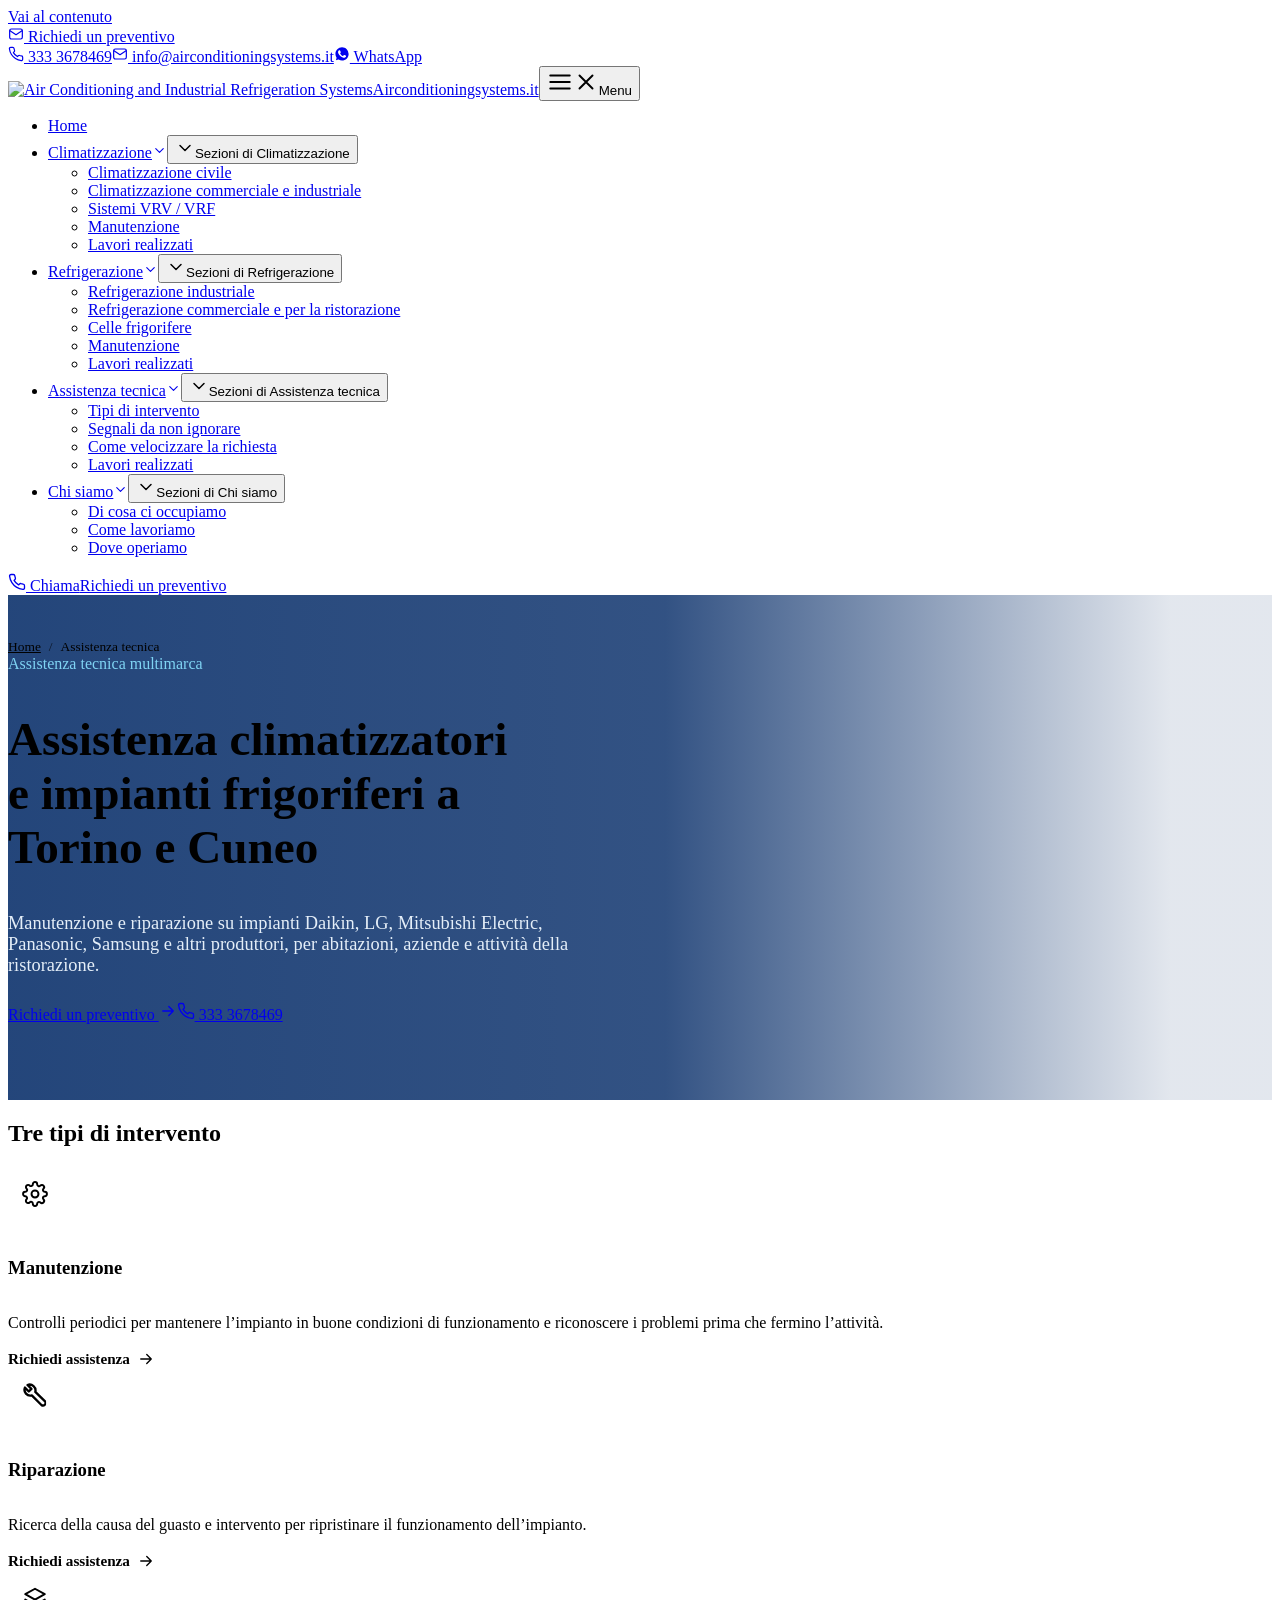
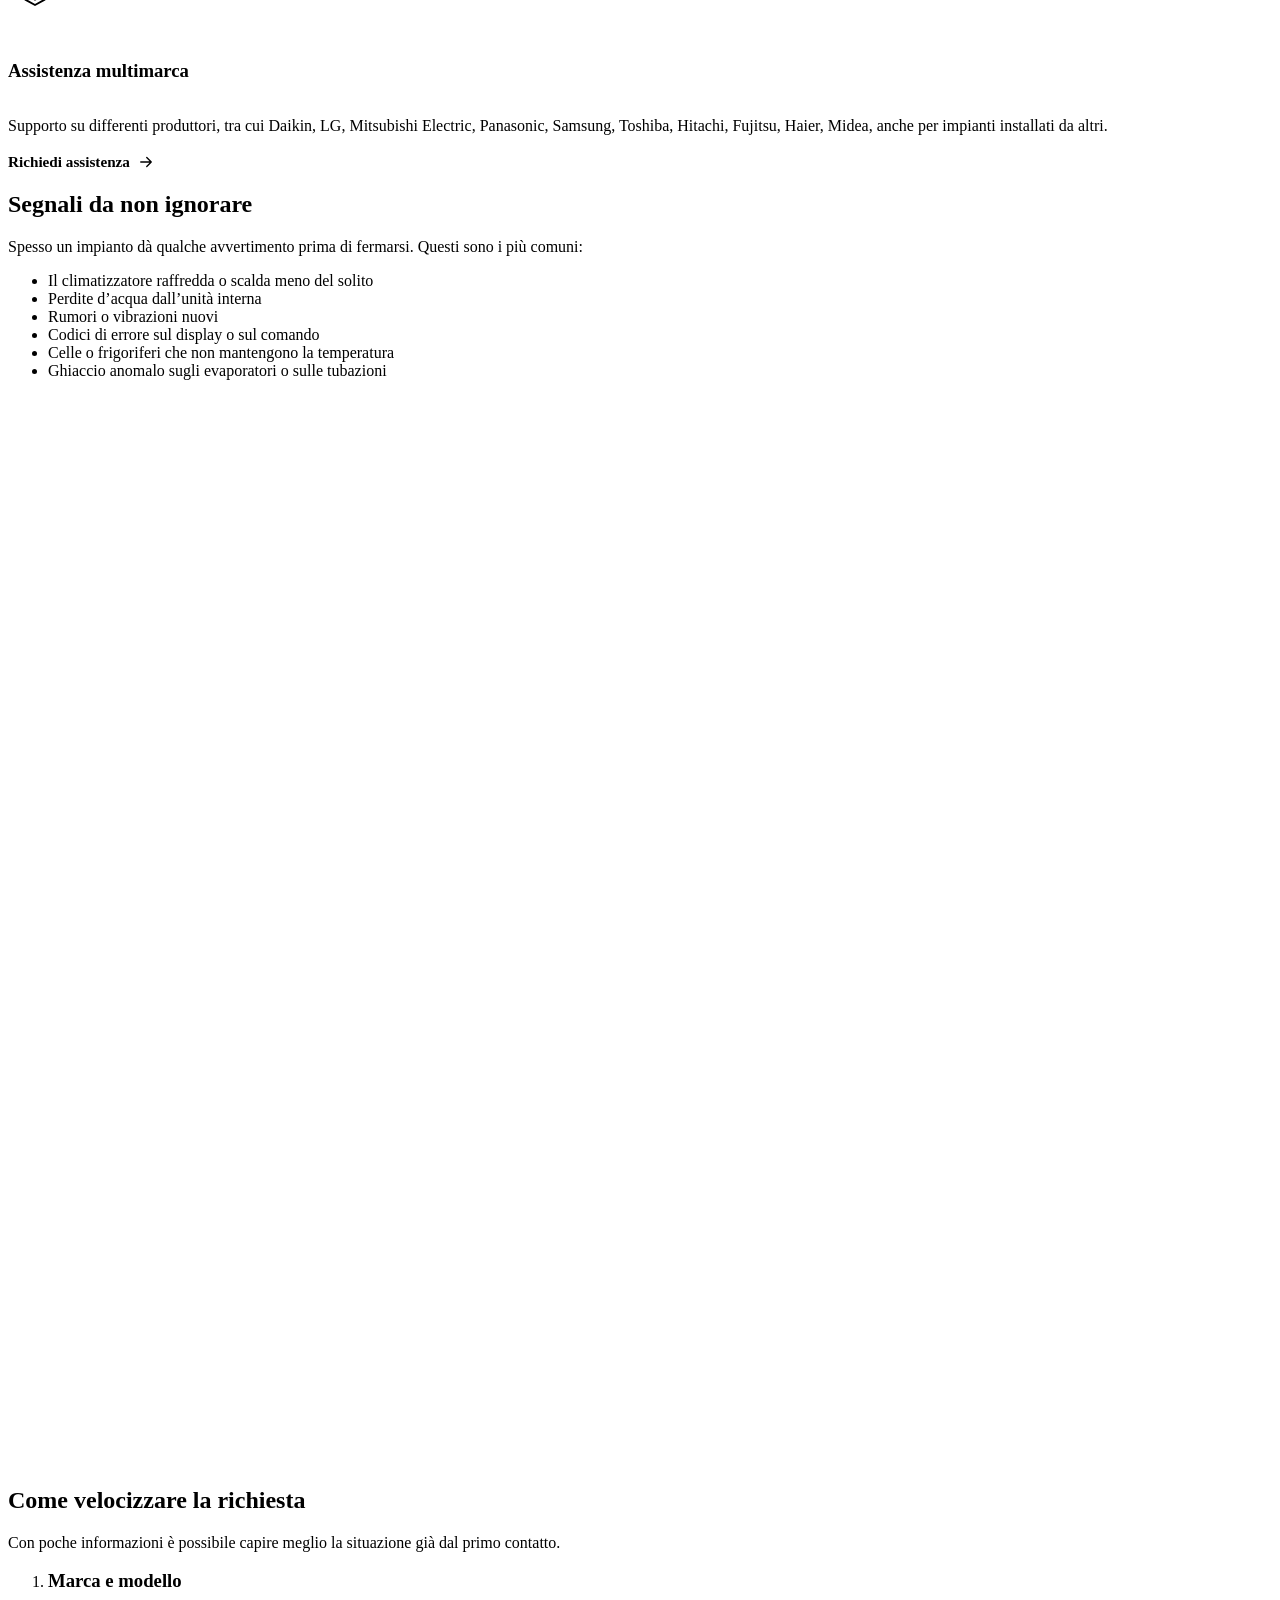
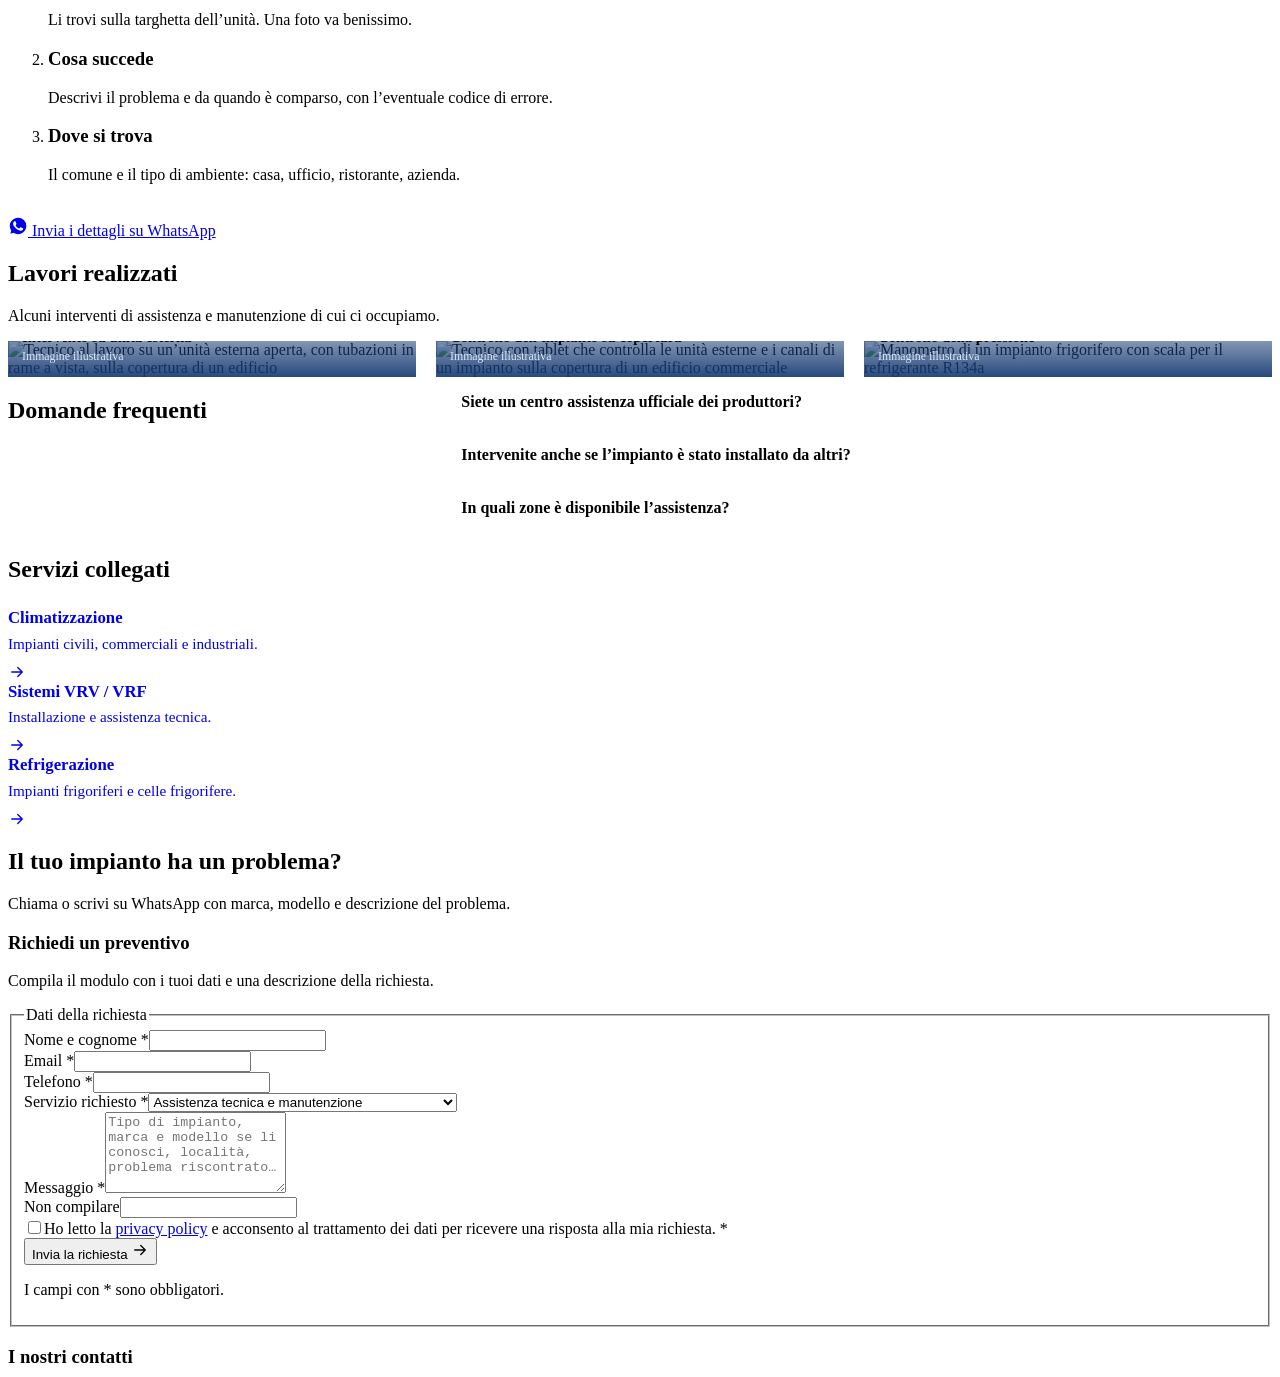
==== assistenza-tecnica/index.html @ e8882045 "Aggiorna l'anteprima: simbolo con il nome del sito e voce Home Co-Authored-By: Claude Opus 5.5 <nore" ====
<!DOCTYPE html><html lang="it"><head><meta charset="utf-8"><meta name="viewport" content="width=device-width, initial-scale=1"><title>Assistenza climatizzatori e impianti frigoriferi a Torino e Cuneo | Air Conditioning and Industrial Refrigeration Systems</title><meta name="description" content="Assistenza climatizzatori e impianti frigoriferi nelle province di Torino e Cuneo: manutenzione e riparazione multimarca."><meta name="robots" content="noindex, nofollow"><link rel="canonical" href="https://dominio-da-definire.example/assistenza-tecnica/"><link rel="sitemap" href="/anteprima-air-conditioning/sitemap-index.xml"><link rel="icon" href="/anteprima-air-conditioning/favicon-96.png" sizes="96x96" type="image/png"><link rel="apple-touch-icon" href="/anteprima-air-conditioning/apple-touch-icon.png"><meta name="theme-color" content="#164EA3"><meta property="og:type" content="website"><meta property="og:locale" content="it_IT"><meta property="og:site_name" content="Air Conditioning and Industrial Refrigeration Systems"><meta property="og:title" content="Assistenza climatizzatori e impianti frigoriferi a Torino e Cuneo | Air Conditioning and Industrial Refrigeration Systems"><meta property="og:description" content="Assistenza climatizzatori e impianti frigoriferi nelle province di Torino e Cuneo: manutenzione e riparazione multimarca."><meta property="og:url" content="https://dominio-da-definire.example/assistenza-tecnica/"><meta property="og:image" content="https://dominio-da-definire.example/og-image.jpg"><meta property="og:image:width" content="1200"><meta property="og:image:height" content="630"><meta name="twitter:card" content="summary_large_image"><script type="application/ld+json">{"@context":"https://schema.org","@graph":[{"@type":"HVACBusiness","@id":"https://dominio-da-definire.example/#azienda","name":"Air Conditioning and Industrial Refrigeration Systems","url":"https://dominio-da-definire.example/","image":"https://dominio-da-definire.example/og-image.jpg","logo":"https://dominio-da-definire.example/logo.png","telephone":"+393333678469","email":"info@airconditioningsystems.it","vatID":"IT12480160014","address":{"@type":"PostalAddress","addressLocality":"Torino","addressRegion":"TO","addressCountry":"IT"},"areaServed":[{"@type":"AdministrativeArea","name":"Città metropolitana di Torino"},{"@type":"AdministrativeArea","name":"Provincia di Cuneo"}],"knowsAbout":["Climatizzazione civile","Climatizzazione commerciale e industriale","Sistemi VRV e VRF","Refrigerazione industriale","Refrigerazione commerciale e per la ristorazione","Assistenza tecnica multimarca"]},{"@type":"Service","name":"Assistenza tecnica su climatizzatori e impianti frigoriferi a Torino e Cuneo","description":"Assistenza climatizzatori e impianti frigoriferi nelle province di Torino e Cuneo: manutenzione e riparazione multimarca.","url":"https://dominio-da-definire.example/assistenza-tecnica/","serviceType":"Assistenza tecnica su climatizzatori e impianti frigoriferi a Torino e Cuneo","provider":{"@id":"https://dominio-da-definire.example/#azienda"},"areaServed":[{"@type":"AdministrativeArea","name":"Città metropolitana di Torino"},{"@type":"AdministrativeArea","name":"Provincia di Cuneo"}]},{"@type":"BreadcrumbList","itemListElement":[{"@type":"ListItem","position":1,"name":"Home","item":"https://dominio-da-definire.example/"},{"@type":"ListItem","position":2,"name":"Assistenza tecnica","item":"https://dominio-da-definire.example/assistenza-tecnica/"}]}]}</script><style>@media screen{html.anim :is(main .reveal,main .section-head,main .services-head,main .gallery-head,main .title,main h3.block,main .btn-row.block,main .split > *,main .grid > *,main .steps > li,main .gallery__item,main .strengths__list > li,main .brands__inner > *,main .faq,main .table-wrap,main .quote__intro,main .quote__contacts,main .form-card):not(.is-in,.is-done){opacity:0}}</style><script>
      if ('IntersectionObserver' in window && !matchMedia('(prefers-reduced-motion: reduce)').matches) document.documentElement.classList.add('anim');
    </script><link rel="stylesheet" href="/anteprima-air-conditioning/_astro/Base.DEpRIkzO.css"><style>.page-hero[data-astro-cid-75ysl5lo]{isolation:isolate;background:var(--blue-900);color:var(--white);position:relative;overflow:hidden}.page-hero__inner[data-astro-cid-75ysl5lo]{padding-block:clamp(28px,4vw,44px) clamp(44px,6vw,76px)}.page-hero[data-astro-cid-75ysl5lo] .page-hero__img{z-index:-2;object-fit:cover;width:100%;height:100%;position:absolute;inset:0}.page-hero[data-astro-cid-75ysl5lo] picture{display:contents}.page-hero--photo[data-astro-cid-75ysl5lo]:after{content:"";z-index:-1;background:linear-gradient(90deg,#163a72f0 0%,#163a72e0 52%,#163a721f 92%);position:absolute;inset:0}@media (width<=899px){.page-hero--photo[data-astro-cid-75ysl5lo]:after{background:linear-gradient(#163a72b8,#163a72d6)}}.page-hero[data-astro-cid-75ysl5lo] h1[data-astro-cid-75ysl5lo]{color:var(--white);max-width:22ch;font-size:clamp(1.9rem,1.35rem + 2.3vw,2.95rem)}.page-hero[data-astro-cid-75ysl5lo] .eyebrow[data-astro-cid-75ysl5lo]{color:#7fd3f3;margin-top:clamp(20px,3vw,40px)}.page-hero__lead[data-astro-cid-75ysl5lo]{color:#e4eef8;max-width:62ch;margin-top:1rem;font-size:clamp(1.02rem,1rem + .2vw,1.15rem)}.page-hero__cta[data-astro-cid-75ysl5lo]{margin-top:1.6rem}.crumbs[data-astro-cid-75ysl5lo]{color:var(--on-dark-soft);flex-wrap:wrap;gap:4px 8px;margin:0;padding:0;font-size:.84rem;list-style:none;display:flex}.crumbs[data-astro-cid-75ysl5lo] li[data-astro-cid-75ysl5lo]+li[data-astro-cid-75ysl5lo]:before{content:"/";opacity:.7;margin-right:8px}.crumbs[data-astro-cid-75ysl5lo] a[data-astro-cid-75ysl5lo]{color:inherit}.crumbs[data-astro-cid-75ysl5lo] a[data-astro-cid-75ysl5lo]:hover,.crumbs[data-astro-cid-75ysl5lo] [data-astro-cid-75ysl5lo][aria-current]{color:var(--white)}
.faq[data-astro-cid-hemr5th4]{interpolate-size:allow-keywords;gap:24px;display:grid}@media (width>=900px){.faq[data-astro-cid-hemr5th4]{grid-template-columns:1fr 2fr;gap:48px}}details[data-astro-cid-hemr5th4]{border-bottom:1px solid var(--line)}details[data-astro-cid-hemr5th4]:first-child{border-top:1px solid var(--line)}summary[data-astro-cid-hemr5th4]{color:var(--blue-900);cursor:pointer;justify-content:space-between;gap:16px;padding:16px 0;font-weight:600;list-style:none;transition:color .15s;display:flex}summary[data-astro-cid-hemr5th4]:hover{color:var(--blue-600)}summary[data-astro-cid-hemr5th4]::-webkit-details-marker{display:none}summary[data-astro-cid-hemr5th4]:after{content:"";background:linear-gradient(var(--blue-600), var(--blue-600)) center / 16px 2px no-repeat, linear-gradient(var(--blue-600), var(--blue-600)) center / 2px 16px no-repeat;flex:none;width:16px;height:16px;margin-top:5px;transition:background-size .25s,transform .25s cubic-bezier(.16,1,.3,1)}details[data-astro-cid-hemr5th4][open] summary[data-astro-cid-hemr5th4]:after{background-size:16px 2px,2px 0;transform:rotate(180deg)}details[data-astro-cid-hemr5th4]::details-content{block-size:0;transition:block-size .3s cubic-bezier(.16, 1, .3, 1), content-visibility .3s allow-discrete;overflow:clip}details[data-astro-cid-hemr5th4][open]::details-content{block-size:auto}p[data-astro-cid-hemr5th4]{color:var(--ink-soft);padding-bottom:18px}.title[data-astro-cid-i6azdumn]{margin-bottom:24px}.links[data-astro-cid-i6azdumn]{margin:0;padding:0;list-style:none}.related[data-astro-cid-i6azdumn]{flex-direction:column;gap:6px;height:100%;text-decoration:none;transition:border-color .2s,box-shadow .2s;display:flex}.related[data-astro-cid-i6azdumn]:hover{border-color:var(--blue-600);box-shadow:var(--shadow)}.related[data-astro-cid-i6azdumn] strong[data-astro-cid-i6azdumn]{color:var(--blue-900);font-size:1.05rem;line-height:1.3}.related[data-astro-cid-i6azdumn] span[data-astro-cid-i6azdumn]{color:var(--ink-soft);font-size:.95rem}.related[data-astro-cid-i6azdumn] svg{color:var(--blue-600);margin-top:auto;padding-top:4px;transition:transform .2s cubic-bezier(.16,1,.3,1)}.related[data-astro-cid-i6azdumn]:hover svg{transform:translate(4px)}
.gallery[data-astro-cid-iys7w2kj]{grid-template-columns:repeat(auto-fit,minmax(min(100%,260px),1fr));gap:clamp(12px,1.6vw,20px);margin:0;padding:0;list-style:none;display:grid}.gallery__link[data-astro-cid-iys7w2kj]{border-radius:var(--radius-lg);color:var(--white);background:var(--blue-900);text-decoration:none;display:block;position:relative;overflow:hidden}.gallery__link[data-astro-cid-iys7w2kj] img{aspect-ratio:4/3;object-fit:cover;width:100%;transition:transform .35s}.gallery__link[data-astro-cid-iys7w2kj]:hover img{transform:scale(1.04)}.gallery__caption[data-astro-cid-iys7w2kj]{background:linear-gradient(#0000,#163a72eb);padding:36px 14px 12px;font-size:.92rem;font-weight:600;line-height:1.3;position:absolute;inset:auto 0 0}.gallery__caption[data-astro-cid-iys7w2kj] small[data-astro-cid-iys7w2kj]{color:#dbe9f6;margin-top:2px;font-size:.74rem;font-weight:400;display:block}.gallery__zoom[data-astro-cid-iys7w2kj]{opacity:0;background:#163a72b8;border-radius:50%;place-items:center;width:36px;height:36px;transition:opacity .2s;display:grid;position:absolute;top:10px;right:10px}.gallery__link[data-astro-cid-iys7w2kj]:hover .gallery__zoom[data-astro-cid-iys7w2kj],.gallery__link[data-astro-cid-iys7w2kj]:focus-visible .gallery__zoom[data-astro-cid-iys7w2kj]{opacity:1}.lightbox[data-astro-cid-iys7w2kj]{border-radius:var(--radius-lg);background:var(--blue-950);width:min(1100px,94vw);color:var(--white);border:0;padding:0;overflow:visible}.lightbox[data-astro-cid-iys7w2kj]::backdrop{background:#041426db}.lightbox[data-astro-cid-iys7w2kj][open]{animation:.28s cubic-bezier(.16,1,.3,1) lightbox-in}.lightbox[data-astro-cid-iys7w2kj][open]::backdrop{animation:.28s ease-out lightbox-fondo}@keyframes lightbox-in{0%{opacity:0;transform:scale(.96)}}@keyframes lightbox-fondo{0%{opacity:0}}.lightbox[data-astro-cid-iys7w2kj] figure[data-astro-cid-iys7w2kj]{margin:0}.lightbox[data-astro-cid-iys7w2kj] img[data-astro-cid-iys7w2kj]{object-fit:contain;border-radius:var(--radius-lg) var(--radius-lg) 0 0;width:100%;max-height:80vh}.lightbox[data-astro-cid-iys7w2kj] figcaption[data-astro-cid-iys7w2kj]{padding:12px 16px;font-size:.92rem}.lightbox__close[data-astro-cid-iys7w2kj]{width:44px;height:44px;color:var(--white);cursor:pointer;background:#163a72d9;border:0;border-radius:50%;place-items:center;display:grid;position:absolute;top:10px;right:10px}
.page-hero__img{object-position:75% 22%}.intervento[data-astro-cid-wdpezi2y]{--velo:inset(100% 0 0 0);--titolo:var(--blue-900);--testo:var(--ink-soft);--azione:var(--blue-600);--tessera:var(--blue-50);--tratto:var(--blue-600);--gesto:none;--spinta:none;isolation:isolate;flex-direction:column;align-items:flex-start;transition:transform .25s cubic-bezier(.16,1,.3,1),box-shadow .25s,border-color .25s;display:flex;position:relative;overflow:hidden}.intervento[data-astro-cid-wdpezi2y][data-tipo=gear]{--gira:rotate(90deg)}.intervento[data-astro-cid-wdpezi2y][data-tipo=tools] .intervento__icon[data-astro-cid-wdpezi2y] svg{translate:-4.5px 3px;scale:1.2}.intervento[data-astro-cid-wdpezi2y][data-tipo=layers] .intervento__icon[data-astro-cid-wdpezi2y] svg{translate:0 1.5px}.intervento[data-astro-cid-wdpezi2y][data-tipo=tools]{--gira:rotate(-16deg)}.intervento[data-astro-cid-wdpezi2y][data-tipo=layers]{--gira:translateY(-2px) scale(1.1)}.intervento[data-astro-cid-wdpezi2y]:before{content:"";z-index:-1;background:linear-gradient(115deg, var(--blue-600), var(--blue-900) 60%, var(--blue-950));clip-path:var(--velo);transition:clip-path .45s cubic-bezier(.16,1,.3,1);position:absolute;inset:0}.intervento[data-astro-cid-wdpezi2y]:after{content:"";background:linear-gradient(90deg, var(--blue-900), var(--blue-600));transform-origin:0;height:3px;position:absolute;inset:0 0 auto}.intervento__icon[data-astro-cid-wdpezi2y]{background:var(--tessera);width:54px;height:54px;color:var(--tratto);border-radius:14px;place-items:center;margin-bottom:18px;transition:background-color .25s,color .25s;display:grid}.intervento__icon[data-astro-cid-wdpezi2y] svg{transform:var(--gesto);transition:transform .6s cubic-bezier(.16,1,.3,1)}.intervento[data-astro-cid-wdpezi2y] h3[data-astro-cid-wdpezi2y] a[data-astro-cid-wdpezi2y]{color:var(--titolo);text-decoration:none;transition:color .2s}.intervento[data-astro-cid-wdpezi2y] h3[data-astro-cid-wdpezi2y] a[data-astro-cid-wdpezi2y]:after{content:"";border-radius:inherit;position:absolute;inset:0}.intervento[data-astro-cid-wdpezi2y] h3[data-astro-cid-wdpezi2y] a[data-astro-cid-wdpezi2y]:focus-visible{outline:none}.intervento[data-astro-cid-wdpezi2y] h3[data-astro-cid-wdpezi2y] a[data-astro-cid-wdpezi2y]:focus-visible:after{outline:3px solid var(--accent);outline-offset:-3px;border-radius:var(--radius-lg)}.intervento[data-astro-cid-wdpezi2y] p[data-astro-cid-wdpezi2y]{color:var(--testo);margin-bottom:18px;transition:color .2s}.intervento__azione[data-astro-cid-wdpezi2y]{color:var(--azione);align-items:center;gap:.45em;margin-top:auto;font-size:.95rem;font-weight:600;transition:color .2s;display:inline-flex}.intervento__azione[data-astro-cid-wdpezi2y] svg{transform:var(--spinta);transition:transform .25s cubic-bezier(.16,1,.3,1)}@media (hover:hover){.intervento[data-astro-cid-wdpezi2y]:hover{--velo:inset(0);--titolo:var(--white);--testo:#e4eef8;--azione:var(--white);--tessera:var(--white);--tratto:var(--blue-900);--gesto:var(--gira);--spinta:translateX(5px);box-shadow:var(--shadow-hover);border-color:#0000;transform:translateY(-4px)}}.intervento[data-astro-cid-wdpezi2y]:has(a:focus-visible){--velo:inset(0);--titolo:var(--white);--testo:#e4eef8;--azione:var(--white);--tessera:var(--white);--tratto:var(--blue-900);--gesto:var(--gira);--spinta:translateX(5px)}@keyframes intervento-barra{0%{transform:scaleX(0)}to{transform:none}}@keyframes intervento-disegno{0%{stroke-dasharray:160;stroke-dashoffset:160px}to{stroke-dasharray:160;stroke-dashoffset:0}}.intervento[data-astro-cid-wdpezi2y].is-in:after{animation:intervento-barra .9s cubic-bezier(.16, 1, .3, 1) calc(var(--i) * .12s + .12s) both}.intervento[data-astro-cid-wdpezi2y].is-in .intervento__icon[data-astro-cid-wdpezi2y] svg>*{animation:intervento-disegno 1.1s cubic-bezier(.3, .6, .2, 1) calc(var(--i) * .12s + .12s) both}
</style></head><body><a class="skip-link" href="#contenuto">Vai al contenuto</a><div class="topbar" data-astro-cid-nen7h5rs><div class="container topbar__inner" data-astro-cid-nen7h5rs><a class="topbar__area" href="#preventivo" data-astro-cid-nen7h5rs><svg data-icon="mail" width="16" height="16" viewBox="0 0 24 24" fill="none" stroke="currentColor" stroke-width="1.8" stroke-linecap="round" stroke-linejoin="round" aria-hidden="true"><rect x="2.5" y="4.5" width="19" height="15" rx="2.5"/><path d="m3 7 9 6 9-6"/></svg> Richiedi un preventivo</a><div class="topbar__links" data-astro-cid-nen7h5rs><a href="tel:+393333678469" data-astro-cid-nen7h5rs><svg data-icon="phone" width="16" height="16" viewBox="0 0 24 24" fill="none" stroke="currentColor" stroke-width="1.8" stroke-linecap="round" stroke-linejoin="round" aria-hidden="true"><path d="M22 16.9v3a2 2 0 0 1-2.2 2 19.8 19.8 0 0 1-8.6-3.1 19.5 19.5 0 0 1-6-6A19.8 19.8 0 0 1 2.1 4.2 2 2 0 0 1 4.1 2h3a2 2 0 0 1 2 1.7c.1 1 .4 1.9.7 2.8a2 2 0 0 1-.5 2.1L8.1 9.9a16 16 0 0 0 6 6l1.3-1.3a2 2 0 0 1 2.1-.4c.9.3 1.8.5 2.8.7a2 2 0 0 1 1.7 2z"/></svg> 333 3678469</a><a class="topbar__email" href="mailto:info@airconditioningsystems.it" data-astro-cid-nen7h5rs><svg data-icon="mail" width="16" height="16" viewBox="0 0 24 24" fill="none" stroke="currentColor" stroke-width="1.8" stroke-linecap="round" stroke-linejoin="round" aria-hidden="true"><rect x="2.5" y="4.5" width="19" height="15" rx="2.5"/><path d="m3 7 9 6 9-6"/></svg> info@airconditioningsystems.it</a><a href="https://wa.me/393333678469?text=Buongiorno%2C%20vorrei%20informazioni%20per%20un%20impianto%20di%20climatizzazione%20o%20refrigerazione." target="_blank" rel="noopener" data-astro-cid-nen7h5rs><svg data-icon="whatsapp" width="16" height="16" viewBox="0 0 24 24" fill="currentColor" aria-hidden="true"><path d="M17.5 14.400c-.3-.15-1.750-.860-2-.960-.270-.100-.470-.150-.670.150-.2.300-.770.960-.940 1.160-.170.200-.350.220-.650.070-.300-.150-1.250-.460-2.380-1.470-.880-.780-1.470-1.750-1.640-2.050-.170-.300-.020-.460.130-.610.130-.130.300-.350.450-.520.150-.170.200-.300.300-.500.100-.200.050-.370-.020-.520-.080-.150-.670-1.620-.920-2.220-.240-.580-.490-.500-.670-.510h-.570c-.200 0-.520.070-.790.370-.270.300-1.040 1.020-1.040 2.480s1.070 2.880 1.210 3.070c.150.200 2.100 3.200 5.080 4.490.710.310 1.260.490 1.690.630.710.230 1.360.190 1.870.120.570-.090 1.750-.720 2-1.410.250-.690.250-1.290.170-1.410-.070-.120-.270-.200-.570-.350zM12.040 21.800h-.010a9.870 9.870 0 0 1-5.030-1.380l-.360-.210-3.740.980 1-3.650-.240-.370a9.860 9.860 0 0 1-1.510-5.260C2.150 6.470 6.580 2.040 12.050 2.040c2.650 0 5.140 1.030 7 2.900a9.830 9.830 0 0 1 2.900 7c0 5.450-4.440 9.860-9.910 9.860z"></path></svg> WhatsApp</a></div></div></div><header class="header" data-header data-astro-cid-nen7h5rs><div class="container header__inner" data-astro-cid-nen7h5rs><a class="header__logo" href="/anteprima-air-conditioning/" data-astro-cid-nen7h5rs><span class="brand" data-astro-cid-f7espo7c><img class="brand__mark" src="/anteprima-air-conditioning/_astro/marchio.BoUeGvyf_13EMk8.webp" width="180" height="215" alt="Air Conditioning and Industrial Refrigeration Systems" loading="eager" decoding="async" data-astro-cid-f7espo7c><span class="brand__short" data-astro-cid-f7espo7c>Airconditioningsystems.it</span></span></a><button class="menu-toggle" type="button" aria-expanded="false" aria-controls="main-menu" data-menu-toggle data-astro-cid-nen7h5rs><span class="menu-toggle__open" data-astro-cid-nen7h5rs><svg data-icon="menu" width="26" height="26" viewBox="0 0 24 24" fill="none" stroke="currentColor" stroke-width="1.8" stroke-linecap="round" stroke-linejoin="round" aria-hidden="true"><path d="M3 6h18M3 12h18M3 18h18"/></svg></span><span class="menu-toggle__close" data-astro-cid-nen7h5rs><svg data-icon="close" width="26" height="26" viewBox="0 0 24 24" fill="none" stroke="currentColor" stroke-width="1.8" stroke-linecap="round" stroke-linejoin="round" aria-hidden="true"><path d="M6 6l12 12M18 6 6 18"/></svg></span><span class="visually-hidden" data-astro-cid-nen7h5rs>Menu</span></button><nav class="nav" id="main-menu" aria-label="Menu principale" data-menu data-astro-cid-nen7h5rs><ul class="nav__list" data-astro-cid-nen7h5rs><li class="nav__item" data-astro-cid-nen7h5rs><div class="nav__row" data-astro-cid-nen7h5rs><a class="nav__link" href="/anteprima-air-conditioning/" data-astro-cid-nen7h5rs>Home</a></div></li><li class="nav__item has-children" data-astro-cid-nen7h5rs><div class="nav__row" data-astro-cid-nen7h5rs><a class="nav__link" href="/anteprima-air-conditioning/climatizzazione/" data-astro-cid-nen7h5rs>Climatizzazione<svg data-icon="chevron" class="nav__chevron" width="15" height="15" viewBox="0 0 24 24" fill="none" stroke="currentColor" stroke-width="1.8" stroke-linecap="round" stroke-linejoin="round" aria-hidden="true"><path d="m6 9 6 6 6-6"/></svg></a><button class="nav__expand" type="button" aria-expanded="false" aria-controls="sezioni-1" data-menu-expand data-astro-cid-nen7h5rs><svg data-icon="chevron" width="20" height="20" viewBox="0 0 24 24" fill="none" stroke="currentColor" stroke-width="1.8" stroke-linecap="round" stroke-linejoin="round" aria-hidden="true"><path d="m6 9 6 6 6-6"/></svg><span class="visually-hidden" data-astro-cid-nen7h5rs>Sezioni di Climatizzazione</span></button></div><ul class="nav__sub" id="sezioni-1" data-astro-cid-nen7h5rs><li data-astro-cid-nen7h5rs><a href="/anteprima-air-conditioning/climatizzazione/#civile" data-astro-cid-nen7h5rs>Climatizzazione civile</a></li><li data-astro-cid-nen7h5rs><a href="/anteprima-air-conditioning/climatizzazione/#commerciale-industriale" data-astro-cid-nen7h5rs>Climatizzazione commerciale e industriale</a></li><li data-astro-cid-nen7h5rs><a href="/anteprima-air-conditioning/climatizzazione/#vrv-vrf" data-astro-cid-nen7h5rs>Sistemi VRV / VRF</a></li><li data-astro-cid-nen7h5rs><a href="/anteprima-air-conditioning/climatizzazione/#manutenzione" data-astro-cid-nen7h5rs>Manutenzione</a></li><li data-astro-cid-nen7h5rs><a href="/anteprima-air-conditioning/climatizzazione/#lavori" data-astro-cid-nen7h5rs>Lavori realizzati</a></li></ul></li><li class="nav__item has-children" data-astro-cid-nen7h5rs><div class="nav__row" data-astro-cid-nen7h5rs><a class="nav__link" href="/anteprima-air-conditioning/refrigerazione/" data-astro-cid-nen7h5rs>Refrigerazione<svg data-icon="chevron" class="nav__chevron" width="15" height="15" viewBox="0 0 24 24" fill="none" stroke="currentColor" stroke-width="1.8" stroke-linecap="round" stroke-linejoin="round" aria-hidden="true"><path d="m6 9 6 6 6-6"/></svg></a><button class="nav__expand" type="button" aria-expanded="false" aria-controls="sezioni-2" data-menu-expand data-astro-cid-nen7h5rs><svg data-icon="chevron" width="20" height="20" viewBox="0 0 24 24" fill="none" stroke="currentColor" stroke-width="1.8" stroke-linecap="round" stroke-linejoin="round" aria-hidden="true"><path d="m6 9 6 6 6-6"/></svg><span class="visually-hidden" data-astro-cid-nen7h5rs>Sezioni di Refrigerazione</span></button></div><ul class="nav__sub" id="sezioni-2" data-astro-cid-nen7h5rs><li data-astro-cid-nen7h5rs><a href="/anteprima-air-conditioning/refrigerazione/#industriale" data-astro-cid-nen7h5rs>Refrigerazione industriale</a></li><li data-astro-cid-nen7h5rs><a href="/anteprima-air-conditioning/refrigerazione/#commerciale-ristorazione" data-astro-cid-nen7h5rs>Refrigerazione commerciale e per la ristorazione</a></li><li data-astro-cid-nen7h5rs><a href="/anteprima-air-conditioning/refrigerazione/#celle-frigorifere" data-astro-cid-nen7h5rs>Celle frigorifere</a></li><li data-astro-cid-nen7h5rs><a href="/anteprima-air-conditioning/refrigerazione/#manutenzione" data-astro-cid-nen7h5rs>Manutenzione</a></li><li data-astro-cid-nen7h5rs><a href="/anteprima-air-conditioning/refrigerazione/#lavori" data-astro-cid-nen7h5rs>Lavori realizzati</a></li></ul></li><li class="nav__item has-children" data-astro-cid-nen7h5rs><div class="nav__row" data-astro-cid-nen7h5rs><a class="nav__link is-active" href="/anteprima-air-conditioning/assistenza-tecnica/" aria-current="page" data-astro-cid-nen7h5rs>Assistenza tecnica<svg data-icon="chevron" class="nav__chevron" width="15" height="15" viewBox="0 0 24 24" fill="none" stroke="currentColor" stroke-width="1.8" stroke-linecap="round" stroke-linejoin="round" aria-hidden="true"><path d="m6 9 6 6 6-6"/></svg></a><button class="nav__expand" type="button" aria-expanded="false" aria-controls="sezioni-3" data-menu-expand data-astro-cid-nen7h5rs><svg data-icon="chevron" width="20" height="20" viewBox="0 0 24 24" fill="none" stroke="currentColor" stroke-width="1.8" stroke-linecap="round" stroke-linejoin="round" aria-hidden="true"><path d="m6 9 6 6 6-6"/></svg><span class="visually-hidden" data-astro-cid-nen7h5rs>Sezioni di Assistenza tecnica</span></button></div><ul class="nav__sub" id="sezioni-3" data-astro-cid-nen7h5rs><li data-astro-cid-nen7h5rs><a href="/anteprima-air-conditioning/assistenza-tecnica/#interventi" data-astro-cid-nen7h5rs>Tipi di intervento</a></li><li data-astro-cid-nen7h5rs><a href="/anteprima-air-conditioning/assistenza-tecnica/#segnali" data-astro-cid-nen7h5rs>Segnali da non ignorare</a></li><li data-astro-cid-nen7h5rs><a href="/anteprima-air-conditioning/assistenza-tecnica/#richiesta" data-astro-cid-nen7h5rs>Come velocizzare la richiesta</a></li><li data-astro-cid-nen7h5rs><a href="/anteprima-air-conditioning/assistenza-tecnica/#lavori" data-astro-cid-nen7h5rs>Lavori realizzati</a></li></ul></li><li class="nav__item has-children" data-astro-cid-nen7h5rs><div class="nav__row" data-astro-cid-nen7h5rs><a class="nav__link" href="/anteprima-air-conditioning/chi-siamo/" data-astro-cid-nen7h5rs>Chi siamo<svg data-icon="chevron" class="nav__chevron" width="15" height="15" viewBox="0 0 24 24" fill="none" stroke="currentColor" stroke-width="1.8" stroke-linecap="round" stroke-linejoin="round" aria-hidden="true"><path d="m6 9 6 6 6-6"/></svg></a><button class="nav__expand" type="button" aria-expanded="false" aria-controls="sezioni-4" data-menu-expand data-astro-cid-nen7h5rs><svg data-icon="chevron" width="20" height="20" viewBox="0 0 24 24" fill="none" stroke="currentColor" stroke-width="1.8" stroke-linecap="round" stroke-linejoin="round" aria-hidden="true"><path d="m6 9 6 6 6-6"/></svg><span class="visually-hidden" data-astro-cid-nen7h5rs>Sezioni di Chi siamo</span></button></div><ul class="nav__sub" id="sezioni-4" data-astro-cid-nen7h5rs><li data-astro-cid-nen7h5rs><a href="/anteprima-air-conditioning/chi-siamo/#attivita" data-astro-cid-nen7h5rs>Di cosa ci occupiamo</a></li><li data-astro-cid-nen7h5rs><a href="/anteprima-air-conditioning/chi-siamo/#come-lavoriamo" data-astro-cid-nen7h5rs>Come lavoriamo</a></li><li data-astro-cid-nen7h5rs><a href="/anteprima-air-conditioning/chi-siamo/#dove-operiamo" data-astro-cid-nen7h5rs>Dove operiamo</a></li></ul></li></ul><div class="nav__cta" data-astro-cid-nen7h5rs><a class="btn btn--primary" href="tel:+393333678469" data-astro-cid-nen7h5rs><svg data-icon="phone" width="18" height="18" viewBox="0 0 24 24" fill="none" stroke="currentColor" stroke-width="1.8" stroke-linecap="round" stroke-linejoin="round" aria-hidden="true"><path d="M22 16.9v3a2 2 0 0 1-2.2 2 19.8 19.8 0 0 1-8.6-3.1 19.5 19.5 0 0 1-6-6A19.8 19.8 0 0 1 2.1 4.2 2 2 0 0 1 4.1 2h3a2 2 0 0 1 2 1.7c.1 1 .4 1.9.7 2.8a2 2 0 0 1-.5 2.1L8.1 9.9a16 16 0 0 0 6 6l1.3-1.3a2 2 0 0 1 2.1-.4c.9.3 1.8.5 2.8.7a2 2 0 0 1 1.7 2z"/></svg> Chiama</a><a class="btn btn--ghost nav__quote" href="#preventivo" data-astro-cid-nen7h5rs>Richiedi un preventivo</a></div></nav></div></header><script type="module">var e=document.querySelector(`[data-menu-toggle]`),t=document.querySelector(`[data-header]`);if(e&&t){let n=t.querySelector(`[data-menu]`),r=[...t.querySelectorAll(`[data-menu-expand]`)],i=(e,t)=>{e.setAttribute(`aria-expanded`,String(t)),e.closest(`.nav__item`)?.classList.toggle(`is-expanded`,t)};r.forEach(e=>e.addEventListener(`click`,()=>{let t=e.getAttribute(`aria-expanded`)!==`true`;r.forEach(n=>i(n,n===e&&t))}));let a=a=>{a&&(n.style.setProperty(`--menu-altezza`,`${window.innerHeight-t.getBoundingClientRect().bottom}px`),r.forEach(e=>i(e,!!e.closest(`.nav__item`)?.querySelector(`.nav__link.is-active`)))),t.classList.toggle(`is-open`,a),e.setAttribute(`aria-expanded`,String(a)),document.documentElement.classList.toggle(`menu-open`,a)};e.addEventListener(`click`,()=>a(!t.classList.contains(`is-open`))),document.addEventListener(`keydown`,n=>{n.key===`Escape`&&t.classList.contains(`is-open`)&&(a(!1),e.focus())}),t.querySelectorAll(`[data-menu] a`).forEach(e=>e.addEventListener(`click`,()=>a(!1))),matchMedia(`(min-width: 1180px)`).addEventListener(`change`,()=>a(!1));let o=document.querySelector(`.topbar`);o&&new IntersectionObserver(([e])=>t.classList.toggle(`is-scrolled`,!e.isIntersecting)).observe(o)}</script><main id="contenuto" tabindex="-1"><section class="page-hero page-hero--photo" data-astro-cid-75ysl5lo><picture><source srcset="/anteprima-air-conditioning/_astro/assistenza-split-torino.BsCokTdX_jv9SF.avif 800w, /anteprima-air-conditioning/_astro/assistenza-split-torino.BsCokTdX_hFz0K.avif 1280w, /anteprima-air-conditioning/_astro/assistenza-split-torino.BsCokTdX_Z11VeJB.avif 1600w" type="image/avif" sizes="100vw"><source srcset="/anteprima-air-conditioning/_astro/assistenza-split-torino.BsCokTdX_Z2ff4D1.webp 800w, /anteprima-air-conditioning/_astro/assistenza-split-torino.BsCokTdX_1Ymuum.webp 1280w, /anteprima-air-conditioning/_astro/assistenza-split-torino.BsCokTdX_EJFJ0.webp 1600w" type="image/webp" sizes="100vw"><img src="/anteprima-air-conditioning/_astro/assistenza-split-torino.BsCokTdX_2qhw31.jpg" srcset="/anteprima-air-conditioning/_astro/assistenza-split-torino.BsCokTdX_1czvsg.jpg 800w, /anteprima-air-conditioning/_astro/assistenza-split-torino.BsCokTdX_2kSNun.jpg 1280w, /anteprima-air-conditioning/_astro/assistenza-split-torino.BsCokTdX_11gYJ1.jpg 1600w" alt="Tecnico al lavoro su un climatizzatore a parete, con la Mole Antonelliana e le Alpi sullo sfondo" sizes="100vw" loading="eager" decoding="sync" fetchpriority="high" width="1774" height="887" class="page-hero__img"></picture><div class="container page-hero__inner" data-astro-cid-75ysl5lo><nav aria-label="Percorso di navigazione" data-astro-cid-75ysl5lo><ol class="crumbs" data-astro-cid-75ysl5lo><li data-astro-cid-75ysl5lo><a href="/anteprima-air-conditioning/" data-astro-cid-75ysl5lo>Home</a></li><li data-astro-cid-75ysl5lo><span aria-current="page" data-astro-cid-75ysl5lo>Assistenza tecnica</span></li></ol></nav><span class="eyebrow" data-astro-cid-75ysl5lo>Assistenza tecnica multimarca</span><h1 data-astro-cid-75ysl5lo>Assistenza climatizzatori e impianti frigoriferi a Torino e Cuneo</h1><p class="page-hero__lead" data-astro-cid-75ysl5lo>Manutenzione e riparazione su impianti Daikin, LG, Mitsubishi Electric, Panasonic, Samsung e altri produttori, per abitazioni, aziende e attività della ristorazione.</p><div class="btn-row page-hero__cta" data-astro-cid-75ysl5lo><a class="btn btn--white" href="?servizio=assistenza-tecnica#preventivo">Richiedi un preventivo <svg data-icon="arrow" width="18" height="18" viewBox="0 0 24 24" fill="none" stroke="currentColor" stroke-width="1.8" stroke-linecap="round" stroke-linejoin="round" aria-hidden="true"><path d="M5 12h14M13 6l6 6-6 6"/></svg></a><a class="btn btn--outline-light" href="tel:+393333678469"><svg data-icon="phone" width="18" height="18" viewBox="0 0 24 24" fill="none" stroke="currentColor" stroke-width="1.8" stroke-linecap="round" stroke-linejoin="round" aria-hidden="true"><path d="M22 16.9v3a2 2 0 0 1-2.2 2 19.8 19.8 0 0 1-8.6-3.1 19.5 19.5 0 0 1-6-6A19.8 19.8 0 0 1 2.1 4.2 2 2 0 0 1 4.1 2h3a2 2 0 0 1 2 1.7c.1 1 .4 1.9.7 2.8a2 2 0 0 1-.5 2.1L8.1 9.9a16 16 0 0 0 6 6l1.3-1.3a2 2 0 0 1 2.1-.4c.9.3 1.8.5 2.8.7a2 2 0 0 1 1.7 2z"/></svg> 333 3678469</a></div></div></section><section class="section" id="interventi" data-astro-cid-wdpezi2y><div class="container" data-astro-cid-wdpezi2y><div class="section-head" data-astro-cid-wdpezi2y><h2 data-astro-cid-wdpezi2y>Tre tipi di intervento</h2></div><div class="grid grid--3" data-astro-cid-wdpezi2y><article class="panel intervento" data-tipo="gear" style="--i: 0" data-astro-cid-wdpezi2y><span class="intervento__icon" data-astro-cid-wdpezi2y><svg data-icon="gear" width="26" height="26" viewBox="0 0 24 24" fill="none" stroke="currentColor" stroke-width="1.8" stroke-linecap="round" stroke-linejoin="round" aria-hidden="true"><circle cx="12" cy="12" r="3.200"/><path d="M19.400 15a1.700 1.700 0 0 0 .3 1.800l.1.100a2 2 0 1 1-2.900 2.900l-.1-.1a1.700 1.700 0 0 0-2.800 1.200V21a2 2 0 1 1-4 0v-.1a1.700 1.700 0 0 0-2.900-1.200l-.1.100a2 2 0 1 1-2.800-2.900l.1-.1A1.700 1.700 0 0 0 3.100 14H3a2 2 0 1 1 0-4h.1A1.700 1.700 0 0 0 4.300 7.100l-.1-.1A2 2 0 1 1 7.100 4.200l.1.1A1.700 1.700 0 0 0 10 3.100V3a2 2 0 1 1 4 0v.1a1.700 1.700 0 0 0 2.900 1.200l.1-.1a2 2 0 1 1 2.800 2.900l-.1.100a1.700 1.700 0 0 0 1.200 2.800h.1a2 2 0 1 1 0 4h-.1a1.700 1.700 0 0 0-1.500 1z"/></svg></span><h3 data-astro-cid-wdpezi2y><a href="?servizio=assistenza-tecnica#preventivo" data-astro-cid-wdpezi2y>Manutenzione</a></h3><p data-astro-cid-wdpezi2y>Controlli periodici per mantenere l’impianto in buone condizioni di funzionamento e riconoscere i problemi prima che fermino l’attività.</p><span class="intervento__azione" data-astro-cid-wdpezi2y>Richiedi assistenza <svg data-icon="arrow" width="18" height="18" viewBox="0 0 24 24" fill="none" stroke="currentColor" stroke-width="1.8" stroke-linecap="round" stroke-linejoin="round" aria-hidden="true"><path d="M5 12h14M13 6l6 6-6 6"/></svg></span></article><article class="panel intervento" data-tipo="tools" style="--i: 1" data-astro-cid-wdpezi2y><span class="intervento__icon" data-astro-cid-wdpezi2y><svg data-icon="tools" width="26" height="26" viewBox="0 0 24 24" fill="none" stroke="currentColor" stroke-width="1.8" stroke-linecap="round" stroke-linejoin="round" aria-hidden="true"><path d="M14.7 6.300a4.500 4.500 0 0 0-6-5.300l3 3-2 2-3-3a4.500 4.500 0 0 0 5.300 6l7.400 7.400a2 2 0 0 0 2.800-2.800z" transform="translate(1 1)"/></svg></span><h3 data-astro-cid-wdpezi2y><a href="?servizio=assistenza-tecnica#preventivo" data-astro-cid-wdpezi2y>Riparazione</a></h3><p data-astro-cid-wdpezi2y>Ricerca della causa del guasto e intervento per ripristinare il funzionamento dell’impianto.</p><span class="intervento__azione" data-astro-cid-wdpezi2y>Richiedi assistenza <svg data-icon="arrow" width="18" height="18" viewBox="0 0 24 24" fill="none" stroke="currentColor" stroke-width="1.8" stroke-linecap="round" stroke-linejoin="round" aria-hidden="true"><path d="M5 12h14M13 6l6 6-6 6"/></svg></span></article><article class="panel intervento" data-tipo="layers" style="--i: 2" data-astro-cid-wdpezi2y><span class="intervento__icon" data-astro-cid-wdpezi2y><svg data-icon="layers" width="26" height="26" viewBox="0 0 24 24" fill="none" stroke="currentColor" stroke-width="1.8" stroke-linecap="round" stroke-linejoin="round" aria-hidden="true"><path d="m12 3 9 5-9 5-9-5z"/><path d="m3 13 9 5 9-5"/></svg></span><h3 data-astro-cid-wdpezi2y><a href="?servizio=assistenza-tecnica#preventivo" data-astro-cid-wdpezi2y>Assistenza multimarca</a></h3><p data-astro-cid-wdpezi2y>Supporto su differenti produttori, tra cui Daikin, LG, Mitsubishi Electric, Panasonic, Samsung, Toshiba, Hitachi, Fujitsu, Haier, Midea, anche per impianti installati da altri.</p><span class="intervento__azione" data-astro-cid-wdpezi2y>Richiedi assistenza <svg data-icon="arrow" width="18" height="18" viewBox="0 0 24 24" fill="none" stroke="currentColor" stroke-width="1.8" stroke-linecap="round" stroke-linejoin="round" aria-hidden="true"><path d="M5 12h14M13 6l6 6-6 6"/></svg></span></article></div></div></section><section class="section section--grey" id="segnali" data-astro-cid-wdpezi2y><div class="container split" data-astro-cid-wdpezi2y><div class="stack" data-astro-cid-wdpezi2y><h2 data-astro-cid-wdpezi2y>Segnali da non ignorare</h2><p data-astro-cid-wdpezi2y>Spesso un impianto dà qualche avvertimento prima di fermarsi. Questi sono i più comuni:</p><ul class="checks" data-astro-cid-wdpezi2y><li data-astro-cid-wdpezi2y>Il climatizzatore raffredda o scalda meno del solito</li><li data-astro-cid-wdpezi2y>Perdite d’acqua dall’unità interna</li><li data-astro-cid-wdpezi2y>Rumori o vibrazioni nuovi</li><li data-astro-cid-wdpezi2y>Codici di errore sul display o sul comando</li><li data-astro-cid-wdpezi2y>Celle o frigoriferi che non mantengono la temperatura</li><li data-astro-cid-wdpezi2y>Ghiaccio anomalo sugli evaporatori o sulle tubazioni</li></ul></div><div class="split__media" data-astro-cid-wdpezi2y><picture><source srcset="/anteprima-air-conditioning/_astro/tecnico-collegamenti.tLZqA8QQ_Z1LFKrK.avif 480w, /anteprima-air-conditioning/_astro/tecnico-collegamenti.tLZqA8QQ_Z2eJeiY.avif 800w, /anteprima-air-conditioning/_astro/tecnico-collegamenti.tLZqA8QQ_Z2ggNXo.avif 1200w" type="image/avif" sizes="(min-width: 900px) 50vw, 92vw"><source srcset="/anteprima-air-conditioning/_astro/tecnico-collegamenti.tLZqA8QQ_ZmY9yh.webp 480w, /anteprima-air-conditioning/_astro/tecnico-collegamenti.tLZqA8QQ_ZP2Cpv.webp 800w, /anteprima-air-conditioning/_astro/tecnico-collegamenti.tLZqA8QQ_ALL9R.webp 1200w" type="image/webp" sizes="(min-width: 900px) 50vw, 92vw"><img src="/anteprima-air-conditioning/_astro/tecnico-collegamenti.tLZqA8QQ_Z1qVlvx.jpg" srcset="/anteprima-air-conditioning/_astro/tecnico-collegamenti.tLZqA8QQ_1G7ldx.jpg 480w, /anteprima-air-conditioning/_astro/tecnico-collegamenti.tLZqA8QQ_1e3Rmj.jpg 800w, /anteprima-air-conditioning/_astro/tecnico-collegamenti.tLZqA8QQ_Z1pusaR.jpg 1200w" alt="Mani di un tecnico al lavoro sui collegamenti frigoriferi di un’unità esterna" sizes="(min-width: 900px) 50vw, 92vw" loading="lazy" decoding="async" width="1600" height="1067"></picture></div></div></section><section class="section" id="richiesta" data-astro-cid-wdpezi2y><div class="container" data-astro-cid-wdpezi2y><div class="section-head" data-astro-cid-wdpezi2y><h2 data-astro-cid-wdpezi2y>Come velocizzare la richiesta</h2><p data-astro-cid-wdpezi2y>Con poche informazioni è possibile capire meglio la situazione già dal primo contatto.</p></div><ol class="steps" data-astro-cid-wdpezi2y><li data-astro-cid-wdpezi2y><h3 data-astro-cid-wdpezi2y>Marca e modello</h3><p data-astro-cid-wdpezi2y>Li trovi sulla targhetta dell’unità. Una foto va benissimo.</p></li><li data-astro-cid-wdpezi2y><h3 data-astro-cid-wdpezi2y>Cosa succede</h3><p data-astro-cid-wdpezi2y>Descrivi il problema e da quando è comparso, con l’eventuale codice di errore.</p></li><li data-astro-cid-wdpezi2y><h3 data-astro-cid-wdpezi2y>Dove si trova</h3><p data-astro-cid-wdpezi2y>Il comune e il tipo di ambiente: casa, ufficio, ristorante, azienda.</p></li></ol><div class="btn-row" style="margin-top: 2rem" data-astro-cid-wdpezi2y><a class="btn btn--whatsapp" href="https://wa.me/393333678469?text=Buongiorno%2C%20ho%20bisogno%20di%20assistenza%20tecnica%20su%20un%20impianto.%20Marca%20e%20modello%3A%20" target="_blank" rel="noopener" data-astro-cid-wdpezi2y><svg data-icon="whatsapp" width="20" height="20" viewBox="0 0 24 24" fill="currentColor" aria-hidden="true"><path d="M17.5 14.400c-.3-.15-1.750-.860-2-.960-.270-.100-.470-.150-.670.150-.2.300-.770.960-.940 1.160-.170.200-.350.220-.650.070-.300-.150-1.250-.460-2.380-1.470-.880-.780-1.470-1.750-1.640-2.050-.170-.300-.020-.460.130-.610.130-.130.300-.350.450-.520.150-.170.200-.300.300-.500.100-.200.050-.370-.020-.520-.080-.150-.670-1.620-.920-2.220-.240-.580-.490-.500-.670-.510h-.570c-.200 0-.520.070-.790.370-.270.300-1.040 1.020-1.040 2.480s1.070 2.880 1.210 3.070c.150.200 2.100 3.200 5.080 4.490.710.310 1.260.490 1.690.630.710.230 1.360.190 1.870.120.570-.090 1.750-.720 2-1.410.250-.690.250-1.290.170-1.410-.070-.120-.270-.200-.570-.350zM12.040 21.800h-.010a9.870 9.870 0 0 1-5.030-1.380l-.360-.210-3.740.980 1-3.650-.240-.370a9.860 9.860 0 0 1-1.510-5.260C2.150 6.470 6.580 2.040 12.050 2.040c2.650 0 5.140 1.030 7 2.900a9.830 9.830 0 0 1 2.900 7c0 5.450-4.440 9.860-9.910 9.860z"></path></svg> Invia i dettagli su WhatsApp</a></div></div></section><section class="section section--grey" id="lavori"><div class="container"><div class="section-head"><h2>Lavori realizzati</h2><p>Alcuni interventi di assistenza e manutenzione di cui ci occupiamo.</p></div><ul class="gallery" data-gallery data-astro-cid-iys7w2kj><li class="gallery__item" data-astro-cid-iys7w2kj><a class="gallery__link" href="/anteprima-air-conditioning/_astro/tecnico-unita-aperta.CY_KwrLB_1bXXnA.webp" data-full="/anteprima-air-conditioning/_astro/tecnico-unita-aperta.CY_KwrLB_1bXXnA.webp" data-title="Intervento su unità esterna" data-alt="Tecnico al lavoro su un’unità esterna aperta, con tubazioni in rame a vista, sulla copertura di un edificio" data-illustrative="true" data-astro-cid-iys7w2kj><picture><source srcset="/anteprima-air-conditioning/_astro/tecnico-unita-aperta.CY_KwrLB_1RPKvI.avif 400w, /anteprima-air-conditioning/_astro/tecnico-unita-aperta.CY_KwrLB_Z1YOuKE.avif 640w, /anteprima-air-conditioning/_astro/tecnico-unita-aperta.CY_KwrLB_Z18rDip.avif 800w" type="image/avif" sizes="(min-width: 1100px) 300px, (min-width: 640px) 45vw, 92vw"><source srcset="/anteprima-air-conditioning/_astro/tecnico-unita-aperta.CY_KwrLB_Z1MDLoJ.webp 400w, /anteprima-air-conditioning/_astro/tecnico-unita-aperta.CY_KwrLB_ZA7SRb.webp 640w, /anteprima-air-conditioning/_astro/tecnico-unita-aperta.CY_KwrLB_geWA4.webp 800w" type="image/webp" sizes="(min-width: 1100px) 300px, (min-width: 640px) 45vw, 92vw"><img src="/anteprima-air-conditioning/_astro/tecnico-unita-aperta.CY_KwrLB_vycOC.jpg" srcset="/anteprima-air-conditioning/_astro/tecnico-unita-aperta.CY_KwrLB_grIn5.jpg 400w, /anteprima-air-conditioning/_astro/tecnico-unita-aperta.CY_KwrLB_1sXATD.jpg 640w, /anteprima-air-conditioning/_astro/tecnico-unita-aperta.CY_KwrLB_2klsmS.jpg 800w" alt="Tecnico al lavoro su un’unità esterna aperta, con tubazioni in rame a vista, sulla copertura di un edificio" sizes="(min-width: 1100px) 300px, (min-width: 640px) 45vw, 92vw" loading="lazy" decoding="async" width="1920" height="1587"></picture><span class="gallery__caption" data-astro-cid-iys7w2kj>Intervento su unità esterna<small data-astro-cid-iys7w2kj>Immagine illustrativa</small></span><span class="gallery__zoom" data-astro-cid-iys7w2kj><svg data-icon="zoom" width="20" height="20" viewBox="0 0 24 24" fill="none" stroke="currentColor" stroke-width="1.8" stroke-linecap="round" stroke-linejoin="round" aria-hidden="true"><circle cx="11" cy="11" r="7"/><path d="m21 21-4.500-4.500M11 8v6M8 11h6"/></svg></span></a></li><li class="gallery__item" data-astro-cid-iys7w2kj><a class="gallery__link" href="/anteprima-air-conditioning/_astro/tecnico-tablet-copertura.Bcw7ecIx_4Bcru.webp" data-full="/anteprima-air-conditioning/_astro/tecnico-tablet-copertura.Bcw7ecIx_4Bcru.webp" data-title="Controllo dell’impianto su copertura" data-alt="Tecnico con tablet che controlla le unità esterne e i canali di un impianto sulla copertura di un edificio commerciale" data-illustrative="true" data-astro-cid-iys7w2kj><picture><source srcset="/anteprima-air-conditioning/_astro/tecnico-tablet-copertura.Bcw7ecIx_ZWQFOL.avif 400w, /anteprima-air-conditioning/_astro/tecnico-tablet-copertura.Bcw7ecIx_ZNbw2t.avif 640w, /anteprima-air-conditioning/_astro/tecnico-tablet-copertura.Bcw7ecIx_1SXqda.avif 800w" type="image/avif" sizes="(min-width: 1100px) 300px, (min-width: 640px) 45vw, 92vw"><source srcset="/anteprima-air-conditioning/_astro/tecnico-tablet-copertura.Bcw7ecIx_IOeDP.webp 400w, /anteprima-air-conditioning/_astro/tecnico-tablet-copertura.Bcw7ecIx_Suor8.webp 640w, /anteprima-air-conditioning/_astro/tecnico-tablet-copertura.Bcw7ecIx_Z1twM7a.webp 800w" type="image/webp" sizes="(min-width: 1100px) 300px, (min-width: 640px) 45vw, 92vw"><img src="/anteprima-air-conditioning/_astro/tecnico-tablet-copertura.Bcw7ecIx_Z9XUUf.jpg" srcset="/anteprima-air-conditioning/_astro/tecnico-tablet-copertura.Bcw7ecIx_15lxDQ.jpg 400w, /anteprima-air-conditioning/_astro/tecnico-tablet-copertura.Bcw7ecIx_1f1Hr9.jpg 640w, /anteprima-air-conditioning/_astro/tecnico-tablet-copertura.Bcw7ecIx_Z180t79.jpg 800w" alt="Tecnico con tablet che controlla le unità esterne e i canali di un impianto sulla copertura di un edificio commerciale" sizes="(min-width: 1100px) 300px, (min-width: 640px) 45vw, 92vw" loading="lazy" decoding="async" width="1434" height="887"></picture><span class="gallery__caption" data-astro-cid-iys7w2kj>Controllo dell’impianto su copertura<small data-astro-cid-iys7w2kj>Immagine illustrativa</small></span><span class="gallery__zoom" data-astro-cid-iys7w2kj><svg data-icon="zoom" width="20" height="20" viewBox="0 0 24 24" fill="none" stroke="currentColor" stroke-width="1.8" stroke-linecap="round" stroke-linejoin="round" aria-hidden="true"><circle cx="11" cy="11" r="7"/><path d="m21 21-4.500-4.500M11 8v6M8 11h6"/></svg></span></a></li><li class="gallery__item" data-astro-cid-iys7w2kj><a class="gallery__link" href="/anteprima-air-conditioning/_astro/manometro-r134.V_hCaoB8_Z1xENx1.webp" data-full="/anteprima-air-conditioning/_astro/manometro-r134.V_hCaoB8_Z1xENx1.webp" data-title="Controllo della pressione" data-alt="Manometro di un impianto frigorifero con scala per il refrigerante R134a" data-illustrative="true" data-astro-cid-iys7w2kj><picture><source srcset="/anteprima-air-conditioning/_astro/manometro-r134.V_hCaoB8_BVzIe.avif 400w, /anteprima-air-conditioning/_astro/manometro-r134.V_hCaoB8_4ngk4.avif 640w, /anteprima-air-conditioning/_astro/manometro-r134.V_hCaoB8_jyCtc.avif 800w" type="image/avif" sizes="(min-width: 1100px) 300px, (min-width: 640px) 45vw, 92vw"><source srcset="/anteprima-air-conditioning/_astro/manometro-r134.V_hCaoB8_avAOq.webp 400w, /anteprima-air-conditioning/_astro/manometro-r134.V_hCaoB8_Zn2HyJ.webp 640w, /anteprima-air-conditioning/_astro/manometro-r134.V_hCaoB8_Z7QlpB.webp 800w" type="image/webp" sizes="(min-width: 1100px) 300px, (min-width: 640px) 45vw, 92vw"><img src="/anteprima-air-conditioning/_astro/manometro-r134.V_hCaoB8_N7sIq.jpg" srcset="/anteprima-air-conditioning/_astro/manometro-r134.V_hCaoB8_Z2n9H65.jpg 400w, /anteprima-air-conditioning/_astro/manometro-r134.V_hCaoB8_29t7jG.jpg 640w, /anteprima-air-conditioning/_astro/manometro-r134.V_hCaoB8_2oEtsO.jpg 800w" alt="Manometro di un impianto frigorifero con scala per il refrigerante R134a" sizes="(min-width: 1100px) 300px, (min-width: 640px) 45vw, 92vw" loading="lazy" decoding="async" width="1600" height="1067"></picture><span class="gallery__caption" data-astro-cid-iys7w2kj>Controllo della pressione<small data-astro-cid-iys7w2kj>Immagine illustrativa</small></span><span class="gallery__zoom" data-astro-cid-iys7w2kj><svg data-icon="zoom" width="20" height="20" viewBox="0 0 24 24" fill="none" stroke="currentColor" stroke-width="1.8" stroke-linecap="round" stroke-linejoin="round" aria-hidden="true"><circle cx="11" cy="11" r="7"/><path d="m21 21-4.500-4.500M11 8v6M8 11h6"/></svg></span></a></li></ul><dialog class="lightbox" data-lightbox aria-label="Immagine ingrandita" data-astro-cid-iys7w2kj><button class="lightbox__close" type="button" data-lightbox-close aria-label="Chiudi immagine" data-astro-cid-iys7w2kj><svg data-icon="close" width="26" height="26" viewBox="0 0 24 24" fill="none" stroke="currentColor" stroke-width="1.8" stroke-linecap="round" stroke-linejoin="round" aria-hidden="true"><path d="M6 6l12 12M18 6 6 18"/></svg></button><figure data-astro-cid-iys7w2kj><img data-lightbox-img src="[data-uri]" alt="" data-astro-cid-iys7w2kj><figcaption data-lightbox-caption data-astro-cid-iys7w2kj></figcaption></figure></dialog><script type="module">document.querySelectorAll(`[data-lightbox]`).forEach(e=>{let t=e.querySelector(`[data-lightbox-img]`),n=e.querySelector(`[data-lightbox-caption]`);document.querySelectorAll(`[data-gallery] a[data-full]`).forEach(r=>{r.addEventListener(`click`,i=>{i.preventDefault(),t.src=r.dataset.full,t.alt=r.dataset.alt??``,n.textContent=r.dataset.title+(r.dataset.illustrative?` · Immagine illustrativa`:``),e.showModal()})}),e.querySelector(`[data-lightbox-close]`)?.addEventListener(`click`,()=>e.close()),e.addEventListener(`click`,t=>{t.target===e&&e.close()})});</script></div></section><section class="section" data-astro-cid-hemr5th4><div class="container faq" data-astro-cid-hemr5th4><h2 data-astro-cid-hemr5th4>Domande frequenti</h2><div class="faq__list" data-astro-cid-hemr5th4><details data-astro-cid-hemr5th4><summary data-astro-cid-hemr5th4>Siete un centro assistenza ufficiale dei produttori?</summary><p data-astro-cid-hemr5th4>Offriamo assistenza tecnica su impianti Daikin, LG, Mitsubishi Electric, Panasonic, Samsung e altri produttori. Se hai bisogno di un intervento legato alla garanzia del costruttore, verifica prima con il produttore o con il rivenditore le condizioni previste.</p></details><details data-astro-cid-hemr5th4><summary data-astro-cid-hemr5th4>Intervenite anche se l’impianto è stato installato da altri?</summary><p data-astro-cid-hemr5th4>Sì, l’assistenza è multimarca e non riguarda solo gli impianti che abbiamo installato noi.</p></details><details data-astro-cid-hemr5th4><summary data-astro-cid-hemr5th4>In quali zone è disponibile l’assistenza?</summary><p data-astro-cid-hemr5th4>Nelle province di Torino e Cuneo.</p></details></div></div></section><section class="section section--grey" data-astro-cid-i6azdumn><div class="container" data-astro-cid-i6azdumn><h2 class="title" data-astro-cid-i6azdumn>Servizi collegati</h2><ul class="grid grid--3 links" data-astro-cid-i6azdumn><li data-astro-cid-i6azdumn><a class="panel related" href="/anteprima-air-conditioning/climatizzazione/" data-astro-cid-i6azdumn><strong data-astro-cid-i6azdumn>Climatizzazione</strong><span data-astro-cid-i6azdumn>Impianti civili, commerciali e industriali.</span><svg data-icon="arrow" width="18" height="18" viewBox="0 0 24 24" fill="none" stroke="currentColor" stroke-width="1.8" stroke-linecap="round" stroke-linejoin="round" aria-hidden="true"><path d="M5 12h14M13 6l6 6-6 6"/></svg></a></li><li data-astro-cid-i6azdumn><a class="panel related" href="/anteprima-air-conditioning/climatizzazione/#vrv-vrf" data-astro-cid-i6azdumn><strong data-astro-cid-i6azdumn>Sistemi VRV / VRF</strong><span data-astro-cid-i6azdumn>Installazione e assistenza tecnica.</span><svg data-icon="arrow" width="18" height="18" viewBox="0 0 24 24" fill="none" stroke="currentColor" stroke-width="1.8" stroke-linecap="round" stroke-linejoin="round" aria-hidden="true"><path d="M5 12h14M13 6l6 6-6 6"/></svg></a></li><li data-astro-cid-i6azdumn><a class="panel related" href="/anteprima-air-conditioning/refrigerazione/" data-astro-cid-i6azdumn><strong data-astro-cid-i6azdumn>Refrigerazione</strong><span data-astro-cid-i6azdumn>Impianti frigoriferi e celle frigorifere.</span><svg data-icon="arrow" width="18" height="18" viewBox="0 0 24 24" fill="none" stroke="currentColor" stroke-width="1.8" stroke-linecap="round" stroke-linejoin="round" aria-hidden="true"><path d="M5 12h14M13 6l6 6-6 6"/></svg></a></li></ul></div></section><section class="quote" aria-labelledby="preventivo-titolo" data-astro-cid-abvgnksd><div class="container quote__inner" data-astro-cid-abvgnksd><div class="quote__intro" data-astro-cid-abvgnksd><h2 id="preventivo-titolo" data-astro-cid-abvgnksd>Il tuo impianto ha un problema?</h2><p data-astro-cid-abvgnksd>Chiama o scrivi su WhatsApp con marca, modello e descrizione del problema.</p></div><div class="panel form-card" id="preventivo" tabindex="-1" data-astro-cid-abvgnksd><h3 data-astro-cid-abvgnksd>Richiedi un preventivo</h3><p class="form-card__intro" data-astro-cid-abvgnksd>Compila il modulo con i tuoi dati e una descrizione della richiesta.</p><form class="form" method="post" action="https://formspree.io/f/xjyydkbv" data-quote-form data-endpoint="https://formspree.io/f/xjyydkbv" data-email="info@airconditioningsystems.it" data-phone="333 3678469" data-phone-e164="+393333678469" novalidate data-astro-cid-5v4witja><fieldset class="form__fields" data-astro-cid-5v4witja><legend class="visually-hidden" data-astro-cid-5v4witja>Dati della richiesta</legend><div class="field" data-astro-cid-5v4witja><label for="nome" data-astro-cid-5v4witja>Nome e cognome <span aria-hidden="true" data-astro-cid-5v4witja>*</span></label><input id="nome" name="nome" type="text" autocomplete="name" required maxlength="120" aria-describedby="nome-err" data-astro-cid-5v4witja><p class="field__error" id="nome-err" hidden data-astro-cid-5v4witja>Inserisci il tuo nome.</p></div><div class="field" data-astro-cid-5v4witja><label for="email" data-astro-cid-5v4witja>Email <span aria-hidden="true" data-astro-cid-5v4witja>*</span></label><input id="email" name="email" type="email" autocomplete="email" required maxlength="160" aria-describedby="email-err" data-astro-cid-5v4witja><p class="field__error" id="email-err" hidden data-astro-cid-5v4witja>Inserisci un indirizzo email valido.</p></div><div class="field" data-astro-cid-5v4witja><label for="telefono" data-astro-cid-5v4witja>Telefono <span aria-hidden="true" data-astro-cid-5v4witja>*</span></label><input id="telefono" name="telefono" type="tel" autocomplete="tel" required maxlength="30" pattern="[0-9+\s\(\)\.\-]{6,}" aria-describedby="telefono-err" data-astro-cid-5v4witja><p class="field__error" id="telefono-err" hidden data-astro-cid-5v4witja>Inserisci un numero di telefono valido.</p></div><div class="field" data-astro-cid-5v4witja><label for="servizio" data-astro-cid-5v4witja>Servizio richiesto <span aria-hidden="true" data-astro-cid-5v4witja>*</span></label><select id="servizio" name="servizio" required aria-describedby="servizio-err" data-astro-cid-5v4witja><option value="" data-astro-cid-5v4witja>Seleziona un servizio</option><option value="climatizzazione-civile" data-astro-cid-5v4witja>Climatizzazione civile</option><option value="climatizzazione-commerciale-industriale" data-astro-cid-5v4witja>Climatizzazione commerciale e industriale</option><option value="sistemi-vrv-vrf" data-astro-cid-5v4witja>Sistemi VRV / VRF</option><option value="refrigerazione-industriale" data-astro-cid-5v4witja>Refrigerazione industriale</option><option value="refrigerazione-commerciale-ristorazione" data-astro-cid-5v4witja>Refrigerazione commerciale e per la ristorazione</option><option value="celle-frigorifere" data-astro-cid-5v4witja>Celle frigorifere</option><option value="assistenza-tecnica" selected data-astro-cid-5v4witja>Assistenza tecnica e manutenzione</option><option value="altro" data-astro-cid-5v4witja>Altra richiesta</option></select><p class="field__error" id="servizio-err" hidden data-astro-cid-5v4witja>Seleziona il servizio che ti interessa.</p></div><div class="field field--wide" data-astro-cid-5v4witja><label for="messaggio" data-astro-cid-5v4witja>Messaggio <span aria-hidden="true" data-astro-cid-5v4witja>*</span></label><textarea id="messaggio" name="messaggio" rows="5" required maxlength="3000" placeholder="Tipo di impianto, marca e modello se li conosci, località, problema riscontrato…" aria-describedby="messaggio-err" data-astro-cid-5v4witja></textarea><p class="field__error" id="messaggio-err" hidden data-astro-cid-5v4witja>Descrivi brevemente la tua richiesta.</p></div><!-- Campo trappola per i bot: invisibile alle persone. --><div class="form__trap" aria-hidden="true" data-astro-cid-5v4witja><label for="sito-web" data-astro-cid-5v4witja>Non compilare</label><input id="sito-web" name="_gotcha" type="text" tabindex="-1" autocomplete="off" data-astro-cid-5v4witja></div><div class="field field--wide field--check" data-astro-cid-5v4witja><input id="privacy" name="privacy" type="checkbox" required aria-describedby="privacy-err" data-astro-cid-5v4witja><label for="privacy" data-astro-cid-5v4witja>Ho letto la <a href="/anteprima-air-conditioning/privacy-policy/" target="_blank" data-astro-cid-5v4witja>privacy policy</a> e acconsento al trattamento dei dati per ricevere una risposta alla mia richiesta. <span aria-hidden="true" data-astro-cid-5v4witja>*</span></label><p class="field__error" id="privacy-err" hidden data-astro-cid-5v4witja>Per inviare la richiesta serve la presa visione dell’informativa.</p></div><div class="field--wide form__submit" data-astro-cid-5v4witja><button class="btn btn--primary" type="submit" data-submit data-astro-cid-5v4witja>Invia la richiesta <svg data-icon="arrow" width="18" height="18" viewBox="0 0 24 24" fill="none" stroke="currentColor" stroke-width="1.8" stroke-linecap="round" stroke-linejoin="round" aria-hidden="true"><path d="M5 12h14M13 6l6 6-6 6"/></svg></button><p class="form__required" data-astro-cid-5v4witja>I campi con * sono obbligatori.</p></div></fieldset><div class="form__result" data-result role="status" aria-live="polite" tabindex="-1" data-astro-cid-5v4witja></div></form><script type="module">var e=document.querySelector(`[data-quote-form]`);if(e){let t=e.querySelector(`#servizio`),n=new URLSearchParams(location.search).get(`servizio`),r=e=>{e&&[...t.options].some(t=>t.value===e)&&(t.value=e)};r(n),document.addEventListener(`click`,e=>{let t=e.target.closest(`a[href*="#preventivo"]`),n=document.getElementById(`preventivo`);if(!t||!n)return;let i=new URL(t.href);i.pathname===location.pathname&&(e.preventDefault(),r(i.searchParams.get(`servizio`)),history.replaceState(null,``,`${location.pathname}#preventivo`),n.scrollIntoView(),n.focus({preventScroll:!0}))});let i=e.dataset.endpoint,a=e.dataset.email,o=e.querySelector(`[data-result]`),s=e.querySelector(`[data-submit]`),c=[...e.querySelectorAll(`input[required], select[required], textarea[required]`)],l=(e,t)=>{o.innerHTML=`<div class="notice notice--${e}"><span>${t}</span></div>`,o.focus()},u=t=>{let n=t.value.trim()!==``||t.type===`checkbox`?t.checkValidity():!1,r=e.querySelector(`#${t.id}-err`);return r&&(r.hidden=n),t.toggleAttribute(`aria-invalid`,!n),n};c.forEach(e=>e.addEventListener(`blur`,()=>{e.hasAttribute(`aria-invalid`)&&u(e)})),c.forEach(e=>e.addEventListener(`input`,()=>{e.hasAttribute(`aria-invalid`)&&u(e)})),e.addEventListener(`submit`,async n=>{if(n.preventDefault(),o.innerHTML=``,!i&&!a)return;let r=c.filter(e=>!u(e));if(r.length){r[0].focus();return}let d=new FormData(e);if(d.get(`_gotcha`))return;let f={nome:d.get(`nome`),email:d.get(`email`),telefono:d.get(`telefono`),servizio:t.selectedOptions[0].textContent,messaggio:d.get(`messaggio`),pagina:location.href,_subject:`Richiesta dal sito: ${t.selectedOptions[0].textContent}`};if(i){s.disabled=!0,s.setAttribute(`aria-busy`,`true`);try{let t=await fetch(i,{method:`POST`,headers:{"Content-Type":`application/json`,Accept:`application/json`},body:JSON.stringify(f)});if(!t.ok)throw Error(`Invio rifiutato (${t.status})`);e.reset(),l(`success`,`<strong>Richiesta inviata.</strong> Grazie: ti ricontatteremo ai recapiti che hai indicato.`)}catch{l(`error`,`<strong>La richiesta non è stata inviata.</strong> Riprova tra poco oppure chiama il <a href="tel:${e.dataset.phoneE164}">${e.dataset.phone}</a>.`)}finally{s.disabled=!1,s.removeAttribute(`aria-busy`)}}else{let t=f._subject,n=`Nome: ${f.nome}\nEmail: ${f.email}\nTelefono: ${f.telefono}\nServizio: ${f.servizio}\n\n${f.messaggio}`,r=`mailto:${a}?subject=${encodeURIComponent(t)}&body=${encodeURIComponent(n)}`;if(r.length>1900){l(`error`,`<strong>Il messaggio è troppo lungo per l’email.</strong> Accorcialo oppure chiama il <a href="tel:${e.dataset.phoneE164}">${e.dataset.phone}</a>.`);return}let i=document.createElement(`a`);i.href=r,i.click(),l(`success`,`<strong>Manca un ultimo passaggio.</strong> Si apre la tua app di posta con la richiesta già scritta: premi Invia per mandarcela. Se non si apre, scrivi a <a href="mailto:${a}">${a}</a> o chiama il <a href="tel:${e.dataset.phoneE164}">${e.dataset.phone}</a>.`)}})}</script></div><aside class="quote__contacts" aria-labelledby="contatti-titolo" data-astro-cid-abvgnksd><h3 id="contatti-titolo" data-astro-cid-abvgnksd>I nostri contatti</h3><ul data-astro-cid-abvgnksd><li data-astro-cid-abvgnksd><a class="channel" href="tel:+393333678469" data-astro-cid-abvgnksd><span class="channel__icon" data-astro-cid-abvgnksd><svg data-icon="phone" width="22" height="22" viewBox="0 0 24 24" fill="none" stroke="currentColor" stroke-width="1.8" stroke-linecap="round" stroke-linejoin="round" aria-hidden="true"><path d="M22 16.9v3a2 2 0 0 1-2.2 2 19.8 19.8 0 0 1-8.6-3.1 19.5 19.5 0 0 1-6-6A19.8 19.8 0 0 1 2.1 4.2 2 2 0 0 1 4.1 2h3a2 2 0 0 1 2 1.7c.1 1 .4 1.9.7 2.8a2 2 0 0 1-.5 2.1L8.1 9.9a16 16 0 0 0 6 6l1.3-1.3a2 2 0 0 1 2.1-.4c.9.3 1.8.5 2.8.7a2 2 0 0 1 1.7 2z"/></svg></span><span data-astro-cid-abvgnksd><strong data-astro-cid-abvgnksd>Telefono</strong>333 3678469</span></a></li><li data-astro-cid-abvgnksd><a class="channel" href="https://wa.me/393333678469?text=Buongiorno%2C%20vorrei%20informazioni%20per%20un%20impianto%20di%20climatizzazione%20o%20refrigerazione." target="_blank" rel="noopener" data-astro-cid-abvgnksd><span class="channel__icon" data-astro-cid-abvgnksd><svg data-icon="whatsapp" width="22" height="22" viewBox="0 0 24 24" fill="currentColor" aria-hidden="true"><path d="M17.5 14.400c-.3-.15-1.750-.860-2-.960-.270-.100-.470-.150-.670.150-.2.300-.770.960-.940 1.160-.170.200-.350.220-.650.070-.300-.150-1.250-.460-2.380-1.470-.880-.780-1.470-1.750-1.640-2.050-.170-.300-.020-.460.130-.610.130-.130.300-.350.450-.520.150-.170.200-.300.300-.500.100-.200.050-.370-.020-.520-.080-.150-.670-1.620-.920-2.220-.240-.580-.490-.500-.670-.510h-.570c-.200 0-.520.070-.790.370-.270.300-1.040 1.020-1.040 2.480s1.070 2.880 1.210 3.070c.150.200 2.100 3.200 5.080 4.490.710.310 1.260.490 1.690.630.710.230 1.360.190 1.870.120.570-.090 1.750-.720 2-1.410.250-.690.250-1.290.170-1.410-.070-.120-.270-.200-.570-.350zM12.040 21.800h-.010a9.870 9.870 0 0 1-5.030-1.380l-.360-.210-3.740.980 1-3.650-.240-.370a9.860 9.860 0 0 1-1.510-5.260C2.150 6.470 6.580 2.040 12.050 2.040c2.650 0 5.140 1.030 7 2.900a9.830 9.830 0 0 1 2.900 7c0 5.450-4.440 9.860-9.910 9.860z"></path></svg></span><span data-astro-cid-abvgnksd><strong data-astro-cid-abvgnksd>WhatsApp</strong>Scrivi un messaggio o invia una foto dell’impianto</span></a><div class="channel-qr" data-astro-cid-abvgnksd><img src="/anteprima-air-conditioning/whatsapp-qr.svg" width="104" height="104" alt="Codice QR per aprire la chat WhatsApp" loading="lazy" data-astro-cid-abvgnksd><span data-astro-cid-abvgnksd>Oppure inquadra il codice con il telefono</span></div></li><li data-astro-cid-abvgnksd><a class="channel" href="mailto:info@airconditioningsystems.it" data-astro-cid-abvgnksd><span class="channel__icon" data-astro-cid-abvgnksd><svg data-icon="mail" width="22" height="22" viewBox="0 0 24 24" fill="none" stroke="currentColor" stroke-width="1.8" stroke-linecap="round" stroke-linejoin="round" aria-hidden="true"><rect x="2.5" y="4.5" width="19" height="15" rx="2.5"/><path d="m3 7 9 6 9-6"/></svg></span><span data-astro-cid-abvgnksd><strong data-astro-cid-abvgnksd>Email</strong>info@<wbr data-astro-cid-abvgnksd>airconditioningsystems.it</span></a></li><li data-astro-cid-abvgnksd><div class="channel" data-astro-cid-abvgnksd><span class="channel__icon" data-astro-cid-abvgnksd><svg data-icon="pin" width="22" height="22" viewBox="0 0 24 24" fill="none" stroke="currentColor" stroke-width="1.8" stroke-linecap="round" stroke-linejoin="round" aria-hidden="true"><path d="M20 10c0 6-8 12-8 12s-8-6-8-12a8 8 0 0 1 16 0z"/><circle cx="12" cy="10" r="3"/></svg></span><span data-astro-cid-abvgnksd><strong data-astro-cid-abvgnksd>Area operativa</strong>Province di Torino e Cuneo</span></div></li></ul></aside></div></section></main><footer class="footer" data-astro-cid-jo6i4kqk><div class="container footer__grid" data-astro-cid-jo6i4kqk><div class="footer__brand" data-astro-cid-jo6i4kqk><a class="footer__logo" href="/anteprima-air-conditioning/" data-astro-cid-jo6i4kqk><span class="brand brand--dark" data-astro-cid-f7espo7c><img class="brand__mark" src="/anteprima-air-conditioning/_astro/marchio.BoUeGvyf_13EMk8.webp" width="180" height="215" alt loading="lazy" decoding="async" data-astro-cid-f7espo7c><span class="brand__text" data-astro-cid-f7espo7c><span class="brand__name" data-astro-cid-f7espo7c>Air Conditioning and <br data-astro-cid-f7espo7c>Industrial Refrigeration Systems</span><span class="brand__by" data-astro-cid-f7espo7c>by Vasiliu Costel</span></span></span></a><p data-astro-cid-jo6i4kqk>Climatizzazione e refrigerazione civile, commerciale e industriale.</p></div><nav aria-label="Servizi" data-astro-cid-jo6i4kqk><h2 data-astro-cid-jo6i4kqk>Servizi</h2><ul class="footer__links" data-astro-cid-jo6i4kqk><li data-astro-cid-jo6i4kqk><a href="/anteprima-air-conditioning/climatizzazione/#civile" data-astro-cid-jo6i4kqk>Climatizzazione civile</a></li><li data-astro-cid-jo6i4kqk><a href="/anteprima-air-conditioning/climatizzazione/#commerciale-industriale" data-astro-cid-jo6i4kqk>Climatizzazione commerciale e industriale</a></li><li data-astro-cid-jo6i4kqk><a href="/anteprima-air-conditioning/climatizzazione/#vrv-vrf" data-astro-cid-jo6i4kqk>Sistemi VRV / VRF</a></li><li data-astro-cid-jo6i4kqk><a href="/anteprima-air-conditioning/refrigerazione/#industriale" data-astro-cid-jo6i4kqk>Refrigerazione industriale</a></li><li data-astro-cid-jo6i4kqk><a href="/anteprima-air-conditioning/refrigerazione/#commerciale-ristorazione" data-astro-cid-jo6i4kqk>Refrigerazione commerciale e per la ristorazione</a></li><li data-astro-cid-jo6i4kqk><a href="/anteprima-air-conditioning/refrigerazione/#celle-frigorifere" data-astro-cid-jo6i4kqk>Celle frigorifere</a></li><li data-astro-cid-jo6i4kqk><a href="/anteprima-air-conditioning/assistenza-tecnica/" data-astro-cid-jo6i4kqk>Assistenza tecnica</a></li></ul></nav><nav aria-label="Azienda" data-astro-cid-jo6i4kqk><h2 data-astro-cid-jo6i4kqk>Azienda</h2><ul class="footer__links" data-astro-cid-jo6i4kqk><li data-astro-cid-jo6i4kqk><a href="/anteprima-air-conditioning/chi-siamo/" data-astro-cid-jo6i4kqk>Chi siamo</a></li><li data-astro-cid-jo6i4kqk><a href="#preventivo" data-astro-cid-jo6i4kqk>Richiedi un preventivo</a></li></ul></nav><div data-astro-cid-jo6i4kqk><h2 data-astro-cid-jo6i4kqk>Contatti</h2><ul class="footer__contacts" data-astro-cid-jo6i4kqk><li data-astro-cid-jo6i4kqk><svg data-icon="phone" width="18" height="18" viewBox="0 0 24 24" fill="none" stroke="currentColor" stroke-width="1.8" stroke-linecap="round" stroke-linejoin="round" aria-hidden="true"><path d="M22 16.9v3a2 2 0 0 1-2.2 2 19.8 19.8 0 0 1-8.6-3.1 19.5 19.5 0 0 1-6-6A19.8 19.8 0 0 1 2.1 4.2 2 2 0 0 1 4.1 2h3a2 2 0 0 1 2 1.7c.1 1 .4 1.9.7 2.8a2 2 0 0 1-.5 2.1L8.1 9.9a16 16 0 0 0 6 6l1.3-1.3a2 2 0 0 1 2.1-.4c.9.3 1.8.5 2.8.7a2 2 0 0 1 1.7 2z"/></svg><a href="tel:+393333678469" data-astro-cid-jo6i4kqk>333 3678469</a></li><li data-astro-cid-jo6i4kqk><svg data-icon="whatsapp" width="18" height="18" viewBox="0 0 24 24" fill="currentColor" aria-hidden="true"><path d="M17.5 14.400c-.3-.15-1.750-.860-2-.960-.270-.100-.470-.150-.670.150-.2.300-.770.960-.940 1.160-.170.200-.350.220-.650.070-.300-.150-1.250-.460-2.380-1.470-.880-.780-1.470-1.750-1.640-2.050-.170-.300-.020-.460.130-.610.130-.130.300-.350.450-.520.150-.170.200-.300.300-.500.100-.200.050-.370-.020-.520-.080-.150-.670-1.620-.920-2.220-.240-.580-.490-.500-.670-.510h-.570c-.200 0-.520.070-.790.370-.270.300-1.040 1.020-1.040 2.480s1.070 2.880 1.210 3.070c.150.200 2.100 3.200 5.080 4.490.710.310 1.260.490 1.690.630.710.230 1.360.190 1.870.120.570-.090 1.750-.720 2-1.410.250-.690.250-1.290.170-1.410-.070-.120-.270-.200-.570-.350zM12.040 21.800h-.010a9.870 9.870 0 0 1-5.030-1.380l-.360-.210-3.740.980 1-3.650-.240-.370a9.860 9.860 0 0 1-1.510-5.260C2.150 6.470 6.580 2.040 12.050 2.040c2.650 0 5.140 1.030 7 2.900a9.830 9.830 0 0 1 2.900 7c0 5.450-4.440 9.860-9.910 9.860z"></path></svg><a href="https://wa.me/393333678469?text=Buongiorno%2C%20vorrei%20informazioni%20per%20un%20impianto%20di%20climatizzazione%20o%20refrigerazione." target="_blank" rel="noopener" data-astro-cid-jo6i4kqk>Scrivi su WhatsApp</a></li><li data-astro-cid-jo6i4kqk><svg data-icon="mail" width="18" height="18" viewBox="0 0 24 24" fill="none" stroke="currentColor" stroke-width="1.8" stroke-linecap="round" stroke-linejoin="round" aria-hidden="true"><rect x="2.5" y="4.5" width="19" height="15" rx="2.5"/><path d="m3 7 9 6 9-6"/></svg><a href="mailto:info@airconditioningsystems.it" data-astro-cid-jo6i4kqk>info@airconditioningsystems.it</a></li><li data-astro-cid-jo6i4kqk><svg data-icon="pin" width="18" height="18" viewBox="0 0 24 24" fill="none" stroke="currentColor" stroke-width="1.8" stroke-linecap="round" stroke-linejoin="round" aria-hidden="true"><path d="M20 10c0 6-8 12-8 12s-8-6-8-12a8 8 0 0 1 16 0z"/><circle cx="12" cy="10" r="3"/></svg><span data-astro-cid-jo6i4kqk>Province di Torino e Cuneo</span></li></ul></div></div><div class="footer__legal" data-astro-cid-jo6i4kqk><div class="container footer__legal-inner" data-astro-cid-jo6i4kqk><div class="footer__data" data-astro-cid-jo6i4kqk><p data-astro-cid-jo6i4kqk>© 2026 Air Conditioning and Industrial Refrigeration Systems</p><p data-astro-cid-jo6i4kqk>Vasiliu Costel · P.IVA IT12480160014 · PEC <a href="mailto:tek.termodynamyc@pec.it" data-astro-cid-jo6i4kqk>tek.termodynamyc@pec.it</a></p></div><a class="footer__privacy" href="/anteprima-air-conditioning/privacy-policy/" data-astro-cid-jo6i4kqk>Privacy policy</a></div><p class="container footer__marks" data-astro-cid-jo6i4kqk>I marchi citati appartengono ai rispettivi proprietari e indicano solo gli impianti su cui viene prestata assistenza.</p></div></footer><aside class="mobile-bar" aria-label="Contatti rapidi" data-astro-cid-crwiy46b><a href="tel:+393333678469" data-astro-cid-crwiy46b><svg data-icon="phone" width="20" height="20" viewBox="0 0 24 24" fill="none" stroke="currentColor" stroke-width="1.8" stroke-linecap="round" stroke-linejoin="round" aria-hidden="true"><path d="M22 16.9v3a2 2 0 0 1-2.2 2 19.8 19.8 0 0 1-8.6-3.1 19.5 19.5 0 0 1-6-6A19.8 19.8 0 0 1 2.1 4.2 2 2 0 0 1 4.1 2h3a2 2 0 0 1 2 1.7c.1 1 .4 1.9.7 2.8a2 2 0 0 1-.5 2.1L8.1 9.9a16 16 0 0 0 6 6l1.3-1.3a2 2 0 0 1 2.1-.4c.9.3 1.8.5 2.8.7a2 2 0 0 1 1.7 2z"/></svg> Chiama</a><a href="https://wa.me/393333678469?text=Buongiorno%2C%20vorrei%20informazioni%20per%20un%20impianto%20di%20climatizzazione%20o%20refrigerazione." target="_blank" rel="noopener" data-astro-cid-crwiy46b><svg data-icon="whatsapp" width="20" height="20" viewBox="0 0 24 24" fill="currentColor" aria-hidden="true"><path d="M17.5 14.400c-.3-.15-1.750-.860-2-.960-.270-.100-.470-.150-.670.150-.2.300-.770.960-.940 1.160-.170.200-.350.220-.650.070-.300-.150-1.250-.460-2.380-1.470-.880-.780-1.470-1.750-1.640-2.050-.170-.300-.020-.460.130-.610.130-.130.300-.350.450-.520.150-.170.200-.300.300-.500.100-.200.050-.370-.020-.520-.080-.150-.670-1.620-.920-2.220-.240-.580-.490-.500-.670-.510h-.570c-.200 0-.520.070-.790.370-.270.300-1.040 1.020-1.040 2.480s1.070 2.880 1.210 3.070c.150.200 2.100 3.200 5.080 4.490.710.310 1.260.490 1.690.630.710.230 1.360.190 1.870.120.570-.090 1.750-.720 2-1.410.250-.690.250-1.290.170-1.410-.070-.120-.270-.200-.570-.350zM12.040 21.800h-.010a9.870 9.870 0 0 1-5.030-1.380l-.360-.210-3.740.980 1-3.650-.240-.370a9.860 9.860 0 0 1-1.510-5.260C2.150 6.470 6.580 2.040 12.050 2.040c2.650 0 5.140 1.030 7 2.900a9.830 9.830 0 0 1 2.900 7c0 5.450-4.440 9.860-9.910 9.860z"></path></svg> WhatsApp</a><a class="mobile-bar__quote" href="#preventivo" data-astro-cid-crwiy46b><svg data-icon="mail" width="20" height="20" viewBox="0 0 24 24" fill="none" stroke="currentColor" stroke-width="1.8" stroke-linecap="round" stroke-linejoin="round" aria-hidden="true"><rect x="2.5" y="4.5" width="19" height="15" rx="2.5"/><path d="m3 7 9 6 9-6"/></svg> Preventivo</a></aside><div class="email-copied" data-email-copied role="status" aria-live="polite" data-astro-cid-rj6ygfqv></div><script type="module">var e=document.querySelector(`[data-email-copied]`),t;document.addEventListener(`click`,async n=>{let r=n.target.closest(`a[href^="mailto:"]`);if(!r||!e||!navigator.clipboard)return;n.preventDefault();let i=decodeURIComponent(r.href.slice(7).split(`?`)[0]);try{await navigator.clipboard.writeText(i),e.textContent=`Indirizzo copiato: ${i}`,e.classList.add(`is-visible`),window.clearTimeout(t),t=window.setTimeout(()=>e.classList.remove(`is-visible`),2800)}catch{}location.href=r.href});</script><script>(function(){const revealSelector = "main .reveal,main .section-head,main .services-head,main .gallery-head,main .title,main h3.block,main .btn-row.block,main .split > *,main .grid > *,main .steps > li,main .gallery__item,main .strengths__list > li,main .brands__inner > *,main .faq,main .table-wrap,main .quote__intro,main .quote__contacts,main .form-card";

      if (document.documentElement.classList.contains('anim')) {
        try {
          const observer = new IntersectionObserver((entries) => {
            entries.filter((entry) => entry.isIntersecting).forEach((entry, index) => {
              const el = entry.target;
              observer.unobserve(el);
              el.style.animationDelay = Math.min(index * 80, 320) + 'ms';
              el.classList.add('is-in');
              // A fine animazione il blocco torna normale, così gli effetti al passaggio del mouse restano attivi.
              const finish = (event) => {
                if (event.target !== el) return;
                el.removeEventListener('animationend', finish);
                el.classList.replace('is-in', 'is-done');
                el.style.animationDelay = '';
              };
              el.addEventListener('animationend', finish);
            });
          }, { rootMargin: '0px 0px -6% 0px' });
          document.querySelectorAll(revealSelector).forEach((el) => observer.observe(el));
        } catch {
          document.documentElement.classList.remove('anim');
        }
      }
    })();</script></body></html>
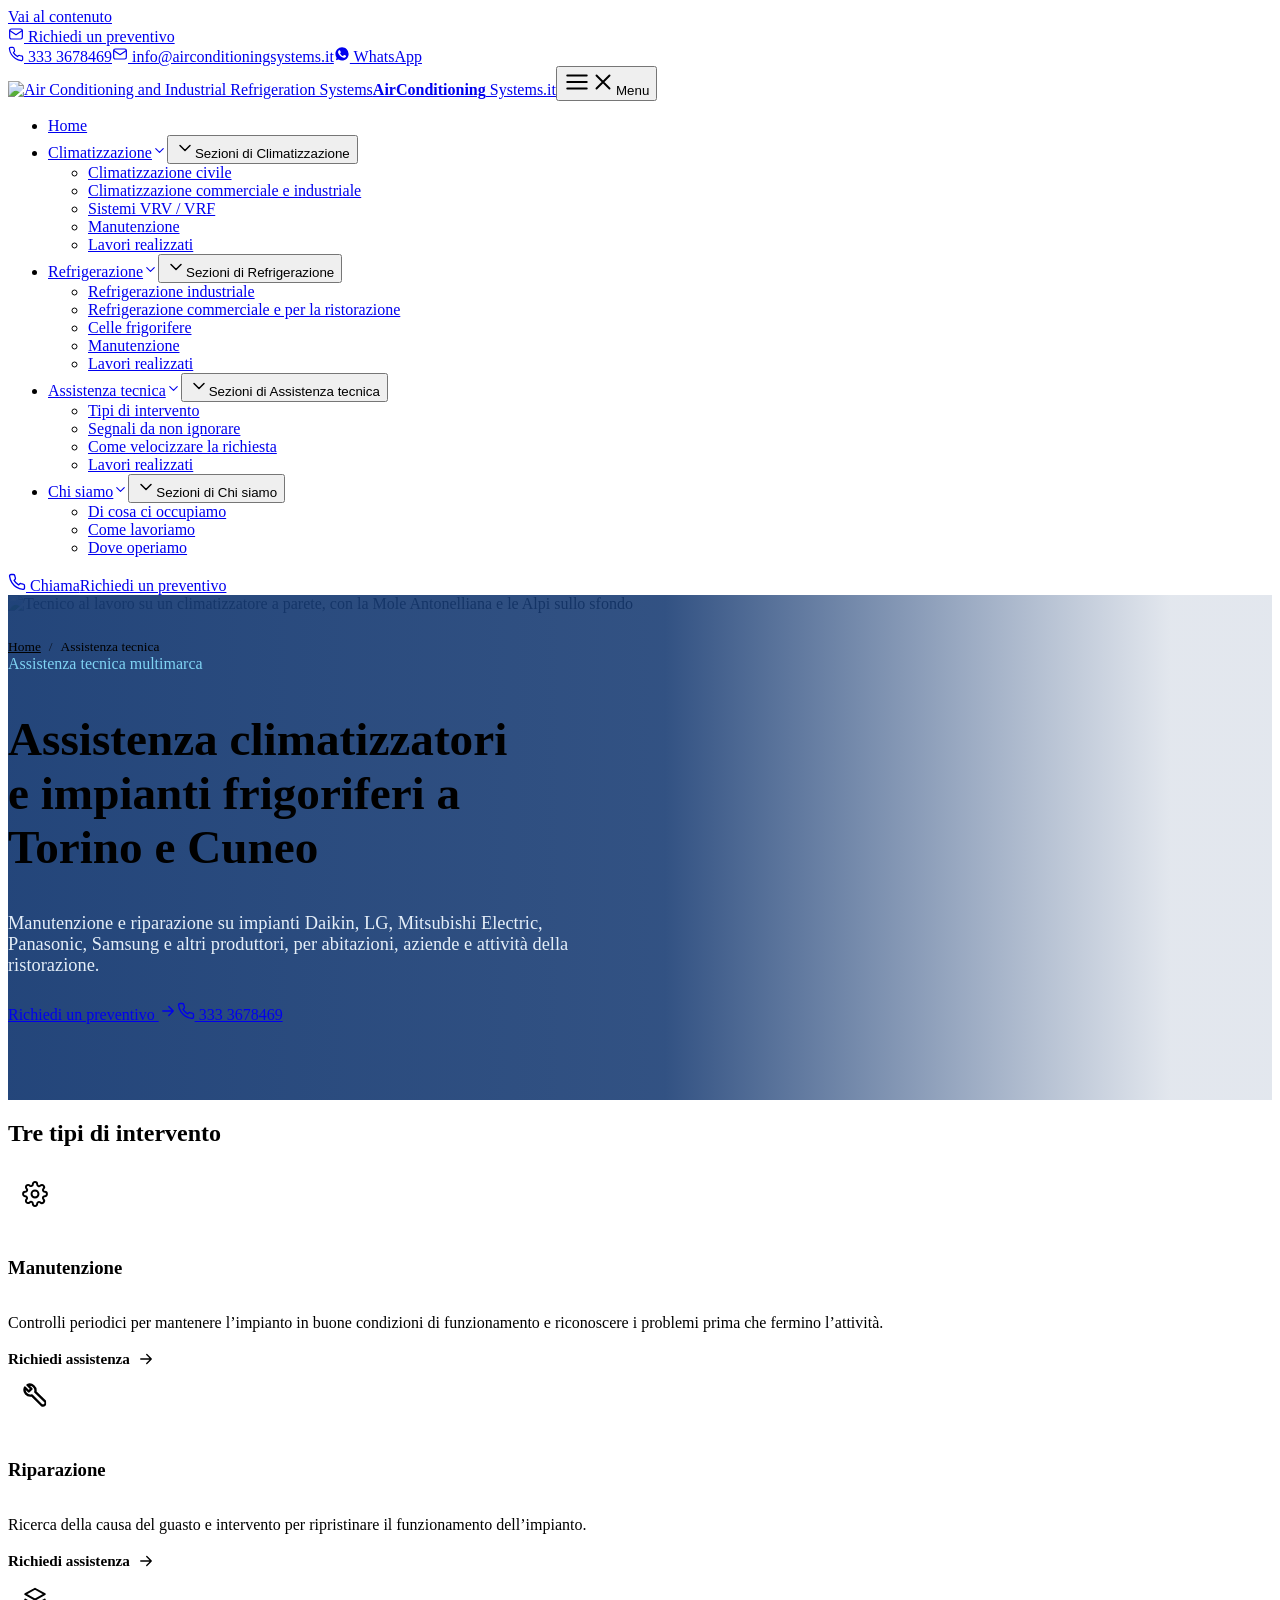
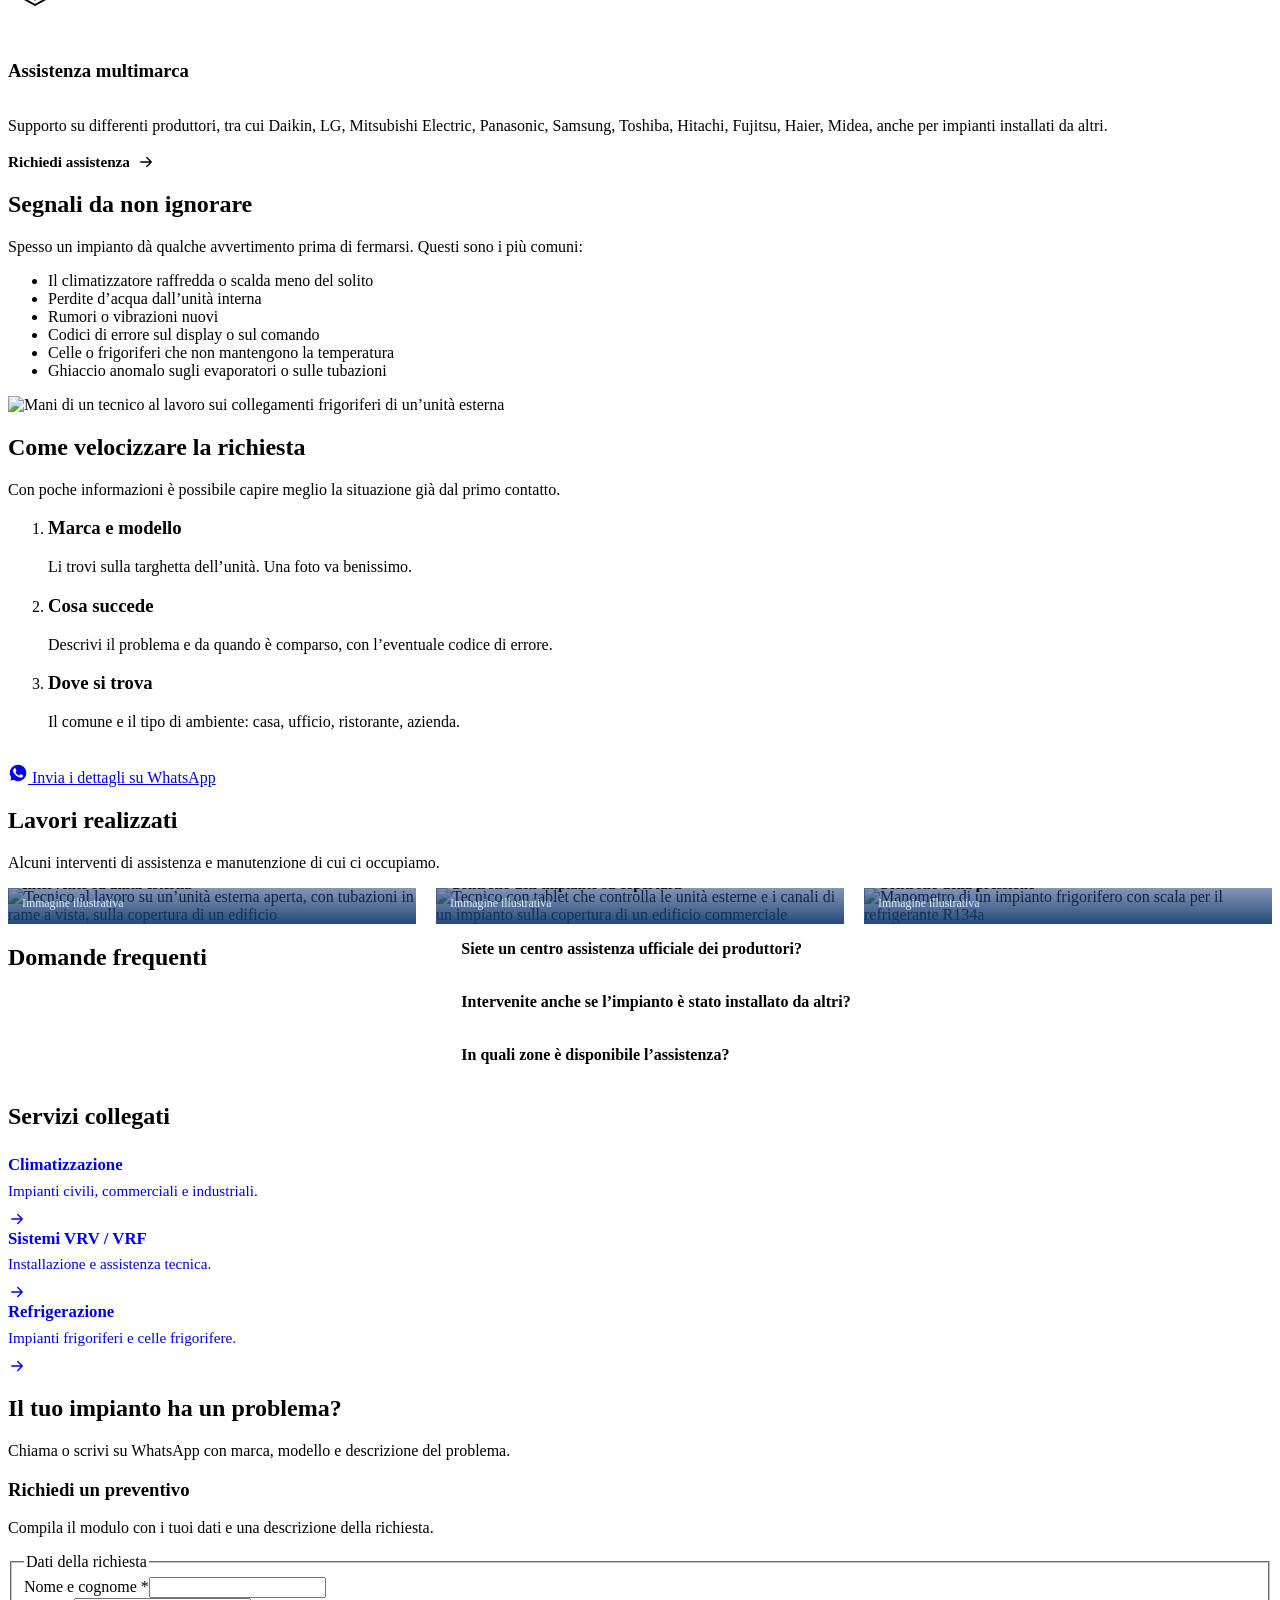
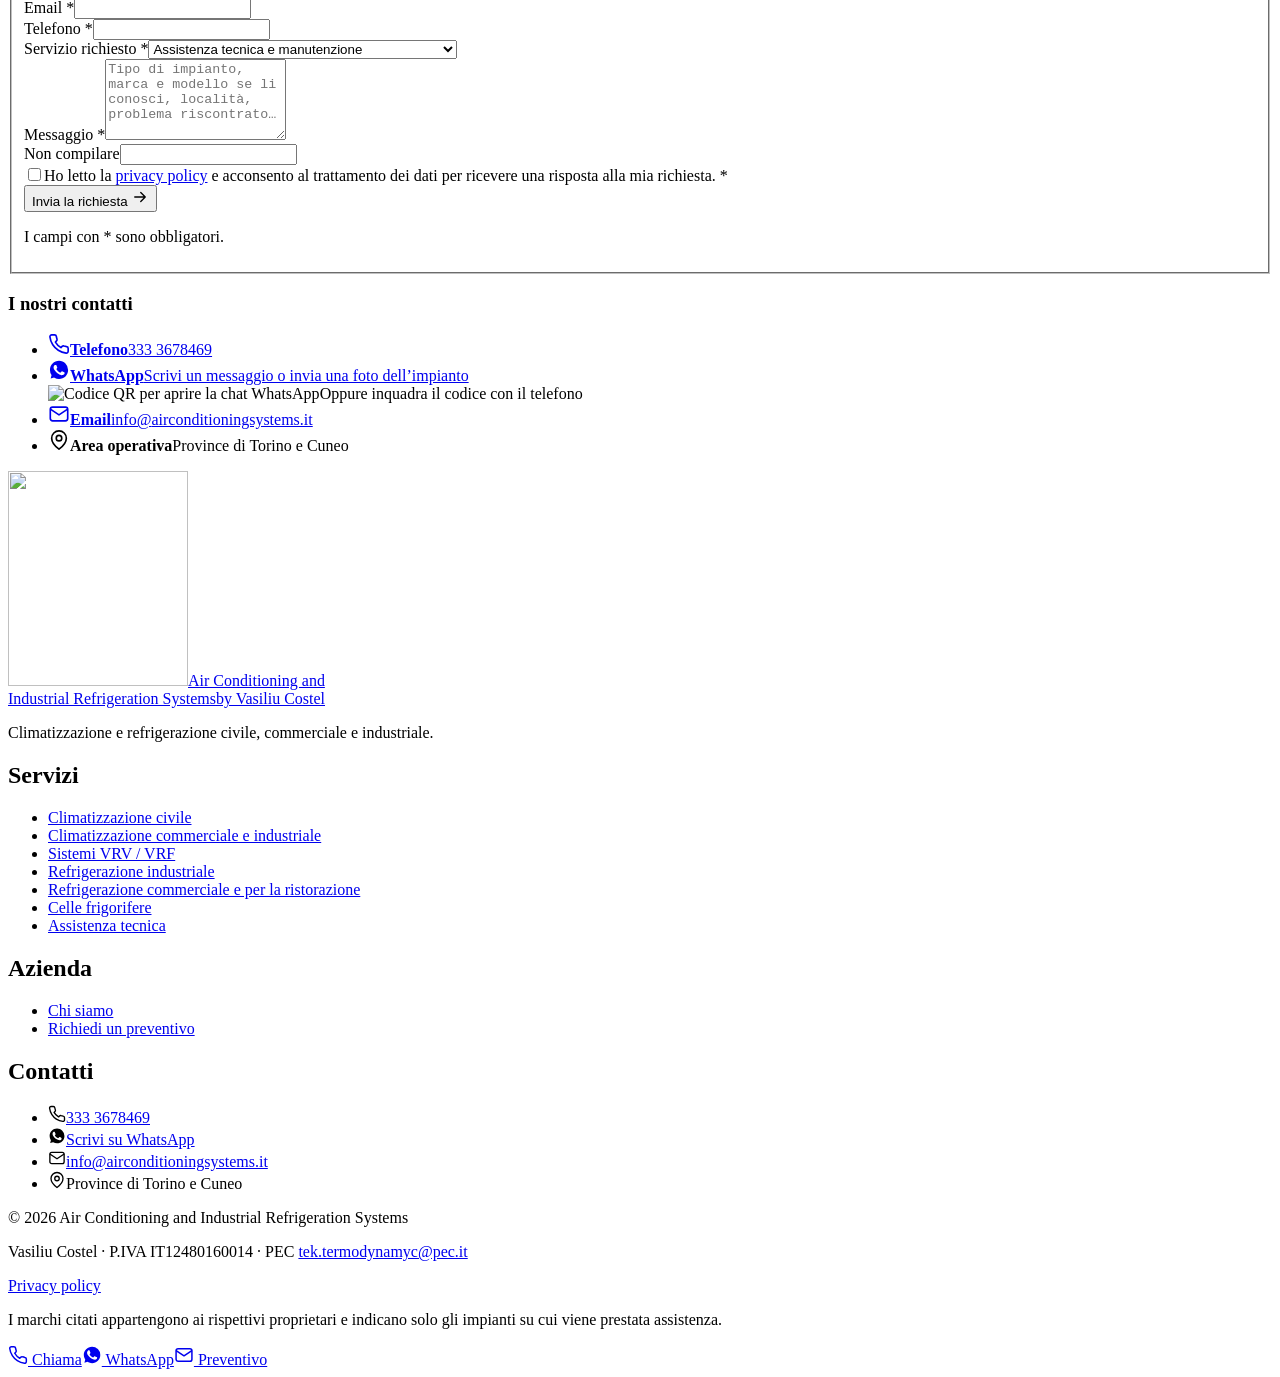
==== commit ea3d9fe8: "Aggiorna l'anteprima: simbolo su tessera blu e nome su due righe Co-Authored-By: Claude Opus 5.5 <no" ====
--- a/assistenza-tecnica/index.html
+++ b/assistenza-tecnica/index.html
@@ -1,10 +1,10 @@
 <!DOCTYPE html><html lang="it"><head><meta charset="utf-8"><meta name="viewport" content="width=device-width, initial-scale=1"><title>Assistenza climatizzatori e impianti frigoriferi a Torino e Cuneo | Air Conditioning and Industrial Refrigeration Systems</title><meta name="description" content="Assistenza climatizzatori e impianti frigoriferi nelle province di Torino e Cuneo: manutenzione e riparazione multimarca."><meta name="robots" content="noindex, nofollow"><link rel="canonical" href="https://dominio-da-definire.example/assistenza-tecnica/"><link rel="sitemap" href="/anteprima-air-conditioning/sitemap-index.xml"><link rel="icon" href="/anteprima-air-conditioning/favicon-96.png" sizes="96x96" type="image/png"><link rel="apple-touch-icon" href="/anteprima-air-conditioning/apple-touch-icon.png"><meta name="theme-color" content="#164EA3"><meta property="og:type" content="website"><meta property="og:locale" content="it_IT"><meta property="og:site_name" content="Air Conditioning and Industrial Refrigeration Systems"><meta property="og:title" content="Assistenza climatizzatori e impianti frigoriferi a Torino e Cuneo | Air Conditioning and Industrial Refrigeration Systems"><meta property="og:description" content="Assistenza climatizzatori e impianti frigoriferi nelle province di Torino e Cuneo: manutenzione e riparazione multimarca."><meta property="og:url" content="https://dominio-da-definire.example/assistenza-tecnica/"><meta property="og:image" content="https://dominio-da-definire.example/og-image.jpg"><meta property="og:image:width" content="1200"><meta property="og:image:height" content="630"><meta name="twitter:card" content="summary_large_image"><script type="application/ld+json">{"@context":"https://schema.org","@graph":[{"@type":"HVACBusiness","@id":"https://dominio-da-definire.example/#azienda","name":"Air Conditioning and Industrial Refrigeration Systems","url":"https://dominio-da-definire.example/","image":"https://dominio-da-definire.example/og-image.jpg","logo":"https://dominio-da-definire.example/logo.png","telephone":"+393333678469","email":"info@airconditioningsystems.it","vatID":"IT12480160014","address":{"@type":"PostalAddress","addressLocality":"Torino","addressRegion":"TO","addressCountry":"IT"},"areaServed":[{"@type":"AdministrativeArea","name":"Città metropolitana di Torino"},{"@type":"AdministrativeArea","name":"Provincia di Cuneo"}],"knowsAbout":["Climatizzazione civile","Climatizzazione commerciale e industriale","Sistemi VRV e VRF","Refrigerazione industriale","Refrigerazione commerciale e per la ristorazione","Assistenza tecnica multimarca"]},{"@type":"Service","name":"Assistenza tecnica su climatizzatori e impianti frigoriferi a Torino e Cuneo","description":"Assistenza climatizzatori e impianti frigoriferi nelle province di Torino e Cuneo: manutenzione e riparazione multimarca.","url":"https://dominio-da-definire.example/assistenza-tecnica/","serviceType":"Assistenza tecnica su climatizzatori e impianti frigoriferi a Torino e Cuneo","provider":{"@id":"https://dominio-da-definire.example/#azienda"},"areaServed":[{"@type":"AdministrativeArea","name":"Città metropolitana di Torino"},{"@type":"AdministrativeArea","name":"Provincia di Cuneo"}]},{"@type":"BreadcrumbList","itemListElement":[{"@type":"ListItem","position":1,"name":"Home","item":"https://dominio-da-definire.example/"},{"@type":"ListItem","position":2,"name":"Assistenza tecnica","item":"https://dominio-da-definire.example/assistenza-tecnica/"}]}]}</script><style>@media screen{html.anim :is(main .reveal,main .section-head,main .services-head,main .gallery-head,main .title,main h3.block,main .btn-row.block,main .split > *,main .grid > *,main .steps > li,main .gallery__item,main .strengths__list > li,main .brands__inner > *,main .faq,main .table-wrap,main .quote__intro,main .quote__contacts,main .form-card):not(.is-in,.is-done){opacity:0}}</style><script>
       if ('IntersectionObserver' in window && !matchMedia('(prefers-reduced-motion: reduce)').matches) document.documentElement.classList.add('anim');
-    </script><link rel="stylesheet" href="/anteprima-air-conditioning/_astro/Base.DEpRIkzO.css"><style>.page-hero[data-astro-cid-75ysl5lo]{isolation:isolate;background:var(--blue-900);color:var(--white);position:relative;overflow:hidden}.page-hero__inner[data-astro-cid-75ysl5lo]{padding-block:clamp(28px,4vw,44px) clamp(44px,6vw,76px)}.page-hero[data-astro-cid-75ysl5lo] .page-hero__img{z-index:-2;object-fit:cover;width:100%;height:100%;position:absolute;inset:0}.page-hero[data-astro-cid-75ysl5lo] picture{display:contents}.page-hero--photo[data-astro-cid-75ysl5lo]:after{content:"";z-index:-1;background:linear-gradient(90deg,#163a72f0 0%,#163a72e0 52%,#163a721f 92%);position:absolute;inset:0}@media (width<=899px){.page-hero--photo[data-astro-cid-75ysl5lo]:after{background:linear-gradient(#163a72b8,#163a72d6)}}.page-hero[data-astro-cid-75ysl5lo] h1[data-astro-cid-75ysl5lo]{color:var(--white);max-width:22ch;font-size:clamp(1.9rem,1.35rem + 2.3vw,2.95rem)}.page-hero[data-astro-cid-75ysl5lo] .eyebrow[data-astro-cid-75ysl5lo]{color:#7fd3f3;margin-top:clamp(20px,3vw,40px)}.page-hero__lead[data-astro-cid-75ysl5lo]{color:#e4eef8;max-width:62ch;margin-top:1rem;font-size:clamp(1.02rem,1rem + .2vw,1.15rem)}.page-hero__cta[data-astro-cid-75ysl5lo]{margin-top:1.6rem}.crumbs[data-astro-cid-75ysl5lo]{color:var(--on-dark-soft);flex-wrap:wrap;gap:4px 8px;margin:0;padding:0;font-size:.84rem;list-style:none;display:flex}.crumbs[data-astro-cid-75ysl5lo] li[data-astro-cid-75ysl5lo]+li[data-astro-cid-75ysl5lo]:before{content:"/";opacity:.7;margin-right:8px}.crumbs[data-astro-cid-75ysl5lo] a[data-astro-cid-75ysl5lo]{color:inherit}.crumbs[data-astro-cid-75ysl5lo] a[data-astro-cid-75ysl5lo]:hover,.crumbs[data-astro-cid-75ysl5lo] [data-astro-cid-75ysl5lo][aria-current]{color:var(--white)}
+    </script><link rel="stylesheet" href="/anteprima-air-conditioning/_astro/Base.Yrl4f4yN.css"><style>.page-hero[data-astro-cid-75ysl5lo]{isolation:isolate;background:var(--blue-900);color:var(--white);position:relative;overflow:hidden}.page-hero__inner[data-astro-cid-75ysl5lo]{padding-block:clamp(28px,4vw,44px) clamp(44px,6vw,76px)}.page-hero[data-astro-cid-75ysl5lo] .page-hero__img{z-index:-2;object-fit:cover;width:100%;height:100%;position:absolute;inset:0}.page-hero[data-astro-cid-75ysl5lo] picture{display:contents}.page-hero--photo[data-astro-cid-75ysl5lo]:after{content:"";z-index:-1;background:linear-gradient(90deg,#163a72f0 0%,#163a72e0 52%,#163a721f 92%);position:absolute;inset:0}@media (width<=899px){.page-hero--photo[data-astro-cid-75ysl5lo]:after{background:linear-gradient(#163a72b8,#163a72d6)}}.page-hero[data-astro-cid-75ysl5lo] h1[data-astro-cid-75ysl5lo]{color:var(--white);max-width:22ch;font-size:clamp(1.9rem,1.35rem + 2.3vw,2.95rem)}.page-hero[data-astro-cid-75ysl5lo] .eyebrow[data-astro-cid-75ysl5lo]{color:#7fd3f3;margin-top:clamp(20px,3vw,40px)}.page-hero__lead[data-astro-cid-75ysl5lo]{color:#e4eef8;max-width:62ch;margin-top:1rem;font-size:clamp(1.02rem,1rem + .2vw,1.15rem)}.page-hero__cta[data-astro-cid-75ysl5lo]{margin-top:1.6rem}.crumbs[data-astro-cid-75ysl5lo]{color:var(--on-dark-soft);flex-wrap:wrap;gap:4px 8px;margin:0;padding:0;font-size:.84rem;list-style:none;display:flex}.crumbs[data-astro-cid-75ysl5lo] li[data-astro-cid-75ysl5lo]+li[data-astro-cid-75ysl5lo]:before{content:"/";opacity:.7;margin-right:8px}.crumbs[data-astro-cid-75ysl5lo] a[data-astro-cid-75ysl5lo]{color:inherit}.crumbs[data-astro-cid-75ysl5lo] a[data-astro-cid-75ysl5lo]:hover,.crumbs[data-astro-cid-75ysl5lo] [data-astro-cid-75ysl5lo][aria-current]{color:var(--white)}
 .faq[data-astro-cid-hemr5th4]{interpolate-size:allow-keywords;gap:24px;display:grid}@media (width>=900px){.faq[data-astro-cid-hemr5th4]{grid-template-columns:1fr 2fr;gap:48px}}details[data-astro-cid-hemr5th4]{border-bottom:1px solid var(--line)}details[data-astro-cid-hemr5th4]:first-child{border-top:1px solid var(--line)}summary[data-astro-cid-hemr5th4]{color:var(--blue-900);cursor:pointer;justify-content:space-between;gap:16px;padding:16px 0;font-weight:600;list-style:none;transition:color .15s;display:flex}summary[data-astro-cid-hemr5th4]:hover{color:var(--blue-600)}summary[data-astro-cid-hemr5th4]::-webkit-details-marker{display:none}summary[data-astro-cid-hemr5th4]:after{content:"";background:linear-gradient(var(--blue-600), var(--blue-600)) center / 16px 2px no-repeat, linear-gradient(var(--blue-600), var(--blue-600)) center / 2px 16px no-repeat;flex:none;width:16px;height:16px;margin-top:5px;transition:background-size .25s,transform .25s cubic-bezier(.16,1,.3,1)}details[data-astro-cid-hemr5th4][open] summary[data-astro-cid-hemr5th4]:after{background-size:16px 2px,2px 0;transform:rotate(180deg)}details[data-astro-cid-hemr5th4]::details-content{block-size:0;transition:block-size .3s cubic-bezier(.16, 1, .3, 1), content-visibility .3s allow-discrete;overflow:clip}details[data-astro-cid-hemr5th4][open]::details-content{block-size:auto}p[data-astro-cid-hemr5th4]{color:var(--ink-soft);padding-bottom:18px}.title[data-astro-cid-i6azdumn]{margin-bottom:24px}.links[data-astro-cid-i6azdumn]{margin:0;padding:0;list-style:none}.related[data-astro-cid-i6azdumn]{flex-direction:column;gap:6px;height:100%;text-decoration:none;transition:border-color .2s,box-shadow .2s;display:flex}.related[data-astro-cid-i6azdumn]:hover{border-color:var(--blue-600);box-shadow:var(--shadow)}.related[data-astro-cid-i6azdumn] strong[data-astro-cid-i6azdumn]{color:var(--blue-900);font-size:1.05rem;line-height:1.3}.related[data-astro-cid-i6azdumn] span[data-astro-cid-i6azdumn]{color:var(--ink-soft);font-size:.95rem}.related[data-astro-cid-i6azdumn] svg{color:var(--blue-600);margin-top:auto;padding-top:4px;transition:transform .2s cubic-bezier(.16,1,.3,1)}.related[data-astro-cid-i6azdumn]:hover svg{transform:translate(4px)}
 .gallery[data-astro-cid-iys7w2kj]{grid-template-columns:repeat(auto-fit,minmax(min(100%,260px),1fr));gap:clamp(12px,1.6vw,20px);margin:0;padding:0;list-style:none;display:grid}.gallery__link[data-astro-cid-iys7w2kj]{border-radius:var(--radius-lg);color:var(--white);background:var(--blue-900);text-decoration:none;display:block;position:relative;overflow:hidden}.gallery__link[data-astro-cid-iys7w2kj] img{aspect-ratio:4/3;object-fit:cover;width:100%;transition:transform .35s}.gallery__link[data-astro-cid-iys7w2kj]:hover img{transform:scale(1.04)}.gallery__caption[data-astro-cid-iys7w2kj]{background:linear-gradient(#0000,#163a72eb);padding:36px 14px 12px;font-size:.92rem;font-weight:600;line-height:1.3;position:absolute;inset:auto 0 0}.gallery__caption[data-astro-cid-iys7w2kj] small[data-astro-cid-iys7w2kj]{color:#dbe9f6;margin-top:2px;font-size:.74rem;font-weight:400;display:block}.gallery__zoom[data-astro-cid-iys7w2kj]{opacity:0;background:#163a72b8;border-radius:50%;place-items:center;width:36px;height:36px;transition:opacity .2s;display:grid;position:absolute;top:10px;right:10px}.gallery__link[data-astro-cid-iys7w2kj]:hover .gallery__zoom[data-astro-cid-iys7w2kj],.gallery__link[data-astro-cid-iys7w2kj]:focus-visible .gallery__zoom[data-astro-cid-iys7w2kj]{opacity:1}.lightbox[data-astro-cid-iys7w2kj]{border-radius:var(--radius-lg);background:var(--blue-950);width:min(1100px,94vw);color:var(--white);border:0;padding:0;overflow:visible}.lightbox[data-astro-cid-iys7w2kj]::backdrop{background:#041426db}.lightbox[data-astro-cid-iys7w2kj][open]{animation:.28s cubic-bezier(.16,1,.3,1) lightbox-in}.lightbox[data-astro-cid-iys7w2kj][open]::backdrop{animation:.28s ease-out lightbox-fondo}@keyframes lightbox-in{0%{opacity:0;transform:scale(.96)}}@keyframes lightbox-fondo{0%{opacity:0}}.lightbox[data-astro-cid-iys7w2kj] figure[data-astro-cid-iys7w2kj]{margin:0}.lightbox[data-astro-cid-iys7w2kj] img[data-astro-cid-iys7w2kj]{object-fit:contain;border-radius:var(--radius-lg) var(--radius-lg) 0 0;width:100%;max-height:80vh}.lightbox[data-astro-cid-iys7w2kj] figcaption[data-astro-cid-iys7w2kj]{padding:12px 16px;font-size:.92rem}.lightbox__close[data-astro-cid-iys7w2kj]{width:44px;height:44px;color:var(--white);cursor:pointer;background:#163a72d9;border:0;border-radius:50%;place-items:center;display:grid;position:absolute;top:10px;right:10px}
 .page-hero__img{object-position:75% 22%}.intervento[data-astro-cid-wdpezi2y]{--velo:inset(100% 0 0 0);--titolo:var(--blue-900);--testo:var(--ink-soft);--azione:var(--blue-600);--tessera:var(--blue-50);--tratto:var(--blue-600);--gesto:none;--spinta:none;isolation:isolate;flex-direction:column;align-items:flex-start;transition:transform .25s cubic-bezier(.16,1,.3,1),box-shadow .25s,border-color .25s;display:flex;position:relative;overflow:hidden}.intervento[data-astro-cid-wdpezi2y][data-tipo=gear]{--gira:rotate(90deg)}.intervento[data-astro-cid-wdpezi2y][data-tipo=tools] .intervento__icon[data-astro-cid-wdpezi2y] svg{translate:-4.5px 3px;scale:1.2}.intervento[data-astro-cid-wdpezi2y][data-tipo=layers] .intervento__icon[data-astro-cid-wdpezi2y] svg{translate:0 1.5px}.intervento[data-astro-cid-wdpezi2y][data-tipo=tools]{--gira:rotate(-16deg)}.intervento[data-astro-cid-wdpezi2y][data-tipo=layers]{--gira:translateY(-2px) scale(1.1)}.intervento[data-astro-cid-wdpezi2y]:before{content:"";z-index:-1;background:linear-gradient(115deg, var(--blue-600), var(--blue-900) 60%, var(--blue-950));clip-path:var(--velo);transition:clip-path .45s cubic-bezier(.16,1,.3,1);position:absolute;inset:0}.intervento[data-astro-cid-wdpezi2y]:after{content:"";background:linear-gradient(90deg, var(--blue-900), var(--blue-600));transform-origin:0;height:3px;position:absolute;inset:0 0 auto}.intervento__icon[data-astro-cid-wdpezi2y]{background:var(--tessera);width:54px;height:54px;color:var(--tratto);border-radius:14px;place-items:center;margin-bottom:18px;transition:background-color .25s,color .25s;display:grid}.intervento__icon[data-astro-cid-wdpezi2y] svg{transform:var(--gesto);transition:transform .6s cubic-bezier(.16,1,.3,1)}.intervento[data-astro-cid-wdpezi2y] h3[data-astro-cid-wdpezi2y] a[data-astro-cid-wdpezi2y]{color:var(--titolo);text-decoration:none;transition:color .2s}.intervento[data-astro-cid-wdpezi2y] h3[data-astro-cid-wdpezi2y] a[data-astro-cid-wdpezi2y]:after{content:"";border-radius:inherit;position:absolute;inset:0}.intervento[data-astro-cid-wdpezi2y] h3[data-astro-cid-wdpezi2y] a[data-astro-cid-wdpezi2y]:focus-visible{outline:none}.intervento[data-astro-cid-wdpezi2y] h3[data-astro-cid-wdpezi2y] a[data-astro-cid-wdpezi2y]:focus-visible:after{outline:3px solid var(--accent);outline-offset:-3px;border-radius:var(--radius-lg)}.intervento[data-astro-cid-wdpezi2y] p[data-astro-cid-wdpezi2y]{color:var(--testo);margin-bottom:18px;transition:color .2s}.intervento__azione[data-astro-cid-wdpezi2y]{color:var(--azione);align-items:center;gap:.45em;margin-top:auto;font-size:.95rem;font-weight:600;transition:color .2s;display:inline-flex}.intervento__azione[data-astro-cid-wdpezi2y] svg{transform:var(--spinta);transition:transform .25s cubic-bezier(.16,1,.3,1)}@media (hover:hover){.intervento[data-astro-cid-wdpezi2y]:hover{--velo:inset(0);--titolo:var(--white);--testo:#e4eef8;--azione:var(--white);--tessera:var(--white);--tratto:var(--blue-900);--gesto:var(--gira);--spinta:translateX(5px);box-shadow:var(--shadow-hover);border-color:#0000;transform:translateY(-4px)}}.intervento[data-astro-cid-wdpezi2y]:has(a:focus-visible){--velo:inset(0);--titolo:var(--white);--testo:#e4eef8;--azione:var(--white);--tessera:var(--white);--tratto:var(--blue-900);--gesto:var(--gira);--spinta:translateX(5px)}@keyframes intervento-barra{0%{transform:scaleX(0)}to{transform:none}}@keyframes intervento-disegno{0%{stroke-dasharray:160;stroke-dashoffset:160px}to{stroke-dasharray:160;stroke-dashoffset:0}}.intervento[data-astro-cid-wdpezi2y].is-in:after{animation:intervento-barra .9s cubic-bezier(.16, 1, .3, 1) calc(var(--i) * .12s + .12s) both}.intervento[data-astro-cid-wdpezi2y].is-in .intervento__icon[data-astro-cid-wdpezi2y] svg>*{animation:intervento-disegno 1.1s cubic-bezier(.3, .6, .2, 1) calc(var(--i) * .12s + .12s) both}
-</style></head><body><a class="skip-link" href="#contenuto">Vai al contenuto</a><div class="topbar" data-astro-cid-nen7h5rs><div class="container topbar__inner" data-astro-cid-nen7h5rs><a class="topbar__area" href="#preventivo" data-astro-cid-nen7h5rs><svg data-icon="mail" width="16" height="16" viewBox="0 0 24 24" fill="none" stroke="currentColor" stroke-width="1.8" stroke-linecap="round" stroke-linejoin="round" aria-hidden="true"><rect x="2.5" y="4.5" width="19" height="15" rx="2.5"/><path d="m3 7 9 6 9-6"/></svg> Richiedi un preventivo</a><div class="topbar__links" data-astro-cid-nen7h5rs><a href="tel:+393333678469" data-astro-cid-nen7h5rs><svg data-icon="phone" width="16" height="16" viewBox="0 0 24 24" fill="none" stroke="currentColor" stroke-width="1.8" stroke-linecap="round" stroke-linejoin="round" aria-hidden="true"><path d="M22 16.9v3a2 2 0 0 1-2.2 2 19.8 19.8 0 0 1-8.6-3.1 19.5 19.5 0 0 1-6-6A19.8 19.8 0 0 1 2.1 4.2 2 2 0 0 1 4.1 2h3a2 2 0 0 1 2 1.7c.1 1 .4 1.9.7 2.8a2 2 0 0 1-.5 2.1L8.1 9.9a16 16 0 0 0 6 6l1.3-1.3a2 2 0 0 1 2.1-.4c.9.3 1.8.5 2.8.7a2 2 0 0 1 1.7 2z"/></svg> 333 3678469</a><a class="topbar__email" href="mailto:info@airconditioningsystems.it" data-astro-cid-nen7h5rs><svg data-icon="mail" width="16" height="16" viewBox="0 0 24 24" fill="none" stroke="currentColor" stroke-width="1.8" stroke-linecap="round" stroke-linejoin="round" aria-hidden="true"><rect x="2.5" y="4.5" width="19" height="15" rx="2.5"/><path d="m3 7 9 6 9-6"/></svg> info@airconditioningsystems.it</a><a href="https://wa.me/393333678469?text=Buongiorno%2C%20vorrei%20informazioni%20per%20un%20impianto%20di%20climatizzazione%20o%20refrigerazione." target="_blank" rel="noopener" data-astro-cid-nen7h5rs><svg data-icon="whatsapp" width="16" height="16" viewBox="0 0 24 24" fill="currentColor" aria-hidden="true"><path d="M17.5 14.400c-.3-.15-1.750-.860-2-.960-.270-.100-.470-.150-.670.150-.2.300-.770.960-.940 1.160-.170.200-.350.220-.650.070-.300-.150-1.250-.460-2.380-1.470-.880-.780-1.470-1.750-1.640-2.050-.170-.300-.020-.460.130-.610.130-.130.300-.350.450-.520.150-.170.200-.300.300-.500.100-.200.050-.370-.020-.520-.080-.150-.670-1.620-.920-2.220-.240-.580-.490-.500-.670-.510h-.570c-.200 0-.520.070-.790.370-.270.300-1.040 1.020-1.040 2.480s1.070 2.880 1.210 3.070c.150.200 2.100 3.200 5.080 4.490.710.310 1.260.490 1.690.630.710.230 1.360.190 1.870.120.570-.090 1.750-.720 2-1.410.250-.690.250-1.290.170-1.410-.070-.120-.270-.200-.570-.350zM12.040 21.800h-.010a9.870 9.870 0 0 1-5.030-1.380l-.360-.210-3.740.980 1-3.650-.240-.370a9.860 9.860 0 0 1-1.510-5.260C2.150 6.470 6.580 2.040 12.050 2.040c2.650 0 5.140 1.030 7 2.900a9.830 9.830 0 0 1 2.900 7c0 5.450-4.440 9.860-9.910 9.860z"></path></svg> WhatsApp</a></div></div></div><header class="header" data-header data-astro-cid-nen7h5rs><div class="container header__inner" data-astro-cid-nen7h5rs><a class="header__logo" href="/anteprima-air-conditioning/" data-astro-cid-nen7h5rs><span class="brand" data-astro-cid-f7espo7c><img class="brand__mark" src="/anteprima-air-conditioning/_astro/marchio.BoUeGvyf_13EMk8.webp" width="180" height="215" alt="Air Conditioning and Industrial Refrigeration Systems" loading="eager" decoding="async" data-astro-cid-f7espo7c><span class="brand__short" data-astro-cid-f7espo7c>Airconditioningsystems.it</span></span></a><button class="menu-toggle" type="button" aria-expanded="false" aria-controls="main-menu" data-menu-toggle data-astro-cid-nen7h5rs><span class="menu-toggle__open" data-astro-cid-nen7h5rs><svg data-icon="menu" width="26" height="26" viewBox="0 0 24 24" fill="none" stroke="currentColor" stroke-width="1.8" stroke-linecap="round" stroke-linejoin="round" aria-hidden="true"><path d="M3 6h18M3 12h18M3 18h18"/></svg></span><span class="menu-toggle__close" data-astro-cid-nen7h5rs><svg data-icon="close" width="26" height="26" viewBox="0 0 24 24" fill="none" stroke="currentColor" stroke-width="1.8" stroke-linecap="round" stroke-linejoin="round" aria-hidden="true"><path d="M6 6l12 12M18 6 6 18"/></svg></span><span class="visually-hidden" data-astro-cid-nen7h5rs>Menu</span></button><nav class="nav" id="main-menu" aria-label="Menu principale" data-menu data-astro-cid-nen7h5rs><ul class="nav__list" data-astro-cid-nen7h5rs><li class="nav__item" data-astro-cid-nen7h5rs><div class="nav__row" data-astro-cid-nen7h5rs><a class="nav__link" href="/anteprima-air-conditioning/" data-astro-cid-nen7h5rs>Home</a></div></li><li class="nav__item has-children" data-astro-cid-nen7h5rs><div class="nav__row" data-astro-cid-nen7h5rs><a class="nav__link" href="/anteprima-air-conditioning/climatizzazione/" data-astro-cid-nen7h5rs>Climatizzazione<svg data-icon="chevron" class="nav__chevron" width="15" height="15" viewBox="0 0 24 24" fill="none" stroke="currentColor" stroke-width="1.8" stroke-linecap="round" stroke-linejoin="round" aria-hidden="true"><path d="m6 9 6 6 6-6"/></svg></a><button class="nav__expand" type="button" aria-expanded="false" aria-controls="sezioni-1" data-menu-expand data-astro-cid-nen7h5rs><svg data-icon="chevron" width="20" height="20" viewBox="0 0 24 24" fill="none" stroke="currentColor" stroke-width="1.8" stroke-linecap="round" stroke-linejoin="round" aria-hidden="true"><path d="m6 9 6 6 6-6"/></svg><span class="visually-hidden" data-astro-cid-nen7h5rs>Sezioni di Climatizzazione</span></button></div><ul class="nav__sub" id="sezioni-1" data-astro-cid-nen7h5rs><li data-astro-cid-nen7h5rs><a href="/anteprima-air-conditioning/climatizzazione/#civile" data-astro-cid-nen7h5rs>Climatizzazione civile</a></li><li data-astro-cid-nen7h5rs><a href="/anteprima-air-conditioning/climatizzazione/#commerciale-industriale" data-astro-cid-nen7h5rs>Climatizzazione commerciale e industriale</a></li><li data-astro-cid-nen7h5rs><a href="/anteprima-air-conditioning/climatizzazione/#vrv-vrf" data-astro-cid-nen7h5rs>Sistemi VRV / VRF</a></li><li data-astro-cid-nen7h5rs><a href="/anteprima-air-conditioning/climatizzazione/#manutenzione" data-astro-cid-nen7h5rs>Manutenzione</a></li><li data-astro-cid-nen7h5rs><a href="/anteprima-air-conditioning/climatizzazione/#lavori" data-astro-cid-nen7h5rs>Lavori realizzati</a></li></ul></li><li class="nav__item has-children" data-astro-cid-nen7h5rs><div class="nav__row" data-astro-cid-nen7h5rs><a class="nav__link" href="/anteprima-air-conditioning/refrigerazione/" data-astro-cid-nen7h5rs>Refrigerazione<svg data-icon="chevron" class="nav__chevron" width="15" height="15" viewBox="0 0 24 24" fill="none" stroke="currentColor" stroke-width="1.8" stroke-linecap="round" stroke-linejoin="round" aria-hidden="true"><path d="m6 9 6 6 6-6"/></svg></a><button class="nav__expand" type="button" aria-expanded="false" aria-controls="sezioni-2" data-menu-expand data-astro-cid-nen7h5rs><svg data-icon="chevron" width="20" height="20" viewBox="0 0 24 24" fill="none" stroke="currentColor" stroke-width="1.8" stroke-linecap="round" stroke-linejoin="round" aria-hidden="true"><path d="m6 9 6 6 6-6"/></svg><span class="visually-hidden" data-astro-cid-nen7h5rs>Sezioni di Refrigerazione</span></button></div><ul class="nav__sub" id="sezioni-2" data-astro-cid-nen7h5rs><li data-astro-cid-nen7h5rs><a href="/anteprima-air-conditioning/refrigerazione/#industriale" data-astro-cid-nen7h5rs>Refrigerazione industriale</a></li><li data-astro-cid-nen7h5rs><a href="/anteprima-air-conditioning/refrigerazione/#commerciale-ristorazione" data-astro-cid-nen7h5rs>Refrigerazione commerciale e per la ristorazione</a></li><li data-astro-cid-nen7h5rs><a href="/anteprima-air-conditioning/refrigerazione/#celle-frigorifere" data-astro-cid-nen7h5rs>Celle frigorifere</a></li><li data-astro-cid-nen7h5rs><a href="/anteprima-air-conditioning/refrigerazione/#manutenzione" data-astro-cid-nen7h5rs>Manutenzione</a></li><li data-astro-cid-nen7h5rs><a href="/anteprima-air-conditioning/refrigerazione/#lavori" data-astro-cid-nen7h5rs>Lavori realizzati</a></li></ul></li><li class="nav__item has-children" data-astro-cid-nen7h5rs><div class="nav__row" data-astro-cid-nen7h5rs><a class="nav__link is-active" href="/anteprima-air-conditioning/assistenza-tecnica/" aria-current="page" data-astro-cid-nen7h5rs>Assistenza tecnica<svg data-icon="chevron" class="nav__chevron" width="15" height="15" viewBox="0 0 24 24" fill="none" stroke="currentColor" stroke-width="1.8" stroke-linecap="round" stroke-linejoin="round" aria-hidden="true"><path d="m6 9 6 6 6-6"/></svg></a><button class="nav__expand" type="button" aria-expanded="false" aria-controls="sezioni-3" data-menu-expand data-astro-cid-nen7h5rs><svg data-icon="chevron" width="20" height="20" viewBox="0 0 24 24" fill="none" stroke="currentColor" stroke-width="1.8" stroke-linecap="round" stroke-linejoin="round" aria-hidden="true"><path d="m6 9 6 6 6-6"/></svg><span class="visually-hidden" data-astro-cid-nen7h5rs>Sezioni di Assistenza tecnica</span></button></div><ul class="nav__sub" id="sezioni-3" data-astro-cid-nen7h5rs><li data-astro-cid-nen7h5rs><a href="/anteprima-air-conditioning/assistenza-tecnica/#interventi" data-astro-cid-nen7h5rs>Tipi di intervento</a></li><li data-astro-cid-nen7h5rs><a href="/anteprima-air-conditioning/assistenza-tecnica/#segnali" data-astro-cid-nen7h5rs>Segnali da non ignorare</a></li><li data-astro-cid-nen7h5rs><a href="/anteprima-air-conditioning/assistenza-tecnica/#richiesta" data-astro-cid-nen7h5rs>Come velocizzare la richiesta</a></li><li data-astro-cid-nen7h5rs><a href="/anteprima-air-conditioning/assistenza-tecnica/#lavori" data-astro-cid-nen7h5rs>Lavori realizzati</a></li></ul></li><li class="nav__item has-children" data-astro-cid-nen7h5rs><div class="nav__row" data-astro-cid-nen7h5rs><a class="nav__link" href="/anteprima-air-conditioning/chi-siamo/" data-astro-cid-nen7h5rs>Chi siamo<svg data-icon="chevron" class="nav__chevron" width="15" height="15" viewBox="0 0 24 24" fill="none" stroke="currentColor" stroke-width="1.8" stroke-linecap="round" stroke-linejoin="round" aria-hidden="true"><path d="m6 9 6 6 6-6"/></svg></a><button class="nav__expand" type="button" aria-expanded="false" aria-controls="sezioni-4" data-menu-expand data-astro-cid-nen7h5rs><svg data-icon="chevron" width="20" height="20" viewBox="0 0 24 24" fill="none" stroke="currentColor" stroke-width="1.8" stroke-linecap="round" stroke-linejoin="round" aria-hidden="true"><path d="m6 9 6 6 6-6"/></svg><span class="visually-hidden" data-astro-cid-nen7h5rs>Sezioni di Chi siamo</span></button></div><ul class="nav__sub" id="sezioni-4" data-astro-cid-nen7h5rs><li data-astro-cid-nen7h5rs><a href="/anteprima-air-conditioning/chi-siamo/#attivita" data-astro-cid-nen7h5rs>Di cosa ci occupiamo</a></li><li data-astro-cid-nen7h5rs><a href="/anteprima-air-conditioning/chi-siamo/#come-lavoriamo" data-astro-cid-nen7h5rs>Come lavoriamo</a></li><li data-astro-cid-nen7h5rs><a href="/anteprima-air-conditioning/chi-siamo/#dove-operiamo" data-astro-cid-nen7h5rs>Dove operiamo</a></li></ul></li></ul><div class="nav__cta" data-astro-cid-nen7h5rs><a class="btn btn--primary" href="tel:+393333678469" data-astro-cid-nen7h5rs><svg data-icon="phone" width="18" height="18" viewBox="0 0 24 24" fill="none" stroke="currentColor" stroke-width="1.8" stroke-linecap="round" stroke-linejoin="round" aria-hidden="true"><path d="M22 16.9v3a2 2 0 0 1-2.2 2 19.8 19.8 0 0 1-8.6-3.1 19.5 19.5 0 0 1-6-6A19.8 19.8 0 0 1 2.1 4.2 2 2 0 0 1 4.1 2h3a2 2 0 0 1 2 1.7c.1 1 .4 1.9.7 2.8a2 2 0 0 1-.5 2.1L8.1 9.9a16 16 0 0 0 6 6l1.3-1.3a2 2 0 0 1 2.1-.4c.9.3 1.8.5 2.8.7a2 2 0 0 1 1.7 2z"/></svg> Chiama</a><a class="btn btn--ghost nav__quote" href="#preventivo" data-astro-cid-nen7h5rs>Richiedi un preventivo</a></div></nav></div></header><script type="module">var e=document.querySelector(`[data-menu-toggle]`),t=document.querySelector(`[data-header]`);if(e&&t){let n=t.querySelector(`[data-menu]`),r=[...t.querySelectorAll(`[data-menu-expand]`)],i=(e,t)=>{e.setAttribute(`aria-expanded`,String(t)),e.closest(`.nav__item`)?.classList.toggle(`is-expanded`,t)};r.forEach(e=>e.addEventListener(`click`,()=>{let t=e.getAttribute(`aria-expanded`)!==`true`;r.forEach(n=>i(n,n===e&&t))}));let a=a=>{a&&(n.style.setProperty(`--menu-altezza`,`${window.innerHeight-t.getBoundingClientRect().bottom}px`),r.forEach(e=>i(e,!!e.closest(`.nav__item`)?.querySelector(`.nav__link.is-active`)))),t.classList.toggle(`is-open`,a),e.setAttribute(`aria-expanded`,String(a)),document.documentElement.classList.toggle(`menu-open`,a)};e.addEventListener(`click`,()=>a(!t.classList.contains(`is-open`))),document.addEventListener(`keydown`,n=>{n.key===`Escape`&&t.classList.contains(`is-open`)&&(a(!1),e.focus())}),t.querySelectorAll(`[data-menu] a`).forEach(e=>e.addEventListener(`click`,()=>a(!1))),matchMedia(`(min-width: 1180px)`).addEventListener(`change`,()=>a(!1));let o=document.querySelector(`.topbar`);o&&new IntersectionObserver(([e])=>t.classList.toggle(`is-scrolled`,!e.isIntersecting)).observe(o)}</script><main id="contenuto" tabindex="-1"><section class="page-hero page-hero--photo" data-astro-cid-75ysl5lo><picture><source srcset="/anteprima-air-conditioning/_astro/assistenza-split-torino.BsCokTdX_jv9SF.avif 800w, /anteprima-air-conditioning/_astro/assistenza-split-torino.BsCokTdX_hFz0K.avif 1280w, /anteprima-air-conditioning/_astro/assistenza-split-torino.BsCokTdX_Z11VeJB.avif 1600w" type="image/avif" sizes="100vw"><source srcset="/anteprima-air-conditioning/_astro/assistenza-split-torino.BsCokTdX_Z2ff4D1.webp 800w, /anteprima-air-conditioning/_astro/assistenza-split-torino.BsCokTdX_1Ymuum.webp 1280w, /anteprima-air-conditioning/_astro/assistenza-split-torino.BsCokTdX_EJFJ0.webp 1600w" type="image/webp" sizes="100vw"><img src="/anteprima-air-conditioning/_astro/assistenza-split-torino.BsCokTdX_2qhw31.jpg" srcset="/anteprima-air-conditioning/_astro/assistenza-split-torino.BsCokTdX_1czvsg.jpg 800w, /anteprima-air-conditioning/_astro/assistenza-split-torino.BsCokTdX_2kSNun.jpg 1280w, /anteprima-air-conditioning/_astro/assistenza-split-torino.BsCokTdX_11gYJ1.jpg 1600w" alt="Tecnico al lavoro su un climatizzatore a parete, con la Mole Antonelliana e le Alpi sullo sfondo" sizes="100vw" loading="eager" decoding="sync" fetchpriority="high" width="1774" height="887" class="page-hero__img"></picture><div class="container page-hero__inner" data-astro-cid-75ysl5lo><nav aria-label="Percorso di navigazione" data-astro-cid-75ysl5lo><ol class="crumbs" data-astro-cid-75ysl5lo><li data-astro-cid-75ysl5lo><a href="/anteprima-air-conditioning/" data-astro-cid-75ysl5lo>Home</a></li><li data-astro-cid-75ysl5lo><span aria-current="page" data-astro-cid-75ysl5lo>Assistenza tecnica</span></li></ol></nav><span class="eyebrow" data-astro-cid-75ysl5lo>Assistenza tecnica multimarca</span><h1 data-astro-cid-75ysl5lo>Assistenza climatizzatori e impianti frigoriferi a Torino e Cuneo</h1><p class="page-hero__lead" data-astro-cid-75ysl5lo>Manutenzione e riparazione su impianti Daikin, LG, Mitsubishi Electric, Panasonic, Samsung e altri produttori, per abitazioni, aziende e attività della ristorazione.</p><div class="btn-row page-hero__cta" data-astro-cid-75ysl5lo><a class="btn btn--white" href="?servizio=assistenza-tecnica#preventivo">Richiedi un preventivo <svg data-icon="arrow" width="18" height="18" viewBox="0 0 24 24" fill="none" stroke="currentColor" stroke-width="1.8" stroke-linecap="round" stroke-linejoin="round" aria-hidden="true"><path d="M5 12h14M13 6l6 6-6 6"/></svg></a><a class="btn btn--outline-light" href="tel:+393333678469"><svg data-icon="phone" width="18" height="18" viewBox="0 0 24 24" fill="none" stroke="currentColor" stroke-width="1.8" stroke-linecap="round" stroke-linejoin="round" aria-hidden="true"><path d="M22 16.9v3a2 2 0 0 1-2.2 2 19.8 19.8 0 0 1-8.6-3.1 19.5 19.5 0 0 1-6-6A19.8 19.8 0 0 1 2.1 4.2 2 2 0 0 1 4.1 2h3a2 2 0 0 1 2 1.7c.1 1 .4 1.9.7 2.8a2 2 0 0 1-.5 2.1L8.1 9.9a16 16 0 0 0 6 6l1.3-1.3a2 2 0 0 1 2.1-.4c.9.3 1.8.5 2.8.7a2 2 0 0 1 1.7 2z"/></svg> 333 3678469</a></div></div></section><section class="section" id="interventi" data-astro-cid-wdpezi2y><div class="container" data-astro-cid-wdpezi2y><div class="section-head" data-astro-cid-wdpezi2y><h2 data-astro-cid-wdpezi2y>Tre tipi di intervento</h2></div><div class="grid grid--3" data-astro-cid-wdpezi2y><article class="panel intervento" data-tipo="gear" style="--i: 0" data-astro-cid-wdpezi2y><span class="intervento__icon" data-astro-cid-wdpezi2y><svg data-icon="gear" width="26" height="26" viewBox="0 0 24 24" fill="none" stroke="currentColor" stroke-width="1.8" stroke-linecap="round" stroke-linejoin="round" aria-hidden="true"><circle cx="12" cy="12" r="3.200"/><path d="M19.400 15a1.700 1.700 0 0 0 .3 1.800l.1.100a2 2 0 1 1-2.900 2.900l-.1-.1a1.700 1.700 0 0 0-2.800 1.200V21a2 2 0 1 1-4 0v-.1a1.700 1.700 0 0 0-2.900-1.200l-.1.100a2 2 0 1 1-2.800-2.900l.1-.1A1.700 1.700 0 0 0 3.100 14H3a2 2 0 1 1 0-4h.1A1.700 1.700 0 0 0 4.300 7.100l-.1-.1A2 2 0 1 1 7.100 4.200l.1.1A1.700 1.700 0 0 0 10 3.100V3a2 2 0 1 1 4 0v.1a1.700 1.700 0 0 0 2.900 1.200l.1-.1a2 2 0 1 1 2.800 2.900l-.1.100a1.700 1.700 0 0 0 1.200 2.800h.1a2 2 0 1 1 0 4h-.1a1.700 1.700 0 0 0-1.500 1z"/></svg></span><h3 data-astro-cid-wdpezi2y><a href="?servizio=assistenza-tecnica#preventivo" data-astro-cid-wdpezi2y>Manutenzione</a></h3><p data-astro-cid-wdpezi2y>Controlli periodici per mantenere l’impianto in buone condizioni di funzionamento e riconoscere i problemi prima che fermino l’attività.</p><span class="intervento__azione" data-astro-cid-wdpezi2y>Richiedi assistenza <svg data-icon="arrow" width="18" height="18" viewBox="0 0 24 24" fill="none" stroke="currentColor" stroke-width="1.8" stroke-linecap="round" stroke-linejoin="round" aria-hidden="true"><path d="M5 12h14M13 6l6 6-6 6"/></svg></span></article><article class="panel intervento" data-tipo="tools" style="--i: 1" data-astro-cid-wdpezi2y><span class="intervento__icon" data-astro-cid-wdpezi2y><svg data-icon="tools" width="26" height="26" viewBox="0 0 24 24" fill="none" stroke="currentColor" stroke-width="1.8" stroke-linecap="round" stroke-linejoin="round" aria-hidden="true"><path d="M14.7 6.300a4.500 4.500 0 0 0-6-5.300l3 3-2 2-3-3a4.500 4.500 0 0 0 5.300 6l7.400 7.400a2 2 0 0 0 2.800-2.800z" transform="translate(1 1)"/></svg></span><h3 data-astro-cid-wdpezi2y><a href="?servizio=assistenza-tecnica#preventivo" data-astro-cid-wdpezi2y>Riparazione</a></h3><p data-astro-cid-wdpezi2y>Ricerca della causa del guasto e intervento per ripristinare il funzionamento dell’impianto.</p><span class="intervento__azione" data-astro-cid-wdpezi2y>Richiedi assistenza <svg data-icon="arrow" width="18" height="18" viewBox="0 0 24 24" fill="none" stroke="currentColor" stroke-width="1.8" stroke-linecap="round" stroke-linejoin="round" aria-hidden="true"><path d="M5 12h14M13 6l6 6-6 6"/></svg></span></article><article class="panel intervento" data-tipo="layers" style="--i: 2" data-astro-cid-wdpezi2y><span class="intervento__icon" data-astro-cid-wdpezi2y><svg data-icon="layers" width="26" height="26" viewBox="0 0 24 24" fill="none" stroke="currentColor" stroke-width="1.8" stroke-linecap="round" stroke-linejoin="round" aria-hidden="true"><path d="m12 3 9 5-9 5-9-5z"/><path d="m3 13 9 5 9-5"/></svg></span><h3 data-astro-cid-wdpezi2y><a href="?servizio=assistenza-tecnica#preventivo" data-astro-cid-wdpezi2y>Assistenza multimarca</a></h3><p data-astro-cid-wdpezi2y>Supporto su differenti produttori, tra cui Daikin, LG, Mitsubishi Electric, Panasonic, Samsung, Toshiba, Hitachi, Fujitsu, Haier, Midea, anche per impianti installati da altri.</p><span class="intervento__azione" data-astro-cid-wdpezi2y>Richiedi assistenza <svg data-icon="arrow" width="18" height="18" viewBox="0 0 24 24" fill="none" stroke="currentColor" stroke-width="1.8" stroke-linecap="round" stroke-linejoin="round" aria-hidden="true"><path d="M5 12h14M13 6l6 6-6 6"/></svg></span></article></div></div></section><section class="section section--grey" id="segnali" data-astro-cid-wdpezi2y><div class="container split" data-astro-cid-wdpezi2y><div class="stack" data-astro-cid-wdpezi2y><h2 data-astro-cid-wdpezi2y>Segnali da non ignorare</h2><p data-astro-cid-wdpezi2y>Spesso un impianto dà qualche avvertimento prima di fermarsi. Questi sono i più comuni:</p><ul class="checks" data-astro-cid-wdpezi2y><li data-astro-cid-wdpezi2y>Il climatizzatore raffredda o scalda meno del solito</li><li data-astro-cid-wdpezi2y>Perdite d’acqua dall’unità interna</li><li data-astro-cid-wdpezi2y>Rumori o vibrazioni nuovi</li><li data-astro-cid-wdpezi2y>Codici di errore sul display o sul comando</li><li data-astro-cid-wdpezi2y>Celle o frigoriferi che non mantengono la temperatura</li><li data-astro-cid-wdpezi2y>Ghiaccio anomalo sugli evaporatori o sulle tubazioni</li></ul></div><div class="split__media" data-astro-cid-wdpezi2y><picture><source srcset="/anteprima-air-conditioning/_astro/tecnico-collegamenti.tLZqA8QQ_Z1LFKrK.avif 480w, /anteprima-air-conditioning/_astro/tecnico-collegamenti.tLZqA8QQ_Z2eJeiY.avif 800w, /anteprima-air-conditioning/_astro/tecnico-collegamenti.tLZqA8QQ_Z2ggNXo.avif 1200w" type="image/avif" sizes="(min-width: 900px) 50vw, 92vw"><source srcset="/anteprima-air-conditioning/_astro/tecnico-collegamenti.tLZqA8QQ_ZmY9yh.webp 480w, /anteprima-air-conditioning/_astro/tecnico-collegamenti.tLZqA8QQ_ZP2Cpv.webp 800w, /anteprima-air-conditioning/_astro/tecnico-collegamenti.tLZqA8QQ_ALL9R.webp 1200w" type="image/webp" sizes="(min-width: 900px) 50vw, 92vw"><img src="/anteprima-air-conditioning/_astro/tecnico-collegamenti.tLZqA8QQ_Z1qVlvx.jpg" srcset="/anteprima-air-conditioning/_astro/tecnico-collegamenti.tLZqA8QQ_1G7ldx.jpg 480w, /anteprima-air-conditioning/_astro/tecnico-collegamenti.tLZqA8QQ_1e3Rmj.jpg 800w, /anteprima-air-conditioning/_astro/tecnico-collegamenti.tLZqA8QQ_Z1pusaR.jpg 1200w" alt="Mani di un tecnico al lavoro sui collegamenti frigoriferi di un’unità esterna" sizes="(min-width: 900px) 50vw, 92vw" loading="lazy" decoding="async" width="1600" height="1067"></picture></div></div></section><section class="section" id="richiesta" data-astro-cid-wdpezi2y><div class="container" data-astro-cid-wdpezi2y><div class="section-head" data-astro-cid-wdpezi2y><h2 data-astro-cid-wdpezi2y>Come velocizzare la richiesta</h2><p data-astro-cid-wdpezi2y>Con poche informazioni è possibile capire meglio la situazione già dal primo contatto.</p></div><ol class="steps" data-astro-cid-wdpezi2y><li data-astro-cid-wdpezi2y><h3 data-astro-cid-wdpezi2y>Marca e modello</h3><p data-astro-cid-wdpezi2y>Li trovi sulla targhetta dell’unità. Una foto va benissimo.</p></li><li data-astro-cid-wdpezi2y><h3 data-astro-cid-wdpezi2y>Cosa succede</h3><p data-astro-cid-wdpezi2y>Descrivi il problema e da quando è comparso, con l’eventuale codice di errore.</p></li><li data-astro-cid-wdpezi2y><h3 data-astro-cid-wdpezi2y>Dove si trova</h3><p data-astro-cid-wdpezi2y>Il comune e il tipo di ambiente: casa, ufficio, ristorante, azienda.</p></li></ol><div class="btn-row" style="margin-top: 2rem" data-astro-cid-wdpezi2y><a class="btn btn--whatsapp" href="https://wa.me/393333678469?text=Buongiorno%2C%20ho%20bisogno%20di%20assistenza%20tecnica%20su%20un%20impianto.%20Marca%20e%20modello%3A%20" target="_blank" rel="noopener" data-astro-cid-wdpezi2y><svg data-icon="whatsapp" width="20" height="20" viewBox="0 0 24 24" fill="currentColor" aria-hidden="true"><path d="M17.5 14.400c-.3-.15-1.750-.860-2-.960-.270-.100-.470-.150-.670.150-.2.300-.770.960-.940 1.160-.170.200-.350.220-.650.070-.300-.150-1.250-.460-2.380-1.470-.880-.780-1.470-1.750-1.640-2.050-.170-.300-.020-.460.130-.610.130-.130.300-.350.450-.520.150-.170.200-.300.300-.500.100-.200.050-.370-.020-.520-.080-.150-.670-1.620-.920-2.220-.240-.580-.490-.500-.670-.510h-.570c-.200 0-.520.070-.790.370-.270.300-1.040 1.020-1.040 2.480s1.070 2.880 1.210 3.070c.150.200 2.100 3.200 5.080 4.490.710.310 1.260.490 1.690.630.710.230 1.360.190 1.870.120.570-.090 1.750-.720 2-1.410.250-.690.250-1.290.170-1.410-.070-.120-.270-.200-.570-.350zM12.040 21.800h-.010a9.870 9.870 0 0 1-5.030-1.380l-.360-.210-3.740.980 1-3.650-.240-.370a9.860 9.860 0 0 1-1.510-5.260C2.150 6.470 6.580 2.040 12.050 2.040c2.650 0 5.140 1.030 7 2.900a9.830 9.830 0 0 1 2.900 7c0 5.450-4.440 9.860-9.910 9.860z"></path></svg> Invia i dettagli su WhatsApp</a></div></div></section><section class="section section--grey" id="lavori"><div class="container"><div class="section-head"><h2>Lavori realizzati</h2><p>Alcuni interventi di assistenza e manutenzione di cui ci occupiamo.</p></div><ul class="gallery" data-gallery data-astro-cid-iys7w2kj><li class="gallery__item" data-astro-cid-iys7w2kj><a class="gallery__link" href="/anteprima-air-conditioning/_astro/tecnico-unita-aperta.CY_KwrLB_1bXXnA.webp" data-full="/anteprima-air-conditioning/_astro/tecnico-unita-aperta.CY_KwrLB_1bXXnA.webp" data-title="Intervento su unità esterna" data-alt="Tecnico al lavoro su un’unità esterna aperta, con tubazioni in rame a vista, sulla copertura di un edificio" data-illustrative="true" data-astro-cid-iys7w2kj><picture><source srcset="/anteprima-air-conditioning/_astro/tecnico-unita-aperta.CY_KwrLB_1RPKvI.avif 400w, /anteprima-air-conditioning/_astro/tecnico-unita-aperta.CY_KwrLB_Z1YOuKE.avif 640w, /anteprima-air-conditioning/_astro/tecnico-unita-aperta.CY_KwrLB_Z18rDip.avif 800w" type="image/avif" sizes="(min-width: 1100px) 300px, (min-width: 640px) 45vw, 92vw"><source srcset="/anteprima-air-conditioning/_astro/tecnico-unita-aperta.CY_KwrLB_Z1MDLoJ.webp 400w, /anteprima-air-conditioning/_astro/tecnico-unita-aperta.CY_KwrLB_ZA7SRb.webp 640w, /anteprima-air-conditioning/_astro/tecnico-unita-aperta.CY_KwrLB_geWA4.webp 800w" type="image/webp" sizes="(min-width: 1100px) 300px, (min-width: 640px) 45vw, 92vw"><img src="/anteprima-air-conditioning/_astro/tecnico-unita-aperta.CY_KwrLB_vycOC.jpg" srcset="/anteprima-air-conditioning/_astro/tecnico-unita-aperta.CY_KwrLB_grIn5.jpg 400w, /anteprima-air-conditioning/_astro/tecnico-unita-aperta.CY_KwrLB_1sXATD.jpg 640w, /anteprima-air-conditioning/_astro/tecnico-unita-aperta.CY_KwrLB_2klsmS.jpg 800w" alt="Tecnico al lavoro su un’unità esterna aperta, con tubazioni in rame a vista, sulla copertura di un edificio" sizes="(min-width: 1100px) 300px, (min-width: 640px) 45vw, 92vw" loading="lazy" decoding="async" width="1920" height="1587"></picture><span class="gallery__caption" data-astro-cid-iys7w2kj>Intervento su unità esterna<small data-astro-cid-iys7w2kj>Immagine illustrativa</small></span><span class="gallery__zoom" data-astro-cid-iys7w2kj><svg data-icon="zoom" width="20" height="20" viewBox="0 0 24 24" fill="none" stroke="currentColor" stroke-width="1.8" stroke-linecap="round" stroke-linejoin="round" aria-hidden="true"><circle cx="11" cy="11" r="7"/><path d="m21 21-4.500-4.500M11 8v6M8 11h6"/></svg></span></a></li><li class="gallery__item" data-astro-cid-iys7w2kj><a class="gallery__link" href="/anteprima-air-conditioning/_astro/tecnico-tablet-copertura.Bcw7ecIx_4Bcru.webp" data-full="/anteprima-air-conditioning/_astro/tecnico-tablet-copertura.Bcw7ecIx_4Bcru.webp" data-title="Controllo dell’impianto su copertura" data-alt="Tecnico con tablet che controlla le unità esterne e i canali di un impianto sulla copertura di un edificio commerciale" data-illustrative="true" data-astro-cid-iys7w2kj><picture><source srcset="/anteprima-air-conditioning/_astro/tecnico-tablet-copertura.Bcw7ecIx_ZWQFOL.avif 400w, /anteprima-air-conditioning/_astro/tecnico-tablet-copertura.Bcw7ecIx_ZNbw2t.avif 640w, /anteprima-air-conditioning/_astro/tecnico-tablet-copertura.Bcw7ecIx_1SXqda.avif 800w" type="image/avif" sizes="(min-width: 1100px) 300px, (min-width: 640px) 45vw, 92vw"><source srcset="/anteprima-air-conditioning/_astro/tecnico-tablet-copertura.Bcw7ecIx_IOeDP.webp 400w, /anteprima-air-conditioning/_astro/tecnico-tablet-copertura.Bcw7ecIx_Suor8.webp 640w, /anteprima-air-conditioning/_astro/tecnico-tablet-copertura.Bcw7ecIx_Z1twM7a.webp 800w" type="image/webp" sizes="(min-width: 1100px) 300px, (min-width: 640px) 45vw, 92vw"><img src="/anteprima-air-conditioning/_astro/tecnico-tablet-copertura.Bcw7ecIx_Z9XUUf.jpg" srcset="/anteprima-air-conditioning/_astro/tecnico-tablet-copertura.Bcw7ecIx_15lxDQ.jpg 400w, /anteprima-air-conditioning/_astro/tecnico-tablet-copertura.Bcw7ecIx_1f1Hr9.jpg 640w, /anteprima-air-conditioning/_astro/tecnico-tablet-copertura.Bcw7ecIx_Z180t79.jpg 800w" alt="Tecnico con tablet che controlla le unità esterne e i canali di un impianto sulla copertura di un edificio commerciale" sizes="(min-width: 1100px) 300px, (min-width: 640px) 45vw, 92vw" loading="lazy" decoding="async" width="1434" height="887"></picture><span class="gallery__caption" data-astro-cid-iys7w2kj>Controllo dell’impianto su copertura<small data-astro-cid-iys7w2kj>Immagine illustrativa</small></span><span class="gallery__zoom" data-astro-cid-iys7w2kj><svg data-icon="zoom" width="20" height="20" viewBox="0 0 24 24" fill="none" stroke="currentColor" stroke-width="1.8" stroke-linecap="round" stroke-linejoin="round" aria-hidden="true"><circle cx="11" cy="11" r="7"/><path d="m21 21-4.500-4.500M11 8v6M8 11h6"/></svg></span></a></li><li class="gallery__item" data-astro-cid-iys7w2kj><a class="gallery__link" href="/anteprima-air-conditioning/_astro/manometro-r134.V_hCaoB8_Z1xENx1.webp" data-full="/anteprima-air-conditioning/_astro/manometro-r134.V_hCaoB8_Z1xENx1.webp" data-title="Controllo della pressione" data-alt="Manometro di un impianto frigorifero con scala per il refrigerante R134a" data-illustrative="true" data-astro-cid-iys7w2kj><picture><source srcset="/anteprima-air-conditioning/_astro/manometro-r134.V_hCaoB8_BVzIe.avif 400w, /anteprima-air-conditioning/_astro/manometro-r134.V_hCaoB8_4ngk4.avif 640w, /anteprima-air-conditioning/_astro/manometro-r134.V_hCaoB8_jyCtc.avif 800w" type="image/avif" sizes="(min-width: 1100px) 300px, (min-width: 640px) 45vw, 92vw"><source srcset="/anteprima-air-conditioning/_astro/manometro-r134.V_hCaoB8_avAOq.webp 400w, /anteprima-air-conditioning/_astro/manometro-r134.V_hCaoB8_Zn2HyJ.webp 640w, /anteprima-air-conditioning/_astro/manometro-r134.V_hCaoB8_Z7QlpB.webp 800w" type="image/webp" sizes="(min-width: 1100px) 300px, (min-width: 640px) 45vw, 92vw"><img src="/anteprima-air-conditioning/_astro/manometro-r134.V_hCaoB8_N7sIq.jpg" srcset="/anteprima-air-conditioning/_astro/manometro-r134.V_hCaoB8_Z2n9H65.jpg 400w, /anteprima-air-conditioning/_astro/manometro-r134.V_hCaoB8_29t7jG.jpg 640w, /anteprima-air-conditioning/_astro/manometro-r134.V_hCaoB8_2oEtsO.jpg 800w" alt="Manometro di un impianto frigorifero con scala per il refrigerante R134a" sizes="(min-width: 1100px) 300px, (min-width: 640px) 45vw, 92vw" loading="lazy" decoding="async" width="1600" height="1067"></picture><span class="gallery__caption" data-astro-cid-iys7w2kj>Controllo della pressione<small data-astro-cid-iys7w2kj>Immagine illustrativa</small></span><span class="gallery__zoom" data-astro-cid-iys7w2kj><svg data-icon="zoom" width="20" height="20" viewBox="0 0 24 24" fill="none" stroke="currentColor" stroke-width="1.8" stroke-linecap="round" stroke-linejoin="round" aria-hidden="true"><circle cx="11" cy="11" r="7"/><path d="m21 21-4.500-4.500M11 8v6M8 11h6"/></svg></span></a></li></ul><dialog class="lightbox" data-lightbox aria-label="Immagine ingrandita" data-astro-cid-iys7w2kj><button class="lightbox__close" type="button" data-lightbox-close aria-label="Chiudi immagine" data-astro-cid-iys7w2kj><svg data-icon="close" width="26" height="26" viewBox="0 0 24 24" fill="none" stroke="currentColor" stroke-width="1.8" stroke-linecap="round" stroke-linejoin="round" aria-hidden="true"><path d="M6 6l12 12M18 6 6 18"/></svg></button><figure data-astro-cid-iys7w2kj><img data-lightbox-img src="[data-uri]" alt="" data-astro-cid-iys7w2kj><figcaption data-lightbox-caption data-astro-cid-iys7w2kj></figcaption></figure></dialog><script type="module">document.querySelectorAll(`[data-lightbox]`).forEach(e=>{let t=e.querySelector(`[data-lightbox-img]`),n=e.querySelector(`[data-lightbox-caption]`);document.querySelectorAll(`[data-gallery] a[data-full]`).forEach(r=>{r.addEventListener(`click`,i=>{i.preventDefault(),t.src=r.dataset.full,t.alt=r.dataset.alt??``,n.textContent=r.dataset.title+(r.dataset.illustrative?` · Immagine illustrativa`:``),e.showModal()})}),e.querySelector(`[data-lightbox-close]`)?.addEventListener(`click`,()=>e.close()),e.addEventListener(`click`,t=>{t.target===e&&e.close()})});</script></div></section><section class="section" data-astro-cid-hemr5th4><div class="container faq" data-astro-cid-hemr5th4><h2 data-astro-cid-hemr5th4>Domande frequenti</h2><div class="faq__list" data-astro-cid-hemr5th4><details data-astro-cid-hemr5th4><summary data-astro-cid-hemr5th4>Siete un centro assistenza ufficiale dei produttori?</summary><p data-astro-cid-hemr5th4>Offriamo assistenza tecnica su impianti Daikin, LG, Mitsubishi Electric, Panasonic, Samsung e altri produttori. Se hai bisogno di un intervento legato alla garanzia del costruttore, verifica prima con il produttore o con il rivenditore le condizioni previste.</p></details><details data-astro-cid-hemr5th4><summary data-astro-cid-hemr5th4>Intervenite anche se l’impianto è stato installato da altri?</summary><p data-astro-cid-hemr5th4>Sì, l’assistenza è multimarca e non riguarda solo gli impianti che abbiamo installato noi.</p></details><details data-astro-cid-hemr5th4><summary data-astro-cid-hemr5th4>In quali zone è disponibile l’assistenza?</summary><p data-astro-cid-hemr5th4>Nelle province di Torino e Cuneo.</p></details></div></div></section><section class="section section--grey" data-astro-cid-i6azdumn><div class="container" data-astro-cid-i6azdumn><h2 class="title" data-astro-cid-i6azdumn>Servizi collegati</h2><ul class="grid grid--3 links" data-astro-cid-i6azdumn><li data-astro-cid-i6azdumn><a class="panel related" href="/anteprima-air-conditioning/climatizzazione/" data-astro-cid-i6azdumn><strong data-astro-cid-i6azdumn>Climatizzazione</strong><span data-astro-cid-i6azdumn>Impianti civili, commerciali e industriali.</span><svg data-icon="arrow" width="18" height="18" viewBox="0 0 24 24" fill="none" stroke="currentColor" stroke-width="1.8" stroke-linecap="round" stroke-linejoin="round" aria-hidden="true"><path d="M5 12h14M13 6l6 6-6 6"/></svg></a></li><li data-astro-cid-i6azdumn><a class="panel related" href="/anteprima-air-conditioning/climatizzazione/#vrv-vrf" data-astro-cid-i6azdumn><strong data-astro-cid-i6azdumn>Sistemi VRV / VRF</strong><span data-astro-cid-i6azdumn>Installazione e assistenza tecnica.</span><svg data-icon="arrow" width="18" height="18" viewBox="0 0 24 24" fill="none" stroke="currentColor" stroke-width="1.8" stroke-linecap="round" stroke-linejoin="round" aria-hidden="true"><path d="M5 12h14M13 6l6 6-6 6"/></svg></a></li><li data-astro-cid-i6azdumn><a class="panel related" href="/anteprima-air-conditioning/refrigerazione/" data-astro-cid-i6azdumn><strong data-astro-cid-i6azdumn>Refrigerazione</strong><span data-astro-cid-i6azdumn>Impianti frigoriferi e celle frigorifere.</span><svg data-icon="arrow" width="18" height="18" viewBox="0 0 24 24" fill="none" stroke="currentColor" stroke-width="1.8" stroke-linecap="round" stroke-linejoin="round" aria-hidden="true"><path d="M5 12h14M13 6l6 6-6 6"/></svg></a></li></ul></div></section><section class="quote" aria-labelledby="preventivo-titolo" data-astro-cid-abvgnksd><div class="container quote__inner" data-astro-cid-abvgnksd><div class="quote__intro" data-astro-cid-abvgnksd><h2 id="preventivo-titolo" data-astro-cid-abvgnksd>Il tuo impianto ha un problema?</h2><p data-astro-cid-abvgnksd>Chiama o scrivi su WhatsApp con marca, modello e descrizione del problema.</p></div><div class="panel form-card" id="preventivo" tabindex="-1" data-astro-cid-abvgnksd><h3 data-astro-cid-abvgnksd>Richiedi un preventivo</h3><p class="form-card__intro" data-astro-cid-abvgnksd>Compila il modulo con i tuoi dati e una descrizione della richiesta.</p><form class="form" method="post" action="https://formspree.io/f/xjyydkbv" data-quote-form data-endpoint="https://formspree.io/f/xjyydkbv" data-email="info@airconditioningsystems.it" data-phone="333 3678469" data-phone-e164="+393333678469" novalidate data-astro-cid-5v4witja><fieldset class="form__fields" data-astro-cid-5v4witja><legend class="visually-hidden" data-astro-cid-5v4witja>Dati della richiesta</legend><div class="field" data-astro-cid-5v4witja><label for="nome" data-astro-cid-5v4witja>Nome e cognome <span aria-hidden="true" data-astro-cid-5v4witja>*</span></label><input id="nome" name="nome" type="text" autocomplete="name" required maxlength="120" aria-describedby="nome-err" data-astro-cid-5v4witja><p class="field__error" id="nome-err" hidden data-astro-cid-5v4witja>Inserisci il tuo nome.</p></div><div class="field" data-astro-cid-5v4witja><label for="email" data-astro-cid-5v4witja>Email <span aria-hidden="true" data-astro-cid-5v4witja>*</span></label><input id="email" name="email" type="email" autocomplete="email" required maxlength="160" aria-describedby="email-err" data-astro-cid-5v4witja><p class="field__error" id="email-err" hidden data-astro-cid-5v4witja>Inserisci un indirizzo email valido.</p></div><div class="field" data-astro-cid-5v4witja><label for="telefono" data-astro-cid-5v4witja>Telefono <span aria-hidden="true" data-astro-cid-5v4witja>*</span></label><input id="telefono" name="telefono" type="tel" autocomplete="tel" required maxlength="30" pattern="[0-9+\s\(\)\.\-]{6,}" aria-describedby="telefono-err" data-astro-cid-5v4witja><p class="field__error" id="telefono-err" hidden data-astro-cid-5v4witja>Inserisci un numero di telefono valido.</p></div><div class="field" data-astro-cid-5v4witja><label for="servizio" data-astro-cid-5v4witja>Servizio richiesto <span aria-hidden="true" data-astro-cid-5v4witja>*</span></label><select id="servizio" name="servizio" required aria-describedby="servizio-err" data-astro-cid-5v4witja><option value="" data-astro-cid-5v4witja>Seleziona un servizio</option><option value="climatizzazione-civile" data-astro-cid-5v4witja>Climatizzazione civile</option><option value="climatizzazione-commerciale-industriale" data-astro-cid-5v4witja>Climatizzazione commerciale e industriale</option><option value="sistemi-vrv-vrf" data-astro-cid-5v4witja>Sistemi VRV / VRF</option><option value="refrigerazione-industriale" data-astro-cid-5v4witja>Refrigerazione industriale</option><option value="refrigerazione-commerciale-ristorazione" data-astro-cid-5v4witja>Refrigerazione commerciale e per la ristorazione</option><option value="celle-frigorifere" data-astro-cid-5v4witja>Celle frigorifere</option><option value="assistenza-tecnica" selected data-astro-cid-5v4witja>Assistenza tecnica e manutenzione</option><option value="altro" data-astro-cid-5v4witja>Altra richiesta</option></select><p class="field__error" id="servizio-err" hidden data-astro-cid-5v4witja>Seleziona il servizio che ti interessa.</p></div><div class="field field--wide" data-astro-cid-5v4witja><label for="messaggio" data-astro-cid-5v4witja>Messaggio <span aria-hidden="true" data-astro-cid-5v4witja>*</span></label><textarea id="messaggio" name="messaggio" rows="5" required maxlength="3000" placeholder="Tipo di impianto, marca e modello se li conosci, località, problema riscontrato…" aria-describedby="messaggio-err" data-astro-cid-5v4witja></textarea><p class="field__error" id="messaggio-err" hidden data-astro-cid-5v4witja>Descrivi brevemente la tua richiesta.</p></div><!-- Campo trappola per i bot: invisibile alle persone. --><div class="form__trap" aria-hidden="true" data-astro-cid-5v4witja><label for="sito-web" data-astro-cid-5v4witja>Non compilare</label><input id="sito-web" name="_gotcha" type="text" tabindex="-1" autocomplete="off" data-astro-cid-5v4witja></div><div class="field field--wide field--check" data-astro-cid-5v4witja><input id="privacy" name="privacy" type="checkbox" required aria-describedby="privacy-err" data-astro-cid-5v4witja><label for="privacy" data-astro-cid-5v4witja>Ho letto la <a href="/anteprima-air-conditioning/privacy-policy/" target="_blank" data-astro-cid-5v4witja>privacy policy</a> e acconsento al trattamento dei dati per ricevere una risposta alla mia richiesta. <span aria-hidden="true" data-astro-cid-5v4witja>*</span></label><p class="field__error" id="privacy-err" hidden data-astro-cid-5v4witja>Per inviare la richiesta serve la presa visione dell’informativa.</p></div><div class="field--wide form__submit" data-astro-cid-5v4witja><button class="btn btn--primary" type="submit" data-submit data-astro-cid-5v4witja>Invia la richiesta <svg data-icon="arrow" width="18" height="18" viewBox="0 0 24 24" fill="none" stroke="currentColor" stroke-width="1.8" stroke-linecap="round" stroke-linejoin="round" aria-hidden="true"><path d="M5 12h14M13 6l6 6-6 6"/></svg></button><p class="form__required" data-astro-cid-5v4witja>I campi con * sono obbligatori.</p></div></fieldset><div class="form__result" data-result role="status" aria-live="polite" tabindex="-1" data-astro-cid-5v4witja></div></form><script type="module">var e=document.querySelector(`[data-quote-form]`);if(e){let t=e.querySelector(`#servizio`),n=new URLSearchParams(location.search).get(`servizio`),r=e=>{e&&[...t.options].some(t=>t.value===e)&&(t.value=e)};r(n),document.addEventListener(`click`,e=>{let t=e.target.closest(`a[href*="#preventivo"]`),n=document.getElementById(`preventivo`);if(!t||!n)return;let i=new URL(t.href);i.pathname===location.pathname&&(e.preventDefault(),r(i.searchParams.get(`servizio`)),history.replaceState(null,``,`${location.pathname}#preventivo`),n.scrollIntoView(),n.focus({preventScroll:!0}))});let i=e.dataset.endpoint,a=e.dataset.email,o=e.querySelector(`[data-result]`),s=e.querySelector(`[data-submit]`),c=[...e.querySelectorAll(`input[required], select[required], textarea[required]`)],l=(e,t)=>{o.innerHTML=`<div class="notice notice--${e}"><span>${t}</span></div>`,o.focus()},u=t=>{let n=t.value.trim()!==``||t.type===`checkbox`?t.checkValidity():!1,r=e.querySelector(`#${t.id}-err`);return r&&(r.hidden=n),t.toggleAttribute(`aria-invalid`,!n),n};c.forEach(e=>e.addEventListener(`blur`,()=>{e.hasAttribute(`aria-invalid`)&&u(e)})),c.forEach(e=>e.addEventListener(`input`,()=>{e.hasAttribute(`aria-invalid`)&&u(e)})),e.addEventListener(`submit`,async n=>{if(n.preventDefault(),o.innerHTML=``,!i&&!a)return;let r=c.filter(e=>!u(e));if(r.length){r[0].focus();return}let d=new FormData(e);if(d.get(`_gotcha`))return;let f={nome:d.get(`nome`),email:d.get(`email`),telefono:d.get(`telefono`),servizio:t.selectedOptions[0].textContent,messaggio:d.get(`messaggio`),pagina:location.href,_subject:`Richiesta dal sito: ${t.selectedOptions[0].textContent}`};if(i){s.disabled=!0,s.setAttribute(`aria-busy`,`true`);try{let t=await fetch(i,{method:`POST`,headers:{"Content-Type":`application/json`,Accept:`application/json`},body:JSON.stringify(f)});if(!t.ok)throw Error(`Invio rifiutato (${t.status})`);e.reset(),l(`success`,`<strong>Richiesta inviata.</strong> Grazie: ti ricontatteremo ai recapiti che hai indicato.`)}catch{l(`error`,`<strong>La richiesta non è stata inviata.</strong> Riprova tra poco oppure chiama il <a href="tel:${e.dataset.phoneE164}">${e.dataset.phone}</a>.`)}finally{s.disabled=!1,s.removeAttribute(`aria-busy`)}}else{let t=f._subject,n=`Nome: ${f.nome}\nEmail: ${f.email}\nTelefono: ${f.telefono}\nServizio: ${f.servizio}\n\n${f.messaggio}`,r=`mailto:${a}?subject=${encodeURIComponent(t)}&body=${encodeURIComponent(n)}`;if(r.length>1900){l(`error`,`<strong>Il messaggio è troppo lungo per l’email.</strong> Accorcialo oppure chiama il <a href="tel:${e.dataset.phoneE164}">${e.dataset.phone}</a>.`);return}let i=document.createElement(`a`);i.href=r,i.click(),l(`success`,`<strong>Manca un ultimo passaggio.</strong> Si apre la tua app di posta con la richiesta già scritta: premi Invia per mandarcela. Se non si apre, scrivi a <a href="mailto:${a}">${a}</a> o chiama il <a href="tel:${e.dataset.phoneE164}">${e.dataset.phone}</a>.`)}})}</script></div><aside class="quote__contacts" aria-labelledby="contatti-titolo" data-astro-cid-abvgnksd><h3 id="contatti-titolo" data-astro-cid-abvgnksd>I nostri contatti</h3><ul data-astro-cid-abvgnksd><li data-astro-cid-abvgnksd><a class="channel" href="tel:+393333678469" data-astro-cid-abvgnksd><span class="channel__icon" data-astro-cid-abvgnksd><svg data-icon="phone" width="22" height="22" viewBox="0 0 24 24" fill="none" stroke="currentColor" stroke-width="1.8" stroke-linecap="round" stroke-linejoin="round" aria-hidden="true"><path d="M22 16.9v3a2 2 0 0 1-2.2 2 19.8 19.8 0 0 1-8.6-3.1 19.5 19.5 0 0 1-6-6A19.8 19.8 0 0 1 2.1 4.2 2 2 0 0 1 4.1 2h3a2 2 0 0 1 2 1.7c.1 1 .4 1.9.7 2.8a2 2 0 0 1-.5 2.1L8.1 9.9a16 16 0 0 0 6 6l1.3-1.3a2 2 0 0 1 2.1-.4c.9.3 1.8.5 2.8.7a2 2 0 0 1 1.7 2z"/></svg></span><span data-astro-cid-abvgnksd><strong data-astro-cid-abvgnksd>Telefono</strong>333 3678469</span></a></li><li data-astro-cid-abvgnksd><a class="channel" href="https://wa.me/393333678469?text=Buongiorno%2C%20vorrei%20informazioni%20per%20un%20impianto%20di%20climatizzazione%20o%20refrigerazione." target="_blank" rel="noopener" data-astro-cid-abvgnksd><span class="channel__icon" data-astro-cid-abvgnksd><svg data-icon="whatsapp" width="22" height="22" viewBox="0 0 24 24" fill="currentColor" aria-hidden="true"><path d="M17.5 14.400c-.3-.15-1.750-.860-2-.960-.270-.100-.470-.150-.670.150-.2.300-.770.960-.940 1.160-.170.200-.350.220-.650.070-.300-.150-1.250-.460-2.380-1.470-.880-.780-1.470-1.750-1.640-2.050-.170-.300-.020-.460.130-.610.130-.130.300-.350.450-.520.150-.170.200-.300.300-.500.100-.200.050-.370-.020-.520-.080-.150-.670-1.620-.920-2.220-.240-.580-.490-.500-.670-.510h-.570c-.200 0-.520.070-.790.370-.270.300-1.040 1.020-1.040 2.480s1.070 2.880 1.210 3.070c.150.200 2.100 3.200 5.080 4.490.710.310 1.260.490 1.690.630.710.230 1.360.190 1.870.120.570-.090 1.750-.720 2-1.410.250-.690.250-1.290.170-1.410-.070-.120-.270-.200-.570-.350zM12.040 21.800h-.010a9.870 9.870 0 0 1-5.030-1.380l-.360-.210-3.740.980 1-3.650-.240-.370a9.860 9.860 0 0 1-1.510-5.260C2.150 6.470 6.580 2.040 12.050 2.040c2.650 0 5.140 1.030 7 2.900a9.830 9.830 0 0 1 2.900 7c0 5.450-4.440 9.860-9.910 9.860z"></path></svg></span><span data-astro-cid-abvgnksd><strong data-astro-cid-abvgnksd>WhatsApp</strong>Scrivi un messaggio o invia una foto dell’impianto</span></a><div class="channel-qr" data-astro-cid-abvgnksd><img src="/anteprima-air-conditioning/whatsapp-qr.svg" width="104" height="104" alt="Codice QR per aprire la chat WhatsApp" loading="lazy" data-astro-cid-abvgnksd><span data-astro-cid-abvgnksd>Oppure inquadra il codice con il telefono</span></div></li><li data-astro-cid-abvgnksd><a class="channel" href="mailto:info@airconditioningsystems.it" data-astro-cid-abvgnksd><span class="channel__icon" data-astro-cid-abvgnksd><svg data-icon="mail" width="22" height="22" viewBox="0 0 24 24" fill="none" stroke="currentColor" stroke-width="1.8" stroke-linecap="round" stroke-linejoin="round" aria-hidden="true"><rect x="2.5" y="4.5" width="19" height="15" rx="2.5"/><path d="m3 7 9 6 9-6"/></svg></span><span data-astro-cid-abvgnksd><strong data-astro-cid-abvgnksd>Email</strong>info@<wbr data-astro-cid-abvgnksd>airconditioningsystems.it</span></a></li><li data-astro-cid-abvgnksd><div class="channel" data-astro-cid-abvgnksd><span class="channel__icon" data-astro-cid-abvgnksd><svg data-icon="pin" width="22" height="22" viewBox="0 0 24 24" fill="none" stroke="currentColor" stroke-width="1.8" stroke-linecap="round" stroke-linejoin="round" aria-hidden="true"><path d="M20 10c0 6-8 12-8 12s-8-6-8-12a8 8 0 0 1 16 0z"/><circle cx="12" cy="10" r="3"/></svg></span><span data-astro-cid-abvgnksd><strong data-astro-cid-abvgnksd>Area operativa</strong>Province di Torino e Cuneo</span></div></li></ul></aside></div></section></main><footer class="footer" data-astro-cid-jo6i4kqk><div class="container footer__grid" data-astro-cid-jo6i4kqk><div class="footer__brand" data-astro-cid-jo6i4kqk><a class="footer__logo" href="/anteprima-air-conditioning/" data-astro-cid-jo6i4kqk><span class="brand brand--dark" data-astro-cid-f7espo7c><img class="brand__mark" src="/anteprima-air-conditioning/_astro/marchio.BoUeGvyf_13EMk8.webp" width="180" height="215" alt loading="lazy" decoding="async" data-astro-cid-f7espo7c><span class="brand__text" data-astro-cid-f7espo7c><span class="brand__name" data-astro-cid-f7espo7c>Air Conditioning and <br data-astro-cid-f7espo7c>Industrial Refrigeration Systems</span><span class="brand__by" data-astro-cid-f7espo7c>by Vasiliu Costel</span></span></span></a><p data-astro-cid-jo6i4kqk>Climatizzazione e refrigerazione civile, commerciale e industriale.</p></div><nav aria-label="Servizi" data-astro-cid-jo6i4kqk><h2 data-astro-cid-jo6i4kqk>Servizi</h2><ul class="footer__links" data-astro-cid-jo6i4kqk><li data-astro-cid-jo6i4kqk><a href="/anteprima-air-conditioning/climatizzazione/#civile" data-astro-cid-jo6i4kqk>Climatizzazione civile</a></li><li data-astro-cid-jo6i4kqk><a href="/anteprima-air-conditioning/climatizzazione/#commerciale-industriale" data-astro-cid-jo6i4kqk>Climatizzazione commerciale e industriale</a></li><li data-astro-cid-jo6i4kqk><a href="/anteprima-air-conditioning/climatizzazione/#vrv-vrf" data-astro-cid-jo6i4kqk>Sistemi VRV / VRF</a></li><li data-astro-cid-jo6i4kqk><a href="/anteprima-air-conditioning/refrigerazione/#industriale" data-astro-cid-jo6i4kqk>Refrigerazione industriale</a></li><li data-astro-cid-jo6i4kqk><a href="/anteprima-air-conditioning/refrigerazione/#commerciale-ristorazione" data-astro-cid-jo6i4kqk>Refrigerazione commerciale e per la ristorazione</a></li><li data-astro-cid-jo6i4kqk><a href="/anteprima-air-conditioning/refrigerazione/#celle-frigorifere" data-astro-cid-jo6i4kqk>Celle frigorifere</a></li><li data-astro-cid-jo6i4kqk><a href="/anteprima-air-conditioning/assistenza-tecnica/" data-astro-cid-jo6i4kqk>Assistenza tecnica</a></li></ul></nav><nav aria-label="Azienda" data-astro-cid-jo6i4kqk><h2 data-astro-cid-jo6i4kqk>Azienda</h2><ul class="footer__links" data-astro-cid-jo6i4kqk><li data-astro-cid-jo6i4kqk><a href="/anteprima-air-conditioning/chi-siamo/" data-astro-cid-jo6i4kqk>Chi siamo</a></li><li data-astro-cid-jo6i4kqk><a href="#preventivo" data-astro-cid-jo6i4kqk>Richiedi un preventivo</a></li></ul></nav><div data-astro-cid-jo6i4kqk><h2 data-astro-cid-jo6i4kqk>Contatti</h2><ul class="footer__contacts" data-astro-cid-jo6i4kqk><li data-astro-cid-jo6i4kqk><svg data-icon="phone" width="18" height="18" viewBox="0 0 24 24" fill="none" stroke="currentColor" stroke-width="1.8" stroke-linecap="round" stroke-linejoin="round" aria-hidden="true"><path d="M22 16.9v3a2 2 0 0 1-2.2 2 19.8 19.8 0 0 1-8.6-3.1 19.5 19.5 0 0 1-6-6A19.8 19.8 0 0 1 2.1 4.2 2 2 0 0 1 4.1 2h3a2 2 0 0 1 2 1.7c.1 1 .4 1.9.7 2.8a2 2 0 0 1-.5 2.1L8.1 9.9a16 16 0 0 0 6 6l1.3-1.3a2 2 0 0 1 2.1-.4c.9.3 1.8.5 2.8.7a2 2 0 0 1 1.7 2z"/></svg><a href="tel:+393333678469" data-astro-cid-jo6i4kqk>333 3678469</a></li><li data-astro-cid-jo6i4kqk><svg data-icon="whatsapp" width="18" height="18" viewBox="0 0 24 24" fill="currentColor" aria-hidden="true"><path d="M17.5 14.400c-.3-.15-1.750-.860-2-.960-.270-.100-.470-.150-.670.150-.2.300-.770.960-.940 1.160-.170.200-.350.220-.650.070-.300-.150-1.250-.460-2.380-1.470-.880-.780-1.470-1.750-1.640-2.050-.170-.300-.020-.460.130-.610.130-.130.300-.350.450-.520.150-.170.200-.300.300-.500.100-.200.050-.370-.020-.520-.080-.150-.670-1.620-.920-2.220-.240-.580-.490-.500-.670-.510h-.570c-.200 0-.520.070-.790.370-.270.300-1.040 1.020-1.040 2.480s1.070 2.880 1.210 3.070c.150.200 2.100 3.200 5.080 4.490.710.310 1.260.490 1.690.630.710.230 1.360.190 1.870.120.570-.090 1.750-.720 2-1.410.250-.690.250-1.290.170-1.410-.070-.120-.270-.200-.570-.350zM12.040 21.800h-.010a9.870 9.870 0 0 1-5.030-1.380l-.360-.210-3.740.980 1-3.650-.240-.370a9.860 9.860 0 0 1-1.510-5.260C2.150 6.470 6.580 2.040 12.050 2.040c2.650 0 5.140 1.030 7 2.900a9.830 9.830 0 0 1 2.900 7c0 5.450-4.440 9.860-9.910 9.860z"></path></svg><a href="https://wa.me/393333678469?text=Buongiorno%2C%20vorrei%20informazioni%20per%20un%20impianto%20di%20climatizzazione%20o%20refrigerazione." target="_blank" rel="noopener" data-astro-cid-jo6i4kqk>Scrivi su WhatsApp</a></li><li data-astro-cid-jo6i4kqk><svg data-icon="mail" width="18" height="18" viewBox="0 0 24 24" fill="none" stroke="currentColor" stroke-width="1.8" stroke-linecap="round" stroke-linejoin="round" aria-hidden="true"><rect x="2.5" y="4.5" width="19" height="15" rx="2.5"/><path d="m3 7 9 6 9-6"/></svg><a href="mailto:info@airconditioningsystems.it" data-astro-cid-jo6i4kqk>info@airconditioningsystems.it</a></li><li data-astro-cid-jo6i4kqk><svg data-icon="pin" width="18" height="18" viewBox="0 0 24 24" fill="none" stroke="currentColor" stroke-width="1.8" stroke-linecap="round" stroke-linejoin="round" aria-hidden="true"><path d="M20 10c0 6-8 12-8 12s-8-6-8-12a8 8 0 0 1 16 0z"/><circle cx="12" cy="10" r="3"/></svg><span data-astro-cid-jo6i4kqk>Province di Torino e Cuneo</span></li></ul></div></div><div class="footer__legal" data-astro-cid-jo6i4kqk><div class="container footer__legal-inner" data-astro-cid-jo6i4kqk><div class="footer__data" data-astro-cid-jo6i4kqk><p data-astro-cid-jo6i4kqk>© 2026 Air Conditioning and Industrial Refrigeration Systems</p><p data-astro-cid-jo6i4kqk>Vasiliu Costel · P.IVA IT12480160014 · PEC <a href="mailto:tek.termodynamyc@pec.it" data-astro-cid-jo6i4kqk>tek.termodynamyc@pec.it</a></p></div><a class="footer__privacy" href="/anteprima-air-conditioning/privacy-policy/" data-astro-cid-jo6i4kqk>Privacy policy</a></div><p class="container footer__marks" data-astro-cid-jo6i4kqk>I marchi citati appartengono ai rispettivi proprietari e indicano solo gli impianti su cui viene prestata assistenza.</p></div></footer><aside class="mobile-bar" aria-label="Contatti rapidi" data-astro-cid-crwiy46b><a href="tel:+393333678469" data-astro-cid-crwiy46b><svg data-icon="phone" width="20" height="20" viewBox="0 0 24 24" fill="none" stroke="currentColor" stroke-width="1.8" stroke-linecap="round" stroke-linejoin="round" aria-hidden="true"><path d="M22 16.9v3a2 2 0 0 1-2.2 2 19.8 19.8 0 0 1-8.6-3.1 19.5 19.5 0 0 1-6-6A19.8 19.8 0 0 1 2.1 4.2 2 2 0 0 1 4.1 2h3a2 2 0 0 1 2 1.7c.1 1 .4 1.9.7 2.8a2 2 0 0 1-.5 2.1L8.1 9.9a16 16 0 0 0 6 6l1.3-1.3a2 2 0 0 1 2.1-.4c.9.3 1.8.5 2.8.7a2 2 0 0 1 1.7 2z"/></svg> Chiama</a><a href="https://wa.me/393333678469?text=Buongiorno%2C%20vorrei%20informazioni%20per%20un%20impianto%20di%20climatizzazione%20o%20refrigerazione." target="_blank" rel="noopener" data-astro-cid-crwiy46b><svg data-icon="whatsapp" width="20" height="20" viewBox="0 0 24 24" fill="currentColor" aria-hidden="true"><path d="M17.5 14.400c-.3-.15-1.750-.860-2-.960-.270-.100-.470-.150-.670.150-.2.300-.770.960-.940 1.160-.170.200-.350.220-.650.070-.300-.150-1.250-.460-2.380-1.470-.880-.780-1.470-1.750-1.640-2.050-.170-.300-.020-.460.130-.610.130-.130.300-.350.450-.520.150-.170.200-.300.300-.500.100-.200.050-.370-.020-.520-.080-.150-.670-1.620-.920-2.220-.240-.580-.490-.500-.670-.510h-.570c-.200 0-.520.070-.790.370-.270.300-1.040 1.020-1.040 2.480s1.070 2.880 1.210 3.070c.150.200 2.100 3.200 5.080 4.490.710.310 1.260.490 1.690.630.710.230 1.360.190 1.870.120.570-.090 1.750-.720 2-1.410.250-.690.250-1.290.170-1.410-.070-.120-.270-.200-.570-.350zM12.040 21.800h-.010a9.870 9.870 0 0 1-5.030-1.380l-.360-.210-3.740.980 1-3.650-.240-.370a9.860 9.860 0 0 1-1.510-5.260C2.150 6.470 6.580 2.040 12.050 2.040c2.650 0 5.140 1.030 7 2.900a9.830 9.830 0 0 1 2.900 7c0 5.450-4.440 9.860-9.910 9.860z"></path></svg> WhatsApp</a><a class="mobile-bar__quote" href="#preventivo" data-astro-cid-crwiy46b><svg data-icon="mail" width="20" height="20" viewBox="0 0 24 24" fill="none" stroke="currentColor" stroke-width="1.8" stroke-linecap="round" stroke-linejoin="round" aria-hidden="true"><rect x="2.5" y="4.5" width="19" height="15" rx="2.5"/><path d="m3 7 9 6 9-6"/></svg> Preventivo</a></aside><div class="email-copied" data-email-copied role="status" aria-live="polite" data-astro-cid-rj6ygfqv></div><script type="module">var e=document.querySelector(`[data-email-copied]`),t;document.addEventListener(`click`,async n=>{let r=n.target.closest(`a[href^="mailto:"]`);if(!r||!e||!navigator.clipboard)return;n.preventDefault();let i=decodeURIComponent(r.href.slice(7).split(`?`)[0]);try{await navigator.clipboard.writeText(i),e.textContent=`Indirizzo copiato: ${i}`,e.classList.add(`is-visible`),window.clearTimeout(t),t=window.setTimeout(()=>e.classList.remove(`is-visible`),2800)}catch{}location.href=r.href});</script><script>(function(){const revealSelector = "main .reveal,main .section-head,main .services-head,main .gallery-head,main .title,main h3.block,main .btn-row.block,main .split > *,main .grid > *,main .steps > li,main .gallery__item,main .strengths__list > li,main .brands__inner > *,main .faq,main .table-wrap,main .quote__intro,main .quote__contacts,main .form-card";
+</style></head><body><a class="skip-link" href="#contenuto">Vai al contenuto</a><div class="topbar" data-astro-cid-nen7h5rs><div class="container topbar__inner" data-astro-cid-nen7h5rs><a class="topbar__area" href="#preventivo" data-astro-cid-nen7h5rs><svg data-icon="mail" width="16" height="16" viewBox="0 0 24 24" fill="none" stroke="currentColor" stroke-width="1.8" stroke-linecap="round" stroke-linejoin="round" aria-hidden="true"><rect x="2.5" y="4.5" width="19" height="15" rx="2.5"/><path d="m3 7 9 6 9-6"/></svg> Richiedi un preventivo</a><div class="topbar__links" data-astro-cid-nen7h5rs><a href="tel:+393333678469" data-astro-cid-nen7h5rs><svg data-icon="phone" width="16" height="16" viewBox="0 0 24 24" fill="none" stroke="currentColor" stroke-width="1.8" stroke-linecap="round" stroke-linejoin="round" aria-hidden="true"><path d="M22 16.9v3a2 2 0 0 1-2.2 2 19.8 19.8 0 0 1-8.6-3.1 19.5 19.5 0 0 1-6-6A19.8 19.8 0 0 1 2.1 4.2 2 2 0 0 1 4.1 2h3a2 2 0 0 1 2 1.7c.1 1 .4 1.9.7 2.8a2 2 0 0 1-.5 2.1L8.1 9.9a16 16 0 0 0 6 6l1.3-1.3a2 2 0 0 1 2.1-.4c.9.3 1.8.5 2.8.7a2 2 0 0 1 1.7 2z"/></svg> 333 3678469</a><a class="topbar__email" href="mailto:info@airconditioningsystems.it" data-astro-cid-nen7h5rs><svg data-icon="mail" width="16" height="16" viewBox="0 0 24 24" fill="none" stroke="currentColor" stroke-width="1.8" stroke-linecap="round" stroke-linejoin="round" aria-hidden="true"><rect x="2.5" y="4.5" width="19" height="15" rx="2.5"/><path d="m3 7 9 6 9-6"/></svg> info@airconditioningsystems.it</a><a href="https://wa.me/393333678469?text=Buongiorno%2C%20vorrei%20informazioni%20per%20un%20impianto%20di%20climatizzazione%20o%20refrigerazione." target="_blank" rel="noopener" data-astro-cid-nen7h5rs><svg data-icon="whatsapp" width="16" height="16" viewBox="0 0 24 24" fill="currentColor" aria-hidden="true"><path d="M17.5 14.400c-.3-.15-1.750-.860-2-.960-.270-.100-.470-.150-.670.150-.2.300-.770.960-.940 1.160-.170.200-.350.220-.650.070-.300-.150-1.250-.460-2.380-1.470-.880-.780-1.470-1.750-1.640-2.050-.170-.300-.020-.460.130-.610.130-.130.300-.350.450-.520.150-.170.200-.300.300-.500.100-.200.050-.370-.020-.520-.080-.150-.670-1.620-.920-2.220-.240-.580-.490-.500-.670-.510h-.570c-.200 0-.520.070-.790.370-.270.300-1.040 1.020-1.040 2.480s1.070 2.880 1.210 3.070c.150.200 2.100 3.200 5.080 4.490.710.310 1.260.490 1.690.630.710.230 1.360.190 1.870.120.570-.090 1.750-.720 2-1.410.250-.690.250-1.290.170-1.410-.070-.120-.270-.200-.570-.350zM12.040 21.800h-.010a9.870 9.870 0 0 1-5.030-1.380l-.360-.210-3.740.980 1-3.650-.240-.370a9.860 9.860 0 0 1-1.510-5.260C2.150 6.470 6.580 2.040 12.050 2.040c2.650 0 5.140 1.030 7 2.900a9.830 9.830 0 0 1 2.900 7c0 5.450-4.440 9.860-9.910 9.860z"></path></svg> WhatsApp</a></div></div></div><header class="header" data-header data-astro-cid-nen7h5rs><div class="container header__inner" data-astro-cid-nen7h5rs><a class="header__logo" href="/anteprima-air-conditioning/" data-astro-cid-nen7h5rs><span class="brand brand--short" data-astro-cid-f7espo7c><img class="brand__mark" src="/anteprima-air-conditioning/_astro/marchio.BoUeGvyf_13EMk8.webp" width="180" height="215" alt="Air Conditioning and Industrial Refrigeration Systems" loading="eager" decoding="async" data-astro-cid-f7espo7c><span class="brand__short" data-astro-cid-f7espo7c><strong data-astro-cid-f7espo7c>AirConditioning</strong> Systems.it</span></span></a><button class="menu-toggle" type="button" aria-expanded="false" aria-controls="main-menu" data-menu-toggle data-astro-cid-nen7h5rs><span class="menu-toggle__open" data-astro-cid-nen7h5rs><svg data-icon="menu" width="26" height="26" viewBox="0 0 24 24" fill="none" stroke="currentColor" stroke-width="1.8" stroke-linecap="round" stroke-linejoin="round" aria-hidden="true"><path d="M3 6h18M3 12h18M3 18h18"/></svg></span><span class="menu-toggle__close" data-astro-cid-nen7h5rs><svg data-icon="close" width="26" height="26" viewBox="0 0 24 24" fill="none" stroke="currentColor" stroke-width="1.8" stroke-linecap="round" stroke-linejoin="round" aria-hidden="true"><path d="M6 6l12 12M18 6 6 18"/></svg></span><span class="visually-hidden" data-astro-cid-nen7h5rs>Menu</span></button><nav class="nav" id="main-menu" aria-label="Menu principale" data-menu data-astro-cid-nen7h5rs><ul class="nav__list" data-astro-cid-nen7h5rs><li class="nav__item" data-astro-cid-nen7h5rs><div class="nav__row" data-astro-cid-nen7h5rs><a class="nav__link" href="/anteprima-air-conditioning/" data-astro-cid-nen7h5rs>Home</a></div></li><li class="nav__item has-children" data-astro-cid-nen7h5rs><div class="nav__row" data-astro-cid-nen7h5rs><a class="nav__link" href="/anteprima-air-conditioning/climatizzazione/" data-astro-cid-nen7h5rs>Climatizzazione<svg data-icon="chevron" class="nav__chevron" width="15" height="15" viewBox="0 0 24 24" fill="none" stroke="currentColor" stroke-width="1.8" stroke-linecap="round" stroke-linejoin="round" aria-hidden="true"><path d="m6 9 6 6 6-6"/></svg></a><button class="nav__expand" type="button" aria-expanded="false" aria-controls="sezioni-1" data-menu-expand data-astro-cid-nen7h5rs><svg data-icon="chevron" width="20" height="20" viewBox="0 0 24 24" fill="none" stroke="currentColor" stroke-width="1.8" stroke-linecap="round" stroke-linejoin="round" aria-hidden="true"><path d="m6 9 6 6 6-6"/></svg><span class="visually-hidden" data-astro-cid-nen7h5rs>Sezioni di Climatizzazione</span></button></div><ul class="nav__sub" id="sezioni-1" data-astro-cid-nen7h5rs><li data-astro-cid-nen7h5rs><a href="/anteprima-air-conditioning/climatizzazione/#civile" data-astro-cid-nen7h5rs>Climatizzazione civile</a></li><li data-astro-cid-nen7h5rs><a href="/anteprima-air-conditioning/climatizzazione/#commerciale-industriale" data-astro-cid-nen7h5rs>Climatizzazione commerciale e industriale</a></li><li data-astro-cid-nen7h5rs><a href="/anteprima-air-conditioning/climatizzazione/#vrv-vrf" data-astro-cid-nen7h5rs>Sistemi VRV / VRF</a></li><li data-astro-cid-nen7h5rs><a href="/anteprima-air-conditioning/climatizzazione/#manutenzione" data-astro-cid-nen7h5rs>Manutenzione</a></li><li data-astro-cid-nen7h5rs><a href="/anteprima-air-conditioning/climatizzazione/#lavori" data-astro-cid-nen7h5rs>Lavori realizzati</a></li></ul></li><li class="nav__item has-children" data-astro-cid-nen7h5rs><div class="nav__row" data-astro-cid-nen7h5rs><a class="nav__link" href="/anteprima-air-conditioning/refrigerazione/" data-astro-cid-nen7h5rs>Refrigerazione<svg data-icon="chevron" class="nav__chevron" width="15" height="15" viewBox="0 0 24 24" fill="none" stroke="currentColor" stroke-width="1.8" stroke-linecap="round" stroke-linejoin="round" aria-hidden="true"><path d="m6 9 6 6 6-6"/></svg></a><button class="nav__expand" type="button" aria-expanded="false" aria-controls="sezioni-2" data-menu-expand data-astro-cid-nen7h5rs><svg data-icon="chevron" width="20" height="20" viewBox="0 0 24 24" fill="none" stroke="currentColor" stroke-width="1.8" stroke-linecap="round" stroke-linejoin="round" aria-hidden="true"><path d="m6 9 6 6 6-6"/></svg><span class="visually-hidden" data-astro-cid-nen7h5rs>Sezioni di Refrigerazione</span></button></div><ul class="nav__sub" id="sezioni-2" data-astro-cid-nen7h5rs><li data-astro-cid-nen7h5rs><a href="/anteprima-air-conditioning/refrigerazione/#industriale" data-astro-cid-nen7h5rs>Refrigerazione industriale</a></li><li data-astro-cid-nen7h5rs><a href="/anteprima-air-conditioning/refrigerazione/#commerciale-ristorazione" data-astro-cid-nen7h5rs>Refrigerazione commerciale e per la ristorazione</a></li><li data-astro-cid-nen7h5rs><a href="/anteprima-air-conditioning/refrigerazione/#celle-frigorifere" data-astro-cid-nen7h5rs>Celle frigorifere</a></li><li data-astro-cid-nen7h5rs><a href="/anteprima-air-conditioning/refrigerazione/#manutenzione" data-astro-cid-nen7h5rs>Manutenzione</a></li><li data-astro-cid-nen7h5rs><a href="/anteprima-air-conditioning/refrigerazione/#lavori" data-astro-cid-nen7h5rs>Lavori realizzati</a></li></ul></li><li class="nav__item has-children" data-astro-cid-nen7h5rs><div class="nav__row" data-astro-cid-nen7h5rs><a class="nav__link is-active" href="/anteprima-air-conditioning/assistenza-tecnica/" aria-current="page" data-astro-cid-nen7h5rs>Assistenza tecnica<svg data-icon="chevron" class="nav__chevron" width="15" height="15" viewBox="0 0 24 24" fill="none" stroke="currentColor" stroke-width="1.8" stroke-linecap="round" stroke-linejoin="round" aria-hidden="true"><path d="m6 9 6 6 6-6"/></svg></a><button class="nav__expand" type="button" aria-expanded="false" aria-controls="sezioni-3" data-menu-expand data-astro-cid-nen7h5rs><svg data-icon="chevron" width="20" height="20" viewBox="0 0 24 24" fill="none" stroke="currentColor" stroke-width="1.8" stroke-linecap="round" stroke-linejoin="round" aria-hidden="true"><path d="m6 9 6 6 6-6"/></svg><span class="visually-hidden" data-astro-cid-nen7h5rs>Sezioni di Assistenza tecnica</span></button></div><ul class="nav__sub" id="sezioni-3" data-astro-cid-nen7h5rs><li data-astro-cid-nen7h5rs><a href="/anteprima-air-conditioning/assistenza-tecnica/#interventi" data-astro-cid-nen7h5rs>Tipi di intervento</a></li><li data-astro-cid-nen7h5rs><a href="/anteprima-air-conditioning/assistenza-tecnica/#segnali" data-astro-cid-nen7h5rs>Segnali da non ignorare</a></li><li data-astro-cid-nen7h5rs><a href="/anteprima-air-conditioning/assistenza-tecnica/#richiesta" data-astro-cid-nen7h5rs>Come velocizzare la richiesta</a></li><li data-astro-cid-nen7h5rs><a href="/anteprima-air-conditioning/assistenza-tecnica/#lavori" data-astro-cid-nen7h5rs>Lavori realizzati</a></li></ul></li><li class="nav__item has-children" data-astro-cid-nen7h5rs><div class="nav__row" data-astro-cid-nen7h5rs><a class="nav__link" href="/anteprima-air-conditioning/chi-siamo/" data-astro-cid-nen7h5rs>Chi siamo<svg data-icon="chevron" class="nav__chevron" width="15" height="15" viewBox="0 0 24 24" fill="none" stroke="currentColor" stroke-width="1.8" stroke-linecap="round" stroke-linejoin="round" aria-hidden="true"><path d="m6 9 6 6 6-6"/></svg></a><button class="nav__expand" type="button" aria-expanded="false" aria-controls="sezioni-4" data-menu-expand data-astro-cid-nen7h5rs><svg data-icon="chevron" width="20" height="20" viewBox="0 0 24 24" fill="none" stroke="currentColor" stroke-width="1.8" stroke-linecap="round" stroke-linejoin="round" aria-hidden="true"><path d="m6 9 6 6 6-6"/></svg><span class="visually-hidden" data-astro-cid-nen7h5rs>Sezioni di Chi siamo</span></button></div><ul class="nav__sub" id="sezioni-4" data-astro-cid-nen7h5rs><li data-astro-cid-nen7h5rs><a href="/anteprima-air-conditioning/chi-siamo/#attivita" data-astro-cid-nen7h5rs>Di cosa ci occupiamo</a></li><li data-astro-cid-nen7h5rs><a href="/anteprima-air-conditioning/chi-siamo/#come-lavoriamo" data-astro-cid-nen7h5rs>Come lavoriamo</a></li><li data-astro-cid-nen7h5rs><a href="/anteprima-air-conditioning/chi-siamo/#dove-operiamo" data-astro-cid-nen7h5rs>Dove operiamo</a></li></ul></li></ul><div class="nav__cta" data-astro-cid-nen7h5rs><a class="btn btn--primary" href="tel:+393333678469" data-astro-cid-nen7h5rs><svg data-icon="phone" width="18" height="18" viewBox="0 0 24 24" fill="none" stroke="currentColor" stroke-width="1.8" stroke-linecap="round" stroke-linejoin="round" aria-hidden="true"><path d="M22 16.9v3a2 2 0 0 1-2.2 2 19.8 19.8 0 0 1-8.6-3.1 19.5 19.5 0 0 1-6-6A19.8 19.8 0 0 1 2.1 4.2 2 2 0 0 1 4.1 2h3a2 2 0 0 1 2 1.7c.1 1 .4 1.9.7 2.8a2 2 0 0 1-.5 2.1L8.1 9.9a16 16 0 0 0 6 6l1.3-1.3a2 2 0 0 1 2.1-.4c.9.3 1.8.5 2.8.7a2 2 0 0 1 1.7 2z"/></svg> Chiama</a><a class="btn btn--ghost nav__quote" href="#preventivo" data-astro-cid-nen7h5rs>Richiedi un preventivo</a></div></nav></div></header><script type="module">var e=document.querySelector(`[data-menu-toggle]`),t=document.querySelector(`[data-header]`);if(e&&t){let n=t.querySelector(`[data-menu]`),r=[...t.querySelectorAll(`[data-menu-expand]`)],i=(e,t)=>{e.setAttribute(`aria-expanded`,String(t)),e.closest(`.nav__item`)?.classList.toggle(`is-expanded`,t)};r.forEach(e=>e.addEventListener(`click`,()=>{let t=e.getAttribute(`aria-expanded`)!==`true`;r.forEach(n=>i(n,n===e&&t))}));let a=a=>{a&&(n.style.setProperty(`--menu-altezza`,`${window.innerHeight-t.getBoundingClientRect().bottom}px`),r.forEach(e=>i(e,!!e.closest(`.nav__item`)?.querySelector(`.nav__link.is-active`)))),t.classList.toggle(`is-open`,a),e.setAttribute(`aria-expanded`,String(a)),document.documentElement.classList.toggle(`menu-open`,a)};e.addEventListener(`click`,()=>a(!t.classList.contains(`is-open`))),document.addEventListener(`keydown`,n=>{n.key===`Escape`&&t.classList.contains(`is-open`)&&(a(!1),e.focus())}),t.querySelectorAll(`[data-menu] a`).forEach(e=>e.addEventListener(`click`,()=>a(!1))),matchMedia(`(min-width: 1120px)`).addEventListener(`change`,()=>a(!1));let o=document.querySelector(`.topbar`);o&&new IntersectionObserver(([e])=>t.classList.toggle(`is-scrolled`,!e.isIntersecting)).observe(o)}</script><main id="contenuto" tabindex="-1"><section class="page-hero page-hero--photo" data-astro-cid-75ysl5lo><picture><source srcset="/anteprima-air-conditioning/_astro/assistenza-split-torino.BsCokTdX_jv9SF.avif 800w, /anteprima-air-conditioning/_astro/assistenza-split-torino.BsCokTdX_hFz0K.avif 1280w, /anteprima-air-conditioning/_astro/assistenza-split-torino.BsCokTdX_Z11VeJB.avif 1600w" type="image/avif" sizes="100vw"><source srcset="/anteprima-air-conditioning/_astro/assistenza-split-torino.BsCokTdX_Z2ff4D1.webp 800w, /anteprima-air-conditioning/_astro/assistenza-split-torino.BsCokTdX_1Ymuum.webp 1280w, /anteprima-air-conditioning/_astro/assistenza-split-torino.BsCokTdX_EJFJ0.webp 1600w" type="image/webp" sizes="100vw"><img src="/anteprima-air-conditioning/_astro/assistenza-split-torino.BsCokTdX_2qhw31.jpg" srcset="/anteprima-air-conditioning/_astro/assistenza-split-torino.BsCokTdX_1czvsg.jpg 800w, /anteprima-air-conditioning/_astro/assistenza-split-torino.BsCokTdX_2kSNun.jpg 1280w, /anteprima-air-conditioning/_astro/assistenza-split-torino.BsCokTdX_11gYJ1.jpg 1600w" alt="Tecnico al lavoro su un climatizzatore a parete, con la Mole Antonelliana e le Alpi sullo sfondo" sizes="100vw" loading="eager" decoding="sync" fetchpriority="high" width="1774" height="887" class="page-hero__img"></picture><div class="container page-hero__inner" data-astro-cid-75ysl5lo><nav aria-label="Percorso di navigazione" data-astro-cid-75ysl5lo><ol class="crumbs" data-astro-cid-75ysl5lo><li data-astro-cid-75ysl5lo><a href="/anteprima-air-conditioning/" data-astro-cid-75ysl5lo>Home</a></li><li data-astro-cid-75ysl5lo><span aria-current="page" data-astro-cid-75ysl5lo>Assistenza tecnica</span></li></ol></nav><span class="eyebrow" data-astro-cid-75ysl5lo>Assistenza tecnica multimarca</span><h1 data-astro-cid-75ysl5lo>Assistenza climatizzatori e impianti frigoriferi a Torino e Cuneo</h1><p class="page-hero__lead" data-astro-cid-75ysl5lo>Manutenzione e riparazione su impianti Daikin, LG, Mitsubishi Electric, Panasonic, Samsung e altri produttori, per abitazioni, aziende e attività della ristorazione.</p><div class="btn-row page-hero__cta" data-astro-cid-75ysl5lo><a class="btn btn--white" href="?servizio=assistenza-tecnica#preventivo">Richiedi un preventivo <svg data-icon="arrow" width="18" height="18" viewBox="0 0 24 24" fill="none" stroke="currentColor" stroke-width="1.8" stroke-linecap="round" stroke-linejoin="round" aria-hidden="true"><path d="M5 12h14M13 6l6 6-6 6"/></svg></a><a class="btn btn--outline-light" href="tel:+393333678469"><svg data-icon="phone" width="18" height="18" viewBox="0 0 24 24" fill="none" stroke="currentColor" stroke-width="1.8" stroke-linecap="round" stroke-linejoin="round" aria-hidden="true"><path d="M22 16.9v3a2 2 0 0 1-2.2 2 19.8 19.8 0 0 1-8.6-3.1 19.5 19.5 0 0 1-6-6A19.8 19.8 0 0 1 2.1 4.2 2 2 0 0 1 4.1 2h3a2 2 0 0 1 2 1.7c.1 1 .4 1.9.7 2.8a2 2 0 0 1-.5 2.1L8.1 9.9a16 16 0 0 0 6 6l1.3-1.3a2 2 0 0 1 2.1-.4c.9.3 1.8.5 2.8.7a2 2 0 0 1 1.7 2z"/></svg> 333 3678469</a></div></div></section><section class="section" id="interventi" data-astro-cid-wdpezi2y><div class="container" data-astro-cid-wdpezi2y><div class="section-head" data-astro-cid-wdpezi2y><h2 data-astro-cid-wdpezi2y>Tre tipi di intervento</h2></div><div class="grid grid--3" data-astro-cid-wdpezi2y><article class="panel intervento" data-tipo="gear" style="--i: 0" data-astro-cid-wdpezi2y><span class="intervento__icon" data-astro-cid-wdpezi2y><svg data-icon="gear" width="26" height="26" viewBox="0 0 24 24" fill="none" stroke="currentColor" stroke-width="1.8" stroke-linecap="round" stroke-linejoin="round" aria-hidden="true"><circle cx="12" cy="12" r="3.200"/><path d="M19.400 15a1.700 1.700 0 0 0 .3 1.800l.1.100a2 2 0 1 1-2.900 2.900l-.1-.1a1.700 1.700 0 0 0-2.800 1.200V21a2 2 0 1 1-4 0v-.1a1.700 1.700 0 0 0-2.900-1.200l-.1.100a2 2 0 1 1-2.800-2.900l.1-.1A1.700 1.700 0 0 0 3.100 14H3a2 2 0 1 1 0-4h.1A1.700 1.700 0 0 0 4.300 7.100l-.1-.1A2 2 0 1 1 7.100 4.200l.1.1A1.700 1.700 0 0 0 10 3.100V3a2 2 0 1 1 4 0v.1a1.700 1.700 0 0 0 2.900 1.200l.1-.1a2 2 0 1 1 2.800 2.900l-.1.100a1.700 1.700 0 0 0 1.200 2.800h.1a2 2 0 1 1 0 4h-.1a1.700 1.700 0 0 0-1.500 1z"/></svg></span><h3 data-astro-cid-wdpezi2y><a href="?servizio=assistenza-tecnica#preventivo" data-astro-cid-wdpezi2y>Manutenzione</a></h3><p data-astro-cid-wdpezi2y>Controlli periodici per mantenere l’impianto in buone condizioni di funzionamento e riconoscere i problemi prima che fermino l’attività.</p><span class="intervento__azione" data-astro-cid-wdpezi2y>Richiedi assistenza <svg data-icon="arrow" width="18" height="18" viewBox="0 0 24 24" fill="none" stroke="currentColor" stroke-width="1.8" stroke-linecap="round" stroke-linejoin="round" aria-hidden="true"><path d="M5 12h14M13 6l6 6-6 6"/></svg></span></article><article class="panel intervento" data-tipo="tools" style="--i: 1" data-astro-cid-wdpezi2y><span class="intervento__icon" data-astro-cid-wdpezi2y><svg data-icon="tools" width="26" height="26" viewBox="0 0 24 24" fill="none" stroke="currentColor" stroke-width="1.8" stroke-linecap="round" stroke-linejoin="round" aria-hidden="true"><path d="M14.7 6.300a4.500 4.500 0 0 0-6-5.300l3 3-2 2-3-3a4.500 4.500 0 0 0 5.300 6l7.400 7.400a2 2 0 0 0 2.800-2.800z" transform="translate(1 1)"/></svg></span><h3 data-astro-cid-wdpezi2y><a href="?servizio=assistenza-tecnica#preventivo" data-astro-cid-wdpezi2y>Riparazione</a></h3><p data-astro-cid-wdpezi2y>Ricerca della causa del guasto e intervento per ripristinare il funzionamento dell’impianto.</p><span class="intervento__azione" data-astro-cid-wdpezi2y>Richiedi assistenza <svg data-icon="arrow" width="18" height="18" viewBox="0 0 24 24" fill="none" stroke="currentColor" stroke-width="1.8" stroke-linecap="round" stroke-linejoin="round" aria-hidden="true"><path d="M5 12h14M13 6l6 6-6 6"/></svg></span></article><article class="panel intervento" data-tipo="layers" style="--i: 2" data-astro-cid-wdpezi2y><span class="intervento__icon" data-astro-cid-wdpezi2y><svg data-icon="layers" width="26" height="26" viewBox="0 0 24 24" fill="none" stroke="currentColor" stroke-width="1.8" stroke-linecap="round" stroke-linejoin="round" aria-hidden="true"><path d="m12 3 9 5-9 5-9-5z"/><path d="m3 13 9 5 9-5"/></svg></span><h3 data-astro-cid-wdpezi2y><a href="?servizio=assistenza-tecnica#preventivo" data-astro-cid-wdpezi2y>Assistenza multimarca</a></h3><p data-astro-cid-wdpezi2y>Supporto su differenti produttori, tra cui Daikin, LG, Mitsubishi Electric, Panasonic, Samsung, Toshiba, Hitachi, Fujitsu, Haier, Midea, anche per impianti installati da altri.</p><span class="intervento__azione" data-astro-cid-wdpezi2y>Richiedi assistenza <svg data-icon="arrow" width="18" height="18" viewBox="0 0 24 24" fill="none" stroke="currentColor" stroke-width="1.8" stroke-linecap="round" stroke-linejoin="round" aria-hidden="true"><path d="M5 12h14M13 6l6 6-6 6"/></svg></span></article></div></div></section><section class="section section--grey" id="segnali" data-astro-cid-wdpezi2y><div class="container split" data-astro-cid-wdpezi2y><div class="stack" data-astro-cid-wdpezi2y><h2 data-astro-cid-wdpezi2y>Segnali da non ignorare</h2><p data-astro-cid-wdpezi2y>Spesso un impianto dà qualche avvertimento prima di fermarsi. Questi sono i più comuni:</p><ul class="checks" data-astro-cid-wdpezi2y><li data-astro-cid-wdpezi2y>Il climatizzatore raffredda o scalda meno del solito</li><li data-astro-cid-wdpezi2y>Perdite d’acqua dall’unità interna</li><li data-astro-cid-wdpezi2y>Rumori o vibrazioni nuovi</li><li data-astro-cid-wdpezi2y>Codici di errore sul display o sul comando</li><li data-astro-cid-wdpezi2y>Celle o frigoriferi che non mantengono la temperatura</li><li data-astro-cid-wdpezi2y>Ghiaccio anomalo sugli evaporatori o sulle tubazioni</li></ul></div><div class="split__media" data-astro-cid-wdpezi2y><picture><source srcset="/anteprima-air-conditioning/_astro/tecnico-collegamenti.tLZqA8QQ_Z1LFKrK.avif 480w, /anteprima-air-conditioning/_astro/tecnico-collegamenti.tLZqA8QQ_Z2eJeiY.avif 800w, /anteprima-air-conditioning/_astro/tecnico-collegamenti.tLZqA8QQ_Z2ggNXo.avif 1200w" type="image/avif" sizes="(min-width: 900px) 50vw, 92vw"><source srcset="/anteprima-air-conditioning/_astro/tecnico-collegamenti.tLZqA8QQ_ZmY9yh.webp 480w, /anteprima-air-conditioning/_astro/tecnico-collegamenti.tLZqA8QQ_ZP2Cpv.webp 800w, /anteprima-air-conditioning/_astro/tecnico-collegamenti.tLZqA8QQ_ALL9R.webp 1200w" type="image/webp" sizes="(min-width: 900px) 50vw, 92vw"><img src="/anteprima-air-conditioning/_astro/tecnico-collegamenti.tLZqA8QQ_Z1qVlvx.jpg" srcset="/anteprima-air-conditioning/_astro/tecnico-collegamenti.tLZqA8QQ_1G7ldx.jpg 480w, /anteprima-air-conditioning/_astro/tecnico-collegamenti.tLZqA8QQ_1e3Rmj.jpg 800w, /anteprima-air-conditioning/_astro/tecnico-collegamenti.tLZqA8QQ_Z1pusaR.jpg 1200w" alt="Mani di un tecnico al lavoro sui collegamenti frigoriferi di un’unità esterna" sizes="(min-width: 900px) 50vw, 92vw" loading="lazy" decoding="async" width="1600" height="1067"></picture></div></div></section><section class="section" id="richiesta" data-astro-cid-wdpezi2y><div class="container" data-astro-cid-wdpezi2y><div class="section-head" data-astro-cid-wdpezi2y><h2 data-astro-cid-wdpezi2y>Come velocizzare la richiesta</h2><p data-astro-cid-wdpezi2y>Con poche informazioni è possibile capire meglio la situazione già dal primo contatto.</p></div><ol class="steps" data-astro-cid-wdpezi2y><li data-astro-cid-wdpezi2y><h3 data-astro-cid-wdpezi2y>Marca e modello</h3><p data-astro-cid-wdpezi2y>Li trovi sulla targhetta dell’unità. Una foto va benissimo.</p></li><li data-astro-cid-wdpezi2y><h3 data-astro-cid-wdpezi2y>Cosa succede</h3><p data-astro-cid-wdpezi2y>Descrivi il problema e da quando è comparso, con l’eventuale codice di errore.</p></li><li data-astro-cid-wdpezi2y><h3 data-astro-cid-wdpezi2y>Dove si trova</h3><p data-astro-cid-wdpezi2y>Il comune e il tipo di ambiente: casa, ufficio, ristorante, azienda.</p></li></ol><div class="btn-row" style="margin-top: 2rem" data-astro-cid-wdpezi2y><a class="btn btn--whatsapp" href="https://wa.me/393333678469?text=Buongiorno%2C%20ho%20bisogno%20di%20assistenza%20tecnica%20su%20un%20impianto.%20Marca%20e%20modello%3A%20" target="_blank" rel="noopener" data-astro-cid-wdpezi2y><svg data-icon="whatsapp" width="20" height="20" viewBox="0 0 24 24" fill="currentColor" aria-hidden="true"><path d="M17.5 14.400c-.3-.15-1.750-.860-2-.960-.270-.100-.470-.150-.670.150-.2.300-.770.960-.940 1.160-.170.200-.350.220-.650.070-.300-.150-1.250-.460-2.380-1.470-.880-.780-1.470-1.750-1.640-2.050-.170-.300-.020-.460.130-.610.130-.130.300-.350.450-.520.150-.170.200-.300.300-.500.100-.200.050-.370-.020-.520-.080-.150-.670-1.620-.920-2.220-.240-.580-.490-.500-.670-.510h-.570c-.200 0-.520.070-.790.370-.270.300-1.040 1.020-1.040 2.480s1.070 2.880 1.210 3.070c.150.200 2.100 3.200 5.080 4.490.710.310 1.260.490 1.690.630.710.230 1.360.190 1.870.120.570-.090 1.750-.720 2-1.410.250-.690.250-1.290.170-1.410-.070-.120-.270-.200-.570-.350zM12.040 21.800h-.010a9.870 9.870 0 0 1-5.030-1.380l-.360-.210-3.740.980 1-3.650-.240-.370a9.860 9.860 0 0 1-1.510-5.260C2.150 6.470 6.580 2.040 12.050 2.040c2.650 0 5.140 1.030 7 2.900a9.830 9.830 0 0 1 2.900 7c0 5.450-4.440 9.860-9.910 9.860z"></path></svg> Invia i dettagli su WhatsApp</a></div></div></section><section class="section section--grey" id="lavori"><div class="container"><div class="section-head"><h2>Lavori realizzati</h2><p>Alcuni interventi di assistenza e manutenzione di cui ci occupiamo.</p></div><ul class="gallery" data-gallery data-astro-cid-iys7w2kj><li class="gallery__item" data-astro-cid-iys7w2kj><a class="gallery__link" href="/anteprima-air-conditioning/_astro/tecnico-unita-aperta.CY_KwrLB_1bXXnA.webp" data-full="/anteprima-air-conditioning/_astro/tecnico-unita-aperta.CY_KwrLB_1bXXnA.webp" data-title="Intervento su unità esterna" data-alt="Tecnico al lavoro su un’unità esterna aperta, con tubazioni in rame a vista, sulla copertura di un edificio" data-illustrative="true" data-astro-cid-iys7w2kj><picture><source srcset="/anteprima-air-conditioning/_astro/tecnico-unita-aperta.CY_KwrLB_1RPKvI.avif 400w, /anteprima-air-conditioning/_astro/tecnico-unita-aperta.CY_KwrLB_Z1YOuKE.avif 640w, /anteprima-air-conditioning/_astro/tecnico-unita-aperta.CY_KwrLB_Z18rDip.avif 800w" type="image/avif" sizes="(min-width: 1100px) 300px, (min-width: 640px) 45vw, 92vw"><source srcset="/anteprima-air-conditioning/_astro/tecnico-unita-aperta.CY_KwrLB_Z1MDLoJ.webp 400w, /anteprima-air-conditioning/_astro/tecnico-unita-aperta.CY_KwrLB_ZA7SRb.webp 640w, /anteprima-air-conditioning/_astro/tecnico-unita-aperta.CY_KwrLB_geWA4.webp 800w" type="image/webp" sizes="(min-width: 1100px) 300px, (min-width: 640px) 45vw, 92vw"><img src="/anteprima-air-conditioning/_astro/tecnico-unita-aperta.CY_KwrLB_vycOC.jpg" srcset="/anteprima-air-conditioning/_astro/tecnico-unita-aperta.CY_KwrLB_grIn5.jpg 400w, /anteprima-air-conditioning/_astro/tecnico-unita-aperta.CY_KwrLB_1sXATD.jpg 640w, /anteprima-air-conditioning/_astro/tecnico-unita-aperta.CY_KwrLB_2klsmS.jpg 800w" alt="Tecnico al lavoro su un’unità esterna aperta, con tubazioni in rame a vista, sulla copertura di un edificio" sizes="(min-width: 1100px) 300px, (min-width: 640px) 45vw, 92vw" loading="lazy" decoding="async" width="1920" height="1587"></picture><span class="gallery__caption" data-astro-cid-iys7w2kj>Intervento su unità esterna<small data-astro-cid-iys7w2kj>Immagine illustrativa</small></span><span class="gallery__zoom" data-astro-cid-iys7w2kj><svg data-icon="zoom" width="20" height="20" viewBox="0 0 24 24" fill="none" stroke="currentColor" stroke-width="1.8" stroke-linecap="round" stroke-linejoin="round" aria-hidden="true"><circle cx="11" cy="11" r="7"/><path d="m21 21-4.500-4.500M11 8v6M8 11h6"/></svg></span></a></li><li class="gallery__item" data-astro-cid-iys7w2kj><a class="gallery__link" href="/anteprima-air-conditioning/_astro/tecnico-tablet-copertura.Bcw7ecIx_4Bcru.webp" data-full="/anteprima-air-conditioning/_astro/tecnico-tablet-copertura.Bcw7ecIx_4Bcru.webp" data-title="Controllo dell’impianto su copertura" data-alt="Tecnico con tablet che controlla le unità esterne e i canali di un impianto sulla copertura di un edificio commerciale" data-illustrative="true" data-astro-cid-iys7w2kj><picture><source srcset="/anteprima-air-conditioning/_astro/tecnico-tablet-copertura.Bcw7ecIx_ZWQFOL.avif 400w, /anteprima-air-conditioning/_astro/tecnico-tablet-copertura.Bcw7ecIx_ZNbw2t.avif 640w, /anteprima-air-conditioning/_astro/tecnico-tablet-copertura.Bcw7ecIx_1SXqda.avif 800w" type="image/avif" sizes="(min-width: 1100px) 300px, (min-width: 640px) 45vw, 92vw"><source srcset="/anteprima-air-conditioning/_astro/tecnico-tablet-copertura.Bcw7ecIx_IOeDP.webp 400w, /anteprima-air-conditioning/_astro/tecnico-tablet-copertura.Bcw7ecIx_Suor8.webp 640w, /anteprima-air-conditioning/_astro/tecnico-tablet-copertura.Bcw7ecIx_Z1twM7a.webp 800w" type="image/webp" sizes="(min-width: 1100px) 300px, (min-width: 640px) 45vw, 92vw"><img src="/anteprima-air-conditioning/_astro/tecnico-tablet-copertura.Bcw7ecIx_Z9XUUf.jpg" srcset="/anteprima-air-conditioning/_astro/tecnico-tablet-copertura.Bcw7ecIx_15lxDQ.jpg 400w, /anteprima-air-conditioning/_astro/tecnico-tablet-copertura.Bcw7ecIx_1f1Hr9.jpg 640w, /anteprima-air-conditioning/_astro/tecnico-tablet-copertura.Bcw7ecIx_Z180t79.jpg 800w" alt="Tecnico con tablet che controlla le unità esterne e i canali di un impianto sulla copertura di un edificio commerciale" sizes="(min-width: 1100px) 300px, (min-width: 640px) 45vw, 92vw" loading="lazy" decoding="async" width="1434" height="887"></picture><span class="gallery__caption" data-astro-cid-iys7w2kj>Controllo dell’impianto su copertura<small data-astro-cid-iys7w2kj>Immagine illustrativa</small></span><span class="gallery__zoom" data-astro-cid-iys7w2kj><svg data-icon="zoom" width="20" height="20" viewBox="0 0 24 24" fill="none" stroke="currentColor" stroke-width="1.8" stroke-linecap="round" stroke-linejoin="round" aria-hidden="true"><circle cx="11" cy="11" r="7"/><path d="m21 21-4.500-4.500M11 8v6M8 11h6"/></svg></span></a></li><li class="gallery__item" data-astro-cid-iys7w2kj><a class="gallery__link" href="/anteprima-air-conditioning/_astro/manometro-r134.V_hCaoB8_Z1xENx1.webp" data-full="/anteprima-air-conditioning/_astro/manometro-r134.V_hCaoB8_Z1xENx1.webp" data-title="Controllo della pressione" data-alt="Manometro di un impianto frigorifero con scala per il refrigerante R134a" data-illustrative="true" data-astro-cid-iys7w2kj><picture><source srcset="/anteprima-air-conditioning/_astro/manometro-r134.V_hCaoB8_BVzIe.avif 400w, /anteprima-air-conditioning/_astro/manometro-r134.V_hCaoB8_4ngk4.avif 640w, /anteprima-air-conditioning/_astro/manometro-r134.V_hCaoB8_jyCtc.avif 800w" type="image/avif" sizes="(min-width: 1100px) 300px, (min-width: 640px) 45vw, 92vw"><source srcset="/anteprima-air-conditioning/_astro/manometro-r134.V_hCaoB8_avAOq.webp 400w, /anteprima-air-conditioning/_astro/manometro-r134.V_hCaoB8_Zn2HyJ.webp 640w, /anteprima-air-conditioning/_astro/manometro-r134.V_hCaoB8_Z7QlpB.webp 800w" type="image/webp" sizes="(min-width: 1100px) 300px, (min-width: 640px) 45vw, 92vw"><img src="/anteprima-air-conditioning/_astro/manometro-r134.V_hCaoB8_N7sIq.jpg" srcset="/anteprima-air-conditioning/_astro/manometro-r134.V_hCaoB8_Z2n9H65.jpg 400w, /anteprima-air-conditioning/_astro/manometro-r134.V_hCaoB8_29t7jG.jpg 640w, /anteprima-air-conditioning/_astro/manometro-r134.V_hCaoB8_2oEtsO.jpg 800w" alt="Manometro di un impianto frigorifero con scala per il refrigerante R134a" sizes="(min-width: 1100px) 300px, (min-width: 640px) 45vw, 92vw" loading="lazy" decoding="async" width="1600" height="1067"></picture><span class="gallery__caption" data-astro-cid-iys7w2kj>Controllo della pressione<small data-astro-cid-iys7w2kj>Immagine illustrativa</small></span><span class="gallery__zoom" data-astro-cid-iys7w2kj><svg data-icon="zoom" width="20" height="20" viewBox="0 0 24 24" fill="none" stroke="currentColor" stroke-width="1.8" stroke-linecap="round" stroke-linejoin="round" aria-hidden="true"><circle cx="11" cy="11" r="7"/><path d="m21 21-4.500-4.500M11 8v6M8 11h6"/></svg></span></a></li></ul><dialog class="lightbox" data-lightbox aria-label="Immagine ingrandita" data-astro-cid-iys7w2kj><button class="lightbox__close" type="button" data-lightbox-close aria-label="Chiudi immagine" data-astro-cid-iys7w2kj><svg data-icon="close" width="26" height="26" viewBox="0 0 24 24" fill="none" stroke="currentColor" stroke-width="1.8" stroke-linecap="round" stroke-linejoin="round" aria-hidden="true"><path d="M6 6l12 12M18 6 6 18"/></svg></button><figure data-astro-cid-iys7w2kj><img data-lightbox-img src="[data-uri]" alt="" data-astro-cid-iys7w2kj><figcaption data-lightbox-caption data-astro-cid-iys7w2kj></figcaption></figure></dialog><script type="module">document.querySelectorAll(`[data-lightbox]`).forEach(e=>{let t=e.querySelector(`[data-lightbox-img]`),n=e.querySelector(`[data-lightbox-caption]`);document.querySelectorAll(`[data-gallery] a[data-full]`).forEach(r=>{r.addEventListener(`click`,i=>{i.preventDefault(),t.src=r.dataset.full,t.alt=r.dataset.alt??``,n.textContent=r.dataset.title+(r.dataset.illustrative?` · Immagine illustrativa`:``),e.showModal()})}),e.querySelector(`[data-lightbox-close]`)?.addEventListener(`click`,()=>e.close()),e.addEventListener(`click`,t=>{t.target===e&&e.close()})});</script></div></section><section class="section" data-astro-cid-hemr5th4><div class="container faq" data-astro-cid-hemr5th4><h2 data-astro-cid-hemr5th4>Domande frequenti</h2><div class="faq__list" data-astro-cid-hemr5th4><details data-astro-cid-hemr5th4><summary data-astro-cid-hemr5th4>Siete un centro assistenza ufficiale dei produttori?</summary><p data-astro-cid-hemr5th4>Offriamo assistenza tecnica su impianti Daikin, LG, Mitsubishi Electric, Panasonic, Samsung e altri produttori. Se hai bisogno di un intervento legato alla garanzia del costruttore, verifica prima con il produttore o con il rivenditore le condizioni previste.</p></details><details data-astro-cid-hemr5th4><summary data-astro-cid-hemr5th4>Intervenite anche se l’impianto è stato installato da altri?</summary><p data-astro-cid-hemr5th4>Sì, l’assistenza è multimarca e non riguarda solo gli impianti che abbiamo installato noi.</p></details><details data-astro-cid-hemr5th4><summary data-astro-cid-hemr5th4>In quali zone è disponibile l’assistenza?</summary><p data-astro-cid-hemr5th4>Nelle province di Torino e Cuneo.</p></details></div></div></section><section class="section section--grey" data-astro-cid-i6azdumn><div class="container" data-astro-cid-i6azdumn><h2 class="title" data-astro-cid-i6azdumn>Servizi collegati</h2><ul class="grid grid--3 links" data-astro-cid-i6azdumn><li data-astro-cid-i6azdumn><a class="panel related" href="/anteprima-air-conditioning/climatizzazione/" data-astro-cid-i6azdumn><strong data-astro-cid-i6azdumn>Climatizzazione</strong><span data-astro-cid-i6azdumn>Impianti civili, commerciali e industriali.</span><svg data-icon="arrow" width="18" height="18" viewBox="0 0 24 24" fill="none" stroke="currentColor" stroke-width="1.8" stroke-linecap="round" stroke-linejoin="round" aria-hidden="true"><path d="M5 12h14M13 6l6 6-6 6"/></svg></a></li><li data-astro-cid-i6azdumn><a class="panel related" href="/anteprima-air-conditioning/climatizzazione/#vrv-vrf" data-astro-cid-i6azdumn><strong data-astro-cid-i6azdumn>Sistemi VRV / VRF</strong><span data-astro-cid-i6azdumn>Installazione e assistenza tecnica.</span><svg data-icon="arrow" width="18" height="18" viewBox="0 0 24 24" fill="none" stroke="currentColor" stroke-width="1.8" stroke-linecap="round" stroke-linejoin="round" aria-hidden="true"><path d="M5 12h14M13 6l6 6-6 6"/></svg></a></li><li data-astro-cid-i6azdumn><a class="panel related" href="/anteprima-air-conditioning/refrigerazione/" data-astro-cid-i6azdumn><strong data-astro-cid-i6azdumn>Refrigerazione</strong><span data-astro-cid-i6azdumn>Impianti frigoriferi e celle frigorifere.</span><svg data-icon="arrow" width="18" height="18" viewBox="0 0 24 24" fill="none" stroke="currentColor" stroke-width="1.8" stroke-linecap="round" stroke-linejoin="round" aria-hidden="true"><path d="M5 12h14M13 6l6 6-6 6"/></svg></a></li></ul></div></section><section class="quote" aria-labelledby="preventivo-titolo" data-astro-cid-abvgnksd><div class="container quote__inner" data-astro-cid-abvgnksd><div class="quote__intro" data-astro-cid-abvgnksd><h2 id="preventivo-titolo" data-astro-cid-abvgnksd>Il tuo impianto ha un problema?</h2><p data-astro-cid-abvgnksd>Chiama o scrivi su WhatsApp con marca, modello e descrizione del problema.</p></div><div class="panel form-card" id="preventivo" tabindex="-1" data-astro-cid-abvgnksd><h3 data-astro-cid-abvgnksd>Richiedi un preventivo</h3><p class="form-card__intro" data-astro-cid-abvgnksd>Compila il modulo con i tuoi dati e una descrizione della richiesta.</p><form class="form" method="post" action="https://formspree.io/f/xjyydkbv" data-quote-form data-endpoint="https://formspree.io/f/xjyydkbv" data-email="info@airconditioningsystems.it" data-phone="333 3678469" data-phone-e164="+393333678469" novalidate data-astro-cid-5v4witja><fieldset class="form__fields" data-astro-cid-5v4witja><legend class="visually-hidden" data-astro-cid-5v4witja>Dati della richiesta</legend><div class="field" data-astro-cid-5v4witja><label for="nome" data-astro-cid-5v4witja>Nome e cognome <span aria-hidden="true" data-astro-cid-5v4witja>*</span></label><input id="nome" name="nome" type="text" autocomplete="name" required maxlength="120" aria-describedby="nome-err" data-astro-cid-5v4witja><p class="field__error" id="nome-err" hidden data-astro-cid-5v4witja>Inserisci il tuo nome.</p></div><div class="field" data-astro-cid-5v4witja><label for="email" data-astro-cid-5v4witja>Email <span aria-hidden="true" data-astro-cid-5v4witja>*</span></label><input id="email" name="email" type="email" autocomplete="email" required maxlength="160" aria-describedby="email-err" data-astro-cid-5v4witja><p class="field__error" id="email-err" hidden data-astro-cid-5v4witja>Inserisci un indirizzo email valido.</p></div><div class="field" data-astro-cid-5v4witja><label for="telefono" data-astro-cid-5v4witja>Telefono <span aria-hidden="true" data-astro-cid-5v4witja>*</span></label><input id="telefono" name="telefono" type="tel" autocomplete="tel" required maxlength="30" pattern="[0-9+\s\(\)\.\-]{6,}" aria-describedby="telefono-err" data-astro-cid-5v4witja><p class="field__error" id="telefono-err" hidden data-astro-cid-5v4witja>Inserisci un numero di telefono valido.</p></div><div class="field" data-astro-cid-5v4witja><label for="servizio" data-astro-cid-5v4witja>Servizio richiesto <span aria-hidden="true" data-astro-cid-5v4witja>*</span></label><select id="servizio" name="servizio" required aria-describedby="servizio-err" data-astro-cid-5v4witja><option value="" data-astro-cid-5v4witja>Seleziona un servizio</option><option value="climatizzazione-civile" data-astro-cid-5v4witja>Climatizzazione civile</option><option value="climatizzazione-commerciale-industriale" data-astro-cid-5v4witja>Climatizzazione commerciale e industriale</option><option value="sistemi-vrv-vrf" data-astro-cid-5v4witja>Sistemi VRV / VRF</option><option value="refrigerazione-industriale" data-astro-cid-5v4witja>Refrigerazione industriale</option><option value="refrigerazione-commerciale-ristorazione" data-astro-cid-5v4witja>Refrigerazione commerciale e per la ristorazione</option><option value="celle-frigorifere" data-astro-cid-5v4witja>Celle frigorifere</option><option value="assistenza-tecnica" selected data-astro-cid-5v4witja>Assistenza tecnica e manutenzione</option><option value="altro" data-astro-cid-5v4witja>Altra richiesta</option></select><p class="field__error" id="servizio-err" hidden data-astro-cid-5v4witja>Seleziona il servizio che ti interessa.</p></div><div class="field field--wide" data-astro-cid-5v4witja><label for="messaggio" data-astro-cid-5v4witja>Messaggio <span aria-hidden="true" data-astro-cid-5v4witja>*</span></label><textarea id="messaggio" name="messaggio" rows="5" required maxlength="3000" placeholder="Tipo di impianto, marca e modello se li conosci, località, problema riscontrato…" aria-describedby="messaggio-err" data-astro-cid-5v4witja></textarea><p class="field__error" id="messaggio-err" hidden data-astro-cid-5v4witja>Descrivi brevemente la tua richiesta.</p></div><!-- Campo trappola per i bot: invisibile alle persone. --><div class="form__trap" aria-hidden="true" data-astro-cid-5v4witja><label for="sito-web" data-astro-cid-5v4witja>Non compilare</label><input id="sito-web" name="_gotcha" type="text" tabindex="-1" autocomplete="off" data-astro-cid-5v4witja></div><div class="field field--wide field--check" data-astro-cid-5v4witja><input id="privacy" name="privacy" type="checkbox" required aria-describedby="privacy-err" data-astro-cid-5v4witja><label for="privacy" data-astro-cid-5v4witja>Ho letto la <a href="/anteprima-air-conditioning/privacy-policy/" target="_blank" data-astro-cid-5v4witja>privacy policy</a> e acconsento al trattamento dei dati per ricevere una risposta alla mia richiesta. <span aria-hidden="true" data-astro-cid-5v4witja>*</span></label><p class="field__error" id="privacy-err" hidden data-astro-cid-5v4witja>Per inviare la richiesta serve la presa visione dell’informativa.</p></div><div class="field--wide form__submit" data-astro-cid-5v4witja><button class="btn btn--primary" type="submit" data-submit data-astro-cid-5v4witja>Invia la richiesta <svg data-icon="arrow" width="18" height="18" viewBox="0 0 24 24" fill="none" stroke="currentColor" stroke-width="1.8" stroke-linecap="round" stroke-linejoin="round" aria-hidden="true"><path d="M5 12h14M13 6l6 6-6 6"/></svg></button><p class="form__required" data-astro-cid-5v4witja>I campi con * sono obbligatori.</p></div></fieldset><div class="form__result" data-result role="status" aria-live="polite" tabindex="-1" data-astro-cid-5v4witja></div></form><script type="module">var e=document.querySelector(`[data-quote-form]`);if(e){let t=e.querySelector(`#servizio`),n=new URLSearchParams(location.search).get(`servizio`),r=e=>{e&&[...t.options].some(t=>t.value===e)&&(t.value=e)};r(n),document.addEventListener(`click`,e=>{let t=e.target.closest(`a[href*="#preventivo"]`),n=document.getElementById(`preventivo`);if(!t||!n)return;let i=new URL(t.href);i.pathname===location.pathname&&(e.preventDefault(),r(i.searchParams.get(`servizio`)),history.replaceState(null,``,`${location.pathname}#preventivo`),n.scrollIntoView(),n.focus({preventScroll:!0}))});let i=e.dataset.endpoint,a=e.dataset.email,o=e.querySelector(`[data-result]`),s=e.querySelector(`[data-submit]`),c=[...e.querySelectorAll(`input[required], select[required], textarea[required]`)],l=(e,t)=>{o.innerHTML=`<div class="notice notice--${e}"><span>${t}</span></div>`,o.focus()},u=t=>{let n=t.value.trim()!==``||t.type===`checkbox`?t.checkValidity():!1,r=e.querySelector(`#${t.id}-err`);return r&&(r.hidden=n),t.toggleAttribute(`aria-invalid`,!n),n};c.forEach(e=>e.addEventListener(`blur`,()=>{e.hasAttribute(`aria-invalid`)&&u(e)})),c.forEach(e=>e.addEventListener(`input`,()=>{e.hasAttribute(`aria-invalid`)&&u(e)})),e.addEventListener(`submit`,async n=>{if(n.preventDefault(),o.innerHTML=``,!i&&!a)return;let r=c.filter(e=>!u(e));if(r.length){r[0].focus();return}let d=new FormData(e);if(d.get(`_gotcha`))return;let f={nome:d.get(`nome`),email:d.get(`email`),telefono:d.get(`telefono`),servizio:t.selectedOptions[0].textContent,messaggio:d.get(`messaggio`),pagina:location.href,_subject:`Richiesta dal sito: ${t.selectedOptions[0].textContent}`};if(i){s.disabled=!0,s.setAttribute(`aria-busy`,`true`);try{let t=await fetch(i,{method:`POST`,headers:{"Content-Type":`application/json`,Accept:`application/json`},body:JSON.stringify(f)});if(!t.ok)throw Error(`Invio rifiutato (${t.status})`);e.reset(),l(`success`,`<strong>Richiesta inviata.</strong> Grazie: ti ricontatteremo ai recapiti che hai indicato.`)}catch{l(`error`,`<strong>La richiesta non è stata inviata.</strong> Riprova tra poco oppure chiama il <a href="tel:${e.dataset.phoneE164}">${e.dataset.phone}</a>.`)}finally{s.disabled=!1,s.removeAttribute(`aria-busy`)}}else{let t=f._subject,n=`Nome: ${f.nome}\nEmail: ${f.email}\nTelefono: ${f.telefono}\nServizio: ${f.servizio}\n\n${f.messaggio}`,r=`mailto:${a}?subject=${encodeURIComponent(t)}&body=${encodeURIComponent(n)}`;if(r.length>1900){l(`error`,`<strong>Il messaggio è troppo lungo per l’email.</strong> Accorcialo oppure chiama il <a href="tel:${e.dataset.phoneE164}">${e.dataset.phone}</a>.`);return}let i=document.createElement(`a`);i.href=r,i.click(),l(`success`,`<strong>Manca un ultimo passaggio.</strong> Si apre la tua app di posta con la richiesta già scritta: premi Invia per mandarcela. Se non si apre, scrivi a <a href="mailto:${a}">${a}</a> o chiama il <a href="tel:${e.dataset.phoneE164}">${e.dataset.phone}</a>.`)}})}</script></div><aside class="quote__contacts" aria-labelledby="contatti-titolo" data-astro-cid-abvgnksd><h3 id="contatti-titolo" data-astro-cid-abvgnksd>I nostri contatti</h3><ul data-astro-cid-abvgnksd><li data-astro-cid-abvgnksd><a class="channel" href="tel:+393333678469" data-astro-cid-abvgnksd><span class="channel__icon" data-astro-cid-abvgnksd><svg data-icon="phone" width="22" height="22" viewBox="0 0 24 24" fill="none" stroke="currentColor" stroke-width="1.8" stroke-linecap="round" stroke-linejoin="round" aria-hidden="true"><path d="M22 16.9v3a2 2 0 0 1-2.2 2 19.8 19.8 0 0 1-8.6-3.1 19.5 19.5 0 0 1-6-6A19.8 19.8 0 0 1 2.1 4.2 2 2 0 0 1 4.1 2h3a2 2 0 0 1 2 1.7c.1 1 .4 1.9.7 2.8a2 2 0 0 1-.5 2.1L8.1 9.9a16 16 0 0 0 6 6l1.3-1.3a2 2 0 0 1 2.1-.4c.9.3 1.8.5 2.8.7a2 2 0 0 1 1.7 2z"/></svg></span><span data-astro-cid-abvgnksd><strong data-astro-cid-abvgnksd>Telefono</strong>333 3678469</span></a></li><li data-astro-cid-abvgnksd><a class="channel" href="https://wa.me/393333678469?text=Buongiorno%2C%20vorrei%20informazioni%20per%20un%20impianto%20di%20climatizzazione%20o%20refrigerazione." target="_blank" rel="noopener" data-astro-cid-abvgnksd><span class="channel__icon" data-astro-cid-abvgnksd><svg data-icon="whatsapp" width="22" height="22" viewBox="0 0 24 24" fill="currentColor" aria-hidden="true"><path d="M17.5 14.400c-.3-.15-1.750-.860-2-.960-.270-.100-.470-.150-.670.150-.2.300-.770.960-.940 1.160-.170.200-.350.220-.650.070-.300-.150-1.250-.460-2.380-1.470-.880-.780-1.470-1.750-1.640-2.050-.170-.300-.020-.460.130-.610.130-.130.300-.350.450-.520.150-.170.200-.300.300-.500.100-.200.050-.370-.020-.520-.080-.150-.670-1.620-.920-2.220-.240-.580-.490-.500-.670-.510h-.570c-.200 0-.520.070-.790.370-.270.300-1.040 1.020-1.040 2.480s1.070 2.880 1.210 3.070c.150.200 2.100 3.200 5.080 4.490.710.310 1.260.490 1.690.630.710.230 1.360.190 1.870.120.570-.090 1.750-.720 2-1.410.250-.690.250-1.290.170-1.410-.070-.120-.270-.200-.570-.350zM12.040 21.800h-.010a9.870 9.870 0 0 1-5.030-1.380l-.360-.210-3.740.980 1-3.650-.240-.370a9.860 9.860 0 0 1-1.510-5.260C2.150 6.470 6.580 2.040 12.050 2.040c2.650 0 5.140 1.030 7 2.900a9.830 9.830 0 0 1 2.900 7c0 5.450-4.440 9.860-9.910 9.860z"></path></svg></span><span data-astro-cid-abvgnksd><strong data-astro-cid-abvgnksd>WhatsApp</strong>Scrivi un messaggio o invia una foto dell’impianto</span></a><div class="channel-qr" data-astro-cid-abvgnksd><img src="/anteprima-air-conditioning/whatsapp-qr.svg" width="104" height="104" alt="Codice QR per aprire la chat WhatsApp" loading="lazy" data-astro-cid-abvgnksd><span data-astro-cid-abvgnksd>Oppure inquadra il codice con il telefono</span></div></li><li data-astro-cid-abvgnksd><a class="channel" href="mailto:info@airconditioningsystems.it" data-astro-cid-abvgnksd><span class="channel__icon" data-astro-cid-abvgnksd><svg data-icon="mail" width="22" height="22" viewBox="0 0 24 24" fill="none" stroke="currentColor" stroke-width="1.8" stroke-linecap="round" stroke-linejoin="round" aria-hidden="true"><rect x="2.5" y="4.5" width="19" height="15" rx="2.5"/><path d="m3 7 9 6 9-6"/></svg></span><span data-astro-cid-abvgnksd><strong data-astro-cid-abvgnksd>Email</strong>info@<wbr data-astro-cid-abvgnksd>airconditioningsystems.it</span></a></li><li data-astro-cid-abvgnksd><div class="channel" data-astro-cid-abvgnksd><span class="channel__icon" data-astro-cid-abvgnksd><svg data-icon="pin" width="22" height="22" viewBox="0 0 24 24" fill="none" stroke="currentColor" stroke-width="1.8" stroke-linecap="round" stroke-linejoin="round" aria-hidden="true"><path d="M20 10c0 6-8 12-8 12s-8-6-8-12a8 8 0 0 1 16 0z"/><circle cx="12" cy="10" r="3"/></svg></span><span data-astro-cid-abvgnksd><strong data-astro-cid-abvgnksd>Area operativa</strong>Province di Torino e Cuneo</span></div></li></ul></aside></div></section></main><footer class="footer" data-astro-cid-jo6i4kqk><div class="container footer__grid" data-astro-cid-jo6i4kqk><div class="footer__brand" data-astro-cid-jo6i4kqk><a class="footer__logo" href="/anteprima-air-conditioning/" data-astro-cid-jo6i4kqk><span class="brand brand--dark" data-astro-cid-f7espo7c><img class="brand__mark" src="/anteprima-air-conditioning/_astro/marchio.BoUeGvyf_13EMk8.webp" width="180" height="215" alt loading="lazy" decoding="async" data-astro-cid-f7espo7c><span class="brand__text" data-astro-cid-f7espo7c><span class="brand__name" data-astro-cid-f7espo7c>Air Conditioning and <br data-astro-cid-f7espo7c>Industrial Refrigeration Systems</span><span class="brand__by" data-astro-cid-f7espo7c>by Vasiliu Costel</span></span></span></a><p data-astro-cid-jo6i4kqk>Climatizzazione e refrigerazione civile, commerciale e industriale.</p></div><nav aria-label="Servizi" data-astro-cid-jo6i4kqk><h2 data-astro-cid-jo6i4kqk>Servizi</h2><ul class="footer__links" data-astro-cid-jo6i4kqk><li data-astro-cid-jo6i4kqk><a href="/anteprima-air-conditioning/climatizzazione/#civile" data-astro-cid-jo6i4kqk>Climatizzazione civile</a></li><li data-astro-cid-jo6i4kqk><a href="/anteprima-air-conditioning/climatizzazione/#commerciale-industriale" data-astro-cid-jo6i4kqk>Climatizzazione commerciale e industriale</a></li><li data-astro-cid-jo6i4kqk><a href="/anteprima-air-conditioning/climatizzazione/#vrv-vrf" data-astro-cid-jo6i4kqk>Sistemi VRV / VRF</a></li><li data-astro-cid-jo6i4kqk><a href="/anteprima-air-conditioning/refrigerazione/#industriale" data-astro-cid-jo6i4kqk>Refrigerazione industriale</a></li><li data-astro-cid-jo6i4kqk><a href="/anteprima-air-conditioning/refrigerazione/#commerciale-ristorazione" data-astro-cid-jo6i4kqk>Refrigerazione commerciale e per la ristorazione</a></li><li data-astro-cid-jo6i4kqk><a href="/anteprima-air-conditioning/refrigerazione/#celle-frigorifere" data-astro-cid-jo6i4kqk>Celle frigorifere</a></li><li data-astro-cid-jo6i4kqk><a href="/anteprima-air-conditioning/assistenza-tecnica/" data-astro-cid-jo6i4kqk>Assistenza tecnica</a></li></ul></nav><nav aria-label="Azienda" data-astro-cid-jo6i4kqk><h2 data-astro-cid-jo6i4kqk>Azienda</h2><ul class="footer__links" data-astro-cid-jo6i4kqk><li data-astro-cid-jo6i4kqk><a href="/anteprima-air-conditioning/chi-siamo/" data-astro-cid-jo6i4kqk>Chi siamo</a></li><li data-astro-cid-jo6i4kqk><a href="#preventivo" data-astro-cid-jo6i4kqk>Richiedi un preventivo</a></li></ul></nav><div data-astro-cid-jo6i4kqk><h2 data-astro-cid-jo6i4kqk>Contatti</h2><ul class="footer__contacts" data-astro-cid-jo6i4kqk><li data-astro-cid-jo6i4kqk><svg data-icon="phone" width="18" height="18" viewBox="0 0 24 24" fill="none" stroke="currentColor" stroke-width="1.8" stroke-linecap="round" stroke-linejoin="round" aria-hidden="true"><path d="M22 16.9v3a2 2 0 0 1-2.2 2 19.8 19.8 0 0 1-8.6-3.1 19.5 19.5 0 0 1-6-6A19.8 19.8 0 0 1 2.1 4.2 2 2 0 0 1 4.1 2h3a2 2 0 0 1 2 1.7c.1 1 .4 1.9.7 2.8a2 2 0 0 1-.5 2.1L8.1 9.9a16 16 0 0 0 6 6l1.3-1.3a2 2 0 0 1 2.1-.4c.9.3 1.8.5 2.8.7a2 2 0 0 1 1.7 2z"/></svg><a href="tel:+393333678469" data-astro-cid-jo6i4kqk>333 3678469</a></li><li data-astro-cid-jo6i4kqk><svg data-icon="whatsapp" width="18" height="18" viewBox="0 0 24 24" fill="currentColor" aria-hidden="true"><path d="M17.5 14.400c-.3-.15-1.750-.860-2-.960-.270-.100-.470-.150-.670.150-.2.300-.770.960-.940 1.160-.170.200-.350.220-.650.070-.300-.150-1.250-.460-2.380-1.470-.880-.780-1.470-1.750-1.640-2.050-.170-.300-.020-.460.130-.610.130-.130.300-.350.450-.520.150-.170.200-.300.300-.500.100-.200.050-.370-.020-.520-.080-.150-.670-1.620-.920-2.220-.240-.580-.490-.500-.670-.510h-.570c-.200 0-.520.070-.790.370-.270.300-1.040 1.020-1.040 2.480s1.070 2.880 1.210 3.070c.150.200 2.100 3.200 5.080 4.490.710.310 1.260.490 1.690.630.710.230 1.360.190 1.870.120.570-.090 1.750-.720 2-1.410.250-.690.250-1.290.170-1.410-.070-.120-.270-.200-.570-.350zM12.040 21.800h-.010a9.870 9.870 0 0 1-5.030-1.380l-.360-.210-3.740.980 1-3.650-.240-.370a9.860 9.860 0 0 1-1.510-5.260C2.150 6.470 6.580 2.040 12.050 2.040c2.650 0 5.140 1.030 7 2.900a9.830 9.830 0 0 1 2.900 7c0 5.450-4.440 9.860-9.910 9.860z"></path></svg><a href="https://wa.me/393333678469?text=Buongiorno%2C%20vorrei%20informazioni%20per%20un%20impianto%20di%20climatizzazione%20o%20refrigerazione." target="_blank" rel="noopener" data-astro-cid-jo6i4kqk>Scrivi su WhatsApp</a></li><li data-astro-cid-jo6i4kqk><svg data-icon="mail" width="18" height="18" viewBox="0 0 24 24" fill="none" stroke="currentColor" stroke-width="1.8" stroke-linecap="round" stroke-linejoin="round" aria-hidden="true"><rect x="2.5" y="4.5" width="19" height="15" rx="2.5"/><path d="m3 7 9 6 9-6"/></svg><a href="mailto:info@airconditioningsystems.it" data-astro-cid-jo6i4kqk>info@airconditioningsystems.it</a></li><li data-astro-cid-jo6i4kqk><svg data-icon="pin" width="18" height="18" viewBox="0 0 24 24" fill="none" stroke="currentColor" stroke-width="1.8" stroke-linecap="round" stroke-linejoin="round" aria-hidden="true"><path d="M20 10c0 6-8 12-8 12s-8-6-8-12a8 8 0 0 1 16 0z"/><circle cx="12" cy="10" r="3"/></svg><span data-astro-cid-jo6i4kqk>Province di Torino e Cuneo</span></li></ul></div></div><div class="footer__legal" data-astro-cid-jo6i4kqk><div class="container footer__legal-inner" data-astro-cid-jo6i4kqk><div class="footer__data" data-astro-cid-jo6i4kqk><p data-astro-cid-jo6i4kqk>© 2026 Air Conditioning and Industrial Refrigeration Systems</p><p data-astro-cid-jo6i4kqk>Vasiliu Costel · P.IVA IT12480160014 · PEC <a href="mailto:tek.termodynamyc@pec.it" data-astro-cid-jo6i4kqk>tek.termodynamyc@pec.it</a></p></div><a class="footer__privacy" href="/anteprima-air-conditioning/privacy-policy/" data-astro-cid-jo6i4kqk>Privacy policy</a></div><p class="container footer__marks" data-astro-cid-jo6i4kqk>I marchi citati appartengono ai rispettivi proprietari e indicano solo gli impianti su cui viene prestata assistenza.</p></div></footer><aside class="mobile-bar" aria-label="Contatti rapidi" data-astro-cid-crwiy46b><a href="tel:+393333678469" data-astro-cid-crwiy46b><svg data-icon="phone" width="20" height="20" viewBox="0 0 24 24" fill="none" stroke="currentColor" stroke-width="1.8" stroke-linecap="round" stroke-linejoin="round" aria-hidden="true"><path d="M22 16.9v3a2 2 0 0 1-2.2 2 19.8 19.8 0 0 1-8.6-3.1 19.5 19.5 0 0 1-6-6A19.8 19.8 0 0 1 2.1 4.2 2 2 0 0 1 4.1 2h3a2 2 0 0 1 2 1.7c.1 1 .4 1.9.7 2.8a2 2 0 0 1-.5 2.1L8.1 9.9a16 16 0 0 0 6 6l1.3-1.3a2 2 0 0 1 2.1-.4c.9.3 1.8.5 2.8.7a2 2 0 0 1 1.7 2z"/></svg> Chiama</a><a href="https://wa.me/393333678469?text=Buongiorno%2C%20vorrei%20informazioni%20per%20un%20impianto%20di%20climatizzazione%20o%20refrigerazione." target="_blank" rel="noopener" data-astro-cid-crwiy46b><svg data-icon="whatsapp" width="20" height="20" viewBox="0 0 24 24" fill="currentColor" aria-hidden="true"><path d="M17.5 14.400c-.3-.15-1.750-.860-2-.960-.270-.100-.470-.150-.670.150-.2.300-.770.960-.940 1.160-.170.200-.350.220-.650.070-.300-.150-1.250-.460-2.380-1.470-.880-.780-1.470-1.750-1.640-2.050-.170-.300-.020-.460.130-.610.130-.130.300-.350.450-.520.150-.170.200-.300.300-.500.100-.200.050-.370-.020-.520-.080-.150-.670-1.620-.920-2.220-.240-.580-.490-.500-.670-.510h-.570c-.200 0-.520.070-.790.370-.270.300-1.040 1.020-1.040 2.480s1.070 2.880 1.210 3.070c.150.200 2.100 3.200 5.080 4.490.710.310 1.260.490 1.690.630.710.230 1.360.190 1.870.120.570-.090 1.750-.720 2-1.410.250-.690.250-1.290.170-1.410-.070-.120-.270-.200-.570-.350zM12.040 21.800h-.010a9.870 9.870 0 0 1-5.030-1.380l-.360-.210-3.740.980 1-3.650-.240-.370a9.860 9.860 0 0 1-1.510-5.260C2.150 6.470 6.580 2.040 12.050 2.040c2.650 0 5.140 1.030 7 2.900a9.830 9.830 0 0 1 2.900 7c0 5.450-4.440 9.860-9.910 9.860z"></path></svg> WhatsApp</a><a class="mobile-bar__quote" href="#preventivo" data-astro-cid-crwiy46b><svg data-icon="mail" width="20" height="20" viewBox="0 0 24 24" fill="none" stroke="currentColor" stroke-width="1.8" stroke-linecap="round" stroke-linejoin="round" aria-hidden="true"><rect x="2.5" y="4.5" width="19" height="15" rx="2.5"/><path d="m3 7 9 6 9-6"/></svg> Preventivo</a></aside><div class="email-copied" data-email-copied role="status" aria-live="polite" data-astro-cid-rj6ygfqv></div><script type="module">var e=document.querySelector(`[data-email-copied]`),t;document.addEventListener(`click`,async n=>{let r=n.target.closest(`a[href^="mailto:"]`);if(!r||!e||!navigator.clipboard)return;n.preventDefault();let i=decodeURIComponent(r.href.slice(7).split(`?`)[0]);try{await navigator.clipboard.writeText(i),e.textContent=`Indirizzo copiato: ${i}`,e.classList.add(`is-visible`),window.clearTimeout(t),t=window.setTimeout(()=>e.classList.remove(`is-visible`),2800)}catch{}location.href=r.href});</script><script>(function(){const revealSelector = "main .reveal,main .section-head,main .services-head,main .gallery-head,main .title,main h3.block,main .btn-row.block,main .split > *,main .grid > *,main .steps > li,main .gallery__item,main .strengths__list > li,main .brands__inner > *,main .faq,main .table-wrap,main .quote__intro,main .quote__contacts,main .form-card";
 
       if (document.documentElement.classList.contains('anim')) {
         try {
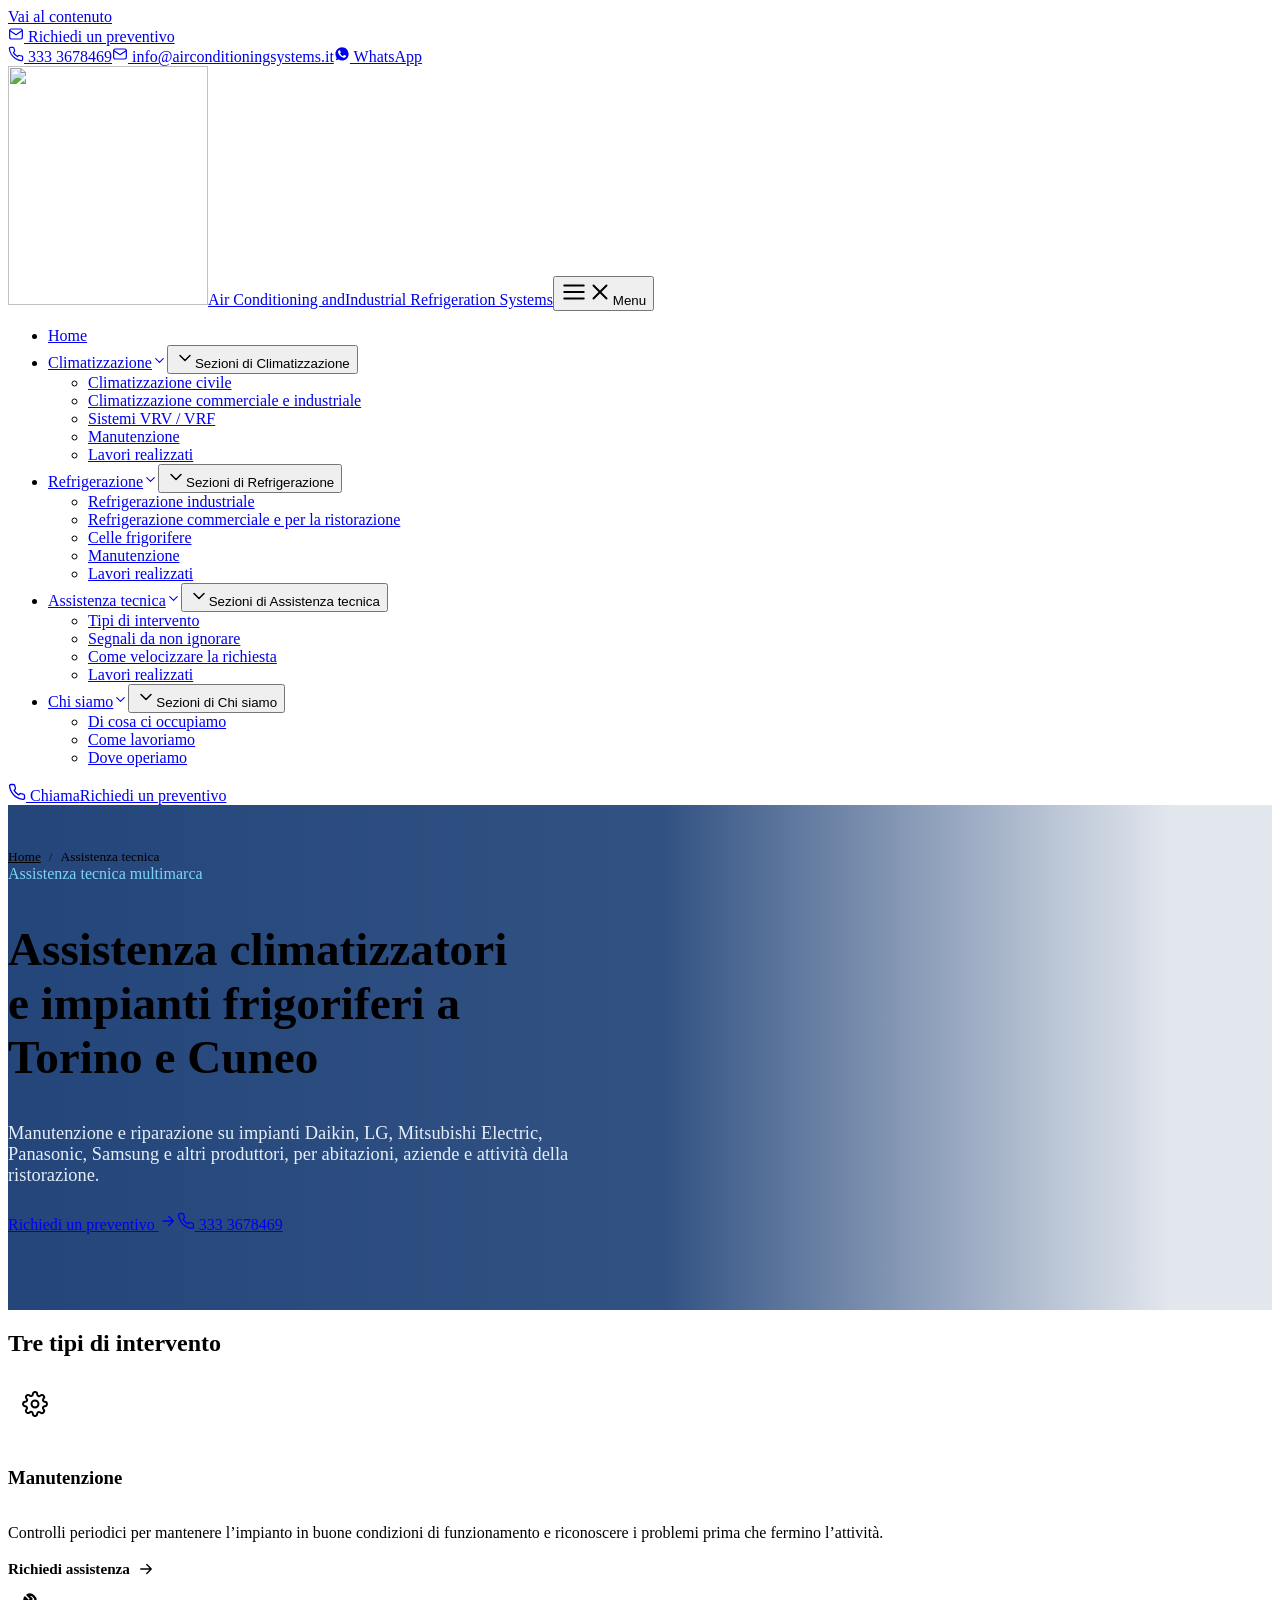
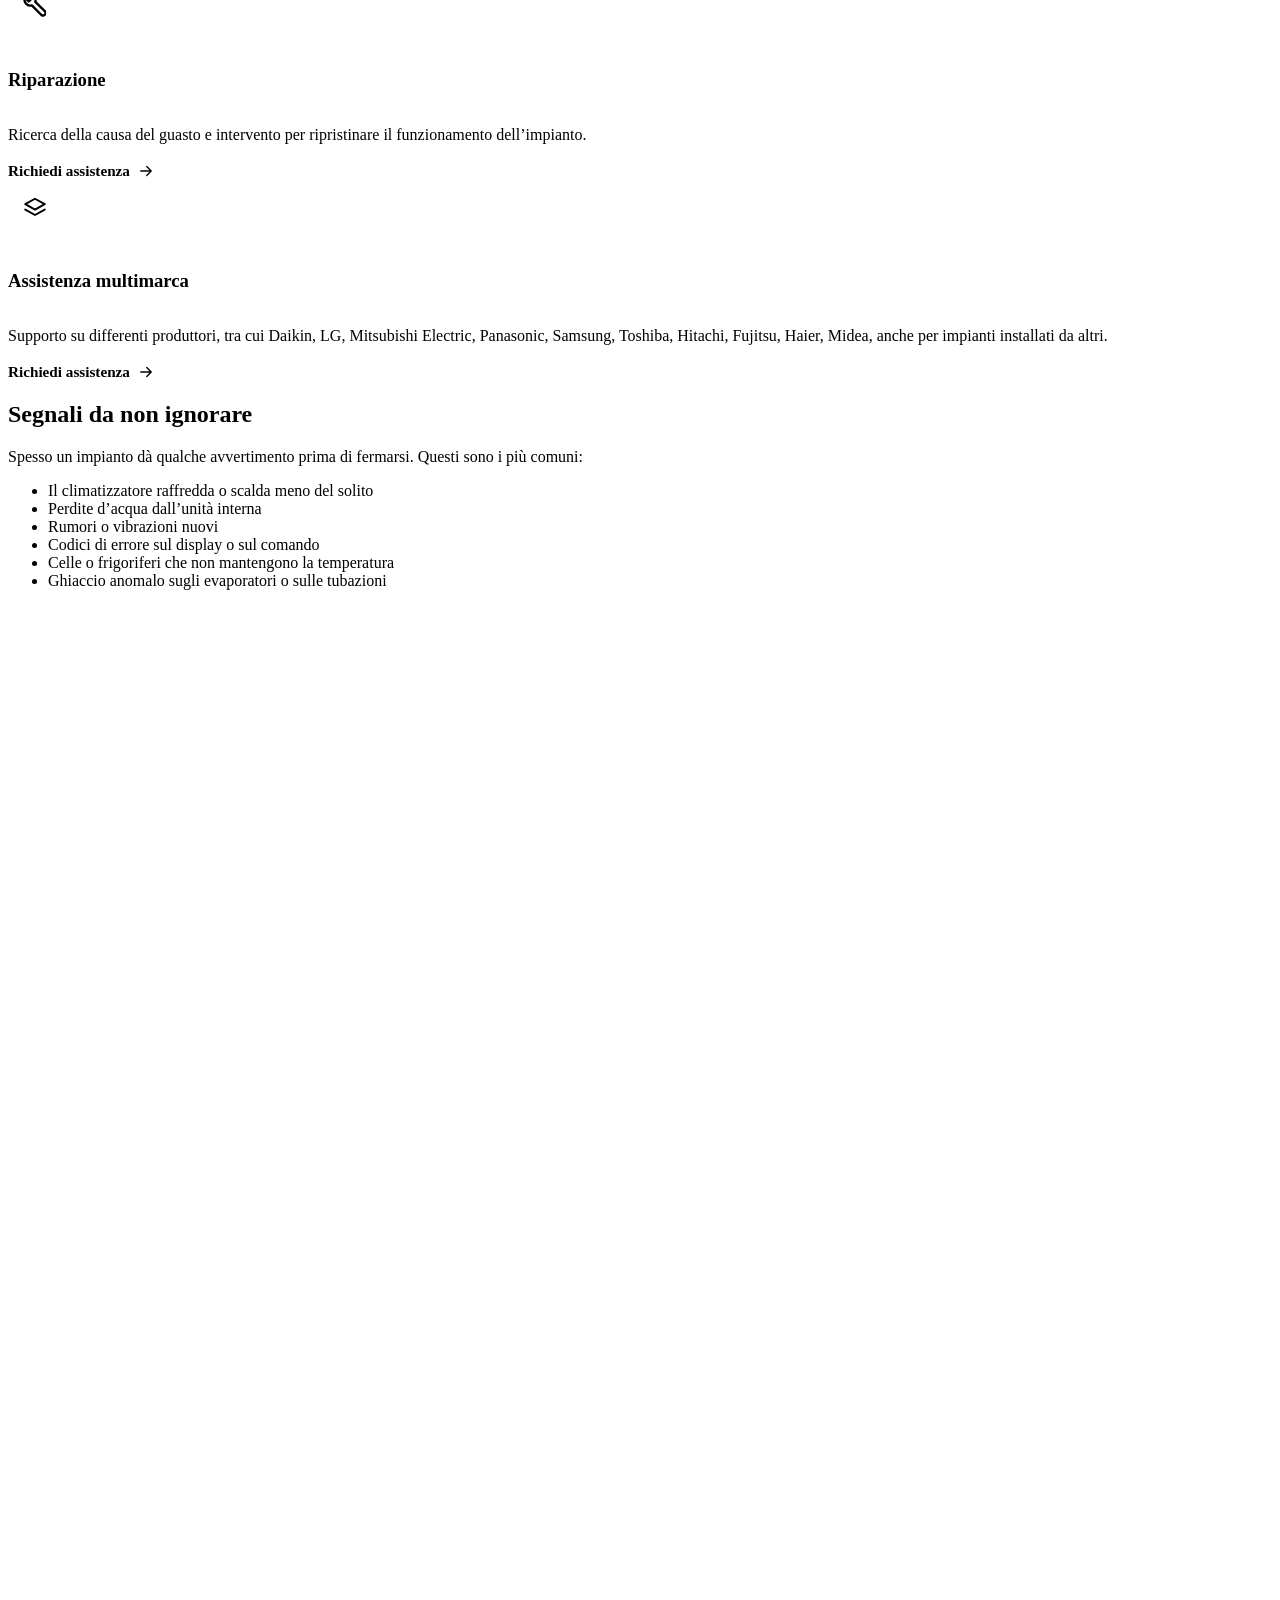
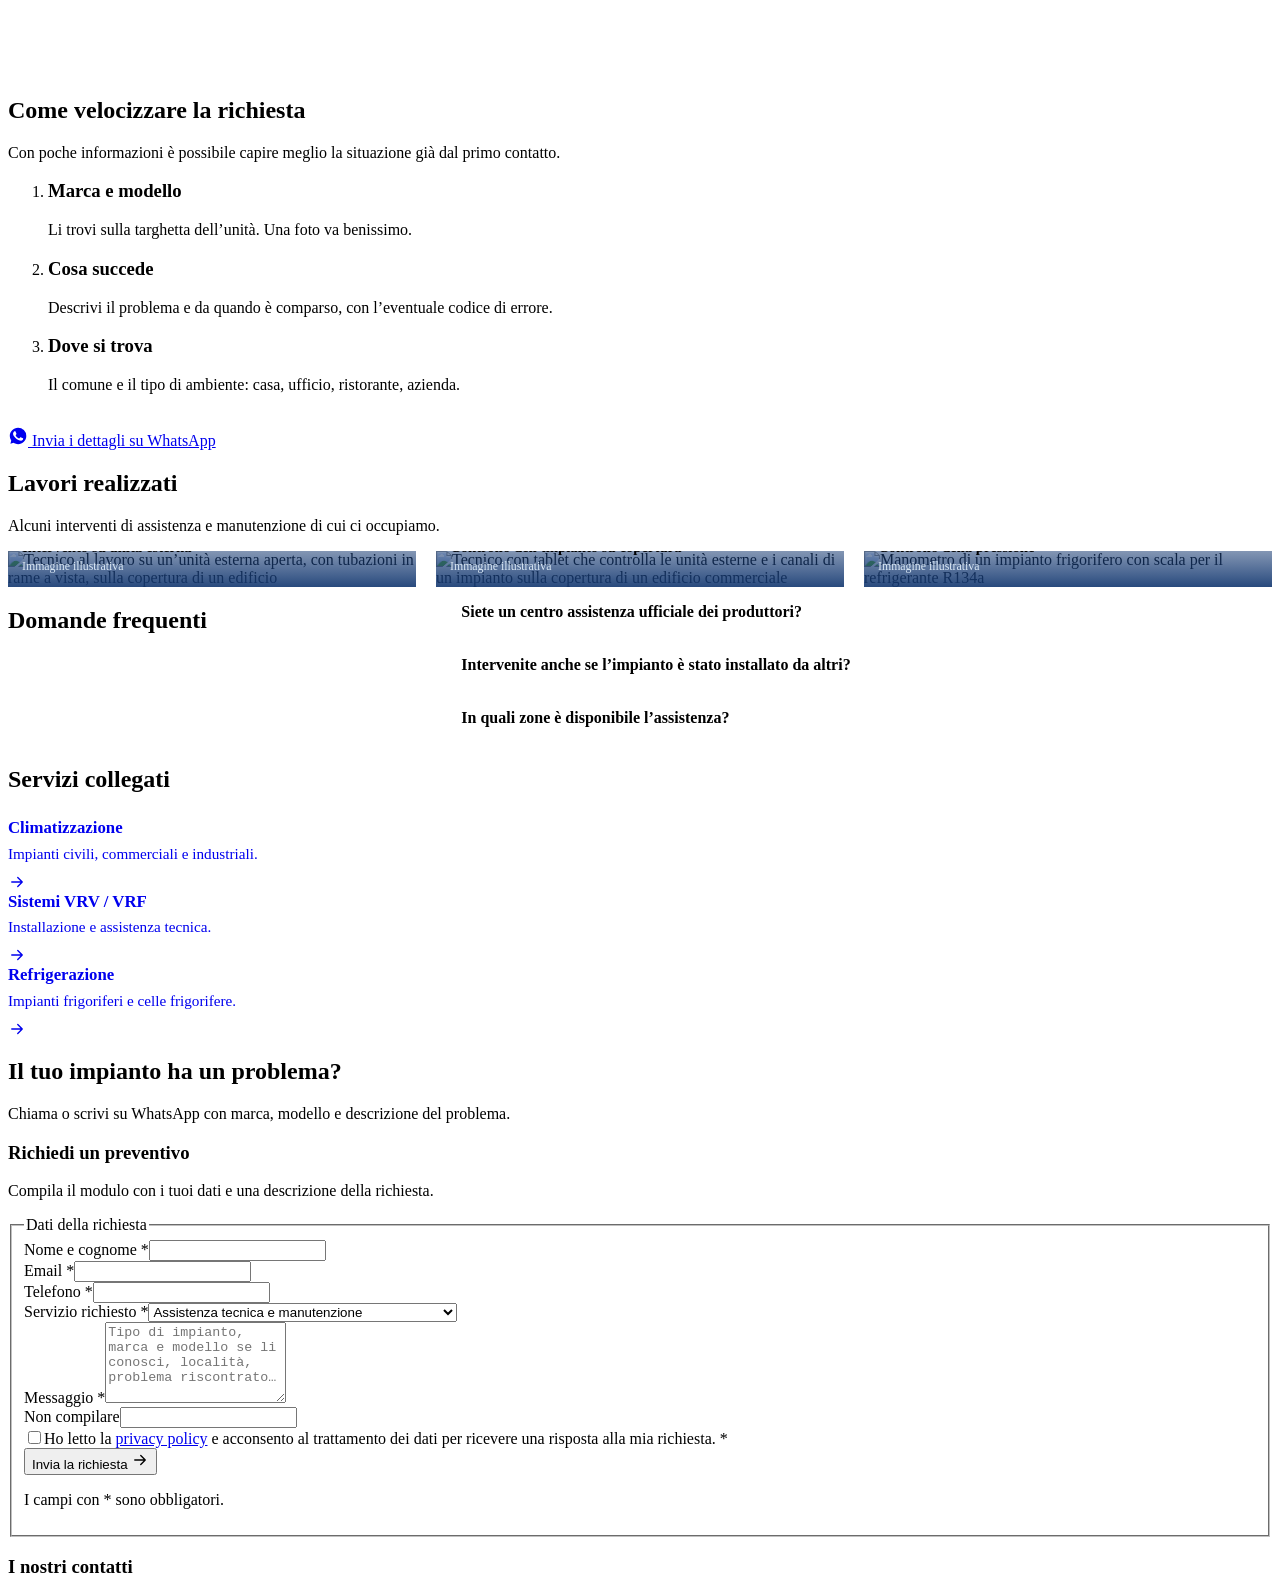
==== commit aca4dd6c: "Aggiorna l'anteprima: nuovo logo blu Co-Authored-By: Claude Opus 5.5 <noreply@anthropic.com>" ====
--- a/assistenza-tecnica/index.html
+++ b/assistenza-tecnica/index.html
@@ -1,10 +1,10 @@
 <!DOCTYPE html><html lang="it"><head><meta charset="utf-8"><meta name="viewport" content="width=device-width, initial-scale=1"><title>Assistenza climatizzatori e impianti frigoriferi a Torino e Cuneo | Air Conditioning and Industrial Refrigeration Systems</title><meta name="description" content="Assistenza climatizzatori e impianti frigoriferi nelle province di Torino e Cuneo: manutenzione e riparazione multimarca."><meta name="robots" content="noindex, nofollow"><link rel="canonical" href="https://dominio-da-definire.example/assistenza-tecnica/"><link rel="sitemap" href="/anteprima-air-conditioning/sitemap-index.xml"><link rel="icon" href="/anteprima-air-conditioning/favicon-96.png" sizes="96x96" type="image/png"><link rel="apple-touch-icon" href="/anteprima-air-conditioning/apple-touch-icon.png"><meta name="theme-color" content="#164EA3"><meta property="og:type" content="website"><meta property="og:locale" content="it_IT"><meta property="og:site_name" content="Air Conditioning and Industrial Refrigeration Systems"><meta property="og:title" content="Assistenza climatizzatori e impianti frigoriferi a Torino e Cuneo | Air Conditioning and Industrial Refrigeration Systems"><meta property="og:description" content="Assistenza climatizzatori e impianti frigoriferi nelle province di Torino e Cuneo: manutenzione e riparazione multimarca."><meta property="og:url" content="https://dominio-da-definire.example/assistenza-tecnica/"><meta property="og:image" content="https://dominio-da-definire.example/og-image.jpg"><meta property="og:image:width" content="1200"><meta property="og:image:height" content="630"><meta name="twitter:card" content="summary_large_image"><script type="application/ld+json">{"@context":"https://schema.org","@graph":[{"@type":"HVACBusiness","@id":"https://dominio-da-definire.example/#azienda","name":"Air Conditioning and Industrial Refrigeration Systems","url":"https://dominio-da-definire.example/","image":"https://dominio-da-definire.example/og-image.jpg","logo":"https://dominio-da-definire.example/logo.png","telephone":"+393333678469","email":"info@airconditioningsystems.it","vatID":"IT12480160014","address":{"@type":"PostalAddress","addressLocality":"Torino","addressRegion":"TO","addressCountry":"IT"},"areaServed":[{"@type":"AdministrativeArea","name":"Città metropolitana di Torino"},{"@type":"AdministrativeArea","name":"Provincia di Cuneo"}],"knowsAbout":["Climatizzazione civile","Climatizzazione commerciale e industriale","Sistemi VRV e VRF","Refrigerazione industriale","Refrigerazione commerciale e per la ristorazione","Assistenza tecnica multimarca"]},{"@type":"Service","name":"Assistenza tecnica su climatizzatori e impianti frigoriferi a Torino e Cuneo","description":"Assistenza climatizzatori e impianti frigoriferi nelle province di Torino e Cuneo: manutenzione e riparazione multimarca.","url":"https://dominio-da-definire.example/assistenza-tecnica/","serviceType":"Assistenza tecnica su climatizzatori e impianti frigoriferi a Torino e Cuneo","provider":{"@id":"https://dominio-da-definire.example/#azienda"},"areaServed":[{"@type":"AdministrativeArea","name":"Città metropolitana di Torino"},{"@type":"AdministrativeArea","name":"Provincia di Cuneo"}]},{"@type":"BreadcrumbList","itemListElement":[{"@type":"ListItem","position":1,"name":"Home","item":"https://dominio-da-definire.example/"},{"@type":"ListItem","position":2,"name":"Assistenza tecnica","item":"https://dominio-da-definire.example/assistenza-tecnica/"}]}]}</script><style>@media screen{html.anim :is(main .reveal,main .section-head,main .services-head,main .gallery-head,main .title,main h3.block,main .btn-row.block,main .split > *,main .grid > *,main .steps > li,main .gallery__item,main .strengths__list > li,main .brands__inner > *,main .faq,main .table-wrap,main .quote__intro,main .quote__contacts,main .form-card):not(.is-in,.is-done){opacity:0}}</style><script>
       if ('IntersectionObserver' in window && !matchMedia('(prefers-reduced-motion: reduce)').matches) document.documentElement.classList.add('anim');
-    </script><link rel="stylesheet" href="/anteprima-air-conditioning/_astro/Base.Yrl4f4yN.css"><style>.page-hero[data-astro-cid-75ysl5lo]{isolation:isolate;background:var(--blue-900);color:var(--white);position:relative;overflow:hidden}.page-hero__inner[data-astro-cid-75ysl5lo]{padding-block:clamp(28px,4vw,44px) clamp(44px,6vw,76px)}.page-hero[data-astro-cid-75ysl5lo] .page-hero__img{z-index:-2;object-fit:cover;width:100%;height:100%;position:absolute;inset:0}.page-hero[data-astro-cid-75ysl5lo] picture{display:contents}.page-hero--photo[data-astro-cid-75ysl5lo]:after{content:"";z-index:-1;background:linear-gradient(90deg,#163a72f0 0%,#163a72e0 52%,#163a721f 92%);position:absolute;inset:0}@media (width<=899px){.page-hero--photo[data-astro-cid-75ysl5lo]:after{background:linear-gradient(#163a72b8,#163a72d6)}}.page-hero[data-astro-cid-75ysl5lo] h1[data-astro-cid-75ysl5lo]{color:var(--white);max-width:22ch;font-size:clamp(1.9rem,1.35rem + 2.3vw,2.95rem)}.page-hero[data-astro-cid-75ysl5lo] .eyebrow[data-astro-cid-75ysl5lo]{color:#7fd3f3;margin-top:clamp(20px,3vw,40px)}.page-hero__lead[data-astro-cid-75ysl5lo]{color:#e4eef8;max-width:62ch;margin-top:1rem;font-size:clamp(1.02rem,1rem + .2vw,1.15rem)}.page-hero__cta[data-astro-cid-75ysl5lo]{margin-top:1.6rem}.crumbs[data-astro-cid-75ysl5lo]{color:var(--on-dark-soft);flex-wrap:wrap;gap:4px 8px;margin:0;padding:0;font-size:.84rem;list-style:none;display:flex}.crumbs[data-astro-cid-75ysl5lo] li[data-astro-cid-75ysl5lo]+li[data-astro-cid-75ysl5lo]:before{content:"/";opacity:.7;margin-right:8px}.crumbs[data-astro-cid-75ysl5lo] a[data-astro-cid-75ysl5lo]{color:inherit}.crumbs[data-astro-cid-75ysl5lo] a[data-astro-cid-75ysl5lo]:hover,.crumbs[data-astro-cid-75ysl5lo] [data-astro-cid-75ysl5lo][aria-current]{color:var(--white)}
+    </script><link rel="stylesheet" href="/anteprima-air-conditioning/_astro/Base.b1-ch18D.css"><style>.page-hero[data-astro-cid-75ysl5lo]{isolation:isolate;background:var(--blue-900);color:var(--white);position:relative;overflow:hidden}.page-hero__inner[data-astro-cid-75ysl5lo]{padding-block:clamp(28px,4vw,44px) clamp(44px,6vw,76px)}.page-hero[data-astro-cid-75ysl5lo] .page-hero__img{z-index:-2;object-fit:cover;width:100%;height:100%;position:absolute;inset:0}.page-hero[data-astro-cid-75ysl5lo] picture{display:contents}.page-hero--photo[data-astro-cid-75ysl5lo]:after{content:"";z-index:-1;background:linear-gradient(90deg,#163a72f0 0%,#163a72e0 52%,#163a721f 92%);position:absolute;inset:0}@media (width<=899px){.page-hero--photo[data-astro-cid-75ysl5lo]:after{background:linear-gradient(#163a72b8,#163a72d6)}}.page-hero[data-astro-cid-75ysl5lo] h1[data-astro-cid-75ysl5lo]{color:var(--white);max-width:22ch;font-size:clamp(1.9rem,1.35rem + 2.3vw,2.95rem)}.page-hero[data-astro-cid-75ysl5lo] .eyebrow[data-astro-cid-75ysl5lo]{color:#7fd3f3;margin-top:clamp(20px,3vw,40px)}.page-hero__lead[data-astro-cid-75ysl5lo]{color:#e4eef8;max-width:62ch;margin-top:1rem;font-size:clamp(1.02rem,1rem + .2vw,1.15rem)}.page-hero__cta[data-astro-cid-75ysl5lo]{margin-top:1.6rem}.crumbs[data-astro-cid-75ysl5lo]{color:var(--on-dark-soft);flex-wrap:wrap;gap:4px 8px;margin:0;padding:0;font-size:.84rem;list-style:none;display:flex}.crumbs[data-astro-cid-75ysl5lo] li[data-astro-cid-75ysl5lo]+li[data-astro-cid-75ysl5lo]:before{content:"/";opacity:.7;margin-right:8px}.crumbs[data-astro-cid-75ysl5lo] a[data-astro-cid-75ysl5lo]{color:inherit}.crumbs[data-astro-cid-75ysl5lo] a[data-astro-cid-75ysl5lo]:hover,.crumbs[data-astro-cid-75ysl5lo] [data-astro-cid-75ysl5lo][aria-current]{color:var(--white)}
 .faq[data-astro-cid-hemr5th4]{interpolate-size:allow-keywords;gap:24px;display:grid}@media (width>=900px){.faq[data-astro-cid-hemr5th4]{grid-template-columns:1fr 2fr;gap:48px}}details[data-astro-cid-hemr5th4]{border-bottom:1px solid var(--line)}details[data-astro-cid-hemr5th4]:first-child{border-top:1px solid var(--line)}summary[data-astro-cid-hemr5th4]{color:var(--blue-900);cursor:pointer;justify-content:space-between;gap:16px;padding:16px 0;font-weight:600;list-style:none;transition:color .15s;display:flex}summary[data-astro-cid-hemr5th4]:hover{color:var(--blue-600)}summary[data-astro-cid-hemr5th4]::-webkit-details-marker{display:none}summary[data-astro-cid-hemr5th4]:after{content:"";background:linear-gradient(var(--blue-600), var(--blue-600)) center / 16px 2px no-repeat, linear-gradient(var(--blue-600), var(--blue-600)) center / 2px 16px no-repeat;flex:none;width:16px;height:16px;margin-top:5px;transition:background-size .25s,transform .25s cubic-bezier(.16,1,.3,1)}details[data-astro-cid-hemr5th4][open] summary[data-astro-cid-hemr5th4]:after{background-size:16px 2px,2px 0;transform:rotate(180deg)}details[data-astro-cid-hemr5th4]::details-content{block-size:0;transition:block-size .3s cubic-bezier(.16, 1, .3, 1), content-visibility .3s allow-discrete;overflow:clip}details[data-astro-cid-hemr5th4][open]::details-content{block-size:auto}p[data-astro-cid-hemr5th4]{color:var(--ink-soft);padding-bottom:18px}.title[data-astro-cid-i6azdumn]{margin-bottom:24px}.links[data-astro-cid-i6azdumn]{margin:0;padding:0;list-style:none}.related[data-astro-cid-i6azdumn]{flex-direction:column;gap:6px;height:100%;text-decoration:none;transition:border-color .2s,box-shadow .2s;display:flex}.related[data-astro-cid-i6azdumn]:hover{border-color:var(--blue-600);box-shadow:var(--shadow)}.related[data-astro-cid-i6azdumn] strong[data-astro-cid-i6azdumn]{color:var(--blue-900);font-size:1.05rem;line-height:1.3}.related[data-astro-cid-i6azdumn] span[data-astro-cid-i6azdumn]{color:var(--ink-soft);font-size:.95rem}.related[data-astro-cid-i6azdumn] svg{color:var(--blue-600);margin-top:auto;padding-top:4px;transition:transform .2s cubic-bezier(.16,1,.3,1)}.related[data-astro-cid-i6azdumn]:hover svg{transform:translate(4px)}
 .gallery[data-astro-cid-iys7w2kj]{grid-template-columns:repeat(auto-fit,minmax(min(100%,260px),1fr));gap:clamp(12px,1.6vw,20px);margin:0;padding:0;list-style:none;display:grid}.gallery__link[data-astro-cid-iys7w2kj]{border-radius:var(--radius-lg);color:var(--white);background:var(--blue-900);text-decoration:none;display:block;position:relative;overflow:hidden}.gallery__link[data-astro-cid-iys7w2kj] img{aspect-ratio:4/3;object-fit:cover;width:100%;transition:transform .35s}.gallery__link[data-astro-cid-iys7w2kj]:hover img{transform:scale(1.04)}.gallery__caption[data-astro-cid-iys7w2kj]{background:linear-gradient(#0000,#163a72eb);padding:36px 14px 12px;font-size:.92rem;font-weight:600;line-height:1.3;position:absolute;inset:auto 0 0}.gallery__caption[data-astro-cid-iys7w2kj] small[data-astro-cid-iys7w2kj]{color:#dbe9f6;margin-top:2px;font-size:.74rem;font-weight:400;display:block}.gallery__zoom[data-astro-cid-iys7w2kj]{opacity:0;background:#163a72b8;border-radius:50%;place-items:center;width:36px;height:36px;transition:opacity .2s;display:grid;position:absolute;top:10px;right:10px}.gallery__link[data-astro-cid-iys7w2kj]:hover .gallery__zoom[data-astro-cid-iys7w2kj],.gallery__link[data-astro-cid-iys7w2kj]:focus-visible .gallery__zoom[data-astro-cid-iys7w2kj]{opacity:1}.lightbox[data-astro-cid-iys7w2kj]{border-radius:var(--radius-lg);background:var(--blue-950);width:min(1100px,94vw);color:var(--white);border:0;padding:0;overflow:visible}.lightbox[data-astro-cid-iys7w2kj]::backdrop{background:#041426db}.lightbox[data-astro-cid-iys7w2kj][open]{animation:.28s cubic-bezier(.16,1,.3,1) lightbox-in}.lightbox[data-astro-cid-iys7w2kj][open]::backdrop{animation:.28s ease-out lightbox-fondo}@keyframes lightbox-in{0%{opacity:0;transform:scale(.96)}}@keyframes lightbox-fondo{0%{opacity:0}}.lightbox[data-astro-cid-iys7w2kj] figure[data-astro-cid-iys7w2kj]{margin:0}.lightbox[data-astro-cid-iys7w2kj] img[data-astro-cid-iys7w2kj]{object-fit:contain;border-radius:var(--radius-lg) var(--radius-lg) 0 0;width:100%;max-height:80vh}.lightbox[data-astro-cid-iys7w2kj] figcaption[data-astro-cid-iys7w2kj]{padding:12px 16px;font-size:.92rem}.lightbox__close[data-astro-cid-iys7w2kj]{width:44px;height:44px;color:var(--white);cursor:pointer;background:#163a72d9;border:0;border-radius:50%;place-items:center;display:grid;position:absolute;top:10px;right:10px}
-.page-hero__img{object-position:75% 22%}.intervento[data-astro-cid-wdpezi2y]{--velo:inset(100% 0 0 0);--titolo:var(--blue-900);--testo:var(--ink-soft);--azione:var(--blue-600);--tessera:var(--blue-50);--tratto:var(--blue-600);--gesto:none;--spinta:none;isolation:isolate;flex-direction:column;align-items:flex-start;transition:transform .25s cubic-bezier(.16,1,.3,1),box-shadow .25s,border-color .25s;display:flex;position:relative;overflow:hidden}.intervento[data-astro-cid-wdpezi2y][data-tipo=gear]{--gira:rotate(90deg)}.intervento[data-astro-cid-wdpezi2y][data-tipo=tools] .intervento__icon[data-astro-cid-wdpezi2y] svg{translate:-4.5px 3px;scale:1.2}.intervento[data-astro-cid-wdpezi2y][data-tipo=layers] .intervento__icon[data-astro-cid-wdpezi2y] svg{translate:0 1.5px}.intervento[data-astro-cid-wdpezi2y][data-tipo=tools]{--gira:rotate(-16deg)}.intervento[data-astro-cid-wdpezi2y][data-tipo=layers]{--gira:translateY(-2px) scale(1.1)}.intervento[data-astro-cid-wdpezi2y]:before{content:"";z-index:-1;background:linear-gradient(115deg, var(--blue-600), var(--blue-900) 60%, var(--blue-950));clip-path:var(--velo);transition:clip-path .45s cubic-bezier(.16,1,.3,1);position:absolute;inset:0}.intervento[data-astro-cid-wdpezi2y]:after{content:"";background:linear-gradient(90deg, var(--blue-900), var(--blue-600));transform-origin:0;height:3px;position:absolute;inset:0 0 auto}.intervento__icon[data-astro-cid-wdpezi2y]{background:var(--tessera);width:54px;height:54px;color:var(--tratto);border-radius:14px;place-items:center;margin-bottom:18px;transition:background-color .25s,color .25s;display:grid}.intervento__icon[data-astro-cid-wdpezi2y] svg{transform:var(--gesto);transition:transform .6s cubic-bezier(.16,1,.3,1)}.intervento[data-astro-cid-wdpezi2y] h3[data-astro-cid-wdpezi2y] a[data-astro-cid-wdpezi2y]{color:var(--titolo);text-decoration:none;transition:color .2s}.intervento[data-astro-cid-wdpezi2y] h3[data-astro-cid-wdpezi2y] a[data-astro-cid-wdpezi2y]:after{content:"";border-radius:inherit;position:absolute;inset:0}.intervento[data-astro-cid-wdpezi2y] h3[data-astro-cid-wdpezi2y] a[data-astro-cid-wdpezi2y]:focus-visible{outline:none}.intervento[data-astro-cid-wdpezi2y] h3[data-astro-cid-wdpezi2y] a[data-astro-cid-wdpezi2y]:focus-visible:after{outline:3px solid var(--accent);outline-offset:-3px;border-radius:var(--radius-lg)}.intervento[data-astro-cid-wdpezi2y] p[data-astro-cid-wdpezi2y]{color:var(--testo);margin-bottom:18px;transition:color .2s}.intervento__azione[data-astro-cid-wdpezi2y]{color:var(--azione);align-items:center;gap:.45em;margin-top:auto;font-size:.95rem;font-weight:600;transition:color .2s;display:inline-flex}.intervento__azione[data-astro-cid-wdpezi2y] svg{transform:var(--spinta);transition:transform .25s cubic-bezier(.16,1,.3,1)}@media (hover:hover){.intervento[data-astro-cid-wdpezi2y]:hover{--velo:inset(0);--titolo:var(--white);--testo:#e4eef8;--azione:var(--white);--tessera:var(--white);--tratto:var(--blue-900);--gesto:var(--gira);--spinta:translateX(5px);box-shadow:var(--shadow-hover);border-color:#0000;transform:translateY(-4px)}}.intervento[data-astro-cid-wdpezi2y]:has(a:focus-visible){--velo:inset(0);--titolo:var(--white);--testo:#e4eef8;--azione:var(--white);--tessera:var(--white);--tratto:var(--blue-900);--gesto:var(--gira);--spinta:translateX(5px)}@keyframes intervento-barra{0%{transform:scaleX(0)}to{transform:none}}@keyframes intervento-disegno{0%{stroke-dasharray:160;stroke-dashoffset:160px}to{stroke-dasharray:160;stroke-dashoffset:0}}.intervento[data-astro-cid-wdpezi2y].is-in:after{animation:intervento-barra .9s cubic-bezier(.16, 1, .3, 1) calc(var(--i) * .12s + .12s) both}.intervento[data-astro-cid-wdpezi2y].is-in .intervento__icon[data-astro-cid-wdpezi2y] svg>*{animation:intervento-disegno 1.1s cubic-bezier(.3, .6, .2, 1) calc(var(--i) * .12s + .12s) both}
-</style></head><body><a class="skip-link" href="#contenuto">Vai al contenuto</a><div class="topbar" data-astro-cid-nen7h5rs><div class="container topbar__inner" data-astro-cid-nen7h5rs><a class="topbar__area" href="#preventivo" data-astro-cid-nen7h5rs><svg data-icon="mail" width="16" height="16" viewBox="0 0 24 24" fill="none" stroke="currentColor" stroke-width="1.8" stroke-linecap="round" stroke-linejoin="round" aria-hidden="true"><rect x="2.5" y="4.5" width="19" height="15" rx="2.5"/><path d="m3 7 9 6 9-6"/></svg> Richiedi un preventivo</a><div class="topbar__links" data-astro-cid-nen7h5rs><a href="tel:+393333678469" data-astro-cid-nen7h5rs><svg data-icon="phone" width="16" height="16" viewBox="0 0 24 24" fill="none" stroke="currentColor" stroke-width="1.8" stroke-linecap="round" stroke-linejoin="round" aria-hidden="true"><path d="M22 16.9v3a2 2 0 0 1-2.2 2 19.8 19.8 0 0 1-8.6-3.1 19.5 19.5 0 0 1-6-6A19.8 19.8 0 0 1 2.1 4.2 2 2 0 0 1 4.1 2h3a2 2 0 0 1 2 1.7c.1 1 .4 1.9.7 2.8a2 2 0 0 1-.5 2.1L8.1 9.9a16 16 0 0 0 6 6l1.3-1.3a2 2 0 0 1 2.1-.4c.9.3 1.8.5 2.8.7a2 2 0 0 1 1.7 2z"/></svg> 333 3678469</a><a class="topbar__email" href="mailto:info@airconditioningsystems.it" data-astro-cid-nen7h5rs><svg data-icon="mail" width="16" height="16" viewBox="0 0 24 24" fill="none" stroke="currentColor" stroke-width="1.8" stroke-linecap="round" stroke-linejoin="round" aria-hidden="true"><rect x="2.5" y="4.5" width="19" height="15" rx="2.5"/><path d="m3 7 9 6 9-6"/></svg> info@airconditioningsystems.it</a><a href="https://wa.me/393333678469?text=Buongiorno%2C%20vorrei%20informazioni%20per%20un%20impianto%20di%20climatizzazione%20o%20refrigerazione." target="_blank" rel="noopener" data-astro-cid-nen7h5rs><svg data-icon="whatsapp" width="16" height="16" viewBox="0 0 24 24" fill="currentColor" aria-hidden="true"><path d="M17.5 14.400c-.3-.15-1.750-.860-2-.960-.270-.100-.470-.150-.670.150-.2.300-.770.960-.940 1.160-.170.200-.350.220-.650.070-.300-.150-1.250-.460-2.380-1.470-.880-.780-1.470-1.750-1.640-2.050-.170-.300-.020-.460.130-.610.130-.130.300-.350.450-.520.150-.170.200-.300.300-.500.100-.200.050-.370-.020-.520-.080-.150-.670-1.620-.920-2.220-.240-.580-.490-.500-.670-.510h-.570c-.200 0-.520.070-.790.370-.270.300-1.040 1.020-1.040 2.480s1.070 2.880 1.210 3.070c.150.200 2.100 3.200 5.080 4.490.710.310 1.260.490 1.690.630.710.230 1.360.190 1.870.120.570-.090 1.750-.720 2-1.410.250-.690.250-1.290.170-1.410-.070-.120-.270-.200-.570-.350zM12.040 21.800h-.010a9.870 9.870 0 0 1-5.030-1.380l-.360-.210-3.740.980 1-3.650-.240-.370a9.860 9.860 0 0 1-1.510-5.260C2.150 6.470 6.580 2.040 12.050 2.040c2.650 0 5.140 1.030 7 2.900a9.830 9.830 0 0 1 2.900 7c0 5.450-4.440 9.860-9.910 9.860z"></path></svg> WhatsApp</a></div></div></div><header class="header" data-header data-astro-cid-nen7h5rs><div class="container header__inner" data-astro-cid-nen7h5rs><a class="header__logo" href="/anteprima-air-conditioning/" data-astro-cid-nen7h5rs><span class="brand brand--short" data-astro-cid-f7espo7c><img class="brand__mark" src="/anteprima-air-conditioning/_astro/marchio.BoUeGvyf_13EMk8.webp" width="180" height="215" alt="Air Conditioning and Industrial Refrigeration Systems" loading="eager" decoding="async" data-astro-cid-f7espo7c><span class="brand__short" data-astro-cid-f7espo7c><strong data-astro-cid-f7espo7c>AirConditioning</strong> Systems.it</span></span></a><button class="menu-toggle" type="button" aria-expanded="false" aria-controls="main-menu" data-menu-toggle data-astro-cid-nen7h5rs><span class="menu-toggle__open" data-astro-cid-nen7h5rs><svg data-icon="menu" width="26" height="26" viewBox="0 0 24 24" fill="none" stroke="currentColor" stroke-width="1.8" stroke-linecap="round" stroke-linejoin="round" aria-hidden="true"><path d="M3 6h18M3 12h18M3 18h18"/></svg></span><span class="menu-toggle__close" data-astro-cid-nen7h5rs><svg data-icon="close" width="26" height="26" viewBox="0 0 24 24" fill="none" stroke="currentColor" stroke-width="1.8" stroke-linecap="round" stroke-linejoin="round" aria-hidden="true"><path d="M6 6l12 12M18 6 6 18"/></svg></span><span class="visually-hidden" data-astro-cid-nen7h5rs>Menu</span></button><nav class="nav" id="main-menu" aria-label="Menu principale" data-menu data-astro-cid-nen7h5rs><ul class="nav__list" data-astro-cid-nen7h5rs><li class="nav__item" data-astro-cid-nen7h5rs><div class="nav__row" data-astro-cid-nen7h5rs><a class="nav__link" href="/anteprima-air-conditioning/" data-astro-cid-nen7h5rs>Home</a></div></li><li class="nav__item has-children" data-astro-cid-nen7h5rs><div class="nav__row" data-astro-cid-nen7h5rs><a class="nav__link" href="/anteprima-air-conditioning/climatizzazione/" data-astro-cid-nen7h5rs>Climatizzazione<svg data-icon="chevron" class="nav__chevron" width="15" height="15" viewBox="0 0 24 24" fill="none" stroke="currentColor" stroke-width="1.8" stroke-linecap="round" stroke-linejoin="round" aria-hidden="true"><path d="m6 9 6 6 6-6"/></svg></a><button class="nav__expand" type="button" aria-expanded="false" aria-controls="sezioni-1" data-menu-expand data-astro-cid-nen7h5rs><svg data-icon="chevron" width="20" height="20" viewBox="0 0 24 24" fill="none" stroke="currentColor" stroke-width="1.8" stroke-linecap="round" stroke-linejoin="round" aria-hidden="true"><path d="m6 9 6 6 6-6"/></svg><span class="visually-hidden" data-astro-cid-nen7h5rs>Sezioni di Climatizzazione</span></button></div><ul class="nav__sub" id="sezioni-1" data-astro-cid-nen7h5rs><li data-astro-cid-nen7h5rs><a href="/anteprima-air-conditioning/climatizzazione/#civile" data-astro-cid-nen7h5rs>Climatizzazione civile</a></li><li data-astro-cid-nen7h5rs><a href="/anteprima-air-conditioning/climatizzazione/#commerciale-industriale" data-astro-cid-nen7h5rs>Climatizzazione commerciale e industriale</a></li><li data-astro-cid-nen7h5rs><a href="/anteprima-air-conditioning/climatizzazione/#vrv-vrf" data-astro-cid-nen7h5rs>Sistemi VRV / VRF</a></li><li data-astro-cid-nen7h5rs><a href="/anteprima-air-conditioning/climatizzazione/#manutenzione" data-astro-cid-nen7h5rs>Manutenzione</a></li><li data-astro-cid-nen7h5rs><a href="/anteprima-air-conditioning/climatizzazione/#lavori" data-astro-cid-nen7h5rs>Lavori realizzati</a></li></ul></li><li class="nav__item has-children" data-astro-cid-nen7h5rs><div class="nav__row" data-astro-cid-nen7h5rs><a class="nav__link" href="/anteprima-air-conditioning/refrigerazione/" data-astro-cid-nen7h5rs>Refrigerazione<svg data-icon="chevron" class="nav__chevron" width="15" height="15" viewBox="0 0 24 24" fill="none" stroke="currentColor" stroke-width="1.8" stroke-linecap="round" stroke-linejoin="round" aria-hidden="true"><path d="m6 9 6 6 6-6"/></svg></a><button class="nav__expand" type="button" aria-expanded="false" aria-controls="sezioni-2" data-menu-expand data-astro-cid-nen7h5rs><svg data-icon="chevron" width="20" height="20" viewBox="0 0 24 24" fill="none" stroke="currentColor" stroke-width="1.8" stroke-linecap="round" stroke-linejoin="round" aria-hidden="true"><path d="m6 9 6 6 6-6"/></svg><span class="visually-hidden" data-astro-cid-nen7h5rs>Sezioni di Refrigerazione</span></button></div><ul class="nav__sub" id="sezioni-2" data-astro-cid-nen7h5rs><li data-astro-cid-nen7h5rs><a href="/anteprima-air-conditioning/refrigerazione/#industriale" data-astro-cid-nen7h5rs>Refrigerazione industriale</a></li><li data-astro-cid-nen7h5rs><a href="/anteprima-air-conditioning/refrigerazione/#commerciale-ristorazione" data-astro-cid-nen7h5rs>Refrigerazione commerciale e per la ristorazione</a></li><li data-astro-cid-nen7h5rs><a href="/anteprima-air-conditioning/refrigerazione/#celle-frigorifere" data-astro-cid-nen7h5rs>Celle frigorifere</a></li><li data-astro-cid-nen7h5rs><a href="/anteprima-air-conditioning/refrigerazione/#manutenzione" data-astro-cid-nen7h5rs>Manutenzione</a></li><li data-astro-cid-nen7h5rs><a href="/anteprima-air-conditioning/refrigerazione/#lavori" data-astro-cid-nen7h5rs>Lavori realizzati</a></li></ul></li><li class="nav__item has-children" data-astro-cid-nen7h5rs><div class="nav__row" data-astro-cid-nen7h5rs><a class="nav__link is-active" href="/anteprima-air-conditioning/assistenza-tecnica/" aria-current="page" data-astro-cid-nen7h5rs>Assistenza tecnica<svg data-icon="chevron" class="nav__chevron" width="15" height="15" viewBox="0 0 24 24" fill="none" stroke="currentColor" stroke-width="1.8" stroke-linecap="round" stroke-linejoin="round" aria-hidden="true"><path d="m6 9 6 6 6-6"/></svg></a><button class="nav__expand" type="button" aria-expanded="false" aria-controls="sezioni-3" data-menu-expand data-astro-cid-nen7h5rs><svg data-icon="chevron" width="20" height="20" viewBox="0 0 24 24" fill="none" stroke="currentColor" stroke-width="1.8" stroke-linecap="round" stroke-linejoin="round" aria-hidden="true"><path d="m6 9 6 6 6-6"/></svg><span class="visually-hidden" data-astro-cid-nen7h5rs>Sezioni di Assistenza tecnica</span></button></div><ul class="nav__sub" id="sezioni-3" data-astro-cid-nen7h5rs><li data-astro-cid-nen7h5rs><a href="/anteprima-air-conditioning/assistenza-tecnica/#interventi" data-astro-cid-nen7h5rs>Tipi di intervento</a></li><li data-astro-cid-nen7h5rs><a href="/anteprima-air-conditioning/assistenza-tecnica/#segnali" data-astro-cid-nen7h5rs>Segnali da non ignorare</a></li><li data-astro-cid-nen7h5rs><a href="/anteprima-air-conditioning/assistenza-tecnica/#richiesta" data-astro-cid-nen7h5rs>Come velocizzare la richiesta</a></li><li data-astro-cid-nen7h5rs><a href="/anteprima-air-conditioning/assistenza-tecnica/#lavori" data-astro-cid-nen7h5rs>Lavori realizzati</a></li></ul></li><li class="nav__item has-children" data-astro-cid-nen7h5rs><div class="nav__row" data-astro-cid-nen7h5rs><a class="nav__link" href="/anteprima-air-conditioning/chi-siamo/" data-astro-cid-nen7h5rs>Chi siamo<svg data-icon="chevron" class="nav__chevron" width="15" height="15" viewBox="0 0 24 24" fill="none" stroke="currentColor" stroke-width="1.8" stroke-linecap="round" stroke-linejoin="round" aria-hidden="true"><path d="m6 9 6 6 6-6"/></svg></a><button class="nav__expand" type="button" aria-expanded="false" aria-controls="sezioni-4" data-menu-expand data-astro-cid-nen7h5rs><svg data-icon="chevron" width="20" height="20" viewBox="0 0 24 24" fill="none" stroke="currentColor" stroke-width="1.8" stroke-linecap="round" stroke-linejoin="round" aria-hidden="true"><path d="m6 9 6 6 6-6"/></svg><span class="visually-hidden" data-astro-cid-nen7h5rs>Sezioni di Chi siamo</span></button></div><ul class="nav__sub" id="sezioni-4" data-astro-cid-nen7h5rs><li data-astro-cid-nen7h5rs><a href="/anteprima-air-conditioning/chi-siamo/#attivita" data-astro-cid-nen7h5rs>Di cosa ci occupiamo</a></li><li data-astro-cid-nen7h5rs><a href="/anteprima-air-conditioning/chi-siamo/#come-lavoriamo" data-astro-cid-nen7h5rs>Come lavoriamo</a></li><li data-astro-cid-nen7h5rs><a href="/anteprima-air-conditioning/chi-siamo/#dove-operiamo" data-astro-cid-nen7h5rs>Dove operiamo</a></li></ul></li></ul><div class="nav__cta" data-astro-cid-nen7h5rs><a class="btn btn--primary" href="tel:+393333678469" data-astro-cid-nen7h5rs><svg data-icon="phone" width="18" height="18" viewBox="0 0 24 24" fill="none" stroke="currentColor" stroke-width="1.8" stroke-linecap="round" stroke-linejoin="round" aria-hidden="true"><path d="M22 16.9v3a2 2 0 0 1-2.2 2 19.8 19.8 0 0 1-8.6-3.1 19.5 19.5 0 0 1-6-6A19.8 19.8 0 0 1 2.1 4.2 2 2 0 0 1 4.1 2h3a2 2 0 0 1 2 1.7c.1 1 .4 1.9.7 2.8a2 2 0 0 1-.5 2.1L8.1 9.9a16 16 0 0 0 6 6l1.3-1.3a2 2 0 0 1 2.1-.4c.9.3 1.8.5 2.8.7a2 2 0 0 1 1.7 2z"/></svg> Chiama</a><a class="btn btn--ghost nav__quote" href="#preventivo" data-astro-cid-nen7h5rs>Richiedi un preventivo</a></div></nav></div></header><script type="module">var e=document.querySelector(`[data-menu-toggle]`),t=document.querySelector(`[data-header]`);if(e&&t){let n=t.querySelector(`[data-menu]`),r=[...t.querySelectorAll(`[data-menu-expand]`)],i=(e,t)=>{e.setAttribute(`aria-expanded`,String(t)),e.closest(`.nav__item`)?.classList.toggle(`is-expanded`,t)};r.forEach(e=>e.addEventListener(`click`,()=>{let t=e.getAttribute(`aria-expanded`)!==`true`;r.forEach(n=>i(n,n===e&&t))}));let a=a=>{a&&(n.style.setProperty(`--menu-altezza`,`${window.innerHeight-t.getBoundingClientRect().bottom}px`),r.forEach(e=>i(e,!!e.closest(`.nav__item`)?.querySelector(`.nav__link.is-active`)))),t.classList.toggle(`is-open`,a),e.setAttribute(`aria-expanded`,String(a)),document.documentElement.classList.toggle(`menu-open`,a)};e.addEventListener(`click`,()=>a(!t.classList.contains(`is-open`))),document.addEventListener(`keydown`,n=>{n.key===`Escape`&&t.classList.contains(`is-open`)&&(a(!1),e.focus())}),t.querySelectorAll(`[data-menu] a`).forEach(e=>e.addEventListener(`click`,()=>a(!1))),matchMedia(`(min-width: 1120px)`).addEventListener(`change`,()=>a(!1));let o=document.querySelector(`.topbar`);o&&new IntersectionObserver(([e])=>t.classList.toggle(`is-scrolled`,!e.isIntersecting)).observe(o)}</script><main id="contenuto" tabindex="-1"><section class="page-hero page-hero--photo" data-astro-cid-75ysl5lo><picture><source srcset="/anteprima-air-conditioning/_astro/assistenza-split-torino.BsCokTdX_jv9SF.avif 800w, /anteprima-air-conditioning/_astro/assistenza-split-torino.BsCokTdX_hFz0K.avif 1280w, /anteprima-air-conditioning/_astro/assistenza-split-torino.BsCokTdX_Z11VeJB.avif 1600w" type="image/avif" sizes="100vw"><source srcset="/anteprima-air-conditioning/_astro/assistenza-split-torino.BsCokTdX_Z2ff4D1.webp 800w, /anteprima-air-conditioning/_astro/assistenza-split-torino.BsCokTdX_1Ymuum.webp 1280w, /anteprima-air-conditioning/_astro/assistenza-split-torino.BsCokTdX_EJFJ0.webp 1600w" type="image/webp" sizes="100vw"><img src="/anteprima-air-conditioning/_astro/assistenza-split-torino.BsCokTdX_2qhw31.jpg" srcset="/anteprima-air-conditioning/_astro/assistenza-split-torino.BsCokTdX_1czvsg.jpg 800w, /anteprima-air-conditioning/_astro/assistenza-split-torino.BsCokTdX_2kSNun.jpg 1280w, /anteprima-air-conditioning/_astro/assistenza-split-torino.BsCokTdX_11gYJ1.jpg 1600w" alt="Tecnico al lavoro su un climatizzatore a parete, con la Mole Antonelliana e le Alpi sullo sfondo" sizes="100vw" loading="eager" decoding="sync" fetchpriority="high" width="1774" height="887" class="page-hero__img"></picture><div class="container page-hero__inner" data-astro-cid-75ysl5lo><nav aria-label="Percorso di navigazione" data-astro-cid-75ysl5lo><ol class="crumbs" data-astro-cid-75ysl5lo><li data-astro-cid-75ysl5lo><a href="/anteprima-air-conditioning/" data-astro-cid-75ysl5lo>Home</a></li><li data-astro-cid-75ysl5lo><span aria-current="page" data-astro-cid-75ysl5lo>Assistenza tecnica</span></li></ol></nav><span class="eyebrow" data-astro-cid-75ysl5lo>Assistenza tecnica multimarca</span><h1 data-astro-cid-75ysl5lo>Assistenza climatizzatori e impianti frigoriferi a Torino e Cuneo</h1><p class="page-hero__lead" data-astro-cid-75ysl5lo>Manutenzione e riparazione su impianti Daikin, LG, Mitsubishi Electric, Panasonic, Samsung e altri produttori, per abitazioni, aziende e attività della ristorazione.</p><div class="btn-row page-hero__cta" data-astro-cid-75ysl5lo><a class="btn btn--white" href="?servizio=assistenza-tecnica#preventivo">Richiedi un preventivo <svg data-icon="arrow" width="18" height="18" viewBox="0 0 24 24" fill="none" stroke="currentColor" stroke-width="1.8" stroke-linecap="round" stroke-linejoin="round" aria-hidden="true"><path d="M5 12h14M13 6l6 6-6 6"/></svg></a><a class="btn btn--outline-light" href="tel:+393333678469"><svg data-icon="phone" width="18" height="18" viewBox="0 0 24 24" fill="none" stroke="currentColor" stroke-width="1.8" stroke-linecap="round" stroke-linejoin="round" aria-hidden="true"><path d="M22 16.9v3a2 2 0 0 1-2.2 2 19.8 19.8 0 0 1-8.6-3.1 19.5 19.5 0 0 1-6-6A19.8 19.8 0 0 1 2.1 4.2 2 2 0 0 1 4.1 2h3a2 2 0 0 1 2 1.7c.1 1 .4 1.9.7 2.8a2 2 0 0 1-.5 2.1L8.1 9.9a16 16 0 0 0 6 6l1.3-1.3a2 2 0 0 1 2.1-.4c.9.3 1.8.5 2.8.7a2 2 0 0 1 1.7 2z"/></svg> 333 3678469</a></div></div></section><section class="section" id="interventi" data-astro-cid-wdpezi2y><div class="container" data-astro-cid-wdpezi2y><div class="section-head" data-astro-cid-wdpezi2y><h2 data-astro-cid-wdpezi2y>Tre tipi di intervento</h2></div><div class="grid grid--3" data-astro-cid-wdpezi2y><article class="panel intervento" data-tipo="gear" style="--i: 0" data-astro-cid-wdpezi2y><span class="intervento__icon" data-astro-cid-wdpezi2y><svg data-icon="gear" width="26" height="26" viewBox="0 0 24 24" fill="none" stroke="currentColor" stroke-width="1.8" stroke-linecap="round" stroke-linejoin="round" aria-hidden="true"><circle cx="12" cy="12" r="3.200"/><path d="M19.400 15a1.700 1.700 0 0 0 .3 1.800l.1.100a2 2 0 1 1-2.900 2.900l-.1-.1a1.700 1.700 0 0 0-2.800 1.200V21a2 2 0 1 1-4 0v-.1a1.700 1.700 0 0 0-2.900-1.200l-.1.100a2 2 0 1 1-2.800-2.900l.1-.1A1.700 1.700 0 0 0 3.100 14H3a2 2 0 1 1 0-4h.1A1.700 1.700 0 0 0 4.300 7.100l-.1-.1A2 2 0 1 1 7.100 4.200l.1.1A1.700 1.700 0 0 0 10 3.100V3a2 2 0 1 1 4 0v.1a1.700 1.700 0 0 0 2.900 1.200l.1-.1a2 2 0 1 1 2.800 2.900l-.1.100a1.700 1.700 0 0 0 1.200 2.800h.1a2 2 0 1 1 0 4h-.1a1.700 1.700 0 0 0-1.500 1z"/></svg></span><h3 data-astro-cid-wdpezi2y><a href="?servizio=assistenza-tecnica#preventivo" data-astro-cid-wdpezi2y>Manutenzione</a></h3><p data-astro-cid-wdpezi2y>Controlli periodici per mantenere l’impianto in buone condizioni di funzionamento e riconoscere i problemi prima che fermino l’attività.</p><span class="intervento__azione" data-astro-cid-wdpezi2y>Richiedi assistenza <svg data-icon="arrow" width="18" height="18" viewBox="0 0 24 24" fill="none" stroke="currentColor" stroke-width="1.8" stroke-linecap="round" stroke-linejoin="round" aria-hidden="true"><path d="M5 12h14M13 6l6 6-6 6"/></svg></span></article><article class="panel intervento" data-tipo="tools" style="--i: 1" data-astro-cid-wdpezi2y><span class="intervento__icon" data-astro-cid-wdpezi2y><svg data-icon="tools" width="26" height="26" viewBox="0 0 24 24" fill="none" stroke="currentColor" stroke-width="1.8" stroke-linecap="round" stroke-linejoin="round" aria-hidden="true"><path d="M14.7 6.300a4.500 4.500 0 0 0-6-5.300l3 3-2 2-3-3a4.500 4.500 0 0 0 5.300 6l7.400 7.400a2 2 0 0 0 2.800-2.800z" transform="translate(1 1)"/></svg></span><h3 data-astro-cid-wdpezi2y><a href="?servizio=assistenza-tecnica#preventivo" data-astro-cid-wdpezi2y>Riparazione</a></h3><p data-astro-cid-wdpezi2y>Ricerca della causa del guasto e intervento per ripristinare il funzionamento dell’impianto.</p><span class="intervento__azione" data-astro-cid-wdpezi2y>Richiedi assistenza <svg data-icon="arrow" width="18" height="18" viewBox="0 0 24 24" fill="none" stroke="currentColor" stroke-width="1.8" stroke-linecap="round" stroke-linejoin="round" aria-hidden="true"><path d="M5 12h14M13 6l6 6-6 6"/></svg></span></article><article class="panel intervento" data-tipo="layers" style="--i: 2" data-astro-cid-wdpezi2y><span class="intervento__icon" data-astro-cid-wdpezi2y><svg data-icon="layers" width="26" height="26" viewBox="0 0 24 24" fill="none" stroke="currentColor" stroke-width="1.8" stroke-linecap="round" stroke-linejoin="round" aria-hidden="true"><path d="m12 3 9 5-9 5-9-5z"/><path d="m3 13 9 5 9-5"/></svg></span><h3 data-astro-cid-wdpezi2y><a href="?servizio=assistenza-tecnica#preventivo" data-astro-cid-wdpezi2y>Assistenza multimarca</a></h3><p data-astro-cid-wdpezi2y>Supporto su differenti produttori, tra cui Daikin, LG, Mitsubishi Electric, Panasonic, Samsung, Toshiba, Hitachi, Fujitsu, Haier, Midea, anche per impianti installati da altri.</p><span class="intervento__azione" data-astro-cid-wdpezi2y>Richiedi assistenza <svg data-icon="arrow" width="18" height="18" viewBox="0 0 24 24" fill="none" stroke="currentColor" stroke-width="1.8" stroke-linecap="round" stroke-linejoin="round" aria-hidden="true"><path d="M5 12h14M13 6l6 6-6 6"/></svg></span></article></div></div></section><section class="section section--grey" id="segnali" data-astro-cid-wdpezi2y><div class="container split" data-astro-cid-wdpezi2y><div class="stack" data-astro-cid-wdpezi2y><h2 data-astro-cid-wdpezi2y>Segnali da non ignorare</h2><p data-astro-cid-wdpezi2y>Spesso un impianto dà qualche avvertimento prima di fermarsi. Questi sono i più comuni:</p><ul class="checks" data-astro-cid-wdpezi2y><li data-astro-cid-wdpezi2y>Il climatizzatore raffredda o scalda meno del solito</li><li data-astro-cid-wdpezi2y>Perdite d’acqua dall’unità interna</li><li data-astro-cid-wdpezi2y>Rumori o vibrazioni nuovi</li><li data-astro-cid-wdpezi2y>Codici di errore sul display o sul comando</li><li data-astro-cid-wdpezi2y>Celle o frigoriferi che non mantengono la temperatura</li><li data-astro-cid-wdpezi2y>Ghiaccio anomalo sugli evaporatori o sulle tubazioni</li></ul></div><div class="split__media" data-astro-cid-wdpezi2y><picture><source srcset="/anteprima-air-conditioning/_astro/tecnico-collegamenti.tLZqA8QQ_Z1LFKrK.avif 480w, /anteprima-air-conditioning/_astro/tecnico-collegamenti.tLZqA8QQ_Z2eJeiY.avif 800w, /anteprima-air-conditioning/_astro/tecnico-collegamenti.tLZqA8QQ_Z2ggNXo.avif 1200w" type="image/avif" sizes="(min-width: 900px) 50vw, 92vw"><source srcset="/anteprima-air-conditioning/_astro/tecnico-collegamenti.tLZqA8QQ_ZmY9yh.webp 480w, /anteprima-air-conditioning/_astro/tecnico-collegamenti.tLZqA8QQ_ZP2Cpv.webp 800w, /anteprima-air-conditioning/_astro/tecnico-collegamenti.tLZqA8QQ_ALL9R.webp 1200w" type="image/webp" sizes="(min-width: 900px) 50vw, 92vw"><img src="/anteprima-air-conditioning/_astro/tecnico-collegamenti.tLZqA8QQ_Z1qVlvx.jpg" srcset="/anteprima-air-conditioning/_astro/tecnico-collegamenti.tLZqA8QQ_1G7ldx.jpg 480w, /anteprima-air-conditioning/_astro/tecnico-collegamenti.tLZqA8QQ_1e3Rmj.jpg 800w, /anteprima-air-conditioning/_astro/tecnico-collegamenti.tLZqA8QQ_Z1pusaR.jpg 1200w" alt="Mani di un tecnico al lavoro sui collegamenti frigoriferi di un’unità esterna" sizes="(min-width: 900px) 50vw, 92vw" loading="lazy" decoding="async" width="1600" height="1067"></picture></div></div></section><section class="section" id="richiesta" data-astro-cid-wdpezi2y><div class="container" data-astro-cid-wdpezi2y><div class="section-head" data-astro-cid-wdpezi2y><h2 data-astro-cid-wdpezi2y>Come velocizzare la richiesta</h2><p data-astro-cid-wdpezi2y>Con poche informazioni è possibile capire meglio la situazione già dal primo contatto.</p></div><ol class="steps" data-astro-cid-wdpezi2y><li data-astro-cid-wdpezi2y><h3 data-astro-cid-wdpezi2y>Marca e modello</h3><p data-astro-cid-wdpezi2y>Li trovi sulla targhetta dell’unità. Una foto va benissimo.</p></li><li data-astro-cid-wdpezi2y><h3 data-astro-cid-wdpezi2y>Cosa succede</h3><p data-astro-cid-wdpezi2y>Descrivi il problema e da quando è comparso, con l’eventuale codice di errore.</p></li><li data-astro-cid-wdpezi2y><h3 data-astro-cid-wdpezi2y>Dove si trova</h3><p data-astro-cid-wdpezi2y>Il comune e il tipo di ambiente: casa, ufficio, ristorante, azienda.</p></li></ol><div class="btn-row" style="margin-top: 2rem" data-astro-cid-wdpezi2y><a class="btn btn--whatsapp" href="https://wa.me/393333678469?text=Buongiorno%2C%20ho%20bisogno%20di%20assistenza%20tecnica%20su%20un%20impianto.%20Marca%20e%20modello%3A%20" target="_blank" rel="noopener" data-astro-cid-wdpezi2y><svg data-icon="whatsapp" width="20" height="20" viewBox="0 0 24 24" fill="currentColor" aria-hidden="true"><path d="M17.5 14.400c-.3-.15-1.750-.860-2-.960-.270-.100-.470-.150-.670.150-.2.300-.770.960-.940 1.160-.170.200-.350.220-.650.070-.300-.150-1.250-.460-2.380-1.470-.880-.780-1.470-1.750-1.640-2.050-.170-.300-.020-.460.130-.610.130-.130.300-.350.450-.520.150-.170.200-.300.300-.500.100-.200.050-.370-.020-.520-.080-.150-.670-1.620-.920-2.220-.240-.580-.490-.500-.670-.510h-.570c-.200 0-.520.070-.790.370-.270.300-1.040 1.020-1.040 2.480s1.070 2.880 1.210 3.070c.150.200 2.100 3.200 5.080 4.490.710.310 1.260.490 1.690.630.710.230 1.360.190 1.870.120.570-.090 1.750-.720 2-1.410.250-.690.250-1.290.170-1.410-.070-.120-.270-.200-.570-.350zM12.040 21.800h-.010a9.870 9.870 0 0 1-5.030-1.380l-.360-.210-3.740.980 1-3.650-.240-.370a9.860 9.860 0 0 1-1.510-5.260C2.150 6.470 6.580 2.040 12.050 2.040c2.650 0 5.140 1.030 7 2.900a9.830 9.830 0 0 1 2.900 7c0 5.450-4.440 9.860-9.910 9.860z"></path></svg> Invia i dettagli su WhatsApp</a></div></div></section><section class="section section--grey" id="lavori"><div class="container"><div class="section-head"><h2>Lavori realizzati</h2><p>Alcuni interventi di assistenza e manutenzione di cui ci occupiamo.</p></div><ul class="gallery" data-gallery data-astro-cid-iys7w2kj><li class="gallery__item" data-astro-cid-iys7w2kj><a class="gallery__link" href="/anteprima-air-conditioning/_astro/tecnico-unita-aperta.CY_KwrLB_1bXXnA.webp" data-full="/anteprima-air-conditioning/_astro/tecnico-unita-aperta.CY_KwrLB_1bXXnA.webp" data-title="Intervento su unità esterna" data-alt="Tecnico al lavoro su un’unità esterna aperta, con tubazioni in rame a vista, sulla copertura di un edificio" data-illustrative="true" data-astro-cid-iys7w2kj><picture><source srcset="/anteprima-air-conditioning/_astro/tecnico-unita-aperta.CY_KwrLB_1RPKvI.avif 400w, /anteprima-air-conditioning/_astro/tecnico-unita-aperta.CY_KwrLB_Z1YOuKE.avif 640w, /anteprima-air-conditioning/_astro/tecnico-unita-aperta.CY_KwrLB_Z18rDip.avif 800w" type="image/avif" sizes="(min-width: 1100px) 300px, (min-width: 640px) 45vw, 92vw"><source srcset="/anteprima-air-conditioning/_astro/tecnico-unita-aperta.CY_KwrLB_Z1MDLoJ.webp 400w, /anteprima-air-conditioning/_astro/tecnico-unita-aperta.CY_KwrLB_ZA7SRb.webp 640w, /anteprima-air-conditioning/_astro/tecnico-unita-aperta.CY_KwrLB_geWA4.webp 800w" type="image/webp" sizes="(min-width: 1100px) 300px, (min-width: 640px) 45vw, 92vw"><img src="/anteprima-air-conditioning/_astro/tecnico-unita-aperta.CY_KwrLB_vycOC.jpg" srcset="/anteprima-air-conditioning/_astro/tecnico-unita-aperta.CY_KwrLB_grIn5.jpg 400w, /anteprima-air-conditioning/_astro/tecnico-unita-aperta.CY_KwrLB_1sXATD.jpg 640w, /anteprima-air-conditioning/_astro/tecnico-unita-aperta.CY_KwrLB_2klsmS.jpg 800w" alt="Tecnico al lavoro su un’unità esterna aperta, con tubazioni in rame a vista, sulla copertura di un edificio" sizes="(min-width: 1100px) 300px, (min-width: 640px) 45vw, 92vw" loading="lazy" decoding="async" width="1920" height="1587"></picture><span class="gallery__caption" data-astro-cid-iys7w2kj>Intervento su unità esterna<small data-astro-cid-iys7w2kj>Immagine illustrativa</small></span><span class="gallery__zoom" data-astro-cid-iys7w2kj><svg data-icon="zoom" width="20" height="20" viewBox="0 0 24 24" fill="none" stroke="currentColor" stroke-width="1.8" stroke-linecap="round" stroke-linejoin="round" aria-hidden="true"><circle cx="11" cy="11" r="7"/><path d="m21 21-4.500-4.500M11 8v6M8 11h6"/></svg></span></a></li><li class="gallery__item" data-astro-cid-iys7w2kj><a class="gallery__link" href="/anteprima-air-conditioning/_astro/tecnico-tablet-copertura.Bcw7ecIx_4Bcru.webp" data-full="/anteprima-air-conditioning/_astro/tecnico-tablet-copertura.Bcw7ecIx_4Bcru.webp" data-title="Controllo dell’impianto su copertura" data-alt="Tecnico con tablet che controlla le unità esterne e i canali di un impianto sulla copertura di un edificio commerciale" data-illustrative="true" data-astro-cid-iys7w2kj><picture><source srcset="/anteprima-air-conditioning/_astro/tecnico-tablet-copertura.Bcw7ecIx_ZWQFOL.avif 400w, /anteprima-air-conditioning/_astro/tecnico-tablet-copertura.Bcw7ecIx_ZNbw2t.avif 640w, /anteprima-air-conditioning/_astro/tecnico-tablet-copertura.Bcw7ecIx_1SXqda.avif 800w" type="image/avif" sizes="(min-width: 1100px) 300px, (min-width: 640px) 45vw, 92vw"><source srcset="/anteprima-air-conditioning/_astro/tecnico-tablet-copertura.Bcw7ecIx_IOeDP.webp 400w, /anteprima-air-conditioning/_astro/tecnico-tablet-copertura.Bcw7ecIx_Suor8.webp 640w, /anteprima-air-conditioning/_astro/tecnico-tablet-copertura.Bcw7ecIx_Z1twM7a.webp 800w" type="image/webp" sizes="(min-width: 1100px) 300px, (min-width: 640px) 45vw, 92vw"><img src="/anteprima-air-conditioning/_astro/tecnico-tablet-copertura.Bcw7ecIx_Z9XUUf.jpg" srcset="/anteprima-air-conditioning/_astro/tecnico-tablet-copertura.Bcw7ecIx_15lxDQ.jpg 400w, /anteprima-air-conditioning/_astro/tecnico-tablet-copertura.Bcw7ecIx_1f1Hr9.jpg 640w, /anteprima-air-conditioning/_astro/tecnico-tablet-copertura.Bcw7ecIx_Z180t79.jpg 800w" alt="Tecnico con tablet che controlla le unità esterne e i canali di un impianto sulla copertura di un edificio commerciale" sizes="(min-width: 1100px) 300px, (min-width: 640px) 45vw, 92vw" loading="lazy" decoding="async" width="1434" height="887"></picture><span class="gallery__caption" data-astro-cid-iys7w2kj>Controllo dell’impianto su copertura<small data-astro-cid-iys7w2kj>Immagine illustrativa</small></span><span class="gallery__zoom" data-astro-cid-iys7w2kj><svg data-icon="zoom" width="20" height="20" viewBox="0 0 24 24" fill="none" stroke="currentColor" stroke-width="1.8" stroke-linecap="round" stroke-linejoin="round" aria-hidden="true"><circle cx="11" cy="11" r="7"/><path d="m21 21-4.500-4.500M11 8v6M8 11h6"/></svg></span></a></li><li class="gallery__item" data-astro-cid-iys7w2kj><a class="gallery__link" href="/anteprima-air-conditioning/_astro/manometro-r134.V_hCaoB8_Z1xENx1.webp" data-full="/anteprima-air-conditioning/_astro/manometro-r134.V_hCaoB8_Z1xENx1.webp" data-title="Controllo della pressione" data-alt="Manometro di un impianto frigorifero con scala per il refrigerante R134a" data-illustrative="true" data-astro-cid-iys7w2kj><picture><source srcset="/anteprima-air-conditioning/_astro/manometro-r134.V_hCaoB8_BVzIe.avif 400w, /anteprima-air-conditioning/_astro/manometro-r134.V_hCaoB8_4ngk4.avif 640w, /anteprima-air-conditioning/_astro/manometro-r134.V_hCaoB8_jyCtc.avif 800w" type="image/avif" sizes="(min-width: 1100px) 300px, (min-width: 640px) 45vw, 92vw"><source srcset="/anteprima-air-conditioning/_astro/manometro-r134.V_hCaoB8_avAOq.webp 400w, /anteprima-air-conditioning/_astro/manometro-r134.V_hCaoB8_Zn2HyJ.webp 640w, /anteprima-air-conditioning/_astro/manometro-r134.V_hCaoB8_Z7QlpB.webp 800w" type="image/webp" sizes="(min-width: 1100px) 300px, (min-width: 640px) 45vw, 92vw"><img src="/anteprima-air-conditioning/_astro/manometro-r134.V_hCaoB8_N7sIq.jpg" srcset="/anteprima-air-conditioning/_astro/manometro-r134.V_hCaoB8_Z2n9H65.jpg 400w, /anteprima-air-conditioning/_astro/manometro-r134.V_hCaoB8_29t7jG.jpg 640w, /anteprima-air-conditioning/_astro/manometro-r134.V_hCaoB8_2oEtsO.jpg 800w" alt="Manometro di un impianto frigorifero con scala per il refrigerante R134a" sizes="(min-width: 1100px) 300px, (min-width: 640px) 45vw, 92vw" loading="lazy" decoding="async" width="1600" height="1067"></picture><span class="gallery__caption" data-astro-cid-iys7w2kj>Controllo della pressione<small data-astro-cid-iys7w2kj>Immagine illustrativa</small></span><span class="gallery__zoom" data-astro-cid-iys7w2kj><svg data-icon="zoom" width="20" height="20" viewBox="0 0 24 24" fill="none" stroke="currentColor" stroke-width="1.8" stroke-linecap="round" stroke-linejoin="round" aria-hidden="true"><circle cx="11" cy="11" r="7"/><path d="m21 21-4.500-4.500M11 8v6M8 11h6"/></svg></span></a></li></ul><dialog class="lightbox" data-lightbox aria-label="Immagine ingrandita" data-astro-cid-iys7w2kj><button class="lightbox__close" type="button" data-lightbox-close aria-label="Chiudi immagine" data-astro-cid-iys7w2kj><svg data-icon="close" width="26" height="26" viewBox="0 0 24 24" fill="none" stroke="currentColor" stroke-width="1.8" stroke-linecap="round" stroke-linejoin="round" aria-hidden="true"><path d="M6 6l12 12M18 6 6 18"/></svg></button><figure data-astro-cid-iys7w2kj><img data-lightbox-img src="[data-uri]" alt="" data-astro-cid-iys7w2kj><figcaption data-lightbox-caption data-astro-cid-iys7w2kj></figcaption></figure></dialog><script type="module">document.querySelectorAll(`[data-lightbox]`).forEach(e=>{let t=e.querySelector(`[data-lightbox-img]`),n=e.querySelector(`[data-lightbox-caption]`);document.querySelectorAll(`[data-gallery] a[data-full]`).forEach(r=>{r.addEventListener(`click`,i=>{i.preventDefault(),t.src=r.dataset.full,t.alt=r.dataset.alt??``,n.textContent=r.dataset.title+(r.dataset.illustrative?` · Immagine illustrativa`:``),e.showModal()})}),e.querySelector(`[data-lightbox-close]`)?.addEventListener(`click`,()=>e.close()),e.addEventListener(`click`,t=>{t.target===e&&e.close()})});</script></div></section><section class="section" data-astro-cid-hemr5th4><div class="container faq" data-astro-cid-hemr5th4><h2 data-astro-cid-hemr5th4>Domande frequenti</h2><div class="faq__list" data-astro-cid-hemr5th4><details data-astro-cid-hemr5th4><summary data-astro-cid-hemr5th4>Siete un centro assistenza ufficiale dei produttori?</summary><p data-astro-cid-hemr5th4>Offriamo assistenza tecnica su impianti Daikin, LG, Mitsubishi Electric, Panasonic, Samsung e altri produttori. Se hai bisogno di un intervento legato alla garanzia del costruttore, verifica prima con il produttore o con il rivenditore le condizioni previste.</p></details><details data-astro-cid-hemr5th4><summary data-astro-cid-hemr5th4>Intervenite anche se l’impianto è stato installato da altri?</summary><p data-astro-cid-hemr5th4>Sì, l’assistenza è multimarca e non riguarda solo gli impianti che abbiamo installato noi.</p></details><details data-astro-cid-hemr5th4><summary data-astro-cid-hemr5th4>In quali zone è disponibile l’assistenza?</summary><p data-astro-cid-hemr5th4>Nelle province di Torino e Cuneo.</p></details></div></div></section><section class="section section--grey" data-astro-cid-i6azdumn><div class="container" data-astro-cid-i6azdumn><h2 class="title" data-astro-cid-i6azdumn>Servizi collegati</h2><ul class="grid grid--3 links" data-astro-cid-i6azdumn><li data-astro-cid-i6azdumn><a class="panel related" href="/anteprima-air-conditioning/climatizzazione/" data-astro-cid-i6azdumn><strong data-astro-cid-i6azdumn>Climatizzazione</strong><span data-astro-cid-i6azdumn>Impianti civili, commerciali e industriali.</span><svg data-icon="arrow" width="18" height="18" viewBox="0 0 24 24" fill="none" stroke="currentColor" stroke-width="1.8" stroke-linecap="round" stroke-linejoin="round" aria-hidden="true"><path d="M5 12h14M13 6l6 6-6 6"/></svg></a></li><li data-astro-cid-i6azdumn><a class="panel related" href="/anteprima-air-conditioning/climatizzazione/#vrv-vrf" data-astro-cid-i6azdumn><strong data-astro-cid-i6azdumn>Sistemi VRV / VRF</strong><span data-astro-cid-i6azdumn>Installazione e assistenza tecnica.</span><svg data-icon="arrow" width="18" height="18" viewBox="0 0 24 24" fill="none" stroke="currentColor" stroke-width="1.8" stroke-linecap="round" stroke-linejoin="round" aria-hidden="true"><path d="M5 12h14M13 6l6 6-6 6"/></svg></a></li><li data-astro-cid-i6azdumn><a class="panel related" href="/anteprima-air-conditioning/refrigerazione/" data-astro-cid-i6azdumn><strong data-astro-cid-i6azdumn>Refrigerazione</strong><span data-astro-cid-i6azdumn>Impianti frigoriferi e celle frigorifere.</span><svg data-icon="arrow" width="18" height="18" viewBox="0 0 24 24" fill="none" stroke="currentColor" stroke-width="1.8" stroke-linecap="round" stroke-linejoin="round" aria-hidden="true"><path d="M5 12h14M13 6l6 6-6 6"/></svg></a></li></ul></div></section><section class="quote" aria-labelledby="preventivo-titolo" data-astro-cid-abvgnksd><div class="container quote__inner" data-astro-cid-abvgnksd><div class="quote__intro" data-astro-cid-abvgnksd><h2 id="preventivo-titolo" data-astro-cid-abvgnksd>Il tuo impianto ha un problema?</h2><p data-astro-cid-abvgnksd>Chiama o scrivi su WhatsApp con marca, modello e descrizione del problema.</p></div><div class="panel form-card" id="preventivo" tabindex="-1" data-astro-cid-abvgnksd><h3 data-astro-cid-abvgnksd>Richiedi un preventivo</h3><p class="form-card__intro" data-astro-cid-abvgnksd>Compila il modulo con i tuoi dati e una descrizione della richiesta.</p><form class="form" method="post" action="https://formspree.io/f/xjyydkbv" data-quote-form data-endpoint="https://formspree.io/f/xjyydkbv" data-email="info@airconditioningsystems.it" data-phone="333 3678469" data-phone-e164="+393333678469" novalidate data-astro-cid-5v4witja><fieldset class="form__fields" data-astro-cid-5v4witja><legend class="visually-hidden" data-astro-cid-5v4witja>Dati della richiesta</legend><div class="field" data-astro-cid-5v4witja><label for="nome" data-astro-cid-5v4witja>Nome e cognome <span aria-hidden="true" data-astro-cid-5v4witja>*</span></label><input id="nome" name="nome" type="text" autocomplete="name" required maxlength="120" aria-describedby="nome-err" data-astro-cid-5v4witja><p class="field__error" id="nome-err" hidden data-astro-cid-5v4witja>Inserisci il tuo nome.</p></div><div class="field" data-astro-cid-5v4witja><label for="email" data-astro-cid-5v4witja>Email <span aria-hidden="true" data-astro-cid-5v4witja>*</span></label><input id="email" name="email" type="email" autocomplete="email" required maxlength="160" aria-describedby="email-err" data-astro-cid-5v4witja><p class="field__error" id="email-err" hidden data-astro-cid-5v4witja>Inserisci un indirizzo email valido.</p></div><div class="field" data-astro-cid-5v4witja><label for="telefono" data-astro-cid-5v4witja>Telefono <span aria-hidden="true" data-astro-cid-5v4witja>*</span></label><input id="telefono" name="telefono" type="tel" autocomplete="tel" required maxlength="30" pattern="[0-9+\s\(\)\.\-]{6,}" aria-describedby="telefono-err" data-astro-cid-5v4witja><p class="field__error" id="telefono-err" hidden data-astro-cid-5v4witja>Inserisci un numero di telefono valido.</p></div><div class="field" data-astro-cid-5v4witja><label for="servizio" data-astro-cid-5v4witja>Servizio richiesto <span aria-hidden="true" data-astro-cid-5v4witja>*</span></label><select id="servizio" name="servizio" required aria-describedby="servizio-err" data-astro-cid-5v4witja><option value="" data-astro-cid-5v4witja>Seleziona un servizio</option><option value="climatizzazione-civile" data-astro-cid-5v4witja>Climatizzazione civile</option><option value="climatizzazione-commerciale-industriale" data-astro-cid-5v4witja>Climatizzazione commerciale e industriale</option><option value="sistemi-vrv-vrf" data-astro-cid-5v4witja>Sistemi VRV / VRF</option><option value="refrigerazione-industriale" data-astro-cid-5v4witja>Refrigerazione industriale</option><option value="refrigerazione-commerciale-ristorazione" data-astro-cid-5v4witja>Refrigerazione commerciale e per la ristorazione</option><option value="celle-frigorifere" data-astro-cid-5v4witja>Celle frigorifere</option><option value="assistenza-tecnica" selected data-astro-cid-5v4witja>Assistenza tecnica e manutenzione</option><option value="altro" data-astro-cid-5v4witja>Altra richiesta</option></select><p class="field__error" id="servizio-err" hidden data-astro-cid-5v4witja>Seleziona il servizio che ti interessa.</p></div><div class="field field--wide" data-astro-cid-5v4witja><label for="messaggio" data-astro-cid-5v4witja>Messaggio <span aria-hidden="true" data-astro-cid-5v4witja>*</span></label><textarea id="messaggio" name="messaggio" rows="5" required maxlength="3000" placeholder="Tipo di impianto, marca e modello se li conosci, località, problema riscontrato…" aria-describedby="messaggio-err" data-astro-cid-5v4witja></textarea><p class="field__error" id="messaggio-err" hidden data-astro-cid-5v4witja>Descrivi brevemente la tua richiesta.</p></div><!-- Campo trappola per i bot: invisibile alle persone. --><div class="form__trap" aria-hidden="true" data-astro-cid-5v4witja><label for="sito-web" data-astro-cid-5v4witja>Non compilare</label><input id="sito-web" name="_gotcha" type="text" tabindex="-1" autocomplete="off" data-astro-cid-5v4witja></div><div class="field field--wide field--check" data-astro-cid-5v4witja><input id="privacy" name="privacy" type="checkbox" required aria-describedby="privacy-err" data-astro-cid-5v4witja><label for="privacy" data-astro-cid-5v4witja>Ho letto la <a href="/anteprima-air-conditioning/privacy-policy/" target="_blank" data-astro-cid-5v4witja>privacy policy</a> e acconsento al trattamento dei dati per ricevere una risposta alla mia richiesta. <span aria-hidden="true" data-astro-cid-5v4witja>*</span></label><p class="field__error" id="privacy-err" hidden data-astro-cid-5v4witja>Per inviare la richiesta serve la presa visione dell’informativa.</p></div><div class="field--wide form__submit" data-astro-cid-5v4witja><button class="btn btn--primary" type="submit" data-submit data-astro-cid-5v4witja>Invia la richiesta <svg data-icon="arrow" width="18" height="18" viewBox="0 0 24 24" fill="none" stroke="currentColor" stroke-width="1.8" stroke-linecap="round" stroke-linejoin="round" aria-hidden="true"><path d="M5 12h14M13 6l6 6-6 6"/></svg></button><p class="form__required" data-astro-cid-5v4witja>I campi con * sono obbligatori.</p></div></fieldset><div class="form__result" data-result role="status" aria-live="polite" tabindex="-1" data-astro-cid-5v4witja></div></form><script type="module">var e=document.querySelector(`[data-quote-form]`);if(e){let t=e.querySelector(`#servizio`),n=new URLSearchParams(location.search).get(`servizio`),r=e=>{e&&[...t.options].some(t=>t.value===e)&&(t.value=e)};r(n),document.addEventListener(`click`,e=>{let t=e.target.closest(`a[href*="#preventivo"]`),n=document.getElementById(`preventivo`);if(!t||!n)return;let i=new URL(t.href);i.pathname===location.pathname&&(e.preventDefault(),r(i.searchParams.get(`servizio`)),history.replaceState(null,``,`${location.pathname}#preventivo`),n.scrollIntoView(),n.focus({preventScroll:!0}))});let i=e.dataset.endpoint,a=e.dataset.email,o=e.querySelector(`[data-result]`),s=e.querySelector(`[data-submit]`),c=[...e.querySelectorAll(`input[required], select[required], textarea[required]`)],l=(e,t)=>{o.innerHTML=`<div class="notice notice--${e}"><span>${t}</span></div>`,o.focus()},u=t=>{let n=t.value.trim()!==``||t.type===`checkbox`?t.checkValidity():!1,r=e.querySelector(`#${t.id}-err`);return r&&(r.hidden=n),t.toggleAttribute(`aria-invalid`,!n),n};c.forEach(e=>e.addEventListener(`blur`,()=>{e.hasAttribute(`aria-invalid`)&&u(e)})),c.forEach(e=>e.addEventListener(`input`,()=>{e.hasAttribute(`aria-invalid`)&&u(e)})),e.addEventListener(`submit`,async n=>{if(n.preventDefault(),o.innerHTML=``,!i&&!a)return;let r=c.filter(e=>!u(e));if(r.length){r[0].focus();return}let d=new FormData(e);if(d.get(`_gotcha`))return;let f={nome:d.get(`nome`),email:d.get(`email`),telefono:d.get(`telefono`),servizio:t.selectedOptions[0].textContent,messaggio:d.get(`messaggio`),pagina:location.href,_subject:`Richiesta dal sito: ${t.selectedOptions[0].textContent}`};if(i){s.disabled=!0,s.setAttribute(`aria-busy`,`true`);try{let t=await fetch(i,{method:`POST`,headers:{"Content-Type":`application/json`,Accept:`application/json`},body:JSON.stringify(f)});if(!t.ok)throw Error(`Invio rifiutato (${t.status})`);e.reset(),l(`success`,`<strong>Richiesta inviata.</strong> Grazie: ti ricontatteremo ai recapiti che hai indicato.`)}catch{l(`error`,`<strong>La richiesta non è stata inviata.</strong> Riprova tra poco oppure chiama il <a href="tel:${e.dataset.phoneE164}">${e.dataset.phone}</a>.`)}finally{s.disabled=!1,s.removeAttribute(`aria-busy`)}}else{let t=f._subject,n=`Nome: ${f.nome}\nEmail: ${f.email}\nTelefono: ${f.telefono}\nServizio: ${f.servizio}\n\n${f.messaggio}`,r=`mailto:${a}?subject=${encodeURIComponent(t)}&body=${encodeURIComponent(n)}`;if(r.length>1900){l(`error`,`<strong>Il messaggio è troppo lungo per l’email.</strong> Accorcialo oppure chiama il <a href="tel:${e.dataset.phoneE164}">${e.dataset.phone}</a>.`);return}let i=document.createElement(`a`);i.href=r,i.click(),l(`success`,`<strong>Manca un ultimo passaggio.</strong> Si apre la tua app di posta con la richiesta già scritta: premi Invia per mandarcela. Se non si apre, scrivi a <a href="mailto:${a}">${a}</a> o chiama il <a href="tel:${e.dataset.phoneE164}">${e.dataset.phone}</a>.`)}})}</script></div><aside class="quote__contacts" aria-labelledby="contatti-titolo" data-astro-cid-abvgnksd><h3 id="contatti-titolo" data-astro-cid-abvgnksd>I nostri contatti</h3><ul data-astro-cid-abvgnksd><li data-astro-cid-abvgnksd><a class="channel" href="tel:+393333678469" data-astro-cid-abvgnksd><span class="channel__icon" data-astro-cid-abvgnksd><svg data-icon="phone" width="22" height="22" viewBox="0 0 24 24" fill="none" stroke="currentColor" stroke-width="1.8" stroke-linecap="round" stroke-linejoin="round" aria-hidden="true"><path d="M22 16.9v3a2 2 0 0 1-2.2 2 19.8 19.8 0 0 1-8.6-3.1 19.5 19.5 0 0 1-6-6A19.8 19.8 0 0 1 2.1 4.2 2 2 0 0 1 4.1 2h3a2 2 0 0 1 2 1.7c.1 1 .4 1.9.7 2.8a2 2 0 0 1-.5 2.1L8.1 9.9a16 16 0 0 0 6 6l1.3-1.3a2 2 0 0 1 2.1-.4c.9.3 1.8.5 2.8.7a2 2 0 0 1 1.7 2z"/></svg></span><span data-astro-cid-abvgnksd><strong data-astro-cid-abvgnksd>Telefono</strong>333 3678469</span></a></li><li data-astro-cid-abvgnksd><a class="channel" href="https://wa.me/393333678469?text=Buongiorno%2C%20vorrei%20informazioni%20per%20un%20impianto%20di%20climatizzazione%20o%20refrigerazione." target="_blank" rel="noopener" data-astro-cid-abvgnksd><span class="channel__icon" data-astro-cid-abvgnksd><svg data-icon="whatsapp" width="22" height="22" viewBox="0 0 24 24" fill="currentColor" aria-hidden="true"><path d="M17.5 14.400c-.3-.15-1.750-.860-2-.960-.270-.100-.470-.150-.670.150-.2.300-.770.960-.940 1.160-.170.200-.350.220-.650.070-.300-.150-1.250-.460-2.380-1.470-.880-.780-1.470-1.750-1.640-2.050-.170-.300-.020-.460.130-.610.130-.130.300-.350.450-.520.150-.170.200-.300.300-.500.100-.200.050-.370-.020-.520-.080-.150-.670-1.620-.920-2.220-.240-.580-.490-.500-.670-.510h-.570c-.200 0-.520.070-.790.370-.270.300-1.040 1.020-1.040 2.480s1.070 2.880 1.210 3.070c.150.200 2.100 3.200 5.080 4.490.710.310 1.260.490 1.690.630.710.230 1.360.190 1.870.120.570-.090 1.750-.720 2-1.410.250-.690.250-1.290.170-1.410-.070-.120-.270-.200-.570-.350zM12.040 21.800h-.010a9.870 9.870 0 0 1-5.030-1.380l-.360-.210-3.740.980 1-3.650-.240-.370a9.860 9.860 0 0 1-1.510-5.260C2.150 6.470 6.580 2.040 12.050 2.040c2.650 0 5.140 1.030 7 2.900a9.830 9.830 0 0 1 2.900 7c0 5.450-4.440 9.860-9.910 9.860z"></path></svg></span><span data-astro-cid-abvgnksd><strong data-astro-cid-abvgnksd>WhatsApp</strong>Scrivi un messaggio o invia una foto dell’impianto</span></a><div class="channel-qr" data-astro-cid-abvgnksd><img src="/anteprima-air-conditioning/whatsapp-qr.svg" width="104" height="104" alt="Codice QR per aprire la chat WhatsApp" loading="lazy" data-astro-cid-abvgnksd><span data-astro-cid-abvgnksd>Oppure inquadra il codice con il telefono</span></div></li><li data-astro-cid-abvgnksd><a class="channel" href="mailto:info@airconditioningsystems.it" data-astro-cid-abvgnksd><span class="channel__icon" data-astro-cid-abvgnksd><svg data-icon="mail" width="22" height="22" viewBox="0 0 24 24" fill="none" stroke="currentColor" stroke-width="1.8" stroke-linecap="round" stroke-linejoin="round" aria-hidden="true"><rect x="2.5" y="4.5" width="19" height="15" rx="2.5"/><path d="m3 7 9 6 9-6"/></svg></span><span data-astro-cid-abvgnksd><strong data-astro-cid-abvgnksd>Email</strong>info@<wbr data-astro-cid-abvgnksd>airconditioningsystems.it</span></a></li><li data-astro-cid-abvgnksd><div class="channel" data-astro-cid-abvgnksd><span class="channel__icon" data-astro-cid-abvgnksd><svg data-icon="pin" width="22" height="22" viewBox="0 0 24 24" fill="none" stroke="currentColor" stroke-width="1.8" stroke-linecap="round" stroke-linejoin="round" aria-hidden="true"><path d="M20 10c0 6-8 12-8 12s-8-6-8-12a8 8 0 0 1 16 0z"/><circle cx="12" cy="10" r="3"/></svg></span><span data-astro-cid-abvgnksd><strong data-astro-cid-abvgnksd>Area operativa</strong>Province di Torino e Cuneo</span></div></li></ul></aside></div></section></main><footer class="footer" data-astro-cid-jo6i4kqk><div class="container footer__grid" data-astro-cid-jo6i4kqk><div class="footer__brand" data-astro-cid-jo6i4kqk><a class="footer__logo" href="/anteprima-air-conditioning/" data-astro-cid-jo6i4kqk><span class="brand brand--dark" data-astro-cid-f7espo7c><img class="brand__mark" src="/anteprima-air-conditioning/_astro/marchio.BoUeGvyf_13EMk8.webp" width="180" height="215" alt loading="lazy" decoding="async" data-astro-cid-f7espo7c><span class="brand__text" data-astro-cid-f7espo7c><span class="brand__name" data-astro-cid-f7espo7c>Air Conditioning and <br data-astro-cid-f7espo7c>Industrial Refrigeration Systems</span><span class="brand__by" data-astro-cid-f7espo7c>by Vasiliu Costel</span></span></span></a><p data-astro-cid-jo6i4kqk>Climatizzazione e refrigerazione civile, commerciale e industriale.</p></div><nav aria-label="Servizi" data-astro-cid-jo6i4kqk><h2 data-astro-cid-jo6i4kqk>Servizi</h2><ul class="footer__links" data-astro-cid-jo6i4kqk><li data-astro-cid-jo6i4kqk><a href="/anteprima-air-conditioning/climatizzazione/#civile" data-astro-cid-jo6i4kqk>Climatizzazione civile</a></li><li data-astro-cid-jo6i4kqk><a href="/anteprima-air-conditioning/climatizzazione/#commerciale-industriale" data-astro-cid-jo6i4kqk>Climatizzazione commerciale e industriale</a></li><li data-astro-cid-jo6i4kqk><a href="/anteprima-air-conditioning/climatizzazione/#vrv-vrf" data-astro-cid-jo6i4kqk>Sistemi VRV / VRF</a></li><li data-astro-cid-jo6i4kqk><a href="/anteprima-air-conditioning/refrigerazione/#industriale" data-astro-cid-jo6i4kqk>Refrigerazione industriale</a></li><li data-astro-cid-jo6i4kqk><a href="/anteprima-air-conditioning/refrigerazione/#commerciale-ristorazione" data-astro-cid-jo6i4kqk>Refrigerazione commerciale e per la ristorazione</a></li><li data-astro-cid-jo6i4kqk><a href="/anteprima-air-conditioning/refrigerazione/#celle-frigorifere" data-astro-cid-jo6i4kqk>Celle frigorifere</a></li><li data-astro-cid-jo6i4kqk><a href="/anteprima-air-conditioning/assistenza-tecnica/" data-astro-cid-jo6i4kqk>Assistenza tecnica</a></li></ul></nav><nav aria-label="Azienda" data-astro-cid-jo6i4kqk><h2 data-astro-cid-jo6i4kqk>Azienda</h2><ul class="footer__links" data-astro-cid-jo6i4kqk><li data-astro-cid-jo6i4kqk><a href="/anteprima-air-conditioning/chi-siamo/" data-astro-cid-jo6i4kqk>Chi siamo</a></li><li data-astro-cid-jo6i4kqk><a href="#preventivo" data-astro-cid-jo6i4kqk>Richiedi un preventivo</a></li></ul></nav><div data-astro-cid-jo6i4kqk><h2 data-astro-cid-jo6i4kqk>Contatti</h2><ul class="footer__contacts" data-astro-cid-jo6i4kqk><li data-astro-cid-jo6i4kqk><svg data-icon="phone" width="18" height="18" viewBox="0 0 24 24" fill="none" stroke="currentColor" stroke-width="1.8" stroke-linecap="round" stroke-linejoin="round" aria-hidden="true"><path d="M22 16.9v3a2 2 0 0 1-2.2 2 19.8 19.8 0 0 1-8.6-3.1 19.5 19.5 0 0 1-6-6A19.8 19.8 0 0 1 2.1 4.2 2 2 0 0 1 4.1 2h3a2 2 0 0 1 2 1.7c.1 1 .4 1.9.7 2.8a2 2 0 0 1-.5 2.1L8.1 9.9a16 16 0 0 0 6 6l1.3-1.3a2 2 0 0 1 2.1-.4c.9.3 1.8.5 2.8.7a2 2 0 0 1 1.7 2z"/></svg><a href="tel:+393333678469" data-astro-cid-jo6i4kqk>333 3678469</a></li><li data-astro-cid-jo6i4kqk><svg data-icon="whatsapp" width="18" height="18" viewBox="0 0 24 24" fill="currentColor" aria-hidden="true"><path d="M17.5 14.400c-.3-.15-1.750-.860-2-.960-.270-.100-.470-.150-.670.150-.2.300-.770.960-.940 1.160-.170.200-.350.220-.650.070-.300-.150-1.250-.460-2.380-1.470-.880-.780-1.470-1.750-1.640-2.050-.170-.300-.020-.460.130-.610.130-.130.300-.350.450-.520.150-.170.200-.300.300-.500.100-.200.050-.370-.020-.520-.080-.150-.670-1.620-.920-2.220-.240-.580-.490-.500-.670-.510h-.570c-.200 0-.520.070-.790.370-.270.300-1.040 1.020-1.040 2.480s1.070 2.880 1.210 3.070c.150.200 2.100 3.200 5.080 4.490.710.310 1.260.490 1.690.630.710.230 1.360.190 1.870.120.570-.090 1.750-.720 2-1.410.250-.690.250-1.290.170-1.410-.070-.120-.270-.200-.570-.350zM12.040 21.800h-.010a9.870 9.870 0 0 1-5.030-1.380l-.360-.210-3.740.980 1-3.650-.240-.370a9.860 9.860 0 0 1-1.510-5.260C2.150 6.470 6.580 2.040 12.050 2.040c2.650 0 5.140 1.030 7 2.900a9.830 9.830 0 0 1 2.900 7c0 5.450-4.440 9.860-9.910 9.860z"></path></svg><a href="https://wa.me/393333678469?text=Buongiorno%2C%20vorrei%20informazioni%20per%20un%20impianto%20di%20climatizzazione%20o%20refrigerazione." target="_blank" rel="noopener" data-astro-cid-jo6i4kqk>Scrivi su WhatsApp</a></li><li data-astro-cid-jo6i4kqk><svg data-icon="mail" width="18" height="18" viewBox="0 0 24 24" fill="none" stroke="currentColor" stroke-width="1.8" stroke-linecap="round" stroke-linejoin="round" aria-hidden="true"><rect x="2.5" y="4.5" width="19" height="15" rx="2.5"/><path d="m3 7 9 6 9-6"/></svg><a href="mailto:info@airconditioningsystems.it" data-astro-cid-jo6i4kqk>info@airconditioningsystems.it</a></li><li data-astro-cid-jo6i4kqk><svg data-icon="pin" width="18" height="18" viewBox="0 0 24 24" fill="none" stroke="currentColor" stroke-width="1.8" stroke-linecap="round" stroke-linejoin="round" aria-hidden="true"><path d="M20 10c0 6-8 12-8 12s-8-6-8-12a8 8 0 0 1 16 0z"/><circle cx="12" cy="10" r="3"/></svg><span data-astro-cid-jo6i4kqk>Province di Torino e Cuneo</span></li></ul></div></div><div class="footer__legal" data-astro-cid-jo6i4kqk><div class="container footer__legal-inner" data-astro-cid-jo6i4kqk><div class="footer__data" data-astro-cid-jo6i4kqk><p data-astro-cid-jo6i4kqk>© 2026 Air Conditioning and Industrial Refrigeration Systems</p><p data-astro-cid-jo6i4kqk>Vasiliu Costel · P.IVA IT12480160014 · PEC <a href="mailto:tek.termodynamyc@pec.it" data-astro-cid-jo6i4kqk>tek.termodynamyc@pec.it</a></p></div><a class="footer__privacy" href="/anteprima-air-conditioning/privacy-policy/" data-astro-cid-jo6i4kqk>Privacy policy</a></div><p class="container footer__marks" data-astro-cid-jo6i4kqk>I marchi citati appartengono ai rispettivi proprietari e indicano solo gli impianti su cui viene prestata assistenza.</p></div></footer><aside class="mobile-bar" aria-label="Contatti rapidi" data-astro-cid-crwiy46b><a href="tel:+393333678469" data-astro-cid-crwiy46b><svg data-icon="phone" width="20" height="20" viewBox="0 0 24 24" fill="none" stroke="currentColor" stroke-width="1.8" stroke-linecap="round" stroke-linejoin="round" aria-hidden="true"><path d="M22 16.9v3a2 2 0 0 1-2.2 2 19.8 19.8 0 0 1-8.6-3.1 19.5 19.5 0 0 1-6-6A19.8 19.8 0 0 1 2.1 4.2 2 2 0 0 1 4.1 2h3a2 2 0 0 1 2 1.7c.1 1 .4 1.9.7 2.8a2 2 0 0 1-.5 2.1L8.1 9.9a16 16 0 0 0 6 6l1.3-1.3a2 2 0 0 1 2.1-.4c.9.3 1.8.5 2.8.7a2 2 0 0 1 1.7 2z"/></svg> Chiama</a><a href="https://wa.me/393333678469?text=Buongiorno%2C%20vorrei%20informazioni%20per%20un%20impianto%20di%20climatizzazione%20o%20refrigerazione." target="_blank" rel="noopener" data-astro-cid-crwiy46b><svg data-icon="whatsapp" width="20" height="20" viewBox="0 0 24 24" fill="currentColor" aria-hidden="true"><path d="M17.5 14.400c-.3-.15-1.750-.860-2-.960-.270-.100-.470-.150-.670.150-.2.300-.770.960-.940 1.160-.170.200-.350.220-.650.070-.300-.150-1.250-.460-2.380-1.470-.880-.780-1.470-1.750-1.640-2.050-.170-.300-.020-.460.130-.610.130-.130.300-.350.450-.520.150-.170.200-.300.300-.500.100-.200.050-.370-.020-.520-.080-.150-.670-1.620-.920-2.220-.240-.580-.490-.500-.670-.510h-.570c-.200 0-.520.070-.790.370-.270.300-1.040 1.020-1.040 2.480s1.070 2.880 1.210 3.070c.150.200 2.100 3.200 5.080 4.490.710.310 1.260.490 1.690.630.710.230 1.360.190 1.870.120.570-.090 1.750-.720 2-1.410.250-.690.250-1.290.170-1.410-.070-.120-.270-.200-.570-.350zM12.040 21.800h-.010a9.870 9.870 0 0 1-5.030-1.380l-.360-.210-3.740.980 1-3.650-.240-.370a9.860 9.860 0 0 1-1.510-5.260C2.150 6.470 6.580 2.040 12.050 2.040c2.650 0 5.140 1.030 7 2.900a9.830 9.830 0 0 1 2.900 7c0 5.450-4.440 9.860-9.910 9.860z"></path></svg> WhatsApp</a><a class="mobile-bar__quote" href="#preventivo" data-astro-cid-crwiy46b><svg data-icon="mail" width="20" height="20" viewBox="0 0 24 24" fill="none" stroke="currentColor" stroke-width="1.8" stroke-linecap="round" stroke-linejoin="round" aria-hidden="true"><rect x="2.5" y="4.5" width="19" height="15" rx="2.5"/><path d="m3 7 9 6 9-6"/></svg> Preventivo</a></aside><div class="email-copied" data-email-copied role="status" aria-live="polite" data-astro-cid-rj6ygfqv></div><script type="module">var e=document.querySelector(`[data-email-copied]`),t;document.addEventListener(`click`,async n=>{let r=n.target.closest(`a[href^="mailto:"]`);if(!r||!e||!navigator.clipboard)return;n.preventDefault();let i=decodeURIComponent(r.href.slice(7).split(`?`)[0]);try{await navigator.clipboard.writeText(i),e.textContent=`Indirizzo copiato: ${i}`,e.classList.add(`is-visible`),window.clearTimeout(t),t=window.setTimeout(()=>e.classList.remove(`is-visible`),2800)}catch{}location.href=r.href});</script><script>(function(){const revealSelector = "main .reveal,main .section-head,main .services-head,main .gallery-head,main .title,main h3.block,main .btn-row.block,main .split > *,main .grid > *,main .steps > li,main .gallery__item,main .strengths__list > li,main .brands__inner > *,main .faq,main .table-wrap,main .quote__intro,main .quote__contacts,main .form-card";
+.page-hero__img{object-position:75% 22%}.intervento[data-astro-cid-wdpezi2y]{--velo:inset(100% 0 0 0);--titolo:var(--blue-900);--testo:var(--ink-soft);--azione:var(--blue-600);--tessera:var(--blue-50);--tratto:var(--blue-600);--gesto:none;--spinta:none;isolation:isolate;flex-direction:column;align-items:flex-start;transition:box-shadow .25s,border-color .25s;display:flex;position:relative;overflow:hidden}.intervento[data-astro-cid-wdpezi2y][data-tipo=gear]{--gira:rotate(90deg)}.intervento[data-astro-cid-wdpezi2y][data-tipo=tools] .intervento__icon[data-astro-cid-wdpezi2y] svg{translate:-4.5px 3px;scale:1.2}.intervento[data-astro-cid-wdpezi2y][data-tipo=layers] .intervento__icon[data-astro-cid-wdpezi2y] svg{translate:0 1.5px}.intervento[data-astro-cid-wdpezi2y][data-tipo=tools]{--gira:rotate(-16deg)}.intervento[data-astro-cid-wdpezi2y][data-tipo=layers]{--gira:translateY(-2px) scale(1.1)}.intervento[data-astro-cid-wdpezi2y]:before{content:"";z-index:-1;background:linear-gradient(115deg, var(--blue-600), var(--blue-900) 60%, var(--blue-950));clip-path:var(--velo);transition:clip-path .45s cubic-bezier(.16,1,.3,1);position:absolute;inset:0}.intervento[data-astro-cid-wdpezi2y]:after{content:"";background:linear-gradient(90deg, var(--blue-900), var(--blue-600));transform-origin:0;height:3px;position:absolute;inset:0 0 auto}.intervento__icon[data-astro-cid-wdpezi2y]{background:var(--tessera);width:54px;height:54px;color:var(--tratto);border-radius:14px;place-items:center;margin-bottom:18px;transition:background-color .25s,color .25s;display:grid}.intervento__icon[data-astro-cid-wdpezi2y] svg{transform:var(--gesto);transition:transform .6s cubic-bezier(.16,1,.3,1)}.intervento[data-astro-cid-wdpezi2y] h3[data-astro-cid-wdpezi2y] a[data-astro-cid-wdpezi2y]{color:var(--titolo);text-decoration:none;transition:color .2s}.intervento[data-astro-cid-wdpezi2y] h3[data-astro-cid-wdpezi2y] a[data-astro-cid-wdpezi2y]:after{content:"";border-radius:inherit;position:absolute;inset:0}.intervento[data-astro-cid-wdpezi2y] h3[data-astro-cid-wdpezi2y] a[data-astro-cid-wdpezi2y]:focus-visible{outline:none}.intervento[data-astro-cid-wdpezi2y] h3[data-astro-cid-wdpezi2y] a[data-astro-cid-wdpezi2y]:focus-visible:after{outline:3px solid var(--accent);outline-offset:-3px;border-radius:var(--radius-lg)}.intervento[data-astro-cid-wdpezi2y] p[data-astro-cid-wdpezi2y]{color:var(--testo);margin-bottom:18px;transition:color .2s}.intervento__azione[data-astro-cid-wdpezi2y]{color:var(--azione);align-items:center;gap:.45em;margin-top:auto;font-size:.95rem;font-weight:600;transition:color .2s;display:inline-flex}.intervento__azione[data-astro-cid-wdpezi2y] svg{transform:var(--spinta);transition:transform .25s cubic-bezier(.16,1,.3,1)}@media (hover:hover){.intervento[data-astro-cid-wdpezi2y]:hover{--velo:inset(0);--titolo:var(--white);--testo:#e4eef8;--azione:var(--white);--tessera:var(--white);--tratto:var(--blue-900);--gesto:var(--gira);--spinta:translateX(5px);box-shadow:var(--shadow-hover);border-color:#0000}}.intervento[data-astro-cid-wdpezi2y]:has(a:focus-visible){--velo:inset(0);--titolo:var(--white);--testo:#e4eef8;--azione:var(--white);--tessera:var(--white);--tratto:var(--blue-900);--gesto:var(--gira);--spinta:translateX(5px)}@keyframes intervento-barra{0%{transform:scaleX(0)}to{transform:none}}@keyframes intervento-disegno{0%{stroke-dasharray:160;stroke-dashoffset:160px}to{stroke-dasharray:160;stroke-dashoffset:0}}.intervento[data-astro-cid-wdpezi2y].is-in:after{animation:intervento-barra .9s cubic-bezier(.16, 1, .3, 1) calc(var(--i) * .12s + .12s) both}.intervento[data-astro-cid-wdpezi2y].is-in .intervento__icon[data-astro-cid-wdpezi2y] svg>*{animation:intervento-disegno 1.1s cubic-bezier(.3, .6, .2, 1) calc(var(--i) * .12s + .12s) both}
+</style></head><body><a class="skip-link" href="#contenuto">Vai al contenuto</a><div class="topbar" data-astro-cid-nen7h5rs><div class="container topbar__inner" data-astro-cid-nen7h5rs><a class="topbar__area" href="#preventivo" data-astro-cid-nen7h5rs><svg data-icon="mail" width="16" height="16" viewBox="0 0 24 24" fill="none" stroke="currentColor" stroke-width="1.8" stroke-linecap="round" stroke-linejoin="round" aria-hidden="true"><rect x="2.5" y="4.5" width="19" height="15" rx="2.5"/><path d="m3 7 9 6 9-6"/></svg> Richiedi un preventivo</a><div class="topbar__links" data-astro-cid-nen7h5rs><a href="tel:+393333678469" data-astro-cid-nen7h5rs><svg data-icon="phone" width="16" height="16" viewBox="0 0 24 24" fill="none" stroke="currentColor" stroke-width="1.8" stroke-linecap="round" stroke-linejoin="round" aria-hidden="true"><path d="M22 16.9v3a2 2 0 0 1-2.2 2 19.8 19.8 0 0 1-8.6-3.1 19.5 19.5 0 0 1-6-6A19.8 19.8 0 0 1 2.1 4.2 2 2 0 0 1 4.1 2h3a2 2 0 0 1 2 1.7c.1 1 .4 1.9.7 2.8a2 2 0 0 1-.5 2.1L8.1 9.9a16 16 0 0 0 6 6l1.3-1.3a2 2 0 0 1 2.1-.4c.9.3 1.8.5 2.8.7a2 2 0 0 1 1.7 2z"/></svg> 333 3678469</a><a class="topbar__email" href="mailto:info@airconditioningsystems.it" data-astro-cid-nen7h5rs><svg data-icon="mail" width="16" height="16" viewBox="0 0 24 24" fill="none" stroke="currentColor" stroke-width="1.8" stroke-linecap="round" stroke-linejoin="round" aria-hidden="true"><rect x="2.5" y="4.5" width="19" height="15" rx="2.5"/><path d="m3 7 9 6 9-6"/></svg> info@airconditioningsystems.it</a><a href="https://wa.me/393333678469?text=Buongiorno%2C%20vorrei%20informazioni%20per%20un%20impianto%20di%20climatizzazione%20o%20refrigerazione." target="_blank" rel="noopener" data-astro-cid-nen7h5rs><svg data-icon="whatsapp" width="16" height="16" viewBox="0 0 24 24" fill="currentColor" aria-hidden="true"><path d="M17.5 14.400c-.3-.15-1.750-.860-2-.960-.270-.100-.470-.150-.670.150-.2.300-.770.960-.940 1.160-.170.200-.350.220-.650.070-.300-.150-1.250-.460-2.380-1.470-.880-.780-1.470-1.750-1.640-2.050-.170-.300-.020-.460.130-.610.130-.130.300-.350.450-.520.150-.170.200-.300.300-.500.100-.200.050-.370-.020-.520-.080-.150-.670-1.620-.920-2.220-.240-.580-.490-.500-.670-.510h-.570c-.200 0-.520.070-.790.370-.270.300-1.040 1.020-1.040 2.480s1.070 2.880 1.210 3.070c.150.200 2.100 3.200 5.080 4.490.710.310 1.260.490 1.690.630.710.230 1.360.190 1.870.120.570-.090 1.750-.720 2-1.410.250-.690.250-1.290.170-1.410-.070-.120-.270-.200-.570-.350zM12.040 21.800h-.010a9.870 9.870 0 0 1-5.030-1.380l-.360-.210-3.740.980 1-3.650-.240-.370a9.860 9.860 0 0 1-1.510-5.260C2.150 6.470 6.580 2.040 12.050 2.040c2.650 0 5.140 1.030 7 2.900a9.830 9.830 0 0 1 2.900 7c0 5.450-4.440 9.860-9.910 9.860z"></path></svg> WhatsApp</a></div></div></div><header class="header" data-header data-astro-cid-nen7h5rs><div class="container header__inner" data-astro-cid-nen7h5rs><a class="header__logo" href="/anteprima-air-conditioning/" data-astro-cid-nen7h5rs><span class="brand" data-astro-cid-f7espo7c><img class="brand__mark" src="/anteprima-air-conditioning/_astro/simbolo-blu.CXYDJMM2_Z1ikP8Y.webp" width="200" height="239" alt="" loading="eager" decoding="async" data-astro-cid-f7espo7c><span class="brand__name" data-astro-cid-f7espo7c><span class="brand__line1" data-astro-cid-f7espo7c>Air Conditioning and</span><span class="brand__line2" data-astro-cid-f7espo7c>Industrial Refrigeration Systems</span></span></span></a><button class="menu-toggle" type="button" aria-expanded="false" aria-controls="main-menu" data-menu-toggle data-astro-cid-nen7h5rs><span class="menu-toggle__open" data-astro-cid-nen7h5rs><svg data-icon="menu" width="26" height="26" viewBox="0 0 24 24" fill="none" stroke="currentColor" stroke-width="1.8" stroke-linecap="round" stroke-linejoin="round" aria-hidden="true"><path d="M3 6h18M3 12h18M3 18h18"/></svg></span><span class="menu-toggle__close" data-astro-cid-nen7h5rs><svg data-icon="close" width="26" height="26" viewBox="0 0 24 24" fill="none" stroke="currentColor" stroke-width="1.8" stroke-linecap="round" stroke-linejoin="round" aria-hidden="true"><path d="M6 6l12 12M18 6 6 18"/></svg></span><span class="visually-hidden" data-astro-cid-nen7h5rs>Menu</span></button><nav class="nav" id="main-menu" aria-label="Menu principale" data-menu data-astro-cid-nen7h5rs><ul class="nav__list" data-astro-cid-nen7h5rs><li class="nav__item" data-astro-cid-nen7h5rs><div class="nav__row" data-astro-cid-nen7h5rs><a class="nav__link" href="/anteprima-air-conditioning/" data-astro-cid-nen7h5rs>Home</a></div></li><li class="nav__item has-children" data-astro-cid-nen7h5rs><div class="nav__row" data-astro-cid-nen7h5rs><a class="nav__link" href="/anteprima-air-conditioning/climatizzazione/" data-astro-cid-nen7h5rs>Climatizzazione<svg data-icon="chevron" class="nav__chevron" width="15" height="15" viewBox="0 0 24 24" fill="none" stroke="currentColor" stroke-width="1.8" stroke-linecap="round" stroke-linejoin="round" aria-hidden="true"><path d="m6 9 6 6 6-6"/></svg></a><button class="nav__expand" type="button" aria-expanded="false" aria-controls="sezioni-1" data-menu-expand data-astro-cid-nen7h5rs><svg data-icon="chevron" width="20" height="20" viewBox="0 0 24 24" fill="none" stroke="currentColor" stroke-width="1.8" stroke-linecap="round" stroke-linejoin="round" aria-hidden="true"><path d="m6 9 6 6 6-6"/></svg><span class="visually-hidden" data-astro-cid-nen7h5rs>Sezioni di Climatizzazione</span></button></div><ul class="nav__sub" id="sezioni-1" data-astro-cid-nen7h5rs><li data-astro-cid-nen7h5rs><a href="/anteprima-air-conditioning/climatizzazione/#civile" data-astro-cid-nen7h5rs>Climatizzazione civile</a></li><li data-astro-cid-nen7h5rs><a href="/anteprima-air-conditioning/climatizzazione/#commerciale-industriale" data-astro-cid-nen7h5rs>Climatizzazione commerciale e industriale</a></li><li data-astro-cid-nen7h5rs><a href="/anteprima-air-conditioning/climatizzazione/#vrv-vrf" data-astro-cid-nen7h5rs>Sistemi VRV / VRF</a></li><li data-astro-cid-nen7h5rs><a href="/anteprima-air-conditioning/climatizzazione/#manutenzione" data-astro-cid-nen7h5rs>Manutenzione</a></li><li data-astro-cid-nen7h5rs><a href="/anteprima-air-conditioning/climatizzazione/#lavori" data-astro-cid-nen7h5rs>Lavori realizzati</a></li></ul></li><li class="nav__item has-children" data-astro-cid-nen7h5rs><div class="nav__row" data-astro-cid-nen7h5rs><a class="nav__link" href="/anteprima-air-conditioning/refrigerazione/" data-astro-cid-nen7h5rs>Refrigerazione<svg data-icon="chevron" class="nav__chevron" width="15" height="15" viewBox="0 0 24 24" fill="none" stroke="currentColor" stroke-width="1.8" stroke-linecap="round" stroke-linejoin="round" aria-hidden="true"><path d="m6 9 6 6 6-6"/></svg></a><button class="nav__expand" type="button" aria-expanded="false" aria-controls="sezioni-2" data-menu-expand data-astro-cid-nen7h5rs><svg data-icon="chevron" width="20" height="20" viewBox="0 0 24 24" fill="none" stroke="currentColor" stroke-width="1.8" stroke-linecap="round" stroke-linejoin="round" aria-hidden="true"><path d="m6 9 6 6 6-6"/></svg><span class="visually-hidden" data-astro-cid-nen7h5rs>Sezioni di Refrigerazione</span></button></div><ul class="nav__sub" id="sezioni-2" data-astro-cid-nen7h5rs><li data-astro-cid-nen7h5rs><a href="/anteprima-air-conditioning/refrigerazione/#industriale" data-astro-cid-nen7h5rs>Refrigerazione industriale</a></li><li data-astro-cid-nen7h5rs><a href="/anteprima-air-conditioning/refrigerazione/#commerciale-ristorazione" data-astro-cid-nen7h5rs>Refrigerazione commerciale e per la ristorazione</a></li><li data-astro-cid-nen7h5rs><a href="/anteprima-air-conditioning/refrigerazione/#celle-frigorifere" data-astro-cid-nen7h5rs>Celle frigorifere</a></li><li data-astro-cid-nen7h5rs><a href="/anteprima-air-conditioning/refrigerazione/#manutenzione" data-astro-cid-nen7h5rs>Manutenzione</a></li><li data-astro-cid-nen7h5rs><a href="/anteprima-air-conditioning/refrigerazione/#lavori" data-astro-cid-nen7h5rs>Lavori realizzati</a></li></ul></li><li class="nav__item has-children" data-astro-cid-nen7h5rs><div class="nav__row" data-astro-cid-nen7h5rs><a class="nav__link is-active" href="/anteprima-air-conditioning/assistenza-tecnica/" aria-current="page" data-astro-cid-nen7h5rs>Assistenza tecnica<svg data-icon="chevron" class="nav__chevron" width="15" height="15" viewBox="0 0 24 24" fill="none" stroke="currentColor" stroke-width="1.8" stroke-linecap="round" stroke-linejoin="round" aria-hidden="true"><path d="m6 9 6 6 6-6"/></svg></a><button class="nav__expand" type="button" aria-expanded="false" aria-controls="sezioni-3" data-menu-expand data-astro-cid-nen7h5rs><svg data-icon="chevron" width="20" height="20" viewBox="0 0 24 24" fill="none" stroke="currentColor" stroke-width="1.8" stroke-linecap="round" stroke-linejoin="round" aria-hidden="true"><path d="m6 9 6 6 6-6"/></svg><span class="visually-hidden" data-astro-cid-nen7h5rs>Sezioni di Assistenza tecnica</span></button></div><ul class="nav__sub" id="sezioni-3" data-astro-cid-nen7h5rs><li data-astro-cid-nen7h5rs><a href="/anteprima-air-conditioning/assistenza-tecnica/#interventi" data-astro-cid-nen7h5rs>Tipi di intervento</a></li><li data-astro-cid-nen7h5rs><a href="/anteprima-air-conditioning/assistenza-tecnica/#segnali" data-astro-cid-nen7h5rs>Segnali da non ignorare</a></li><li data-astro-cid-nen7h5rs><a href="/anteprima-air-conditioning/assistenza-tecnica/#richiesta" data-astro-cid-nen7h5rs>Come velocizzare la richiesta</a></li><li data-astro-cid-nen7h5rs><a href="/anteprima-air-conditioning/assistenza-tecnica/#lavori" data-astro-cid-nen7h5rs>Lavori realizzati</a></li></ul></li><li class="nav__item has-children" data-astro-cid-nen7h5rs><div class="nav__row" data-astro-cid-nen7h5rs><a class="nav__link" href="/anteprima-air-conditioning/chi-siamo/" data-astro-cid-nen7h5rs>Chi siamo<svg data-icon="chevron" class="nav__chevron" width="15" height="15" viewBox="0 0 24 24" fill="none" stroke="currentColor" stroke-width="1.8" stroke-linecap="round" stroke-linejoin="round" aria-hidden="true"><path d="m6 9 6 6 6-6"/></svg></a><button class="nav__expand" type="button" aria-expanded="false" aria-controls="sezioni-4" data-menu-expand data-astro-cid-nen7h5rs><svg data-icon="chevron" width="20" height="20" viewBox="0 0 24 24" fill="none" stroke="currentColor" stroke-width="1.8" stroke-linecap="round" stroke-linejoin="round" aria-hidden="true"><path d="m6 9 6 6 6-6"/></svg><span class="visually-hidden" data-astro-cid-nen7h5rs>Sezioni di Chi siamo</span></button></div><ul class="nav__sub" id="sezioni-4" data-astro-cid-nen7h5rs><li data-astro-cid-nen7h5rs><a href="/anteprima-air-conditioning/chi-siamo/#attivita" data-astro-cid-nen7h5rs>Di cosa ci occupiamo</a></li><li data-astro-cid-nen7h5rs><a href="/anteprima-air-conditioning/chi-siamo/#come-lavoriamo" data-astro-cid-nen7h5rs>Come lavoriamo</a></li><li data-astro-cid-nen7h5rs><a href="/anteprima-air-conditioning/chi-siamo/#dove-operiamo" data-astro-cid-nen7h5rs>Dove operiamo</a></li></ul></li></ul><div class="nav__cta" data-astro-cid-nen7h5rs><a class="btn btn--primary" href="tel:+393333678469" data-astro-cid-nen7h5rs><svg data-icon="phone" width="18" height="18" viewBox="0 0 24 24" fill="none" stroke="currentColor" stroke-width="1.8" stroke-linecap="round" stroke-linejoin="round" aria-hidden="true"><path d="M22 16.9v3a2 2 0 0 1-2.2 2 19.8 19.8 0 0 1-8.6-3.1 19.5 19.5 0 0 1-6-6A19.8 19.8 0 0 1 2.1 4.2 2 2 0 0 1 4.1 2h3a2 2 0 0 1 2 1.7c.1 1 .4 1.9.7 2.8a2 2 0 0 1-.5 2.1L8.1 9.9a16 16 0 0 0 6 6l1.3-1.3a2 2 0 0 1 2.1-.4c.9.3 1.8.5 2.8.7a2 2 0 0 1 1.7 2z"/></svg> Chiama</a><a class="btn btn--ghost nav__quote" href="#preventivo" data-astro-cid-nen7h5rs>Richiedi un preventivo</a></div></nav></div></header><script type="module">var e=document.querySelector(`[data-menu-toggle]`),t=document.querySelector(`[data-header]`);if(e&&t){let n=t.querySelector(`[data-menu]`),r=[...t.querySelectorAll(`[data-menu-expand]`)],i=(e,t)=>{e.setAttribute(`aria-expanded`,String(t)),e.closest(`.nav__item`)?.classList.toggle(`is-expanded`,t)};r.forEach(e=>e.addEventListener(`click`,()=>{let t=e.getAttribute(`aria-expanded`)!==`true`;r.forEach(n=>i(n,n===e&&t))}));let a=a=>{a&&(n.style.setProperty(`--menu-altezza`,`${window.innerHeight-t.getBoundingClientRect().bottom}px`),r.forEach(e=>i(e,!!e.closest(`.nav__item`)?.querySelector(`.nav__link.is-active`)))),t.classList.toggle(`is-open`,a),e.setAttribute(`aria-expanded`,String(a)),document.documentElement.classList.toggle(`menu-open`,a)};e.addEventListener(`click`,()=>a(!t.classList.contains(`is-open`))),document.addEventListener(`keydown`,n=>{n.key===`Escape`&&t.classList.contains(`is-open`)&&(a(!1),e.focus())}),t.querySelectorAll(`[data-menu] a`).forEach(e=>e.addEventListener(`click`,()=>a(!1))),matchMedia(`(min-width: 1200px)`).addEventListener(`change`,()=>a(!1));let o=document.querySelector(`.topbar`);o&&new IntersectionObserver(([e])=>t.classList.toggle(`is-scrolled`,!e.isIntersecting)).observe(o)}</script><main id="contenuto" tabindex="-1"><section class="page-hero page-hero--photo" data-astro-cid-75ysl5lo><picture><source srcset="/anteprima-air-conditioning/_astro/assistenza-split-torino.BsCokTdX_jv9SF.avif 800w, /anteprima-air-conditioning/_astro/assistenza-split-torino.BsCokTdX_hFz0K.avif 1280w, /anteprima-air-conditioning/_astro/assistenza-split-torino.BsCokTdX_Z11VeJB.avif 1600w" type="image/avif" sizes="100vw"><source srcset="/anteprima-air-conditioning/_astro/assistenza-split-torino.BsCokTdX_Z2ff4D1.webp 800w, /anteprima-air-conditioning/_astro/assistenza-split-torino.BsCokTdX_1Ymuum.webp 1280w, /anteprima-air-conditioning/_astro/assistenza-split-torino.BsCokTdX_EJFJ0.webp 1600w" type="image/webp" sizes="100vw"><img src="/anteprima-air-conditioning/_astro/assistenza-split-torino.BsCokTdX_2qhw31.jpg" srcset="/anteprima-air-conditioning/_astro/assistenza-split-torino.BsCokTdX_1czvsg.jpg 800w, /anteprima-air-conditioning/_astro/assistenza-split-torino.BsCokTdX_2kSNun.jpg 1280w, /anteprima-air-conditioning/_astro/assistenza-split-torino.BsCokTdX_11gYJ1.jpg 1600w" alt="Tecnico al lavoro su un climatizzatore a parete, con la Mole Antonelliana e le Alpi sullo sfondo" sizes="100vw" loading="eager" decoding="sync" fetchpriority="high" width="1774" height="887" class="page-hero__img"></picture><div class="container page-hero__inner" data-astro-cid-75ysl5lo><nav aria-label="Percorso di navigazione" data-astro-cid-75ysl5lo><ol class="crumbs" data-astro-cid-75ysl5lo><li data-astro-cid-75ysl5lo><a href="/anteprima-air-conditioning/" data-astro-cid-75ysl5lo>Home</a></li><li data-astro-cid-75ysl5lo><span aria-current="page" data-astro-cid-75ysl5lo>Assistenza tecnica</span></li></ol></nav><span class="eyebrow" data-astro-cid-75ysl5lo>Assistenza tecnica multimarca</span><h1 data-astro-cid-75ysl5lo>Assistenza climatizzatori e impianti frigoriferi a Torino e Cuneo</h1><p class="page-hero__lead" data-astro-cid-75ysl5lo>Manutenzione e riparazione su impianti Daikin, LG, Mitsubishi Electric, Panasonic, Samsung e altri produttori, per abitazioni, aziende e attività della ristorazione.</p><div class="btn-row page-hero__cta" data-astro-cid-75ysl5lo><a class="btn btn--white" href="?servizio=assistenza-tecnica#preventivo">Richiedi un preventivo <svg data-icon="arrow" width="18" height="18" viewBox="0 0 24 24" fill="none" stroke="currentColor" stroke-width="1.8" stroke-linecap="round" stroke-linejoin="round" aria-hidden="true"><path d="M5 12h14M13 6l6 6-6 6"/></svg></a><a class="btn btn--outline-light" href="tel:+393333678469"><svg data-icon="phone" width="18" height="18" viewBox="0 0 24 24" fill="none" stroke="currentColor" stroke-width="1.8" stroke-linecap="round" stroke-linejoin="round" aria-hidden="true"><path d="M22 16.9v3a2 2 0 0 1-2.2 2 19.8 19.8 0 0 1-8.6-3.1 19.5 19.5 0 0 1-6-6A19.8 19.8 0 0 1 2.1 4.2 2 2 0 0 1 4.1 2h3a2 2 0 0 1 2 1.7c.1 1 .4 1.9.7 2.8a2 2 0 0 1-.5 2.1L8.1 9.9a16 16 0 0 0 6 6l1.3-1.3a2 2 0 0 1 2.1-.4c.9.3 1.8.5 2.8.7a2 2 0 0 1 1.7 2z"/></svg> 333 3678469</a></div></div></section><section class="section" id="interventi" data-astro-cid-wdpezi2y><div class="container" data-astro-cid-wdpezi2y><div class="section-head" data-astro-cid-wdpezi2y><h2 data-astro-cid-wdpezi2y>Tre tipi di intervento</h2></div><div class="grid grid--3" data-astro-cid-wdpezi2y><article class="panel intervento" data-tipo="gear" style="--i: 0" data-astro-cid-wdpezi2y><span class="intervento__icon" data-astro-cid-wdpezi2y><svg data-icon="gear" width="26" height="26" viewBox="0 0 24 24" fill="none" stroke="currentColor" stroke-width="1.8" stroke-linecap="round" stroke-linejoin="round" aria-hidden="true"><circle cx="12" cy="12" r="3.200"/><path d="M19.400 15a1.700 1.700 0 0 0 .3 1.800l.1.100a2 2 0 1 1-2.900 2.900l-.1-.1a1.700 1.700 0 0 0-2.800 1.200V21a2 2 0 1 1-4 0v-.1a1.700 1.700 0 0 0-2.900-1.200l-.1.100a2 2 0 1 1-2.800-2.900l.1-.1A1.700 1.700 0 0 0 3.100 14H3a2 2 0 1 1 0-4h.1A1.700 1.700 0 0 0 4.300 7.100l-.1-.1A2 2 0 1 1 7.100 4.200l.1.1A1.700 1.700 0 0 0 10 3.100V3a2 2 0 1 1 4 0v.1a1.700 1.700 0 0 0 2.900 1.200l.1-.1a2 2 0 1 1 2.800 2.900l-.1.100a1.700 1.700 0 0 0 1.200 2.800h.1a2 2 0 1 1 0 4h-.1a1.700 1.700 0 0 0-1.500 1z"/></svg></span><h3 data-astro-cid-wdpezi2y><a href="?servizio=assistenza-tecnica#preventivo" data-astro-cid-wdpezi2y>Manutenzione</a></h3><p data-astro-cid-wdpezi2y>Controlli periodici per mantenere l’impianto in buone condizioni di funzionamento e riconoscere i problemi prima che fermino l’attività.</p><span class="intervento__azione" data-astro-cid-wdpezi2y>Richiedi assistenza <svg data-icon="arrow" width="18" height="18" viewBox="0 0 24 24" fill="none" stroke="currentColor" stroke-width="1.8" stroke-linecap="round" stroke-linejoin="round" aria-hidden="true"><path d="M5 12h14M13 6l6 6-6 6"/></svg></span></article><article class="panel intervento" data-tipo="tools" style="--i: 1" data-astro-cid-wdpezi2y><span class="intervento__icon" data-astro-cid-wdpezi2y><svg data-icon="tools" width="26" height="26" viewBox="0 0 24 24" fill="none" stroke="currentColor" stroke-width="1.8" stroke-linecap="round" stroke-linejoin="round" aria-hidden="true"><path d="M14.7 6.300a4.500 4.500 0 0 0-6-5.300l3 3-2 2-3-3a4.500 4.500 0 0 0 5.300 6l7.400 7.400a2 2 0 0 0 2.800-2.800z" transform="translate(1 1)"/></svg></span><h3 data-astro-cid-wdpezi2y><a href="?servizio=assistenza-tecnica#preventivo" data-astro-cid-wdpezi2y>Riparazione</a></h3><p data-astro-cid-wdpezi2y>Ricerca della causa del guasto e intervento per ripristinare il funzionamento dell’impianto.</p><span class="intervento__azione" data-astro-cid-wdpezi2y>Richiedi assistenza <svg data-icon="arrow" width="18" height="18" viewBox="0 0 24 24" fill="none" stroke="currentColor" stroke-width="1.8" stroke-linecap="round" stroke-linejoin="round" aria-hidden="true"><path d="M5 12h14M13 6l6 6-6 6"/></svg></span></article><article class="panel intervento" data-tipo="layers" style="--i: 2" data-astro-cid-wdpezi2y><span class="intervento__icon" data-astro-cid-wdpezi2y><svg data-icon="layers" width="26" height="26" viewBox="0 0 24 24" fill="none" stroke="currentColor" stroke-width="1.8" stroke-linecap="round" stroke-linejoin="round" aria-hidden="true"><path d="m12 3 9 5-9 5-9-5z"/><path d="m3 13 9 5 9-5"/></svg></span><h3 data-astro-cid-wdpezi2y><a href="?servizio=assistenza-tecnica#preventivo" data-astro-cid-wdpezi2y>Assistenza multimarca</a></h3><p data-astro-cid-wdpezi2y>Supporto su differenti produttori, tra cui Daikin, LG, Mitsubishi Electric, Panasonic, Samsung, Toshiba, Hitachi, Fujitsu, Haier, Midea, anche per impianti installati da altri.</p><span class="intervento__azione" data-astro-cid-wdpezi2y>Richiedi assistenza <svg data-icon="arrow" width="18" height="18" viewBox="0 0 24 24" fill="none" stroke="currentColor" stroke-width="1.8" stroke-linecap="round" stroke-linejoin="round" aria-hidden="true"><path d="M5 12h14M13 6l6 6-6 6"/></svg></span></article></div></div></section><section class="section section--grey" id="segnali" data-astro-cid-wdpezi2y><div class="container split" data-astro-cid-wdpezi2y><div class="stack" data-astro-cid-wdpezi2y><h2 data-astro-cid-wdpezi2y>Segnali da non ignorare</h2><p data-astro-cid-wdpezi2y>Spesso un impianto dà qualche avvertimento prima di fermarsi. Questi sono i più comuni:</p><ul class="checks" data-astro-cid-wdpezi2y><li data-astro-cid-wdpezi2y>Il climatizzatore raffredda o scalda meno del solito</li><li data-astro-cid-wdpezi2y>Perdite d’acqua dall’unità interna</li><li data-astro-cid-wdpezi2y>Rumori o vibrazioni nuovi</li><li data-astro-cid-wdpezi2y>Codici di errore sul display o sul comando</li><li data-astro-cid-wdpezi2y>Celle o frigoriferi che non mantengono la temperatura</li><li data-astro-cid-wdpezi2y>Ghiaccio anomalo sugli evaporatori o sulle tubazioni</li></ul></div><div class="split__media" data-astro-cid-wdpezi2y><picture><source srcset="/anteprima-air-conditioning/_astro/tecnico-collegamenti.tLZqA8QQ_Z1LFKrK.avif 480w, /anteprima-air-conditioning/_astro/tecnico-collegamenti.tLZqA8QQ_Z2eJeiY.avif 800w, /anteprima-air-conditioning/_astro/tecnico-collegamenti.tLZqA8QQ_Z2ggNXo.avif 1200w" type="image/avif" sizes="(min-width: 900px) 50vw, 92vw"><source srcset="/anteprima-air-conditioning/_astro/tecnico-collegamenti.tLZqA8QQ_ZmY9yh.webp 480w, /anteprima-air-conditioning/_astro/tecnico-collegamenti.tLZqA8QQ_ZP2Cpv.webp 800w, /anteprima-air-conditioning/_astro/tecnico-collegamenti.tLZqA8QQ_ALL9R.webp 1200w" type="image/webp" sizes="(min-width: 900px) 50vw, 92vw"><img src="/anteprima-air-conditioning/_astro/tecnico-collegamenti.tLZqA8QQ_Z1qVlvx.jpg" srcset="/anteprima-air-conditioning/_astro/tecnico-collegamenti.tLZqA8QQ_1G7ldx.jpg 480w, /anteprima-air-conditioning/_astro/tecnico-collegamenti.tLZqA8QQ_1e3Rmj.jpg 800w, /anteprima-air-conditioning/_astro/tecnico-collegamenti.tLZqA8QQ_Z1pusaR.jpg 1200w" alt="Mani di un tecnico al lavoro sui collegamenti frigoriferi di un’unità esterna" sizes="(min-width: 900px) 50vw, 92vw" loading="lazy" decoding="async" width="1600" height="1067"></picture></div></div></section><section class="section" id="richiesta" data-astro-cid-wdpezi2y><div class="container" data-astro-cid-wdpezi2y><div class="section-head" data-astro-cid-wdpezi2y><h2 data-astro-cid-wdpezi2y>Come velocizzare la richiesta</h2><p data-astro-cid-wdpezi2y>Con poche informazioni è possibile capire meglio la situazione già dal primo contatto.</p></div><ol class="steps" data-astro-cid-wdpezi2y><li data-astro-cid-wdpezi2y><h3 data-astro-cid-wdpezi2y>Marca e modello</h3><p data-astro-cid-wdpezi2y>Li trovi sulla targhetta dell’unità. Una foto va benissimo.</p></li><li data-astro-cid-wdpezi2y><h3 data-astro-cid-wdpezi2y>Cosa succede</h3><p data-astro-cid-wdpezi2y>Descrivi il problema e da quando è comparso, con l’eventuale codice di errore.</p></li><li data-astro-cid-wdpezi2y><h3 data-astro-cid-wdpezi2y>Dove si trova</h3><p data-astro-cid-wdpezi2y>Il comune e il tipo di ambiente: casa, ufficio, ristorante, azienda.</p></li></ol><div class="btn-row" style="margin-top: 2rem" data-astro-cid-wdpezi2y><a class="btn btn--whatsapp" href="https://wa.me/393333678469?text=Buongiorno%2C%20ho%20bisogno%20di%20assistenza%20tecnica%20su%20un%20impianto.%20Marca%20e%20modello%3A%20" target="_blank" rel="noopener" data-astro-cid-wdpezi2y><svg data-icon="whatsapp" width="20" height="20" viewBox="0 0 24 24" fill="currentColor" aria-hidden="true"><path d="M17.5 14.400c-.3-.15-1.750-.860-2-.960-.270-.100-.470-.150-.670.150-.2.300-.770.960-.940 1.160-.170.200-.350.220-.650.070-.300-.150-1.250-.460-2.380-1.470-.880-.780-1.470-1.750-1.640-2.050-.170-.300-.020-.460.130-.610.130-.130.300-.350.450-.520.150-.170.200-.300.300-.500.100-.200.050-.370-.020-.520-.080-.150-.670-1.620-.920-2.220-.240-.580-.490-.500-.670-.510h-.570c-.200 0-.520.070-.790.370-.270.300-1.040 1.020-1.040 2.480s1.070 2.880 1.210 3.070c.150.200 2.100 3.200 5.080 4.490.710.310 1.260.490 1.690.630.710.230 1.360.190 1.870.120.570-.090 1.750-.720 2-1.410.250-.690.250-1.290.170-1.410-.070-.120-.270-.200-.570-.350zM12.040 21.800h-.010a9.870 9.870 0 0 1-5.030-1.380l-.360-.210-3.740.980 1-3.650-.240-.370a9.860 9.860 0 0 1-1.510-5.260C2.150 6.470 6.580 2.040 12.050 2.040c2.650 0 5.140 1.030 7 2.900a9.830 9.830 0 0 1 2.900 7c0 5.450-4.440 9.860-9.910 9.860z"></path></svg> Invia i dettagli su WhatsApp</a></div></div></section><section class="section section--grey" id="lavori"><div class="container"><div class="section-head"><h2>Lavori realizzati</h2><p>Alcuni interventi di assistenza e manutenzione di cui ci occupiamo.</p></div><ul class="gallery" data-gallery data-astro-cid-iys7w2kj><li class="gallery__item" data-astro-cid-iys7w2kj><a class="gallery__link" href="/anteprima-air-conditioning/_astro/tecnico-unita-aperta.CY_KwrLB_1bXXnA.webp" data-full="/anteprima-air-conditioning/_astro/tecnico-unita-aperta.CY_KwrLB_1bXXnA.webp" data-title="Intervento su unità esterna" data-alt="Tecnico al lavoro su un’unità esterna aperta, con tubazioni in rame a vista, sulla copertura di un edificio" data-illustrative="true" data-astro-cid-iys7w2kj><picture><source srcset="/anteprima-air-conditioning/_astro/tecnico-unita-aperta.CY_KwrLB_1RPKvI.avif 400w, /anteprima-air-conditioning/_astro/tecnico-unita-aperta.CY_KwrLB_Z1YOuKE.avif 640w, /anteprima-air-conditioning/_astro/tecnico-unita-aperta.CY_KwrLB_Z18rDip.avif 800w" type="image/avif" sizes="(min-width: 1100px) 300px, (min-width: 640px) 45vw, 92vw"><source srcset="/anteprima-air-conditioning/_astro/tecnico-unita-aperta.CY_KwrLB_Z1MDLoJ.webp 400w, /anteprima-air-conditioning/_astro/tecnico-unita-aperta.CY_KwrLB_ZA7SRb.webp 640w, /anteprima-air-conditioning/_astro/tecnico-unita-aperta.CY_KwrLB_geWA4.webp 800w" type="image/webp" sizes="(min-width: 1100px) 300px, (min-width: 640px) 45vw, 92vw"><img src="/anteprima-air-conditioning/_astro/tecnico-unita-aperta.CY_KwrLB_vycOC.jpg" srcset="/anteprima-air-conditioning/_astro/tecnico-unita-aperta.CY_KwrLB_grIn5.jpg 400w, /anteprima-air-conditioning/_astro/tecnico-unita-aperta.CY_KwrLB_1sXATD.jpg 640w, /anteprima-air-conditioning/_astro/tecnico-unita-aperta.CY_KwrLB_2klsmS.jpg 800w" alt="Tecnico al lavoro su un’unità esterna aperta, con tubazioni in rame a vista, sulla copertura di un edificio" sizes="(min-width: 1100px) 300px, (min-width: 640px) 45vw, 92vw" loading="lazy" decoding="async" width="1920" height="1587"></picture><span class="gallery__caption" data-astro-cid-iys7w2kj>Intervento su unità esterna<small data-astro-cid-iys7w2kj>Immagine illustrativa</small></span><span class="gallery__zoom" data-astro-cid-iys7w2kj><svg data-icon="zoom" width="20" height="20" viewBox="0 0 24 24" fill="none" stroke="currentColor" stroke-width="1.8" stroke-linecap="round" stroke-linejoin="round" aria-hidden="true"><circle cx="11" cy="11" r="7"/><path d="m21 21-4.500-4.500M11 8v6M8 11h6"/></svg></span></a></li><li class="gallery__item" data-astro-cid-iys7w2kj><a class="gallery__link" href="/anteprima-air-conditioning/_astro/tecnico-tablet-copertura.Bcw7ecIx_4Bcru.webp" data-full="/anteprima-air-conditioning/_astro/tecnico-tablet-copertura.Bcw7ecIx_4Bcru.webp" data-title="Controllo dell’impianto su copertura" data-alt="Tecnico con tablet che controlla le unità esterne e i canali di un impianto sulla copertura di un edificio commerciale" data-illustrative="true" data-astro-cid-iys7w2kj><picture><source srcset="/anteprima-air-conditioning/_astro/tecnico-tablet-copertura.Bcw7ecIx_ZWQFOL.avif 400w, /anteprima-air-conditioning/_astro/tecnico-tablet-copertura.Bcw7ecIx_ZNbw2t.avif 640w, /anteprima-air-conditioning/_astro/tecnico-tablet-copertura.Bcw7ecIx_1SXqda.avif 800w" type="image/avif" sizes="(min-width: 1100px) 300px, (min-width: 640px) 45vw, 92vw"><source srcset="/anteprima-air-conditioning/_astro/tecnico-tablet-copertura.Bcw7ecIx_IOeDP.webp 400w, /anteprima-air-conditioning/_astro/tecnico-tablet-copertura.Bcw7ecIx_Suor8.webp 640w, /anteprima-air-conditioning/_astro/tecnico-tablet-copertura.Bcw7ecIx_Z1twM7a.webp 800w" type="image/webp" sizes="(min-width: 1100px) 300px, (min-width: 640px) 45vw, 92vw"><img src="/anteprima-air-conditioning/_astro/tecnico-tablet-copertura.Bcw7ecIx_Z9XUUf.jpg" srcset="/anteprima-air-conditioning/_astro/tecnico-tablet-copertura.Bcw7ecIx_15lxDQ.jpg 400w, /anteprima-air-conditioning/_astro/tecnico-tablet-copertura.Bcw7ecIx_1f1Hr9.jpg 640w, /anteprima-air-conditioning/_astro/tecnico-tablet-copertura.Bcw7ecIx_Z180t79.jpg 800w" alt="Tecnico con tablet che controlla le unità esterne e i canali di un impianto sulla copertura di un edificio commerciale" sizes="(min-width: 1100px) 300px, (min-width: 640px) 45vw, 92vw" loading="lazy" decoding="async" width="1434" height="887"></picture><span class="gallery__caption" data-astro-cid-iys7w2kj>Controllo dell’impianto su copertura<small data-astro-cid-iys7w2kj>Immagine illustrativa</small></span><span class="gallery__zoom" data-astro-cid-iys7w2kj><svg data-icon="zoom" width="20" height="20" viewBox="0 0 24 24" fill="none" stroke="currentColor" stroke-width="1.8" stroke-linecap="round" stroke-linejoin="round" aria-hidden="true"><circle cx="11" cy="11" r="7"/><path d="m21 21-4.500-4.500M11 8v6M8 11h6"/></svg></span></a></li><li class="gallery__item" data-astro-cid-iys7w2kj><a class="gallery__link" href="/anteprima-air-conditioning/_astro/manometro-r134.V_hCaoB8_Z1xENx1.webp" data-full="/anteprima-air-conditioning/_astro/manometro-r134.V_hCaoB8_Z1xENx1.webp" data-title="Controllo della pressione" data-alt="Manometro di un impianto frigorifero con scala per il refrigerante R134a" data-illustrative="true" data-astro-cid-iys7w2kj><picture><source srcset="/anteprima-air-conditioning/_astro/manometro-r134.V_hCaoB8_BVzIe.avif 400w, /anteprima-air-conditioning/_astro/manometro-r134.V_hCaoB8_4ngk4.avif 640w, /anteprima-air-conditioning/_astro/manometro-r134.V_hCaoB8_jyCtc.avif 800w" type="image/avif" sizes="(min-width: 1100px) 300px, (min-width: 640px) 45vw, 92vw"><source srcset="/anteprima-air-conditioning/_astro/manometro-r134.V_hCaoB8_avAOq.webp 400w, /anteprima-air-conditioning/_astro/manometro-r134.V_hCaoB8_Zn2HyJ.webp 640w, /anteprima-air-conditioning/_astro/manometro-r134.V_hCaoB8_Z7QlpB.webp 800w" type="image/webp" sizes="(min-width: 1100px) 300px, (min-width: 640px) 45vw, 92vw"><img src="/anteprima-air-conditioning/_astro/manometro-r134.V_hCaoB8_N7sIq.jpg" srcset="/anteprima-air-conditioning/_astro/manometro-r134.V_hCaoB8_Z2n9H65.jpg 400w, /anteprima-air-conditioning/_astro/manometro-r134.V_hCaoB8_29t7jG.jpg 640w, /anteprima-air-conditioning/_astro/manometro-r134.V_hCaoB8_2oEtsO.jpg 800w" alt="Manometro di un impianto frigorifero con scala per il refrigerante R134a" sizes="(min-width: 1100px) 300px, (min-width: 640px) 45vw, 92vw" loading="lazy" decoding="async" width="1600" height="1067"></picture><span class="gallery__caption" data-astro-cid-iys7w2kj>Controllo della pressione<small data-astro-cid-iys7w2kj>Immagine illustrativa</small></span><span class="gallery__zoom" data-astro-cid-iys7w2kj><svg data-icon="zoom" width="20" height="20" viewBox="0 0 24 24" fill="none" stroke="currentColor" stroke-width="1.8" stroke-linecap="round" stroke-linejoin="round" aria-hidden="true"><circle cx="11" cy="11" r="7"/><path d="m21 21-4.500-4.500M11 8v6M8 11h6"/></svg></span></a></li></ul><dialog class="lightbox" data-lightbox aria-label="Immagine ingrandita" data-astro-cid-iys7w2kj><button class="lightbox__close" type="button" data-lightbox-close aria-label="Chiudi immagine" data-astro-cid-iys7w2kj><svg data-icon="close" width="26" height="26" viewBox="0 0 24 24" fill="none" stroke="currentColor" stroke-width="1.8" stroke-linecap="round" stroke-linejoin="round" aria-hidden="true"><path d="M6 6l12 12M18 6 6 18"/></svg></button><figure data-astro-cid-iys7w2kj><img data-lightbox-img src="[data-uri]" alt="" data-astro-cid-iys7w2kj><figcaption data-lightbox-caption data-astro-cid-iys7w2kj></figcaption></figure></dialog><script type="module">document.querySelectorAll(`[data-lightbox]`).forEach(e=>{let t=e.querySelector(`[data-lightbox-img]`),n=e.querySelector(`[data-lightbox-caption]`);document.querySelectorAll(`[data-gallery] a[data-full]`).forEach(r=>{r.addEventListener(`click`,i=>{i.preventDefault(),t.src=r.dataset.full,t.alt=r.dataset.alt??``,n.textContent=r.dataset.title+(r.dataset.illustrative?` · Immagine illustrativa`:``),e.showModal()})}),e.querySelector(`[data-lightbox-close]`)?.addEventListener(`click`,()=>e.close()),e.addEventListener(`click`,t=>{t.target===e&&e.close()})});</script></div></section><section class="section" data-astro-cid-hemr5th4><div class="container faq" data-astro-cid-hemr5th4><h2 data-astro-cid-hemr5th4>Domande frequenti</h2><div class="faq__list" data-astro-cid-hemr5th4><details data-astro-cid-hemr5th4><summary data-astro-cid-hemr5th4>Siete un centro assistenza ufficiale dei produttori?</summary><p data-astro-cid-hemr5th4>Offriamo assistenza tecnica su impianti Daikin, LG, Mitsubishi Electric, Panasonic, Samsung e altri produttori. Se hai bisogno di un intervento legato alla garanzia del costruttore, verifica prima con il produttore o con il rivenditore le condizioni previste.</p></details><details data-astro-cid-hemr5th4><summary data-astro-cid-hemr5th4>Intervenite anche se l’impianto è stato installato da altri?</summary><p data-astro-cid-hemr5th4>Sì, l’assistenza è multimarca e non riguarda solo gli impianti che abbiamo installato noi.</p></details><details data-astro-cid-hemr5th4><summary data-astro-cid-hemr5th4>In quali zone è disponibile l’assistenza?</summary><p data-astro-cid-hemr5th4>Nelle province di Torino e Cuneo.</p></details></div></div></section><section class="section section--grey" data-astro-cid-i6azdumn><div class="container" data-astro-cid-i6azdumn><h2 class="title" data-astro-cid-i6azdumn>Servizi collegati</h2><ul class="grid grid--3 links" data-astro-cid-i6azdumn><li data-astro-cid-i6azdumn><a class="panel related" href="/anteprima-air-conditioning/climatizzazione/" data-astro-cid-i6azdumn><strong data-astro-cid-i6azdumn>Climatizzazione</strong><span data-astro-cid-i6azdumn>Impianti civili, commerciali e industriali.</span><svg data-icon="arrow" width="18" height="18" viewBox="0 0 24 24" fill="none" stroke="currentColor" stroke-width="1.8" stroke-linecap="round" stroke-linejoin="round" aria-hidden="true"><path d="M5 12h14M13 6l6 6-6 6"/></svg></a></li><li data-astro-cid-i6azdumn><a class="panel related" href="/anteprima-air-conditioning/climatizzazione/#vrv-vrf" data-astro-cid-i6azdumn><strong data-astro-cid-i6azdumn>Sistemi VRV / VRF</strong><span data-astro-cid-i6azdumn>Installazione e assistenza tecnica.</span><svg data-icon="arrow" width="18" height="18" viewBox="0 0 24 24" fill="none" stroke="currentColor" stroke-width="1.8" stroke-linecap="round" stroke-linejoin="round" aria-hidden="true"><path d="M5 12h14M13 6l6 6-6 6"/></svg></a></li><li data-astro-cid-i6azdumn><a class="panel related" href="/anteprima-air-conditioning/refrigerazione/" data-astro-cid-i6azdumn><strong data-astro-cid-i6azdumn>Refrigerazione</strong><span data-astro-cid-i6azdumn>Impianti frigoriferi e celle frigorifere.</span><svg data-icon="arrow" width="18" height="18" viewBox="0 0 24 24" fill="none" stroke="currentColor" stroke-width="1.8" stroke-linecap="round" stroke-linejoin="round" aria-hidden="true"><path d="M5 12h14M13 6l6 6-6 6"/></svg></a></li></ul></div></section><section class="quote" aria-labelledby="preventivo-titolo" data-astro-cid-abvgnksd><div class="container quote__inner" data-astro-cid-abvgnksd><div class="quote__intro" data-astro-cid-abvgnksd><h2 id="preventivo-titolo" data-astro-cid-abvgnksd>Il tuo impianto ha un problema?</h2><p data-astro-cid-abvgnksd>Chiama o scrivi su WhatsApp con marca, modello e descrizione del problema.</p></div><div class="panel form-card" id="preventivo" tabindex="-1" data-astro-cid-abvgnksd><h3 data-astro-cid-abvgnksd>Richiedi un preventivo</h3><p class="form-card__intro" data-astro-cid-abvgnksd>Compila il modulo con i tuoi dati e una descrizione della richiesta.</p><form class="form" method="post" action="https://formspree.io/f/xjyydkbv" data-quote-form data-endpoint="https://formspree.io/f/xjyydkbv" data-email="info@airconditioningsystems.it" data-phone="333 3678469" data-phone-e164="+393333678469" novalidate data-astro-cid-5v4witja><fieldset class="form__fields" data-astro-cid-5v4witja><legend class="visually-hidden" data-astro-cid-5v4witja>Dati della richiesta</legend><div class="field" data-astro-cid-5v4witja><label for="nome" data-astro-cid-5v4witja>Nome e cognome <span aria-hidden="true" data-astro-cid-5v4witja>*</span></label><input id="nome" name="nome" type="text" autocomplete="name" required maxlength="120" aria-describedby="nome-err" data-astro-cid-5v4witja><p class="field__error" id="nome-err" hidden data-astro-cid-5v4witja>Inserisci il tuo nome.</p></div><div class="field" data-astro-cid-5v4witja><label for="email" data-astro-cid-5v4witja>Email <span aria-hidden="true" data-astro-cid-5v4witja>*</span></label><input id="email" name="email" type="email" autocomplete="email" required maxlength="160" aria-describedby="email-err" data-astro-cid-5v4witja><p class="field__error" id="email-err" hidden data-astro-cid-5v4witja>Inserisci un indirizzo email valido.</p></div><div class="field" data-astro-cid-5v4witja><label for="telefono" data-astro-cid-5v4witja>Telefono <span aria-hidden="true" data-astro-cid-5v4witja>*</span></label><input id="telefono" name="telefono" type="tel" autocomplete="tel" required maxlength="30" pattern="[0-9+\s\(\)\.\-]{6,}" aria-describedby="telefono-err" data-astro-cid-5v4witja><p class="field__error" id="telefono-err" hidden data-astro-cid-5v4witja>Inserisci un numero di telefono valido.</p></div><div class="field" data-astro-cid-5v4witja><label for="servizio" data-astro-cid-5v4witja>Servizio richiesto <span aria-hidden="true" data-astro-cid-5v4witja>*</span></label><select id="servizio" name="servizio" required aria-describedby="servizio-err" data-astro-cid-5v4witja><option value="" data-astro-cid-5v4witja>Seleziona un servizio</option><option value="climatizzazione-civile" data-astro-cid-5v4witja>Climatizzazione civile</option><option value="climatizzazione-commerciale-industriale" data-astro-cid-5v4witja>Climatizzazione commerciale e industriale</option><option value="sistemi-vrv-vrf" data-astro-cid-5v4witja>Sistemi VRV / VRF</option><option value="refrigerazione-industriale" data-astro-cid-5v4witja>Refrigerazione industriale</option><option value="refrigerazione-commerciale-ristorazione" data-astro-cid-5v4witja>Refrigerazione commerciale e per la ristorazione</option><option value="celle-frigorifere" data-astro-cid-5v4witja>Celle frigorifere</option><option value="assistenza-tecnica" selected data-astro-cid-5v4witja>Assistenza tecnica e manutenzione</option><option value="altro" data-astro-cid-5v4witja>Altra richiesta</option></select><p class="field__error" id="servizio-err" hidden data-astro-cid-5v4witja>Seleziona il servizio che ti interessa.</p></div><div class="field field--wide" data-astro-cid-5v4witja><label for="messaggio" data-astro-cid-5v4witja>Messaggio <span aria-hidden="true" data-astro-cid-5v4witja>*</span></label><textarea id="messaggio" name="messaggio" rows="5" required maxlength="3000" placeholder="Tipo di impianto, marca e modello se li conosci, località, problema riscontrato…" aria-describedby="messaggio-err" data-astro-cid-5v4witja></textarea><p class="field__error" id="messaggio-err" hidden data-astro-cid-5v4witja>Descrivi brevemente la tua richiesta.</p></div><!-- Campo trappola per i bot: invisibile alle persone. --><div class="form__trap" aria-hidden="true" data-astro-cid-5v4witja><label for="sito-web" data-astro-cid-5v4witja>Non compilare</label><input id="sito-web" name="_gotcha" type="text" tabindex="-1" autocomplete="off" data-astro-cid-5v4witja></div><div class="field field--wide field--check" data-astro-cid-5v4witja><input id="privacy" name="privacy" type="checkbox" required aria-describedby="privacy-err" data-astro-cid-5v4witja><label for="privacy" data-astro-cid-5v4witja>Ho letto la <a href="/anteprima-air-conditioning/privacy-policy/" target="_blank" data-astro-cid-5v4witja>privacy policy</a> e acconsento al trattamento dei dati per ricevere una risposta alla mia richiesta. <span aria-hidden="true" data-astro-cid-5v4witja>*</span></label><p class="field__error" id="privacy-err" hidden data-astro-cid-5v4witja>Per inviare la richiesta serve la presa visione dell’informativa.</p></div><div class="field--wide form__submit" data-astro-cid-5v4witja><button class="btn btn--primary" type="submit" data-submit data-astro-cid-5v4witja><span data-submit-label data-astro-cid-5v4witja>Invia la richiesta</span> <svg data-icon="arrow" width="18" height="18" viewBox="0 0 24 24" fill="none" stroke="currentColor" stroke-width="1.8" stroke-linecap="round" stroke-linejoin="round" aria-hidden="true"><path d="M5 12h14M13 6l6 6-6 6"/></svg></button><p class="form__required" data-astro-cid-5v4witja>I campi con * sono obbligatori.</p></div></fieldset><div class="form__result" data-result role="status" aria-live="polite" tabindex="-1" data-astro-cid-5v4witja></div><!-- Conferma dopo un invio riuscito: prende il posto dei campi e riepiloga cosa è stato inviato. --><div class="form__done" data-done tabindex="-1" hidden data-astro-cid-5v4witja><span class="form__done-icon" data-astro-cid-5v4witja><svg data-icon="check" width="30" height="30" viewBox="0 0 24 24" fill="none" stroke="currentColor" stroke-width="1.8" stroke-linecap="round" stroke-linejoin="round" aria-hidden="true"><path d="M20 6 9 17l-5-5"/></svg></span><h4 class="form__done-title" data-astro-cid-5v4witja>Richiesta inviata</h4><p data-astro-cid-5v4witja>Grazie<span data-done-name data-astro-cid-5v4witja></span>: abbiamo ricevuto la tua richiesta per <strong data-done-service data-astro-cid-5v4witja></strong>.</p><dl class="form__done-recap" data-astro-cid-5v4witja><div data-astro-cid-5v4witja><dt data-astro-cid-5v4witja>Ti ricontatteremo all’email</dt><dd data-done-email data-astro-cid-5v4witja></dd></div><div data-astro-cid-5v4witja><dt data-astro-cid-5v4witja>o al telefono</dt><dd data-done-phone data-astro-cid-5v4witja></dd></div></dl><p class="form__done-urgent" data-astro-cid-5v4witja>Se è urgente, chiama il <a href="tel:+393333678469" data-astro-cid-5v4witja>333 3678469</a>.</p><button class="btn btn--ghost" type="button" data-done-again data-astro-cid-5v4witja>Invia un’altra richiesta</button></div></form><script type="module" src="/anteprima-air-conditioning/_astro/QuoteForm.astro_astro_type_script_index_0_lang.CXI5_Q2Q.js"></script></div><aside class="quote__contacts" aria-labelledby="contatti-titolo" data-astro-cid-abvgnksd><h3 id="contatti-titolo" data-astro-cid-abvgnksd>I nostri contatti</h3><ul data-astro-cid-abvgnksd><li data-astro-cid-abvgnksd><a class="channel" href="tel:+393333678469" data-astro-cid-abvgnksd><span class="channel__icon" data-astro-cid-abvgnksd><svg data-icon="phone" width="22" height="22" viewBox="0 0 24 24" fill="none" stroke="currentColor" stroke-width="1.8" stroke-linecap="round" stroke-linejoin="round" aria-hidden="true"><path d="M22 16.9v3a2 2 0 0 1-2.2 2 19.8 19.8 0 0 1-8.6-3.1 19.5 19.5 0 0 1-6-6A19.8 19.8 0 0 1 2.1 4.2 2 2 0 0 1 4.1 2h3a2 2 0 0 1 2 1.7c.1 1 .4 1.9.7 2.8a2 2 0 0 1-.5 2.1L8.1 9.9a16 16 0 0 0 6 6l1.3-1.3a2 2 0 0 1 2.1-.4c.9.3 1.8.5 2.8.7a2 2 0 0 1 1.7 2z"/></svg></span><span data-astro-cid-abvgnksd><strong data-astro-cid-abvgnksd>Telefono</strong>333 3678469</span></a></li><li data-astro-cid-abvgnksd><a class="channel" href="https://wa.me/393333678469?text=Buongiorno%2C%20vorrei%20informazioni%20per%20un%20impianto%20di%20climatizzazione%20o%20refrigerazione." target="_blank" rel="noopener" data-astro-cid-abvgnksd><span class="channel__icon" data-astro-cid-abvgnksd><svg data-icon="whatsapp" width="22" height="22" viewBox="0 0 24 24" fill="currentColor" aria-hidden="true"><path d="M17.5 14.400c-.3-.15-1.750-.860-2-.960-.270-.100-.470-.150-.670.150-.2.300-.770.960-.940 1.160-.170.200-.350.220-.650.070-.300-.150-1.250-.460-2.380-1.470-.880-.780-1.470-1.750-1.640-2.050-.170-.300-.020-.460.130-.610.130-.130.300-.350.450-.520.150-.170.200-.300.300-.500.100-.200.050-.370-.020-.520-.080-.150-.670-1.620-.920-2.220-.240-.580-.490-.500-.670-.510h-.570c-.200 0-.520.070-.790.370-.270.300-1.040 1.020-1.040 2.480s1.070 2.880 1.210 3.070c.150.200 2.100 3.200 5.080 4.490.710.310 1.260.490 1.690.630.710.230 1.360.190 1.870.120.570-.090 1.750-.720 2-1.410.250-.690.250-1.290.170-1.410-.070-.120-.270-.200-.570-.350zM12.040 21.800h-.010a9.870 9.870 0 0 1-5.030-1.380l-.360-.210-3.740.980 1-3.650-.240-.370a9.860 9.860 0 0 1-1.510-5.260C2.150 6.470 6.580 2.040 12.050 2.040c2.650 0 5.140 1.030 7 2.900a9.830 9.830 0 0 1 2.900 7c0 5.450-4.440 9.860-9.910 9.860z"></path></svg></span><span data-astro-cid-abvgnksd><strong data-astro-cid-abvgnksd>WhatsApp</strong>Scrivi un messaggio o invia una foto dell’impianto</span></a><div class="channel-qr" data-astro-cid-abvgnksd><img src="/anteprima-air-conditioning/whatsapp-qr.svg" width="104" height="104" alt="Codice QR per aprire la chat WhatsApp" loading="lazy" data-astro-cid-abvgnksd><span data-astro-cid-abvgnksd>Oppure inquadra il codice con il telefono</span></div></li><li data-astro-cid-abvgnksd><a class="channel" href="mailto:info@airconditioningsystems.it" data-astro-cid-abvgnksd><span class="channel__icon" data-astro-cid-abvgnksd><svg data-icon="mail" width="22" height="22" viewBox="0 0 24 24" fill="none" stroke="currentColor" stroke-width="1.8" stroke-linecap="round" stroke-linejoin="round" aria-hidden="true"><rect x="2.5" y="4.5" width="19" height="15" rx="2.5"/><path d="m3 7 9 6 9-6"/></svg></span><span data-astro-cid-abvgnksd><strong data-astro-cid-abvgnksd>Email</strong>info@<wbr data-astro-cid-abvgnksd>airconditioningsystems.it</span></a></li><li data-astro-cid-abvgnksd><div class="channel" data-astro-cid-abvgnksd><span class="channel__icon" data-astro-cid-abvgnksd><svg data-icon="pin" width="22" height="22" viewBox="0 0 24 24" fill="none" stroke="currentColor" stroke-width="1.8" stroke-linecap="round" stroke-linejoin="round" aria-hidden="true"><path d="M20 10c0 6-8 12-8 12s-8-6-8-12a8 8 0 0 1 16 0z"/><circle cx="12" cy="10" r="3"/></svg></span><span data-astro-cid-abvgnksd><strong data-astro-cid-abvgnksd>Area operativa</strong>Province di Torino e Cuneo</span></div></li></ul></aside></div></section></main><footer class="footer" data-astro-cid-jo6i4kqk><div class="container footer__grid" data-astro-cid-jo6i4kqk><div class="footer__brand" data-astro-cid-jo6i4kqk><a class="footer__logo" href="/anteprima-air-conditioning/" data-astro-cid-jo6i4kqk><span class="brand brand--dark" data-astro-cid-f7espo7c><img class="brand__mark" src="/anteprima-air-conditioning/_astro/simbolo-bianco.BEqQ3kID_Z1y1cIJ.webp" width="200" height="239" alt="" loading="lazy" decoding="async" data-astro-cid-f7espo7c><span class="brand__name" data-astro-cid-f7espo7c><span class="brand__line1" data-astro-cid-f7espo7c>Air Conditioning and</span><span class="brand__line2" data-astro-cid-f7espo7c>Industrial Refrigeration Systems</span></span></span></a><p data-astro-cid-jo6i4kqk>Climatizzazione e refrigerazione civile, commerciale e industriale.</p></div><nav aria-label="Servizi" data-astro-cid-jo6i4kqk><h2 data-astro-cid-jo6i4kqk>Servizi</h2><ul class="footer__links" data-astro-cid-jo6i4kqk><li data-astro-cid-jo6i4kqk><a href="/anteprima-air-conditioning/climatizzazione/#civile" data-astro-cid-jo6i4kqk>Climatizzazione civile</a></li><li data-astro-cid-jo6i4kqk><a href="/anteprima-air-conditioning/climatizzazione/#commerciale-industriale" data-astro-cid-jo6i4kqk>Climatizzazione commerciale e industriale</a></li><li data-astro-cid-jo6i4kqk><a href="/anteprima-air-conditioning/climatizzazione/#vrv-vrf" data-astro-cid-jo6i4kqk>Sistemi VRV / VRF</a></li><li data-astro-cid-jo6i4kqk><a href="/anteprima-air-conditioning/refrigerazione/#industriale" data-astro-cid-jo6i4kqk>Refrigerazione industriale</a></li><li data-astro-cid-jo6i4kqk><a href="/anteprima-air-conditioning/refrigerazione/#commerciale-ristorazione" data-astro-cid-jo6i4kqk>Refrigerazione commerciale e per la ristorazione</a></li><li data-astro-cid-jo6i4kqk><a href="/anteprima-air-conditioning/refrigerazione/#celle-frigorifere" data-astro-cid-jo6i4kqk>Celle frigorifere</a></li><li data-astro-cid-jo6i4kqk><a href="/anteprima-air-conditioning/assistenza-tecnica/" data-astro-cid-jo6i4kqk>Assistenza tecnica</a></li></ul></nav><nav aria-label="Azienda" data-astro-cid-jo6i4kqk><h2 data-astro-cid-jo6i4kqk>Azienda</h2><ul class="footer__links" data-astro-cid-jo6i4kqk><li data-astro-cid-jo6i4kqk><a href="/anteprima-air-conditioning/chi-siamo/" data-astro-cid-jo6i4kqk>Chi siamo</a></li><li data-astro-cid-jo6i4kqk><a href="#preventivo" data-astro-cid-jo6i4kqk>Richiedi un preventivo</a></li></ul></nav><div data-astro-cid-jo6i4kqk><h2 data-astro-cid-jo6i4kqk>Contatti</h2><ul class="footer__contacts" data-astro-cid-jo6i4kqk><li data-astro-cid-jo6i4kqk><svg data-icon="phone" width="18" height="18" viewBox="0 0 24 24" fill="none" stroke="currentColor" stroke-width="1.8" stroke-linecap="round" stroke-linejoin="round" aria-hidden="true"><path d="M22 16.9v3a2 2 0 0 1-2.2 2 19.8 19.8 0 0 1-8.6-3.1 19.5 19.5 0 0 1-6-6A19.8 19.8 0 0 1 2.1 4.2 2 2 0 0 1 4.1 2h3a2 2 0 0 1 2 1.7c.1 1 .4 1.9.7 2.8a2 2 0 0 1-.5 2.1L8.1 9.9a16 16 0 0 0 6 6l1.3-1.3a2 2 0 0 1 2.1-.4c.9.3 1.8.5 2.8.7a2 2 0 0 1 1.7 2z"/></svg><a href="tel:+393333678469" data-astro-cid-jo6i4kqk>333 3678469</a></li><li data-astro-cid-jo6i4kqk><svg data-icon="whatsapp" width="18" height="18" viewBox="0 0 24 24" fill="currentColor" aria-hidden="true"><path d="M17.5 14.400c-.3-.15-1.750-.860-2-.960-.270-.100-.470-.150-.670.150-.2.300-.770.960-.940 1.160-.170.200-.350.220-.650.070-.300-.150-1.250-.460-2.380-1.470-.880-.780-1.470-1.750-1.640-2.050-.170-.300-.020-.460.130-.610.130-.130.300-.350.450-.520.150-.170.200-.300.300-.500.100-.200.050-.370-.020-.520-.080-.150-.670-1.620-.920-2.220-.240-.580-.490-.500-.670-.510h-.570c-.200 0-.520.070-.790.370-.270.300-1.040 1.020-1.040 2.480s1.070 2.880 1.210 3.070c.150.200 2.100 3.200 5.080 4.490.710.310 1.260.490 1.690.630.710.230 1.360.190 1.870.120.570-.090 1.750-.720 2-1.410.250-.690.250-1.290.170-1.410-.070-.120-.270-.200-.570-.350zM12.040 21.800h-.010a9.870 9.870 0 0 1-5.030-1.380l-.360-.210-3.740.980 1-3.650-.240-.370a9.860 9.860 0 0 1-1.510-5.260C2.150 6.470 6.580 2.040 12.050 2.040c2.650 0 5.140 1.030 7 2.900a9.830 9.830 0 0 1 2.900 7c0 5.450-4.440 9.860-9.910 9.860z"></path></svg><a href="https://wa.me/393333678469?text=Buongiorno%2C%20vorrei%20informazioni%20per%20un%20impianto%20di%20climatizzazione%20o%20refrigerazione." target="_blank" rel="noopener" data-astro-cid-jo6i4kqk>Scrivi su WhatsApp</a></li><li data-astro-cid-jo6i4kqk><svg data-icon="mail" width="18" height="18" viewBox="0 0 24 24" fill="none" stroke="currentColor" stroke-width="1.8" stroke-linecap="round" stroke-linejoin="round" aria-hidden="true"><rect x="2.5" y="4.5" width="19" height="15" rx="2.5"/><path d="m3 7 9 6 9-6"/></svg><a href="mailto:info@airconditioningsystems.it" data-astro-cid-jo6i4kqk>info@airconditioningsystems.it</a></li><li data-astro-cid-jo6i4kqk><svg data-icon="pin" width="18" height="18" viewBox="0 0 24 24" fill="none" stroke="currentColor" stroke-width="1.8" stroke-linecap="round" stroke-linejoin="round" aria-hidden="true"><path d="M20 10c0 6-8 12-8 12s-8-6-8-12a8 8 0 0 1 16 0z"/><circle cx="12" cy="10" r="3"/></svg><span data-astro-cid-jo6i4kqk>Province di Torino e Cuneo</span></li></ul></div></div><div class="footer__legal" data-astro-cid-jo6i4kqk><div class="container footer__legal-inner" data-astro-cid-jo6i4kqk><div class="footer__data" data-astro-cid-jo6i4kqk><p data-astro-cid-jo6i4kqk>© 2026 Air Conditioning and Industrial Refrigeration Systems</p><p data-astro-cid-jo6i4kqk>Vasiliu Costel · P.IVA IT12480160014 · PEC <a href="mailto:tek.termodynamyc@pec.it" data-astro-cid-jo6i4kqk>tek.termodynamyc@pec.it</a></p></div><a class="footer__privacy" href="/anteprima-air-conditioning/privacy-policy/" data-astro-cid-jo6i4kqk>Privacy policy</a></div><p class="container footer__marks" data-astro-cid-jo6i4kqk>I marchi citati appartengono ai rispettivi proprietari e indicano solo gli impianti su cui viene prestata assistenza.</p></div></footer><aside class="mobile-bar" aria-label="Contatti rapidi" data-astro-cid-crwiy46b><a href="tel:+393333678469" data-astro-cid-crwiy46b><svg data-icon="phone" width="20" height="20" viewBox="0 0 24 24" fill="none" stroke="currentColor" stroke-width="1.8" stroke-linecap="round" stroke-linejoin="round" aria-hidden="true"><path d="M22 16.9v3a2 2 0 0 1-2.2 2 19.8 19.8 0 0 1-8.6-3.1 19.5 19.5 0 0 1-6-6A19.8 19.8 0 0 1 2.1 4.2 2 2 0 0 1 4.1 2h3a2 2 0 0 1 2 1.7c.1 1 .4 1.9.7 2.8a2 2 0 0 1-.5 2.1L8.1 9.9a16 16 0 0 0 6 6l1.3-1.3a2 2 0 0 1 2.1-.4c.9.3 1.8.5 2.8.7a2 2 0 0 1 1.7 2z"/></svg> Chiama</a><a href="https://wa.me/393333678469?text=Buongiorno%2C%20vorrei%20informazioni%20per%20un%20impianto%20di%20climatizzazione%20o%20refrigerazione." target="_blank" rel="noopener" data-astro-cid-crwiy46b><svg data-icon="whatsapp" width="20" height="20" viewBox="0 0 24 24" fill="currentColor" aria-hidden="true"><path d="M17.5 14.400c-.3-.15-1.750-.860-2-.960-.270-.100-.470-.150-.670.150-.2.300-.770.960-.940 1.160-.170.200-.350.220-.650.070-.300-.150-1.250-.460-2.380-1.470-.880-.780-1.470-1.750-1.640-2.050-.170-.300-.020-.460.130-.610.130-.130.300-.350.450-.520.150-.170.200-.300.300-.500.100-.200.050-.370-.020-.520-.080-.150-.670-1.620-.920-2.220-.240-.580-.490-.500-.670-.510h-.570c-.200 0-.520.070-.790.370-.270.300-1.040 1.020-1.040 2.480s1.070 2.880 1.210 3.070c.150.200 2.100 3.200 5.080 4.490.710.310 1.260.490 1.690.630.710.230 1.360.190 1.870.120.570-.090 1.750-.720 2-1.410.250-.690.250-1.290.170-1.410-.070-.120-.270-.200-.570-.350zM12.040 21.800h-.010a9.870 9.870 0 0 1-5.030-1.380l-.360-.210-3.740.980 1-3.650-.240-.370a9.860 9.860 0 0 1-1.510-5.260C2.150 6.470 6.580 2.040 12.050 2.040c2.650 0 5.140 1.030 7 2.900a9.830 9.830 0 0 1 2.900 7c0 5.450-4.440 9.860-9.910 9.860z"></path></svg> WhatsApp</a><a class="mobile-bar__quote" href="#preventivo" data-astro-cid-crwiy46b><svg data-icon="mail" width="20" height="20" viewBox="0 0 24 24" fill="none" stroke="currentColor" stroke-width="1.8" stroke-linecap="round" stroke-linejoin="round" aria-hidden="true"><rect x="2.5" y="4.5" width="19" height="15" rx="2.5"/><path d="m3 7 9 6 9-6"/></svg> Preventivo</a></aside><div class="email-copied" data-email-copied role="status" aria-live="polite" hidden data-astro-cid-rj6ygfqv><span class="email-copied__icon" data-astro-cid-rj6ygfqv><svg data-icon="check" width="18" height="18" viewBox="0 0 24 24" fill="none" stroke="currentColor" stroke-width="1.8" stroke-linecap="round" stroke-linejoin="round" aria-hidden="true"><path d="M20 6 9 17l-5-5"/></svg></span><span class="email-copied__text" data-astro-cid-rj6ygfqv><strong data-astro-cid-rj6ygfqv>Indirizzo copiato</strong><span data-email-copied-address data-astro-cid-rj6ygfqv></span></span></div><script type="module">var e=document.querySelector(`[data-email-copied]`),t=e?.querySelector(`[data-email-copied-address]`),n,r=()=>{e&&!e.hidden&&(e.classList.remove(`is-visible`),window.clearTimeout(n),n=window.setTimeout(()=>{e.hidden=!0},200))},i=t=>{if(!e)return;let n=t.getBoundingClientRect(),{width:r,height:i}=e.getBoundingClientRect(),a=n.top-i-10<12,o=a?n.bottom+10:n.top-i-10,s=n.left+Math.min(n.width,260)/2,c=Math.min(Math.max(s-r/2,12),window.innerWidth-r-12);e.style.top=`${Math.round(o)}px`,e.style.left=`${Math.round(c)}px`,e.style.setProperty(`--freccia`,`${Math.round(Math.min(Math.max(s-c,18),r-18))}px`),e.dataset.side=a?`sotto`:`sopra`};document.addEventListener(`click`,async a=>{let o=a.target.closest(`a[href^="mailto:"]`);if(!o||!e||!t||!navigator.clipboard)return;a.preventDefault();let s=decodeURIComponent(o.href.slice(7).split(`?`)[0]);try{await navigator.clipboard.writeText(s),t.textContent=s,window.clearTimeout(n),e.hidden=!1,i(o),requestAnimationFrame(()=>e.classList.add(`is-visible`)),n=window.setTimeout(r,3500)}catch{}location.href=o.href}),window.addEventListener(`scroll`,r,{passive:!0}),window.addEventListener(`resize`,r);</script><script>(function(){const revealSelector = "main .reveal,main .section-head,main .services-head,main .gallery-head,main .title,main h3.block,main .btn-row.block,main .split > *,main .grid > *,main .steps > li,main .gallery__item,main .strengths__list > li,main .brands__inner > *,main .faq,main .table-wrap,main .quote__intro,main .quote__contacts,main .form-card";
 
       if (document.documentElement.classList.contains('anim')) {
         try {
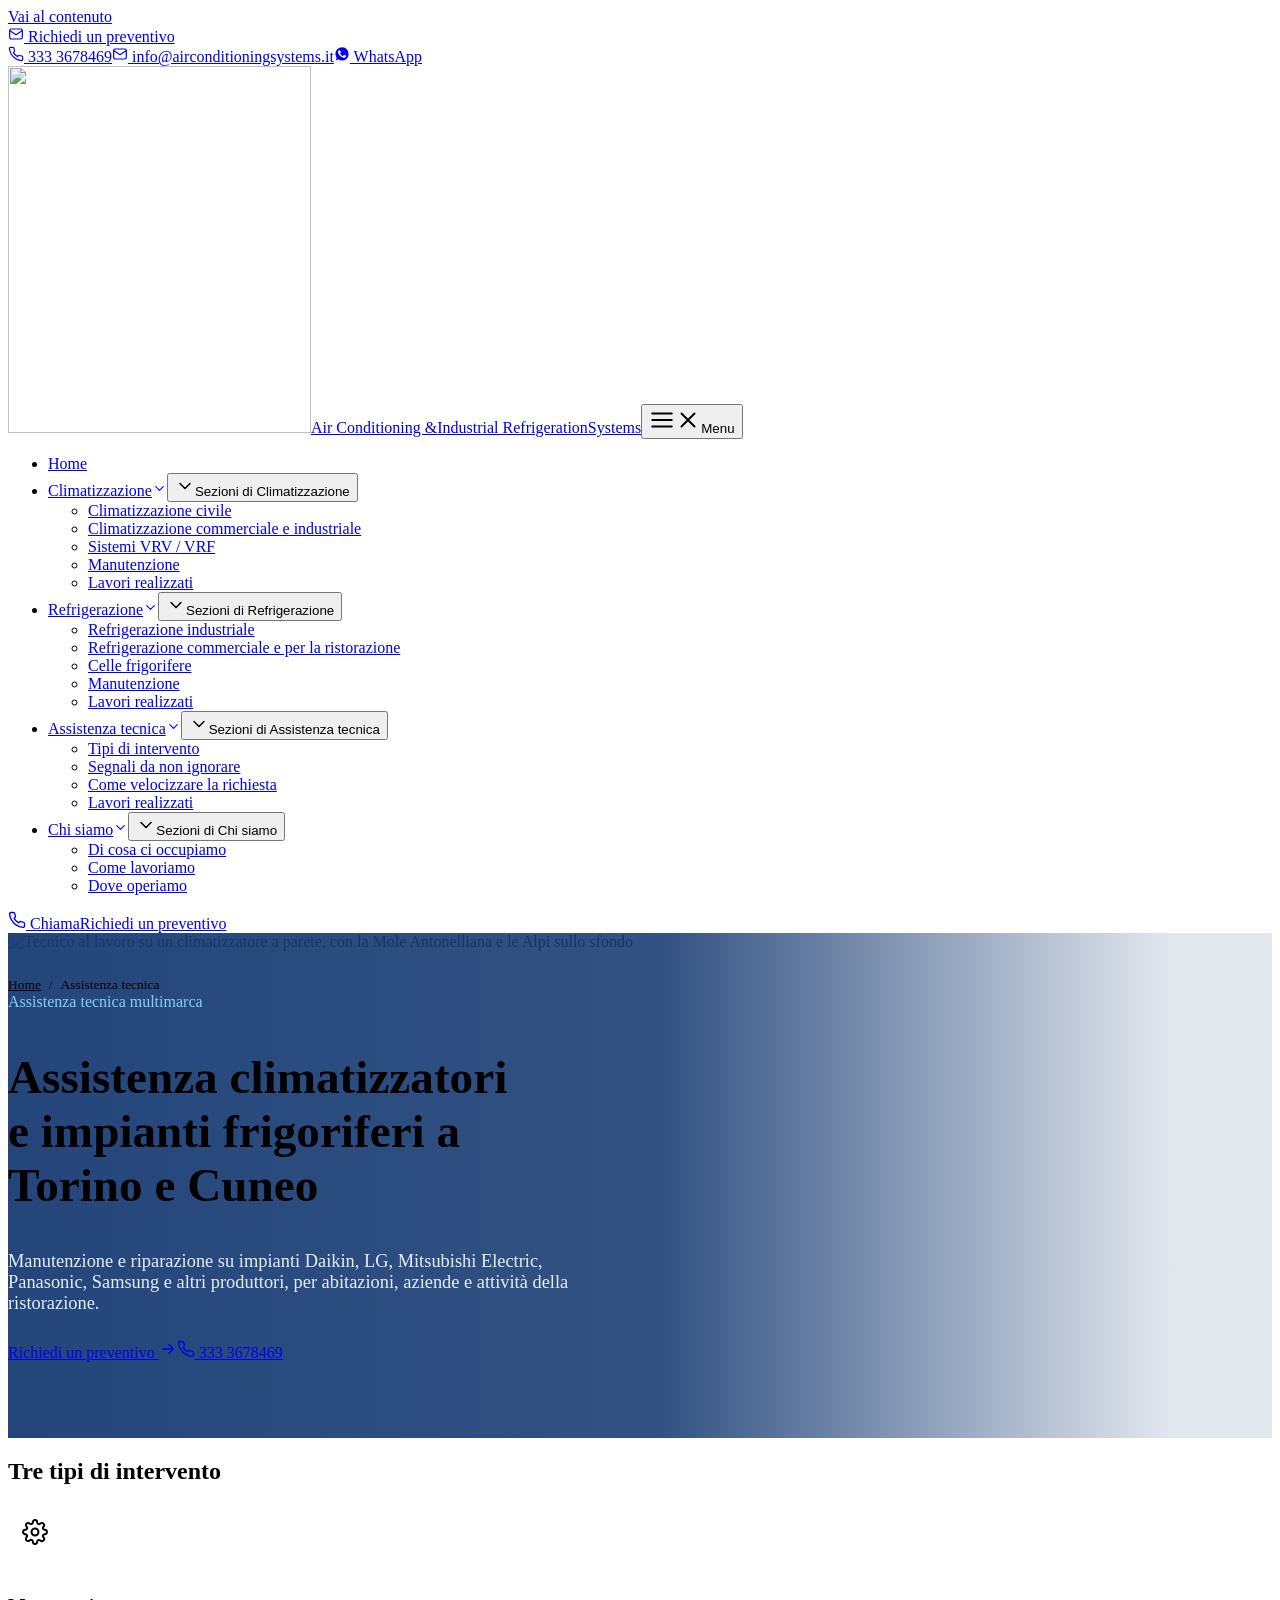
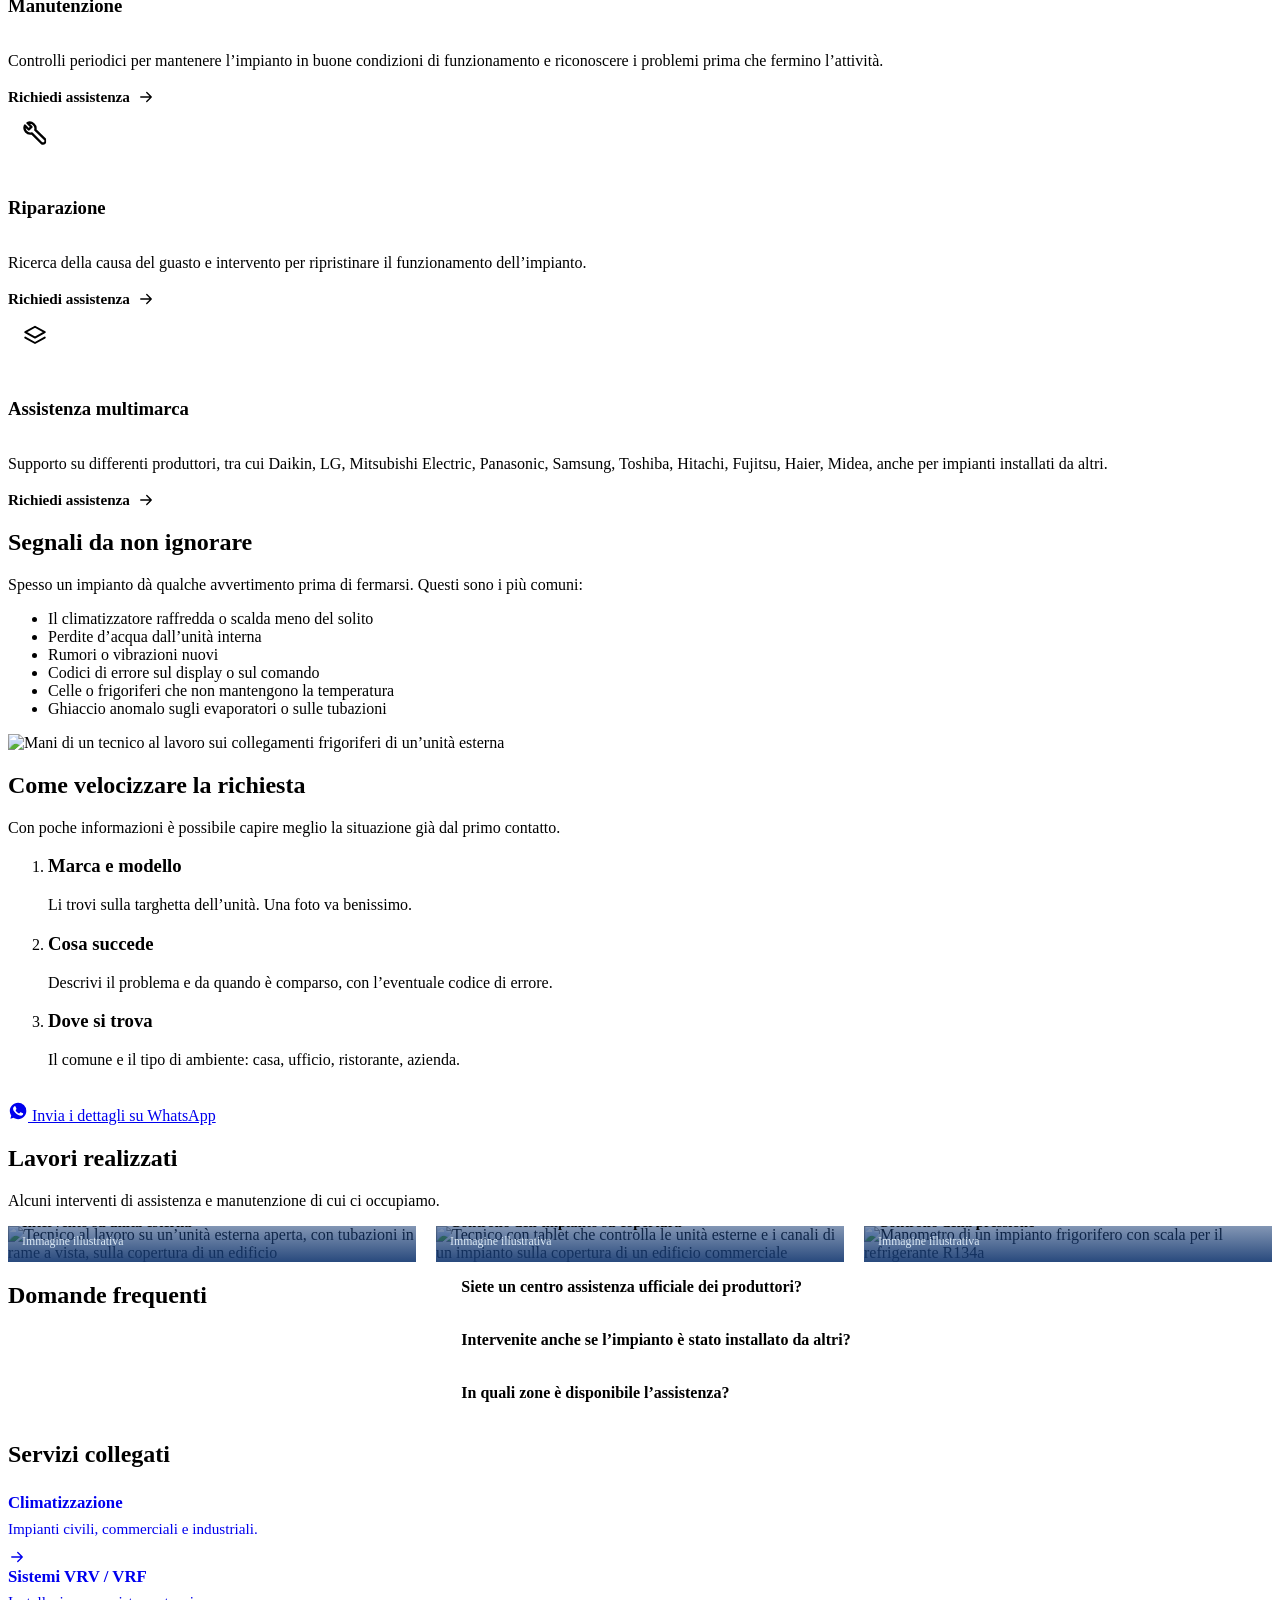
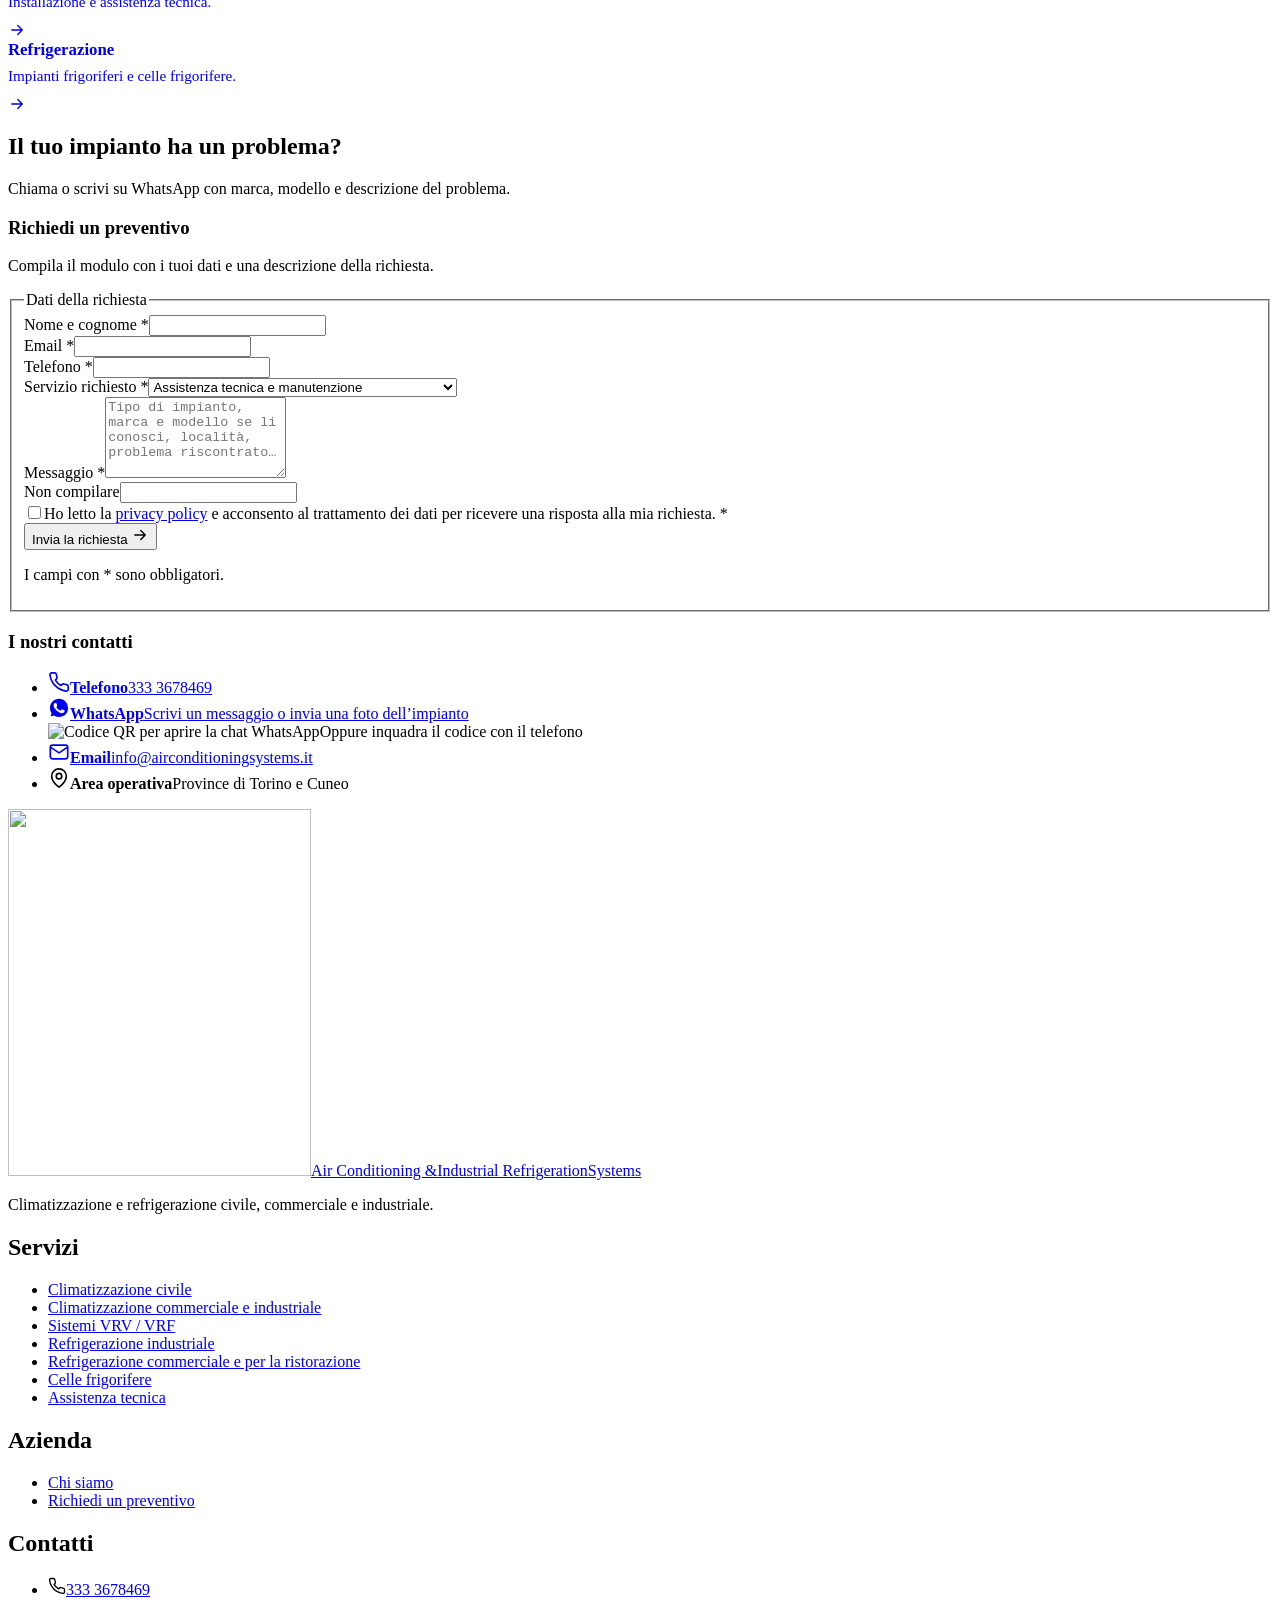
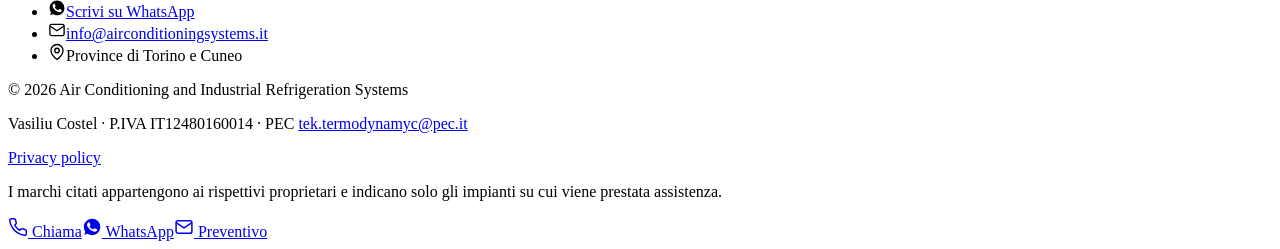
==== commit 41e115c2: "Aggiorna l'anteprima: logo dal file vettoriale Co-Authored-By: Claude Opus 5.5 <noreply@anthropic.co" ====
--- a/assistenza-tecnica/index.html
+++ b/assistenza-tecnica/index.html
@@ -1,10 +1,10 @@
 <!DOCTYPE html><html lang="it"><head><meta charset="utf-8"><meta name="viewport" content="width=device-width, initial-scale=1"><title>Assistenza climatizzatori e impianti frigoriferi a Torino e Cuneo | Air Conditioning and Industrial Refrigeration Systems</title><meta name="description" content="Assistenza climatizzatori e impianti frigoriferi nelle province di Torino e Cuneo: manutenzione e riparazione multimarca."><meta name="robots" content="noindex, nofollow"><link rel="canonical" href="https://dominio-da-definire.example/assistenza-tecnica/"><link rel="sitemap" href="/anteprima-air-conditioning/sitemap-index.xml"><link rel="icon" href="/anteprima-air-conditioning/favicon-96.png" sizes="96x96" type="image/png"><link rel="apple-touch-icon" href="/anteprima-air-conditioning/apple-touch-icon.png"><meta name="theme-color" content="#164EA3"><meta property="og:type" content="website"><meta property="og:locale" content="it_IT"><meta property="og:site_name" content="Air Conditioning and Industrial Refrigeration Systems"><meta property="og:title" content="Assistenza climatizzatori e impianti frigoriferi a Torino e Cuneo | Air Conditioning and Industrial Refrigeration Systems"><meta property="og:description" content="Assistenza climatizzatori e impianti frigoriferi nelle province di Torino e Cuneo: manutenzione e riparazione multimarca."><meta property="og:url" content="https://dominio-da-definire.example/assistenza-tecnica/"><meta property="og:image" content="https://dominio-da-definire.example/og-image.jpg"><meta property="og:image:width" content="1200"><meta property="og:image:height" content="630"><meta name="twitter:card" content="summary_large_image"><script type="application/ld+json">{"@context":"https://schema.org","@graph":[{"@type":"HVACBusiness","@id":"https://dominio-da-definire.example/#azienda","name":"Air Conditioning and Industrial Refrigeration Systems","url":"https://dominio-da-definire.example/","image":"https://dominio-da-definire.example/og-image.jpg","logo":"https://dominio-da-definire.example/logo.png","telephone":"+393333678469","email":"info@airconditioningsystems.it","vatID":"IT12480160014","address":{"@type":"PostalAddress","addressLocality":"Torino","addressRegion":"TO","addressCountry":"IT"},"areaServed":[{"@type":"AdministrativeArea","name":"Città metropolitana di Torino"},{"@type":"AdministrativeArea","name":"Provincia di Cuneo"}],"knowsAbout":["Climatizzazione civile","Climatizzazione commerciale e industriale","Sistemi VRV e VRF","Refrigerazione industriale","Refrigerazione commerciale e per la ristorazione","Assistenza tecnica multimarca"]},{"@type":"Service","name":"Assistenza tecnica su climatizzatori e impianti frigoriferi a Torino e Cuneo","description":"Assistenza climatizzatori e impianti frigoriferi nelle province di Torino e Cuneo: manutenzione e riparazione multimarca.","url":"https://dominio-da-definire.example/assistenza-tecnica/","serviceType":"Assistenza tecnica su climatizzatori e impianti frigoriferi a Torino e Cuneo","provider":{"@id":"https://dominio-da-definire.example/#azienda"},"areaServed":[{"@type":"AdministrativeArea","name":"Città metropolitana di Torino"},{"@type":"AdministrativeArea","name":"Provincia di Cuneo"}]},{"@type":"BreadcrumbList","itemListElement":[{"@type":"ListItem","position":1,"name":"Home","item":"https://dominio-da-definire.example/"},{"@type":"ListItem","position":2,"name":"Assistenza tecnica","item":"https://dominio-da-definire.example/assistenza-tecnica/"}]}]}</script><style>@media screen{html.anim :is(main .reveal,main .section-head,main .services-head,main .gallery-head,main .title,main h3.block,main .btn-row.block,main .split > *,main .grid > *,main .steps > li,main .gallery__item,main .strengths__list > li,main .brands__inner > *,main .faq,main .table-wrap,main .quote__intro,main .quote__contacts,main .form-card):not(.is-in,.is-done){opacity:0}}</style><script>
       if ('IntersectionObserver' in window && !matchMedia('(prefers-reduced-motion: reduce)').matches) document.documentElement.classList.add('anim');
-    </script><link rel="stylesheet" href="/anteprima-air-conditioning/_astro/Base.b1-ch18D.css"><style>.page-hero[data-astro-cid-75ysl5lo]{isolation:isolate;background:var(--blue-900);color:var(--white);position:relative;overflow:hidden}.page-hero__inner[data-astro-cid-75ysl5lo]{padding-block:clamp(28px,4vw,44px) clamp(44px,6vw,76px)}.page-hero[data-astro-cid-75ysl5lo] .page-hero__img{z-index:-2;object-fit:cover;width:100%;height:100%;position:absolute;inset:0}.page-hero[data-astro-cid-75ysl5lo] picture{display:contents}.page-hero--photo[data-astro-cid-75ysl5lo]:after{content:"";z-index:-1;background:linear-gradient(90deg,#163a72f0 0%,#163a72e0 52%,#163a721f 92%);position:absolute;inset:0}@media (width<=899px){.page-hero--photo[data-astro-cid-75ysl5lo]:after{background:linear-gradient(#163a72b8,#163a72d6)}}.page-hero[data-astro-cid-75ysl5lo] h1[data-astro-cid-75ysl5lo]{color:var(--white);max-width:22ch;font-size:clamp(1.9rem,1.35rem + 2.3vw,2.95rem)}.page-hero[data-astro-cid-75ysl5lo] .eyebrow[data-astro-cid-75ysl5lo]{color:#7fd3f3;margin-top:clamp(20px,3vw,40px)}.page-hero__lead[data-astro-cid-75ysl5lo]{color:#e4eef8;max-width:62ch;margin-top:1rem;font-size:clamp(1.02rem,1rem + .2vw,1.15rem)}.page-hero__cta[data-astro-cid-75ysl5lo]{margin-top:1.6rem}.crumbs[data-astro-cid-75ysl5lo]{color:var(--on-dark-soft);flex-wrap:wrap;gap:4px 8px;margin:0;padding:0;font-size:.84rem;list-style:none;display:flex}.crumbs[data-astro-cid-75ysl5lo] li[data-astro-cid-75ysl5lo]+li[data-astro-cid-75ysl5lo]:before{content:"/";opacity:.7;margin-right:8px}.crumbs[data-astro-cid-75ysl5lo] a[data-astro-cid-75ysl5lo]{color:inherit}.crumbs[data-astro-cid-75ysl5lo] a[data-astro-cid-75ysl5lo]:hover,.crumbs[data-astro-cid-75ysl5lo] [data-astro-cid-75ysl5lo][aria-current]{color:var(--white)}
+    </script><link rel="stylesheet" href="/anteprima-air-conditioning/_astro/Base.BNBIpVRn.css"><style>.page-hero[data-astro-cid-75ysl5lo]{isolation:isolate;background:var(--blue-900);color:var(--white);position:relative;overflow:hidden}.page-hero__inner[data-astro-cid-75ysl5lo]{padding-block:clamp(28px,4vw,44px) clamp(44px,6vw,76px)}.page-hero[data-astro-cid-75ysl5lo] .page-hero__img{z-index:-2;object-fit:cover;width:100%;height:100%;position:absolute;inset:0}.page-hero[data-astro-cid-75ysl5lo] picture{display:contents}.page-hero--photo[data-astro-cid-75ysl5lo]:after{content:"";z-index:-1;background:linear-gradient(90deg,#163a72f0 0%,#163a72e0 52%,#163a721f 92%);position:absolute;inset:0}@media (width<=899px){.page-hero--photo[data-astro-cid-75ysl5lo]:after{background:linear-gradient(#163a72b8,#163a72d6)}}.page-hero[data-astro-cid-75ysl5lo] h1[data-astro-cid-75ysl5lo]{color:var(--white);max-width:22ch;font-size:clamp(1.9rem,1.35rem + 2.3vw,2.95rem)}.page-hero[data-astro-cid-75ysl5lo] .eyebrow[data-astro-cid-75ysl5lo]{color:#7fd3f3;margin-top:clamp(20px,3vw,40px)}.page-hero__lead[data-astro-cid-75ysl5lo]{color:#e4eef8;max-width:62ch;margin-top:1rem;font-size:clamp(1.02rem,1rem + .2vw,1.15rem)}.page-hero__cta[data-astro-cid-75ysl5lo]{margin-top:1.6rem}.crumbs[data-astro-cid-75ysl5lo]{color:var(--on-dark-soft);flex-wrap:wrap;gap:4px 8px;margin:0;padding:0;font-size:.84rem;list-style:none;display:flex}.crumbs[data-astro-cid-75ysl5lo] li[data-astro-cid-75ysl5lo]+li[data-astro-cid-75ysl5lo]:before{content:"/";opacity:.7;margin-right:8px}.crumbs[data-astro-cid-75ysl5lo] a[data-astro-cid-75ysl5lo]{color:inherit}.crumbs[data-astro-cid-75ysl5lo] a[data-astro-cid-75ysl5lo]:hover,.crumbs[data-astro-cid-75ysl5lo] [data-astro-cid-75ysl5lo][aria-current]{color:var(--white)}
 .faq[data-astro-cid-hemr5th4]{interpolate-size:allow-keywords;gap:24px;display:grid}@media (width>=900px){.faq[data-astro-cid-hemr5th4]{grid-template-columns:1fr 2fr;gap:48px}}details[data-astro-cid-hemr5th4]{border-bottom:1px solid var(--line)}details[data-astro-cid-hemr5th4]:first-child{border-top:1px solid var(--line)}summary[data-astro-cid-hemr5th4]{color:var(--blue-900);cursor:pointer;justify-content:space-between;gap:16px;padding:16px 0;font-weight:600;list-style:none;transition:color .15s;display:flex}summary[data-astro-cid-hemr5th4]:hover{color:var(--blue-600)}summary[data-astro-cid-hemr5th4]::-webkit-details-marker{display:none}summary[data-astro-cid-hemr5th4]:after{content:"";background:linear-gradient(var(--blue-600), var(--blue-600)) center / 16px 2px no-repeat, linear-gradient(var(--blue-600), var(--blue-600)) center / 2px 16px no-repeat;flex:none;width:16px;height:16px;margin-top:5px;transition:background-size .25s,transform .25s cubic-bezier(.16,1,.3,1)}details[data-astro-cid-hemr5th4][open] summary[data-astro-cid-hemr5th4]:after{background-size:16px 2px,2px 0;transform:rotate(180deg)}details[data-astro-cid-hemr5th4]::details-content{block-size:0;transition:block-size .3s cubic-bezier(.16, 1, .3, 1), content-visibility .3s allow-discrete;overflow:clip}details[data-astro-cid-hemr5th4][open]::details-content{block-size:auto}p[data-astro-cid-hemr5th4]{color:var(--ink-soft);padding-bottom:18px}.title[data-astro-cid-i6azdumn]{margin-bottom:24px}.links[data-astro-cid-i6azdumn]{margin:0;padding:0;list-style:none}.related[data-astro-cid-i6azdumn]{flex-direction:column;gap:6px;height:100%;text-decoration:none;transition:border-color .2s,box-shadow .2s;display:flex}.related[data-astro-cid-i6azdumn]:hover{border-color:var(--blue-600);box-shadow:var(--shadow)}.related[data-astro-cid-i6azdumn] strong[data-astro-cid-i6azdumn]{color:var(--blue-900);font-size:1.05rem;line-height:1.3}.related[data-astro-cid-i6azdumn] span[data-astro-cid-i6azdumn]{color:var(--ink-soft);font-size:.95rem}.related[data-astro-cid-i6azdumn] svg{color:var(--blue-600);margin-top:auto;padding-top:4px;transition:transform .2s cubic-bezier(.16,1,.3,1)}.related[data-astro-cid-i6azdumn]:hover svg{transform:translate(4px)}
 .gallery[data-astro-cid-iys7w2kj]{grid-template-columns:repeat(auto-fit,minmax(min(100%,260px),1fr));gap:clamp(12px,1.6vw,20px);margin:0;padding:0;list-style:none;display:grid}.gallery__link[data-astro-cid-iys7w2kj]{border-radius:var(--radius-lg);color:var(--white);background:var(--blue-900);text-decoration:none;display:block;position:relative;overflow:hidden}.gallery__link[data-astro-cid-iys7w2kj] img{aspect-ratio:4/3;object-fit:cover;width:100%;transition:transform .35s}.gallery__link[data-astro-cid-iys7w2kj]:hover img{transform:scale(1.04)}.gallery__caption[data-astro-cid-iys7w2kj]{background:linear-gradient(#0000,#163a72eb);padding:36px 14px 12px;font-size:.92rem;font-weight:600;line-height:1.3;position:absolute;inset:auto 0 0}.gallery__caption[data-astro-cid-iys7w2kj] small[data-astro-cid-iys7w2kj]{color:#dbe9f6;margin-top:2px;font-size:.74rem;font-weight:400;display:block}.gallery__zoom[data-astro-cid-iys7w2kj]{opacity:0;background:#163a72b8;border-radius:50%;place-items:center;width:36px;height:36px;transition:opacity .2s;display:grid;position:absolute;top:10px;right:10px}.gallery__link[data-astro-cid-iys7w2kj]:hover .gallery__zoom[data-astro-cid-iys7w2kj],.gallery__link[data-astro-cid-iys7w2kj]:focus-visible .gallery__zoom[data-astro-cid-iys7w2kj]{opacity:1}.lightbox[data-astro-cid-iys7w2kj]{border-radius:var(--radius-lg);background:var(--blue-950);width:min(1100px,94vw);color:var(--white);border:0;padding:0;overflow:visible}.lightbox[data-astro-cid-iys7w2kj]::backdrop{background:#041426db}.lightbox[data-astro-cid-iys7w2kj][open]{animation:.28s cubic-bezier(.16,1,.3,1) lightbox-in}.lightbox[data-astro-cid-iys7w2kj][open]::backdrop{animation:.28s ease-out lightbox-fondo}@keyframes lightbox-in{0%{opacity:0;transform:scale(.96)}}@keyframes lightbox-fondo{0%{opacity:0}}.lightbox[data-astro-cid-iys7w2kj] figure[data-astro-cid-iys7w2kj]{margin:0}.lightbox[data-astro-cid-iys7w2kj] img[data-astro-cid-iys7w2kj]{object-fit:contain;border-radius:var(--radius-lg) var(--radius-lg) 0 0;width:100%;max-height:80vh}.lightbox[data-astro-cid-iys7w2kj] figcaption[data-astro-cid-iys7w2kj]{padding:12px 16px;font-size:.92rem}.lightbox__close[data-astro-cid-iys7w2kj]{width:44px;height:44px;color:var(--white);cursor:pointer;background:#163a72d9;border:0;border-radius:50%;place-items:center;display:grid;position:absolute;top:10px;right:10px}
 .page-hero__img{object-position:75% 22%}.intervento[data-astro-cid-wdpezi2y]{--velo:inset(100% 0 0 0);--titolo:var(--blue-900);--testo:var(--ink-soft);--azione:var(--blue-600);--tessera:var(--blue-50);--tratto:var(--blue-600);--gesto:none;--spinta:none;isolation:isolate;flex-direction:column;align-items:flex-start;transition:box-shadow .25s,border-color .25s;display:flex;position:relative;overflow:hidden}.intervento[data-astro-cid-wdpezi2y][data-tipo=gear]{--gira:rotate(90deg)}.intervento[data-astro-cid-wdpezi2y][data-tipo=tools] .intervento__icon[data-astro-cid-wdpezi2y] svg{translate:-4.5px 3px;scale:1.2}.intervento[data-astro-cid-wdpezi2y][data-tipo=layers] .intervento__icon[data-astro-cid-wdpezi2y] svg{translate:0 1.5px}.intervento[data-astro-cid-wdpezi2y][data-tipo=tools]{--gira:rotate(-16deg)}.intervento[data-astro-cid-wdpezi2y][data-tipo=layers]{--gira:translateY(-2px) scale(1.1)}.intervento[data-astro-cid-wdpezi2y]:before{content:"";z-index:-1;background:linear-gradient(115deg, var(--blue-600), var(--blue-900) 60%, var(--blue-950));clip-path:var(--velo);transition:clip-path .45s cubic-bezier(.16,1,.3,1);position:absolute;inset:0}.intervento[data-astro-cid-wdpezi2y]:after{content:"";background:linear-gradient(90deg, var(--blue-900), var(--blue-600));transform-origin:0;height:3px;position:absolute;inset:0 0 auto}.intervento__icon[data-astro-cid-wdpezi2y]{background:var(--tessera);width:54px;height:54px;color:var(--tratto);border-radius:14px;place-items:center;margin-bottom:18px;transition:background-color .25s,color .25s;display:grid}.intervento__icon[data-astro-cid-wdpezi2y] svg{transform:var(--gesto);transition:transform .6s cubic-bezier(.16,1,.3,1)}.intervento[data-astro-cid-wdpezi2y] h3[data-astro-cid-wdpezi2y] a[data-astro-cid-wdpezi2y]{color:var(--titolo);text-decoration:none;transition:color .2s}.intervento[data-astro-cid-wdpezi2y] h3[data-astro-cid-wdpezi2y] a[data-astro-cid-wdpezi2y]:after{content:"";border-radius:inherit;position:absolute;inset:0}.intervento[data-astro-cid-wdpezi2y] h3[data-astro-cid-wdpezi2y] a[data-astro-cid-wdpezi2y]:focus-visible{outline:none}.intervento[data-astro-cid-wdpezi2y] h3[data-astro-cid-wdpezi2y] a[data-astro-cid-wdpezi2y]:focus-visible:after{outline:3px solid var(--accent);outline-offset:-3px;border-radius:var(--radius-lg)}.intervento[data-astro-cid-wdpezi2y] p[data-astro-cid-wdpezi2y]{color:var(--testo);margin-bottom:18px;transition:color .2s}.intervento__azione[data-astro-cid-wdpezi2y]{color:var(--azione);align-items:center;gap:.45em;margin-top:auto;font-size:.95rem;font-weight:600;transition:color .2s;display:inline-flex}.intervento__azione[data-astro-cid-wdpezi2y] svg{transform:var(--spinta);transition:transform .25s cubic-bezier(.16,1,.3,1)}@media (hover:hover){.intervento[data-astro-cid-wdpezi2y]:hover{--velo:inset(0);--titolo:var(--white);--testo:#e4eef8;--azione:var(--white);--tessera:var(--white);--tratto:var(--blue-900);--gesto:var(--gira);--spinta:translateX(5px);box-shadow:var(--shadow-hover);border-color:#0000}}.intervento[data-astro-cid-wdpezi2y]:has(a:focus-visible){--velo:inset(0);--titolo:var(--white);--testo:#e4eef8;--azione:var(--white);--tessera:var(--white);--tratto:var(--blue-900);--gesto:var(--gira);--spinta:translateX(5px)}@keyframes intervento-barra{0%{transform:scaleX(0)}to{transform:none}}@keyframes intervento-disegno{0%{stroke-dasharray:160;stroke-dashoffset:160px}to{stroke-dasharray:160;stroke-dashoffset:0}}.intervento[data-astro-cid-wdpezi2y].is-in:after{animation:intervento-barra .9s cubic-bezier(.16, 1, .3, 1) calc(var(--i) * .12s + .12s) both}.intervento[data-astro-cid-wdpezi2y].is-in .intervento__icon[data-astro-cid-wdpezi2y] svg>*{animation:intervento-disegno 1.1s cubic-bezier(.3, .6, .2, 1) calc(var(--i) * .12s + .12s) both}
-</style></head><body><a class="skip-link" href="#contenuto">Vai al contenuto</a><div class="topbar" data-astro-cid-nen7h5rs><div class="container topbar__inner" data-astro-cid-nen7h5rs><a class="topbar__area" href="#preventivo" data-astro-cid-nen7h5rs><svg data-icon="mail" width="16" height="16" viewBox="0 0 24 24" fill="none" stroke="currentColor" stroke-width="1.8" stroke-linecap="round" stroke-linejoin="round" aria-hidden="true"><rect x="2.5" y="4.5" width="19" height="15" rx="2.5"/><path d="m3 7 9 6 9-6"/></svg> Richiedi un preventivo</a><div class="topbar__links" data-astro-cid-nen7h5rs><a href="tel:+393333678469" data-astro-cid-nen7h5rs><svg data-icon="phone" width="16" height="16" viewBox="0 0 24 24" fill="none" stroke="currentColor" stroke-width="1.8" stroke-linecap="round" stroke-linejoin="round" aria-hidden="true"><path d="M22 16.9v3a2 2 0 0 1-2.2 2 19.8 19.8 0 0 1-8.6-3.1 19.5 19.5 0 0 1-6-6A19.8 19.8 0 0 1 2.1 4.2 2 2 0 0 1 4.1 2h3a2 2 0 0 1 2 1.7c.1 1 .4 1.9.7 2.8a2 2 0 0 1-.5 2.1L8.1 9.9a16 16 0 0 0 6 6l1.3-1.3a2 2 0 0 1 2.1-.4c.9.3 1.8.5 2.8.7a2 2 0 0 1 1.7 2z"/></svg> 333 3678469</a><a class="topbar__email" href="mailto:info@airconditioningsystems.it" data-astro-cid-nen7h5rs><svg data-icon="mail" width="16" height="16" viewBox="0 0 24 24" fill="none" stroke="currentColor" stroke-width="1.8" stroke-linecap="round" stroke-linejoin="round" aria-hidden="true"><rect x="2.5" y="4.5" width="19" height="15" rx="2.5"/><path d="m3 7 9 6 9-6"/></svg> info@airconditioningsystems.it</a><a href="https://wa.me/393333678469?text=Buongiorno%2C%20vorrei%20informazioni%20per%20un%20impianto%20di%20climatizzazione%20o%20refrigerazione." target="_blank" rel="noopener" data-astro-cid-nen7h5rs><svg data-icon="whatsapp" width="16" height="16" viewBox="0 0 24 24" fill="currentColor" aria-hidden="true"><path d="M17.5 14.400c-.3-.15-1.750-.860-2-.960-.270-.100-.470-.150-.670.150-.2.300-.770.960-.940 1.160-.170.200-.350.220-.650.070-.300-.150-1.250-.460-2.380-1.470-.880-.780-1.470-1.750-1.640-2.050-.170-.300-.020-.460.130-.610.130-.130.300-.350.450-.520.150-.170.200-.300.300-.500.100-.200.050-.370-.020-.520-.080-.150-.670-1.620-.920-2.220-.240-.580-.490-.500-.670-.510h-.570c-.200 0-.520.070-.790.370-.270.300-1.040 1.020-1.040 2.480s1.070 2.880 1.210 3.070c.150.200 2.100 3.200 5.080 4.490.710.310 1.260.490 1.690.630.710.230 1.360.190 1.870.120.570-.090 1.750-.720 2-1.410.250-.690.250-1.290.170-1.410-.070-.120-.270-.200-.570-.350zM12.040 21.800h-.010a9.870 9.870 0 0 1-5.030-1.380l-.360-.210-3.740.980 1-3.650-.240-.370a9.860 9.860 0 0 1-1.510-5.260C2.150 6.470 6.580 2.040 12.050 2.040c2.650 0 5.140 1.030 7 2.900a9.830 9.830 0 0 1 2.900 7c0 5.450-4.440 9.860-9.910 9.860z"></path></svg> WhatsApp</a></div></div></div><header class="header" data-header data-astro-cid-nen7h5rs><div class="container header__inner" data-astro-cid-nen7h5rs><a class="header__logo" href="/anteprima-air-conditioning/" data-astro-cid-nen7h5rs><span class="brand" data-astro-cid-f7espo7c><img class="brand__mark" src="/anteprima-air-conditioning/_astro/simbolo-blu.CXYDJMM2_Z1ikP8Y.webp" width="200" height="239" alt="" loading="eager" decoding="async" data-astro-cid-f7espo7c><span class="brand__name" data-astro-cid-f7espo7c><span class="brand__line1" data-astro-cid-f7espo7c>Air Conditioning and</span><span class="brand__line2" data-astro-cid-f7espo7c>Industrial Refrigeration Systems</span></span></span></a><button class="menu-toggle" type="button" aria-expanded="false" aria-controls="main-menu" data-menu-toggle data-astro-cid-nen7h5rs><span class="menu-toggle__open" data-astro-cid-nen7h5rs><svg data-icon="menu" width="26" height="26" viewBox="0 0 24 24" fill="none" stroke="currentColor" stroke-width="1.8" stroke-linecap="round" stroke-linejoin="round" aria-hidden="true"><path d="M3 6h18M3 12h18M3 18h18"/></svg></span><span class="menu-toggle__close" data-astro-cid-nen7h5rs><svg data-icon="close" width="26" height="26" viewBox="0 0 24 24" fill="none" stroke="currentColor" stroke-width="1.8" stroke-linecap="round" stroke-linejoin="round" aria-hidden="true"><path d="M6 6l12 12M18 6 6 18"/></svg></span><span class="visually-hidden" data-astro-cid-nen7h5rs>Menu</span></button><nav class="nav" id="main-menu" aria-label="Menu principale" data-menu data-astro-cid-nen7h5rs><ul class="nav__list" data-astro-cid-nen7h5rs><li class="nav__item" data-astro-cid-nen7h5rs><div class="nav__row" data-astro-cid-nen7h5rs><a class="nav__link" href="/anteprima-air-conditioning/" data-astro-cid-nen7h5rs>Home</a></div></li><li class="nav__item has-children" data-astro-cid-nen7h5rs><div class="nav__row" data-astro-cid-nen7h5rs><a class="nav__link" href="/anteprima-air-conditioning/climatizzazione/" data-astro-cid-nen7h5rs>Climatizzazione<svg data-icon="chevron" class="nav__chevron" width="15" height="15" viewBox="0 0 24 24" fill="none" stroke="currentColor" stroke-width="1.8" stroke-linecap="round" stroke-linejoin="round" aria-hidden="true"><path d="m6 9 6 6 6-6"/></svg></a><button class="nav__expand" type="button" aria-expanded="false" aria-controls="sezioni-1" data-menu-expand data-astro-cid-nen7h5rs><svg data-icon="chevron" width="20" height="20" viewBox="0 0 24 24" fill="none" stroke="currentColor" stroke-width="1.8" stroke-linecap="round" stroke-linejoin="round" aria-hidden="true"><path d="m6 9 6 6 6-6"/></svg><span class="visually-hidden" data-astro-cid-nen7h5rs>Sezioni di Climatizzazione</span></button></div><ul class="nav__sub" id="sezioni-1" data-astro-cid-nen7h5rs><li data-astro-cid-nen7h5rs><a href="/anteprima-air-conditioning/climatizzazione/#civile" data-astro-cid-nen7h5rs>Climatizzazione civile</a></li><li data-astro-cid-nen7h5rs><a href="/anteprima-air-conditioning/climatizzazione/#commerciale-industriale" data-astro-cid-nen7h5rs>Climatizzazione commerciale e industriale</a></li><li data-astro-cid-nen7h5rs><a href="/anteprima-air-conditioning/climatizzazione/#vrv-vrf" data-astro-cid-nen7h5rs>Sistemi VRV / VRF</a></li><li data-astro-cid-nen7h5rs><a href="/anteprima-air-conditioning/climatizzazione/#manutenzione" data-astro-cid-nen7h5rs>Manutenzione</a></li><li data-astro-cid-nen7h5rs><a href="/anteprima-air-conditioning/climatizzazione/#lavori" data-astro-cid-nen7h5rs>Lavori realizzati</a></li></ul></li><li class="nav__item has-children" data-astro-cid-nen7h5rs><div class="nav__row" data-astro-cid-nen7h5rs><a class="nav__link" href="/anteprima-air-conditioning/refrigerazione/" data-astro-cid-nen7h5rs>Refrigerazione<svg data-icon="chevron" class="nav__chevron" width="15" height="15" viewBox="0 0 24 24" fill="none" stroke="currentColor" stroke-width="1.8" stroke-linecap="round" stroke-linejoin="round" aria-hidden="true"><path d="m6 9 6 6 6-6"/></svg></a><button class="nav__expand" type="button" aria-expanded="false" aria-controls="sezioni-2" data-menu-expand data-astro-cid-nen7h5rs><svg data-icon="chevron" width="20" height="20" viewBox="0 0 24 24" fill="none" stroke="currentColor" stroke-width="1.8" stroke-linecap="round" stroke-linejoin="round" aria-hidden="true"><path d="m6 9 6 6 6-6"/></svg><span class="visually-hidden" data-astro-cid-nen7h5rs>Sezioni di Refrigerazione</span></button></div><ul class="nav__sub" id="sezioni-2" data-astro-cid-nen7h5rs><li data-astro-cid-nen7h5rs><a href="/anteprima-air-conditioning/refrigerazione/#industriale" data-astro-cid-nen7h5rs>Refrigerazione industriale</a></li><li data-astro-cid-nen7h5rs><a href="/anteprima-air-conditioning/refrigerazione/#commerciale-ristorazione" data-astro-cid-nen7h5rs>Refrigerazione commerciale e per la ristorazione</a></li><li data-astro-cid-nen7h5rs><a href="/anteprima-air-conditioning/refrigerazione/#celle-frigorifere" data-astro-cid-nen7h5rs>Celle frigorifere</a></li><li data-astro-cid-nen7h5rs><a href="/anteprima-air-conditioning/refrigerazione/#manutenzione" data-astro-cid-nen7h5rs>Manutenzione</a></li><li data-astro-cid-nen7h5rs><a href="/anteprima-air-conditioning/refrigerazione/#lavori" data-astro-cid-nen7h5rs>Lavori realizzati</a></li></ul></li><li class="nav__item has-children" data-astro-cid-nen7h5rs><div class="nav__row" data-astro-cid-nen7h5rs><a class="nav__link is-active" href="/anteprima-air-conditioning/assistenza-tecnica/" aria-current="page" data-astro-cid-nen7h5rs>Assistenza tecnica<svg data-icon="chevron" class="nav__chevron" width="15" height="15" viewBox="0 0 24 24" fill="none" stroke="currentColor" stroke-width="1.8" stroke-linecap="round" stroke-linejoin="round" aria-hidden="true"><path d="m6 9 6 6 6-6"/></svg></a><button class="nav__expand" type="button" aria-expanded="false" aria-controls="sezioni-3" data-menu-expand data-astro-cid-nen7h5rs><svg data-icon="chevron" width="20" height="20" viewBox="0 0 24 24" fill="none" stroke="currentColor" stroke-width="1.8" stroke-linecap="round" stroke-linejoin="round" aria-hidden="true"><path d="m6 9 6 6 6-6"/></svg><span class="visually-hidden" data-astro-cid-nen7h5rs>Sezioni di Assistenza tecnica</span></button></div><ul class="nav__sub" id="sezioni-3" data-astro-cid-nen7h5rs><li data-astro-cid-nen7h5rs><a href="/anteprima-air-conditioning/assistenza-tecnica/#interventi" data-astro-cid-nen7h5rs>Tipi di intervento</a></li><li data-astro-cid-nen7h5rs><a href="/anteprima-air-conditioning/assistenza-tecnica/#segnali" data-astro-cid-nen7h5rs>Segnali da non ignorare</a></li><li data-astro-cid-nen7h5rs><a href="/anteprima-air-conditioning/assistenza-tecnica/#richiesta" data-astro-cid-nen7h5rs>Come velocizzare la richiesta</a></li><li data-astro-cid-nen7h5rs><a href="/anteprima-air-conditioning/assistenza-tecnica/#lavori" data-astro-cid-nen7h5rs>Lavori realizzati</a></li></ul></li><li class="nav__item has-children" data-astro-cid-nen7h5rs><div class="nav__row" data-astro-cid-nen7h5rs><a class="nav__link" href="/anteprima-air-conditioning/chi-siamo/" data-astro-cid-nen7h5rs>Chi siamo<svg data-icon="chevron" class="nav__chevron" width="15" height="15" viewBox="0 0 24 24" fill="none" stroke="currentColor" stroke-width="1.8" stroke-linecap="round" stroke-linejoin="round" aria-hidden="true"><path d="m6 9 6 6 6-6"/></svg></a><button class="nav__expand" type="button" aria-expanded="false" aria-controls="sezioni-4" data-menu-expand data-astro-cid-nen7h5rs><svg data-icon="chevron" width="20" height="20" viewBox="0 0 24 24" fill="none" stroke="currentColor" stroke-width="1.8" stroke-linecap="round" stroke-linejoin="round" aria-hidden="true"><path d="m6 9 6 6 6-6"/></svg><span class="visually-hidden" data-astro-cid-nen7h5rs>Sezioni di Chi siamo</span></button></div><ul class="nav__sub" id="sezioni-4" data-astro-cid-nen7h5rs><li data-astro-cid-nen7h5rs><a href="/anteprima-air-conditioning/chi-siamo/#attivita" data-astro-cid-nen7h5rs>Di cosa ci occupiamo</a></li><li data-astro-cid-nen7h5rs><a href="/anteprima-air-conditioning/chi-siamo/#come-lavoriamo" data-astro-cid-nen7h5rs>Come lavoriamo</a></li><li data-astro-cid-nen7h5rs><a href="/anteprima-air-conditioning/chi-siamo/#dove-operiamo" data-astro-cid-nen7h5rs>Dove operiamo</a></li></ul></li></ul><div class="nav__cta" data-astro-cid-nen7h5rs><a class="btn btn--primary" href="tel:+393333678469" data-astro-cid-nen7h5rs><svg data-icon="phone" width="18" height="18" viewBox="0 0 24 24" fill="none" stroke="currentColor" stroke-width="1.8" stroke-linecap="round" stroke-linejoin="round" aria-hidden="true"><path d="M22 16.9v3a2 2 0 0 1-2.2 2 19.8 19.8 0 0 1-8.6-3.1 19.5 19.5 0 0 1-6-6A19.8 19.8 0 0 1 2.1 4.2 2 2 0 0 1 4.1 2h3a2 2 0 0 1 2 1.7c.1 1 .4 1.9.7 2.8a2 2 0 0 1-.5 2.1L8.1 9.9a16 16 0 0 0 6 6l1.3-1.3a2 2 0 0 1 2.1-.4c.9.3 1.8.5 2.8.7a2 2 0 0 1 1.7 2z"/></svg> Chiama</a><a class="btn btn--ghost nav__quote" href="#preventivo" data-astro-cid-nen7h5rs>Richiedi un preventivo</a></div></nav></div></header><script type="module">var e=document.querySelector(`[data-menu-toggle]`),t=document.querySelector(`[data-header]`);if(e&&t){let n=t.querySelector(`[data-menu]`),r=[...t.querySelectorAll(`[data-menu-expand]`)],i=(e,t)=>{e.setAttribute(`aria-expanded`,String(t)),e.closest(`.nav__item`)?.classList.toggle(`is-expanded`,t)};r.forEach(e=>e.addEventListener(`click`,()=>{let t=e.getAttribute(`aria-expanded`)!==`true`;r.forEach(n=>i(n,n===e&&t))}));let a=a=>{a&&(n.style.setProperty(`--menu-altezza`,`${window.innerHeight-t.getBoundingClientRect().bottom}px`),r.forEach(e=>i(e,!!e.closest(`.nav__item`)?.querySelector(`.nav__link.is-active`)))),t.classList.toggle(`is-open`,a),e.setAttribute(`aria-expanded`,String(a)),document.documentElement.classList.toggle(`menu-open`,a)};e.addEventListener(`click`,()=>a(!t.classList.contains(`is-open`))),document.addEventListener(`keydown`,n=>{n.key===`Escape`&&t.classList.contains(`is-open`)&&(a(!1),e.focus())}),t.querySelectorAll(`[data-menu] a`).forEach(e=>e.addEventListener(`click`,()=>a(!1))),matchMedia(`(min-width: 1200px)`).addEventListener(`change`,()=>a(!1));let o=document.querySelector(`.topbar`);o&&new IntersectionObserver(([e])=>t.classList.toggle(`is-scrolled`,!e.isIntersecting)).observe(o)}</script><main id="contenuto" tabindex="-1"><section class="page-hero page-hero--photo" data-astro-cid-75ysl5lo><picture><source srcset="/anteprima-air-conditioning/_astro/assistenza-split-torino.BsCokTdX_jv9SF.avif 800w, /anteprima-air-conditioning/_astro/assistenza-split-torino.BsCokTdX_hFz0K.avif 1280w, /anteprima-air-conditioning/_astro/assistenza-split-torino.BsCokTdX_Z11VeJB.avif 1600w" type="image/avif" sizes="100vw"><source srcset="/anteprima-air-conditioning/_astro/assistenza-split-torino.BsCokTdX_Z2ff4D1.webp 800w, /anteprima-air-conditioning/_astro/assistenza-split-torino.BsCokTdX_1Ymuum.webp 1280w, /anteprima-air-conditioning/_astro/assistenza-split-torino.BsCokTdX_EJFJ0.webp 1600w" type="image/webp" sizes="100vw"><img src="/anteprima-air-conditioning/_astro/assistenza-split-torino.BsCokTdX_2qhw31.jpg" srcset="/anteprima-air-conditioning/_astro/assistenza-split-torino.BsCokTdX_1czvsg.jpg 800w, /anteprima-air-conditioning/_astro/assistenza-split-torino.BsCokTdX_2kSNun.jpg 1280w, /anteprima-air-conditioning/_astro/assistenza-split-torino.BsCokTdX_11gYJ1.jpg 1600w" alt="Tecnico al lavoro su un climatizzatore a parete, con la Mole Antonelliana e le Alpi sullo sfondo" sizes="100vw" loading="eager" decoding="sync" fetchpriority="high" width="1774" height="887" class="page-hero__img"></picture><div class="container page-hero__inner" data-astro-cid-75ysl5lo><nav aria-label="Percorso di navigazione" data-astro-cid-75ysl5lo><ol class="crumbs" data-astro-cid-75ysl5lo><li data-astro-cid-75ysl5lo><a href="/anteprima-air-conditioning/" data-astro-cid-75ysl5lo>Home</a></li><li data-astro-cid-75ysl5lo><span aria-current="page" data-astro-cid-75ysl5lo>Assistenza tecnica</span></li></ol></nav><span class="eyebrow" data-astro-cid-75ysl5lo>Assistenza tecnica multimarca</span><h1 data-astro-cid-75ysl5lo>Assistenza climatizzatori e impianti frigoriferi a Torino e Cuneo</h1><p class="page-hero__lead" data-astro-cid-75ysl5lo>Manutenzione e riparazione su impianti Daikin, LG, Mitsubishi Electric, Panasonic, Samsung e altri produttori, per abitazioni, aziende e attività della ristorazione.</p><div class="btn-row page-hero__cta" data-astro-cid-75ysl5lo><a class="btn btn--white" href="?servizio=assistenza-tecnica#preventivo">Richiedi un preventivo <svg data-icon="arrow" width="18" height="18" viewBox="0 0 24 24" fill="none" stroke="currentColor" stroke-width="1.8" stroke-linecap="round" stroke-linejoin="round" aria-hidden="true"><path d="M5 12h14M13 6l6 6-6 6"/></svg></a><a class="btn btn--outline-light" href="tel:+393333678469"><svg data-icon="phone" width="18" height="18" viewBox="0 0 24 24" fill="none" stroke="currentColor" stroke-width="1.8" stroke-linecap="round" stroke-linejoin="round" aria-hidden="true"><path d="M22 16.9v3a2 2 0 0 1-2.2 2 19.8 19.8 0 0 1-8.6-3.1 19.5 19.5 0 0 1-6-6A19.8 19.8 0 0 1 2.1 4.2 2 2 0 0 1 4.1 2h3a2 2 0 0 1 2 1.7c.1 1 .4 1.9.7 2.8a2 2 0 0 1-.5 2.1L8.1 9.9a16 16 0 0 0 6 6l1.3-1.3a2 2 0 0 1 2.1-.4c.9.3 1.8.5 2.8.7a2 2 0 0 1 1.7 2z"/></svg> 333 3678469</a></div></div></section><section class="section" id="interventi" data-astro-cid-wdpezi2y><div class="container" data-astro-cid-wdpezi2y><div class="section-head" data-astro-cid-wdpezi2y><h2 data-astro-cid-wdpezi2y>Tre tipi di intervento</h2></div><div class="grid grid--3" data-astro-cid-wdpezi2y><article class="panel intervento" data-tipo="gear" style="--i: 0" data-astro-cid-wdpezi2y><span class="intervento__icon" data-astro-cid-wdpezi2y><svg data-icon="gear" width="26" height="26" viewBox="0 0 24 24" fill="none" stroke="currentColor" stroke-width="1.8" stroke-linecap="round" stroke-linejoin="round" aria-hidden="true"><circle cx="12" cy="12" r="3.200"/><path d="M19.400 15a1.700 1.700 0 0 0 .3 1.800l.1.100a2 2 0 1 1-2.900 2.900l-.1-.1a1.700 1.700 0 0 0-2.800 1.200V21a2 2 0 1 1-4 0v-.1a1.700 1.700 0 0 0-2.900-1.200l-.1.100a2 2 0 1 1-2.800-2.900l.1-.1A1.700 1.700 0 0 0 3.100 14H3a2 2 0 1 1 0-4h.1A1.700 1.700 0 0 0 4.300 7.100l-.1-.1A2 2 0 1 1 7.100 4.200l.1.1A1.700 1.700 0 0 0 10 3.100V3a2 2 0 1 1 4 0v.1a1.700 1.700 0 0 0 2.900 1.200l.1-.1a2 2 0 1 1 2.800 2.900l-.1.100a1.700 1.700 0 0 0 1.200 2.800h.1a2 2 0 1 1 0 4h-.1a1.700 1.700 0 0 0-1.500 1z"/></svg></span><h3 data-astro-cid-wdpezi2y><a href="?servizio=assistenza-tecnica#preventivo" data-astro-cid-wdpezi2y>Manutenzione</a></h3><p data-astro-cid-wdpezi2y>Controlli periodici per mantenere l’impianto in buone condizioni di funzionamento e riconoscere i problemi prima che fermino l’attività.</p><span class="intervento__azione" data-astro-cid-wdpezi2y>Richiedi assistenza <svg data-icon="arrow" width="18" height="18" viewBox="0 0 24 24" fill="none" stroke="currentColor" stroke-width="1.8" stroke-linecap="round" stroke-linejoin="round" aria-hidden="true"><path d="M5 12h14M13 6l6 6-6 6"/></svg></span></article><article class="panel intervento" data-tipo="tools" style="--i: 1" data-astro-cid-wdpezi2y><span class="intervento__icon" data-astro-cid-wdpezi2y><svg data-icon="tools" width="26" height="26" viewBox="0 0 24 24" fill="none" stroke="currentColor" stroke-width="1.8" stroke-linecap="round" stroke-linejoin="round" aria-hidden="true"><path d="M14.7 6.300a4.500 4.500 0 0 0-6-5.300l3 3-2 2-3-3a4.500 4.500 0 0 0 5.300 6l7.400 7.400a2 2 0 0 0 2.800-2.800z" transform="translate(1 1)"/></svg></span><h3 data-astro-cid-wdpezi2y><a href="?servizio=assistenza-tecnica#preventivo" data-astro-cid-wdpezi2y>Riparazione</a></h3><p data-astro-cid-wdpezi2y>Ricerca della causa del guasto e intervento per ripristinare il funzionamento dell’impianto.</p><span class="intervento__azione" data-astro-cid-wdpezi2y>Richiedi assistenza <svg data-icon="arrow" width="18" height="18" viewBox="0 0 24 24" fill="none" stroke="currentColor" stroke-width="1.8" stroke-linecap="round" stroke-linejoin="round" aria-hidden="true"><path d="M5 12h14M13 6l6 6-6 6"/></svg></span></article><article class="panel intervento" data-tipo="layers" style="--i: 2" data-astro-cid-wdpezi2y><span class="intervento__icon" data-astro-cid-wdpezi2y><svg data-icon="layers" width="26" height="26" viewBox="0 0 24 24" fill="none" stroke="currentColor" stroke-width="1.8" stroke-linecap="round" stroke-linejoin="round" aria-hidden="true"><path d="m12 3 9 5-9 5-9-5z"/><path d="m3 13 9 5 9-5"/></svg></span><h3 data-astro-cid-wdpezi2y><a href="?servizio=assistenza-tecnica#preventivo" data-astro-cid-wdpezi2y>Assistenza multimarca</a></h3><p data-astro-cid-wdpezi2y>Supporto su differenti produttori, tra cui Daikin, LG, Mitsubishi Electric, Panasonic, Samsung, Toshiba, Hitachi, Fujitsu, Haier, Midea, anche per impianti installati da altri.</p><span class="intervento__azione" data-astro-cid-wdpezi2y>Richiedi assistenza <svg data-icon="arrow" width="18" height="18" viewBox="0 0 24 24" fill="none" stroke="currentColor" stroke-width="1.8" stroke-linecap="round" stroke-linejoin="round" aria-hidden="true"><path d="M5 12h14M13 6l6 6-6 6"/></svg></span></article></div></div></section><section class="section section--grey" id="segnali" data-astro-cid-wdpezi2y><div class="container split" data-astro-cid-wdpezi2y><div class="stack" data-astro-cid-wdpezi2y><h2 data-astro-cid-wdpezi2y>Segnali da non ignorare</h2><p data-astro-cid-wdpezi2y>Spesso un impianto dà qualche avvertimento prima di fermarsi. Questi sono i più comuni:</p><ul class="checks" data-astro-cid-wdpezi2y><li data-astro-cid-wdpezi2y>Il climatizzatore raffredda o scalda meno del solito</li><li data-astro-cid-wdpezi2y>Perdite d’acqua dall’unità interna</li><li data-astro-cid-wdpezi2y>Rumori o vibrazioni nuovi</li><li data-astro-cid-wdpezi2y>Codici di errore sul display o sul comando</li><li data-astro-cid-wdpezi2y>Celle o frigoriferi che non mantengono la temperatura</li><li data-astro-cid-wdpezi2y>Ghiaccio anomalo sugli evaporatori o sulle tubazioni</li></ul></div><div class="split__media" data-astro-cid-wdpezi2y><picture><source srcset="/anteprima-air-conditioning/_astro/tecnico-collegamenti.tLZqA8QQ_Z1LFKrK.avif 480w, /anteprima-air-conditioning/_astro/tecnico-collegamenti.tLZqA8QQ_Z2eJeiY.avif 800w, /anteprima-air-conditioning/_astro/tecnico-collegamenti.tLZqA8QQ_Z2ggNXo.avif 1200w" type="image/avif" sizes="(min-width: 900px) 50vw, 92vw"><source srcset="/anteprima-air-conditioning/_astro/tecnico-collegamenti.tLZqA8QQ_ZmY9yh.webp 480w, /anteprima-air-conditioning/_astro/tecnico-collegamenti.tLZqA8QQ_ZP2Cpv.webp 800w, /anteprima-air-conditioning/_astro/tecnico-collegamenti.tLZqA8QQ_ALL9R.webp 1200w" type="image/webp" sizes="(min-width: 900px) 50vw, 92vw"><img src="/anteprima-air-conditioning/_astro/tecnico-collegamenti.tLZqA8QQ_Z1qVlvx.jpg" srcset="/anteprima-air-conditioning/_astro/tecnico-collegamenti.tLZqA8QQ_1G7ldx.jpg 480w, /anteprima-air-conditioning/_astro/tecnico-collegamenti.tLZqA8QQ_1e3Rmj.jpg 800w, /anteprima-air-conditioning/_astro/tecnico-collegamenti.tLZqA8QQ_Z1pusaR.jpg 1200w" alt="Mani di un tecnico al lavoro sui collegamenti frigoriferi di un’unità esterna" sizes="(min-width: 900px) 50vw, 92vw" loading="lazy" decoding="async" width="1600" height="1067"></picture></div></div></section><section class="section" id="richiesta" data-astro-cid-wdpezi2y><div class="container" data-astro-cid-wdpezi2y><div class="section-head" data-astro-cid-wdpezi2y><h2 data-astro-cid-wdpezi2y>Come velocizzare la richiesta</h2><p data-astro-cid-wdpezi2y>Con poche informazioni è possibile capire meglio la situazione già dal primo contatto.</p></div><ol class="steps" data-astro-cid-wdpezi2y><li data-astro-cid-wdpezi2y><h3 data-astro-cid-wdpezi2y>Marca e modello</h3><p data-astro-cid-wdpezi2y>Li trovi sulla targhetta dell’unità. Una foto va benissimo.</p></li><li data-astro-cid-wdpezi2y><h3 data-astro-cid-wdpezi2y>Cosa succede</h3><p data-astro-cid-wdpezi2y>Descrivi il problema e da quando è comparso, con l’eventuale codice di errore.</p></li><li data-astro-cid-wdpezi2y><h3 data-astro-cid-wdpezi2y>Dove si trova</h3><p data-astro-cid-wdpezi2y>Il comune e il tipo di ambiente: casa, ufficio, ristorante, azienda.</p></li></ol><div class="btn-row" style="margin-top: 2rem" data-astro-cid-wdpezi2y><a class="btn btn--whatsapp" href="https://wa.me/393333678469?text=Buongiorno%2C%20ho%20bisogno%20di%20assistenza%20tecnica%20su%20un%20impianto.%20Marca%20e%20modello%3A%20" target="_blank" rel="noopener" data-astro-cid-wdpezi2y><svg data-icon="whatsapp" width="20" height="20" viewBox="0 0 24 24" fill="currentColor" aria-hidden="true"><path d="M17.5 14.400c-.3-.15-1.750-.860-2-.960-.270-.100-.470-.150-.670.150-.2.300-.770.960-.940 1.160-.170.200-.350.220-.650.070-.300-.150-1.250-.460-2.380-1.470-.880-.780-1.470-1.750-1.640-2.050-.170-.300-.020-.460.130-.610.130-.130.300-.350.450-.520.150-.170.200-.300.300-.500.100-.200.050-.370-.020-.520-.080-.150-.670-1.620-.920-2.220-.240-.580-.490-.500-.670-.510h-.570c-.200 0-.520.070-.790.370-.270.300-1.040 1.020-1.040 2.480s1.070 2.880 1.210 3.070c.150.200 2.100 3.200 5.080 4.490.710.310 1.260.490 1.690.630.710.230 1.360.190 1.870.120.570-.090 1.750-.720 2-1.410.250-.690.250-1.290.170-1.410-.070-.120-.270-.200-.570-.350zM12.040 21.800h-.010a9.870 9.870 0 0 1-5.030-1.380l-.360-.210-3.740.980 1-3.650-.240-.370a9.860 9.860 0 0 1-1.510-5.260C2.150 6.470 6.580 2.040 12.050 2.040c2.650 0 5.140 1.030 7 2.900a9.830 9.830 0 0 1 2.900 7c0 5.450-4.440 9.860-9.910 9.860z"></path></svg> Invia i dettagli su WhatsApp</a></div></div></section><section class="section section--grey" id="lavori"><div class="container"><div class="section-head"><h2>Lavori realizzati</h2><p>Alcuni interventi di assistenza e manutenzione di cui ci occupiamo.</p></div><ul class="gallery" data-gallery data-astro-cid-iys7w2kj><li class="gallery__item" data-astro-cid-iys7w2kj><a class="gallery__link" href="/anteprima-air-conditioning/_astro/tecnico-unita-aperta.CY_KwrLB_1bXXnA.webp" data-full="/anteprima-air-conditioning/_astro/tecnico-unita-aperta.CY_KwrLB_1bXXnA.webp" data-title="Intervento su unità esterna" data-alt="Tecnico al lavoro su un’unità esterna aperta, con tubazioni in rame a vista, sulla copertura di un edificio" data-illustrative="true" data-astro-cid-iys7w2kj><picture><source srcset="/anteprima-air-conditioning/_astro/tecnico-unita-aperta.CY_KwrLB_1RPKvI.avif 400w, /anteprima-air-conditioning/_astro/tecnico-unita-aperta.CY_KwrLB_Z1YOuKE.avif 640w, /anteprima-air-conditioning/_astro/tecnico-unita-aperta.CY_KwrLB_Z18rDip.avif 800w" type="image/avif" sizes="(min-width: 1100px) 300px, (min-width: 640px) 45vw, 92vw"><source srcset="/anteprima-air-conditioning/_astro/tecnico-unita-aperta.CY_KwrLB_Z1MDLoJ.webp 400w, /anteprima-air-conditioning/_astro/tecnico-unita-aperta.CY_KwrLB_ZA7SRb.webp 640w, /anteprima-air-conditioning/_astro/tecnico-unita-aperta.CY_KwrLB_geWA4.webp 800w" type="image/webp" sizes="(min-width: 1100px) 300px, (min-width: 640px) 45vw, 92vw"><img src="/anteprima-air-conditioning/_astro/tecnico-unita-aperta.CY_KwrLB_vycOC.jpg" srcset="/anteprima-air-conditioning/_astro/tecnico-unita-aperta.CY_KwrLB_grIn5.jpg 400w, /anteprima-air-conditioning/_astro/tecnico-unita-aperta.CY_KwrLB_1sXATD.jpg 640w, /anteprima-air-conditioning/_astro/tecnico-unita-aperta.CY_KwrLB_2klsmS.jpg 800w" alt="Tecnico al lavoro su un’unità esterna aperta, con tubazioni in rame a vista, sulla copertura di un edificio" sizes="(min-width: 1100px) 300px, (min-width: 640px) 45vw, 92vw" loading="lazy" decoding="async" width="1920" height="1587"></picture><span class="gallery__caption" data-astro-cid-iys7w2kj>Intervento su unità esterna<small data-astro-cid-iys7w2kj>Immagine illustrativa</small></span><span class="gallery__zoom" data-astro-cid-iys7w2kj><svg data-icon="zoom" width="20" height="20" viewBox="0 0 24 24" fill="none" stroke="currentColor" stroke-width="1.8" stroke-linecap="round" stroke-linejoin="round" aria-hidden="true"><circle cx="11" cy="11" r="7"/><path d="m21 21-4.500-4.500M11 8v6M8 11h6"/></svg></span></a></li><li class="gallery__item" data-astro-cid-iys7w2kj><a class="gallery__link" href="/anteprima-air-conditioning/_astro/tecnico-tablet-copertura.Bcw7ecIx_4Bcru.webp" data-full="/anteprima-air-conditioning/_astro/tecnico-tablet-copertura.Bcw7ecIx_4Bcru.webp" data-title="Controllo dell’impianto su copertura" data-alt="Tecnico con tablet che controlla le unità esterne e i canali di un impianto sulla copertura di un edificio commerciale" data-illustrative="true" data-astro-cid-iys7w2kj><picture><source srcset="/anteprima-air-conditioning/_astro/tecnico-tablet-copertura.Bcw7ecIx_ZWQFOL.avif 400w, /anteprima-air-conditioning/_astro/tecnico-tablet-copertura.Bcw7ecIx_ZNbw2t.avif 640w, /anteprima-air-conditioning/_astro/tecnico-tablet-copertura.Bcw7ecIx_1SXqda.avif 800w" type="image/avif" sizes="(min-width: 1100px) 300px, (min-width: 640px) 45vw, 92vw"><source srcset="/anteprima-air-conditioning/_astro/tecnico-tablet-copertura.Bcw7ecIx_IOeDP.webp 400w, /anteprima-air-conditioning/_astro/tecnico-tablet-copertura.Bcw7ecIx_Suor8.webp 640w, /anteprima-air-conditioning/_astro/tecnico-tablet-copertura.Bcw7ecIx_Z1twM7a.webp 800w" type="image/webp" sizes="(min-width: 1100px) 300px, (min-width: 640px) 45vw, 92vw"><img src="/anteprima-air-conditioning/_astro/tecnico-tablet-copertura.Bcw7ecIx_Z9XUUf.jpg" srcset="/anteprima-air-conditioning/_astro/tecnico-tablet-copertura.Bcw7ecIx_15lxDQ.jpg 400w, /anteprima-air-conditioning/_astro/tecnico-tablet-copertura.Bcw7ecIx_1f1Hr9.jpg 640w, /anteprima-air-conditioning/_astro/tecnico-tablet-copertura.Bcw7ecIx_Z180t79.jpg 800w" alt="Tecnico con tablet che controlla le unità esterne e i canali di un impianto sulla copertura di un edificio commerciale" sizes="(min-width: 1100px) 300px, (min-width: 640px) 45vw, 92vw" loading="lazy" decoding="async" width="1434" height="887"></picture><span class="gallery__caption" data-astro-cid-iys7w2kj>Controllo dell’impianto su copertura<small data-astro-cid-iys7w2kj>Immagine illustrativa</small></span><span class="gallery__zoom" data-astro-cid-iys7w2kj><svg data-icon="zoom" width="20" height="20" viewBox="0 0 24 24" fill="none" stroke="currentColor" stroke-width="1.8" stroke-linecap="round" stroke-linejoin="round" aria-hidden="true"><circle cx="11" cy="11" r="7"/><path d="m21 21-4.500-4.500M11 8v6M8 11h6"/></svg></span></a></li><li class="gallery__item" data-astro-cid-iys7w2kj><a class="gallery__link" href="/anteprima-air-conditioning/_astro/manometro-r134.V_hCaoB8_Z1xENx1.webp" data-full="/anteprima-air-conditioning/_astro/manometro-r134.V_hCaoB8_Z1xENx1.webp" data-title="Controllo della pressione" data-alt="Manometro di un impianto frigorifero con scala per il refrigerante R134a" data-illustrative="true" data-astro-cid-iys7w2kj><picture><source srcset="/anteprima-air-conditioning/_astro/manometro-r134.V_hCaoB8_BVzIe.avif 400w, /anteprima-air-conditioning/_astro/manometro-r134.V_hCaoB8_4ngk4.avif 640w, /anteprima-air-conditioning/_astro/manometro-r134.V_hCaoB8_jyCtc.avif 800w" type="image/avif" sizes="(min-width: 1100px) 300px, (min-width: 640px) 45vw, 92vw"><source srcset="/anteprima-air-conditioning/_astro/manometro-r134.V_hCaoB8_avAOq.webp 400w, /anteprima-air-conditioning/_astro/manometro-r134.V_hCaoB8_Zn2HyJ.webp 640w, /anteprima-air-conditioning/_astro/manometro-r134.V_hCaoB8_Z7QlpB.webp 800w" type="image/webp" sizes="(min-width: 1100px) 300px, (min-width: 640px) 45vw, 92vw"><img src="/anteprima-air-conditioning/_astro/manometro-r134.V_hCaoB8_N7sIq.jpg" srcset="/anteprima-air-conditioning/_astro/manometro-r134.V_hCaoB8_Z2n9H65.jpg 400w, /anteprima-air-conditioning/_astro/manometro-r134.V_hCaoB8_29t7jG.jpg 640w, /anteprima-air-conditioning/_astro/manometro-r134.V_hCaoB8_2oEtsO.jpg 800w" alt="Manometro di un impianto frigorifero con scala per il refrigerante R134a" sizes="(min-width: 1100px) 300px, (min-width: 640px) 45vw, 92vw" loading="lazy" decoding="async" width="1600" height="1067"></picture><span class="gallery__caption" data-astro-cid-iys7w2kj>Controllo della pressione<small data-astro-cid-iys7w2kj>Immagine illustrativa</small></span><span class="gallery__zoom" data-astro-cid-iys7w2kj><svg data-icon="zoom" width="20" height="20" viewBox="0 0 24 24" fill="none" stroke="currentColor" stroke-width="1.8" stroke-linecap="round" stroke-linejoin="round" aria-hidden="true"><circle cx="11" cy="11" r="7"/><path d="m21 21-4.500-4.500M11 8v6M8 11h6"/></svg></span></a></li></ul><dialog class="lightbox" data-lightbox aria-label="Immagine ingrandita" data-astro-cid-iys7w2kj><button class="lightbox__close" type="button" data-lightbox-close aria-label="Chiudi immagine" data-astro-cid-iys7w2kj><svg data-icon="close" width="26" height="26" viewBox="0 0 24 24" fill="none" stroke="currentColor" stroke-width="1.8" stroke-linecap="round" stroke-linejoin="round" aria-hidden="true"><path d="M6 6l12 12M18 6 6 18"/></svg></button><figure data-astro-cid-iys7w2kj><img data-lightbox-img src="[data-uri]" alt="" data-astro-cid-iys7w2kj><figcaption data-lightbox-caption data-astro-cid-iys7w2kj></figcaption></figure></dialog><script type="module">document.querySelectorAll(`[data-lightbox]`).forEach(e=>{let t=e.querySelector(`[data-lightbox-img]`),n=e.querySelector(`[data-lightbox-caption]`);document.querySelectorAll(`[data-gallery] a[data-full]`).forEach(r=>{r.addEventListener(`click`,i=>{i.preventDefault(),t.src=r.dataset.full,t.alt=r.dataset.alt??``,n.textContent=r.dataset.title+(r.dataset.illustrative?` · Immagine illustrativa`:``),e.showModal()})}),e.querySelector(`[data-lightbox-close]`)?.addEventListener(`click`,()=>e.close()),e.addEventListener(`click`,t=>{t.target===e&&e.close()})});</script></div></section><section class="section" data-astro-cid-hemr5th4><div class="container faq" data-astro-cid-hemr5th4><h2 data-astro-cid-hemr5th4>Domande frequenti</h2><div class="faq__list" data-astro-cid-hemr5th4><details data-astro-cid-hemr5th4><summary data-astro-cid-hemr5th4>Siete un centro assistenza ufficiale dei produttori?</summary><p data-astro-cid-hemr5th4>Offriamo assistenza tecnica su impianti Daikin, LG, Mitsubishi Electric, Panasonic, Samsung e altri produttori. Se hai bisogno di un intervento legato alla garanzia del costruttore, verifica prima con il produttore o con il rivenditore le condizioni previste.</p></details><details data-astro-cid-hemr5th4><summary data-astro-cid-hemr5th4>Intervenite anche se l’impianto è stato installato da altri?</summary><p data-astro-cid-hemr5th4>Sì, l’assistenza è multimarca e non riguarda solo gli impianti che abbiamo installato noi.</p></details><details data-astro-cid-hemr5th4><summary data-astro-cid-hemr5th4>In quali zone è disponibile l’assistenza?</summary><p data-astro-cid-hemr5th4>Nelle province di Torino e Cuneo.</p></details></div></div></section><section class="section section--grey" data-astro-cid-i6azdumn><div class="container" data-astro-cid-i6azdumn><h2 class="title" data-astro-cid-i6azdumn>Servizi collegati</h2><ul class="grid grid--3 links" data-astro-cid-i6azdumn><li data-astro-cid-i6azdumn><a class="panel related" href="/anteprima-air-conditioning/climatizzazione/" data-astro-cid-i6azdumn><strong data-astro-cid-i6azdumn>Climatizzazione</strong><span data-astro-cid-i6azdumn>Impianti civili, commerciali e industriali.</span><svg data-icon="arrow" width="18" height="18" viewBox="0 0 24 24" fill="none" stroke="currentColor" stroke-width="1.8" stroke-linecap="round" stroke-linejoin="round" aria-hidden="true"><path d="M5 12h14M13 6l6 6-6 6"/></svg></a></li><li data-astro-cid-i6azdumn><a class="panel related" href="/anteprima-air-conditioning/climatizzazione/#vrv-vrf" data-astro-cid-i6azdumn><strong data-astro-cid-i6azdumn>Sistemi VRV / VRF</strong><span data-astro-cid-i6azdumn>Installazione e assistenza tecnica.</span><svg data-icon="arrow" width="18" height="18" viewBox="0 0 24 24" fill="none" stroke="currentColor" stroke-width="1.8" stroke-linecap="round" stroke-linejoin="round" aria-hidden="true"><path d="M5 12h14M13 6l6 6-6 6"/></svg></a></li><li data-astro-cid-i6azdumn><a class="panel related" href="/anteprima-air-conditioning/refrigerazione/" data-astro-cid-i6azdumn><strong data-astro-cid-i6azdumn>Refrigerazione</strong><span data-astro-cid-i6azdumn>Impianti frigoriferi e celle frigorifere.</span><svg data-icon="arrow" width="18" height="18" viewBox="0 0 24 24" fill="none" stroke="currentColor" stroke-width="1.8" stroke-linecap="round" stroke-linejoin="round" aria-hidden="true"><path d="M5 12h14M13 6l6 6-6 6"/></svg></a></li></ul></div></section><section class="quote" aria-labelledby="preventivo-titolo" data-astro-cid-abvgnksd><div class="container quote__inner" data-astro-cid-abvgnksd><div class="quote__intro" data-astro-cid-abvgnksd><h2 id="preventivo-titolo" data-astro-cid-abvgnksd>Il tuo impianto ha un problema?</h2><p data-astro-cid-abvgnksd>Chiama o scrivi su WhatsApp con marca, modello e descrizione del problema.</p></div><div class="panel form-card" id="preventivo" tabindex="-1" data-astro-cid-abvgnksd><h3 data-astro-cid-abvgnksd>Richiedi un preventivo</h3><p class="form-card__intro" data-astro-cid-abvgnksd>Compila il modulo con i tuoi dati e una descrizione della richiesta.</p><form class="form" method="post" action="https://formspree.io/f/xjyydkbv" data-quote-form data-endpoint="https://formspree.io/f/xjyydkbv" data-email="info@airconditioningsystems.it" data-phone="333 3678469" data-phone-e164="+393333678469" novalidate data-astro-cid-5v4witja><fieldset class="form__fields" data-astro-cid-5v4witja><legend class="visually-hidden" data-astro-cid-5v4witja>Dati della richiesta</legend><div class="field" data-astro-cid-5v4witja><label for="nome" data-astro-cid-5v4witja>Nome e cognome <span aria-hidden="true" data-astro-cid-5v4witja>*</span></label><input id="nome" name="nome" type="text" autocomplete="name" required maxlength="120" aria-describedby="nome-err" data-astro-cid-5v4witja><p class="field__error" id="nome-err" hidden data-astro-cid-5v4witja>Inserisci il tuo nome.</p></div><div class="field" data-astro-cid-5v4witja><label for="email" data-astro-cid-5v4witja>Email <span aria-hidden="true" data-astro-cid-5v4witja>*</span></label><input id="email" name="email" type="email" autocomplete="email" required maxlength="160" aria-describedby="email-err" data-astro-cid-5v4witja><p class="field__error" id="email-err" hidden data-astro-cid-5v4witja>Inserisci un indirizzo email valido.</p></div><div class="field" data-astro-cid-5v4witja><label for="telefono" data-astro-cid-5v4witja>Telefono <span aria-hidden="true" data-astro-cid-5v4witja>*</span></label><input id="telefono" name="telefono" type="tel" autocomplete="tel" required maxlength="30" pattern="[0-9+\s\(\)\.\-]{6,}" aria-describedby="telefono-err" data-astro-cid-5v4witja><p class="field__error" id="telefono-err" hidden data-astro-cid-5v4witja>Inserisci un numero di telefono valido.</p></div><div class="field" data-astro-cid-5v4witja><label for="servizio" data-astro-cid-5v4witja>Servizio richiesto <span aria-hidden="true" data-astro-cid-5v4witja>*</span></label><select id="servizio" name="servizio" required aria-describedby="servizio-err" data-astro-cid-5v4witja><option value="" data-astro-cid-5v4witja>Seleziona un servizio</option><option value="climatizzazione-civile" data-astro-cid-5v4witja>Climatizzazione civile</option><option value="climatizzazione-commerciale-industriale" data-astro-cid-5v4witja>Climatizzazione commerciale e industriale</option><option value="sistemi-vrv-vrf" data-astro-cid-5v4witja>Sistemi VRV / VRF</option><option value="refrigerazione-industriale" data-astro-cid-5v4witja>Refrigerazione industriale</option><option value="refrigerazione-commerciale-ristorazione" data-astro-cid-5v4witja>Refrigerazione commerciale e per la ristorazione</option><option value="celle-frigorifere" data-astro-cid-5v4witja>Celle frigorifere</option><option value="assistenza-tecnica" selected data-astro-cid-5v4witja>Assistenza tecnica e manutenzione</option><option value="altro" data-astro-cid-5v4witja>Altra richiesta</option></select><p class="field__error" id="servizio-err" hidden data-astro-cid-5v4witja>Seleziona il servizio che ti interessa.</p></div><div class="field field--wide" data-astro-cid-5v4witja><label for="messaggio" data-astro-cid-5v4witja>Messaggio <span aria-hidden="true" data-astro-cid-5v4witja>*</span></label><textarea id="messaggio" name="messaggio" rows="5" required maxlength="3000" placeholder="Tipo di impianto, marca e modello se li conosci, località, problema riscontrato…" aria-describedby="messaggio-err" data-astro-cid-5v4witja></textarea><p class="field__error" id="messaggio-err" hidden data-astro-cid-5v4witja>Descrivi brevemente la tua richiesta.</p></div><!-- Campo trappola per i bot: invisibile alle persone. --><div class="form__trap" aria-hidden="true" data-astro-cid-5v4witja><label for="sito-web" data-astro-cid-5v4witja>Non compilare</label><input id="sito-web" name="_gotcha" type="text" tabindex="-1" autocomplete="off" data-astro-cid-5v4witja></div><div class="field field--wide field--check" data-astro-cid-5v4witja><input id="privacy" name="privacy" type="checkbox" required aria-describedby="privacy-err" data-astro-cid-5v4witja><label for="privacy" data-astro-cid-5v4witja>Ho letto la <a href="/anteprima-air-conditioning/privacy-policy/" target="_blank" data-astro-cid-5v4witja>privacy policy</a> e acconsento al trattamento dei dati per ricevere una risposta alla mia richiesta. <span aria-hidden="true" data-astro-cid-5v4witja>*</span></label><p class="field__error" id="privacy-err" hidden data-astro-cid-5v4witja>Per inviare la richiesta serve la presa visione dell’informativa.</p></div><div class="field--wide form__submit" data-astro-cid-5v4witja><button class="btn btn--primary" type="submit" data-submit data-astro-cid-5v4witja><span data-submit-label data-astro-cid-5v4witja>Invia la richiesta</span> <svg data-icon="arrow" width="18" height="18" viewBox="0 0 24 24" fill="none" stroke="currentColor" stroke-width="1.8" stroke-linecap="round" stroke-linejoin="round" aria-hidden="true"><path d="M5 12h14M13 6l6 6-6 6"/></svg></button><p class="form__required" data-astro-cid-5v4witja>I campi con * sono obbligatori.</p></div></fieldset><div class="form__result" data-result role="status" aria-live="polite" tabindex="-1" data-astro-cid-5v4witja></div><!-- Conferma dopo un invio riuscito: prende il posto dei campi e riepiloga cosa è stato inviato. --><div class="form__done" data-done tabindex="-1" hidden data-astro-cid-5v4witja><span class="form__done-icon" data-astro-cid-5v4witja><svg data-icon="check" width="30" height="30" viewBox="0 0 24 24" fill="none" stroke="currentColor" stroke-width="1.8" stroke-linecap="round" stroke-linejoin="round" aria-hidden="true"><path d="M20 6 9 17l-5-5"/></svg></span><h4 class="form__done-title" data-astro-cid-5v4witja>Richiesta inviata</h4><p data-astro-cid-5v4witja>Grazie<span data-done-name data-astro-cid-5v4witja></span>: abbiamo ricevuto la tua richiesta per <strong data-done-service data-astro-cid-5v4witja></strong>.</p><dl class="form__done-recap" data-astro-cid-5v4witja><div data-astro-cid-5v4witja><dt data-astro-cid-5v4witja>Ti ricontatteremo all’email</dt><dd data-done-email data-astro-cid-5v4witja></dd></div><div data-astro-cid-5v4witja><dt data-astro-cid-5v4witja>o al telefono</dt><dd data-done-phone data-astro-cid-5v4witja></dd></div></dl><p class="form__done-urgent" data-astro-cid-5v4witja>Se è urgente, chiama il <a href="tel:+393333678469" data-astro-cid-5v4witja>333 3678469</a>.</p><button class="btn btn--ghost" type="button" data-done-again data-astro-cid-5v4witja>Invia un’altra richiesta</button></div></form><script type="module" src="/anteprima-air-conditioning/_astro/QuoteForm.astro_astro_type_script_index_0_lang.CXI5_Q2Q.js"></script></div><aside class="quote__contacts" aria-labelledby="contatti-titolo" data-astro-cid-abvgnksd><h3 id="contatti-titolo" data-astro-cid-abvgnksd>I nostri contatti</h3><ul data-astro-cid-abvgnksd><li data-astro-cid-abvgnksd><a class="channel" href="tel:+393333678469" data-astro-cid-abvgnksd><span class="channel__icon" data-astro-cid-abvgnksd><svg data-icon="phone" width="22" height="22" viewBox="0 0 24 24" fill="none" stroke="currentColor" stroke-width="1.8" stroke-linecap="round" stroke-linejoin="round" aria-hidden="true"><path d="M22 16.9v3a2 2 0 0 1-2.2 2 19.8 19.8 0 0 1-8.6-3.1 19.5 19.5 0 0 1-6-6A19.8 19.8 0 0 1 2.1 4.2 2 2 0 0 1 4.1 2h3a2 2 0 0 1 2 1.7c.1 1 .4 1.9.7 2.8a2 2 0 0 1-.5 2.1L8.1 9.9a16 16 0 0 0 6 6l1.3-1.3a2 2 0 0 1 2.1-.4c.9.3 1.8.5 2.8.7a2 2 0 0 1 1.7 2z"/></svg></span><span data-astro-cid-abvgnksd><strong data-astro-cid-abvgnksd>Telefono</strong>333 3678469</span></a></li><li data-astro-cid-abvgnksd><a class="channel" href="https://wa.me/393333678469?text=Buongiorno%2C%20vorrei%20informazioni%20per%20un%20impianto%20di%20climatizzazione%20o%20refrigerazione." target="_blank" rel="noopener" data-astro-cid-abvgnksd><span class="channel__icon" data-astro-cid-abvgnksd><svg data-icon="whatsapp" width="22" height="22" viewBox="0 0 24 24" fill="currentColor" aria-hidden="true"><path d="M17.5 14.400c-.3-.15-1.750-.860-2-.960-.270-.100-.470-.150-.670.150-.2.300-.770.960-.940 1.160-.170.200-.350.220-.650.070-.300-.150-1.250-.460-2.380-1.470-.880-.780-1.470-1.750-1.640-2.050-.170-.300-.020-.460.130-.610.130-.130.300-.350.450-.520.150-.170.200-.300.300-.500.100-.200.050-.370-.020-.520-.080-.150-.670-1.620-.920-2.220-.240-.580-.490-.500-.670-.510h-.570c-.200 0-.520.070-.790.370-.270.300-1.040 1.020-1.040 2.480s1.070 2.880 1.210 3.070c.150.200 2.100 3.200 5.080 4.490.710.310 1.260.490 1.690.630.710.230 1.360.190 1.870.120.570-.090 1.750-.720 2-1.410.250-.690.250-1.290.170-1.410-.070-.120-.270-.200-.570-.350zM12.040 21.800h-.010a9.870 9.870 0 0 1-5.030-1.380l-.360-.210-3.740.980 1-3.650-.240-.370a9.860 9.860 0 0 1-1.510-5.260C2.150 6.470 6.580 2.040 12.050 2.040c2.650 0 5.140 1.030 7 2.900a9.830 9.830 0 0 1 2.900 7c0 5.450-4.440 9.860-9.910 9.860z"></path></svg></span><span data-astro-cid-abvgnksd><strong data-astro-cid-abvgnksd>WhatsApp</strong>Scrivi un messaggio o invia una foto dell’impianto</span></a><div class="channel-qr" data-astro-cid-abvgnksd><img src="/anteprima-air-conditioning/whatsapp-qr.svg" width="104" height="104" alt="Codice QR per aprire la chat WhatsApp" loading="lazy" data-astro-cid-abvgnksd><span data-astro-cid-abvgnksd>Oppure inquadra il codice con il telefono</span></div></li><li data-astro-cid-abvgnksd><a class="channel" href="mailto:info@airconditioningsystems.it" data-astro-cid-abvgnksd><span class="channel__icon" data-astro-cid-abvgnksd><svg data-icon="mail" width="22" height="22" viewBox="0 0 24 24" fill="none" stroke="currentColor" stroke-width="1.8" stroke-linecap="round" stroke-linejoin="round" aria-hidden="true"><rect x="2.5" y="4.5" width="19" height="15" rx="2.5"/><path d="m3 7 9 6 9-6"/></svg></span><span data-astro-cid-abvgnksd><strong data-astro-cid-abvgnksd>Email</strong>info@<wbr data-astro-cid-abvgnksd>airconditioningsystems.it</span></a></li><li data-astro-cid-abvgnksd><div class="channel" data-astro-cid-abvgnksd><span class="channel__icon" data-astro-cid-abvgnksd><svg data-icon="pin" width="22" height="22" viewBox="0 0 24 24" fill="none" stroke="currentColor" stroke-width="1.8" stroke-linecap="round" stroke-linejoin="round" aria-hidden="true"><path d="M20 10c0 6-8 12-8 12s-8-6-8-12a8 8 0 0 1 16 0z"/><circle cx="12" cy="10" r="3"/></svg></span><span data-astro-cid-abvgnksd><strong data-astro-cid-abvgnksd>Area operativa</strong>Province di Torino e Cuneo</span></div></li></ul></aside></div></section></main><footer class="footer" data-astro-cid-jo6i4kqk><div class="container footer__grid" data-astro-cid-jo6i4kqk><div class="footer__brand" data-astro-cid-jo6i4kqk><a class="footer__logo" href="/anteprima-air-conditioning/" data-astro-cid-jo6i4kqk><span class="brand brand--dark" data-astro-cid-f7espo7c><img class="brand__mark" src="/anteprima-air-conditioning/_astro/simbolo-bianco.BEqQ3kID_Z1y1cIJ.webp" width="200" height="239" alt="" loading="lazy" decoding="async" data-astro-cid-f7espo7c><span class="brand__name" data-astro-cid-f7espo7c><span class="brand__line1" data-astro-cid-f7espo7c>Air Conditioning and</span><span class="brand__line2" data-astro-cid-f7espo7c>Industrial Refrigeration Systems</span></span></span></a><p data-astro-cid-jo6i4kqk>Climatizzazione e refrigerazione civile, commerciale e industriale.</p></div><nav aria-label="Servizi" data-astro-cid-jo6i4kqk><h2 data-astro-cid-jo6i4kqk>Servizi</h2><ul class="footer__links" data-astro-cid-jo6i4kqk><li data-astro-cid-jo6i4kqk><a href="/anteprima-air-conditioning/climatizzazione/#civile" data-astro-cid-jo6i4kqk>Climatizzazione civile</a></li><li data-astro-cid-jo6i4kqk><a href="/anteprima-air-conditioning/climatizzazione/#commerciale-industriale" data-astro-cid-jo6i4kqk>Climatizzazione commerciale e industriale</a></li><li data-astro-cid-jo6i4kqk><a href="/anteprima-air-conditioning/climatizzazione/#vrv-vrf" data-astro-cid-jo6i4kqk>Sistemi VRV / VRF</a></li><li data-astro-cid-jo6i4kqk><a href="/anteprima-air-conditioning/refrigerazione/#industriale" data-astro-cid-jo6i4kqk>Refrigerazione industriale</a></li><li data-astro-cid-jo6i4kqk><a href="/anteprima-air-conditioning/refrigerazione/#commerciale-ristorazione" data-astro-cid-jo6i4kqk>Refrigerazione commerciale e per la ristorazione</a></li><li data-astro-cid-jo6i4kqk><a href="/anteprima-air-conditioning/refrigerazione/#celle-frigorifere" data-astro-cid-jo6i4kqk>Celle frigorifere</a></li><li data-astro-cid-jo6i4kqk><a href="/anteprima-air-conditioning/assistenza-tecnica/" data-astro-cid-jo6i4kqk>Assistenza tecnica</a></li></ul></nav><nav aria-label="Azienda" data-astro-cid-jo6i4kqk><h2 data-astro-cid-jo6i4kqk>Azienda</h2><ul class="footer__links" data-astro-cid-jo6i4kqk><li data-astro-cid-jo6i4kqk><a href="/anteprima-air-conditioning/chi-siamo/" data-astro-cid-jo6i4kqk>Chi siamo</a></li><li data-astro-cid-jo6i4kqk><a href="#preventivo" data-astro-cid-jo6i4kqk>Richiedi un preventivo</a></li></ul></nav><div data-astro-cid-jo6i4kqk><h2 data-astro-cid-jo6i4kqk>Contatti</h2><ul class="footer__contacts" data-astro-cid-jo6i4kqk><li data-astro-cid-jo6i4kqk><svg data-icon="phone" width="18" height="18" viewBox="0 0 24 24" fill="none" stroke="currentColor" stroke-width="1.8" stroke-linecap="round" stroke-linejoin="round" aria-hidden="true"><path d="M22 16.9v3a2 2 0 0 1-2.2 2 19.8 19.8 0 0 1-8.6-3.1 19.5 19.5 0 0 1-6-6A19.8 19.8 0 0 1 2.1 4.2 2 2 0 0 1 4.1 2h3a2 2 0 0 1 2 1.7c.1 1 .4 1.9.7 2.8a2 2 0 0 1-.5 2.1L8.1 9.9a16 16 0 0 0 6 6l1.3-1.3a2 2 0 0 1 2.1-.4c.9.3 1.8.5 2.8.7a2 2 0 0 1 1.7 2z"/></svg><a href="tel:+393333678469" data-astro-cid-jo6i4kqk>333 3678469</a></li><li data-astro-cid-jo6i4kqk><svg data-icon="whatsapp" width="18" height="18" viewBox="0 0 24 24" fill="currentColor" aria-hidden="true"><path d="M17.5 14.400c-.3-.15-1.750-.860-2-.960-.270-.100-.470-.150-.670.150-.2.300-.770.960-.940 1.160-.170.200-.350.220-.650.070-.300-.150-1.250-.460-2.380-1.470-.880-.780-1.470-1.750-1.640-2.050-.170-.300-.020-.460.130-.610.130-.130.300-.350.450-.520.150-.170.200-.300.300-.500.100-.200.050-.370-.020-.520-.080-.150-.670-1.620-.920-2.220-.240-.580-.490-.500-.670-.510h-.570c-.200 0-.520.070-.790.370-.270.300-1.040 1.020-1.040 2.480s1.070 2.880 1.210 3.070c.150.200 2.100 3.200 5.080 4.490.710.310 1.260.490 1.690.630.710.230 1.360.190 1.870.120.570-.090 1.750-.720 2-1.410.250-.690.250-1.290.170-1.410-.070-.120-.270-.200-.570-.350zM12.040 21.800h-.010a9.870 9.870 0 0 1-5.030-1.380l-.360-.210-3.740.980 1-3.650-.240-.370a9.860 9.860 0 0 1-1.510-5.260C2.150 6.470 6.580 2.040 12.050 2.040c2.650 0 5.140 1.030 7 2.900a9.830 9.830 0 0 1 2.900 7c0 5.450-4.440 9.860-9.910 9.860z"></path></svg><a href="https://wa.me/393333678469?text=Buongiorno%2C%20vorrei%20informazioni%20per%20un%20impianto%20di%20climatizzazione%20o%20refrigerazione." target="_blank" rel="noopener" data-astro-cid-jo6i4kqk>Scrivi su WhatsApp</a></li><li data-astro-cid-jo6i4kqk><svg data-icon="mail" width="18" height="18" viewBox="0 0 24 24" fill="none" stroke="currentColor" stroke-width="1.8" stroke-linecap="round" stroke-linejoin="round" aria-hidden="true"><rect x="2.5" y="4.5" width="19" height="15" rx="2.5"/><path d="m3 7 9 6 9-6"/></svg><a href="mailto:info@airconditioningsystems.it" data-astro-cid-jo6i4kqk>info@airconditioningsystems.it</a></li><li data-astro-cid-jo6i4kqk><svg data-icon="pin" width="18" height="18" viewBox="0 0 24 24" fill="none" stroke="currentColor" stroke-width="1.8" stroke-linecap="round" stroke-linejoin="round" aria-hidden="true"><path d="M20 10c0 6-8 12-8 12s-8-6-8-12a8 8 0 0 1 16 0z"/><circle cx="12" cy="10" r="3"/></svg><span data-astro-cid-jo6i4kqk>Province di Torino e Cuneo</span></li></ul></div></div><div class="footer__legal" data-astro-cid-jo6i4kqk><div class="container footer__legal-inner" data-astro-cid-jo6i4kqk><div class="footer__data" data-astro-cid-jo6i4kqk><p data-astro-cid-jo6i4kqk>© 2026 Air Conditioning and Industrial Refrigeration Systems</p><p data-astro-cid-jo6i4kqk>Vasiliu Costel · P.IVA IT12480160014 · PEC <a href="mailto:tek.termodynamyc@pec.it" data-astro-cid-jo6i4kqk>tek.termodynamyc@pec.it</a></p></div><a class="footer__privacy" href="/anteprima-air-conditioning/privacy-policy/" data-astro-cid-jo6i4kqk>Privacy policy</a></div><p class="container footer__marks" data-astro-cid-jo6i4kqk>I marchi citati appartengono ai rispettivi proprietari e indicano solo gli impianti su cui viene prestata assistenza.</p></div></footer><aside class="mobile-bar" aria-label="Contatti rapidi" data-astro-cid-crwiy46b><a href="tel:+393333678469" data-astro-cid-crwiy46b><svg data-icon="phone" width="20" height="20" viewBox="0 0 24 24" fill="none" stroke="currentColor" stroke-width="1.8" stroke-linecap="round" stroke-linejoin="round" aria-hidden="true"><path d="M22 16.9v3a2 2 0 0 1-2.2 2 19.8 19.8 0 0 1-8.6-3.1 19.5 19.5 0 0 1-6-6A19.8 19.8 0 0 1 2.1 4.2 2 2 0 0 1 4.1 2h3a2 2 0 0 1 2 1.7c.1 1 .4 1.9.7 2.8a2 2 0 0 1-.5 2.1L8.1 9.9a16 16 0 0 0 6 6l1.3-1.3a2 2 0 0 1 2.1-.4c.9.3 1.8.5 2.8.7a2 2 0 0 1 1.7 2z"/></svg> Chiama</a><a href="https://wa.me/393333678469?text=Buongiorno%2C%20vorrei%20informazioni%20per%20un%20impianto%20di%20climatizzazione%20o%20refrigerazione." target="_blank" rel="noopener" data-astro-cid-crwiy46b><svg data-icon="whatsapp" width="20" height="20" viewBox="0 0 24 24" fill="currentColor" aria-hidden="true"><path d="M17.5 14.400c-.3-.15-1.750-.860-2-.960-.270-.100-.470-.150-.670.150-.2.300-.770.960-.940 1.160-.170.200-.350.220-.650.070-.300-.150-1.250-.460-2.380-1.470-.880-.780-1.470-1.750-1.640-2.050-.170-.300-.020-.460.130-.610.130-.130.300-.350.450-.520.150-.170.200-.300.300-.500.100-.200.050-.370-.020-.520-.080-.150-.670-1.620-.920-2.220-.240-.580-.490-.500-.670-.510h-.570c-.200 0-.520.070-.790.370-.270.300-1.040 1.020-1.040 2.480s1.070 2.880 1.210 3.070c.150.200 2.100 3.200 5.080 4.490.710.310 1.260.490 1.690.630.710.230 1.360.190 1.870.120.570-.090 1.750-.720 2-1.410.250-.690.250-1.290.170-1.410-.070-.120-.270-.200-.570-.350zM12.040 21.800h-.010a9.870 9.870 0 0 1-5.030-1.380l-.360-.210-3.740.980 1-3.650-.240-.370a9.860 9.860 0 0 1-1.510-5.260C2.150 6.470 6.580 2.040 12.050 2.040c2.650 0 5.140 1.030 7 2.900a9.830 9.830 0 0 1 2.900 7c0 5.450-4.440 9.860-9.910 9.860z"></path></svg> WhatsApp</a><a class="mobile-bar__quote" href="#preventivo" data-astro-cid-crwiy46b><svg data-icon="mail" width="20" height="20" viewBox="0 0 24 24" fill="none" stroke="currentColor" stroke-width="1.8" stroke-linecap="round" stroke-linejoin="round" aria-hidden="true"><rect x="2.5" y="4.5" width="19" height="15" rx="2.5"/><path d="m3 7 9 6 9-6"/></svg> Preventivo</a></aside><div class="email-copied" data-email-copied role="status" aria-live="polite" hidden data-astro-cid-rj6ygfqv><span class="email-copied__icon" data-astro-cid-rj6ygfqv><svg data-icon="check" width="18" height="18" viewBox="0 0 24 24" fill="none" stroke="currentColor" stroke-width="1.8" stroke-linecap="round" stroke-linejoin="round" aria-hidden="true"><path d="M20 6 9 17l-5-5"/></svg></span><span class="email-copied__text" data-astro-cid-rj6ygfqv><strong data-astro-cid-rj6ygfqv>Indirizzo copiato</strong><span data-email-copied-address data-astro-cid-rj6ygfqv></span></span></div><script type="module">var e=document.querySelector(`[data-email-copied]`),t=e?.querySelector(`[data-email-copied-address]`),n,r=()=>{e&&!e.hidden&&(e.classList.remove(`is-visible`),window.clearTimeout(n),n=window.setTimeout(()=>{e.hidden=!0},200))},i=t=>{if(!e)return;let n=t.getBoundingClientRect(),{width:r,height:i}=e.getBoundingClientRect(),a=n.top-i-10<12,o=a?n.bottom+10:n.top-i-10,s=n.left+Math.min(n.width,260)/2,c=Math.min(Math.max(s-r/2,12),window.innerWidth-r-12);e.style.top=`${Math.round(o)}px`,e.style.left=`${Math.round(c)}px`,e.style.setProperty(`--freccia`,`${Math.round(Math.min(Math.max(s-c,18),r-18))}px`),e.dataset.side=a?`sotto`:`sopra`};document.addEventListener(`click`,async a=>{let o=a.target.closest(`a[href^="mailto:"]`);if(!o||!e||!t||!navigator.clipboard)return;a.preventDefault();let s=decodeURIComponent(o.href.slice(7).split(`?`)[0]);try{await navigator.clipboard.writeText(s),t.textContent=s,window.clearTimeout(n),e.hidden=!1,i(o),requestAnimationFrame(()=>e.classList.add(`is-visible`)),n=window.setTimeout(r,3500)}catch{}location.href=o.href}),window.addEventListener(`scroll`,r,{passive:!0}),window.addEventListener(`resize`,r);</script><script>(function(){const revealSelector = "main .reveal,main .section-head,main .services-head,main .gallery-head,main .title,main h3.block,main .btn-row.block,main .split > *,main .grid > *,main .steps > li,main .gallery__item,main .strengths__list > li,main .brands__inner > *,main .faq,main .table-wrap,main .quote__intro,main .quote__contacts,main .form-card";
+</style></head><body><a class="skip-link" href="#contenuto">Vai al contenuto</a><div class="topbar" data-astro-cid-nen7h5rs><div class="container topbar__inner" data-astro-cid-nen7h5rs><a class="topbar__area" href="#preventivo" data-astro-cid-nen7h5rs><svg data-icon="mail" width="16" height="16" viewBox="0 0 24 24" fill="none" stroke="currentColor" stroke-width="1.8" stroke-linecap="round" stroke-linejoin="round" aria-hidden="true"><rect x="2.5" y="4.5" width="19" height="15" rx="2.5"/><path d="m3 7 9 6 9-6"/></svg> Richiedi un preventivo</a><div class="topbar__links" data-astro-cid-nen7h5rs><a href="tel:+393333678469" data-astro-cid-nen7h5rs><svg data-icon="phone" width="16" height="16" viewBox="0 0 24 24" fill="none" stroke="currentColor" stroke-width="1.8" stroke-linecap="round" stroke-linejoin="round" aria-hidden="true"><path d="M22 16.9v3a2 2 0 0 1-2.2 2 19.8 19.8 0 0 1-8.6-3.1 19.5 19.5 0 0 1-6-6A19.8 19.8 0 0 1 2.1 4.2 2 2 0 0 1 4.1 2h3a2 2 0 0 1 2 1.7c.1 1 .4 1.9.7 2.8a2 2 0 0 1-.5 2.1L8.1 9.9a16 16 0 0 0 6 6l1.3-1.3a2 2 0 0 1 2.1-.4c.9.3 1.8.5 2.8.7a2 2 0 0 1 1.7 2z"/></svg> 333 3678469</a><a class="topbar__email" href="mailto:info@airconditioningsystems.it" data-astro-cid-nen7h5rs><svg data-icon="mail" width="16" height="16" viewBox="0 0 24 24" fill="none" stroke="currentColor" stroke-width="1.8" stroke-linecap="round" stroke-linejoin="round" aria-hidden="true"><rect x="2.5" y="4.5" width="19" height="15" rx="2.5"/><path d="m3 7 9 6 9-6"/></svg> info@airconditioningsystems.it</a><a href="https://wa.me/393333678469?text=Buongiorno%2C%20vorrei%20informazioni%20per%20un%20impianto%20di%20climatizzazione%20o%20refrigerazione." target="_blank" rel="noopener" data-astro-cid-nen7h5rs><svg data-icon="whatsapp" width="16" height="16" viewBox="0 0 24 24" fill="currentColor" aria-hidden="true"><path d="M17.5 14.400c-.3-.15-1.750-.860-2-.960-.270-.100-.470-.150-.670.150-.2.300-.770.960-.940 1.160-.170.200-.350.220-.650.070-.300-.150-1.250-.460-2.380-1.470-.880-.780-1.470-1.750-1.640-2.050-.170-.300-.020-.460.130-.610.130-.130.300-.350.450-.520.150-.170.200-.300.300-.500.100-.200.050-.370-.020-.520-.080-.150-.670-1.620-.920-2.220-.240-.580-.490-.500-.670-.510h-.570c-.200 0-.520.070-.790.370-.270.300-1.040 1.020-1.040 2.480s1.070 2.880 1.210 3.070c.150.200 2.100 3.200 5.080 4.490.710.310 1.260.490 1.690.630.710.230 1.360.190 1.870.120.570-.090 1.750-.720 2-1.410.250-.690.250-1.290.170-1.410-.070-.120-.270-.200-.570-.350zM12.040 21.800h-.010a9.870 9.870 0 0 1-5.030-1.380l-.360-.210-3.740.980 1-3.650-.240-.370a9.860 9.860 0 0 1-1.510-5.260C2.150 6.470 6.580 2.040 12.050 2.040c2.650 0 5.140 1.030 7 2.900a9.830 9.830 0 0 1 2.900 7c0 5.450-4.440 9.860-9.910 9.860z"></path></svg> WhatsApp</a></div></div></div><header class="header" data-header data-astro-cid-nen7h5rs><div class="container header__inner" data-astro-cid-nen7h5rs><a class="header__logo" href="/anteprima-air-conditioning/" data-astro-cid-nen7h5rs><span class="brand" data-astro-cid-f7espo7c><img class="brand__mark" src="/anteprima-air-conditioning/_astro/simbolo.0E5DXQBw.svg" width="303" height="367" alt="" loading="eager" decoding="async" data-astro-cid-f7espo7c><span class="brand__bar" aria-hidden="true" data-astro-cid-f7espo7c></span><span class="brand__name" data-astro-cid-f7espo7c><span class="brand__line" data-astro-cid-f7espo7c>Air Conditioning &amp;</span><span class="brand__line brand__line--accent" data-astro-cid-f7espo7c>Industrial Refrigeration</span><span class="brand__line" data-astro-cid-f7espo7c>Systems</span></span></span></a><button class="menu-toggle" type="button" aria-expanded="false" aria-controls="main-menu" data-menu-toggle data-astro-cid-nen7h5rs><span class="menu-toggle__open" data-astro-cid-nen7h5rs><svg data-icon="menu" width="26" height="26" viewBox="0 0 24 24" fill="none" stroke="currentColor" stroke-width="1.8" stroke-linecap="round" stroke-linejoin="round" aria-hidden="true"><path d="M3 6h18M3 12h18M3 18h18"/></svg></span><span class="menu-toggle__close" data-astro-cid-nen7h5rs><svg data-icon="close" width="26" height="26" viewBox="0 0 24 24" fill="none" stroke="currentColor" stroke-width="1.8" stroke-linecap="round" stroke-linejoin="round" aria-hidden="true"><path d="M6 6l12 12M18 6 6 18"/></svg></span><span class="visually-hidden" data-astro-cid-nen7h5rs>Menu</span></button><nav class="nav" id="main-menu" aria-label="Menu principale" data-menu data-astro-cid-nen7h5rs><ul class="nav__list" data-astro-cid-nen7h5rs><li class="nav__item" data-astro-cid-nen7h5rs><div class="nav__row" data-astro-cid-nen7h5rs><a class="nav__link" href="/anteprima-air-conditioning/" data-astro-cid-nen7h5rs>Home</a></div></li><li class="nav__item has-children" data-astro-cid-nen7h5rs><div class="nav__row" data-astro-cid-nen7h5rs><a class="nav__link" href="/anteprima-air-conditioning/climatizzazione/" data-astro-cid-nen7h5rs>Climatizzazione<svg data-icon="chevron" class="nav__chevron" width="15" height="15" viewBox="0 0 24 24" fill="none" stroke="currentColor" stroke-width="1.8" stroke-linecap="round" stroke-linejoin="round" aria-hidden="true"><path d="m6 9 6 6 6-6"/></svg></a><button class="nav__expand" type="button" aria-expanded="false" aria-controls="sezioni-1" data-menu-expand data-astro-cid-nen7h5rs><svg data-icon="chevron" width="20" height="20" viewBox="0 0 24 24" fill="none" stroke="currentColor" stroke-width="1.8" stroke-linecap="round" stroke-linejoin="round" aria-hidden="true"><path d="m6 9 6 6 6-6"/></svg><span class="visually-hidden" data-astro-cid-nen7h5rs>Sezioni di Climatizzazione</span></button></div><ul class="nav__sub" id="sezioni-1" data-astro-cid-nen7h5rs><li data-astro-cid-nen7h5rs><a href="/anteprima-air-conditioning/climatizzazione/#civile" data-astro-cid-nen7h5rs>Climatizzazione civile</a></li><li data-astro-cid-nen7h5rs><a href="/anteprima-air-conditioning/climatizzazione/#commerciale-industriale" data-astro-cid-nen7h5rs>Climatizzazione commerciale e industriale</a></li><li data-astro-cid-nen7h5rs><a href="/anteprima-air-conditioning/climatizzazione/#vrv-vrf" data-astro-cid-nen7h5rs>Sistemi VRV / VRF</a></li><li data-astro-cid-nen7h5rs><a href="/anteprima-air-conditioning/climatizzazione/#manutenzione" data-astro-cid-nen7h5rs>Manutenzione</a></li><li data-astro-cid-nen7h5rs><a href="/anteprima-air-conditioning/climatizzazione/#lavori" data-astro-cid-nen7h5rs>Lavori realizzati</a></li></ul></li><li class="nav__item has-children" data-astro-cid-nen7h5rs><div class="nav__row" data-astro-cid-nen7h5rs><a class="nav__link" href="/anteprima-air-conditioning/refrigerazione/" data-astro-cid-nen7h5rs>Refrigerazione<svg data-icon="chevron" class="nav__chevron" width="15" height="15" viewBox="0 0 24 24" fill="none" stroke="currentColor" stroke-width="1.8" stroke-linecap="round" stroke-linejoin="round" aria-hidden="true"><path d="m6 9 6 6 6-6"/></svg></a><button class="nav__expand" type="button" aria-expanded="false" aria-controls="sezioni-2" data-menu-expand data-astro-cid-nen7h5rs><svg data-icon="chevron" width="20" height="20" viewBox="0 0 24 24" fill="none" stroke="currentColor" stroke-width="1.8" stroke-linecap="round" stroke-linejoin="round" aria-hidden="true"><path d="m6 9 6 6 6-6"/></svg><span class="visually-hidden" data-astro-cid-nen7h5rs>Sezioni di Refrigerazione</span></button></div><ul class="nav__sub" id="sezioni-2" data-astro-cid-nen7h5rs><li data-astro-cid-nen7h5rs><a href="/anteprima-air-conditioning/refrigerazione/#industriale" data-astro-cid-nen7h5rs>Refrigerazione industriale</a></li><li data-astro-cid-nen7h5rs><a href="/anteprima-air-conditioning/refrigerazione/#commerciale-ristorazione" data-astro-cid-nen7h5rs>Refrigerazione commerciale e per la ristorazione</a></li><li data-astro-cid-nen7h5rs><a href="/anteprima-air-conditioning/refrigerazione/#celle-frigorifere" data-astro-cid-nen7h5rs>Celle frigorifere</a></li><li data-astro-cid-nen7h5rs><a href="/anteprima-air-conditioning/refrigerazione/#manutenzione" data-astro-cid-nen7h5rs>Manutenzione</a></li><li data-astro-cid-nen7h5rs><a href="/anteprima-air-conditioning/refrigerazione/#lavori" data-astro-cid-nen7h5rs>Lavori realizzati</a></li></ul></li><li class="nav__item has-children" data-astro-cid-nen7h5rs><div class="nav__row" data-astro-cid-nen7h5rs><a class="nav__link is-active" href="/anteprima-air-conditioning/assistenza-tecnica/" aria-current="page" data-astro-cid-nen7h5rs>Assistenza tecnica<svg data-icon="chevron" class="nav__chevron" width="15" height="15" viewBox="0 0 24 24" fill="none" stroke="currentColor" stroke-width="1.8" stroke-linecap="round" stroke-linejoin="round" aria-hidden="true"><path d="m6 9 6 6 6-6"/></svg></a><button class="nav__expand" type="button" aria-expanded="false" aria-controls="sezioni-3" data-menu-expand data-astro-cid-nen7h5rs><svg data-icon="chevron" width="20" height="20" viewBox="0 0 24 24" fill="none" stroke="currentColor" stroke-width="1.8" stroke-linecap="round" stroke-linejoin="round" aria-hidden="true"><path d="m6 9 6 6 6-6"/></svg><span class="visually-hidden" data-astro-cid-nen7h5rs>Sezioni di Assistenza tecnica</span></button></div><ul class="nav__sub" id="sezioni-3" data-astro-cid-nen7h5rs><li data-astro-cid-nen7h5rs><a href="/anteprima-air-conditioning/assistenza-tecnica/#interventi" data-astro-cid-nen7h5rs>Tipi di intervento</a></li><li data-astro-cid-nen7h5rs><a href="/anteprima-air-conditioning/assistenza-tecnica/#segnali" data-astro-cid-nen7h5rs>Segnali da non ignorare</a></li><li data-astro-cid-nen7h5rs><a href="/anteprima-air-conditioning/assistenza-tecnica/#richiesta" data-astro-cid-nen7h5rs>Come velocizzare la richiesta</a></li><li data-astro-cid-nen7h5rs><a href="/anteprima-air-conditioning/assistenza-tecnica/#lavori" data-astro-cid-nen7h5rs>Lavori realizzati</a></li></ul></li><li class="nav__item has-children" data-astro-cid-nen7h5rs><div class="nav__row" data-astro-cid-nen7h5rs><a class="nav__link" href="/anteprima-air-conditioning/chi-siamo/" data-astro-cid-nen7h5rs>Chi siamo<svg data-icon="chevron" class="nav__chevron" width="15" height="15" viewBox="0 0 24 24" fill="none" stroke="currentColor" stroke-width="1.8" stroke-linecap="round" stroke-linejoin="round" aria-hidden="true"><path d="m6 9 6 6 6-6"/></svg></a><button class="nav__expand" type="button" aria-expanded="false" aria-controls="sezioni-4" data-menu-expand data-astro-cid-nen7h5rs><svg data-icon="chevron" width="20" height="20" viewBox="0 0 24 24" fill="none" stroke="currentColor" stroke-width="1.8" stroke-linecap="round" stroke-linejoin="round" aria-hidden="true"><path d="m6 9 6 6 6-6"/></svg><span class="visually-hidden" data-astro-cid-nen7h5rs>Sezioni di Chi siamo</span></button></div><ul class="nav__sub" id="sezioni-4" data-astro-cid-nen7h5rs><li data-astro-cid-nen7h5rs><a href="/anteprima-air-conditioning/chi-siamo/#attivita" data-astro-cid-nen7h5rs>Di cosa ci occupiamo</a></li><li data-astro-cid-nen7h5rs><a href="/anteprima-air-conditioning/chi-siamo/#come-lavoriamo" data-astro-cid-nen7h5rs>Come lavoriamo</a></li><li data-astro-cid-nen7h5rs><a href="/anteprima-air-conditioning/chi-siamo/#dove-operiamo" data-astro-cid-nen7h5rs>Dove operiamo</a></li></ul></li></ul><div class="nav__cta" data-astro-cid-nen7h5rs><a class="btn btn--primary" href="tel:+393333678469" data-astro-cid-nen7h5rs><svg data-icon="phone" width="18" height="18" viewBox="0 0 24 24" fill="none" stroke="currentColor" stroke-width="1.8" stroke-linecap="round" stroke-linejoin="round" aria-hidden="true"><path d="M22 16.9v3a2 2 0 0 1-2.2 2 19.8 19.8 0 0 1-8.6-3.1 19.5 19.5 0 0 1-6-6A19.8 19.8 0 0 1 2.1 4.2 2 2 0 0 1 4.1 2h3a2 2 0 0 1 2 1.7c.1 1 .4 1.9.7 2.8a2 2 0 0 1-.5 2.1L8.1 9.9a16 16 0 0 0 6 6l1.3-1.3a2 2 0 0 1 2.1-.4c.9.3 1.8.5 2.8.7a2 2 0 0 1 1.7 2z"/></svg> Chiama</a><a class="btn btn--ghost nav__quote" href="#preventivo" data-astro-cid-nen7h5rs>Richiedi un preventivo</a></div></nav></div></header><script type="module">var e=document.querySelector(`[data-menu-toggle]`),t=document.querySelector(`[data-header]`);if(e&&t){let n=t.querySelector(`[data-menu]`),r=[...t.querySelectorAll(`[data-menu-expand]`)],i=(e,t)=>{e.setAttribute(`aria-expanded`,String(t)),e.closest(`.nav__item`)?.classList.toggle(`is-expanded`,t)};r.forEach(e=>e.addEventListener(`click`,()=>{let t=e.getAttribute(`aria-expanded`)!==`true`;r.forEach(n=>i(n,n===e&&t))}));let a=a=>{a&&(n.style.setProperty(`--menu-altezza`,`${window.innerHeight-t.getBoundingClientRect().bottom}px`),r.forEach(e=>i(e,!!e.closest(`.nav__item`)?.querySelector(`.nav__link.is-active`)))),t.classList.toggle(`is-open`,a),e.setAttribute(`aria-expanded`,String(a)),document.documentElement.classList.toggle(`menu-open`,a)};e.addEventListener(`click`,()=>a(!t.classList.contains(`is-open`))),document.addEventListener(`keydown`,n=>{n.key===`Escape`&&t.classList.contains(`is-open`)&&(a(!1),e.focus())}),t.querySelectorAll(`[data-menu] a`).forEach(e=>e.addEventListener(`click`,()=>a(!1))),matchMedia(`(min-width: 1120px)`).addEventListener(`change`,()=>a(!1));let o=document.querySelector(`.topbar`);o&&new IntersectionObserver(([e])=>t.classList.toggle(`is-scrolled`,!e.isIntersecting)).observe(o)}</script><main id="contenuto" tabindex="-1"><section class="page-hero page-hero--photo" data-astro-cid-75ysl5lo><picture><source srcset="/anteprima-air-conditioning/_astro/assistenza-split-torino.BsCokTdX_jv9SF.avif 800w, /anteprima-air-conditioning/_astro/assistenza-split-torino.BsCokTdX_hFz0K.avif 1280w, /anteprima-air-conditioning/_astro/assistenza-split-torino.BsCokTdX_Z11VeJB.avif 1600w" type="image/avif" sizes="100vw"><source srcset="/anteprima-air-conditioning/_astro/assistenza-split-torino.BsCokTdX_Z2ff4D1.webp 800w, /anteprima-air-conditioning/_astro/assistenza-split-torino.BsCokTdX_1Ymuum.webp 1280w, /anteprima-air-conditioning/_astro/assistenza-split-torino.BsCokTdX_EJFJ0.webp 1600w" type="image/webp" sizes="100vw"><img src="/anteprima-air-conditioning/_astro/assistenza-split-torino.BsCokTdX_2qhw31.jpg" srcset="/anteprima-air-conditioning/_astro/assistenza-split-torino.BsCokTdX_1czvsg.jpg 800w, /anteprima-air-conditioning/_astro/assistenza-split-torino.BsCokTdX_2kSNun.jpg 1280w, /anteprima-air-conditioning/_astro/assistenza-split-torino.BsCokTdX_11gYJ1.jpg 1600w" alt="Tecnico al lavoro su un climatizzatore a parete, con la Mole Antonelliana e le Alpi sullo sfondo" sizes="100vw" loading="eager" decoding="sync" fetchpriority="high" width="1774" height="887" class="page-hero__img"></picture><div class="container page-hero__inner" data-astro-cid-75ysl5lo><nav aria-label="Percorso di navigazione" data-astro-cid-75ysl5lo><ol class="crumbs" data-astro-cid-75ysl5lo><li data-astro-cid-75ysl5lo><a href="/anteprima-air-conditioning/" data-astro-cid-75ysl5lo>Home</a></li><li data-astro-cid-75ysl5lo><span aria-current="page" data-astro-cid-75ysl5lo>Assistenza tecnica</span></li></ol></nav><span class="eyebrow" data-astro-cid-75ysl5lo>Assistenza tecnica multimarca</span><h1 data-astro-cid-75ysl5lo>Assistenza climatizzatori e impianti frigoriferi a Torino e Cuneo</h1><p class="page-hero__lead" data-astro-cid-75ysl5lo>Manutenzione e riparazione su impianti Daikin, LG, Mitsubishi Electric, Panasonic, Samsung e altri produttori, per abitazioni, aziende e attività della ristorazione.</p><div class="btn-row page-hero__cta" data-astro-cid-75ysl5lo><a class="btn btn--white" href="?servizio=assistenza-tecnica#preventivo">Richiedi un preventivo <svg data-icon="arrow" width="18" height="18" viewBox="0 0 24 24" fill="none" stroke="currentColor" stroke-width="1.8" stroke-linecap="round" stroke-linejoin="round" aria-hidden="true"><path d="M5 12h14M13 6l6 6-6 6"/></svg></a><a class="btn btn--outline-light" href="tel:+393333678469"><svg data-icon="phone" width="18" height="18" viewBox="0 0 24 24" fill="none" stroke="currentColor" stroke-width="1.8" stroke-linecap="round" stroke-linejoin="round" aria-hidden="true"><path d="M22 16.9v3a2 2 0 0 1-2.2 2 19.8 19.8 0 0 1-8.6-3.1 19.5 19.5 0 0 1-6-6A19.8 19.8 0 0 1 2.1 4.2 2 2 0 0 1 4.1 2h3a2 2 0 0 1 2 1.7c.1 1 .4 1.9.7 2.8a2 2 0 0 1-.5 2.1L8.1 9.9a16 16 0 0 0 6 6l1.3-1.3a2 2 0 0 1 2.1-.4c.9.3 1.8.5 2.8.7a2 2 0 0 1 1.7 2z"/></svg> 333 3678469</a></div></div></section><section class="section" id="interventi" data-astro-cid-wdpezi2y><div class="container" data-astro-cid-wdpezi2y><div class="section-head" data-astro-cid-wdpezi2y><h2 data-astro-cid-wdpezi2y>Tre tipi di intervento</h2></div><div class="grid grid--3" data-astro-cid-wdpezi2y><article class="panel intervento" data-tipo="gear" style="--i: 0" data-astro-cid-wdpezi2y><span class="intervento__icon" data-astro-cid-wdpezi2y><svg data-icon="gear" width="26" height="26" viewBox="0 0 24 24" fill="none" stroke="currentColor" stroke-width="1.8" stroke-linecap="round" stroke-linejoin="round" aria-hidden="true"><circle cx="12" cy="12" r="3.200"/><path d="M19.400 15a1.700 1.700 0 0 0 .3 1.800l.1.100a2 2 0 1 1-2.900 2.900l-.1-.1a1.700 1.700 0 0 0-2.800 1.200V21a2 2 0 1 1-4 0v-.1a1.700 1.700 0 0 0-2.900-1.200l-.1.100a2 2 0 1 1-2.800-2.900l.1-.1A1.700 1.700 0 0 0 3.100 14H3a2 2 0 1 1 0-4h.1A1.700 1.700 0 0 0 4.300 7.100l-.1-.1A2 2 0 1 1 7.100 4.200l.1.1A1.700 1.700 0 0 0 10 3.100V3a2 2 0 1 1 4 0v.1a1.700 1.700 0 0 0 2.900 1.200l.1-.1a2 2 0 1 1 2.800 2.900l-.1.100a1.700 1.700 0 0 0 1.200 2.800h.1a2 2 0 1 1 0 4h-.1a1.700 1.700 0 0 0-1.500 1z"/></svg></span><h3 data-astro-cid-wdpezi2y><a href="?servizio=assistenza-tecnica#preventivo" data-astro-cid-wdpezi2y>Manutenzione</a></h3><p data-astro-cid-wdpezi2y>Controlli periodici per mantenere l’impianto in buone condizioni di funzionamento e riconoscere i problemi prima che fermino l’attività.</p><span class="intervento__azione" data-astro-cid-wdpezi2y>Richiedi assistenza <svg data-icon="arrow" width="18" height="18" viewBox="0 0 24 24" fill="none" stroke="currentColor" stroke-width="1.8" stroke-linecap="round" stroke-linejoin="round" aria-hidden="true"><path d="M5 12h14M13 6l6 6-6 6"/></svg></span></article><article class="panel intervento" data-tipo="tools" style="--i: 1" data-astro-cid-wdpezi2y><span class="intervento__icon" data-astro-cid-wdpezi2y><svg data-icon="tools" width="26" height="26" viewBox="0 0 24 24" fill="none" stroke="currentColor" stroke-width="1.8" stroke-linecap="round" stroke-linejoin="round" aria-hidden="true"><path d="M14.7 6.300a4.500 4.500 0 0 0-6-5.300l3 3-2 2-3-3a4.500 4.500 0 0 0 5.300 6l7.400 7.400a2 2 0 0 0 2.800-2.800z" transform="translate(1 1)"/></svg></span><h3 data-astro-cid-wdpezi2y><a href="?servizio=assistenza-tecnica#preventivo" data-astro-cid-wdpezi2y>Riparazione</a></h3><p data-astro-cid-wdpezi2y>Ricerca della causa del guasto e intervento per ripristinare il funzionamento dell’impianto.</p><span class="intervento__azione" data-astro-cid-wdpezi2y>Richiedi assistenza <svg data-icon="arrow" width="18" height="18" viewBox="0 0 24 24" fill="none" stroke="currentColor" stroke-width="1.8" stroke-linecap="round" stroke-linejoin="round" aria-hidden="true"><path d="M5 12h14M13 6l6 6-6 6"/></svg></span></article><article class="panel intervento" data-tipo="layers" style="--i: 2" data-astro-cid-wdpezi2y><span class="intervento__icon" data-astro-cid-wdpezi2y><svg data-icon="layers" width="26" height="26" viewBox="0 0 24 24" fill="none" stroke="currentColor" stroke-width="1.8" stroke-linecap="round" stroke-linejoin="round" aria-hidden="true"><path d="m12 3 9 5-9 5-9-5z"/><path d="m3 13 9 5 9-5"/></svg></span><h3 data-astro-cid-wdpezi2y><a href="?servizio=assistenza-tecnica#preventivo" data-astro-cid-wdpezi2y>Assistenza multimarca</a></h3><p data-astro-cid-wdpezi2y>Supporto su differenti produttori, tra cui Daikin, LG, Mitsubishi Electric, Panasonic, Samsung, Toshiba, Hitachi, Fujitsu, Haier, Midea, anche per impianti installati da altri.</p><span class="intervento__azione" data-astro-cid-wdpezi2y>Richiedi assistenza <svg data-icon="arrow" width="18" height="18" viewBox="0 0 24 24" fill="none" stroke="currentColor" stroke-width="1.8" stroke-linecap="round" stroke-linejoin="round" aria-hidden="true"><path d="M5 12h14M13 6l6 6-6 6"/></svg></span></article></div></div></section><section class="section section--grey" id="segnali" data-astro-cid-wdpezi2y><div class="container split" data-astro-cid-wdpezi2y><div class="stack" data-astro-cid-wdpezi2y><h2 data-astro-cid-wdpezi2y>Segnali da non ignorare</h2><p data-astro-cid-wdpezi2y>Spesso un impianto dà qualche avvertimento prima di fermarsi. Questi sono i più comuni:</p><ul class="checks" data-astro-cid-wdpezi2y><li data-astro-cid-wdpezi2y>Il climatizzatore raffredda o scalda meno del solito</li><li data-astro-cid-wdpezi2y>Perdite d’acqua dall’unità interna</li><li data-astro-cid-wdpezi2y>Rumori o vibrazioni nuovi</li><li data-astro-cid-wdpezi2y>Codici di errore sul display o sul comando</li><li data-astro-cid-wdpezi2y>Celle o frigoriferi che non mantengono la temperatura</li><li data-astro-cid-wdpezi2y>Ghiaccio anomalo sugli evaporatori o sulle tubazioni</li></ul></div><div class="split__media" data-astro-cid-wdpezi2y><picture><source srcset="/anteprima-air-conditioning/_astro/tecnico-collegamenti.tLZqA8QQ_Z1LFKrK.avif 480w, /anteprima-air-conditioning/_astro/tecnico-collegamenti.tLZqA8QQ_Z2eJeiY.avif 800w, /anteprima-air-conditioning/_astro/tecnico-collegamenti.tLZqA8QQ_Z2ggNXo.avif 1200w" type="image/avif" sizes="(min-width: 900px) 50vw, 92vw"><source srcset="/anteprima-air-conditioning/_astro/tecnico-collegamenti.tLZqA8QQ_ZmY9yh.webp 480w, /anteprima-air-conditioning/_astro/tecnico-collegamenti.tLZqA8QQ_ZP2Cpv.webp 800w, /anteprima-air-conditioning/_astro/tecnico-collegamenti.tLZqA8QQ_ALL9R.webp 1200w" type="image/webp" sizes="(min-width: 900px) 50vw, 92vw"><img src="/anteprima-air-conditioning/_astro/tecnico-collegamenti.tLZqA8QQ_Z1qVlvx.jpg" srcset="/anteprima-air-conditioning/_astro/tecnico-collegamenti.tLZqA8QQ_1G7ldx.jpg 480w, /anteprima-air-conditioning/_astro/tecnico-collegamenti.tLZqA8QQ_1e3Rmj.jpg 800w, /anteprima-air-conditioning/_astro/tecnico-collegamenti.tLZqA8QQ_Z1pusaR.jpg 1200w" alt="Mani di un tecnico al lavoro sui collegamenti frigoriferi di un’unità esterna" sizes="(min-width: 900px) 50vw, 92vw" loading="lazy" decoding="async" width="1600" height="1067"></picture></div></div></section><section class="section" id="richiesta" data-astro-cid-wdpezi2y><div class="container" data-astro-cid-wdpezi2y><div class="section-head" data-astro-cid-wdpezi2y><h2 data-astro-cid-wdpezi2y>Come velocizzare la richiesta</h2><p data-astro-cid-wdpezi2y>Con poche informazioni è possibile capire meglio la situazione già dal primo contatto.</p></div><ol class="steps" data-astro-cid-wdpezi2y><li data-astro-cid-wdpezi2y><h3 data-astro-cid-wdpezi2y>Marca e modello</h3><p data-astro-cid-wdpezi2y>Li trovi sulla targhetta dell’unità. Una foto va benissimo.</p></li><li data-astro-cid-wdpezi2y><h3 data-astro-cid-wdpezi2y>Cosa succede</h3><p data-astro-cid-wdpezi2y>Descrivi il problema e da quando è comparso, con l’eventuale codice di errore.</p></li><li data-astro-cid-wdpezi2y><h3 data-astro-cid-wdpezi2y>Dove si trova</h3><p data-astro-cid-wdpezi2y>Il comune e il tipo di ambiente: casa, ufficio, ristorante, azienda.</p></li></ol><div class="btn-row" style="margin-top: 2rem" data-astro-cid-wdpezi2y><a class="btn btn--whatsapp" href="https://wa.me/393333678469?text=Buongiorno%2C%20ho%20bisogno%20di%20assistenza%20tecnica%20su%20un%20impianto.%20Marca%20e%20modello%3A%20" target="_blank" rel="noopener" data-astro-cid-wdpezi2y><svg data-icon="whatsapp" width="20" height="20" viewBox="0 0 24 24" fill="currentColor" aria-hidden="true"><path d="M17.5 14.400c-.3-.15-1.750-.860-2-.960-.270-.100-.470-.150-.670.150-.2.300-.770.960-.940 1.160-.170.200-.350.220-.650.070-.300-.150-1.250-.460-2.380-1.470-.880-.780-1.470-1.750-1.640-2.050-.170-.300-.020-.460.130-.610.130-.130.300-.350.450-.520.150-.170.200-.300.300-.500.100-.200.050-.370-.020-.520-.080-.150-.670-1.620-.920-2.220-.240-.580-.490-.500-.670-.510h-.570c-.200 0-.520.070-.790.370-.270.300-1.040 1.020-1.040 2.480s1.070 2.880 1.210 3.070c.150.200 2.100 3.200 5.080 4.490.710.310 1.260.490 1.690.630.710.230 1.360.190 1.870.120.570-.090 1.750-.720 2-1.410.250-.690.250-1.290.170-1.410-.070-.120-.270-.200-.570-.350zM12.040 21.800h-.010a9.870 9.870 0 0 1-5.030-1.380l-.360-.210-3.740.980 1-3.650-.240-.370a9.860 9.860 0 0 1-1.510-5.260C2.150 6.470 6.580 2.040 12.050 2.040c2.650 0 5.140 1.030 7 2.900a9.830 9.830 0 0 1 2.900 7c0 5.450-4.440 9.860-9.910 9.860z"></path></svg> Invia i dettagli su WhatsApp</a></div></div></section><section class="section section--grey" id="lavori"><div class="container"><div class="section-head"><h2>Lavori realizzati</h2><p>Alcuni interventi di assistenza e manutenzione di cui ci occupiamo.</p></div><ul class="gallery" data-gallery data-astro-cid-iys7w2kj><li class="gallery__item" data-astro-cid-iys7w2kj><a class="gallery__link" href="/anteprima-air-conditioning/_astro/tecnico-unita-aperta.CY_KwrLB_1bXXnA.webp" data-full="/anteprima-air-conditioning/_astro/tecnico-unita-aperta.CY_KwrLB_1bXXnA.webp" data-title="Intervento su unità esterna" data-alt="Tecnico al lavoro su un’unità esterna aperta, con tubazioni in rame a vista, sulla copertura di un edificio" data-illustrative="true" data-astro-cid-iys7w2kj><picture><source srcset="/anteprima-air-conditioning/_astro/tecnico-unita-aperta.CY_KwrLB_1RPKvI.avif 400w, /anteprima-air-conditioning/_astro/tecnico-unita-aperta.CY_KwrLB_Z1YOuKE.avif 640w, /anteprima-air-conditioning/_astro/tecnico-unita-aperta.CY_KwrLB_Z18rDip.avif 800w" type="image/avif" sizes="(min-width: 1100px) 300px, (min-width: 640px) 45vw, 92vw"><source srcset="/anteprima-air-conditioning/_astro/tecnico-unita-aperta.CY_KwrLB_Z1MDLoJ.webp 400w, /anteprima-air-conditioning/_astro/tecnico-unita-aperta.CY_KwrLB_ZA7SRb.webp 640w, /anteprima-air-conditioning/_astro/tecnico-unita-aperta.CY_KwrLB_geWA4.webp 800w" type="image/webp" sizes="(min-width: 1100px) 300px, (min-width: 640px) 45vw, 92vw"><img src="/anteprima-air-conditioning/_astro/tecnico-unita-aperta.CY_KwrLB_vycOC.jpg" srcset="/anteprima-air-conditioning/_astro/tecnico-unita-aperta.CY_KwrLB_grIn5.jpg 400w, /anteprima-air-conditioning/_astro/tecnico-unita-aperta.CY_KwrLB_1sXATD.jpg 640w, /anteprima-air-conditioning/_astro/tecnico-unita-aperta.CY_KwrLB_2klsmS.jpg 800w" alt="Tecnico al lavoro su un’unità esterna aperta, con tubazioni in rame a vista, sulla copertura di un edificio" sizes="(min-width: 1100px) 300px, (min-width: 640px) 45vw, 92vw" loading="lazy" decoding="async" width="1920" height="1587"></picture><span class="gallery__caption" data-astro-cid-iys7w2kj>Intervento su unità esterna<small data-astro-cid-iys7w2kj>Immagine illustrativa</small></span><span class="gallery__zoom" data-astro-cid-iys7w2kj><svg data-icon="zoom" width="20" height="20" viewBox="0 0 24 24" fill="none" stroke="currentColor" stroke-width="1.8" stroke-linecap="round" stroke-linejoin="round" aria-hidden="true"><circle cx="11" cy="11" r="7"/><path d="m21 21-4.500-4.500M11 8v6M8 11h6"/></svg></span></a></li><li class="gallery__item" data-astro-cid-iys7w2kj><a class="gallery__link" href="/anteprima-air-conditioning/_astro/tecnico-tablet-copertura.Bcw7ecIx_4Bcru.webp" data-full="/anteprima-air-conditioning/_astro/tecnico-tablet-copertura.Bcw7ecIx_4Bcru.webp" data-title="Controllo dell’impianto su copertura" data-alt="Tecnico con tablet che controlla le unità esterne e i canali di un impianto sulla copertura di un edificio commerciale" data-illustrative="true" data-astro-cid-iys7w2kj><picture><source srcset="/anteprima-air-conditioning/_astro/tecnico-tablet-copertura.Bcw7ecIx_ZWQFOL.avif 400w, /anteprima-air-conditioning/_astro/tecnico-tablet-copertura.Bcw7ecIx_ZNbw2t.avif 640w, /anteprima-air-conditioning/_astro/tecnico-tablet-copertura.Bcw7ecIx_1SXqda.avif 800w" type="image/avif" sizes="(min-width: 1100px) 300px, (min-width: 640px) 45vw, 92vw"><source srcset="/anteprima-air-conditioning/_astro/tecnico-tablet-copertura.Bcw7ecIx_IOeDP.webp 400w, /anteprima-air-conditioning/_astro/tecnico-tablet-copertura.Bcw7ecIx_Suor8.webp 640w, /anteprima-air-conditioning/_astro/tecnico-tablet-copertura.Bcw7ecIx_Z1twM7a.webp 800w" type="image/webp" sizes="(min-width: 1100px) 300px, (min-width: 640px) 45vw, 92vw"><img src="/anteprima-air-conditioning/_astro/tecnico-tablet-copertura.Bcw7ecIx_Z9XUUf.jpg" srcset="/anteprima-air-conditioning/_astro/tecnico-tablet-copertura.Bcw7ecIx_15lxDQ.jpg 400w, /anteprima-air-conditioning/_astro/tecnico-tablet-copertura.Bcw7ecIx_1f1Hr9.jpg 640w, /anteprima-air-conditioning/_astro/tecnico-tablet-copertura.Bcw7ecIx_Z180t79.jpg 800w" alt="Tecnico con tablet che controlla le unità esterne e i canali di un impianto sulla copertura di un edificio commerciale" sizes="(min-width: 1100px) 300px, (min-width: 640px) 45vw, 92vw" loading="lazy" decoding="async" width="1434" height="887"></picture><span class="gallery__caption" data-astro-cid-iys7w2kj>Controllo dell’impianto su copertura<small data-astro-cid-iys7w2kj>Immagine illustrativa</small></span><span class="gallery__zoom" data-astro-cid-iys7w2kj><svg data-icon="zoom" width="20" height="20" viewBox="0 0 24 24" fill="none" stroke="currentColor" stroke-width="1.8" stroke-linecap="round" stroke-linejoin="round" aria-hidden="true"><circle cx="11" cy="11" r="7"/><path d="m21 21-4.500-4.500M11 8v6M8 11h6"/></svg></span></a></li><li class="gallery__item" data-astro-cid-iys7w2kj><a class="gallery__link" href="/anteprima-air-conditioning/_astro/manometro-r134.V_hCaoB8_Z1xENx1.webp" data-full="/anteprima-air-conditioning/_astro/manometro-r134.V_hCaoB8_Z1xENx1.webp" data-title="Controllo della pressione" data-alt="Manometro di un impianto frigorifero con scala per il refrigerante R134a" data-illustrative="true" data-astro-cid-iys7w2kj><picture><source srcset="/anteprima-air-conditioning/_astro/manometro-r134.V_hCaoB8_BVzIe.avif 400w, /anteprima-air-conditioning/_astro/manometro-r134.V_hCaoB8_4ngk4.avif 640w, /anteprima-air-conditioning/_astro/manometro-r134.V_hCaoB8_jyCtc.avif 800w" type="image/avif" sizes="(min-width: 1100px) 300px, (min-width: 640px) 45vw, 92vw"><source srcset="/anteprima-air-conditioning/_astro/manometro-r134.V_hCaoB8_avAOq.webp 400w, /anteprima-air-conditioning/_astro/manometro-r134.V_hCaoB8_Zn2HyJ.webp 640w, /anteprima-air-conditioning/_astro/manometro-r134.V_hCaoB8_Z7QlpB.webp 800w" type="image/webp" sizes="(min-width: 1100px) 300px, (min-width: 640px) 45vw, 92vw"><img src="/anteprima-air-conditioning/_astro/manometro-r134.V_hCaoB8_N7sIq.jpg" srcset="/anteprima-air-conditioning/_astro/manometro-r134.V_hCaoB8_Z2n9H65.jpg 400w, /anteprima-air-conditioning/_astro/manometro-r134.V_hCaoB8_29t7jG.jpg 640w, /anteprima-air-conditioning/_astro/manometro-r134.V_hCaoB8_2oEtsO.jpg 800w" alt="Manometro di un impianto frigorifero con scala per il refrigerante R134a" sizes="(min-width: 1100px) 300px, (min-width: 640px) 45vw, 92vw" loading="lazy" decoding="async" width="1600" height="1067"></picture><span class="gallery__caption" data-astro-cid-iys7w2kj>Controllo della pressione<small data-astro-cid-iys7w2kj>Immagine illustrativa</small></span><span class="gallery__zoom" data-astro-cid-iys7w2kj><svg data-icon="zoom" width="20" height="20" viewBox="0 0 24 24" fill="none" stroke="currentColor" stroke-width="1.8" stroke-linecap="round" stroke-linejoin="round" aria-hidden="true"><circle cx="11" cy="11" r="7"/><path d="m21 21-4.500-4.500M11 8v6M8 11h6"/></svg></span></a></li></ul><dialog class="lightbox" data-lightbox aria-label="Immagine ingrandita" data-astro-cid-iys7w2kj><button class="lightbox__close" type="button" data-lightbox-close aria-label="Chiudi immagine" data-astro-cid-iys7w2kj><svg data-icon="close" width="26" height="26" viewBox="0 0 24 24" fill="none" stroke="currentColor" stroke-width="1.8" stroke-linecap="round" stroke-linejoin="round" aria-hidden="true"><path d="M6 6l12 12M18 6 6 18"/></svg></button><figure data-astro-cid-iys7w2kj><img data-lightbox-img src="[data-uri]" alt="" data-astro-cid-iys7w2kj><figcaption data-lightbox-caption data-astro-cid-iys7w2kj></figcaption></figure></dialog><script type="module">document.querySelectorAll(`[data-lightbox]`).forEach(e=>{let t=e.querySelector(`[data-lightbox-img]`),n=e.querySelector(`[data-lightbox-caption]`);document.querySelectorAll(`[data-gallery] a[data-full]`).forEach(r=>{r.addEventListener(`click`,i=>{i.preventDefault(),t.src=r.dataset.full,t.alt=r.dataset.alt??``,n.textContent=r.dataset.title+(r.dataset.illustrative?` · Immagine illustrativa`:``),e.showModal()})}),e.querySelector(`[data-lightbox-close]`)?.addEventListener(`click`,()=>e.close()),e.addEventListener(`click`,t=>{t.target===e&&e.close()})});</script></div></section><section class="section" data-astro-cid-hemr5th4><div class="container faq" data-astro-cid-hemr5th4><h2 data-astro-cid-hemr5th4>Domande frequenti</h2><div class="faq__list" data-astro-cid-hemr5th4><details data-astro-cid-hemr5th4><summary data-astro-cid-hemr5th4>Siete un centro assistenza ufficiale dei produttori?</summary><p data-astro-cid-hemr5th4>Offriamo assistenza tecnica su impianti Daikin, LG, Mitsubishi Electric, Panasonic, Samsung e altri produttori. Se hai bisogno di un intervento legato alla garanzia del costruttore, verifica prima con il produttore o con il rivenditore le condizioni previste.</p></details><details data-astro-cid-hemr5th4><summary data-astro-cid-hemr5th4>Intervenite anche se l’impianto è stato installato da altri?</summary><p data-astro-cid-hemr5th4>Sì, l’assistenza è multimarca e non riguarda solo gli impianti che abbiamo installato noi.</p></details><details data-astro-cid-hemr5th4><summary data-astro-cid-hemr5th4>In quali zone è disponibile l’assistenza?</summary><p data-astro-cid-hemr5th4>Nelle province di Torino e Cuneo.</p></details></div></div></section><section class="section section--grey" data-astro-cid-i6azdumn><div class="container" data-astro-cid-i6azdumn><h2 class="title" data-astro-cid-i6azdumn>Servizi collegati</h2><ul class="grid grid--3 links" data-astro-cid-i6azdumn><li data-astro-cid-i6azdumn><a class="panel related" href="/anteprima-air-conditioning/climatizzazione/" data-astro-cid-i6azdumn><strong data-astro-cid-i6azdumn>Climatizzazione</strong><span data-astro-cid-i6azdumn>Impianti civili, commerciali e industriali.</span><svg data-icon="arrow" width="18" height="18" viewBox="0 0 24 24" fill="none" stroke="currentColor" stroke-width="1.8" stroke-linecap="round" stroke-linejoin="round" aria-hidden="true"><path d="M5 12h14M13 6l6 6-6 6"/></svg></a></li><li data-astro-cid-i6azdumn><a class="panel related" href="/anteprima-air-conditioning/climatizzazione/#vrv-vrf" data-astro-cid-i6azdumn><strong data-astro-cid-i6azdumn>Sistemi VRV / VRF</strong><span data-astro-cid-i6azdumn>Installazione e assistenza tecnica.</span><svg data-icon="arrow" width="18" height="18" viewBox="0 0 24 24" fill="none" stroke="currentColor" stroke-width="1.8" stroke-linecap="round" stroke-linejoin="round" aria-hidden="true"><path d="M5 12h14M13 6l6 6-6 6"/></svg></a></li><li data-astro-cid-i6azdumn><a class="panel related" href="/anteprima-air-conditioning/refrigerazione/" data-astro-cid-i6azdumn><strong data-astro-cid-i6azdumn>Refrigerazione</strong><span data-astro-cid-i6azdumn>Impianti frigoriferi e celle frigorifere.</span><svg data-icon="arrow" width="18" height="18" viewBox="0 0 24 24" fill="none" stroke="currentColor" stroke-width="1.8" stroke-linecap="round" stroke-linejoin="round" aria-hidden="true"><path d="M5 12h14M13 6l6 6-6 6"/></svg></a></li></ul></div></section><section class="quote" aria-labelledby="preventivo-titolo" data-astro-cid-abvgnksd><div class="container quote__inner" data-astro-cid-abvgnksd><div class="quote__intro" data-astro-cid-abvgnksd><h2 id="preventivo-titolo" data-astro-cid-abvgnksd>Il tuo impianto ha un problema?</h2><p data-astro-cid-abvgnksd>Chiama o scrivi su WhatsApp con marca, modello e descrizione del problema.</p></div><div class="panel form-card" id="preventivo" tabindex="-1" data-astro-cid-abvgnksd><h3 data-astro-cid-abvgnksd>Richiedi un preventivo</h3><p class="form-card__intro" data-astro-cid-abvgnksd>Compila il modulo con i tuoi dati e una descrizione della richiesta.</p><form class="form" method="post" action="https://formspree.io/f/xjyydkbv" data-quote-form data-endpoint="https://formspree.io/f/xjyydkbv" data-email="info@airconditioningsystems.it" data-phone="333 3678469" data-phone-e164="+393333678469" novalidate data-astro-cid-5v4witja><fieldset class="form__fields" data-astro-cid-5v4witja><legend class="visually-hidden" data-astro-cid-5v4witja>Dati della richiesta</legend><div class="field" data-astro-cid-5v4witja><label for="nome" data-astro-cid-5v4witja>Nome e cognome <span aria-hidden="true" data-astro-cid-5v4witja>*</span></label><input id="nome" name="nome" type="text" autocomplete="name" required maxlength="120" aria-describedby="nome-err" data-astro-cid-5v4witja><p class="field__error" id="nome-err" hidden data-astro-cid-5v4witja>Inserisci il tuo nome.</p></div><div class="field" data-astro-cid-5v4witja><label for="email" data-astro-cid-5v4witja>Email <span aria-hidden="true" data-astro-cid-5v4witja>*</span></label><input id="email" name="email" type="email" autocomplete="email" required maxlength="160" aria-describedby="email-err" data-astro-cid-5v4witja><p class="field__error" id="email-err" hidden data-astro-cid-5v4witja>Inserisci un indirizzo email valido.</p></div><div class="field" data-astro-cid-5v4witja><label for="telefono" data-astro-cid-5v4witja>Telefono <span aria-hidden="true" data-astro-cid-5v4witja>*</span></label><input id="telefono" name="telefono" type="tel" autocomplete="tel" required maxlength="30" pattern="[0-9+\s\(\)\.\-]{6,}" aria-describedby="telefono-err" data-astro-cid-5v4witja><p class="field__error" id="telefono-err" hidden data-astro-cid-5v4witja>Inserisci un numero di telefono valido.</p></div><div class="field" data-astro-cid-5v4witja><label for="servizio" data-astro-cid-5v4witja>Servizio richiesto <span aria-hidden="true" data-astro-cid-5v4witja>*</span></label><select id="servizio" name="servizio" required aria-describedby="servizio-err" data-astro-cid-5v4witja><option value="" data-astro-cid-5v4witja>Seleziona un servizio</option><option value="climatizzazione-civile" data-astro-cid-5v4witja>Climatizzazione civile</option><option value="climatizzazione-commerciale-industriale" data-astro-cid-5v4witja>Climatizzazione commerciale e industriale</option><option value="sistemi-vrv-vrf" data-astro-cid-5v4witja>Sistemi VRV / VRF</option><option value="refrigerazione-industriale" data-astro-cid-5v4witja>Refrigerazione industriale</option><option value="refrigerazione-commerciale-ristorazione" data-astro-cid-5v4witja>Refrigerazione commerciale e per la ristorazione</option><option value="celle-frigorifere" data-astro-cid-5v4witja>Celle frigorifere</option><option value="assistenza-tecnica" selected data-astro-cid-5v4witja>Assistenza tecnica e manutenzione</option><option value="altro" data-astro-cid-5v4witja>Altra richiesta</option></select><p class="field__error" id="servizio-err" hidden data-astro-cid-5v4witja>Seleziona il servizio che ti interessa.</p></div><div class="field field--wide" data-astro-cid-5v4witja><label for="messaggio" data-astro-cid-5v4witja>Messaggio <span aria-hidden="true" data-astro-cid-5v4witja>*</span></label><textarea id="messaggio" name="messaggio" rows="5" required maxlength="3000" placeholder="Tipo di impianto, marca e modello se li conosci, località, problema riscontrato…" aria-describedby="messaggio-err" data-astro-cid-5v4witja></textarea><p class="field__error" id="messaggio-err" hidden data-astro-cid-5v4witja>Descrivi brevemente la tua richiesta.</p></div><!-- Campo trappola per i bot: invisibile alle persone. --><div class="form__trap" aria-hidden="true" data-astro-cid-5v4witja><label for="sito-web" data-astro-cid-5v4witja>Non compilare</label><input id="sito-web" name="_gotcha" type="text" tabindex="-1" autocomplete="off" data-astro-cid-5v4witja></div><div class="field field--wide field--check" data-astro-cid-5v4witja><input id="privacy" name="privacy" type="checkbox" required aria-describedby="privacy-err" data-astro-cid-5v4witja><label for="privacy" data-astro-cid-5v4witja>Ho letto la <a href="/anteprima-air-conditioning/privacy-policy/" target="_blank" data-astro-cid-5v4witja>privacy policy</a> e acconsento al trattamento dei dati per ricevere una risposta alla mia richiesta. <span aria-hidden="true" data-astro-cid-5v4witja>*</span></label><p class="field__error" id="privacy-err" hidden data-astro-cid-5v4witja>Per inviare la richiesta serve la presa visione dell’informativa.</p></div><div class="field--wide form__submit" data-astro-cid-5v4witja><button class="btn btn--primary" type="submit" data-submit data-astro-cid-5v4witja><span data-submit-label data-astro-cid-5v4witja>Invia la richiesta</span> <svg data-icon="arrow" width="18" height="18" viewBox="0 0 24 24" fill="none" stroke="currentColor" stroke-width="1.8" stroke-linecap="round" stroke-linejoin="round" aria-hidden="true"><path d="M5 12h14M13 6l6 6-6 6"/></svg></button><p class="form__required" data-astro-cid-5v4witja>I campi con * sono obbligatori.</p></div></fieldset><div class="form__result" data-result role="status" aria-live="polite" tabindex="-1" data-astro-cid-5v4witja></div><!-- Conferma dopo un invio riuscito: prende il posto dei campi e riepiloga cosa è stato inviato. --><div class="form__done" data-done tabindex="-1" hidden data-astro-cid-5v4witja><span class="form__done-icon" data-astro-cid-5v4witja><svg data-icon="check" width="30" height="30" viewBox="0 0 24 24" fill="none" stroke="currentColor" stroke-width="1.8" stroke-linecap="round" stroke-linejoin="round" aria-hidden="true"><path d="M20 6 9 17l-5-5"/></svg></span><h4 class="form__done-title" data-astro-cid-5v4witja>Richiesta inviata</h4><p data-astro-cid-5v4witja>Grazie<span data-done-name data-astro-cid-5v4witja></span>: abbiamo ricevuto la tua richiesta per <strong data-done-service data-astro-cid-5v4witja></strong>.</p><dl class="form__done-recap" data-astro-cid-5v4witja><div data-astro-cid-5v4witja><dt data-astro-cid-5v4witja>Ti ricontatteremo all’email</dt><dd data-done-email data-astro-cid-5v4witja></dd></div><div data-astro-cid-5v4witja><dt data-astro-cid-5v4witja>o al telefono</dt><dd data-done-phone data-astro-cid-5v4witja></dd></div></dl><p class="form__done-urgent" data-astro-cid-5v4witja>Se è urgente, chiama il <a href="tel:+393333678469" data-astro-cid-5v4witja>333 3678469</a>.</p><button class="btn btn--ghost" type="button" data-done-again data-astro-cid-5v4witja>Invia un’altra richiesta</button></div></form><script type="module" src="/anteprima-air-conditioning/_astro/QuoteForm.astro_astro_type_script_index_0_lang.CXI5_Q2Q.js"></script></div><aside class="quote__contacts" aria-labelledby="contatti-titolo" data-astro-cid-abvgnksd><h3 id="contatti-titolo" data-astro-cid-abvgnksd>I nostri contatti</h3><ul data-astro-cid-abvgnksd><li data-astro-cid-abvgnksd><a class="channel" href="tel:+393333678469" data-astro-cid-abvgnksd><span class="channel__icon" data-astro-cid-abvgnksd><svg data-icon="phone" width="22" height="22" viewBox="0 0 24 24" fill="none" stroke="currentColor" stroke-width="1.8" stroke-linecap="round" stroke-linejoin="round" aria-hidden="true"><path d="M22 16.9v3a2 2 0 0 1-2.2 2 19.8 19.8 0 0 1-8.6-3.1 19.5 19.5 0 0 1-6-6A19.8 19.8 0 0 1 2.1 4.2 2 2 0 0 1 4.1 2h3a2 2 0 0 1 2 1.7c.1 1 .4 1.9.7 2.8a2 2 0 0 1-.5 2.1L8.1 9.9a16 16 0 0 0 6 6l1.3-1.3a2 2 0 0 1 2.1-.4c.9.3 1.8.5 2.8.7a2 2 0 0 1 1.7 2z"/></svg></span><span data-astro-cid-abvgnksd><strong data-astro-cid-abvgnksd>Telefono</strong>333 3678469</span></a></li><li data-astro-cid-abvgnksd><a class="channel" href="https://wa.me/393333678469?text=Buongiorno%2C%20vorrei%20informazioni%20per%20un%20impianto%20di%20climatizzazione%20o%20refrigerazione." target="_blank" rel="noopener" data-astro-cid-abvgnksd><span class="channel__icon" data-astro-cid-abvgnksd><svg data-icon="whatsapp" width="22" height="22" viewBox="0 0 24 24" fill="currentColor" aria-hidden="true"><path d="M17.5 14.400c-.3-.15-1.750-.860-2-.960-.270-.100-.470-.150-.670.150-.2.300-.770.960-.940 1.160-.170.200-.350.220-.650.070-.300-.150-1.250-.460-2.380-1.470-.880-.780-1.470-1.750-1.640-2.050-.170-.300-.020-.460.130-.610.130-.130.300-.350.450-.520.150-.170.200-.300.300-.500.100-.200.050-.370-.020-.520-.080-.150-.670-1.620-.920-2.220-.240-.580-.490-.500-.670-.510h-.570c-.200 0-.520.070-.790.370-.270.300-1.040 1.020-1.040 2.480s1.070 2.880 1.210 3.070c.150.200 2.100 3.200 5.080 4.490.710.310 1.260.490 1.690.630.710.230 1.360.190 1.870.120.570-.090 1.750-.720 2-1.410.250-.690.250-1.290.170-1.410-.070-.120-.270-.200-.570-.350zM12.040 21.800h-.010a9.870 9.870 0 0 1-5.030-1.380l-.360-.210-3.740.980 1-3.650-.240-.370a9.860 9.860 0 0 1-1.510-5.260C2.150 6.470 6.580 2.040 12.050 2.040c2.650 0 5.140 1.030 7 2.900a9.830 9.830 0 0 1 2.900 7c0 5.450-4.440 9.860-9.910 9.860z"></path></svg></span><span data-astro-cid-abvgnksd><strong data-astro-cid-abvgnksd>WhatsApp</strong>Scrivi un messaggio o invia una foto dell’impianto</span></a><div class="channel-qr" data-astro-cid-abvgnksd><img src="/anteprima-air-conditioning/whatsapp-qr.svg" width="104" height="104" alt="Codice QR per aprire la chat WhatsApp" loading="lazy" data-astro-cid-abvgnksd><span data-astro-cid-abvgnksd>Oppure inquadra il codice con il telefono</span></div></li><li data-astro-cid-abvgnksd><a class="channel" href="mailto:info@airconditioningsystems.it" data-astro-cid-abvgnksd><span class="channel__icon" data-astro-cid-abvgnksd><svg data-icon="mail" width="22" height="22" viewBox="0 0 24 24" fill="none" stroke="currentColor" stroke-width="1.8" stroke-linecap="round" stroke-linejoin="round" aria-hidden="true"><rect x="2.5" y="4.5" width="19" height="15" rx="2.5"/><path d="m3 7 9 6 9-6"/></svg></span><span data-astro-cid-abvgnksd><strong data-astro-cid-abvgnksd>Email</strong>info@<wbr data-astro-cid-abvgnksd>airconditioningsystems.it</span></a></li><li data-astro-cid-abvgnksd><div class="channel" data-astro-cid-abvgnksd><span class="channel__icon" data-astro-cid-abvgnksd><svg data-icon="pin" width="22" height="22" viewBox="0 0 24 24" fill="none" stroke="currentColor" stroke-width="1.8" stroke-linecap="round" stroke-linejoin="round" aria-hidden="true"><path d="M20 10c0 6-8 12-8 12s-8-6-8-12a8 8 0 0 1 16 0z"/><circle cx="12" cy="10" r="3"/></svg></span><span data-astro-cid-abvgnksd><strong data-astro-cid-abvgnksd>Area operativa</strong>Province di Torino e Cuneo</span></div></li></ul></aside></div></section></main><footer class="footer" data-astro-cid-jo6i4kqk><div class="container footer__grid" data-astro-cid-jo6i4kqk><div class="footer__brand" data-astro-cid-jo6i4kqk><a class="footer__logo" href="/anteprima-air-conditioning/" data-astro-cid-jo6i4kqk><span class="brand brand--dark" data-astro-cid-f7espo7c><img class="brand__mark" src="/anteprima-air-conditioning/_astro/simbolo-bianco.BFtv-TB7.svg" width="303" height="367" alt="" loading="lazy" decoding="async" data-astro-cid-f7espo7c><span class="brand__bar" aria-hidden="true" data-astro-cid-f7espo7c></span><span class="brand__name" data-astro-cid-f7espo7c><span class="brand__line" data-astro-cid-f7espo7c>Air Conditioning &amp;</span><span class="brand__line brand__line--accent" data-astro-cid-f7espo7c>Industrial Refrigeration</span><span class="brand__line" data-astro-cid-f7espo7c>Systems</span></span></span></a><p data-astro-cid-jo6i4kqk>Climatizzazione e refrigerazione civile, commerciale e industriale.</p></div><nav aria-label="Servizi" data-astro-cid-jo6i4kqk><h2 data-astro-cid-jo6i4kqk>Servizi</h2><ul class="footer__links" data-astro-cid-jo6i4kqk><li data-astro-cid-jo6i4kqk><a href="/anteprima-air-conditioning/climatizzazione/#civile" data-astro-cid-jo6i4kqk>Climatizzazione civile</a></li><li data-astro-cid-jo6i4kqk><a href="/anteprima-air-conditioning/climatizzazione/#commerciale-industriale" data-astro-cid-jo6i4kqk>Climatizzazione commerciale e industriale</a></li><li data-astro-cid-jo6i4kqk><a href="/anteprima-air-conditioning/climatizzazione/#vrv-vrf" data-astro-cid-jo6i4kqk>Sistemi VRV / VRF</a></li><li data-astro-cid-jo6i4kqk><a href="/anteprima-air-conditioning/refrigerazione/#industriale" data-astro-cid-jo6i4kqk>Refrigerazione industriale</a></li><li data-astro-cid-jo6i4kqk><a href="/anteprima-air-conditioning/refrigerazione/#commerciale-ristorazione" data-astro-cid-jo6i4kqk>Refrigerazione commerciale e per la ristorazione</a></li><li data-astro-cid-jo6i4kqk><a href="/anteprima-air-conditioning/refrigerazione/#celle-frigorifere" data-astro-cid-jo6i4kqk>Celle frigorifere</a></li><li data-astro-cid-jo6i4kqk><a href="/anteprima-air-conditioning/assistenza-tecnica/" data-astro-cid-jo6i4kqk>Assistenza tecnica</a></li></ul></nav><nav aria-label="Azienda" data-astro-cid-jo6i4kqk><h2 data-astro-cid-jo6i4kqk>Azienda</h2><ul class="footer__links" data-astro-cid-jo6i4kqk><li data-astro-cid-jo6i4kqk><a href="/anteprima-air-conditioning/chi-siamo/" data-astro-cid-jo6i4kqk>Chi siamo</a></li><li data-astro-cid-jo6i4kqk><a href="#preventivo" data-astro-cid-jo6i4kqk>Richiedi un preventivo</a></li></ul></nav><div data-astro-cid-jo6i4kqk><h2 data-astro-cid-jo6i4kqk>Contatti</h2><ul class="footer__contacts" data-astro-cid-jo6i4kqk><li data-astro-cid-jo6i4kqk><svg data-icon="phone" width="18" height="18" viewBox="0 0 24 24" fill="none" stroke="currentColor" stroke-width="1.8" stroke-linecap="round" stroke-linejoin="round" aria-hidden="true"><path d="M22 16.9v3a2 2 0 0 1-2.2 2 19.8 19.8 0 0 1-8.6-3.1 19.5 19.5 0 0 1-6-6A19.8 19.8 0 0 1 2.1 4.2 2 2 0 0 1 4.1 2h3a2 2 0 0 1 2 1.7c.1 1 .4 1.9.7 2.8a2 2 0 0 1-.5 2.1L8.1 9.9a16 16 0 0 0 6 6l1.3-1.3a2 2 0 0 1 2.1-.4c.9.3 1.8.5 2.8.7a2 2 0 0 1 1.7 2z"/></svg><a href="tel:+393333678469" data-astro-cid-jo6i4kqk>333 3678469</a></li><li data-astro-cid-jo6i4kqk><svg data-icon="whatsapp" width="18" height="18" viewBox="0 0 24 24" fill="currentColor" aria-hidden="true"><path d="M17.5 14.400c-.3-.15-1.750-.860-2-.960-.270-.100-.470-.150-.670.150-.2.300-.770.960-.940 1.160-.170.200-.350.220-.650.070-.300-.150-1.250-.460-2.380-1.470-.880-.780-1.470-1.750-1.640-2.050-.170-.300-.020-.460.130-.610.130-.130.300-.350.450-.520.150-.170.200-.300.300-.500.100-.200.050-.370-.020-.520-.080-.150-.670-1.620-.920-2.220-.240-.580-.490-.500-.670-.510h-.570c-.200 0-.520.070-.790.370-.270.300-1.040 1.020-1.040 2.480s1.070 2.880 1.210 3.070c.150.200 2.100 3.200 5.080 4.490.710.310 1.260.490 1.690.630.710.230 1.360.190 1.870.120.570-.090 1.750-.720 2-1.410.250-.690.250-1.290.170-1.410-.070-.120-.270-.200-.570-.350zM12.040 21.800h-.010a9.870 9.870 0 0 1-5.030-1.380l-.360-.210-3.740.980 1-3.650-.240-.370a9.860 9.860 0 0 1-1.510-5.260C2.150 6.470 6.580 2.040 12.050 2.040c2.650 0 5.140 1.030 7 2.900a9.830 9.830 0 0 1 2.900 7c0 5.450-4.440 9.860-9.910 9.860z"></path></svg><a href="https://wa.me/393333678469?text=Buongiorno%2C%20vorrei%20informazioni%20per%20un%20impianto%20di%20climatizzazione%20o%20refrigerazione." target="_blank" rel="noopener" data-astro-cid-jo6i4kqk>Scrivi su WhatsApp</a></li><li data-astro-cid-jo6i4kqk><svg data-icon="mail" width="18" height="18" viewBox="0 0 24 24" fill="none" stroke="currentColor" stroke-width="1.8" stroke-linecap="round" stroke-linejoin="round" aria-hidden="true"><rect x="2.5" y="4.5" width="19" height="15" rx="2.5"/><path d="m3 7 9 6 9-6"/></svg><a href="mailto:info@airconditioningsystems.it" data-astro-cid-jo6i4kqk>info@airconditioningsystems.it</a></li><li data-astro-cid-jo6i4kqk><svg data-icon="pin" width="18" height="18" viewBox="0 0 24 24" fill="none" stroke="currentColor" stroke-width="1.8" stroke-linecap="round" stroke-linejoin="round" aria-hidden="true"><path d="M20 10c0 6-8 12-8 12s-8-6-8-12a8 8 0 0 1 16 0z"/><circle cx="12" cy="10" r="3"/></svg><span data-astro-cid-jo6i4kqk>Province di Torino e Cuneo</span></li></ul></div></div><div class="footer__legal" data-astro-cid-jo6i4kqk><div class="container footer__legal-inner" data-astro-cid-jo6i4kqk><div class="footer__data" data-astro-cid-jo6i4kqk><p data-astro-cid-jo6i4kqk>© 2026 Air Conditioning and Industrial Refrigeration Systems</p><p data-astro-cid-jo6i4kqk>Vasiliu Costel · P.IVA IT12480160014 · PEC <a href="mailto:tek.termodynamyc@pec.it" data-astro-cid-jo6i4kqk>tek.termodynamyc@pec.it</a></p></div><a class="footer__privacy" href="/anteprima-air-conditioning/privacy-policy/" data-astro-cid-jo6i4kqk>Privacy policy</a></div><p class="container footer__marks" data-astro-cid-jo6i4kqk>I marchi citati appartengono ai rispettivi proprietari e indicano solo gli impianti su cui viene prestata assistenza.</p></div></footer><aside class="mobile-bar" aria-label="Contatti rapidi" data-astro-cid-crwiy46b><a href="tel:+393333678469" data-astro-cid-crwiy46b><svg data-icon="phone" width="20" height="20" viewBox="0 0 24 24" fill="none" stroke="currentColor" stroke-width="1.8" stroke-linecap="round" stroke-linejoin="round" aria-hidden="true"><path d="M22 16.9v3a2 2 0 0 1-2.2 2 19.8 19.8 0 0 1-8.6-3.1 19.5 19.5 0 0 1-6-6A19.8 19.8 0 0 1 2.1 4.2 2 2 0 0 1 4.1 2h3a2 2 0 0 1 2 1.7c.1 1 .4 1.9.7 2.8a2 2 0 0 1-.5 2.1L8.1 9.9a16 16 0 0 0 6 6l1.3-1.3a2 2 0 0 1 2.1-.4c.9.3 1.8.5 2.8.7a2 2 0 0 1 1.7 2z"/></svg> Chiama</a><a href="https://wa.me/393333678469?text=Buongiorno%2C%20vorrei%20informazioni%20per%20un%20impianto%20di%20climatizzazione%20o%20refrigerazione." target="_blank" rel="noopener" data-astro-cid-crwiy46b><svg data-icon="whatsapp" width="20" height="20" viewBox="0 0 24 24" fill="currentColor" aria-hidden="true"><path d="M17.5 14.400c-.3-.15-1.750-.860-2-.960-.270-.100-.470-.150-.670.150-.2.300-.770.960-.940 1.160-.170.200-.350.220-.650.070-.300-.150-1.250-.460-2.380-1.470-.880-.780-1.470-1.750-1.640-2.050-.170-.300-.020-.460.130-.610.130-.130.300-.350.450-.520.150-.170.200-.300.300-.500.100-.200.050-.370-.020-.520-.080-.150-.670-1.620-.920-2.220-.240-.580-.490-.500-.670-.510h-.570c-.200 0-.520.070-.790.370-.270.300-1.040 1.020-1.040 2.480s1.070 2.880 1.210 3.070c.150.200 2.100 3.200 5.080 4.490.710.310 1.260.490 1.690.630.710.230 1.360.190 1.870.120.570-.090 1.750-.720 2-1.410.250-.690.250-1.290.170-1.410-.070-.120-.270-.200-.570-.350zM12.040 21.800h-.010a9.870 9.870 0 0 1-5.030-1.380l-.360-.210-3.740.980 1-3.650-.240-.370a9.860 9.860 0 0 1-1.510-5.260C2.150 6.470 6.580 2.040 12.050 2.040c2.650 0 5.140 1.030 7 2.900a9.830 9.830 0 0 1 2.900 7c0 5.450-4.440 9.860-9.910 9.860z"></path></svg> WhatsApp</a><a class="mobile-bar__quote" href="#preventivo" data-astro-cid-crwiy46b><svg data-icon="mail" width="20" height="20" viewBox="0 0 24 24" fill="none" stroke="currentColor" stroke-width="1.8" stroke-linecap="round" stroke-linejoin="round" aria-hidden="true"><rect x="2.5" y="4.5" width="19" height="15" rx="2.5"/><path d="m3 7 9 6 9-6"/></svg> Preventivo</a></aside><div class="email-copied" data-email-copied role="status" aria-live="polite" hidden data-astro-cid-rj6ygfqv><span class="email-copied__icon" data-astro-cid-rj6ygfqv><svg data-icon="check" width="18" height="18" viewBox="0 0 24 24" fill="none" stroke="currentColor" stroke-width="1.8" stroke-linecap="round" stroke-linejoin="round" aria-hidden="true"><path d="M20 6 9 17l-5-5"/></svg></span><span class="email-copied__text" data-astro-cid-rj6ygfqv><strong data-astro-cid-rj6ygfqv>Indirizzo copiato</strong><span data-email-copied-address data-astro-cid-rj6ygfqv></span></span></div><script type="module">var e=document.querySelector(`[data-email-copied]`),t=e?.querySelector(`[data-email-copied-address]`),n,r=()=>{e&&!e.hidden&&(e.classList.remove(`is-visible`),window.clearTimeout(n),n=window.setTimeout(()=>{e.hidden=!0},200))},i=t=>{if(!e)return;let n=t.getBoundingClientRect(),{width:r,height:i}=e.getBoundingClientRect(),a=n.top-i-10<12,o=a?n.bottom+10:n.top-i-10,s=n.left+Math.min(n.width,260)/2,c=Math.min(Math.max(s-r/2,12),window.innerWidth-r-12);e.style.top=`${Math.round(o)}px`,e.style.left=`${Math.round(c)}px`,e.style.setProperty(`--freccia`,`${Math.round(Math.min(Math.max(s-c,18),r-18))}px`),e.dataset.side=a?`sotto`:`sopra`};document.addEventListener(`click`,async a=>{let o=a.target.closest(`a[href^="mailto:"]`);if(!o||!e||!t||!navigator.clipboard)return;a.preventDefault();let s=decodeURIComponent(o.href.slice(7).split(`?`)[0]);try{await navigator.clipboard.writeText(s),t.textContent=s,window.clearTimeout(n),e.hidden=!1,i(o),requestAnimationFrame(()=>e.classList.add(`is-visible`)),n=window.setTimeout(r,3500)}catch{}location.href=o.href}),window.addEventListener(`scroll`,r,{passive:!0}),window.addEventListener(`resize`,r);</script><script>(function(){const revealSelector = "main .reveal,main .section-head,main .services-head,main .gallery-head,main .title,main h3.block,main .btn-row.block,main .split > *,main .grid > *,main .steps > li,main .gallery__item,main .strengths__list > li,main .brands__inner > *,main .faq,main .table-wrap,main .quote__intro,main .quote__contacts,main .form-card";
 
       if (document.documentElement.classList.contains('anim')) {
         try {
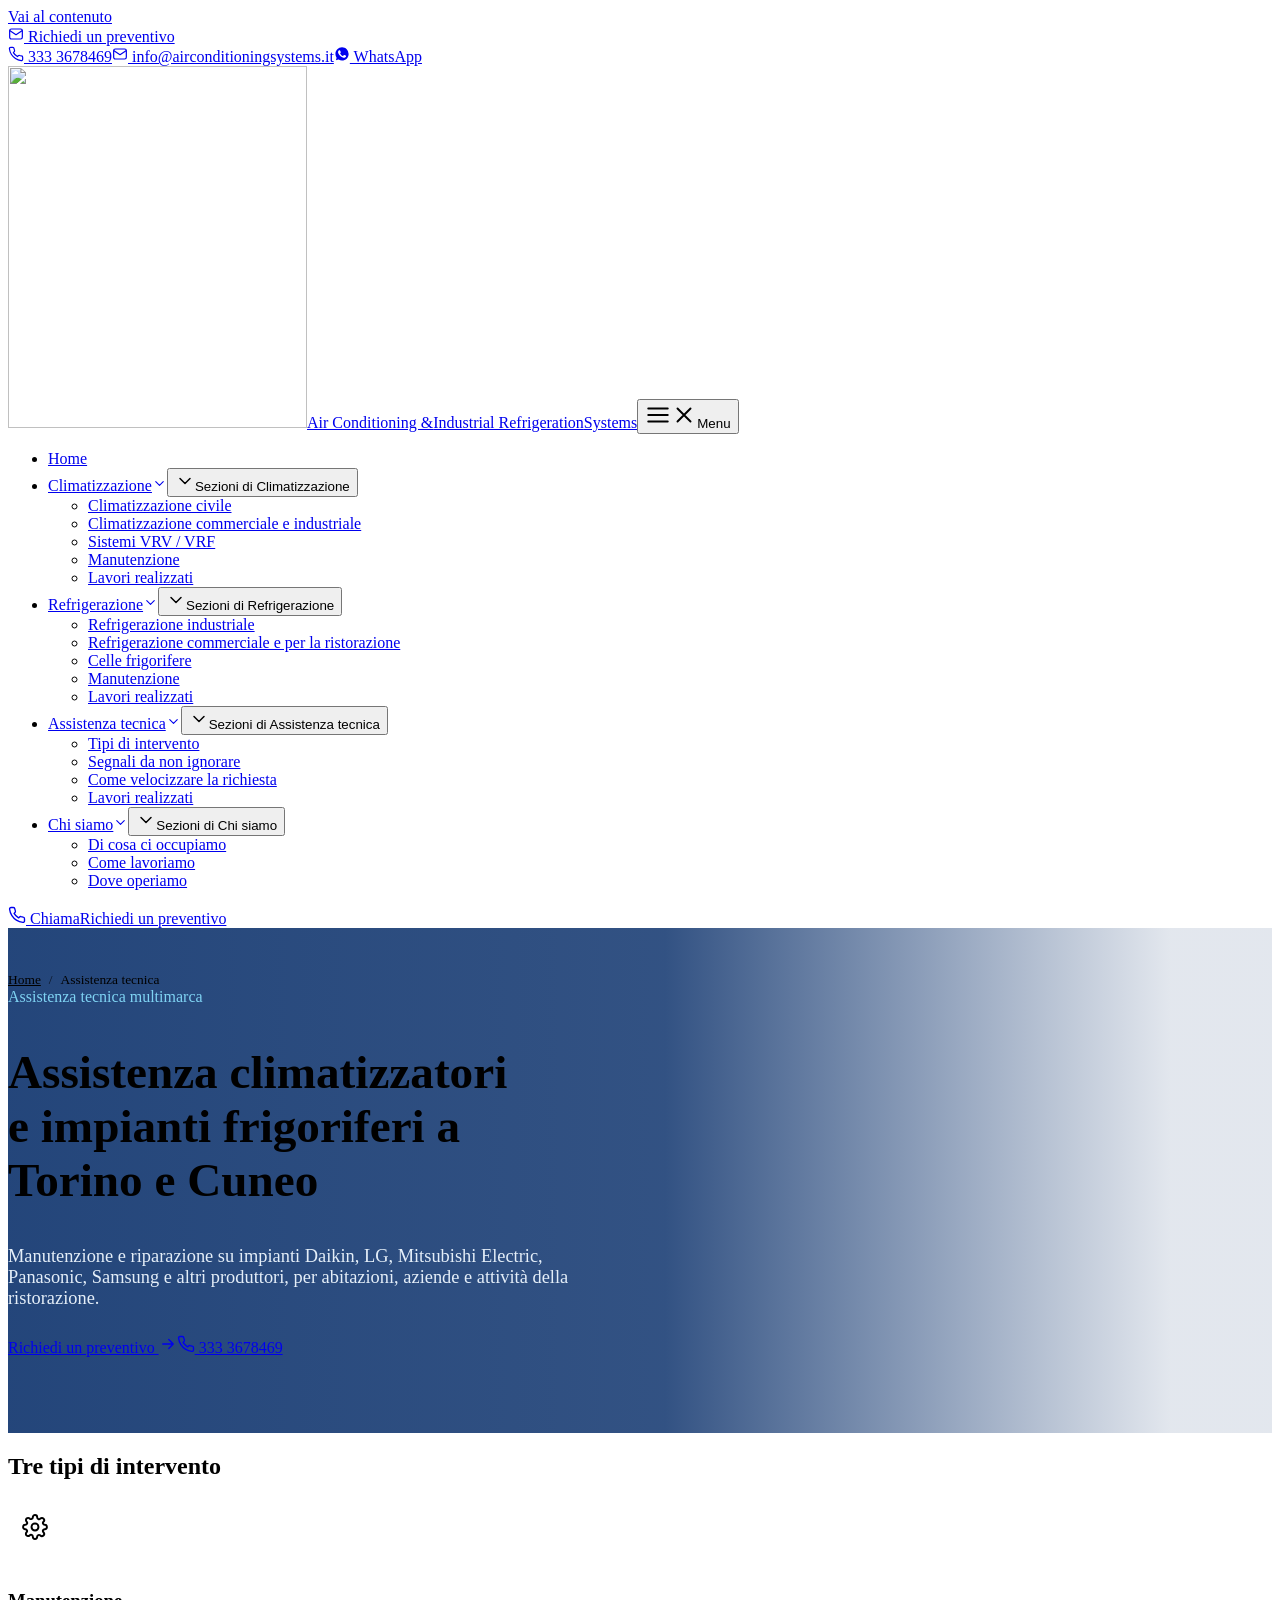
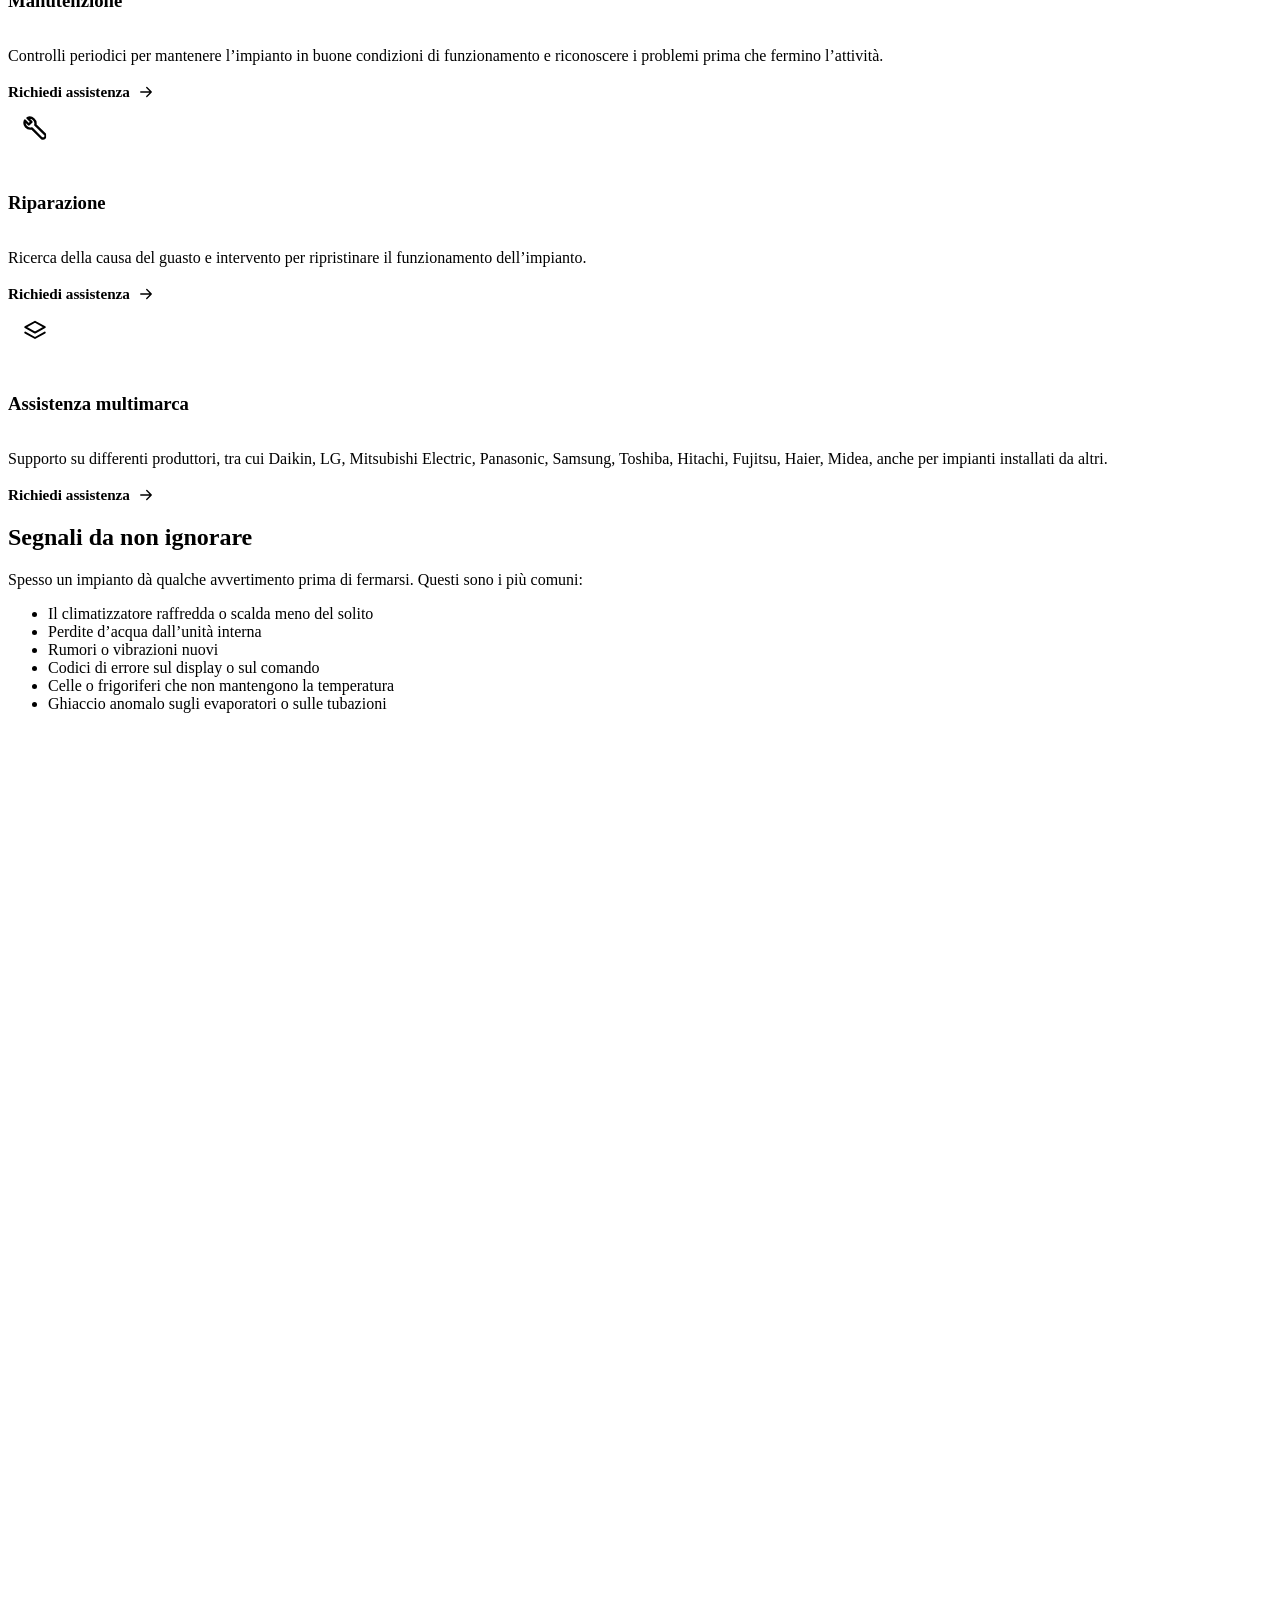
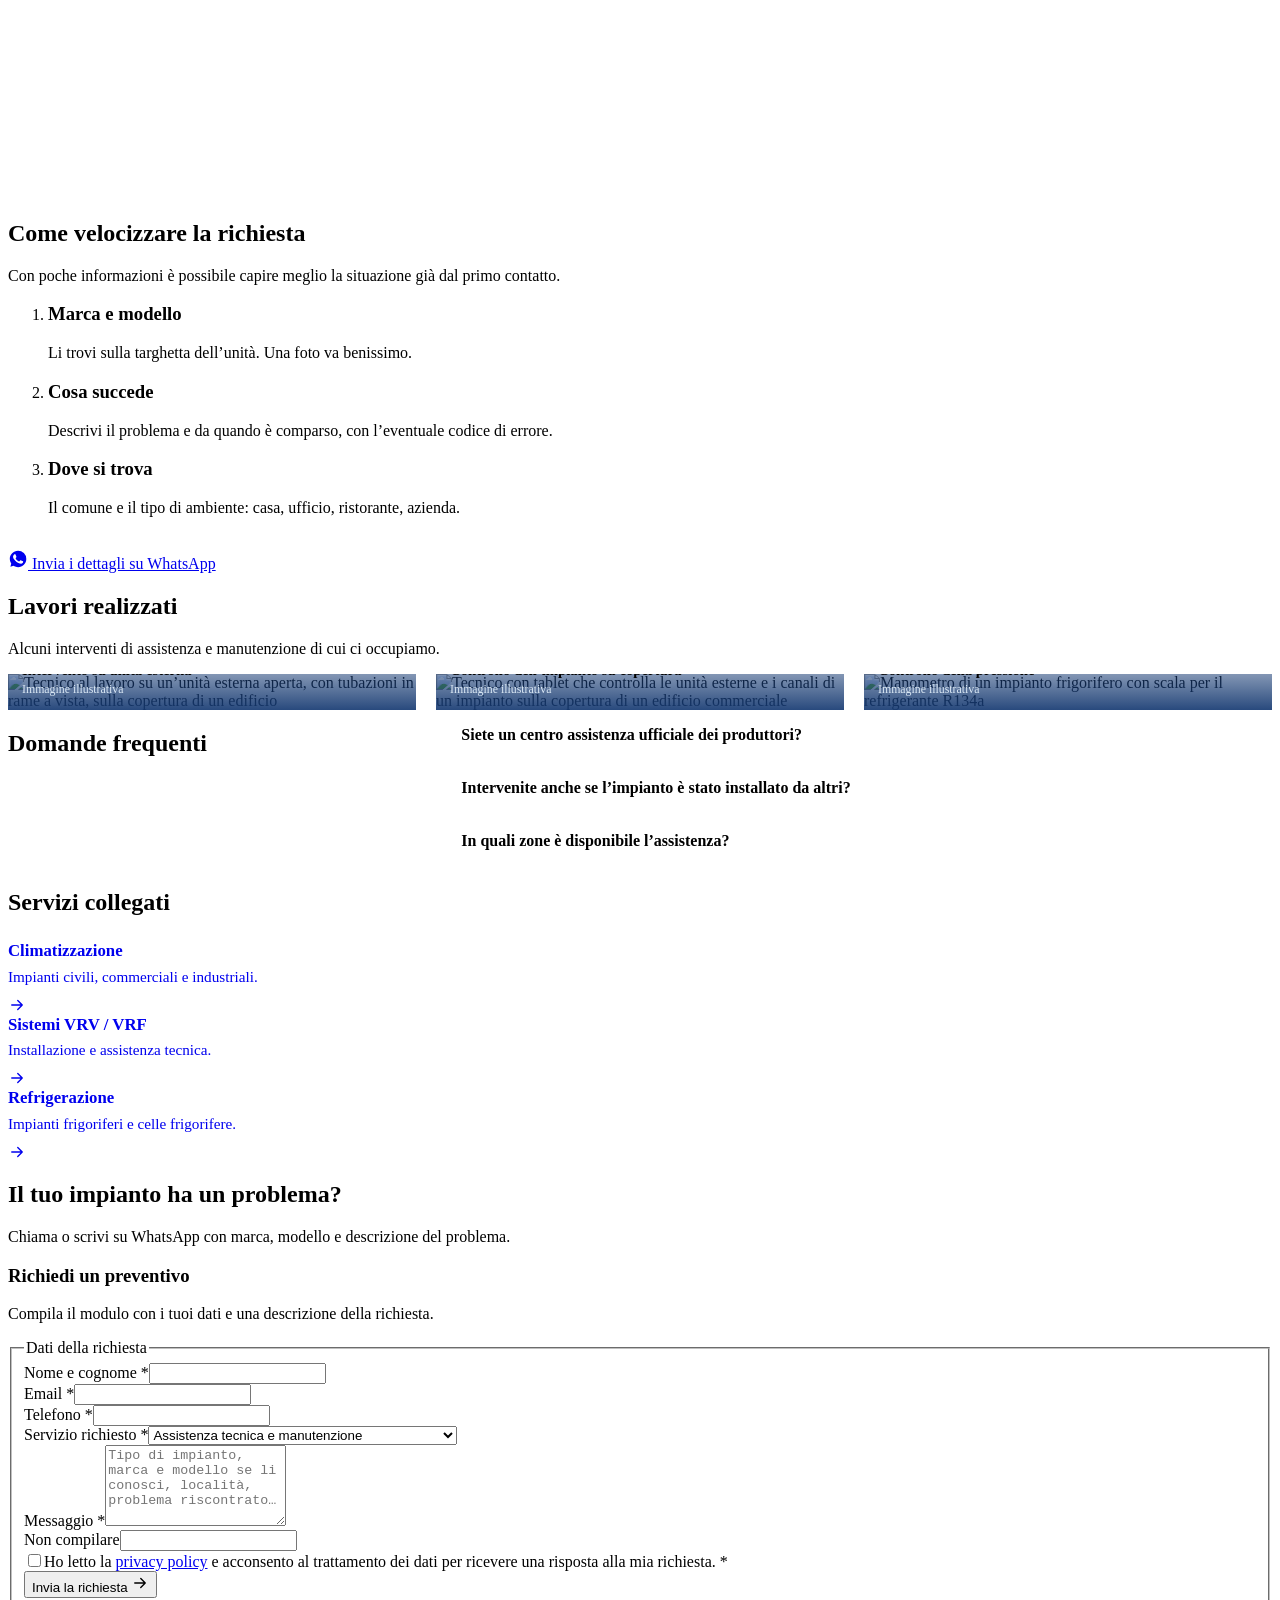
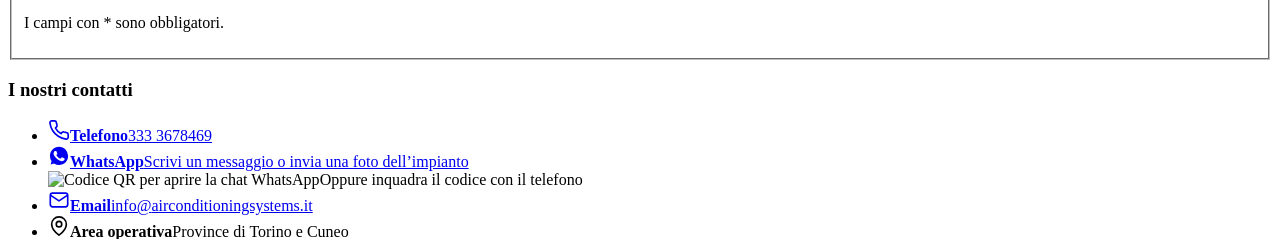
==== commit 6692b37a: "Aggiorna l'anteprima: logo ridisegnato e menu completo da 1024 px" ====
--- a/assistenza-tecnica/index.html
+++ b/assistenza-tecnica/index.html
@@ -1,10 +1,10 @@
 <!DOCTYPE html><html lang="it"><head><meta charset="utf-8"><meta name="viewport" content="width=device-width, initial-scale=1"><title>Assistenza climatizzatori e impianti frigoriferi a Torino e Cuneo | Air Conditioning and Industrial Refrigeration Systems</title><meta name="description" content="Assistenza climatizzatori e impianti frigoriferi nelle province di Torino e Cuneo: manutenzione e riparazione multimarca."><meta name="robots" content="noindex, nofollow"><link rel="canonical" href="https://dominio-da-definire.example/assistenza-tecnica/"><link rel="sitemap" href="/anteprima-air-conditioning/sitemap-index.xml"><link rel="icon" href="/anteprima-air-conditioning/favicon-96.png" sizes="96x96" type="image/png"><link rel="apple-touch-icon" href="/anteprima-air-conditioning/apple-touch-icon.png"><meta name="theme-color" content="#164EA3"><meta property="og:type" content="website"><meta property="og:locale" content="it_IT"><meta property="og:site_name" content="Air Conditioning and Industrial Refrigeration Systems"><meta property="og:title" content="Assistenza climatizzatori e impianti frigoriferi a Torino e Cuneo | Air Conditioning and Industrial Refrigeration Systems"><meta property="og:description" content="Assistenza climatizzatori e impianti frigoriferi nelle province di Torino e Cuneo: manutenzione e riparazione multimarca."><meta property="og:url" content="https://dominio-da-definire.example/assistenza-tecnica/"><meta property="og:image" content="https://dominio-da-definire.example/og-image.jpg"><meta property="og:image:width" content="1200"><meta property="og:image:height" content="630"><meta name="twitter:card" content="summary_large_image"><script type="application/ld+json">{"@context":"https://schema.org","@graph":[{"@type":"HVACBusiness","@id":"https://dominio-da-definire.example/#azienda","name":"Air Conditioning and Industrial Refrigeration Systems","url":"https://dominio-da-definire.example/","image":"https://dominio-da-definire.example/og-image.jpg","logo":"https://dominio-da-definire.example/logo.png","telephone":"+393333678469","email":"info@airconditioningsystems.it","vatID":"IT12480160014","address":{"@type":"PostalAddress","addressLocality":"Torino","addressRegion":"TO","addressCountry":"IT"},"areaServed":[{"@type":"AdministrativeArea","name":"Città metropolitana di Torino"},{"@type":"AdministrativeArea","name":"Provincia di Cuneo"}],"knowsAbout":["Climatizzazione civile","Climatizzazione commerciale e industriale","Sistemi VRV e VRF","Refrigerazione industriale","Refrigerazione commerciale e per la ristorazione","Assistenza tecnica multimarca"]},{"@type":"Service","name":"Assistenza tecnica su climatizzatori e impianti frigoriferi a Torino e Cuneo","description":"Assistenza climatizzatori e impianti frigoriferi nelle province di Torino e Cuneo: manutenzione e riparazione multimarca.","url":"https://dominio-da-definire.example/assistenza-tecnica/","serviceType":"Assistenza tecnica su climatizzatori e impianti frigoriferi a Torino e Cuneo","provider":{"@id":"https://dominio-da-definire.example/#azienda"},"areaServed":[{"@type":"AdministrativeArea","name":"Città metropolitana di Torino"},{"@type":"AdministrativeArea","name":"Provincia di Cuneo"}]},{"@type":"BreadcrumbList","itemListElement":[{"@type":"ListItem","position":1,"name":"Home","item":"https://dominio-da-definire.example/"},{"@type":"ListItem","position":2,"name":"Assistenza tecnica","item":"https://dominio-da-definire.example/assistenza-tecnica/"}]}]}</script><style>@media screen{html.anim :is(main .reveal,main .section-head,main .services-head,main .gallery-head,main .title,main h3.block,main .btn-row.block,main .split > *,main .grid > *,main .steps > li,main .gallery__item,main .strengths__list > li,main .brands__inner > *,main .faq,main .table-wrap,main .quote__intro,main .quote__contacts,main .form-card):not(.is-in,.is-done){opacity:0}}</style><script>
       if ('IntersectionObserver' in window && !matchMedia('(prefers-reduced-motion: reduce)').matches) document.documentElement.classList.add('anim');
-    </script><link rel="stylesheet" href="/anteprima-air-conditioning/_astro/Base.BNBIpVRn.css"><style>.page-hero[data-astro-cid-75ysl5lo]{isolation:isolate;background:var(--blue-900);color:var(--white);position:relative;overflow:hidden}.page-hero__inner[data-astro-cid-75ysl5lo]{padding-block:clamp(28px,4vw,44px) clamp(44px,6vw,76px)}.page-hero[data-astro-cid-75ysl5lo] .page-hero__img{z-index:-2;object-fit:cover;width:100%;height:100%;position:absolute;inset:0}.page-hero[data-astro-cid-75ysl5lo] picture{display:contents}.page-hero--photo[data-astro-cid-75ysl5lo]:after{content:"";z-index:-1;background:linear-gradient(90deg,#163a72f0 0%,#163a72e0 52%,#163a721f 92%);position:absolute;inset:0}@media (width<=899px){.page-hero--photo[data-astro-cid-75ysl5lo]:after{background:linear-gradient(#163a72b8,#163a72d6)}}.page-hero[data-astro-cid-75ysl5lo] h1[data-astro-cid-75ysl5lo]{color:var(--white);max-width:22ch;font-size:clamp(1.9rem,1.35rem + 2.3vw,2.95rem)}.page-hero[data-astro-cid-75ysl5lo] .eyebrow[data-astro-cid-75ysl5lo]{color:#7fd3f3;margin-top:clamp(20px,3vw,40px)}.page-hero__lead[data-astro-cid-75ysl5lo]{color:#e4eef8;max-width:62ch;margin-top:1rem;font-size:clamp(1.02rem,1rem + .2vw,1.15rem)}.page-hero__cta[data-astro-cid-75ysl5lo]{margin-top:1.6rem}.crumbs[data-astro-cid-75ysl5lo]{color:var(--on-dark-soft);flex-wrap:wrap;gap:4px 8px;margin:0;padding:0;font-size:.84rem;list-style:none;display:flex}.crumbs[data-astro-cid-75ysl5lo] li[data-astro-cid-75ysl5lo]+li[data-astro-cid-75ysl5lo]:before{content:"/";opacity:.7;margin-right:8px}.crumbs[data-astro-cid-75ysl5lo] a[data-astro-cid-75ysl5lo]{color:inherit}.crumbs[data-astro-cid-75ysl5lo] a[data-astro-cid-75ysl5lo]:hover,.crumbs[data-astro-cid-75ysl5lo] [data-astro-cid-75ysl5lo][aria-current]{color:var(--white)}
+    </script><link rel="stylesheet" href="/anteprima-air-conditioning/_astro/Base.BmRZLRrf.css"><style>.page-hero[data-astro-cid-75ysl5lo]{isolation:isolate;background:var(--blue-900);color:var(--white);position:relative;overflow:hidden}.page-hero__inner[data-astro-cid-75ysl5lo]{padding-block:clamp(28px,4vw,44px) clamp(44px,6vw,76px)}.page-hero[data-astro-cid-75ysl5lo] .page-hero__img{z-index:-2;object-fit:cover;width:100%;height:100%;position:absolute;inset:0}.page-hero[data-astro-cid-75ysl5lo] picture{display:contents}.page-hero--photo[data-astro-cid-75ysl5lo]:after{content:"";z-index:-1;background:linear-gradient(90deg,#163a72f0 0%,#163a72e0 52%,#163a721f 92%);position:absolute;inset:0}@media (width<=899px){.page-hero--photo[data-astro-cid-75ysl5lo]:after{background:linear-gradient(#163a72b8,#163a72d6)}}.page-hero[data-astro-cid-75ysl5lo] h1[data-astro-cid-75ysl5lo]{color:var(--white);max-width:22ch;font-size:clamp(1.9rem,1.35rem + 2.3vw,2.95rem)}.page-hero[data-astro-cid-75ysl5lo] .eyebrow[data-astro-cid-75ysl5lo]{color:#7fd3f3;margin-top:clamp(20px,3vw,40px)}.page-hero__lead[data-astro-cid-75ysl5lo]{color:#e4eef8;max-width:62ch;margin-top:1rem;font-size:clamp(1.02rem,1rem + .2vw,1.15rem)}.page-hero__cta[data-astro-cid-75ysl5lo]{margin-top:1.6rem}.crumbs[data-astro-cid-75ysl5lo]{color:var(--on-dark-soft);flex-wrap:wrap;gap:4px 8px;margin:0;padding:0;font-size:.84rem;list-style:none;display:flex}.crumbs[data-astro-cid-75ysl5lo] li[data-astro-cid-75ysl5lo]+li[data-astro-cid-75ysl5lo]:before{content:"/";opacity:.7;margin-right:8px}.crumbs[data-astro-cid-75ysl5lo] a[data-astro-cid-75ysl5lo]{color:inherit}.crumbs[data-astro-cid-75ysl5lo] a[data-astro-cid-75ysl5lo]:hover,.crumbs[data-astro-cid-75ysl5lo] [data-astro-cid-75ysl5lo][aria-current]{color:var(--white)}
 .faq[data-astro-cid-hemr5th4]{interpolate-size:allow-keywords;gap:24px;display:grid}@media (width>=900px){.faq[data-astro-cid-hemr5th4]{grid-template-columns:1fr 2fr;gap:48px}}details[data-astro-cid-hemr5th4]{border-bottom:1px solid var(--line)}details[data-astro-cid-hemr5th4]:first-child{border-top:1px solid var(--line)}summary[data-astro-cid-hemr5th4]{color:var(--blue-900);cursor:pointer;justify-content:space-between;gap:16px;padding:16px 0;font-weight:600;list-style:none;transition:color .15s;display:flex}summary[data-astro-cid-hemr5th4]:hover{color:var(--blue-600)}summary[data-astro-cid-hemr5th4]::-webkit-details-marker{display:none}summary[data-astro-cid-hemr5th4]:after{content:"";background:linear-gradient(var(--blue-600), var(--blue-600)) center / 16px 2px no-repeat, linear-gradient(var(--blue-600), var(--blue-600)) center / 2px 16px no-repeat;flex:none;width:16px;height:16px;margin-top:5px;transition:background-size .25s,transform .25s cubic-bezier(.16,1,.3,1)}details[data-astro-cid-hemr5th4][open] summary[data-astro-cid-hemr5th4]:after{background-size:16px 2px,2px 0;transform:rotate(180deg)}details[data-astro-cid-hemr5th4]::details-content{block-size:0;transition:block-size .3s cubic-bezier(.16, 1, .3, 1), content-visibility .3s allow-discrete;overflow:clip}details[data-astro-cid-hemr5th4][open]::details-content{block-size:auto}p[data-astro-cid-hemr5th4]{color:var(--ink-soft);padding-bottom:18px}.title[data-astro-cid-i6azdumn]{margin-bottom:24px}.links[data-astro-cid-i6azdumn]{margin:0;padding:0;list-style:none}.related[data-astro-cid-i6azdumn]{flex-direction:column;gap:6px;height:100%;text-decoration:none;transition:border-color .2s,box-shadow .2s;display:flex}.related[data-astro-cid-i6azdumn]:hover{border-color:var(--blue-600);box-shadow:var(--shadow)}.related[data-astro-cid-i6azdumn] strong[data-astro-cid-i6azdumn]{color:var(--blue-900);font-size:1.05rem;line-height:1.3}.related[data-astro-cid-i6azdumn] span[data-astro-cid-i6azdumn]{color:var(--ink-soft);font-size:.95rem}.related[data-astro-cid-i6azdumn] svg{color:var(--blue-600);margin-top:auto;padding-top:4px;transition:transform .2s cubic-bezier(.16,1,.3,1)}.related[data-astro-cid-i6azdumn]:hover svg{transform:translate(4px)}
 .gallery[data-astro-cid-iys7w2kj]{grid-template-columns:repeat(auto-fit,minmax(min(100%,260px),1fr));gap:clamp(12px,1.6vw,20px);margin:0;padding:0;list-style:none;display:grid}.gallery__link[data-astro-cid-iys7w2kj]{border-radius:var(--radius-lg);color:var(--white);background:var(--blue-900);text-decoration:none;display:block;position:relative;overflow:hidden}.gallery__link[data-astro-cid-iys7w2kj] img{aspect-ratio:4/3;object-fit:cover;width:100%;transition:transform .35s}.gallery__link[data-astro-cid-iys7w2kj]:hover img{transform:scale(1.04)}.gallery__caption[data-astro-cid-iys7w2kj]{background:linear-gradient(#0000,#163a72eb);padding:36px 14px 12px;font-size:.92rem;font-weight:600;line-height:1.3;position:absolute;inset:auto 0 0}.gallery__caption[data-astro-cid-iys7w2kj] small[data-astro-cid-iys7w2kj]{color:#dbe9f6;margin-top:2px;font-size:.74rem;font-weight:400;display:block}.gallery__zoom[data-astro-cid-iys7w2kj]{opacity:0;background:#163a72b8;border-radius:50%;place-items:center;width:36px;height:36px;transition:opacity .2s;display:grid;position:absolute;top:10px;right:10px}.gallery__link[data-astro-cid-iys7w2kj]:hover .gallery__zoom[data-astro-cid-iys7w2kj],.gallery__link[data-astro-cid-iys7w2kj]:focus-visible .gallery__zoom[data-astro-cid-iys7w2kj]{opacity:1}.lightbox[data-astro-cid-iys7w2kj]{border-radius:var(--radius-lg);background:var(--blue-950);width:min(1100px,94vw);color:var(--white);border:0;padding:0;overflow:visible}.lightbox[data-astro-cid-iys7w2kj]::backdrop{background:#041426db}.lightbox[data-astro-cid-iys7w2kj][open]{animation:.28s cubic-bezier(.16,1,.3,1) lightbox-in}.lightbox[data-astro-cid-iys7w2kj][open]::backdrop{animation:.28s ease-out lightbox-fondo}@keyframes lightbox-in{0%{opacity:0;transform:scale(.96)}}@keyframes lightbox-fondo{0%{opacity:0}}.lightbox[data-astro-cid-iys7w2kj] figure[data-astro-cid-iys7w2kj]{margin:0}.lightbox[data-astro-cid-iys7w2kj] img[data-astro-cid-iys7w2kj]{object-fit:contain;border-radius:var(--radius-lg) var(--radius-lg) 0 0;width:100%;max-height:80vh}.lightbox[data-astro-cid-iys7w2kj] figcaption[data-astro-cid-iys7w2kj]{padding:12px 16px;font-size:.92rem}.lightbox__close[data-astro-cid-iys7w2kj]{width:44px;height:44px;color:var(--white);cursor:pointer;background:#163a72d9;border:0;border-radius:50%;place-items:center;display:grid;position:absolute;top:10px;right:10px}
 .page-hero__img{object-position:75% 22%}.intervento[data-astro-cid-wdpezi2y]{--velo:inset(100% 0 0 0);--titolo:var(--blue-900);--testo:var(--ink-soft);--azione:var(--blue-600);--tessera:var(--blue-50);--tratto:var(--blue-600);--gesto:none;--spinta:none;isolation:isolate;flex-direction:column;align-items:flex-start;transition:box-shadow .25s,border-color .25s;display:flex;position:relative;overflow:hidden}.intervento[data-astro-cid-wdpezi2y][data-tipo=gear]{--gira:rotate(90deg)}.intervento[data-astro-cid-wdpezi2y][data-tipo=tools] .intervento__icon[data-astro-cid-wdpezi2y] svg{translate:-4.5px 3px;scale:1.2}.intervento[data-astro-cid-wdpezi2y][data-tipo=layers] .intervento__icon[data-astro-cid-wdpezi2y] svg{translate:0 1.5px}.intervento[data-astro-cid-wdpezi2y][data-tipo=tools]{--gira:rotate(-16deg)}.intervento[data-astro-cid-wdpezi2y][data-tipo=layers]{--gira:translateY(-2px) scale(1.1)}.intervento[data-astro-cid-wdpezi2y]:before{content:"";z-index:-1;background:linear-gradient(115deg, var(--blue-600), var(--blue-900) 60%, var(--blue-950));clip-path:var(--velo);transition:clip-path .45s cubic-bezier(.16,1,.3,1);position:absolute;inset:0}.intervento[data-astro-cid-wdpezi2y]:after{content:"";background:linear-gradient(90deg, var(--blue-900), var(--blue-600));transform-origin:0;height:3px;position:absolute;inset:0 0 auto}.intervento__icon[data-astro-cid-wdpezi2y]{background:var(--tessera);width:54px;height:54px;color:var(--tratto);border-radius:14px;place-items:center;margin-bottom:18px;transition:background-color .25s,color .25s;display:grid}.intervento__icon[data-astro-cid-wdpezi2y] svg{transform:var(--gesto);transition:transform .6s cubic-bezier(.16,1,.3,1)}.intervento[data-astro-cid-wdpezi2y] h3[data-astro-cid-wdpezi2y] a[data-astro-cid-wdpezi2y]{color:var(--titolo);text-decoration:none;transition:color .2s}.intervento[data-astro-cid-wdpezi2y] h3[data-astro-cid-wdpezi2y] a[data-astro-cid-wdpezi2y]:after{content:"";border-radius:inherit;position:absolute;inset:0}.intervento[data-astro-cid-wdpezi2y] h3[data-astro-cid-wdpezi2y] a[data-astro-cid-wdpezi2y]:focus-visible{outline:none}.intervento[data-astro-cid-wdpezi2y] h3[data-astro-cid-wdpezi2y] a[data-astro-cid-wdpezi2y]:focus-visible:after{outline:3px solid var(--accent);outline-offset:-3px;border-radius:var(--radius-lg)}.intervento[data-astro-cid-wdpezi2y] p[data-astro-cid-wdpezi2y]{color:var(--testo);margin-bottom:18px;transition:color .2s}.intervento__azione[data-astro-cid-wdpezi2y]{color:var(--azione);align-items:center;gap:.45em;margin-top:auto;font-size:.95rem;font-weight:600;transition:color .2s;display:inline-flex}.intervento__azione[data-astro-cid-wdpezi2y] svg{transform:var(--spinta);transition:transform .25s cubic-bezier(.16,1,.3,1)}@media (hover:hover){.intervento[data-astro-cid-wdpezi2y]:hover{--velo:inset(0);--titolo:var(--white);--testo:#e4eef8;--azione:var(--white);--tessera:var(--white);--tratto:var(--blue-900);--gesto:var(--gira);--spinta:translateX(5px);box-shadow:var(--shadow-hover);border-color:#0000}}.intervento[data-astro-cid-wdpezi2y]:has(a:focus-visible){--velo:inset(0);--titolo:var(--white);--testo:#e4eef8;--azione:var(--white);--tessera:var(--white);--tratto:var(--blue-900);--gesto:var(--gira);--spinta:translateX(5px)}@keyframes intervento-barra{0%{transform:scaleX(0)}to{transform:none}}@keyframes intervento-disegno{0%{stroke-dasharray:160;stroke-dashoffset:160px}to{stroke-dasharray:160;stroke-dashoffset:0}}.intervento[data-astro-cid-wdpezi2y].is-in:after{animation:intervento-barra .9s cubic-bezier(.16, 1, .3, 1) calc(var(--i) * .12s + .12s) both}.intervento[data-astro-cid-wdpezi2y].is-in .intervento__icon[data-astro-cid-wdpezi2y] svg>*{animation:intervento-disegno 1.1s cubic-bezier(.3, .6, .2, 1) calc(var(--i) * .12s + .12s) both}
-</style></head><body><a class="skip-link" href="#contenuto">Vai al contenuto</a><div class="topbar" data-astro-cid-nen7h5rs><div class="container topbar__inner" data-astro-cid-nen7h5rs><a class="topbar__area" href="#preventivo" data-astro-cid-nen7h5rs><svg data-icon="mail" width="16" height="16" viewBox="0 0 24 24" fill="none" stroke="currentColor" stroke-width="1.8" stroke-linecap="round" stroke-linejoin="round" aria-hidden="true"><rect x="2.5" y="4.5" width="19" height="15" rx="2.5"/><path d="m3 7 9 6 9-6"/></svg> Richiedi un preventivo</a><div class="topbar__links" data-astro-cid-nen7h5rs><a href="tel:+393333678469" data-astro-cid-nen7h5rs><svg data-icon="phone" width="16" height="16" viewBox="0 0 24 24" fill="none" stroke="currentColor" stroke-width="1.8" stroke-linecap="round" stroke-linejoin="round" aria-hidden="true"><path d="M22 16.9v3a2 2 0 0 1-2.2 2 19.8 19.8 0 0 1-8.6-3.1 19.5 19.5 0 0 1-6-6A19.8 19.8 0 0 1 2.1 4.2 2 2 0 0 1 4.1 2h3a2 2 0 0 1 2 1.7c.1 1 .4 1.9.7 2.8a2 2 0 0 1-.5 2.1L8.1 9.9a16 16 0 0 0 6 6l1.3-1.3a2 2 0 0 1 2.1-.4c.9.3 1.8.5 2.8.7a2 2 0 0 1 1.7 2z"/></svg> 333 3678469</a><a class="topbar__email" href="mailto:info@airconditioningsystems.it" data-astro-cid-nen7h5rs><svg data-icon="mail" width="16" height="16" viewBox="0 0 24 24" fill="none" stroke="currentColor" stroke-width="1.8" stroke-linecap="round" stroke-linejoin="round" aria-hidden="true"><rect x="2.5" y="4.5" width="19" height="15" rx="2.5"/><path d="m3 7 9 6 9-6"/></svg> info@airconditioningsystems.it</a><a href="https://wa.me/393333678469?text=Buongiorno%2C%20vorrei%20informazioni%20per%20un%20impianto%20di%20climatizzazione%20o%20refrigerazione." target="_blank" rel="noopener" data-astro-cid-nen7h5rs><svg data-icon="whatsapp" width="16" height="16" viewBox="0 0 24 24" fill="currentColor" aria-hidden="true"><path d="M17.5 14.400c-.3-.15-1.750-.860-2-.960-.270-.100-.470-.150-.670.150-.2.300-.770.960-.940 1.160-.170.200-.350.220-.650.070-.300-.150-1.250-.460-2.380-1.470-.880-.780-1.470-1.750-1.640-2.050-.170-.300-.020-.460.130-.610.130-.130.300-.350.450-.520.150-.170.200-.300.300-.500.100-.200.050-.370-.020-.520-.080-.150-.670-1.620-.920-2.220-.240-.580-.490-.500-.670-.510h-.570c-.200 0-.520.070-.790.370-.270.300-1.040 1.020-1.040 2.480s1.070 2.880 1.210 3.070c.150.200 2.100 3.200 5.080 4.490.710.310 1.260.490 1.690.630.710.230 1.360.190 1.870.120.570-.090 1.750-.720 2-1.410.250-.690.250-1.290.170-1.410-.070-.120-.270-.200-.570-.350zM12.040 21.800h-.010a9.870 9.870 0 0 1-5.030-1.380l-.360-.210-3.740.980 1-3.650-.240-.370a9.860 9.860 0 0 1-1.510-5.260C2.150 6.470 6.580 2.040 12.050 2.040c2.650 0 5.140 1.030 7 2.900a9.830 9.830 0 0 1 2.900 7c0 5.450-4.440 9.860-9.910 9.860z"></path></svg> WhatsApp</a></div></div></div><header class="header" data-header data-astro-cid-nen7h5rs><div class="container header__inner" data-astro-cid-nen7h5rs><a class="header__logo" href="/anteprima-air-conditioning/" data-astro-cid-nen7h5rs><span class="brand" data-astro-cid-f7espo7c><img class="brand__mark" src="/anteprima-air-conditioning/_astro/simbolo.0E5DXQBw.svg" width="303" height="367" alt="" loading="eager" decoding="async" data-astro-cid-f7espo7c><span class="brand__bar" aria-hidden="true" data-astro-cid-f7espo7c></span><span class="brand__name" data-astro-cid-f7espo7c><span class="brand__line" data-astro-cid-f7espo7c>Air Conditioning &amp;</span><span class="brand__line brand__line--accent" data-astro-cid-f7espo7c>Industrial Refrigeration</span><span class="brand__line" data-astro-cid-f7espo7c>Systems</span></span></span></a><button class="menu-toggle" type="button" aria-expanded="false" aria-controls="main-menu" data-menu-toggle data-astro-cid-nen7h5rs><span class="menu-toggle__open" data-astro-cid-nen7h5rs><svg data-icon="menu" width="26" height="26" viewBox="0 0 24 24" fill="none" stroke="currentColor" stroke-width="1.8" stroke-linecap="round" stroke-linejoin="round" aria-hidden="true"><path d="M3 6h18M3 12h18M3 18h18"/></svg></span><span class="menu-toggle__close" data-astro-cid-nen7h5rs><svg data-icon="close" width="26" height="26" viewBox="0 0 24 24" fill="none" stroke="currentColor" stroke-width="1.8" stroke-linecap="round" stroke-linejoin="round" aria-hidden="true"><path d="M6 6l12 12M18 6 6 18"/></svg></span><span class="visually-hidden" data-astro-cid-nen7h5rs>Menu</span></button><nav class="nav" id="main-menu" aria-label="Menu principale" data-menu data-astro-cid-nen7h5rs><ul class="nav__list" data-astro-cid-nen7h5rs><li class="nav__item" data-astro-cid-nen7h5rs><div class="nav__row" data-astro-cid-nen7h5rs><a class="nav__link" href="/anteprima-air-conditioning/" data-astro-cid-nen7h5rs>Home</a></div></li><li class="nav__item has-children" data-astro-cid-nen7h5rs><div class="nav__row" data-astro-cid-nen7h5rs><a class="nav__link" href="/anteprima-air-conditioning/climatizzazione/" data-astro-cid-nen7h5rs>Climatizzazione<svg data-icon="chevron" class="nav__chevron" width="15" height="15" viewBox="0 0 24 24" fill="none" stroke="currentColor" stroke-width="1.8" stroke-linecap="round" stroke-linejoin="round" aria-hidden="true"><path d="m6 9 6 6 6-6"/></svg></a><button class="nav__expand" type="button" aria-expanded="false" aria-controls="sezioni-1" data-menu-expand data-astro-cid-nen7h5rs><svg data-icon="chevron" width="20" height="20" viewBox="0 0 24 24" fill="none" stroke="currentColor" stroke-width="1.8" stroke-linecap="round" stroke-linejoin="round" aria-hidden="true"><path d="m6 9 6 6 6-6"/></svg><span class="visually-hidden" data-astro-cid-nen7h5rs>Sezioni di Climatizzazione</span></button></div><ul class="nav__sub" id="sezioni-1" data-astro-cid-nen7h5rs><li data-astro-cid-nen7h5rs><a href="/anteprima-air-conditioning/climatizzazione/#civile" data-astro-cid-nen7h5rs>Climatizzazione civile</a></li><li data-astro-cid-nen7h5rs><a href="/anteprima-air-conditioning/climatizzazione/#commerciale-industriale" data-astro-cid-nen7h5rs>Climatizzazione commerciale e industriale</a></li><li data-astro-cid-nen7h5rs><a href="/anteprima-air-conditioning/climatizzazione/#vrv-vrf" data-astro-cid-nen7h5rs>Sistemi VRV / VRF</a></li><li data-astro-cid-nen7h5rs><a href="/anteprima-air-conditioning/climatizzazione/#manutenzione" data-astro-cid-nen7h5rs>Manutenzione</a></li><li data-astro-cid-nen7h5rs><a href="/anteprima-air-conditioning/climatizzazione/#lavori" data-astro-cid-nen7h5rs>Lavori realizzati</a></li></ul></li><li class="nav__item has-children" data-astro-cid-nen7h5rs><div class="nav__row" data-astro-cid-nen7h5rs><a class="nav__link" href="/anteprima-air-conditioning/refrigerazione/" data-astro-cid-nen7h5rs>Refrigerazione<svg data-icon="chevron" class="nav__chevron" width="15" height="15" viewBox="0 0 24 24" fill="none" stroke="currentColor" stroke-width="1.8" stroke-linecap="round" stroke-linejoin="round" aria-hidden="true"><path d="m6 9 6 6 6-6"/></svg></a><button class="nav__expand" type="button" aria-expanded="false" aria-controls="sezioni-2" data-menu-expand data-astro-cid-nen7h5rs><svg data-icon="chevron" width="20" height="20" viewBox="0 0 24 24" fill="none" stroke="currentColor" stroke-width="1.8" stroke-linecap="round" stroke-linejoin="round" aria-hidden="true"><path d="m6 9 6 6 6-6"/></svg><span class="visually-hidden" data-astro-cid-nen7h5rs>Sezioni di Refrigerazione</span></button></div><ul class="nav__sub" id="sezioni-2" data-astro-cid-nen7h5rs><li data-astro-cid-nen7h5rs><a href="/anteprima-air-conditioning/refrigerazione/#industriale" data-astro-cid-nen7h5rs>Refrigerazione industriale</a></li><li data-astro-cid-nen7h5rs><a href="/anteprima-air-conditioning/refrigerazione/#commerciale-ristorazione" data-astro-cid-nen7h5rs>Refrigerazione commerciale e per la ristorazione</a></li><li data-astro-cid-nen7h5rs><a href="/anteprima-air-conditioning/refrigerazione/#celle-frigorifere" data-astro-cid-nen7h5rs>Celle frigorifere</a></li><li data-astro-cid-nen7h5rs><a href="/anteprima-air-conditioning/refrigerazione/#manutenzione" data-astro-cid-nen7h5rs>Manutenzione</a></li><li data-astro-cid-nen7h5rs><a href="/anteprima-air-conditioning/refrigerazione/#lavori" data-astro-cid-nen7h5rs>Lavori realizzati</a></li></ul></li><li class="nav__item has-children" data-astro-cid-nen7h5rs><div class="nav__row" data-astro-cid-nen7h5rs><a class="nav__link is-active" href="/anteprima-air-conditioning/assistenza-tecnica/" aria-current="page" data-astro-cid-nen7h5rs>Assistenza tecnica<svg data-icon="chevron" class="nav__chevron" width="15" height="15" viewBox="0 0 24 24" fill="none" stroke="currentColor" stroke-width="1.8" stroke-linecap="round" stroke-linejoin="round" aria-hidden="true"><path d="m6 9 6 6 6-6"/></svg></a><button class="nav__expand" type="button" aria-expanded="false" aria-controls="sezioni-3" data-menu-expand data-astro-cid-nen7h5rs><svg data-icon="chevron" width="20" height="20" viewBox="0 0 24 24" fill="none" stroke="currentColor" stroke-width="1.8" stroke-linecap="round" stroke-linejoin="round" aria-hidden="true"><path d="m6 9 6 6 6-6"/></svg><span class="visually-hidden" data-astro-cid-nen7h5rs>Sezioni di Assistenza tecnica</span></button></div><ul class="nav__sub" id="sezioni-3" data-astro-cid-nen7h5rs><li data-astro-cid-nen7h5rs><a href="/anteprima-air-conditioning/assistenza-tecnica/#interventi" data-astro-cid-nen7h5rs>Tipi di intervento</a></li><li data-astro-cid-nen7h5rs><a href="/anteprima-air-conditioning/assistenza-tecnica/#segnali" data-astro-cid-nen7h5rs>Segnali da non ignorare</a></li><li data-astro-cid-nen7h5rs><a href="/anteprima-air-conditioning/assistenza-tecnica/#richiesta" data-astro-cid-nen7h5rs>Come velocizzare la richiesta</a></li><li data-astro-cid-nen7h5rs><a href="/anteprima-air-conditioning/assistenza-tecnica/#lavori" data-astro-cid-nen7h5rs>Lavori realizzati</a></li></ul></li><li class="nav__item has-children" data-astro-cid-nen7h5rs><div class="nav__row" data-astro-cid-nen7h5rs><a class="nav__link" href="/anteprima-air-conditioning/chi-siamo/" data-astro-cid-nen7h5rs>Chi siamo<svg data-icon="chevron" class="nav__chevron" width="15" height="15" viewBox="0 0 24 24" fill="none" stroke="currentColor" stroke-width="1.8" stroke-linecap="round" stroke-linejoin="round" aria-hidden="true"><path d="m6 9 6 6 6-6"/></svg></a><button class="nav__expand" type="button" aria-expanded="false" aria-controls="sezioni-4" data-menu-expand data-astro-cid-nen7h5rs><svg data-icon="chevron" width="20" height="20" viewBox="0 0 24 24" fill="none" stroke="currentColor" stroke-width="1.8" stroke-linecap="round" stroke-linejoin="round" aria-hidden="true"><path d="m6 9 6 6 6-6"/></svg><span class="visually-hidden" data-astro-cid-nen7h5rs>Sezioni di Chi siamo</span></button></div><ul class="nav__sub" id="sezioni-4" data-astro-cid-nen7h5rs><li data-astro-cid-nen7h5rs><a href="/anteprima-air-conditioning/chi-siamo/#attivita" data-astro-cid-nen7h5rs>Di cosa ci occupiamo</a></li><li data-astro-cid-nen7h5rs><a href="/anteprima-air-conditioning/chi-siamo/#come-lavoriamo" data-astro-cid-nen7h5rs>Come lavoriamo</a></li><li data-astro-cid-nen7h5rs><a href="/anteprima-air-conditioning/chi-siamo/#dove-operiamo" data-astro-cid-nen7h5rs>Dove operiamo</a></li></ul></li></ul><div class="nav__cta" data-astro-cid-nen7h5rs><a class="btn btn--primary" href="tel:+393333678469" data-astro-cid-nen7h5rs><svg data-icon="phone" width="18" height="18" viewBox="0 0 24 24" fill="none" stroke="currentColor" stroke-width="1.8" stroke-linecap="round" stroke-linejoin="round" aria-hidden="true"><path d="M22 16.9v3a2 2 0 0 1-2.2 2 19.8 19.8 0 0 1-8.6-3.1 19.5 19.5 0 0 1-6-6A19.8 19.8 0 0 1 2.1 4.2 2 2 0 0 1 4.1 2h3a2 2 0 0 1 2 1.7c.1 1 .4 1.9.7 2.8a2 2 0 0 1-.5 2.1L8.1 9.9a16 16 0 0 0 6 6l1.3-1.3a2 2 0 0 1 2.1-.4c.9.3 1.8.5 2.8.7a2 2 0 0 1 1.7 2z"/></svg> Chiama</a><a class="btn btn--ghost nav__quote" href="#preventivo" data-astro-cid-nen7h5rs>Richiedi un preventivo</a></div></nav></div></header><script type="module">var e=document.querySelector(`[data-menu-toggle]`),t=document.querySelector(`[data-header]`);if(e&&t){let n=t.querySelector(`[data-menu]`),r=[...t.querySelectorAll(`[data-menu-expand]`)],i=(e,t)=>{e.setAttribute(`aria-expanded`,String(t)),e.closest(`.nav__item`)?.classList.toggle(`is-expanded`,t)};r.forEach(e=>e.addEventListener(`click`,()=>{let t=e.getAttribute(`aria-expanded`)!==`true`;r.forEach(n=>i(n,n===e&&t))}));let a=a=>{a&&(n.style.setProperty(`--menu-altezza`,`${window.innerHeight-t.getBoundingClientRect().bottom}px`),r.forEach(e=>i(e,!!e.closest(`.nav__item`)?.querySelector(`.nav__link.is-active`)))),t.classList.toggle(`is-open`,a),e.setAttribute(`aria-expanded`,String(a)),document.documentElement.classList.toggle(`menu-open`,a)};e.addEventListener(`click`,()=>a(!t.classList.contains(`is-open`))),document.addEventListener(`keydown`,n=>{n.key===`Escape`&&t.classList.contains(`is-open`)&&(a(!1),e.focus())}),t.querySelectorAll(`[data-menu] a`).forEach(e=>e.addEventListener(`click`,()=>a(!1))),matchMedia(`(min-width: 1120px)`).addEventListener(`change`,()=>a(!1));let o=document.querySelector(`.topbar`);o&&new IntersectionObserver(([e])=>t.classList.toggle(`is-scrolled`,!e.isIntersecting)).observe(o)}</script><main id="contenuto" tabindex="-1"><section class="page-hero page-hero--photo" data-astro-cid-75ysl5lo><picture><source srcset="/anteprima-air-conditioning/_astro/assistenza-split-torino.BsCokTdX_jv9SF.avif 800w, /anteprima-air-conditioning/_astro/assistenza-split-torino.BsCokTdX_hFz0K.avif 1280w, /anteprima-air-conditioning/_astro/assistenza-split-torino.BsCokTdX_Z11VeJB.avif 1600w" type="image/avif" sizes="100vw"><source srcset="/anteprima-air-conditioning/_astro/assistenza-split-torino.BsCokTdX_Z2ff4D1.webp 800w, /anteprima-air-conditioning/_astro/assistenza-split-torino.BsCokTdX_1Ymuum.webp 1280w, /anteprima-air-conditioning/_astro/assistenza-split-torino.BsCokTdX_EJFJ0.webp 1600w" type="image/webp" sizes="100vw"><img src="/anteprima-air-conditioning/_astro/assistenza-split-torino.BsCokTdX_2qhw31.jpg" srcset="/anteprima-air-conditioning/_astro/assistenza-split-torino.BsCokTdX_1czvsg.jpg 800w, /anteprima-air-conditioning/_astro/assistenza-split-torino.BsCokTdX_2kSNun.jpg 1280w, /anteprima-air-conditioning/_astro/assistenza-split-torino.BsCokTdX_11gYJ1.jpg 1600w" alt="Tecnico al lavoro su un climatizzatore a parete, con la Mole Antonelliana e le Alpi sullo sfondo" sizes="100vw" loading="eager" decoding="sync" fetchpriority="high" width="1774" height="887" class="page-hero__img"></picture><div class="container page-hero__inner" data-astro-cid-75ysl5lo><nav aria-label="Percorso di navigazione" data-astro-cid-75ysl5lo><ol class="crumbs" data-astro-cid-75ysl5lo><li data-astro-cid-75ysl5lo><a href="/anteprima-air-conditioning/" data-astro-cid-75ysl5lo>Home</a></li><li data-astro-cid-75ysl5lo><span aria-current="page" data-astro-cid-75ysl5lo>Assistenza tecnica</span></li></ol></nav><span class="eyebrow" data-astro-cid-75ysl5lo>Assistenza tecnica multimarca</span><h1 data-astro-cid-75ysl5lo>Assistenza climatizzatori e impianti frigoriferi a Torino e Cuneo</h1><p class="page-hero__lead" data-astro-cid-75ysl5lo>Manutenzione e riparazione su impianti Daikin, LG, Mitsubishi Electric, Panasonic, Samsung e altri produttori, per abitazioni, aziende e attività della ristorazione.</p><div class="btn-row page-hero__cta" data-astro-cid-75ysl5lo><a class="btn btn--white" href="?servizio=assistenza-tecnica#preventivo">Richiedi un preventivo <svg data-icon="arrow" width="18" height="18" viewBox="0 0 24 24" fill="none" stroke="currentColor" stroke-width="1.8" stroke-linecap="round" stroke-linejoin="round" aria-hidden="true"><path d="M5 12h14M13 6l6 6-6 6"/></svg></a><a class="btn btn--outline-light" href="tel:+393333678469"><svg data-icon="phone" width="18" height="18" viewBox="0 0 24 24" fill="none" stroke="currentColor" stroke-width="1.8" stroke-linecap="round" stroke-linejoin="round" aria-hidden="true"><path d="M22 16.9v3a2 2 0 0 1-2.2 2 19.8 19.8 0 0 1-8.6-3.1 19.5 19.5 0 0 1-6-6A19.8 19.8 0 0 1 2.1 4.2 2 2 0 0 1 4.1 2h3a2 2 0 0 1 2 1.7c.1 1 .4 1.9.7 2.8a2 2 0 0 1-.5 2.1L8.1 9.9a16 16 0 0 0 6 6l1.3-1.3a2 2 0 0 1 2.1-.4c.9.3 1.8.5 2.8.7a2 2 0 0 1 1.7 2z"/></svg> 333 3678469</a></div></div></section><section class="section" id="interventi" data-astro-cid-wdpezi2y><div class="container" data-astro-cid-wdpezi2y><div class="section-head" data-astro-cid-wdpezi2y><h2 data-astro-cid-wdpezi2y>Tre tipi di intervento</h2></div><div class="grid grid--3" data-astro-cid-wdpezi2y><article class="panel intervento" data-tipo="gear" style="--i: 0" data-astro-cid-wdpezi2y><span class="intervento__icon" data-astro-cid-wdpezi2y><svg data-icon="gear" width="26" height="26" viewBox="0 0 24 24" fill="none" stroke="currentColor" stroke-width="1.8" stroke-linecap="round" stroke-linejoin="round" aria-hidden="true"><circle cx="12" cy="12" r="3.200"/><path d="M19.400 15a1.700 1.700 0 0 0 .3 1.800l.1.100a2 2 0 1 1-2.900 2.900l-.1-.1a1.700 1.700 0 0 0-2.800 1.200V21a2 2 0 1 1-4 0v-.1a1.700 1.700 0 0 0-2.900-1.200l-.1.100a2 2 0 1 1-2.800-2.900l.1-.1A1.700 1.700 0 0 0 3.100 14H3a2 2 0 1 1 0-4h.1A1.700 1.700 0 0 0 4.300 7.100l-.1-.1A2 2 0 1 1 7.100 4.200l.1.1A1.700 1.700 0 0 0 10 3.100V3a2 2 0 1 1 4 0v.1a1.700 1.700 0 0 0 2.900 1.200l.1-.1a2 2 0 1 1 2.800 2.900l-.1.100a1.700 1.700 0 0 0 1.200 2.800h.1a2 2 0 1 1 0 4h-.1a1.700 1.700 0 0 0-1.500 1z"/></svg></span><h3 data-astro-cid-wdpezi2y><a href="?servizio=assistenza-tecnica#preventivo" data-astro-cid-wdpezi2y>Manutenzione</a></h3><p data-astro-cid-wdpezi2y>Controlli periodici per mantenere l’impianto in buone condizioni di funzionamento e riconoscere i problemi prima che fermino l’attività.</p><span class="intervento__azione" data-astro-cid-wdpezi2y>Richiedi assistenza <svg data-icon="arrow" width="18" height="18" viewBox="0 0 24 24" fill="none" stroke="currentColor" stroke-width="1.8" stroke-linecap="round" stroke-linejoin="round" aria-hidden="true"><path d="M5 12h14M13 6l6 6-6 6"/></svg></span></article><article class="panel intervento" data-tipo="tools" style="--i: 1" data-astro-cid-wdpezi2y><span class="intervento__icon" data-astro-cid-wdpezi2y><svg data-icon="tools" width="26" height="26" viewBox="0 0 24 24" fill="none" stroke="currentColor" stroke-width="1.8" stroke-linecap="round" stroke-linejoin="round" aria-hidden="true"><path d="M14.7 6.300a4.500 4.500 0 0 0-6-5.300l3 3-2 2-3-3a4.500 4.500 0 0 0 5.300 6l7.400 7.400a2 2 0 0 0 2.800-2.800z" transform="translate(1 1)"/></svg></span><h3 data-astro-cid-wdpezi2y><a href="?servizio=assistenza-tecnica#preventivo" data-astro-cid-wdpezi2y>Riparazione</a></h3><p data-astro-cid-wdpezi2y>Ricerca della causa del guasto e intervento per ripristinare il funzionamento dell’impianto.</p><span class="intervento__azione" data-astro-cid-wdpezi2y>Richiedi assistenza <svg data-icon="arrow" width="18" height="18" viewBox="0 0 24 24" fill="none" stroke="currentColor" stroke-width="1.8" stroke-linecap="round" stroke-linejoin="round" aria-hidden="true"><path d="M5 12h14M13 6l6 6-6 6"/></svg></span></article><article class="panel intervento" data-tipo="layers" style="--i: 2" data-astro-cid-wdpezi2y><span class="intervento__icon" data-astro-cid-wdpezi2y><svg data-icon="layers" width="26" height="26" viewBox="0 0 24 24" fill="none" stroke="currentColor" stroke-width="1.8" stroke-linecap="round" stroke-linejoin="round" aria-hidden="true"><path d="m12 3 9 5-9 5-9-5z"/><path d="m3 13 9 5 9-5"/></svg></span><h3 data-astro-cid-wdpezi2y><a href="?servizio=assistenza-tecnica#preventivo" data-astro-cid-wdpezi2y>Assistenza multimarca</a></h3><p data-astro-cid-wdpezi2y>Supporto su differenti produttori, tra cui Daikin, LG, Mitsubishi Electric, Panasonic, Samsung, Toshiba, Hitachi, Fujitsu, Haier, Midea, anche per impianti installati da altri.</p><span class="intervento__azione" data-astro-cid-wdpezi2y>Richiedi assistenza <svg data-icon="arrow" width="18" height="18" viewBox="0 0 24 24" fill="none" stroke="currentColor" stroke-width="1.8" stroke-linecap="round" stroke-linejoin="round" aria-hidden="true"><path d="M5 12h14M13 6l6 6-6 6"/></svg></span></article></div></div></section><section class="section section--grey" id="segnali" data-astro-cid-wdpezi2y><div class="container split" data-astro-cid-wdpezi2y><div class="stack" data-astro-cid-wdpezi2y><h2 data-astro-cid-wdpezi2y>Segnali da non ignorare</h2><p data-astro-cid-wdpezi2y>Spesso un impianto dà qualche avvertimento prima di fermarsi. Questi sono i più comuni:</p><ul class="checks" data-astro-cid-wdpezi2y><li data-astro-cid-wdpezi2y>Il climatizzatore raffredda o scalda meno del solito</li><li data-astro-cid-wdpezi2y>Perdite d’acqua dall’unità interna</li><li data-astro-cid-wdpezi2y>Rumori o vibrazioni nuovi</li><li data-astro-cid-wdpezi2y>Codici di errore sul display o sul comando</li><li data-astro-cid-wdpezi2y>Celle o frigoriferi che non mantengono la temperatura</li><li data-astro-cid-wdpezi2y>Ghiaccio anomalo sugli evaporatori o sulle tubazioni</li></ul></div><div class="split__media" data-astro-cid-wdpezi2y><picture><source srcset="/anteprima-air-conditioning/_astro/tecnico-collegamenti.tLZqA8QQ_Z1LFKrK.avif 480w, /anteprima-air-conditioning/_astro/tecnico-collegamenti.tLZqA8QQ_Z2eJeiY.avif 800w, /anteprima-air-conditioning/_astro/tecnico-collegamenti.tLZqA8QQ_Z2ggNXo.avif 1200w" type="image/avif" sizes="(min-width: 900px) 50vw, 92vw"><source srcset="/anteprima-air-conditioning/_astro/tecnico-collegamenti.tLZqA8QQ_ZmY9yh.webp 480w, /anteprima-air-conditioning/_astro/tecnico-collegamenti.tLZqA8QQ_ZP2Cpv.webp 800w, /anteprima-air-conditioning/_astro/tecnico-collegamenti.tLZqA8QQ_ALL9R.webp 1200w" type="image/webp" sizes="(min-width: 900px) 50vw, 92vw"><img src="/anteprima-air-conditioning/_astro/tecnico-collegamenti.tLZqA8QQ_Z1qVlvx.jpg" srcset="/anteprima-air-conditioning/_astro/tecnico-collegamenti.tLZqA8QQ_1G7ldx.jpg 480w, /anteprima-air-conditioning/_astro/tecnico-collegamenti.tLZqA8QQ_1e3Rmj.jpg 800w, /anteprima-air-conditioning/_astro/tecnico-collegamenti.tLZqA8QQ_Z1pusaR.jpg 1200w" alt="Mani di un tecnico al lavoro sui collegamenti frigoriferi di un’unità esterna" sizes="(min-width: 900px) 50vw, 92vw" loading="lazy" decoding="async" width="1600" height="1067"></picture></div></div></section><section class="section" id="richiesta" data-astro-cid-wdpezi2y><div class="container" data-astro-cid-wdpezi2y><div class="section-head" data-astro-cid-wdpezi2y><h2 data-astro-cid-wdpezi2y>Come velocizzare la richiesta</h2><p data-astro-cid-wdpezi2y>Con poche informazioni è possibile capire meglio la situazione già dal primo contatto.</p></div><ol class="steps" data-astro-cid-wdpezi2y><li data-astro-cid-wdpezi2y><h3 data-astro-cid-wdpezi2y>Marca e modello</h3><p data-astro-cid-wdpezi2y>Li trovi sulla targhetta dell’unità. Una foto va benissimo.</p></li><li data-astro-cid-wdpezi2y><h3 data-astro-cid-wdpezi2y>Cosa succede</h3><p data-astro-cid-wdpezi2y>Descrivi il problema e da quando è comparso, con l’eventuale codice di errore.</p></li><li data-astro-cid-wdpezi2y><h3 data-astro-cid-wdpezi2y>Dove si trova</h3><p data-astro-cid-wdpezi2y>Il comune e il tipo di ambiente: casa, ufficio, ristorante, azienda.</p></li></ol><div class="btn-row" style="margin-top: 2rem" data-astro-cid-wdpezi2y><a class="btn btn--whatsapp" href="https://wa.me/393333678469?text=Buongiorno%2C%20ho%20bisogno%20di%20assistenza%20tecnica%20su%20un%20impianto.%20Marca%20e%20modello%3A%20" target="_blank" rel="noopener" data-astro-cid-wdpezi2y><svg data-icon="whatsapp" width="20" height="20" viewBox="0 0 24 24" fill="currentColor" aria-hidden="true"><path d="M17.5 14.400c-.3-.15-1.750-.860-2-.960-.270-.100-.470-.150-.670.150-.2.300-.770.960-.940 1.160-.170.200-.350.220-.650.070-.300-.150-1.250-.460-2.380-1.470-.880-.780-1.470-1.750-1.640-2.050-.170-.300-.020-.460.130-.610.130-.130.300-.350.450-.520.150-.170.200-.300.300-.500.100-.200.050-.370-.020-.520-.080-.150-.670-1.620-.920-2.220-.240-.580-.490-.500-.670-.510h-.570c-.200 0-.520.070-.790.370-.270.300-1.040 1.020-1.040 2.480s1.070 2.880 1.210 3.070c.150.200 2.100 3.200 5.080 4.490.710.310 1.260.490 1.690.630.710.230 1.360.190 1.870.120.570-.090 1.750-.720 2-1.410.250-.690.250-1.290.170-1.410-.070-.120-.270-.200-.570-.350zM12.040 21.800h-.010a9.870 9.870 0 0 1-5.030-1.380l-.360-.210-3.740.980 1-3.650-.240-.370a9.860 9.860 0 0 1-1.510-5.260C2.150 6.470 6.580 2.040 12.050 2.040c2.650 0 5.140 1.030 7 2.900a9.830 9.830 0 0 1 2.900 7c0 5.450-4.440 9.860-9.910 9.860z"></path></svg> Invia i dettagli su WhatsApp</a></div></div></section><section class="section section--grey" id="lavori"><div class="container"><div class="section-head"><h2>Lavori realizzati</h2><p>Alcuni interventi di assistenza e manutenzione di cui ci occupiamo.</p></div><ul class="gallery" data-gallery data-astro-cid-iys7w2kj><li class="gallery__item" data-astro-cid-iys7w2kj><a class="gallery__link" href="/anteprima-air-conditioning/_astro/tecnico-unita-aperta.CY_KwrLB_1bXXnA.webp" data-full="/anteprima-air-conditioning/_astro/tecnico-unita-aperta.CY_KwrLB_1bXXnA.webp" data-title="Intervento su unità esterna" data-alt="Tecnico al lavoro su un’unità esterna aperta, con tubazioni in rame a vista, sulla copertura di un edificio" data-illustrative="true" data-astro-cid-iys7w2kj><picture><source srcset="/anteprima-air-conditioning/_astro/tecnico-unita-aperta.CY_KwrLB_1RPKvI.avif 400w, /anteprima-air-conditioning/_astro/tecnico-unita-aperta.CY_KwrLB_Z1YOuKE.avif 640w, /anteprima-air-conditioning/_astro/tecnico-unita-aperta.CY_KwrLB_Z18rDip.avif 800w" type="image/avif" sizes="(min-width: 1100px) 300px, (min-width: 640px) 45vw, 92vw"><source srcset="/anteprima-air-conditioning/_astro/tecnico-unita-aperta.CY_KwrLB_Z1MDLoJ.webp 400w, /anteprima-air-conditioning/_astro/tecnico-unita-aperta.CY_KwrLB_ZA7SRb.webp 640w, /anteprima-air-conditioning/_astro/tecnico-unita-aperta.CY_KwrLB_geWA4.webp 800w" type="image/webp" sizes="(min-width: 1100px) 300px, (min-width: 640px) 45vw, 92vw"><img src="/anteprima-air-conditioning/_astro/tecnico-unita-aperta.CY_KwrLB_vycOC.jpg" srcset="/anteprima-air-conditioning/_astro/tecnico-unita-aperta.CY_KwrLB_grIn5.jpg 400w, /anteprima-air-conditioning/_astro/tecnico-unita-aperta.CY_KwrLB_1sXATD.jpg 640w, /anteprima-air-conditioning/_astro/tecnico-unita-aperta.CY_KwrLB_2klsmS.jpg 800w" alt="Tecnico al lavoro su un’unità esterna aperta, con tubazioni in rame a vista, sulla copertura di un edificio" sizes="(min-width: 1100px) 300px, (min-width: 640px) 45vw, 92vw" loading="lazy" decoding="async" width="1920" height="1587"></picture><span class="gallery__caption" data-astro-cid-iys7w2kj>Intervento su unità esterna<small data-astro-cid-iys7w2kj>Immagine illustrativa</small></span><span class="gallery__zoom" data-astro-cid-iys7w2kj><svg data-icon="zoom" width="20" height="20" viewBox="0 0 24 24" fill="none" stroke="currentColor" stroke-width="1.8" stroke-linecap="round" stroke-linejoin="round" aria-hidden="true"><circle cx="11" cy="11" r="7"/><path d="m21 21-4.500-4.500M11 8v6M8 11h6"/></svg></span></a></li><li class="gallery__item" data-astro-cid-iys7w2kj><a class="gallery__link" href="/anteprima-air-conditioning/_astro/tecnico-tablet-copertura.Bcw7ecIx_4Bcru.webp" data-full="/anteprima-air-conditioning/_astro/tecnico-tablet-copertura.Bcw7ecIx_4Bcru.webp" data-title="Controllo dell’impianto su copertura" data-alt="Tecnico con tablet che controlla le unità esterne e i canali di un impianto sulla copertura di un edificio commerciale" data-illustrative="true" data-astro-cid-iys7w2kj><picture><source srcset="/anteprima-air-conditioning/_astro/tecnico-tablet-copertura.Bcw7ecIx_ZWQFOL.avif 400w, /anteprima-air-conditioning/_astro/tecnico-tablet-copertura.Bcw7ecIx_ZNbw2t.avif 640w, /anteprima-air-conditioning/_astro/tecnico-tablet-copertura.Bcw7ecIx_1SXqda.avif 800w" type="image/avif" sizes="(min-width: 1100px) 300px, (min-width: 640px) 45vw, 92vw"><source srcset="/anteprima-air-conditioning/_astro/tecnico-tablet-copertura.Bcw7ecIx_IOeDP.webp 400w, /anteprima-air-conditioning/_astro/tecnico-tablet-copertura.Bcw7ecIx_Suor8.webp 640w, /anteprima-air-conditioning/_astro/tecnico-tablet-copertura.Bcw7ecIx_Z1twM7a.webp 800w" type="image/webp" sizes="(min-width: 1100px) 300px, (min-width: 640px) 45vw, 92vw"><img src="/anteprima-air-conditioning/_astro/tecnico-tablet-copertura.Bcw7ecIx_Z9XUUf.jpg" srcset="/anteprima-air-conditioning/_astro/tecnico-tablet-copertura.Bcw7ecIx_15lxDQ.jpg 400w, /anteprima-air-conditioning/_astro/tecnico-tablet-copertura.Bcw7ecIx_1f1Hr9.jpg 640w, /anteprima-air-conditioning/_astro/tecnico-tablet-copertura.Bcw7ecIx_Z180t79.jpg 800w" alt="Tecnico con tablet che controlla le unità esterne e i canali di un impianto sulla copertura di un edificio commerciale" sizes="(min-width: 1100px) 300px, (min-width: 640px) 45vw, 92vw" loading="lazy" decoding="async" width="1434" height="887"></picture><span class="gallery__caption" data-astro-cid-iys7w2kj>Controllo dell’impianto su copertura<small data-astro-cid-iys7w2kj>Immagine illustrativa</small></span><span class="gallery__zoom" data-astro-cid-iys7w2kj><svg data-icon="zoom" width="20" height="20" viewBox="0 0 24 24" fill="none" stroke="currentColor" stroke-width="1.8" stroke-linecap="round" stroke-linejoin="round" aria-hidden="true"><circle cx="11" cy="11" r="7"/><path d="m21 21-4.500-4.500M11 8v6M8 11h6"/></svg></span></a></li><li class="gallery__item" data-astro-cid-iys7w2kj><a class="gallery__link" href="/anteprima-air-conditioning/_astro/manometro-r134.V_hCaoB8_Z1xENx1.webp" data-full="/anteprima-air-conditioning/_astro/manometro-r134.V_hCaoB8_Z1xENx1.webp" data-title="Controllo della pressione" data-alt="Manometro di un impianto frigorifero con scala per il refrigerante R134a" data-illustrative="true" data-astro-cid-iys7w2kj><picture><source srcset="/anteprima-air-conditioning/_astro/manometro-r134.V_hCaoB8_BVzIe.avif 400w, /anteprima-air-conditioning/_astro/manometro-r134.V_hCaoB8_4ngk4.avif 640w, /anteprima-air-conditioning/_astro/manometro-r134.V_hCaoB8_jyCtc.avif 800w" type="image/avif" sizes="(min-width: 1100px) 300px, (min-width: 640px) 45vw, 92vw"><source srcset="/anteprima-air-conditioning/_astro/manometro-r134.V_hCaoB8_avAOq.webp 400w, /anteprima-air-conditioning/_astro/manometro-r134.V_hCaoB8_Zn2HyJ.webp 640w, /anteprima-air-conditioning/_astro/manometro-r134.V_hCaoB8_Z7QlpB.webp 800w" type="image/webp" sizes="(min-width: 1100px) 300px, (min-width: 640px) 45vw, 92vw"><img src="/anteprima-air-conditioning/_astro/manometro-r134.V_hCaoB8_N7sIq.jpg" srcset="/anteprima-air-conditioning/_astro/manometro-r134.V_hCaoB8_Z2n9H65.jpg 400w, /anteprima-air-conditioning/_astro/manometro-r134.V_hCaoB8_29t7jG.jpg 640w, /anteprima-air-conditioning/_astro/manometro-r134.V_hCaoB8_2oEtsO.jpg 800w" alt="Manometro di un impianto frigorifero con scala per il refrigerante R134a" sizes="(min-width: 1100px) 300px, (min-width: 640px) 45vw, 92vw" loading="lazy" decoding="async" width="1600" height="1067"></picture><span class="gallery__caption" data-astro-cid-iys7w2kj>Controllo della pressione<small data-astro-cid-iys7w2kj>Immagine illustrativa</small></span><span class="gallery__zoom" data-astro-cid-iys7w2kj><svg data-icon="zoom" width="20" height="20" viewBox="0 0 24 24" fill="none" stroke="currentColor" stroke-width="1.8" stroke-linecap="round" stroke-linejoin="round" aria-hidden="true"><circle cx="11" cy="11" r="7"/><path d="m21 21-4.500-4.500M11 8v6M8 11h6"/></svg></span></a></li></ul><dialog class="lightbox" data-lightbox aria-label="Immagine ingrandita" data-astro-cid-iys7w2kj><button class="lightbox__close" type="button" data-lightbox-close aria-label="Chiudi immagine" data-astro-cid-iys7w2kj><svg data-icon="close" width="26" height="26" viewBox="0 0 24 24" fill="none" stroke="currentColor" stroke-width="1.8" stroke-linecap="round" stroke-linejoin="round" aria-hidden="true"><path d="M6 6l12 12M18 6 6 18"/></svg></button><figure data-astro-cid-iys7w2kj><img data-lightbox-img src="[data-uri]" alt="" data-astro-cid-iys7w2kj><figcaption data-lightbox-caption data-astro-cid-iys7w2kj></figcaption></figure></dialog><script type="module">document.querySelectorAll(`[data-lightbox]`).forEach(e=>{let t=e.querySelector(`[data-lightbox-img]`),n=e.querySelector(`[data-lightbox-caption]`);document.querySelectorAll(`[data-gallery] a[data-full]`).forEach(r=>{r.addEventListener(`click`,i=>{i.preventDefault(),t.src=r.dataset.full,t.alt=r.dataset.alt??``,n.textContent=r.dataset.title+(r.dataset.illustrative?` · Immagine illustrativa`:``),e.showModal()})}),e.querySelector(`[data-lightbox-close]`)?.addEventListener(`click`,()=>e.close()),e.addEventListener(`click`,t=>{t.target===e&&e.close()})});</script></div></section><section class="section" data-astro-cid-hemr5th4><div class="container faq" data-astro-cid-hemr5th4><h2 data-astro-cid-hemr5th4>Domande frequenti</h2><div class="faq__list" data-astro-cid-hemr5th4><details data-astro-cid-hemr5th4><summary data-astro-cid-hemr5th4>Siete un centro assistenza ufficiale dei produttori?</summary><p data-astro-cid-hemr5th4>Offriamo assistenza tecnica su impianti Daikin, LG, Mitsubishi Electric, Panasonic, Samsung e altri produttori. Se hai bisogno di un intervento legato alla garanzia del costruttore, verifica prima con il produttore o con il rivenditore le condizioni previste.</p></details><details data-astro-cid-hemr5th4><summary data-astro-cid-hemr5th4>Intervenite anche se l’impianto è stato installato da altri?</summary><p data-astro-cid-hemr5th4>Sì, l’assistenza è multimarca e non riguarda solo gli impianti che abbiamo installato noi.</p></details><details data-astro-cid-hemr5th4><summary data-astro-cid-hemr5th4>In quali zone è disponibile l’assistenza?</summary><p data-astro-cid-hemr5th4>Nelle province di Torino e Cuneo.</p></details></div></div></section><section class="section section--grey" data-astro-cid-i6azdumn><div class="container" data-astro-cid-i6azdumn><h2 class="title" data-astro-cid-i6azdumn>Servizi collegati</h2><ul class="grid grid--3 links" data-astro-cid-i6azdumn><li data-astro-cid-i6azdumn><a class="panel related" href="/anteprima-air-conditioning/climatizzazione/" data-astro-cid-i6azdumn><strong data-astro-cid-i6azdumn>Climatizzazione</strong><span data-astro-cid-i6azdumn>Impianti civili, commerciali e industriali.</span><svg data-icon="arrow" width="18" height="18" viewBox="0 0 24 24" fill="none" stroke="currentColor" stroke-width="1.8" stroke-linecap="round" stroke-linejoin="round" aria-hidden="true"><path d="M5 12h14M13 6l6 6-6 6"/></svg></a></li><li data-astro-cid-i6azdumn><a class="panel related" href="/anteprima-air-conditioning/climatizzazione/#vrv-vrf" data-astro-cid-i6azdumn><strong data-astro-cid-i6azdumn>Sistemi VRV / VRF</strong><span data-astro-cid-i6azdumn>Installazione e assistenza tecnica.</span><svg data-icon="arrow" width="18" height="18" viewBox="0 0 24 24" fill="none" stroke="currentColor" stroke-width="1.8" stroke-linecap="round" stroke-linejoin="round" aria-hidden="true"><path d="M5 12h14M13 6l6 6-6 6"/></svg></a></li><li data-astro-cid-i6azdumn><a class="panel related" href="/anteprima-air-conditioning/refrigerazione/" data-astro-cid-i6azdumn><strong data-astro-cid-i6azdumn>Refrigerazione</strong><span data-astro-cid-i6azdumn>Impianti frigoriferi e celle frigorifere.</span><svg data-icon="arrow" width="18" height="18" viewBox="0 0 24 24" fill="none" stroke="currentColor" stroke-width="1.8" stroke-linecap="round" stroke-linejoin="round" aria-hidden="true"><path d="M5 12h14M13 6l6 6-6 6"/></svg></a></li></ul></div></section><section class="quote" aria-labelledby="preventivo-titolo" data-astro-cid-abvgnksd><div class="container quote__inner" data-astro-cid-abvgnksd><div class="quote__intro" data-astro-cid-abvgnksd><h2 id="preventivo-titolo" data-astro-cid-abvgnksd>Il tuo impianto ha un problema?</h2><p data-astro-cid-abvgnksd>Chiama o scrivi su WhatsApp con marca, modello e descrizione del problema.</p></div><div class="panel form-card" id="preventivo" tabindex="-1" data-astro-cid-abvgnksd><h3 data-astro-cid-abvgnksd>Richiedi un preventivo</h3><p class="form-card__intro" data-astro-cid-abvgnksd>Compila il modulo con i tuoi dati e una descrizione della richiesta.</p><form class="form" method="post" action="https://formspree.io/f/xjyydkbv" data-quote-form data-endpoint="https://formspree.io/f/xjyydkbv" data-email="info@airconditioningsystems.it" data-phone="333 3678469" data-phone-e164="+393333678469" novalidate data-astro-cid-5v4witja><fieldset class="form__fields" data-astro-cid-5v4witja><legend class="visually-hidden" data-astro-cid-5v4witja>Dati della richiesta</legend><div class="field" data-astro-cid-5v4witja><label for="nome" data-astro-cid-5v4witja>Nome e cognome <span aria-hidden="true" data-astro-cid-5v4witja>*</span></label><input id="nome" name="nome" type="text" autocomplete="name" required maxlength="120" aria-describedby="nome-err" data-astro-cid-5v4witja><p class="field__error" id="nome-err" hidden data-astro-cid-5v4witja>Inserisci il tuo nome.</p></div><div class="field" data-astro-cid-5v4witja><label for="email" data-astro-cid-5v4witja>Email <span aria-hidden="true" data-astro-cid-5v4witja>*</span></label><input id="email" name="email" type="email" autocomplete="email" required maxlength="160" aria-describedby="email-err" data-astro-cid-5v4witja><p class="field__error" id="email-err" hidden data-astro-cid-5v4witja>Inserisci un indirizzo email valido.</p></div><div class="field" data-astro-cid-5v4witja><label for="telefono" data-astro-cid-5v4witja>Telefono <span aria-hidden="true" data-astro-cid-5v4witja>*</span></label><input id="telefono" name="telefono" type="tel" autocomplete="tel" required maxlength="30" pattern="[0-9+\s\(\)\.\-]{6,}" aria-describedby="telefono-err" data-astro-cid-5v4witja><p class="field__error" id="telefono-err" hidden data-astro-cid-5v4witja>Inserisci un numero di telefono valido.</p></div><div class="field" data-astro-cid-5v4witja><label for="servizio" data-astro-cid-5v4witja>Servizio richiesto <span aria-hidden="true" data-astro-cid-5v4witja>*</span></label><select id="servizio" name="servizio" required aria-describedby="servizio-err" data-astro-cid-5v4witja><option value="" data-astro-cid-5v4witja>Seleziona un servizio</option><option value="climatizzazione-civile" data-astro-cid-5v4witja>Climatizzazione civile</option><option value="climatizzazione-commerciale-industriale" data-astro-cid-5v4witja>Climatizzazione commerciale e industriale</option><option value="sistemi-vrv-vrf" data-astro-cid-5v4witja>Sistemi VRV / VRF</option><option value="refrigerazione-industriale" data-astro-cid-5v4witja>Refrigerazione industriale</option><option value="refrigerazione-commerciale-ristorazione" data-astro-cid-5v4witja>Refrigerazione commerciale e per la ristorazione</option><option value="celle-frigorifere" data-astro-cid-5v4witja>Celle frigorifere</option><option value="assistenza-tecnica" selected data-astro-cid-5v4witja>Assistenza tecnica e manutenzione</option><option value="altro" data-astro-cid-5v4witja>Altra richiesta</option></select><p class="field__error" id="servizio-err" hidden data-astro-cid-5v4witja>Seleziona il servizio che ti interessa.</p></div><div class="field field--wide" data-astro-cid-5v4witja><label for="messaggio" data-astro-cid-5v4witja>Messaggio <span aria-hidden="true" data-astro-cid-5v4witja>*</span></label><textarea id="messaggio" name="messaggio" rows="5" required maxlength="3000" placeholder="Tipo di impianto, marca e modello se li conosci, località, problema riscontrato…" aria-describedby="messaggio-err" data-astro-cid-5v4witja></textarea><p class="field__error" id="messaggio-err" hidden data-astro-cid-5v4witja>Descrivi brevemente la tua richiesta.</p></div><!-- Campo trappola per i bot: invisibile alle persone. --><div class="form__trap" aria-hidden="true" data-astro-cid-5v4witja><label for="sito-web" data-astro-cid-5v4witja>Non compilare</label><input id="sito-web" name="_gotcha" type="text" tabindex="-1" autocomplete="off" data-astro-cid-5v4witja></div><div class="field field--wide field--check" data-astro-cid-5v4witja><input id="privacy" name="privacy" type="checkbox" required aria-describedby="privacy-err" data-astro-cid-5v4witja><label for="privacy" data-astro-cid-5v4witja>Ho letto la <a href="/anteprima-air-conditioning/privacy-policy/" target="_blank" data-astro-cid-5v4witja>privacy policy</a> e acconsento al trattamento dei dati per ricevere una risposta alla mia richiesta. <span aria-hidden="true" data-astro-cid-5v4witja>*</span></label><p class="field__error" id="privacy-err" hidden data-astro-cid-5v4witja>Per inviare la richiesta serve la presa visione dell’informativa.</p></div><div class="field--wide form__submit" data-astro-cid-5v4witja><button class="btn btn--primary" type="submit" data-submit data-astro-cid-5v4witja><span data-submit-label data-astro-cid-5v4witja>Invia la richiesta</span> <svg data-icon="arrow" width="18" height="18" viewBox="0 0 24 24" fill="none" stroke="currentColor" stroke-width="1.8" stroke-linecap="round" stroke-linejoin="round" aria-hidden="true"><path d="M5 12h14M13 6l6 6-6 6"/></svg></button><p class="form__required" data-astro-cid-5v4witja>I campi con * sono obbligatori.</p></div></fieldset><div class="form__result" data-result role="status" aria-live="polite" tabindex="-1" data-astro-cid-5v4witja></div><!-- Conferma dopo un invio riuscito: prende il posto dei campi e riepiloga cosa è stato inviato. --><div class="form__done" data-done tabindex="-1" hidden data-astro-cid-5v4witja><span class="form__done-icon" data-astro-cid-5v4witja><svg data-icon="check" width="30" height="30" viewBox="0 0 24 24" fill="none" stroke="currentColor" stroke-width="1.8" stroke-linecap="round" stroke-linejoin="round" aria-hidden="true"><path d="M20 6 9 17l-5-5"/></svg></span><h4 class="form__done-title" data-astro-cid-5v4witja>Richiesta inviata</h4><p data-astro-cid-5v4witja>Grazie<span data-done-name data-astro-cid-5v4witja></span>: abbiamo ricevuto la tua richiesta per <strong data-done-service data-astro-cid-5v4witja></strong>.</p><dl class="form__done-recap" data-astro-cid-5v4witja><div data-astro-cid-5v4witja><dt data-astro-cid-5v4witja>Ti ricontatteremo all’email</dt><dd data-done-email data-astro-cid-5v4witja></dd></div><div data-astro-cid-5v4witja><dt data-astro-cid-5v4witja>o al telefono</dt><dd data-done-phone data-astro-cid-5v4witja></dd></div></dl><p class="form__done-urgent" data-astro-cid-5v4witja>Se è urgente, chiama il <a href="tel:+393333678469" data-astro-cid-5v4witja>333 3678469</a>.</p><button class="btn btn--ghost" type="button" data-done-again data-astro-cid-5v4witja>Invia un’altra richiesta</button></div></form><script type="module" src="/anteprima-air-conditioning/_astro/QuoteForm.astro_astro_type_script_index_0_lang.CXI5_Q2Q.js"></script></div><aside class="quote__contacts" aria-labelledby="contatti-titolo" data-astro-cid-abvgnksd><h3 id="contatti-titolo" data-astro-cid-abvgnksd>I nostri contatti</h3><ul data-astro-cid-abvgnksd><li data-astro-cid-abvgnksd><a class="channel" href="tel:+393333678469" data-astro-cid-abvgnksd><span class="channel__icon" data-astro-cid-abvgnksd><svg data-icon="phone" width="22" height="22" viewBox="0 0 24 24" fill="none" stroke="currentColor" stroke-width="1.8" stroke-linecap="round" stroke-linejoin="round" aria-hidden="true"><path d="M22 16.9v3a2 2 0 0 1-2.2 2 19.8 19.8 0 0 1-8.6-3.1 19.5 19.5 0 0 1-6-6A19.8 19.8 0 0 1 2.1 4.2 2 2 0 0 1 4.1 2h3a2 2 0 0 1 2 1.7c.1 1 .4 1.9.7 2.8a2 2 0 0 1-.5 2.1L8.1 9.9a16 16 0 0 0 6 6l1.3-1.3a2 2 0 0 1 2.1-.4c.9.3 1.8.5 2.8.7a2 2 0 0 1 1.7 2z"/></svg></span><span data-astro-cid-abvgnksd><strong data-astro-cid-abvgnksd>Telefono</strong>333 3678469</span></a></li><li data-astro-cid-abvgnksd><a class="channel" href="https://wa.me/393333678469?text=Buongiorno%2C%20vorrei%20informazioni%20per%20un%20impianto%20di%20climatizzazione%20o%20refrigerazione." target="_blank" rel="noopener" data-astro-cid-abvgnksd><span class="channel__icon" data-astro-cid-abvgnksd><svg data-icon="whatsapp" width="22" height="22" viewBox="0 0 24 24" fill="currentColor" aria-hidden="true"><path d="M17.5 14.400c-.3-.15-1.750-.860-2-.960-.270-.100-.470-.150-.670.150-.2.300-.770.960-.940 1.160-.170.200-.350.220-.650.070-.300-.150-1.250-.460-2.380-1.470-.880-.780-1.470-1.750-1.640-2.050-.170-.300-.020-.460.130-.610.130-.130.300-.350.450-.520.150-.170.200-.300.300-.500.100-.200.050-.370-.020-.520-.080-.150-.670-1.620-.920-2.220-.240-.580-.490-.500-.670-.510h-.570c-.200 0-.520.070-.790.370-.270.300-1.040 1.020-1.040 2.480s1.070 2.880 1.210 3.070c.150.200 2.100 3.200 5.080 4.490.710.310 1.260.490 1.690.630.710.230 1.360.190 1.870.120.570-.090 1.750-.720 2-1.410.250-.690.250-1.290.170-1.410-.070-.120-.270-.200-.570-.350zM12.040 21.800h-.010a9.870 9.870 0 0 1-5.030-1.380l-.360-.210-3.740.980 1-3.650-.240-.370a9.860 9.860 0 0 1-1.510-5.260C2.150 6.470 6.580 2.040 12.050 2.040c2.650 0 5.140 1.030 7 2.900a9.830 9.830 0 0 1 2.900 7c0 5.450-4.440 9.860-9.910 9.860z"></path></svg></span><span data-astro-cid-abvgnksd><strong data-astro-cid-abvgnksd>WhatsApp</strong>Scrivi un messaggio o invia una foto dell’impianto</span></a><div class="channel-qr" data-astro-cid-abvgnksd><img src="/anteprima-air-conditioning/whatsapp-qr.svg" width="104" height="104" alt="Codice QR per aprire la chat WhatsApp" loading="lazy" data-astro-cid-abvgnksd><span data-astro-cid-abvgnksd>Oppure inquadra il codice con il telefono</span></div></li><li data-astro-cid-abvgnksd><a class="channel" href="mailto:info@airconditioningsystems.it" data-astro-cid-abvgnksd><span class="channel__icon" data-astro-cid-abvgnksd><svg data-icon="mail" width="22" height="22" viewBox="0 0 24 24" fill="none" stroke="currentColor" stroke-width="1.8" stroke-linecap="round" stroke-linejoin="round" aria-hidden="true"><rect x="2.5" y="4.5" width="19" height="15" rx="2.5"/><path d="m3 7 9 6 9-6"/></svg></span><span data-astro-cid-abvgnksd><strong data-astro-cid-abvgnksd>Email</strong>info@<wbr data-astro-cid-abvgnksd>airconditioningsystems.it</span></a></li><li data-astro-cid-abvgnksd><div class="channel" data-astro-cid-abvgnksd><span class="channel__icon" data-astro-cid-abvgnksd><svg data-icon="pin" width="22" height="22" viewBox="0 0 24 24" fill="none" stroke="currentColor" stroke-width="1.8" stroke-linecap="round" stroke-linejoin="round" aria-hidden="true"><path d="M20 10c0 6-8 12-8 12s-8-6-8-12a8 8 0 0 1 16 0z"/><circle cx="12" cy="10" r="3"/></svg></span><span data-astro-cid-abvgnksd><strong data-astro-cid-abvgnksd>Area operativa</strong>Province di Torino e Cuneo</span></div></li></ul></aside></div></section></main><footer class="footer" data-astro-cid-jo6i4kqk><div class="container footer__grid" data-astro-cid-jo6i4kqk><div class="footer__brand" data-astro-cid-jo6i4kqk><a class="footer__logo" href="/anteprima-air-conditioning/" data-astro-cid-jo6i4kqk><span class="brand brand--dark" data-astro-cid-f7espo7c><img class="brand__mark" src="/anteprima-air-conditioning/_astro/simbolo-bianco.BFtv-TB7.svg" width="303" height="367" alt="" loading="lazy" decoding="async" data-astro-cid-f7espo7c><span class="brand__bar" aria-hidden="true" data-astro-cid-f7espo7c></span><span class="brand__name" data-astro-cid-f7espo7c><span class="brand__line" data-astro-cid-f7espo7c>Air Conditioning &amp;</span><span class="brand__line brand__line--accent" data-astro-cid-f7espo7c>Industrial Refrigeration</span><span class="brand__line" data-astro-cid-f7espo7c>Systems</span></span></span></a><p data-astro-cid-jo6i4kqk>Climatizzazione e refrigerazione civile, commerciale e industriale.</p></div><nav aria-label="Servizi" data-astro-cid-jo6i4kqk><h2 data-astro-cid-jo6i4kqk>Servizi</h2><ul class="footer__links" data-astro-cid-jo6i4kqk><li data-astro-cid-jo6i4kqk><a href="/anteprima-air-conditioning/climatizzazione/#civile" data-astro-cid-jo6i4kqk>Climatizzazione civile</a></li><li data-astro-cid-jo6i4kqk><a href="/anteprima-air-conditioning/climatizzazione/#commerciale-industriale" data-astro-cid-jo6i4kqk>Climatizzazione commerciale e industriale</a></li><li data-astro-cid-jo6i4kqk><a href="/anteprima-air-conditioning/climatizzazione/#vrv-vrf" data-astro-cid-jo6i4kqk>Sistemi VRV / VRF</a></li><li data-astro-cid-jo6i4kqk><a href="/anteprima-air-conditioning/refrigerazione/#industriale" data-astro-cid-jo6i4kqk>Refrigerazione industriale</a></li><li data-astro-cid-jo6i4kqk><a href="/anteprima-air-conditioning/refrigerazione/#commerciale-ristorazione" data-astro-cid-jo6i4kqk>Refrigerazione commerciale e per la ristorazione</a></li><li data-astro-cid-jo6i4kqk><a href="/anteprima-air-conditioning/refrigerazione/#celle-frigorifere" data-astro-cid-jo6i4kqk>Celle frigorifere</a></li><li data-astro-cid-jo6i4kqk><a href="/anteprima-air-conditioning/assistenza-tecnica/" data-astro-cid-jo6i4kqk>Assistenza tecnica</a></li></ul></nav><nav aria-label="Azienda" data-astro-cid-jo6i4kqk><h2 data-astro-cid-jo6i4kqk>Azienda</h2><ul class="footer__links" data-astro-cid-jo6i4kqk><li data-astro-cid-jo6i4kqk><a href="/anteprima-air-conditioning/chi-siamo/" data-astro-cid-jo6i4kqk>Chi siamo</a></li><li data-astro-cid-jo6i4kqk><a href="#preventivo" data-astro-cid-jo6i4kqk>Richiedi un preventivo</a></li></ul></nav><div data-astro-cid-jo6i4kqk><h2 data-astro-cid-jo6i4kqk>Contatti</h2><ul class="footer__contacts" data-astro-cid-jo6i4kqk><li data-astro-cid-jo6i4kqk><svg data-icon="phone" width="18" height="18" viewBox="0 0 24 24" fill="none" stroke="currentColor" stroke-width="1.8" stroke-linecap="round" stroke-linejoin="round" aria-hidden="true"><path d="M22 16.9v3a2 2 0 0 1-2.2 2 19.8 19.8 0 0 1-8.6-3.1 19.5 19.5 0 0 1-6-6A19.8 19.8 0 0 1 2.1 4.2 2 2 0 0 1 4.1 2h3a2 2 0 0 1 2 1.7c.1 1 .4 1.9.7 2.8a2 2 0 0 1-.5 2.1L8.1 9.9a16 16 0 0 0 6 6l1.3-1.3a2 2 0 0 1 2.1-.4c.9.3 1.8.5 2.8.7a2 2 0 0 1 1.7 2z"/></svg><a href="tel:+393333678469" data-astro-cid-jo6i4kqk>333 3678469</a></li><li data-astro-cid-jo6i4kqk><svg data-icon="whatsapp" width="18" height="18" viewBox="0 0 24 24" fill="currentColor" aria-hidden="true"><path d="M17.5 14.400c-.3-.15-1.750-.860-2-.960-.270-.100-.470-.150-.670.150-.2.300-.770.960-.940 1.160-.170.200-.350.220-.650.070-.300-.150-1.250-.460-2.380-1.470-.880-.780-1.470-1.750-1.640-2.050-.170-.300-.020-.460.130-.610.130-.130.300-.350.450-.520.150-.170.200-.300.300-.500.100-.200.050-.370-.020-.520-.080-.150-.670-1.620-.920-2.220-.240-.580-.490-.500-.670-.510h-.570c-.200 0-.520.070-.790.370-.270.300-1.040 1.020-1.040 2.480s1.070 2.880 1.210 3.070c.150.200 2.100 3.200 5.080 4.490.710.310 1.260.490 1.690.630.710.230 1.360.190 1.870.120.570-.090 1.750-.720 2-1.410.250-.690.250-1.290.170-1.410-.070-.120-.270-.200-.570-.350zM12.040 21.800h-.010a9.870 9.870 0 0 1-5.030-1.380l-.360-.210-3.740.980 1-3.650-.240-.370a9.860 9.860 0 0 1-1.510-5.260C2.150 6.470 6.580 2.040 12.050 2.040c2.650 0 5.140 1.030 7 2.900a9.830 9.830 0 0 1 2.900 7c0 5.450-4.440 9.860-9.910 9.860z"></path></svg><a href="https://wa.me/393333678469?text=Buongiorno%2C%20vorrei%20informazioni%20per%20un%20impianto%20di%20climatizzazione%20o%20refrigerazione." target="_blank" rel="noopener" data-astro-cid-jo6i4kqk>Scrivi su WhatsApp</a></li><li data-astro-cid-jo6i4kqk><svg data-icon="mail" width="18" height="18" viewBox="0 0 24 24" fill="none" stroke="currentColor" stroke-width="1.8" stroke-linecap="round" stroke-linejoin="round" aria-hidden="true"><rect x="2.5" y="4.5" width="19" height="15" rx="2.5"/><path d="m3 7 9 6 9-6"/></svg><a href="mailto:info@airconditioningsystems.it" data-astro-cid-jo6i4kqk>info@airconditioningsystems.it</a></li><li data-astro-cid-jo6i4kqk><svg data-icon="pin" width="18" height="18" viewBox="0 0 24 24" fill="none" stroke="currentColor" stroke-width="1.8" stroke-linecap="round" stroke-linejoin="round" aria-hidden="true"><path d="M20 10c0 6-8 12-8 12s-8-6-8-12a8 8 0 0 1 16 0z"/><circle cx="12" cy="10" r="3"/></svg><span data-astro-cid-jo6i4kqk>Province di Torino e Cuneo</span></li></ul></div></div><div class="footer__legal" data-astro-cid-jo6i4kqk><div class="container footer__legal-inner" data-astro-cid-jo6i4kqk><div class="footer__data" data-astro-cid-jo6i4kqk><p data-astro-cid-jo6i4kqk>© 2026 Air Conditioning and Industrial Refrigeration Systems</p><p data-astro-cid-jo6i4kqk>Vasiliu Costel · P.IVA IT12480160014 · PEC <a href="mailto:tek.termodynamyc@pec.it" data-astro-cid-jo6i4kqk>tek.termodynamyc@pec.it</a></p></div><a class="footer__privacy" href="/anteprima-air-conditioning/privacy-policy/" data-astro-cid-jo6i4kqk>Privacy policy</a></div><p class="container footer__marks" data-astro-cid-jo6i4kqk>I marchi citati appartengono ai rispettivi proprietari e indicano solo gli impianti su cui viene prestata assistenza.</p></div></footer><aside class="mobile-bar" aria-label="Contatti rapidi" data-astro-cid-crwiy46b><a href="tel:+393333678469" data-astro-cid-crwiy46b><svg data-icon="phone" width="20" height="20" viewBox="0 0 24 24" fill="none" stroke="currentColor" stroke-width="1.8" stroke-linecap="round" stroke-linejoin="round" aria-hidden="true"><path d="M22 16.9v3a2 2 0 0 1-2.2 2 19.8 19.8 0 0 1-8.6-3.1 19.5 19.5 0 0 1-6-6A19.8 19.8 0 0 1 2.1 4.2 2 2 0 0 1 4.1 2h3a2 2 0 0 1 2 1.7c.1 1 .4 1.9.7 2.8a2 2 0 0 1-.5 2.1L8.1 9.9a16 16 0 0 0 6 6l1.3-1.3a2 2 0 0 1 2.1-.4c.9.3 1.8.5 2.8.7a2 2 0 0 1 1.7 2z"/></svg> Chiama</a><a href="https://wa.me/393333678469?text=Buongiorno%2C%20vorrei%20informazioni%20per%20un%20impianto%20di%20climatizzazione%20o%20refrigerazione." target="_blank" rel="noopener" data-astro-cid-crwiy46b><svg data-icon="whatsapp" width="20" height="20" viewBox="0 0 24 24" fill="currentColor" aria-hidden="true"><path d="M17.5 14.400c-.3-.15-1.750-.860-2-.960-.270-.100-.470-.150-.670.150-.2.300-.770.960-.940 1.160-.170.200-.350.220-.650.070-.300-.150-1.250-.460-2.380-1.470-.880-.780-1.470-1.750-1.640-2.050-.170-.300-.020-.460.130-.610.130-.130.300-.350.450-.520.150-.170.200-.300.300-.500.100-.200.050-.370-.020-.520-.080-.150-.670-1.620-.920-2.220-.240-.580-.490-.500-.670-.510h-.570c-.200 0-.520.070-.790.370-.270.300-1.040 1.020-1.040 2.480s1.070 2.880 1.210 3.070c.150.200 2.100 3.200 5.080 4.490.710.310 1.260.490 1.690.630.710.230 1.360.190 1.870.120.570-.090 1.750-.720 2-1.410.250-.690.250-1.290.170-1.410-.070-.120-.270-.200-.570-.350zM12.040 21.800h-.010a9.870 9.870 0 0 1-5.030-1.380l-.360-.210-3.740.980 1-3.650-.240-.370a9.860 9.860 0 0 1-1.510-5.260C2.150 6.470 6.580 2.040 12.050 2.040c2.650 0 5.140 1.030 7 2.900a9.830 9.830 0 0 1 2.900 7c0 5.450-4.440 9.860-9.910 9.860z"></path></svg> WhatsApp</a><a class="mobile-bar__quote" href="#preventivo" data-astro-cid-crwiy46b><svg data-icon="mail" width="20" height="20" viewBox="0 0 24 24" fill="none" stroke="currentColor" stroke-width="1.8" stroke-linecap="round" stroke-linejoin="round" aria-hidden="true"><rect x="2.5" y="4.5" width="19" height="15" rx="2.5"/><path d="m3 7 9 6 9-6"/></svg> Preventivo</a></aside><div class="email-copied" data-email-copied role="status" aria-live="polite" hidden data-astro-cid-rj6ygfqv><span class="email-copied__icon" data-astro-cid-rj6ygfqv><svg data-icon="check" width="18" height="18" viewBox="0 0 24 24" fill="none" stroke="currentColor" stroke-width="1.8" stroke-linecap="round" stroke-linejoin="round" aria-hidden="true"><path d="M20 6 9 17l-5-5"/></svg></span><span class="email-copied__text" data-astro-cid-rj6ygfqv><strong data-astro-cid-rj6ygfqv>Indirizzo copiato</strong><span data-email-copied-address data-astro-cid-rj6ygfqv></span></span></div><script type="module">var e=document.querySelector(`[data-email-copied]`),t=e?.querySelector(`[data-email-copied-address]`),n,r=()=>{e&&!e.hidden&&(e.classList.remove(`is-visible`),window.clearTimeout(n),n=window.setTimeout(()=>{e.hidden=!0},200))},i=t=>{if(!e)return;let n=t.getBoundingClientRect(),{width:r,height:i}=e.getBoundingClientRect(),a=n.top-i-10<12,o=a?n.bottom+10:n.top-i-10,s=n.left+Math.min(n.width,260)/2,c=Math.min(Math.max(s-r/2,12),window.innerWidth-r-12);e.style.top=`${Math.round(o)}px`,e.style.left=`${Math.round(c)}px`,e.style.setProperty(`--freccia`,`${Math.round(Math.min(Math.max(s-c,18),r-18))}px`),e.dataset.side=a?`sotto`:`sopra`};document.addEventListener(`click`,async a=>{let o=a.target.closest(`a[href^="mailto:"]`);if(!o||!e||!t||!navigator.clipboard)return;a.preventDefault();let s=decodeURIComponent(o.href.slice(7).split(`?`)[0]);try{await navigator.clipboard.writeText(s),t.textContent=s,window.clearTimeout(n),e.hidden=!1,i(o),requestAnimationFrame(()=>e.classList.add(`is-visible`)),n=window.setTimeout(r,3500)}catch{}location.href=o.href}),window.addEventListener(`scroll`,r,{passive:!0}),window.addEventListener(`resize`,r);</script><script>(function(){const revealSelector = "main .reveal,main .section-head,main .services-head,main .gallery-head,main .title,main h3.block,main .btn-row.block,main .split > *,main .grid > *,main .steps > li,main .gallery__item,main .strengths__list > li,main .brands__inner > *,main .faq,main .table-wrap,main .quote__intro,main .quote__contacts,main .form-card";
+</style></head><body><a class="skip-link" href="#contenuto">Vai al contenuto</a><div class="topbar" data-astro-cid-nen7h5rs><div class="container topbar__inner" data-astro-cid-nen7h5rs><a class="topbar__area" href="#preventivo" data-astro-cid-nen7h5rs><svg data-icon="mail" width="16" height="16" viewBox="0 0 24 24" fill="none" stroke="currentColor" stroke-width="1.8" stroke-linecap="round" stroke-linejoin="round" aria-hidden="true"><rect x="2.5" y="4.5" width="19" height="15" rx="2.5"/><path d="m3 7 9 6 9-6"/></svg> Richiedi un preventivo</a><div class="topbar__links" data-astro-cid-nen7h5rs><a href="tel:+393333678469" data-astro-cid-nen7h5rs><svg data-icon="phone" width="16" height="16" viewBox="0 0 24 24" fill="none" stroke="currentColor" stroke-width="1.8" stroke-linecap="round" stroke-linejoin="round" aria-hidden="true"><path d="M22 16.9v3a2 2 0 0 1-2.2 2 19.8 19.8 0 0 1-8.6-3.1 19.5 19.5 0 0 1-6-6A19.8 19.8 0 0 1 2.1 4.2 2 2 0 0 1 4.1 2h3a2 2 0 0 1 2 1.7c.1 1 .4 1.9.7 2.8a2 2 0 0 1-.5 2.1L8.1 9.9a16 16 0 0 0 6 6l1.3-1.3a2 2 0 0 1 2.1-.4c.9.3 1.8.5 2.8.7a2 2 0 0 1 1.7 2z"/></svg> 333 3678469</a><a class="topbar__email" href="mailto:info@airconditioningsystems.it" data-astro-cid-nen7h5rs><svg data-icon="mail" width="16" height="16" viewBox="0 0 24 24" fill="none" stroke="currentColor" stroke-width="1.8" stroke-linecap="round" stroke-linejoin="round" aria-hidden="true"><rect x="2.5" y="4.5" width="19" height="15" rx="2.5"/><path d="m3 7 9 6 9-6"/></svg> info@airconditioningsystems.it</a><a href="https://wa.me/393333678469?text=Buongiorno%2C%20vorrei%20informazioni%20per%20un%20impianto%20di%20climatizzazione%20o%20refrigerazione." target="_blank" rel="noopener" data-astro-cid-nen7h5rs><svg data-icon="whatsapp" width="16" height="16" viewBox="0 0 24 24" fill="currentColor" aria-hidden="true"><path d="M17.5 14.400c-.3-.15-1.750-.860-2-.960-.270-.100-.470-.150-.670.150-.2.300-.770.960-.940 1.160-.170.200-.350.220-.650.070-.300-.150-1.250-.460-2.380-1.470-.880-.780-1.470-1.750-1.640-2.050-.170-.300-.020-.460.130-.610.130-.130.300-.350.450-.520.150-.170.200-.300.300-.500.100-.200.050-.370-.020-.520-.080-.150-.670-1.620-.920-2.220-.240-.580-.490-.500-.670-.510h-.570c-.200 0-.520.070-.790.370-.270.300-1.040 1.020-1.040 2.480s1.070 2.880 1.210 3.070c.150.200 2.100 3.200 5.080 4.490.710.310 1.260.490 1.690.630.710.230 1.360.190 1.870.120.570-.090 1.750-.720 2-1.410.250-.690.250-1.290.170-1.410-.070-.120-.270-.200-.570-.350zM12.040 21.800h-.010a9.870 9.870 0 0 1-5.030-1.380l-.360-.210-3.740.980 1-3.650-.240-.370a9.860 9.860 0 0 1-1.510-5.260C2.150 6.470 6.580 2.040 12.050 2.040c2.650 0 5.140 1.030 7 2.900a9.830 9.830 0 0 1 2.900 7c0 5.450-4.440 9.860-9.910 9.860z"></path></svg> WhatsApp</a></div></div></div><header class="header" data-header data-astro-cid-nen7h5rs><div class="container header__inner" data-astro-cid-nen7h5rs><a class="header__logo" href="/anteprima-air-conditioning/" data-astro-cid-nen7h5rs><span class="brand" data-astro-cid-f7espo7c><img class="brand__mark" src="/anteprima-air-conditioning/_astro/simbolo.CMCQN3jo.svg" width="299" height="362" alt="" loading="eager" decoding="async" data-astro-cid-f7espo7c><span class="brand__bar" aria-hidden="true" data-astro-cid-f7espo7c></span><span class="brand__name" data-astro-cid-f7espo7c><span class="brand__line" data-astro-cid-f7espo7c>Air Conditioning &amp;</span><span class="brand__line brand__line--accent" data-astro-cid-f7espo7c>Industrial Refrigeration</span><span class="brand__line" data-astro-cid-f7espo7c>Systems</span></span></span></a><button class="menu-toggle" type="button" aria-expanded="false" aria-controls="main-menu" data-menu-toggle data-astro-cid-nen7h5rs><span class="menu-toggle__open" data-astro-cid-nen7h5rs><svg data-icon="menu" width="26" height="26" viewBox="0 0 24 24" fill="none" stroke="currentColor" stroke-width="1.8" stroke-linecap="round" stroke-linejoin="round" aria-hidden="true"><path d="M3 6h18M3 12h18M3 18h18"/></svg></span><span class="menu-toggle__close" data-astro-cid-nen7h5rs><svg data-icon="close" width="26" height="26" viewBox="0 0 24 24" fill="none" stroke="currentColor" stroke-width="1.8" stroke-linecap="round" stroke-linejoin="round" aria-hidden="true"><path d="M6 6l12 12M18 6 6 18"/></svg></span><span class="visually-hidden" data-astro-cid-nen7h5rs>Menu</span></button><nav class="nav" id="main-menu" aria-label="Menu principale" data-menu data-astro-cid-nen7h5rs><ul class="nav__list" data-astro-cid-nen7h5rs><li class="nav__item" data-astro-cid-nen7h5rs><div class="nav__row" data-astro-cid-nen7h5rs><a class="nav__link" href="/anteprima-air-conditioning/" data-astro-cid-nen7h5rs>Home</a></div></li><li class="nav__item has-children" data-astro-cid-nen7h5rs><div class="nav__row" data-astro-cid-nen7h5rs><a class="nav__link" href="/anteprima-air-conditioning/climatizzazione/" data-astro-cid-nen7h5rs>Climatizzazione<svg data-icon="chevron" class="nav__chevron" width="15" height="15" viewBox="0 0 24 24" fill="none" stroke="currentColor" stroke-width="1.8" stroke-linecap="round" stroke-linejoin="round" aria-hidden="true"><path d="m6 9 6 6 6-6"/></svg></a><button class="nav__expand" type="button" aria-expanded="false" aria-controls="sezioni-1" data-menu-expand data-astro-cid-nen7h5rs><svg data-icon="chevron" width="20" height="20" viewBox="0 0 24 24" fill="none" stroke="currentColor" stroke-width="1.8" stroke-linecap="round" stroke-linejoin="round" aria-hidden="true"><path d="m6 9 6 6 6-6"/></svg><span class="visually-hidden" data-astro-cid-nen7h5rs>Sezioni di Climatizzazione</span></button></div><ul class="nav__sub" id="sezioni-1" data-astro-cid-nen7h5rs><li data-astro-cid-nen7h5rs><a href="/anteprima-air-conditioning/climatizzazione/#civile" data-astro-cid-nen7h5rs>Climatizzazione civile</a></li><li data-astro-cid-nen7h5rs><a href="/anteprima-air-conditioning/climatizzazione/#commerciale-industriale" data-astro-cid-nen7h5rs>Climatizzazione commerciale e industriale</a></li><li data-astro-cid-nen7h5rs><a href="/anteprima-air-conditioning/climatizzazione/#vrv-vrf" data-astro-cid-nen7h5rs>Sistemi VRV / VRF</a></li><li data-astro-cid-nen7h5rs><a href="/anteprima-air-conditioning/climatizzazione/#manutenzione" data-astro-cid-nen7h5rs>Manutenzione</a></li><li data-astro-cid-nen7h5rs><a href="/anteprima-air-conditioning/climatizzazione/#lavori" data-astro-cid-nen7h5rs>Lavori realizzati</a></li></ul></li><li class="nav__item has-children" data-astro-cid-nen7h5rs><div class="nav__row" data-astro-cid-nen7h5rs><a class="nav__link" href="/anteprima-air-conditioning/refrigerazione/" data-astro-cid-nen7h5rs>Refrigerazione<svg data-icon="chevron" class="nav__chevron" width="15" height="15" viewBox="0 0 24 24" fill="none" stroke="currentColor" stroke-width="1.8" stroke-linecap="round" stroke-linejoin="round" aria-hidden="true"><path d="m6 9 6 6 6-6"/></svg></a><button class="nav__expand" type="button" aria-expanded="false" aria-controls="sezioni-2" data-menu-expand data-astro-cid-nen7h5rs><svg data-icon="chevron" width="20" height="20" viewBox="0 0 24 24" fill="none" stroke="currentColor" stroke-width="1.8" stroke-linecap="round" stroke-linejoin="round" aria-hidden="true"><path d="m6 9 6 6 6-6"/></svg><span class="visually-hidden" data-astro-cid-nen7h5rs>Sezioni di Refrigerazione</span></button></div><ul class="nav__sub" id="sezioni-2" data-astro-cid-nen7h5rs><li data-astro-cid-nen7h5rs><a href="/anteprima-air-conditioning/refrigerazione/#industriale" data-astro-cid-nen7h5rs>Refrigerazione industriale</a></li><li data-astro-cid-nen7h5rs><a href="/anteprima-air-conditioning/refrigerazione/#commerciale-ristorazione" data-astro-cid-nen7h5rs>Refrigerazione commerciale e per la ristorazione</a></li><li data-astro-cid-nen7h5rs><a href="/anteprima-air-conditioning/refrigerazione/#celle-frigorifere" data-astro-cid-nen7h5rs>Celle frigorifere</a></li><li data-astro-cid-nen7h5rs><a href="/anteprima-air-conditioning/refrigerazione/#manutenzione" data-astro-cid-nen7h5rs>Manutenzione</a></li><li data-astro-cid-nen7h5rs><a href="/anteprima-air-conditioning/refrigerazione/#lavori" data-astro-cid-nen7h5rs>Lavori realizzati</a></li></ul></li><li class="nav__item has-children" data-astro-cid-nen7h5rs><div class="nav__row" data-astro-cid-nen7h5rs><a class="nav__link is-active" href="/anteprima-air-conditioning/assistenza-tecnica/" aria-current="page" data-astro-cid-nen7h5rs>Assistenza tecnica<svg data-icon="chevron" class="nav__chevron" width="15" height="15" viewBox="0 0 24 24" fill="none" stroke="currentColor" stroke-width="1.8" stroke-linecap="round" stroke-linejoin="round" aria-hidden="true"><path d="m6 9 6 6 6-6"/></svg></a><button class="nav__expand" type="button" aria-expanded="false" aria-controls="sezioni-3" data-menu-expand data-astro-cid-nen7h5rs><svg data-icon="chevron" width="20" height="20" viewBox="0 0 24 24" fill="none" stroke="currentColor" stroke-width="1.8" stroke-linecap="round" stroke-linejoin="round" aria-hidden="true"><path d="m6 9 6 6 6-6"/></svg><span class="visually-hidden" data-astro-cid-nen7h5rs>Sezioni di Assistenza tecnica</span></button></div><ul class="nav__sub" id="sezioni-3" data-astro-cid-nen7h5rs><li data-astro-cid-nen7h5rs><a href="/anteprima-air-conditioning/assistenza-tecnica/#interventi" data-astro-cid-nen7h5rs>Tipi di intervento</a></li><li data-astro-cid-nen7h5rs><a href="/anteprima-air-conditioning/assistenza-tecnica/#segnali" data-astro-cid-nen7h5rs>Segnali da non ignorare</a></li><li data-astro-cid-nen7h5rs><a href="/anteprima-air-conditioning/assistenza-tecnica/#richiesta" data-astro-cid-nen7h5rs>Come velocizzare la richiesta</a></li><li data-astro-cid-nen7h5rs><a href="/anteprima-air-conditioning/assistenza-tecnica/#lavori" data-astro-cid-nen7h5rs>Lavori realizzati</a></li></ul></li><li class="nav__item has-children" data-astro-cid-nen7h5rs><div class="nav__row" data-astro-cid-nen7h5rs><a class="nav__link" href="/anteprima-air-conditioning/chi-siamo/" data-astro-cid-nen7h5rs>Chi siamo<svg data-icon="chevron" class="nav__chevron" width="15" height="15" viewBox="0 0 24 24" fill="none" stroke="currentColor" stroke-width="1.8" stroke-linecap="round" stroke-linejoin="round" aria-hidden="true"><path d="m6 9 6 6 6-6"/></svg></a><button class="nav__expand" type="button" aria-expanded="false" aria-controls="sezioni-4" data-menu-expand data-astro-cid-nen7h5rs><svg data-icon="chevron" width="20" height="20" viewBox="0 0 24 24" fill="none" stroke="currentColor" stroke-width="1.8" stroke-linecap="round" stroke-linejoin="round" aria-hidden="true"><path d="m6 9 6 6 6-6"/></svg><span class="visually-hidden" data-astro-cid-nen7h5rs>Sezioni di Chi siamo</span></button></div><ul class="nav__sub" id="sezioni-4" data-astro-cid-nen7h5rs><li data-astro-cid-nen7h5rs><a href="/anteprima-air-conditioning/chi-siamo/#attivita" data-astro-cid-nen7h5rs>Di cosa ci occupiamo</a></li><li data-astro-cid-nen7h5rs><a href="/anteprima-air-conditioning/chi-siamo/#come-lavoriamo" data-astro-cid-nen7h5rs>Come lavoriamo</a></li><li data-astro-cid-nen7h5rs><a href="/anteprima-air-conditioning/chi-siamo/#dove-operiamo" data-astro-cid-nen7h5rs>Dove operiamo</a></li></ul></li></ul><div class="nav__cta" data-astro-cid-nen7h5rs><a class="btn btn--primary" href="tel:+393333678469" data-astro-cid-nen7h5rs><svg data-icon="phone" width="18" height="18" viewBox="0 0 24 24" fill="none" stroke="currentColor" stroke-width="1.8" stroke-linecap="round" stroke-linejoin="round" aria-hidden="true"><path d="M22 16.9v3a2 2 0 0 1-2.2 2 19.8 19.8 0 0 1-8.6-3.1 19.5 19.5 0 0 1-6-6A19.8 19.8 0 0 1 2.1 4.2 2 2 0 0 1 4.1 2h3a2 2 0 0 1 2 1.7c.1 1 .4 1.9.7 2.8a2 2 0 0 1-.5 2.1L8.1 9.9a16 16 0 0 0 6 6l1.3-1.3a2 2 0 0 1 2.1-.4c.9.3 1.8.5 2.8.7a2 2 0 0 1 1.7 2z"/></svg> Chiama</a><a class="btn btn--ghost nav__quote" href="#preventivo" data-astro-cid-nen7h5rs>Richiedi un preventivo</a></div></nav></div></header><script type="module">var e=document.querySelector(`[data-menu-toggle]`),t=document.querySelector(`[data-header]`);if(e&&t){let n=t.querySelector(`[data-menu]`),r=[...t.querySelectorAll(`[data-menu-expand]`)],i=(e,t)=>{e.setAttribute(`aria-expanded`,String(t)),e.closest(`.nav__item`)?.classList.toggle(`is-expanded`,t)};r.forEach(e=>e.addEventListener(`click`,()=>{let t=e.getAttribute(`aria-expanded`)!==`true`;r.forEach(n=>i(n,n===e&&t))}));let a=a=>{a&&(n.style.setProperty(`--menu-altezza`,`${window.innerHeight-t.getBoundingClientRect().bottom}px`),r.forEach(e=>i(e,!!e.closest(`.nav__item`)?.querySelector(`.nav__link.is-active`)))),t.classList.toggle(`is-open`,a),e.setAttribute(`aria-expanded`,String(a)),document.documentElement.classList.toggle(`menu-open`,a)};e.addEventListener(`click`,()=>a(!t.classList.contains(`is-open`))),document.addEventListener(`keydown`,n=>{n.key===`Escape`&&t.classList.contains(`is-open`)&&(a(!1),e.focus())}),t.querySelectorAll(`[data-menu] a`).forEach(e=>e.addEventListener(`click`,()=>a(!1))),matchMedia(`(min-width: 1024px)`).addEventListener(`change`,()=>a(!1));let o=document.querySelector(`.topbar`);o&&new IntersectionObserver(([e])=>t.classList.toggle(`is-scrolled`,!e.isIntersecting)).observe(o)}</script><main id="contenuto" tabindex="-1"><section class="page-hero page-hero--photo" data-astro-cid-75ysl5lo><picture><source srcset="/anteprima-air-conditioning/_astro/assistenza-split-torino.BsCokTdX_jv9SF.avif 800w, /anteprima-air-conditioning/_astro/assistenza-split-torino.BsCokTdX_hFz0K.avif 1280w, /anteprima-air-conditioning/_astro/assistenza-split-torino.BsCokTdX_Z11VeJB.avif 1600w" type="image/avif" sizes="100vw"><source srcset="/anteprima-air-conditioning/_astro/assistenza-split-torino.BsCokTdX_Z2ff4D1.webp 800w, /anteprima-air-conditioning/_astro/assistenza-split-torino.BsCokTdX_1Ymuum.webp 1280w, /anteprima-air-conditioning/_astro/assistenza-split-torino.BsCokTdX_EJFJ0.webp 1600w" type="image/webp" sizes="100vw"><img src="/anteprima-air-conditioning/_astro/assistenza-split-torino.BsCokTdX_2qhw31.jpg" srcset="/anteprima-air-conditioning/_astro/assistenza-split-torino.BsCokTdX_1czvsg.jpg 800w, /anteprima-air-conditioning/_astro/assistenza-split-torino.BsCokTdX_2kSNun.jpg 1280w, /anteprima-air-conditioning/_astro/assistenza-split-torino.BsCokTdX_11gYJ1.jpg 1600w" alt="Tecnico al lavoro su un climatizzatore a parete, con la Mole Antonelliana e le Alpi sullo sfondo" sizes="100vw" loading="eager" decoding="sync" fetchpriority="high" width="1774" height="887" class="page-hero__img"></picture><div class="container page-hero__inner" data-astro-cid-75ysl5lo><nav aria-label="Percorso di navigazione" data-astro-cid-75ysl5lo><ol class="crumbs" data-astro-cid-75ysl5lo><li data-astro-cid-75ysl5lo><a href="/anteprima-air-conditioning/" data-astro-cid-75ysl5lo>Home</a></li><li data-astro-cid-75ysl5lo><span aria-current="page" data-astro-cid-75ysl5lo>Assistenza tecnica</span></li></ol></nav><span class="eyebrow" data-astro-cid-75ysl5lo>Assistenza tecnica multimarca</span><h1 data-astro-cid-75ysl5lo>Assistenza climatizzatori e impianti frigoriferi a Torino e Cuneo</h1><p class="page-hero__lead" data-astro-cid-75ysl5lo>Manutenzione e riparazione su impianti Daikin, LG, Mitsubishi Electric, Panasonic, Samsung e altri produttori, per abitazioni, aziende e attività della ristorazione.</p><div class="btn-row page-hero__cta" data-astro-cid-75ysl5lo><a class="btn btn--white" href="?servizio=assistenza-tecnica#preventivo">Richiedi un preventivo <svg data-icon="arrow" width="18" height="18" viewBox="0 0 24 24" fill="none" stroke="currentColor" stroke-width="1.8" stroke-linecap="round" stroke-linejoin="round" aria-hidden="true"><path d="M5 12h14M13 6l6 6-6 6"/></svg></a><a class="btn btn--outline-light" href="tel:+393333678469"><svg data-icon="phone" width="18" height="18" viewBox="0 0 24 24" fill="none" stroke="currentColor" stroke-width="1.8" stroke-linecap="round" stroke-linejoin="round" aria-hidden="true"><path d="M22 16.9v3a2 2 0 0 1-2.2 2 19.8 19.8 0 0 1-8.6-3.1 19.5 19.5 0 0 1-6-6A19.8 19.8 0 0 1 2.1 4.2 2 2 0 0 1 4.1 2h3a2 2 0 0 1 2 1.7c.1 1 .4 1.9.7 2.8a2 2 0 0 1-.5 2.1L8.1 9.9a16 16 0 0 0 6 6l1.3-1.3a2 2 0 0 1 2.1-.4c.9.3 1.8.5 2.8.7a2 2 0 0 1 1.7 2z"/></svg> 333 3678469</a></div></div></section><section class="section" id="interventi" data-astro-cid-wdpezi2y><div class="container" data-astro-cid-wdpezi2y><div class="section-head" data-astro-cid-wdpezi2y><h2 data-astro-cid-wdpezi2y>Tre tipi di intervento</h2></div><div class="grid grid--3" data-astro-cid-wdpezi2y><article class="panel intervento" data-tipo="gear" style="--i: 0" data-astro-cid-wdpezi2y><span class="intervento__icon" data-astro-cid-wdpezi2y><svg data-icon="gear" width="26" height="26" viewBox="0 0 24 24" fill="none" stroke="currentColor" stroke-width="1.8" stroke-linecap="round" stroke-linejoin="round" aria-hidden="true"><circle cx="12" cy="12" r="3.200"/><path d="M19.400 15a1.700 1.700 0 0 0 .3 1.800l.1.100a2 2 0 1 1-2.900 2.900l-.1-.1a1.700 1.700 0 0 0-2.800 1.200V21a2 2 0 1 1-4 0v-.1a1.700 1.700 0 0 0-2.900-1.200l-.1.100a2 2 0 1 1-2.800-2.900l.1-.1A1.700 1.700 0 0 0 3.100 14H3a2 2 0 1 1 0-4h.1A1.700 1.700 0 0 0 4.300 7.100l-.1-.1A2 2 0 1 1 7.100 4.200l.1.1A1.700 1.700 0 0 0 10 3.100V3a2 2 0 1 1 4 0v.1a1.700 1.700 0 0 0 2.900 1.200l.1-.1a2 2 0 1 1 2.800 2.900l-.1.100a1.700 1.700 0 0 0 1.200 2.800h.1a2 2 0 1 1 0 4h-.1a1.700 1.700 0 0 0-1.500 1z"/></svg></span><h3 data-astro-cid-wdpezi2y><a href="?servizio=assistenza-tecnica#preventivo" data-astro-cid-wdpezi2y>Manutenzione</a></h3><p data-astro-cid-wdpezi2y>Controlli periodici per mantenere l’impianto in buone condizioni di funzionamento e riconoscere i problemi prima che fermino l’attività.</p><span class="intervento__azione" data-astro-cid-wdpezi2y>Richiedi assistenza <svg data-icon="arrow" width="18" height="18" viewBox="0 0 24 24" fill="none" stroke="currentColor" stroke-width="1.8" stroke-linecap="round" stroke-linejoin="round" aria-hidden="true"><path d="M5 12h14M13 6l6 6-6 6"/></svg></span></article><article class="panel intervento" data-tipo="tools" style="--i: 1" data-astro-cid-wdpezi2y><span class="intervento__icon" data-astro-cid-wdpezi2y><svg data-icon="tools" width="26" height="26" viewBox="0 0 24 24" fill="none" stroke="currentColor" stroke-width="1.8" stroke-linecap="round" stroke-linejoin="round" aria-hidden="true"><path d="M14.7 6.300a4.500 4.500 0 0 0-6-5.300l3 3-2 2-3-3a4.500 4.500 0 0 0 5.300 6l7.400 7.400a2 2 0 0 0 2.800-2.800z" transform="translate(1 1)"/></svg></span><h3 data-astro-cid-wdpezi2y><a href="?servizio=assistenza-tecnica#preventivo" data-astro-cid-wdpezi2y>Riparazione</a></h3><p data-astro-cid-wdpezi2y>Ricerca della causa del guasto e intervento per ripristinare il funzionamento dell’impianto.</p><span class="intervento__azione" data-astro-cid-wdpezi2y>Richiedi assistenza <svg data-icon="arrow" width="18" height="18" viewBox="0 0 24 24" fill="none" stroke="currentColor" stroke-width="1.8" stroke-linecap="round" stroke-linejoin="round" aria-hidden="true"><path d="M5 12h14M13 6l6 6-6 6"/></svg></span></article><article class="panel intervento" data-tipo="layers" style="--i: 2" data-astro-cid-wdpezi2y><span class="intervento__icon" data-astro-cid-wdpezi2y><svg data-icon="layers" width="26" height="26" viewBox="0 0 24 24" fill="none" stroke="currentColor" stroke-width="1.8" stroke-linecap="round" stroke-linejoin="round" aria-hidden="true"><path d="m12 3 9 5-9 5-9-5z"/><path d="m3 13 9 5 9-5"/></svg></span><h3 data-astro-cid-wdpezi2y><a href="?servizio=assistenza-tecnica#preventivo" data-astro-cid-wdpezi2y>Assistenza multimarca</a></h3><p data-astro-cid-wdpezi2y>Supporto su differenti produttori, tra cui Daikin, LG, Mitsubishi Electric, Panasonic, Samsung, Toshiba, Hitachi, Fujitsu, Haier, Midea, anche per impianti installati da altri.</p><span class="intervento__azione" data-astro-cid-wdpezi2y>Richiedi assistenza <svg data-icon="arrow" width="18" height="18" viewBox="0 0 24 24" fill="none" stroke="currentColor" stroke-width="1.8" stroke-linecap="round" stroke-linejoin="round" aria-hidden="true"><path d="M5 12h14M13 6l6 6-6 6"/></svg></span></article></div></div></section><section class="section section--grey" id="segnali" data-astro-cid-wdpezi2y><div class="container split" data-astro-cid-wdpezi2y><div class="stack" data-astro-cid-wdpezi2y><h2 data-astro-cid-wdpezi2y>Segnali da non ignorare</h2><p data-astro-cid-wdpezi2y>Spesso un impianto dà qualche avvertimento prima di fermarsi. Questi sono i più comuni:</p><ul class="checks" data-astro-cid-wdpezi2y><li data-astro-cid-wdpezi2y>Il climatizzatore raffredda o scalda meno del solito</li><li data-astro-cid-wdpezi2y>Perdite d’acqua dall’unità interna</li><li data-astro-cid-wdpezi2y>Rumori o vibrazioni nuovi</li><li data-astro-cid-wdpezi2y>Codici di errore sul display o sul comando</li><li data-astro-cid-wdpezi2y>Celle o frigoriferi che non mantengono la temperatura</li><li data-astro-cid-wdpezi2y>Ghiaccio anomalo sugli evaporatori o sulle tubazioni</li></ul></div><div class="split__media" data-astro-cid-wdpezi2y><picture><source srcset="/anteprima-air-conditioning/_astro/tecnico-collegamenti.tLZqA8QQ_Z1LFKrK.avif 480w, /anteprima-air-conditioning/_astro/tecnico-collegamenti.tLZqA8QQ_Z2eJeiY.avif 800w, /anteprima-air-conditioning/_astro/tecnico-collegamenti.tLZqA8QQ_Z2ggNXo.avif 1200w" type="image/avif" sizes="(min-width: 900px) 50vw, 92vw"><source srcset="/anteprima-air-conditioning/_astro/tecnico-collegamenti.tLZqA8QQ_ZmY9yh.webp 480w, /anteprima-air-conditioning/_astro/tecnico-collegamenti.tLZqA8QQ_ZP2Cpv.webp 800w, /anteprima-air-conditioning/_astro/tecnico-collegamenti.tLZqA8QQ_ALL9R.webp 1200w" type="image/webp" sizes="(min-width: 900px) 50vw, 92vw"><img src="/anteprima-air-conditioning/_astro/tecnico-collegamenti.tLZqA8QQ_Z1qVlvx.jpg" srcset="/anteprima-air-conditioning/_astro/tecnico-collegamenti.tLZqA8QQ_1G7ldx.jpg 480w, /anteprima-air-conditioning/_astro/tecnico-collegamenti.tLZqA8QQ_1e3Rmj.jpg 800w, /anteprima-air-conditioning/_astro/tecnico-collegamenti.tLZqA8QQ_Z1pusaR.jpg 1200w" alt="Mani di un tecnico al lavoro sui collegamenti frigoriferi di un’unità esterna" sizes="(min-width: 900px) 50vw, 92vw" loading="lazy" decoding="async" width="1600" height="1067"></picture></div></div></section><section class="section" id="richiesta" data-astro-cid-wdpezi2y><div class="container" data-astro-cid-wdpezi2y><div class="section-head" data-astro-cid-wdpezi2y><h2 data-astro-cid-wdpezi2y>Come velocizzare la richiesta</h2><p data-astro-cid-wdpezi2y>Con poche informazioni è possibile capire meglio la situazione già dal primo contatto.</p></div><ol class="steps" data-astro-cid-wdpezi2y><li data-astro-cid-wdpezi2y><h3 data-astro-cid-wdpezi2y>Marca e modello</h3><p data-astro-cid-wdpezi2y>Li trovi sulla targhetta dell’unità. Una foto va benissimo.</p></li><li data-astro-cid-wdpezi2y><h3 data-astro-cid-wdpezi2y>Cosa succede</h3><p data-astro-cid-wdpezi2y>Descrivi il problema e da quando è comparso, con l’eventuale codice di errore.</p></li><li data-astro-cid-wdpezi2y><h3 data-astro-cid-wdpezi2y>Dove si trova</h3><p data-astro-cid-wdpezi2y>Il comune e il tipo di ambiente: casa, ufficio, ristorante, azienda.</p></li></ol><div class="btn-row" style="margin-top: 2rem" data-astro-cid-wdpezi2y><a class="btn btn--whatsapp" href="https://wa.me/393333678469?text=Buongiorno%2C%20ho%20bisogno%20di%20assistenza%20tecnica%20su%20un%20impianto.%20Marca%20e%20modello%3A%20" target="_blank" rel="noopener" data-astro-cid-wdpezi2y><svg data-icon="whatsapp" width="20" height="20" viewBox="0 0 24 24" fill="currentColor" aria-hidden="true"><path d="M17.5 14.400c-.3-.15-1.750-.860-2-.960-.270-.100-.470-.150-.670.150-.2.300-.770.960-.940 1.160-.170.200-.350.220-.650.070-.300-.150-1.250-.460-2.380-1.470-.880-.780-1.470-1.750-1.640-2.050-.170-.300-.020-.460.130-.610.130-.130.300-.350.450-.520.150-.170.200-.300.300-.500.100-.200.050-.370-.020-.520-.080-.150-.670-1.620-.920-2.220-.240-.580-.490-.500-.670-.510h-.570c-.200 0-.520.070-.790.370-.270.300-1.040 1.020-1.040 2.480s1.070 2.880 1.210 3.070c.150.200 2.100 3.200 5.080 4.490.710.310 1.260.490 1.690.630.710.230 1.360.190 1.870.120.570-.090 1.750-.720 2-1.410.250-.690.250-1.290.170-1.410-.070-.120-.270-.200-.570-.350zM12.040 21.800h-.010a9.870 9.870 0 0 1-5.030-1.380l-.360-.210-3.740.980 1-3.650-.240-.370a9.860 9.860 0 0 1-1.510-5.260C2.150 6.470 6.580 2.040 12.050 2.040c2.650 0 5.140 1.030 7 2.900a9.830 9.830 0 0 1 2.900 7c0 5.450-4.440 9.860-9.910 9.860z"></path></svg> Invia i dettagli su WhatsApp</a></div></div></section><section class="section section--grey" id="lavori"><div class="container"><div class="section-head"><h2>Lavori realizzati</h2><p>Alcuni interventi di assistenza e manutenzione di cui ci occupiamo.</p></div><ul class="gallery" data-gallery data-astro-cid-iys7w2kj><li class="gallery__item" data-astro-cid-iys7w2kj><a class="gallery__link" href="/anteprima-air-conditioning/_astro/tecnico-unita-aperta.CY_KwrLB_1bXXnA.webp" data-full="/anteprima-air-conditioning/_astro/tecnico-unita-aperta.CY_KwrLB_1bXXnA.webp" data-title="Intervento su unità esterna" data-alt="Tecnico al lavoro su un’unità esterna aperta, con tubazioni in rame a vista, sulla copertura di un edificio" data-illustrative="true" data-astro-cid-iys7w2kj><picture><source srcset="/anteprima-air-conditioning/_astro/tecnico-unita-aperta.CY_KwrLB_1RPKvI.avif 400w, /anteprima-air-conditioning/_astro/tecnico-unita-aperta.CY_KwrLB_Z1YOuKE.avif 640w, /anteprima-air-conditioning/_astro/tecnico-unita-aperta.CY_KwrLB_Z18rDip.avif 800w" type="image/avif" sizes="(min-width: 1100px) 300px, (min-width: 640px) 45vw, 92vw"><source srcset="/anteprima-air-conditioning/_astro/tecnico-unita-aperta.CY_KwrLB_Z1MDLoJ.webp 400w, /anteprima-air-conditioning/_astro/tecnico-unita-aperta.CY_KwrLB_ZA7SRb.webp 640w, /anteprima-air-conditioning/_astro/tecnico-unita-aperta.CY_KwrLB_geWA4.webp 800w" type="image/webp" sizes="(min-width: 1100px) 300px, (min-width: 640px) 45vw, 92vw"><img src="/anteprima-air-conditioning/_astro/tecnico-unita-aperta.CY_KwrLB_vycOC.jpg" srcset="/anteprima-air-conditioning/_astro/tecnico-unita-aperta.CY_KwrLB_grIn5.jpg 400w, /anteprima-air-conditioning/_astro/tecnico-unita-aperta.CY_KwrLB_1sXATD.jpg 640w, /anteprima-air-conditioning/_astro/tecnico-unita-aperta.CY_KwrLB_2klsmS.jpg 800w" alt="Tecnico al lavoro su un’unità esterna aperta, con tubazioni in rame a vista, sulla copertura di un edificio" sizes="(min-width: 1100px) 300px, (min-width: 640px) 45vw, 92vw" loading="lazy" decoding="async" width="1920" height="1587"></picture><span class="gallery__caption" data-astro-cid-iys7w2kj>Intervento su unità esterna<small data-astro-cid-iys7w2kj>Immagine illustrativa</small></span><span class="gallery__zoom" data-astro-cid-iys7w2kj><svg data-icon="zoom" width="20" height="20" viewBox="0 0 24 24" fill="none" stroke="currentColor" stroke-width="1.8" stroke-linecap="round" stroke-linejoin="round" aria-hidden="true"><circle cx="11" cy="11" r="7"/><path d="m21 21-4.500-4.500M11 8v6M8 11h6"/></svg></span></a></li><li class="gallery__item" data-astro-cid-iys7w2kj><a class="gallery__link" href="/anteprima-air-conditioning/_astro/tecnico-tablet-copertura.Bcw7ecIx_4Bcru.webp" data-full="/anteprima-air-conditioning/_astro/tecnico-tablet-copertura.Bcw7ecIx_4Bcru.webp" data-title="Controllo dell’impianto su copertura" data-alt="Tecnico con tablet che controlla le unità esterne e i canali di un impianto sulla copertura di un edificio commerciale" data-illustrative="true" data-astro-cid-iys7w2kj><picture><source srcset="/anteprima-air-conditioning/_astro/tecnico-tablet-copertura.Bcw7ecIx_ZWQFOL.avif 400w, /anteprima-air-conditioning/_astro/tecnico-tablet-copertura.Bcw7ecIx_ZNbw2t.avif 640w, /anteprima-air-conditioning/_astro/tecnico-tablet-copertura.Bcw7ecIx_1SXqda.avif 800w" type="image/avif" sizes="(min-width: 1100px) 300px, (min-width: 640px) 45vw, 92vw"><source srcset="/anteprima-air-conditioning/_astro/tecnico-tablet-copertura.Bcw7ecIx_IOeDP.webp 400w, /anteprima-air-conditioning/_astro/tecnico-tablet-copertura.Bcw7ecIx_Suor8.webp 640w, /anteprima-air-conditioning/_astro/tecnico-tablet-copertura.Bcw7ecIx_Z1twM7a.webp 800w" type="image/webp" sizes="(min-width: 1100px) 300px, (min-width: 640px) 45vw, 92vw"><img src="/anteprima-air-conditioning/_astro/tecnico-tablet-copertura.Bcw7ecIx_Z9XUUf.jpg" srcset="/anteprima-air-conditioning/_astro/tecnico-tablet-copertura.Bcw7ecIx_15lxDQ.jpg 400w, /anteprima-air-conditioning/_astro/tecnico-tablet-copertura.Bcw7ecIx_1f1Hr9.jpg 640w, /anteprima-air-conditioning/_astro/tecnico-tablet-copertura.Bcw7ecIx_Z180t79.jpg 800w" alt="Tecnico con tablet che controlla le unità esterne e i canali di un impianto sulla copertura di un edificio commerciale" sizes="(min-width: 1100px) 300px, (min-width: 640px) 45vw, 92vw" loading="lazy" decoding="async" width="1434" height="887"></picture><span class="gallery__caption" data-astro-cid-iys7w2kj>Controllo dell’impianto su copertura<small data-astro-cid-iys7w2kj>Immagine illustrativa</small></span><span class="gallery__zoom" data-astro-cid-iys7w2kj><svg data-icon="zoom" width="20" height="20" viewBox="0 0 24 24" fill="none" stroke="currentColor" stroke-width="1.8" stroke-linecap="round" stroke-linejoin="round" aria-hidden="true"><circle cx="11" cy="11" r="7"/><path d="m21 21-4.500-4.500M11 8v6M8 11h6"/></svg></span></a></li><li class="gallery__item" data-astro-cid-iys7w2kj><a class="gallery__link" href="/anteprima-air-conditioning/_astro/manometro-r134.V_hCaoB8_Z1xENx1.webp" data-full="/anteprima-air-conditioning/_astro/manometro-r134.V_hCaoB8_Z1xENx1.webp" data-title="Controllo della pressione" data-alt="Manometro di un impianto frigorifero con scala per il refrigerante R134a" data-illustrative="true" data-astro-cid-iys7w2kj><picture><source srcset="/anteprima-air-conditioning/_astro/manometro-r134.V_hCaoB8_BVzIe.avif 400w, /anteprima-air-conditioning/_astro/manometro-r134.V_hCaoB8_4ngk4.avif 640w, /anteprima-air-conditioning/_astro/manometro-r134.V_hCaoB8_jyCtc.avif 800w" type="image/avif" sizes="(min-width: 1100px) 300px, (min-width: 640px) 45vw, 92vw"><source srcset="/anteprima-air-conditioning/_astro/manometro-r134.V_hCaoB8_avAOq.webp 400w, /anteprima-air-conditioning/_astro/manometro-r134.V_hCaoB8_Zn2HyJ.webp 640w, /anteprima-air-conditioning/_astro/manometro-r134.V_hCaoB8_Z7QlpB.webp 800w" type="image/webp" sizes="(min-width: 1100px) 300px, (min-width: 640px) 45vw, 92vw"><img src="/anteprima-air-conditioning/_astro/manometro-r134.V_hCaoB8_N7sIq.jpg" srcset="/anteprima-air-conditioning/_astro/manometro-r134.V_hCaoB8_Z2n9H65.jpg 400w, /anteprima-air-conditioning/_astro/manometro-r134.V_hCaoB8_29t7jG.jpg 640w, /anteprima-air-conditioning/_astro/manometro-r134.V_hCaoB8_2oEtsO.jpg 800w" alt="Manometro di un impianto frigorifero con scala per il refrigerante R134a" sizes="(min-width: 1100px) 300px, (min-width: 640px) 45vw, 92vw" loading="lazy" decoding="async" width="1600" height="1067"></picture><span class="gallery__caption" data-astro-cid-iys7w2kj>Controllo della pressione<small data-astro-cid-iys7w2kj>Immagine illustrativa</small></span><span class="gallery__zoom" data-astro-cid-iys7w2kj><svg data-icon="zoom" width="20" height="20" viewBox="0 0 24 24" fill="none" stroke="currentColor" stroke-width="1.8" stroke-linecap="round" stroke-linejoin="round" aria-hidden="true"><circle cx="11" cy="11" r="7"/><path d="m21 21-4.500-4.500M11 8v6M8 11h6"/></svg></span></a></li></ul><dialog class="lightbox" data-lightbox aria-label="Immagine ingrandita" data-astro-cid-iys7w2kj><button class="lightbox__close" type="button" data-lightbox-close aria-label="Chiudi immagine" data-astro-cid-iys7w2kj><svg data-icon="close" width="26" height="26" viewBox="0 0 24 24" fill="none" stroke="currentColor" stroke-width="1.8" stroke-linecap="round" stroke-linejoin="round" aria-hidden="true"><path d="M6 6l12 12M18 6 6 18"/></svg></button><figure data-astro-cid-iys7w2kj><img data-lightbox-img src="[data-uri]" alt="" data-astro-cid-iys7w2kj><figcaption data-lightbox-caption data-astro-cid-iys7w2kj></figcaption></figure></dialog><script type="module">document.querySelectorAll(`[data-lightbox]`).forEach(e=>{let t=e.querySelector(`[data-lightbox-img]`),n=e.querySelector(`[data-lightbox-caption]`);document.querySelectorAll(`[data-gallery] a[data-full]`).forEach(r=>{r.addEventListener(`click`,i=>{i.preventDefault(),t.src=r.dataset.full,t.alt=r.dataset.alt??``,n.textContent=r.dataset.title+(r.dataset.illustrative?` · Immagine illustrativa`:``),e.showModal()})}),e.querySelector(`[data-lightbox-close]`)?.addEventListener(`click`,()=>e.close()),e.addEventListener(`click`,t=>{t.target===e&&e.close()})});</script></div></section><section class="section" data-astro-cid-hemr5th4><div class="container faq" data-astro-cid-hemr5th4><h2 data-astro-cid-hemr5th4>Domande frequenti</h2><div class="faq__list" data-astro-cid-hemr5th4><details data-astro-cid-hemr5th4><summary data-astro-cid-hemr5th4>Siete un centro assistenza ufficiale dei produttori?</summary><p data-astro-cid-hemr5th4>Offriamo assistenza tecnica su impianti Daikin, LG, Mitsubishi Electric, Panasonic, Samsung e altri produttori. Se hai bisogno di un intervento legato alla garanzia del costruttore, verifica prima con il produttore o con il rivenditore le condizioni previste.</p></details><details data-astro-cid-hemr5th4><summary data-astro-cid-hemr5th4>Intervenite anche se l’impianto è stato installato da altri?</summary><p data-astro-cid-hemr5th4>Sì, l’assistenza è multimarca e non riguarda solo gli impianti che abbiamo installato noi.</p></details><details data-astro-cid-hemr5th4><summary data-astro-cid-hemr5th4>In quali zone è disponibile l’assistenza?</summary><p data-astro-cid-hemr5th4>Nelle province di Torino e Cuneo.</p></details></div></div></section><section class="section section--grey" data-astro-cid-i6azdumn><div class="container" data-astro-cid-i6azdumn><h2 class="title" data-astro-cid-i6azdumn>Servizi collegati</h2><ul class="grid grid--3 links" data-astro-cid-i6azdumn><li data-astro-cid-i6azdumn><a class="panel related" href="/anteprima-air-conditioning/climatizzazione/" data-astro-cid-i6azdumn><strong data-astro-cid-i6azdumn>Climatizzazione</strong><span data-astro-cid-i6azdumn>Impianti civili, commerciali e industriali.</span><svg data-icon="arrow" width="18" height="18" viewBox="0 0 24 24" fill="none" stroke="currentColor" stroke-width="1.8" stroke-linecap="round" stroke-linejoin="round" aria-hidden="true"><path d="M5 12h14M13 6l6 6-6 6"/></svg></a></li><li data-astro-cid-i6azdumn><a class="panel related" href="/anteprima-air-conditioning/climatizzazione/#vrv-vrf" data-astro-cid-i6azdumn><strong data-astro-cid-i6azdumn>Sistemi VRV / VRF</strong><span data-astro-cid-i6azdumn>Installazione e assistenza tecnica.</span><svg data-icon="arrow" width="18" height="18" viewBox="0 0 24 24" fill="none" stroke="currentColor" stroke-width="1.8" stroke-linecap="round" stroke-linejoin="round" aria-hidden="true"><path d="M5 12h14M13 6l6 6-6 6"/></svg></a></li><li data-astro-cid-i6azdumn><a class="panel related" href="/anteprima-air-conditioning/refrigerazione/" data-astro-cid-i6azdumn><strong data-astro-cid-i6azdumn>Refrigerazione</strong><span data-astro-cid-i6azdumn>Impianti frigoriferi e celle frigorifere.</span><svg data-icon="arrow" width="18" height="18" viewBox="0 0 24 24" fill="none" stroke="currentColor" stroke-width="1.8" stroke-linecap="round" stroke-linejoin="round" aria-hidden="true"><path d="M5 12h14M13 6l6 6-6 6"/></svg></a></li></ul></div></section><section class="quote" aria-labelledby="preventivo-titolo" data-astro-cid-abvgnksd><div class="container quote__inner" data-astro-cid-abvgnksd><div class="quote__intro" data-astro-cid-abvgnksd><h2 id="preventivo-titolo" data-astro-cid-abvgnksd>Il tuo impianto ha un problema?</h2><p data-astro-cid-abvgnksd>Chiama o scrivi su WhatsApp con marca, modello e descrizione del problema.</p></div><div class="panel form-card" id="preventivo" tabindex="-1" data-astro-cid-abvgnksd><h3 data-astro-cid-abvgnksd>Richiedi un preventivo</h3><p class="form-card__intro" data-astro-cid-abvgnksd>Compila il modulo con i tuoi dati e una descrizione della richiesta.</p><form class="form" method="post" action="https://formspree.io/f/xjyydkbv" data-quote-form data-endpoint="https://formspree.io/f/xjyydkbv" data-email="info@airconditioningsystems.it" data-phone="333 3678469" data-phone-e164="+393333678469" novalidate data-astro-cid-5v4witja><fieldset class="form__fields" data-astro-cid-5v4witja><legend class="visually-hidden" data-astro-cid-5v4witja>Dati della richiesta</legend><div class="field" data-astro-cid-5v4witja><label for="nome" data-astro-cid-5v4witja>Nome e cognome <span aria-hidden="true" data-astro-cid-5v4witja>*</span></label><input id="nome" name="nome" type="text" autocomplete="name" required maxlength="120" aria-describedby="nome-err" data-astro-cid-5v4witja><p class="field__error" id="nome-err" hidden data-astro-cid-5v4witja>Inserisci il tuo nome.</p></div><div class="field" data-astro-cid-5v4witja><label for="email" data-astro-cid-5v4witja>Email <span aria-hidden="true" data-astro-cid-5v4witja>*</span></label><input id="email" name="email" type="email" autocomplete="email" required maxlength="160" aria-describedby="email-err" data-astro-cid-5v4witja><p class="field__error" id="email-err" hidden data-astro-cid-5v4witja>Inserisci un indirizzo email valido.</p></div><div class="field" data-astro-cid-5v4witja><label for="telefono" data-astro-cid-5v4witja>Telefono <span aria-hidden="true" data-astro-cid-5v4witja>*</span></label><input id="telefono" name="telefono" type="tel" autocomplete="tel" required maxlength="30" pattern="[0-9+\s\(\)\.\-]{6,}" aria-describedby="telefono-err" data-astro-cid-5v4witja><p class="field__error" id="telefono-err" hidden data-astro-cid-5v4witja>Inserisci un numero di telefono valido.</p></div><div class="field" data-astro-cid-5v4witja><label for="servizio" data-astro-cid-5v4witja>Servizio richiesto <span aria-hidden="true" data-astro-cid-5v4witja>*</span></label><select id="servizio" name="servizio" required aria-describedby="servizio-err" data-astro-cid-5v4witja><option value="" data-astro-cid-5v4witja>Seleziona un servizio</option><option value="climatizzazione-civile" data-astro-cid-5v4witja>Climatizzazione civile</option><option value="climatizzazione-commerciale-industriale" data-astro-cid-5v4witja>Climatizzazione commerciale e industriale</option><option value="sistemi-vrv-vrf" data-astro-cid-5v4witja>Sistemi VRV / VRF</option><option value="refrigerazione-industriale" data-astro-cid-5v4witja>Refrigerazione industriale</option><option value="refrigerazione-commerciale-ristorazione" data-astro-cid-5v4witja>Refrigerazione commerciale e per la ristorazione</option><option value="celle-frigorifere" data-astro-cid-5v4witja>Celle frigorifere</option><option value="assistenza-tecnica" selected data-astro-cid-5v4witja>Assistenza tecnica e manutenzione</option><option value="altro" data-astro-cid-5v4witja>Altra richiesta</option></select><p class="field__error" id="servizio-err" hidden data-astro-cid-5v4witja>Seleziona il servizio che ti interessa.</p></div><div class="field field--wide" data-astro-cid-5v4witja><label for="messaggio" data-astro-cid-5v4witja>Messaggio <span aria-hidden="true" data-astro-cid-5v4witja>*</span></label><textarea id="messaggio" name="messaggio" rows="5" required maxlength="3000" placeholder="Tipo di impianto, marca e modello se li conosci, località, problema riscontrato…" aria-describedby="messaggio-err" data-astro-cid-5v4witja></textarea><p class="field__error" id="messaggio-err" hidden data-astro-cid-5v4witja>Descrivi brevemente la tua richiesta.</p></div><!-- Campo trappola per i bot: invisibile alle persone. --><div class="form__trap" aria-hidden="true" data-astro-cid-5v4witja><label for="sito-web" data-astro-cid-5v4witja>Non compilare</label><input id="sito-web" name="_gotcha" type="text" tabindex="-1" autocomplete="off" data-astro-cid-5v4witja></div><div class="field field--wide field--check" data-astro-cid-5v4witja><input id="privacy" name="privacy" type="checkbox" required aria-describedby="privacy-err" data-astro-cid-5v4witja><label for="privacy" data-astro-cid-5v4witja>Ho letto la <a href="/anteprima-air-conditioning/privacy-policy/" target="_blank" data-astro-cid-5v4witja>privacy policy</a> e acconsento al trattamento dei dati per ricevere una risposta alla mia richiesta. <span aria-hidden="true" data-astro-cid-5v4witja>*</span></label><p class="field__error" id="privacy-err" hidden data-astro-cid-5v4witja>Per inviare la richiesta serve la presa visione dell’informativa.</p></div><div class="field--wide form__submit" data-astro-cid-5v4witja><button class="btn btn--primary" type="submit" data-submit data-astro-cid-5v4witja><span data-submit-label data-astro-cid-5v4witja>Invia la richiesta</span> <svg data-icon="arrow" width="18" height="18" viewBox="0 0 24 24" fill="none" stroke="currentColor" stroke-width="1.8" stroke-linecap="round" stroke-linejoin="round" aria-hidden="true"><path d="M5 12h14M13 6l6 6-6 6"/></svg></button><p class="form__required" data-astro-cid-5v4witja>I campi con * sono obbligatori.</p></div></fieldset><div class="form__result" data-result role="status" aria-live="polite" tabindex="-1" data-astro-cid-5v4witja></div><!-- Conferma dopo un invio riuscito: prende il posto dei campi e riepiloga cosa è stato inviato. --><div class="form__done" data-done tabindex="-1" hidden data-astro-cid-5v4witja><span class="form__done-icon" data-astro-cid-5v4witja><svg data-icon="check" width="30" height="30" viewBox="0 0 24 24" fill="none" stroke="currentColor" stroke-width="1.8" stroke-linecap="round" stroke-linejoin="round" aria-hidden="true"><path d="M20 6 9 17l-5-5"/></svg></span><h4 class="form__done-title" data-astro-cid-5v4witja>Richiesta inviata</h4><p data-astro-cid-5v4witja>Grazie<span data-done-name data-astro-cid-5v4witja></span>: abbiamo ricevuto la tua richiesta per <strong data-done-service data-astro-cid-5v4witja></strong>.</p><dl class="form__done-recap" data-astro-cid-5v4witja><div data-astro-cid-5v4witja><dt data-astro-cid-5v4witja>Ti ricontatteremo all’email</dt><dd data-done-email data-astro-cid-5v4witja></dd></div><div data-astro-cid-5v4witja><dt data-astro-cid-5v4witja>o al telefono</dt><dd data-done-phone data-astro-cid-5v4witja></dd></div></dl><p class="form__done-urgent" data-astro-cid-5v4witja>Se è urgente, chiama il <a href="tel:+393333678469" data-astro-cid-5v4witja>333 3678469</a>.</p><button class="btn btn--ghost" type="button" data-done-again data-astro-cid-5v4witja>Invia un’altra richiesta</button></div></form><script type="module" src="/anteprima-air-conditioning/_astro/QuoteForm.astro_astro_type_script_index_0_lang.CXI5_Q2Q.js"></script></div><aside class="quote__contacts" aria-labelledby="contatti-titolo" data-astro-cid-abvgnksd><h3 id="contatti-titolo" data-astro-cid-abvgnksd>I nostri contatti</h3><ul data-astro-cid-abvgnksd><li data-astro-cid-abvgnksd><a class="channel" href="tel:+393333678469" data-astro-cid-abvgnksd><span class="channel__icon" data-astro-cid-abvgnksd><svg data-icon="phone" width="22" height="22" viewBox="0 0 24 24" fill="none" stroke="currentColor" stroke-width="1.8" stroke-linecap="round" stroke-linejoin="round" aria-hidden="true"><path d="M22 16.9v3a2 2 0 0 1-2.2 2 19.8 19.8 0 0 1-8.6-3.1 19.5 19.5 0 0 1-6-6A19.8 19.8 0 0 1 2.1 4.2 2 2 0 0 1 4.1 2h3a2 2 0 0 1 2 1.7c.1 1 .4 1.9.7 2.8a2 2 0 0 1-.5 2.1L8.1 9.9a16 16 0 0 0 6 6l1.3-1.3a2 2 0 0 1 2.1-.4c.9.3 1.8.5 2.8.7a2 2 0 0 1 1.7 2z"/></svg></span><span data-astro-cid-abvgnksd><strong data-astro-cid-abvgnksd>Telefono</strong>333 3678469</span></a></li><li data-astro-cid-abvgnksd><a class="channel" href="https://wa.me/393333678469?text=Buongiorno%2C%20vorrei%20informazioni%20per%20un%20impianto%20di%20climatizzazione%20o%20refrigerazione." target="_blank" rel="noopener" data-astro-cid-abvgnksd><span class="channel__icon" data-astro-cid-abvgnksd><svg data-icon="whatsapp" width="22" height="22" viewBox="0 0 24 24" fill="currentColor" aria-hidden="true"><path d="M17.5 14.400c-.3-.15-1.750-.860-2-.960-.270-.100-.470-.150-.670.150-.2.300-.770.960-.940 1.160-.170.200-.350.220-.650.070-.300-.150-1.250-.460-2.380-1.470-.880-.780-1.470-1.750-1.640-2.050-.170-.300-.020-.460.130-.610.130-.130.300-.350.450-.520.150-.170.200-.300.300-.500.100-.200.050-.370-.020-.520-.080-.150-.670-1.620-.920-2.220-.240-.580-.490-.500-.670-.510h-.570c-.200 0-.520.070-.790.370-.270.300-1.040 1.020-1.040 2.480s1.070 2.880 1.210 3.070c.150.200 2.100 3.200 5.080 4.490.710.310 1.260.490 1.690.630.710.230 1.360.190 1.870.120.570-.090 1.750-.720 2-1.410.250-.690.250-1.290.170-1.410-.070-.120-.270-.200-.570-.350zM12.040 21.800h-.010a9.870 9.870 0 0 1-5.030-1.380l-.360-.210-3.740.980 1-3.650-.240-.370a9.860 9.860 0 0 1-1.510-5.260C2.150 6.470 6.580 2.040 12.050 2.040c2.650 0 5.140 1.030 7 2.900a9.830 9.830 0 0 1 2.900 7c0 5.450-4.440 9.860-9.910 9.860z"></path></svg></span><span data-astro-cid-abvgnksd><strong data-astro-cid-abvgnksd>WhatsApp</strong>Scrivi un messaggio o invia una foto dell’impianto</span></a><div class="channel-qr" data-astro-cid-abvgnksd><img src="/anteprima-air-conditioning/whatsapp-qr.svg" width="104" height="104" alt="Codice QR per aprire la chat WhatsApp" loading="lazy" data-astro-cid-abvgnksd><span data-astro-cid-abvgnksd>Oppure inquadra il codice con il telefono</span></div></li><li data-astro-cid-abvgnksd><a class="channel" href="mailto:info@airconditioningsystems.it" data-astro-cid-abvgnksd><span class="channel__icon" data-astro-cid-abvgnksd><svg data-icon="mail" width="22" height="22" viewBox="0 0 24 24" fill="none" stroke="currentColor" stroke-width="1.8" stroke-linecap="round" stroke-linejoin="round" aria-hidden="true"><rect x="2.5" y="4.5" width="19" height="15" rx="2.5"/><path d="m3 7 9 6 9-6"/></svg></span><span data-astro-cid-abvgnksd><strong data-astro-cid-abvgnksd>Email</strong>info@<wbr data-astro-cid-abvgnksd>airconditioningsystems.it</span></a></li><li data-astro-cid-abvgnksd><div class="channel" data-astro-cid-abvgnksd><span class="channel__icon" data-astro-cid-abvgnksd><svg data-icon="pin" width="22" height="22" viewBox="0 0 24 24" fill="none" stroke="currentColor" stroke-width="1.8" stroke-linecap="round" stroke-linejoin="round" aria-hidden="true"><path d="M20 10c0 6-8 12-8 12s-8-6-8-12a8 8 0 0 1 16 0z"/><circle cx="12" cy="10" r="3"/></svg></span><span data-astro-cid-abvgnksd><strong data-astro-cid-abvgnksd>Area operativa</strong>Province di Torino e Cuneo</span></div></li></ul></aside></div></section></main><footer class="footer" data-astro-cid-jo6i4kqk><div class="container footer__grid" data-astro-cid-jo6i4kqk><div class="footer__brand" data-astro-cid-jo6i4kqk><a class="footer__logo" href="/anteprima-air-conditioning/" data-astro-cid-jo6i4kqk><span class="brand brand--dark" data-astro-cid-f7espo7c><img class="brand__mark" src="/anteprima-air-conditioning/_astro/simbolo-bianco.BuKYU6Sa.svg" width="299" height="362" alt="" loading="lazy" decoding="async" data-astro-cid-f7espo7c><span class="brand__bar" aria-hidden="true" data-astro-cid-f7espo7c></span><span class="brand__name" data-astro-cid-f7espo7c><span class="brand__line" data-astro-cid-f7espo7c>Air Conditioning &amp;</span><span class="brand__line brand__line--accent" data-astro-cid-f7espo7c>Industrial Refrigeration</span><span class="brand__line" data-astro-cid-f7espo7c>Systems</span></span></span></a><p data-astro-cid-jo6i4kqk>Climatizzazione e refrigerazione civile, commerciale e industriale.</p></div><nav aria-label="Servizi" data-astro-cid-jo6i4kqk><h2 data-astro-cid-jo6i4kqk>Servizi</h2><ul class="footer__links" data-astro-cid-jo6i4kqk><li data-astro-cid-jo6i4kqk><a href="/anteprima-air-conditioning/climatizzazione/#civile" data-astro-cid-jo6i4kqk>Climatizzazione civile</a></li><li data-astro-cid-jo6i4kqk><a href="/anteprima-air-conditioning/climatizzazione/#commerciale-industriale" data-astro-cid-jo6i4kqk>Climatizzazione commerciale e industriale</a></li><li data-astro-cid-jo6i4kqk><a href="/anteprima-air-conditioning/climatizzazione/#vrv-vrf" data-astro-cid-jo6i4kqk>Sistemi VRV / VRF</a></li><li data-astro-cid-jo6i4kqk><a href="/anteprima-air-conditioning/refrigerazione/#industriale" data-astro-cid-jo6i4kqk>Refrigerazione industriale</a></li><li data-astro-cid-jo6i4kqk><a href="/anteprima-air-conditioning/refrigerazione/#commerciale-ristorazione" data-astro-cid-jo6i4kqk>Refrigerazione commerciale e per la ristorazione</a></li><li data-astro-cid-jo6i4kqk><a href="/anteprima-air-conditioning/refrigerazione/#celle-frigorifere" data-astro-cid-jo6i4kqk>Celle frigorifere</a></li><li data-astro-cid-jo6i4kqk><a href="/anteprima-air-conditioning/assistenza-tecnica/" data-astro-cid-jo6i4kqk>Assistenza tecnica</a></li></ul></nav><nav aria-label="Azienda" data-astro-cid-jo6i4kqk><h2 data-astro-cid-jo6i4kqk>Azienda</h2><ul class="footer__links" data-astro-cid-jo6i4kqk><li data-astro-cid-jo6i4kqk><a href="/anteprima-air-conditioning/chi-siamo/" data-astro-cid-jo6i4kqk>Chi siamo</a></li><li data-astro-cid-jo6i4kqk><a href="#preventivo" data-astro-cid-jo6i4kqk>Richiedi un preventivo</a></li></ul></nav><div data-astro-cid-jo6i4kqk><h2 data-astro-cid-jo6i4kqk>Contatti</h2><ul class="footer__contacts" data-astro-cid-jo6i4kqk><li data-astro-cid-jo6i4kqk><svg data-icon="phone" width="18" height="18" viewBox="0 0 24 24" fill="none" stroke="currentColor" stroke-width="1.8" stroke-linecap="round" stroke-linejoin="round" aria-hidden="true"><path d="M22 16.9v3a2 2 0 0 1-2.2 2 19.8 19.8 0 0 1-8.6-3.1 19.5 19.5 0 0 1-6-6A19.8 19.8 0 0 1 2.1 4.2 2 2 0 0 1 4.1 2h3a2 2 0 0 1 2 1.7c.1 1 .4 1.9.7 2.8a2 2 0 0 1-.5 2.1L8.1 9.9a16 16 0 0 0 6 6l1.3-1.3a2 2 0 0 1 2.1-.4c.9.3 1.8.5 2.8.7a2 2 0 0 1 1.7 2z"/></svg><a href="tel:+393333678469" data-astro-cid-jo6i4kqk>333 3678469</a></li><li data-astro-cid-jo6i4kqk><svg data-icon="whatsapp" width="18" height="18" viewBox="0 0 24 24" fill="currentColor" aria-hidden="true"><path d="M17.5 14.400c-.3-.15-1.750-.860-2-.960-.270-.100-.470-.150-.670.150-.2.300-.770.960-.940 1.160-.170.200-.350.220-.650.070-.300-.150-1.250-.460-2.380-1.470-.880-.780-1.470-1.750-1.640-2.050-.170-.300-.020-.460.130-.610.130-.130.300-.350.450-.520.150-.170.200-.300.300-.500.100-.200.050-.370-.020-.520-.080-.150-.670-1.620-.920-2.220-.240-.580-.490-.500-.670-.510h-.570c-.200 0-.520.070-.790.370-.270.300-1.040 1.020-1.040 2.480s1.070 2.880 1.210 3.070c.150.200 2.100 3.200 5.080 4.490.710.310 1.260.490 1.690.630.710.230 1.360.190 1.870.120.570-.090 1.750-.720 2-1.410.250-.690.250-1.290.170-1.410-.070-.120-.270-.200-.570-.350zM12.040 21.800h-.010a9.870 9.870 0 0 1-5.030-1.380l-.360-.210-3.740.980 1-3.650-.240-.370a9.860 9.860 0 0 1-1.510-5.260C2.150 6.470 6.580 2.040 12.050 2.040c2.650 0 5.140 1.030 7 2.900a9.830 9.830 0 0 1 2.900 7c0 5.450-4.440 9.860-9.910 9.860z"></path></svg><a href="https://wa.me/393333678469?text=Buongiorno%2C%20vorrei%20informazioni%20per%20un%20impianto%20di%20climatizzazione%20o%20refrigerazione." target="_blank" rel="noopener" data-astro-cid-jo6i4kqk>Scrivi su WhatsApp</a></li><li data-astro-cid-jo6i4kqk><svg data-icon="mail" width="18" height="18" viewBox="0 0 24 24" fill="none" stroke="currentColor" stroke-width="1.8" stroke-linecap="round" stroke-linejoin="round" aria-hidden="true"><rect x="2.5" y="4.5" width="19" height="15" rx="2.5"/><path d="m3 7 9 6 9-6"/></svg><a href="mailto:info@airconditioningsystems.it" data-astro-cid-jo6i4kqk>info@airconditioningsystems.it</a></li><li data-astro-cid-jo6i4kqk><svg data-icon="pin" width="18" height="18" viewBox="0 0 24 24" fill="none" stroke="currentColor" stroke-width="1.8" stroke-linecap="round" stroke-linejoin="round" aria-hidden="true"><path d="M20 10c0 6-8 12-8 12s-8-6-8-12a8 8 0 0 1 16 0z"/><circle cx="12" cy="10" r="3"/></svg><span data-astro-cid-jo6i4kqk>Province di Torino e Cuneo</span></li></ul></div></div><div class="footer__legal" data-astro-cid-jo6i4kqk><div class="container footer__legal-inner" data-astro-cid-jo6i4kqk><div class="footer__data" data-astro-cid-jo6i4kqk><p data-astro-cid-jo6i4kqk>© 2026 Air Conditioning and Industrial Refrigeration Systems</p><p data-astro-cid-jo6i4kqk>Vasiliu Costel · P.IVA IT12480160014 · PEC <a href="mailto:tek.termodynamyc@pec.it" data-astro-cid-jo6i4kqk>tek.termodynamyc@pec.it</a></p></div><a class="footer__privacy" href="/anteprima-air-conditioning/privacy-policy/" data-astro-cid-jo6i4kqk>Privacy policy</a></div><p class="container footer__marks" data-astro-cid-jo6i4kqk>I marchi citati appartengono ai rispettivi proprietari e indicano solo gli impianti su cui viene prestata assistenza.</p></div></footer><aside class="mobile-bar" aria-label="Contatti rapidi" data-astro-cid-crwiy46b><a href="tel:+393333678469" data-astro-cid-crwiy46b><svg data-icon="phone" width="20" height="20" viewBox="0 0 24 24" fill="none" stroke="currentColor" stroke-width="1.8" stroke-linecap="round" stroke-linejoin="round" aria-hidden="true"><path d="M22 16.9v3a2 2 0 0 1-2.2 2 19.8 19.8 0 0 1-8.6-3.1 19.5 19.5 0 0 1-6-6A19.8 19.8 0 0 1 2.1 4.2 2 2 0 0 1 4.1 2h3a2 2 0 0 1 2 1.7c.1 1 .4 1.9.7 2.8a2 2 0 0 1-.5 2.1L8.1 9.9a16 16 0 0 0 6 6l1.3-1.3a2 2 0 0 1 2.1-.4c.9.3 1.8.5 2.8.7a2 2 0 0 1 1.7 2z"/></svg> Chiama</a><a href="https://wa.me/393333678469?text=Buongiorno%2C%20vorrei%20informazioni%20per%20un%20impianto%20di%20climatizzazione%20o%20refrigerazione." target="_blank" rel="noopener" data-astro-cid-crwiy46b><svg data-icon="whatsapp" width="20" height="20" viewBox="0 0 24 24" fill="currentColor" aria-hidden="true"><path d="M17.5 14.400c-.3-.15-1.750-.860-2-.960-.270-.100-.470-.150-.670.150-.2.300-.770.960-.940 1.160-.170.200-.350.220-.650.070-.300-.150-1.250-.460-2.380-1.470-.880-.780-1.470-1.750-1.640-2.050-.170-.300-.020-.460.130-.610.130-.130.300-.350.450-.520.150-.170.200-.300.300-.500.100-.200.050-.370-.020-.520-.080-.150-.670-1.620-.920-2.220-.240-.580-.490-.500-.670-.510h-.570c-.200 0-.520.070-.790.370-.270.300-1.040 1.020-1.040 2.480s1.070 2.880 1.210 3.070c.150.200 2.100 3.200 5.080 4.490.710.310 1.260.490 1.690.630.710.230 1.360.190 1.870.120.570-.090 1.750-.720 2-1.410.250-.690.250-1.290.170-1.410-.070-.120-.270-.200-.570-.350zM12.040 21.800h-.010a9.870 9.870 0 0 1-5.030-1.380l-.360-.210-3.740.980 1-3.650-.240-.370a9.860 9.860 0 0 1-1.510-5.260C2.150 6.470 6.580 2.040 12.050 2.040c2.650 0 5.140 1.030 7 2.900a9.830 9.830 0 0 1 2.900 7c0 5.450-4.440 9.860-9.910 9.860z"></path></svg> WhatsApp</a><a class="mobile-bar__quote" href="#preventivo" data-astro-cid-crwiy46b><svg data-icon="mail" width="20" height="20" viewBox="0 0 24 24" fill="none" stroke="currentColor" stroke-width="1.8" stroke-linecap="round" stroke-linejoin="round" aria-hidden="true"><rect x="2.5" y="4.5" width="19" height="15" rx="2.5"/><path d="m3 7 9 6 9-6"/></svg> Preventivo</a></aside><div class="email-copied" data-email-copied role="status" aria-live="polite" hidden data-astro-cid-rj6ygfqv><span class="email-copied__icon" data-astro-cid-rj6ygfqv><svg data-icon="check" width="18" height="18" viewBox="0 0 24 24" fill="none" stroke="currentColor" stroke-width="1.8" stroke-linecap="round" stroke-linejoin="round" aria-hidden="true"><path d="M20 6 9 17l-5-5"/></svg></span><span class="email-copied__text" data-astro-cid-rj6ygfqv><strong data-astro-cid-rj6ygfqv>Indirizzo copiato</strong><span data-email-copied-address data-astro-cid-rj6ygfqv></span></span></div><script type="module">var e=document.querySelector(`[data-email-copied]`),t=e?.querySelector(`[data-email-copied-address]`),n,r=()=>{e&&!e.hidden&&(e.classList.remove(`is-visible`),window.clearTimeout(n),n=window.setTimeout(()=>{e.hidden=!0},200))},i=t=>{if(!e)return;let n=t.getBoundingClientRect(),{width:r,height:i}=e.getBoundingClientRect(),a=n.top-i-10<12,o=a?n.bottom+10:n.top-i-10,s=n.left+Math.min(n.width,260)/2,c=Math.min(Math.max(s-r/2,12),window.innerWidth-r-12);e.style.top=`${Math.round(o)}px`,e.style.left=`${Math.round(c)}px`,e.style.setProperty(`--freccia`,`${Math.round(Math.min(Math.max(s-c,18),r-18))}px`),e.dataset.side=a?`sotto`:`sopra`};document.addEventListener(`click`,async a=>{let o=a.target.closest(`a[href^="mailto:"]`);if(!o||!e||!t||!navigator.clipboard)return;a.preventDefault();let s=decodeURIComponent(o.href.slice(7).split(`?`)[0]);try{await navigator.clipboard.writeText(s),t.textContent=s,window.clearTimeout(n),e.hidden=!1,i(o),requestAnimationFrame(()=>e.classList.add(`is-visible`)),n=window.setTimeout(r,3500)}catch{}location.href=o.href}),window.addEventListener(`scroll`,r,{passive:!0}),window.addEventListener(`resize`,r);</script><script>(function(){const revealSelector = "main .reveal,main .section-head,main .services-head,main .gallery-head,main .title,main h3.block,main .btn-row.block,main .split > *,main .grid > *,main .steps > li,main .gallery__item,main .strengths__list > li,main .brands__inner > *,main .faq,main .table-wrap,main .quote__intro,main .quote__contacts,main .form-card";
 
       if (document.documentElement.classList.contains('anim')) {
         try {
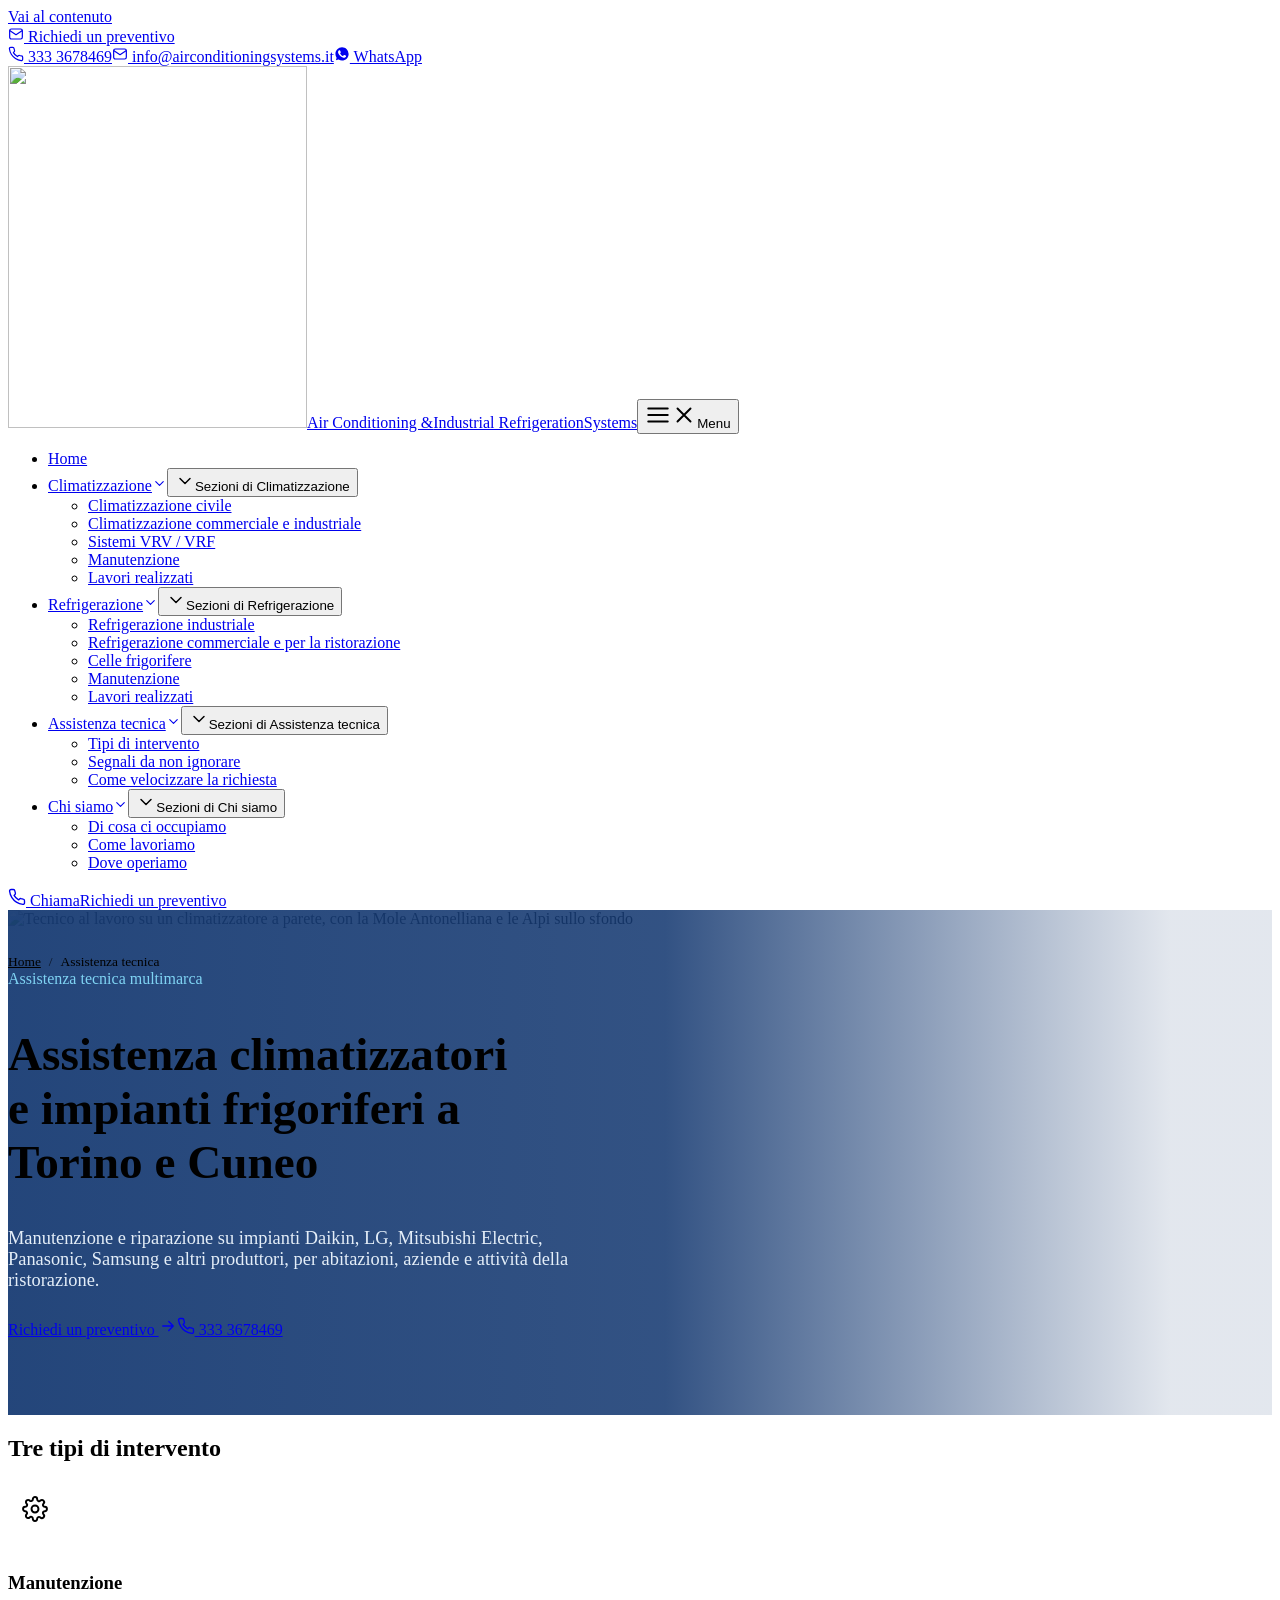
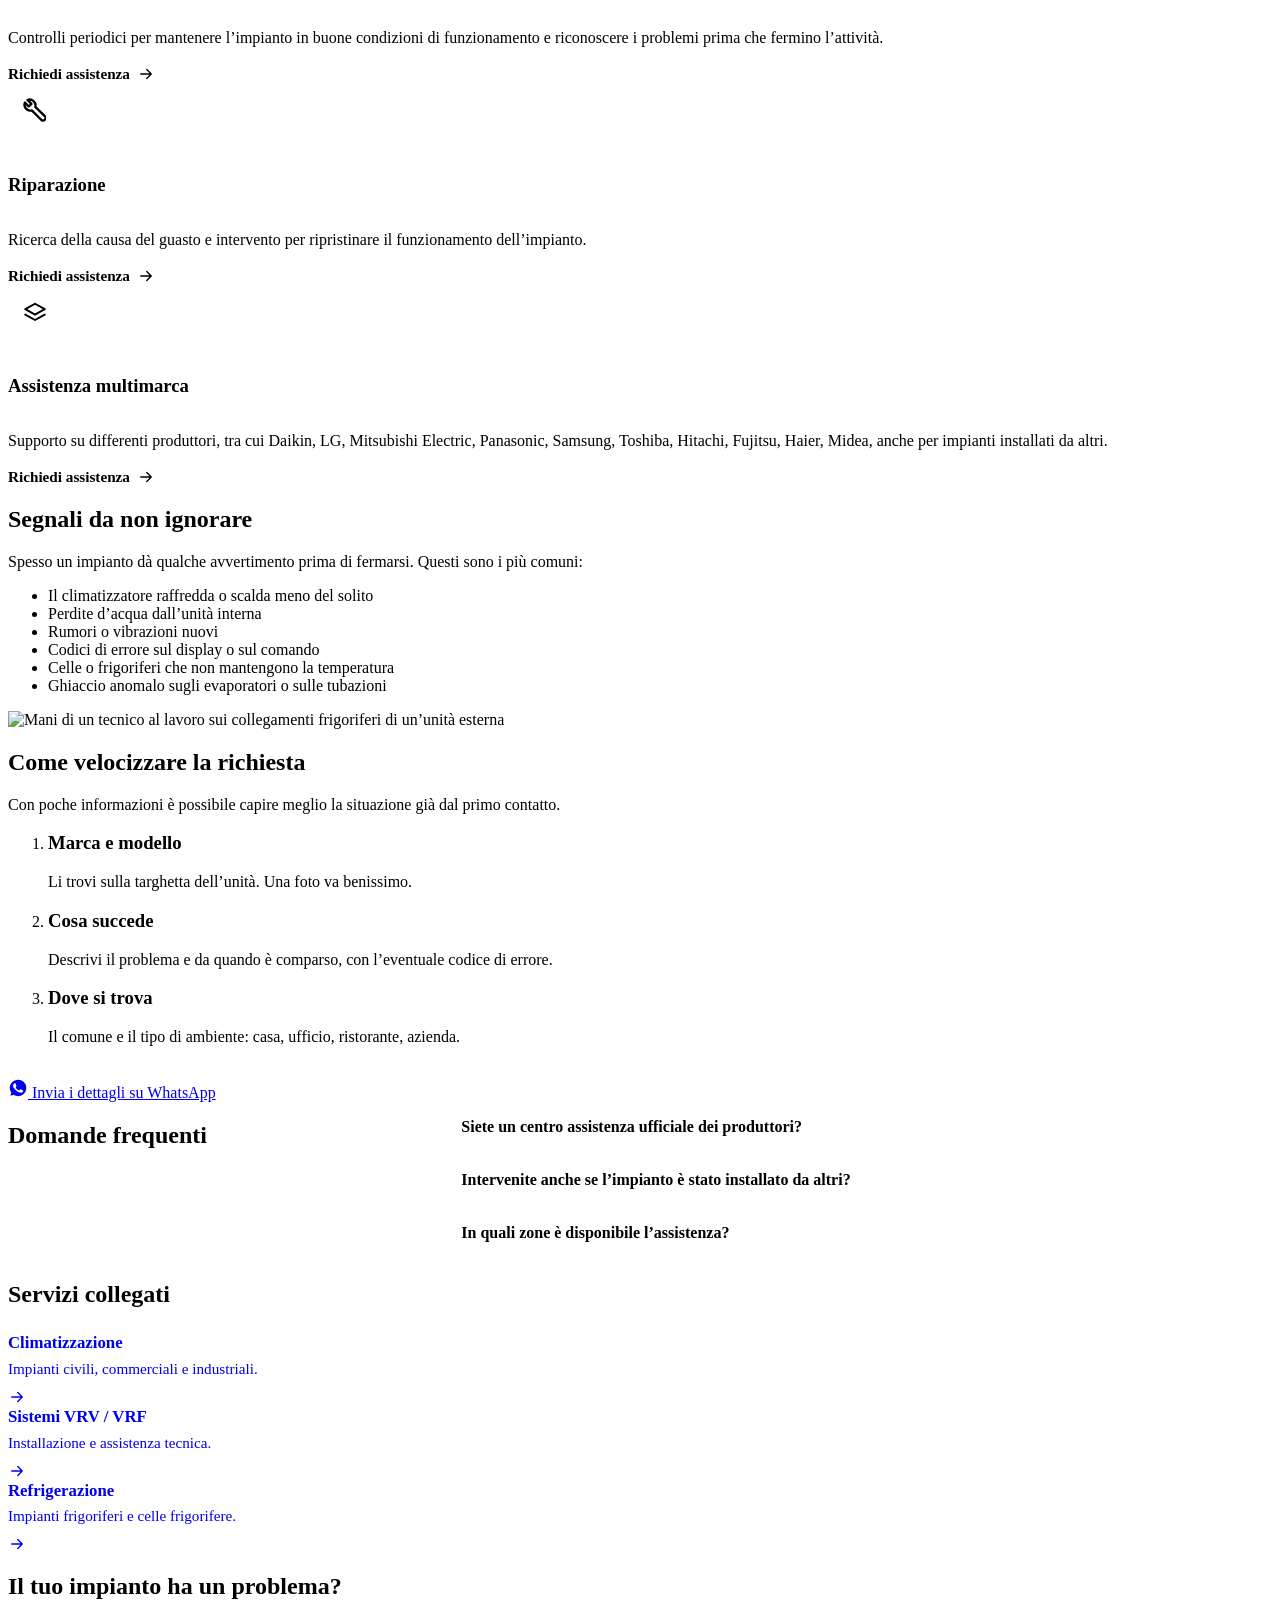
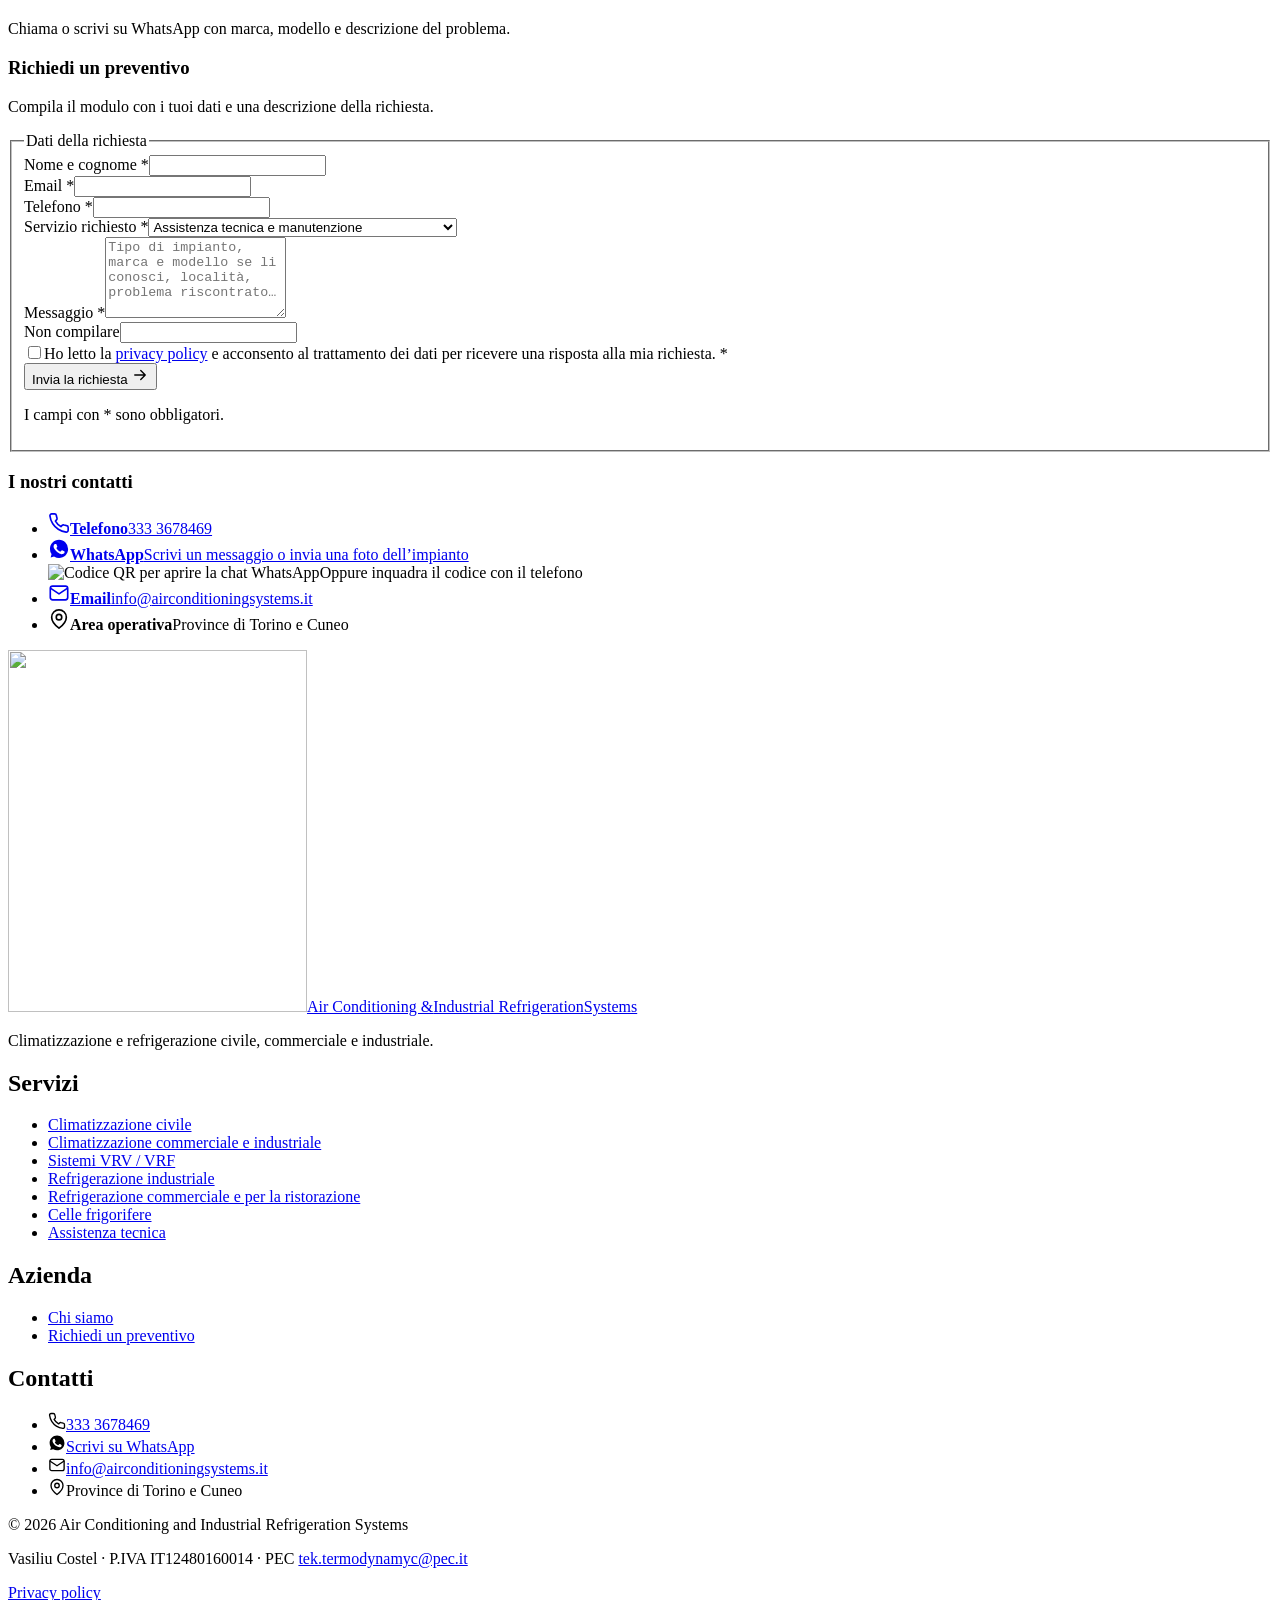
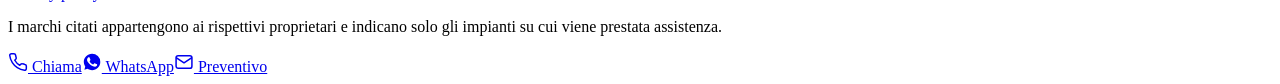
==== commit 2aec8dda: "Aggiorna l'anteprima: senza lavori realizzati in Assistenza tecnica Co-Authored-By: Claude Opus 5.5 " ====
--- a/assistenza-tecnica/index.html
+++ b/assistenza-tecnica/index.html
@@ -2,9 +2,8 @@
       if ('IntersectionObserver' in window && !matchMedia('(prefers-reduced-motion: reduce)').matches) document.documentElement.classList.add('anim');
     </script><link rel="stylesheet" href="/anteprima-air-conditioning/_astro/Base.BmRZLRrf.css"><style>.page-hero[data-astro-cid-75ysl5lo]{isolation:isolate;background:var(--blue-900);color:var(--white);position:relative;overflow:hidden}.page-hero__inner[data-astro-cid-75ysl5lo]{padding-block:clamp(28px,4vw,44px) clamp(44px,6vw,76px)}.page-hero[data-astro-cid-75ysl5lo] .page-hero__img{z-index:-2;object-fit:cover;width:100%;height:100%;position:absolute;inset:0}.page-hero[data-astro-cid-75ysl5lo] picture{display:contents}.page-hero--photo[data-astro-cid-75ysl5lo]:after{content:"";z-index:-1;background:linear-gradient(90deg,#163a72f0 0%,#163a72e0 52%,#163a721f 92%);position:absolute;inset:0}@media (width<=899px){.page-hero--photo[data-astro-cid-75ysl5lo]:after{background:linear-gradient(#163a72b8,#163a72d6)}}.page-hero[data-astro-cid-75ysl5lo] h1[data-astro-cid-75ysl5lo]{color:var(--white);max-width:22ch;font-size:clamp(1.9rem,1.35rem + 2.3vw,2.95rem)}.page-hero[data-astro-cid-75ysl5lo] .eyebrow[data-astro-cid-75ysl5lo]{color:#7fd3f3;margin-top:clamp(20px,3vw,40px)}.page-hero__lead[data-astro-cid-75ysl5lo]{color:#e4eef8;max-width:62ch;margin-top:1rem;font-size:clamp(1.02rem,1rem + .2vw,1.15rem)}.page-hero__cta[data-astro-cid-75ysl5lo]{margin-top:1.6rem}.crumbs[data-astro-cid-75ysl5lo]{color:var(--on-dark-soft);flex-wrap:wrap;gap:4px 8px;margin:0;padding:0;font-size:.84rem;list-style:none;display:flex}.crumbs[data-astro-cid-75ysl5lo] li[data-astro-cid-75ysl5lo]+li[data-astro-cid-75ysl5lo]:before{content:"/";opacity:.7;margin-right:8px}.crumbs[data-astro-cid-75ysl5lo] a[data-astro-cid-75ysl5lo]{color:inherit}.crumbs[data-astro-cid-75ysl5lo] a[data-astro-cid-75ysl5lo]:hover,.crumbs[data-astro-cid-75ysl5lo] [data-astro-cid-75ysl5lo][aria-current]{color:var(--white)}
 .faq[data-astro-cid-hemr5th4]{interpolate-size:allow-keywords;gap:24px;display:grid}@media (width>=900px){.faq[data-astro-cid-hemr5th4]{grid-template-columns:1fr 2fr;gap:48px}}details[data-astro-cid-hemr5th4]{border-bottom:1px solid var(--line)}details[data-astro-cid-hemr5th4]:first-child{border-top:1px solid var(--line)}summary[data-astro-cid-hemr5th4]{color:var(--blue-900);cursor:pointer;justify-content:space-between;gap:16px;padding:16px 0;font-weight:600;list-style:none;transition:color .15s;display:flex}summary[data-astro-cid-hemr5th4]:hover{color:var(--blue-600)}summary[data-astro-cid-hemr5th4]::-webkit-details-marker{display:none}summary[data-astro-cid-hemr5th4]:after{content:"";background:linear-gradient(var(--blue-600), var(--blue-600)) center / 16px 2px no-repeat, linear-gradient(var(--blue-600), var(--blue-600)) center / 2px 16px no-repeat;flex:none;width:16px;height:16px;margin-top:5px;transition:background-size .25s,transform .25s cubic-bezier(.16,1,.3,1)}details[data-astro-cid-hemr5th4][open] summary[data-astro-cid-hemr5th4]:after{background-size:16px 2px,2px 0;transform:rotate(180deg)}details[data-astro-cid-hemr5th4]::details-content{block-size:0;transition:block-size .3s cubic-bezier(.16, 1, .3, 1), content-visibility .3s allow-discrete;overflow:clip}details[data-astro-cid-hemr5th4][open]::details-content{block-size:auto}p[data-astro-cid-hemr5th4]{color:var(--ink-soft);padding-bottom:18px}.title[data-astro-cid-i6azdumn]{margin-bottom:24px}.links[data-astro-cid-i6azdumn]{margin:0;padding:0;list-style:none}.related[data-astro-cid-i6azdumn]{flex-direction:column;gap:6px;height:100%;text-decoration:none;transition:border-color .2s,box-shadow .2s;display:flex}.related[data-astro-cid-i6azdumn]:hover{border-color:var(--blue-600);box-shadow:var(--shadow)}.related[data-astro-cid-i6azdumn] strong[data-astro-cid-i6azdumn]{color:var(--blue-900);font-size:1.05rem;line-height:1.3}.related[data-astro-cid-i6azdumn] span[data-astro-cid-i6azdumn]{color:var(--ink-soft);font-size:.95rem}.related[data-astro-cid-i6azdumn] svg{color:var(--blue-600);margin-top:auto;padding-top:4px;transition:transform .2s cubic-bezier(.16,1,.3,1)}.related[data-astro-cid-i6azdumn]:hover svg{transform:translate(4px)}
-.gallery[data-astro-cid-iys7w2kj]{grid-template-columns:repeat(auto-fit,minmax(min(100%,260px),1fr));gap:clamp(12px,1.6vw,20px);margin:0;padding:0;list-style:none;display:grid}.gallery__link[data-astro-cid-iys7w2kj]{border-radius:var(--radius-lg);color:var(--white);background:var(--blue-900);text-decoration:none;display:block;position:relative;overflow:hidden}.gallery__link[data-astro-cid-iys7w2kj] img{aspect-ratio:4/3;object-fit:cover;width:100%;transition:transform .35s}.gallery__link[data-astro-cid-iys7w2kj]:hover img{transform:scale(1.04)}.gallery__caption[data-astro-cid-iys7w2kj]{background:linear-gradient(#0000,#163a72eb);padding:36px 14px 12px;font-size:.92rem;font-weight:600;line-height:1.3;position:absolute;inset:auto 0 0}.gallery__caption[data-astro-cid-iys7w2kj] small[data-astro-cid-iys7w2kj]{color:#dbe9f6;margin-top:2px;font-size:.74rem;font-weight:400;display:block}.gallery__zoom[data-astro-cid-iys7w2kj]{opacity:0;background:#163a72b8;border-radius:50%;place-items:center;width:36px;height:36px;transition:opacity .2s;display:grid;position:absolute;top:10px;right:10px}.gallery__link[data-astro-cid-iys7w2kj]:hover .gallery__zoom[data-astro-cid-iys7w2kj],.gallery__link[data-astro-cid-iys7w2kj]:focus-visible .gallery__zoom[data-astro-cid-iys7w2kj]{opacity:1}.lightbox[data-astro-cid-iys7w2kj]{border-radius:var(--radius-lg);background:var(--blue-950);width:min(1100px,94vw);color:var(--white);border:0;padding:0;overflow:visible}.lightbox[data-astro-cid-iys7w2kj]::backdrop{background:#041426db}.lightbox[data-astro-cid-iys7w2kj][open]{animation:.28s cubic-bezier(.16,1,.3,1) lightbox-in}.lightbox[data-astro-cid-iys7w2kj][open]::backdrop{animation:.28s ease-out lightbox-fondo}@keyframes lightbox-in{0%{opacity:0;transform:scale(.96)}}@keyframes lightbox-fondo{0%{opacity:0}}.lightbox[data-astro-cid-iys7w2kj] figure[data-astro-cid-iys7w2kj]{margin:0}.lightbox[data-astro-cid-iys7w2kj] img[data-astro-cid-iys7w2kj]{object-fit:contain;border-radius:var(--radius-lg) var(--radius-lg) 0 0;width:100%;max-height:80vh}.lightbox[data-astro-cid-iys7w2kj] figcaption[data-astro-cid-iys7w2kj]{padding:12px 16px;font-size:.92rem}.lightbox__close[data-astro-cid-iys7w2kj]{width:44px;height:44px;color:var(--white);cursor:pointer;background:#163a72d9;border:0;border-radius:50%;place-items:center;display:grid;position:absolute;top:10px;right:10px}
 .page-hero__img{object-position:75% 22%}.intervento[data-astro-cid-wdpezi2y]{--velo:inset(100% 0 0 0);--titolo:var(--blue-900);--testo:var(--ink-soft);--azione:var(--blue-600);--tessera:var(--blue-50);--tratto:var(--blue-600);--gesto:none;--spinta:none;isolation:isolate;flex-direction:column;align-items:flex-start;transition:box-shadow .25s,border-color .25s;display:flex;position:relative;overflow:hidden}.intervento[data-astro-cid-wdpezi2y][data-tipo=gear]{--gira:rotate(90deg)}.intervento[data-astro-cid-wdpezi2y][data-tipo=tools] .intervento__icon[data-astro-cid-wdpezi2y] svg{translate:-4.5px 3px;scale:1.2}.intervento[data-astro-cid-wdpezi2y][data-tipo=layers] .intervento__icon[data-astro-cid-wdpezi2y] svg{translate:0 1.5px}.intervento[data-astro-cid-wdpezi2y][data-tipo=tools]{--gira:rotate(-16deg)}.intervento[data-astro-cid-wdpezi2y][data-tipo=layers]{--gira:translateY(-2px) scale(1.1)}.intervento[data-astro-cid-wdpezi2y]:before{content:"";z-index:-1;background:linear-gradient(115deg, var(--blue-600), var(--blue-900) 60%, var(--blue-950));clip-path:var(--velo);transition:clip-path .45s cubic-bezier(.16,1,.3,1);position:absolute;inset:0}.intervento[data-astro-cid-wdpezi2y]:after{content:"";background:linear-gradient(90deg, var(--blue-900), var(--blue-600));transform-origin:0;height:3px;position:absolute;inset:0 0 auto}.intervento__icon[data-astro-cid-wdpezi2y]{background:var(--tessera);width:54px;height:54px;color:var(--tratto);border-radius:14px;place-items:center;margin-bottom:18px;transition:background-color .25s,color .25s;display:grid}.intervento__icon[data-astro-cid-wdpezi2y] svg{transform:var(--gesto);transition:transform .6s cubic-bezier(.16,1,.3,1)}.intervento[data-astro-cid-wdpezi2y] h3[data-astro-cid-wdpezi2y] a[data-astro-cid-wdpezi2y]{color:var(--titolo);text-decoration:none;transition:color .2s}.intervento[data-astro-cid-wdpezi2y] h3[data-astro-cid-wdpezi2y] a[data-astro-cid-wdpezi2y]:after{content:"";border-radius:inherit;position:absolute;inset:0}.intervento[data-astro-cid-wdpezi2y] h3[data-astro-cid-wdpezi2y] a[data-astro-cid-wdpezi2y]:focus-visible{outline:none}.intervento[data-astro-cid-wdpezi2y] h3[data-astro-cid-wdpezi2y] a[data-astro-cid-wdpezi2y]:focus-visible:after{outline:3px solid var(--accent);outline-offset:-3px;border-radius:var(--radius-lg)}.intervento[data-astro-cid-wdpezi2y] p[data-astro-cid-wdpezi2y]{color:var(--testo);margin-bottom:18px;transition:color .2s}.intervento__azione[data-astro-cid-wdpezi2y]{color:var(--azione);align-items:center;gap:.45em;margin-top:auto;font-size:.95rem;font-weight:600;transition:color .2s;display:inline-flex}.intervento__azione[data-astro-cid-wdpezi2y] svg{transform:var(--spinta);transition:transform .25s cubic-bezier(.16,1,.3,1)}@media (hover:hover){.intervento[data-astro-cid-wdpezi2y]:hover{--velo:inset(0);--titolo:var(--white);--testo:#e4eef8;--azione:var(--white);--tessera:var(--white);--tratto:var(--blue-900);--gesto:var(--gira);--spinta:translateX(5px);box-shadow:var(--shadow-hover);border-color:#0000}}.intervento[data-astro-cid-wdpezi2y]:has(a:focus-visible){--velo:inset(0);--titolo:var(--white);--testo:#e4eef8;--azione:var(--white);--tessera:var(--white);--tratto:var(--blue-900);--gesto:var(--gira);--spinta:translateX(5px)}@keyframes intervento-barra{0%{transform:scaleX(0)}to{transform:none}}@keyframes intervento-disegno{0%{stroke-dasharray:160;stroke-dashoffset:160px}to{stroke-dasharray:160;stroke-dashoffset:0}}.intervento[data-astro-cid-wdpezi2y].is-in:after{animation:intervento-barra .9s cubic-bezier(.16, 1, .3, 1) calc(var(--i) * .12s + .12s) both}.intervento[data-astro-cid-wdpezi2y].is-in .intervento__icon[data-astro-cid-wdpezi2y] svg>*{animation:intervento-disegno 1.1s cubic-bezier(.3, .6, .2, 1) calc(var(--i) * .12s + .12s) both}
-</style></head><body><a class="skip-link" href="#contenuto">Vai al contenuto</a><div class="topbar" data-astro-cid-nen7h5rs><div class="container topbar__inner" data-astro-cid-nen7h5rs><a class="topbar__area" href="#preventivo" data-astro-cid-nen7h5rs><svg data-icon="mail" width="16" height="16" viewBox="0 0 24 24" fill="none" stroke="currentColor" stroke-width="1.8" stroke-linecap="round" stroke-linejoin="round" aria-hidden="true"><rect x="2.5" y="4.5" width="19" height="15" rx="2.5"/><path d="m3 7 9 6 9-6"/></svg> Richiedi un preventivo</a><div class="topbar__links" data-astro-cid-nen7h5rs><a href="tel:+393333678469" data-astro-cid-nen7h5rs><svg data-icon="phone" width="16" height="16" viewBox="0 0 24 24" fill="none" stroke="currentColor" stroke-width="1.8" stroke-linecap="round" stroke-linejoin="round" aria-hidden="true"><path d="M22 16.9v3a2 2 0 0 1-2.2 2 19.8 19.8 0 0 1-8.6-3.1 19.5 19.5 0 0 1-6-6A19.8 19.8 0 0 1 2.1 4.2 2 2 0 0 1 4.1 2h3a2 2 0 0 1 2 1.7c.1 1 .4 1.9.7 2.8a2 2 0 0 1-.5 2.1L8.1 9.9a16 16 0 0 0 6 6l1.3-1.3a2 2 0 0 1 2.1-.4c.9.3 1.8.5 2.8.7a2 2 0 0 1 1.7 2z"/></svg> 333 3678469</a><a class="topbar__email" href="mailto:info@airconditioningsystems.it" data-astro-cid-nen7h5rs><svg data-icon="mail" width="16" height="16" viewBox="0 0 24 24" fill="none" stroke="currentColor" stroke-width="1.8" stroke-linecap="round" stroke-linejoin="round" aria-hidden="true"><rect x="2.5" y="4.5" width="19" height="15" rx="2.5"/><path d="m3 7 9 6 9-6"/></svg> info@airconditioningsystems.it</a><a href="https://wa.me/393333678469?text=Buongiorno%2C%20vorrei%20informazioni%20per%20un%20impianto%20di%20climatizzazione%20o%20refrigerazione." target="_blank" rel="noopener" data-astro-cid-nen7h5rs><svg data-icon="whatsapp" width="16" height="16" viewBox="0 0 24 24" fill="currentColor" aria-hidden="true"><path d="M17.5 14.400c-.3-.15-1.750-.860-2-.960-.270-.100-.470-.150-.670.150-.2.300-.770.960-.940 1.160-.170.200-.350.220-.650.070-.300-.150-1.250-.460-2.380-1.470-.880-.780-1.470-1.750-1.640-2.050-.170-.300-.020-.460.130-.610.130-.130.300-.350.450-.520.150-.170.200-.300.300-.500.100-.200.050-.370-.020-.520-.080-.150-.670-1.620-.920-2.220-.240-.580-.490-.500-.670-.510h-.570c-.200 0-.520.070-.790.370-.270.300-1.040 1.020-1.040 2.480s1.070 2.880 1.210 3.070c.150.200 2.100 3.200 5.080 4.490.710.310 1.260.490 1.690.630.710.230 1.360.190 1.870.120.570-.090 1.750-.720 2-1.410.250-.690.250-1.290.170-1.410-.070-.120-.270-.200-.570-.350zM12.040 21.800h-.010a9.870 9.870 0 0 1-5.030-1.380l-.360-.210-3.740.980 1-3.650-.240-.370a9.860 9.860 0 0 1-1.510-5.260C2.150 6.470 6.580 2.040 12.050 2.040c2.650 0 5.140 1.030 7 2.900a9.830 9.830 0 0 1 2.900 7c0 5.450-4.440 9.860-9.910 9.860z"></path></svg> WhatsApp</a></div></div></div><header class="header" data-header data-astro-cid-nen7h5rs><div class="container header__inner" data-astro-cid-nen7h5rs><a class="header__logo" href="/anteprima-air-conditioning/" data-astro-cid-nen7h5rs><span class="brand" data-astro-cid-f7espo7c><img class="brand__mark" src="/anteprima-air-conditioning/_astro/simbolo.CMCQN3jo.svg" width="299" height="362" alt="" loading="eager" decoding="async" data-astro-cid-f7espo7c><span class="brand__bar" aria-hidden="true" data-astro-cid-f7espo7c></span><span class="brand__name" data-astro-cid-f7espo7c><span class="brand__line" data-astro-cid-f7espo7c>Air Conditioning &amp;</span><span class="brand__line brand__line--accent" data-astro-cid-f7espo7c>Industrial Refrigeration</span><span class="brand__line" data-astro-cid-f7espo7c>Systems</span></span></span></a><button class="menu-toggle" type="button" aria-expanded="false" aria-controls="main-menu" data-menu-toggle data-astro-cid-nen7h5rs><span class="menu-toggle__open" data-astro-cid-nen7h5rs><svg data-icon="menu" width="26" height="26" viewBox="0 0 24 24" fill="none" stroke="currentColor" stroke-width="1.8" stroke-linecap="round" stroke-linejoin="round" aria-hidden="true"><path d="M3 6h18M3 12h18M3 18h18"/></svg></span><span class="menu-toggle__close" data-astro-cid-nen7h5rs><svg data-icon="close" width="26" height="26" viewBox="0 0 24 24" fill="none" stroke="currentColor" stroke-width="1.8" stroke-linecap="round" stroke-linejoin="round" aria-hidden="true"><path d="M6 6l12 12M18 6 6 18"/></svg></span><span class="visually-hidden" data-astro-cid-nen7h5rs>Menu</span></button><nav class="nav" id="main-menu" aria-label="Menu principale" data-menu data-astro-cid-nen7h5rs><ul class="nav__list" data-astro-cid-nen7h5rs><li class="nav__item" data-astro-cid-nen7h5rs><div class="nav__row" data-astro-cid-nen7h5rs><a class="nav__link" href="/anteprima-air-conditioning/" data-astro-cid-nen7h5rs>Home</a></div></li><li class="nav__item has-children" data-astro-cid-nen7h5rs><div class="nav__row" data-astro-cid-nen7h5rs><a class="nav__link" href="/anteprima-air-conditioning/climatizzazione/" data-astro-cid-nen7h5rs>Climatizzazione<svg data-icon="chevron" class="nav__chevron" width="15" height="15" viewBox="0 0 24 24" fill="none" stroke="currentColor" stroke-width="1.8" stroke-linecap="round" stroke-linejoin="round" aria-hidden="true"><path d="m6 9 6 6 6-6"/></svg></a><button class="nav__expand" type="button" aria-expanded="false" aria-controls="sezioni-1" data-menu-expand data-astro-cid-nen7h5rs><svg data-icon="chevron" width="20" height="20" viewBox="0 0 24 24" fill="none" stroke="currentColor" stroke-width="1.8" stroke-linecap="round" stroke-linejoin="round" aria-hidden="true"><path d="m6 9 6 6 6-6"/></svg><span class="visually-hidden" data-astro-cid-nen7h5rs>Sezioni di Climatizzazione</span></button></div><ul class="nav__sub" id="sezioni-1" data-astro-cid-nen7h5rs><li data-astro-cid-nen7h5rs><a href="/anteprima-air-conditioning/climatizzazione/#civile" data-astro-cid-nen7h5rs>Climatizzazione civile</a></li><li data-astro-cid-nen7h5rs><a href="/anteprima-air-conditioning/climatizzazione/#commerciale-industriale" data-astro-cid-nen7h5rs>Climatizzazione commerciale e industriale</a></li><li data-astro-cid-nen7h5rs><a href="/anteprima-air-conditioning/climatizzazione/#vrv-vrf" data-astro-cid-nen7h5rs>Sistemi VRV / VRF</a></li><li data-astro-cid-nen7h5rs><a href="/anteprima-air-conditioning/climatizzazione/#manutenzione" data-astro-cid-nen7h5rs>Manutenzione</a></li><li data-astro-cid-nen7h5rs><a href="/anteprima-air-conditioning/climatizzazione/#lavori" data-astro-cid-nen7h5rs>Lavori realizzati</a></li></ul></li><li class="nav__item has-children" data-astro-cid-nen7h5rs><div class="nav__row" data-astro-cid-nen7h5rs><a class="nav__link" href="/anteprima-air-conditioning/refrigerazione/" data-astro-cid-nen7h5rs>Refrigerazione<svg data-icon="chevron" class="nav__chevron" width="15" height="15" viewBox="0 0 24 24" fill="none" stroke="currentColor" stroke-width="1.8" stroke-linecap="round" stroke-linejoin="round" aria-hidden="true"><path d="m6 9 6 6 6-6"/></svg></a><button class="nav__expand" type="button" aria-expanded="false" aria-controls="sezioni-2" data-menu-expand data-astro-cid-nen7h5rs><svg data-icon="chevron" width="20" height="20" viewBox="0 0 24 24" fill="none" stroke="currentColor" stroke-width="1.8" stroke-linecap="round" stroke-linejoin="round" aria-hidden="true"><path d="m6 9 6 6 6-6"/></svg><span class="visually-hidden" data-astro-cid-nen7h5rs>Sezioni di Refrigerazione</span></button></div><ul class="nav__sub" id="sezioni-2" data-astro-cid-nen7h5rs><li data-astro-cid-nen7h5rs><a href="/anteprima-air-conditioning/refrigerazione/#industriale" data-astro-cid-nen7h5rs>Refrigerazione industriale</a></li><li data-astro-cid-nen7h5rs><a href="/anteprima-air-conditioning/refrigerazione/#commerciale-ristorazione" data-astro-cid-nen7h5rs>Refrigerazione commerciale e per la ristorazione</a></li><li data-astro-cid-nen7h5rs><a href="/anteprima-air-conditioning/refrigerazione/#celle-frigorifere" data-astro-cid-nen7h5rs>Celle frigorifere</a></li><li data-astro-cid-nen7h5rs><a href="/anteprima-air-conditioning/refrigerazione/#manutenzione" data-astro-cid-nen7h5rs>Manutenzione</a></li><li data-astro-cid-nen7h5rs><a href="/anteprima-air-conditioning/refrigerazione/#lavori" data-astro-cid-nen7h5rs>Lavori realizzati</a></li></ul></li><li class="nav__item has-children" data-astro-cid-nen7h5rs><div class="nav__row" data-astro-cid-nen7h5rs><a class="nav__link is-active" href="/anteprima-air-conditioning/assistenza-tecnica/" aria-current="page" data-astro-cid-nen7h5rs>Assistenza tecnica<svg data-icon="chevron" class="nav__chevron" width="15" height="15" viewBox="0 0 24 24" fill="none" stroke="currentColor" stroke-width="1.8" stroke-linecap="round" stroke-linejoin="round" aria-hidden="true"><path d="m6 9 6 6 6-6"/></svg></a><button class="nav__expand" type="button" aria-expanded="false" aria-controls="sezioni-3" data-menu-expand data-astro-cid-nen7h5rs><svg data-icon="chevron" width="20" height="20" viewBox="0 0 24 24" fill="none" stroke="currentColor" stroke-width="1.8" stroke-linecap="round" stroke-linejoin="round" aria-hidden="true"><path d="m6 9 6 6 6-6"/></svg><span class="visually-hidden" data-astro-cid-nen7h5rs>Sezioni di Assistenza tecnica</span></button></div><ul class="nav__sub" id="sezioni-3" data-astro-cid-nen7h5rs><li data-astro-cid-nen7h5rs><a href="/anteprima-air-conditioning/assistenza-tecnica/#interventi" data-astro-cid-nen7h5rs>Tipi di intervento</a></li><li data-astro-cid-nen7h5rs><a href="/anteprima-air-conditioning/assistenza-tecnica/#segnali" data-astro-cid-nen7h5rs>Segnali da non ignorare</a></li><li data-astro-cid-nen7h5rs><a href="/anteprima-air-conditioning/assistenza-tecnica/#richiesta" data-astro-cid-nen7h5rs>Come velocizzare la richiesta</a></li><li data-astro-cid-nen7h5rs><a href="/anteprima-air-conditioning/assistenza-tecnica/#lavori" data-astro-cid-nen7h5rs>Lavori realizzati</a></li></ul></li><li class="nav__item has-children" data-astro-cid-nen7h5rs><div class="nav__row" data-astro-cid-nen7h5rs><a class="nav__link" href="/anteprima-air-conditioning/chi-siamo/" data-astro-cid-nen7h5rs>Chi siamo<svg data-icon="chevron" class="nav__chevron" width="15" height="15" viewBox="0 0 24 24" fill="none" stroke="currentColor" stroke-width="1.8" stroke-linecap="round" stroke-linejoin="round" aria-hidden="true"><path d="m6 9 6 6 6-6"/></svg></a><button class="nav__expand" type="button" aria-expanded="false" aria-controls="sezioni-4" data-menu-expand data-astro-cid-nen7h5rs><svg data-icon="chevron" width="20" height="20" viewBox="0 0 24 24" fill="none" stroke="currentColor" stroke-width="1.8" stroke-linecap="round" stroke-linejoin="round" aria-hidden="true"><path d="m6 9 6 6 6-6"/></svg><span class="visually-hidden" data-astro-cid-nen7h5rs>Sezioni di Chi siamo</span></button></div><ul class="nav__sub" id="sezioni-4" data-astro-cid-nen7h5rs><li data-astro-cid-nen7h5rs><a href="/anteprima-air-conditioning/chi-siamo/#attivita" data-astro-cid-nen7h5rs>Di cosa ci occupiamo</a></li><li data-astro-cid-nen7h5rs><a href="/anteprima-air-conditioning/chi-siamo/#come-lavoriamo" data-astro-cid-nen7h5rs>Come lavoriamo</a></li><li data-astro-cid-nen7h5rs><a href="/anteprima-air-conditioning/chi-siamo/#dove-operiamo" data-astro-cid-nen7h5rs>Dove operiamo</a></li></ul></li></ul><div class="nav__cta" data-astro-cid-nen7h5rs><a class="btn btn--primary" href="tel:+393333678469" data-astro-cid-nen7h5rs><svg data-icon="phone" width="18" height="18" viewBox="0 0 24 24" fill="none" stroke="currentColor" stroke-width="1.8" stroke-linecap="round" stroke-linejoin="round" aria-hidden="true"><path d="M22 16.9v3a2 2 0 0 1-2.2 2 19.8 19.8 0 0 1-8.6-3.1 19.5 19.5 0 0 1-6-6A19.8 19.8 0 0 1 2.1 4.2 2 2 0 0 1 4.1 2h3a2 2 0 0 1 2 1.7c.1 1 .4 1.9.7 2.8a2 2 0 0 1-.5 2.1L8.1 9.9a16 16 0 0 0 6 6l1.3-1.3a2 2 0 0 1 2.1-.4c.9.3 1.8.5 2.8.7a2 2 0 0 1 1.7 2z"/></svg> Chiama</a><a class="btn btn--ghost nav__quote" href="#preventivo" data-astro-cid-nen7h5rs>Richiedi un preventivo</a></div></nav></div></header><script type="module">var e=document.querySelector(`[data-menu-toggle]`),t=document.querySelector(`[data-header]`);if(e&&t){let n=t.querySelector(`[data-menu]`),r=[...t.querySelectorAll(`[data-menu-expand]`)],i=(e,t)=>{e.setAttribute(`aria-expanded`,String(t)),e.closest(`.nav__item`)?.classList.toggle(`is-expanded`,t)};r.forEach(e=>e.addEventListener(`click`,()=>{let t=e.getAttribute(`aria-expanded`)!==`true`;r.forEach(n=>i(n,n===e&&t))}));let a=a=>{a&&(n.style.setProperty(`--menu-altezza`,`${window.innerHeight-t.getBoundingClientRect().bottom}px`),r.forEach(e=>i(e,!!e.closest(`.nav__item`)?.querySelector(`.nav__link.is-active`)))),t.classList.toggle(`is-open`,a),e.setAttribute(`aria-expanded`,String(a)),document.documentElement.classList.toggle(`menu-open`,a)};e.addEventListener(`click`,()=>a(!t.classList.contains(`is-open`))),document.addEventListener(`keydown`,n=>{n.key===`Escape`&&t.classList.contains(`is-open`)&&(a(!1),e.focus())}),t.querySelectorAll(`[data-menu] a`).forEach(e=>e.addEventListener(`click`,()=>a(!1))),matchMedia(`(min-width: 1024px)`).addEventListener(`change`,()=>a(!1));let o=document.querySelector(`.topbar`);o&&new IntersectionObserver(([e])=>t.classList.toggle(`is-scrolled`,!e.isIntersecting)).observe(o)}</script><main id="contenuto" tabindex="-1"><section class="page-hero page-hero--photo" data-astro-cid-75ysl5lo><picture><source srcset="/anteprima-air-conditioning/_astro/assistenza-split-torino.BsCokTdX_jv9SF.avif 800w, /anteprima-air-conditioning/_astro/assistenza-split-torino.BsCokTdX_hFz0K.avif 1280w, /anteprima-air-conditioning/_astro/assistenza-split-torino.BsCokTdX_Z11VeJB.avif 1600w" type="image/avif" sizes="100vw"><source srcset="/anteprima-air-conditioning/_astro/assistenza-split-torino.BsCokTdX_Z2ff4D1.webp 800w, /anteprima-air-conditioning/_astro/assistenza-split-torino.BsCokTdX_1Ymuum.webp 1280w, /anteprima-air-conditioning/_astro/assistenza-split-torino.BsCokTdX_EJFJ0.webp 1600w" type="image/webp" sizes="100vw"><img src="/anteprima-air-conditioning/_astro/assistenza-split-torino.BsCokTdX_2qhw31.jpg" srcset="/anteprima-air-conditioning/_astro/assistenza-split-torino.BsCokTdX_1czvsg.jpg 800w, /anteprima-air-conditioning/_astro/assistenza-split-torino.BsCokTdX_2kSNun.jpg 1280w, /anteprima-air-conditioning/_astro/assistenza-split-torino.BsCokTdX_11gYJ1.jpg 1600w" alt="Tecnico al lavoro su un climatizzatore a parete, con la Mole Antonelliana e le Alpi sullo sfondo" sizes="100vw" loading="eager" decoding="sync" fetchpriority="high" width="1774" height="887" class="page-hero__img"></picture><div class="container page-hero__inner" data-astro-cid-75ysl5lo><nav aria-label="Percorso di navigazione" data-astro-cid-75ysl5lo><ol class="crumbs" data-astro-cid-75ysl5lo><li data-astro-cid-75ysl5lo><a href="/anteprima-air-conditioning/" data-astro-cid-75ysl5lo>Home</a></li><li data-astro-cid-75ysl5lo><span aria-current="page" data-astro-cid-75ysl5lo>Assistenza tecnica</span></li></ol></nav><span class="eyebrow" data-astro-cid-75ysl5lo>Assistenza tecnica multimarca</span><h1 data-astro-cid-75ysl5lo>Assistenza climatizzatori e impianti frigoriferi a Torino e Cuneo</h1><p class="page-hero__lead" data-astro-cid-75ysl5lo>Manutenzione e riparazione su impianti Daikin, LG, Mitsubishi Electric, Panasonic, Samsung e altri produttori, per abitazioni, aziende e attività della ristorazione.</p><div class="btn-row page-hero__cta" data-astro-cid-75ysl5lo><a class="btn btn--white" href="?servizio=assistenza-tecnica#preventivo">Richiedi un preventivo <svg data-icon="arrow" width="18" height="18" viewBox="0 0 24 24" fill="none" stroke="currentColor" stroke-width="1.8" stroke-linecap="round" stroke-linejoin="round" aria-hidden="true"><path d="M5 12h14M13 6l6 6-6 6"/></svg></a><a class="btn btn--outline-light" href="tel:+393333678469"><svg data-icon="phone" width="18" height="18" viewBox="0 0 24 24" fill="none" stroke="currentColor" stroke-width="1.8" stroke-linecap="round" stroke-linejoin="round" aria-hidden="true"><path d="M22 16.9v3a2 2 0 0 1-2.2 2 19.8 19.8 0 0 1-8.6-3.1 19.5 19.5 0 0 1-6-6A19.8 19.8 0 0 1 2.1 4.2 2 2 0 0 1 4.1 2h3a2 2 0 0 1 2 1.7c.1 1 .4 1.9.7 2.8a2 2 0 0 1-.5 2.1L8.1 9.9a16 16 0 0 0 6 6l1.3-1.3a2 2 0 0 1 2.1-.4c.9.3 1.8.5 2.8.7a2 2 0 0 1 1.7 2z"/></svg> 333 3678469</a></div></div></section><section class="section" id="interventi" data-astro-cid-wdpezi2y><div class="container" data-astro-cid-wdpezi2y><div class="section-head" data-astro-cid-wdpezi2y><h2 data-astro-cid-wdpezi2y>Tre tipi di intervento</h2></div><div class="grid grid--3" data-astro-cid-wdpezi2y><article class="panel intervento" data-tipo="gear" style="--i: 0" data-astro-cid-wdpezi2y><span class="intervento__icon" data-astro-cid-wdpezi2y><svg data-icon="gear" width="26" height="26" viewBox="0 0 24 24" fill="none" stroke="currentColor" stroke-width="1.8" stroke-linecap="round" stroke-linejoin="round" aria-hidden="true"><circle cx="12" cy="12" r="3.200"/><path d="M19.400 15a1.700 1.700 0 0 0 .3 1.800l.1.100a2 2 0 1 1-2.900 2.900l-.1-.1a1.700 1.700 0 0 0-2.800 1.200V21a2 2 0 1 1-4 0v-.1a1.700 1.700 0 0 0-2.900-1.200l-.1.100a2 2 0 1 1-2.800-2.900l.1-.1A1.700 1.700 0 0 0 3.100 14H3a2 2 0 1 1 0-4h.1A1.700 1.700 0 0 0 4.300 7.100l-.1-.1A2 2 0 1 1 7.100 4.200l.1.1A1.700 1.700 0 0 0 10 3.100V3a2 2 0 1 1 4 0v.1a1.700 1.700 0 0 0 2.900 1.200l.1-.1a2 2 0 1 1 2.800 2.900l-.1.100a1.700 1.700 0 0 0 1.200 2.800h.1a2 2 0 1 1 0 4h-.1a1.700 1.700 0 0 0-1.500 1z"/></svg></span><h3 data-astro-cid-wdpezi2y><a href="?servizio=assistenza-tecnica#preventivo" data-astro-cid-wdpezi2y>Manutenzione</a></h3><p data-astro-cid-wdpezi2y>Controlli periodici per mantenere l’impianto in buone condizioni di funzionamento e riconoscere i problemi prima che fermino l’attività.</p><span class="intervento__azione" data-astro-cid-wdpezi2y>Richiedi assistenza <svg data-icon="arrow" width="18" height="18" viewBox="0 0 24 24" fill="none" stroke="currentColor" stroke-width="1.8" stroke-linecap="round" stroke-linejoin="round" aria-hidden="true"><path d="M5 12h14M13 6l6 6-6 6"/></svg></span></article><article class="panel intervento" data-tipo="tools" style="--i: 1" data-astro-cid-wdpezi2y><span class="intervento__icon" data-astro-cid-wdpezi2y><svg data-icon="tools" width="26" height="26" viewBox="0 0 24 24" fill="none" stroke="currentColor" stroke-width="1.8" stroke-linecap="round" stroke-linejoin="round" aria-hidden="true"><path d="M14.7 6.300a4.500 4.500 0 0 0-6-5.300l3 3-2 2-3-3a4.500 4.500 0 0 0 5.300 6l7.400 7.400a2 2 0 0 0 2.800-2.800z" transform="translate(1 1)"/></svg></span><h3 data-astro-cid-wdpezi2y><a href="?servizio=assistenza-tecnica#preventivo" data-astro-cid-wdpezi2y>Riparazione</a></h3><p data-astro-cid-wdpezi2y>Ricerca della causa del guasto e intervento per ripristinare il funzionamento dell’impianto.</p><span class="intervento__azione" data-astro-cid-wdpezi2y>Richiedi assistenza <svg data-icon="arrow" width="18" height="18" viewBox="0 0 24 24" fill="none" stroke="currentColor" stroke-width="1.8" stroke-linecap="round" stroke-linejoin="round" aria-hidden="true"><path d="M5 12h14M13 6l6 6-6 6"/></svg></span></article><article class="panel intervento" data-tipo="layers" style="--i: 2" data-astro-cid-wdpezi2y><span class="intervento__icon" data-astro-cid-wdpezi2y><svg data-icon="layers" width="26" height="26" viewBox="0 0 24 24" fill="none" stroke="currentColor" stroke-width="1.8" stroke-linecap="round" stroke-linejoin="round" aria-hidden="true"><path d="m12 3 9 5-9 5-9-5z"/><path d="m3 13 9 5 9-5"/></svg></span><h3 data-astro-cid-wdpezi2y><a href="?servizio=assistenza-tecnica#preventivo" data-astro-cid-wdpezi2y>Assistenza multimarca</a></h3><p data-astro-cid-wdpezi2y>Supporto su differenti produttori, tra cui Daikin, LG, Mitsubishi Electric, Panasonic, Samsung, Toshiba, Hitachi, Fujitsu, Haier, Midea, anche per impianti installati da altri.</p><span class="intervento__azione" data-astro-cid-wdpezi2y>Richiedi assistenza <svg data-icon="arrow" width="18" height="18" viewBox="0 0 24 24" fill="none" stroke="currentColor" stroke-width="1.8" stroke-linecap="round" stroke-linejoin="round" aria-hidden="true"><path d="M5 12h14M13 6l6 6-6 6"/></svg></span></article></div></div></section><section class="section section--grey" id="segnali" data-astro-cid-wdpezi2y><div class="container split" data-astro-cid-wdpezi2y><div class="stack" data-astro-cid-wdpezi2y><h2 data-astro-cid-wdpezi2y>Segnali da non ignorare</h2><p data-astro-cid-wdpezi2y>Spesso un impianto dà qualche avvertimento prima di fermarsi. Questi sono i più comuni:</p><ul class="checks" data-astro-cid-wdpezi2y><li data-astro-cid-wdpezi2y>Il climatizzatore raffredda o scalda meno del solito</li><li data-astro-cid-wdpezi2y>Perdite d’acqua dall’unità interna</li><li data-astro-cid-wdpezi2y>Rumori o vibrazioni nuovi</li><li data-astro-cid-wdpezi2y>Codici di errore sul display o sul comando</li><li data-astro-cid-wdpezi2y>Celle o frigoriferi che non mantengono la temperatura</li><li data-astro-cid-wdpezi2y>Ghiaccio anomalo sugli evaporatori o sulle tubazioni</li></ul></div><div class="split__media" data-astro-cid-wdpezi2y><picture><source srcset="/anteprima-air-conditioning/_astro/tecnico-collegamenti.tLZqA8QQ_Z1LFKrK.avif 480w, /anteprima-air-conditioning/_astro/tecnico-collegamenti.tLZqA8QQ_Z2eJeiY.avif 800w, /anteprima-air-conditioning/_astro/tecnico-collegamenti.tLZqA8QQ_Z2ggNXo.avif 1200w" type="image/avif" sizes="(min-width: 900px) 50vw, 92vw"><source srcset="/anteprima-air-conditioning/_astro/tecnico-collegamenti.tLZqA8QQ_ZmY9yh.webp 480w, /anteprima-air-conditioning/_astro/tecnico-collegamenti.tLZqA8QQ_ZP2Cpv.webp 800w, /anteprima-air-conditioning/_astro/tecnico-collegamenti.tLZqA8QQ_ALL9R.webp 1200w" type="image/webp" sizes="(min-width: 900px) 50vw, 92vw"><img src="/anteprima-air-conditioning/_astro/tecnico-collegamenti.tLZqA8QQ_Z1qVlvx.jpg" srcset="/anteprima-air-conditioning/_astro/tecnico-collegamenti.tLZqA8QQ_1G7ldx.jpg 480w, /anteprima-air-conditioning/_astro/tecnico-collegamenti.tLZqA8QQ_1e3Rmj.jpg 800w, /anteprima-air-conditioning/_astro/tecnico-collegamenti.tLZqA8QQ_Z1pusaR.jpg 1200w" alt="Mani di un tecnico al lavoro sui collegamenti frigoriferi di un’unità esterna" sizes="(min-width: 900px) 50vw, 92vw" loading="lazy" decoding="async" width="1600" height="1067"></picture></div></div></section><section class="section" id="richiesta" data-astro-cid-wdpezi2y><div class="container" data-astro-cid-wdpezi2y><div class="section-head" data-astro-cid-wdpezi2y><h2 data-astro-cid-wdpezi2y>Come velocizzare la richiesta</h2><p data-astro-cid-wdpezi2y>Con poche informazioni è possibile capire meglio la situazione già dal primo contatto.</p></div><ol class="steps" data-astro-cid-wdpezi2y><li data-astro-cid-wdpezi2y><h3 data-astro-cid-wdpezi2y>Marca e modello</h3><p data-astro-cid-wdpezi2y>Li trovi sulla targhetta dell’unità. Una foto va benissimo.</p></li><li data-astro-cid-wdpezi2y><h3 data-astro-cid-wdpezi2y>Cosa succede</h3><p data-astro-cid-wdpezi2y>Descrivi il problema e da quando è comparso, con l’eventuale codice di errore.</p></li><li data-astro-cid-wdpezi2y><h3 data-astro-cid-wdpezi2y>Dove si trova</h3><p data-astro-cid-wdpezi2y>Il comune e il tipo di ambiente: casa, ufficio, ristorante, azienda.</p></li></ol><div class="btn-row" style="margin-top: 2rem" data-astro-cid-wdpezi2y><a class="btn btn--whatsapp" href="https://wa.me/393333678469?text=Buongiorno%2C%20ho%20bisogno%20di%20assistenza%20tecnica%20su%20un%20impianto.%20Marca%20e%20modello%3A%20" target="_blank" rel="noopener" data-astro-cid-wdpezi2y><svg data-icon="whatsapp" width="20" height="20" viewBox="0 0 24 24" fill="currentColor" aria-hidden="true"><path d="M17.5 14.400c-.3-.15-1.750-.860-2-.960-.270-.100-.470-.150-.670.150-.2.300-.770.960-.940 1.160-.170.200-.350.220-.650.070-.300-.150-1.250-.460-2.380-1.470-.880-.780-1.470-1.750-1.640-2.050-.170-.300-.020-.460.130-.610.130-.130.300-.350.450-.520.150-.170.200-.300.300-.500.100-.200.050-.370-.020-.520-.080-.150-.670-1.620-.920-2.220-.240-.580-.490-.500-.670-.510h-.570c-.200 0-.520.070-.790.370-.270.300-1.040 1.020-1.040 2.480s1.070 2.880 1.210 3.070c.150.200 2.100 3.200 5.080 4.490.710.310 1.260.490 1.690.630.710.230 1.360.190 1.870.120.570-.090 1.750-.720 2-1.410.250-.690.250-1.290.170-1.410-.070-.120-.270-.200-.570-.350zM12.040 21.800h-.010a9.870 9.870 0 0 1-5.030-1.380l-.360-.210-3.740.980 1-3.650-.240-.370a9.860 9.860 0 0 1-1.510-5.260C2.150 6.470 6.580 2.040 12.050 2.040c2.650 0 5.140 1.030 7 2.900a9.830 9.830 0 0 1 2.900 7c0 5.450-4.440 9.860-9.910 9.860z"></path></svg> Invia i dettagli su WhatsApp</a></div></div></section><section class="section section--grey" id="lavori"><div class="container"><div class="section-head"><h2>Lavori realizzati</h2><p>Alcuni interventi di assistenza e manutenzione di cui ci occupiamo.</p></div><ul class="gallery" data-gallery data-astro-cid-iys7w2kj><li class="gallery__item" data-astro-cid-iys7w2kj><a class="gallery__link" href="/anteprima-air-conditioning/_astro/tecnico-unita-aperta.CY_KwrLB_1bXXnA.webp" data-full="/anteprima-air-conditioning/_astro/tecnico-unita-aperta.CY_KwrLB_1bXXnA.webp" data-title="Intervento su unità esterna" data-alt="Tecnico al lavoro su un’unità esterna aperta, con tubazioni in rame a vista, sulla copertura di un edificio" data-illustrative="true" data-astro-cid-iys7w2kj><picture><source srcset="/anteprima-air-conditioning/_astro/tecnico-unita-aperta.CY_KwrLB_1RPKvI.avif 400w, /anteprima-air-conditioning/_astro/tecnico-unita-aperta.CY_KwrLB_Z1YOuKE.avif 640w, /anteprima-air-conditioning/_astro/tecnico-unita-aperta.CY_KwrLB_Z18rDip.avif 800w" type="image/avif" sizes="(min-width: 1100px) 300px, (min-width: 640px) 45vw, 92vw"><source srcset="/anteprima-air-conditioning/_astro/tecnico-unita-aperta.CY_KwrLB_Z1MDLoJ.webp 400w, /anteprima-air-conditioning/_astro/tecnico-unita-aperta.CY_KwrLB_ZA7SRb.webp 640w, /anteprima-air-conditioning/_astro/tecnico-unita-aperta.CY_KwrLB_geWA4.webp 800w" type="image/webp" sizes="(min-width: 1100px) 300px, (min-width: 640px) 45vw, 92vw"><img src="/anteprima-air-conditioning/_astro/tecnico-unita-aperta.CY_KwrLB_vycOC.jpg" srcset="/anteprima-air-conditioning/_astro/tecnico-unita-aperta.CY_KwrLB_grIn5.jpg 400w, /anteprima-air-conditioning/_astro/tecnico-unita-aperta.CY_KwrLB_1sXATD.jpg 640w, /anteprima-air-conditioning/_astro/tecnico-unita-aperta.CY_KwrLB_2klsmS.jpg 800w" alt="Tecnico al lavoro su un’unità esterna aperta, con tubazioni in rame a vista, sulla copertura di un edificio" sizes="(min-width: 1100px) 300px, (min-width: 640px) 45vw, 92vw" loading="lazy" decoding="async" width="1920" height="1587"></picture><span class="gallery__caption" data-astro-cid-iys7w2kj>Intervento su unità esterna<small data-astro-cid-iys7w2kj>Immagine illustrativa</small></span><span class="gallery__zoom" data-astro-cid-iys7w2kj><svg data-icon="zoom" width="20" height="20" viewBox="0 0 24 24" fill="none" stroke="currentColor" stroke-width="1.8" stroke-linecap="round" stroke-linejoin="round" aria-hidden="true"><circle cx="11" cy="11" r="7"/><path d="m21 21-4.500-4.500M11 8v6M8 11h6"/></svg></span></a></li><li class="gallery__item" data-astro-cid-iys7w2kj><a class="gallery__link" href="/anteprima-air-conditioning/_astro/tecnico-tablet-copertura.Bcw7ecIx_4Bcru.webp" data-full="/anteprima-air-conditioning/_astro/tecnico-tablet-copertura.Bcw7ecIx_4Bcru.webp" data-title="Controllo dell’impianto su copertura" data-alt="Tecnico con tablet che controlla le unità esterne e i canali di un impianto sulla copertura di un edificio commerciale" data-illustrative="true" data-astro-cid-iys7w2kj><picture><source srcset="/anteprima-air-conditioning/_astro/tecnico-tablet-copertura.Bcw7ecIx_ZWQFOL.avif 400w, /anteprima-air-conditioning/_astro/tecnico-tablet-copertura.Bcw7ecIx_ZNbw2t.avif 640w, /anteprima-air-conditioning/_astro/tecnico-tablet-copertura.Bcw7ecIx_1SXqda.avif 800w" type="image/avif" sizes="(min-width: 1100px) 300px, (min-width: 640px) 45vw, 92vw"><source srcset="/anteprima-air-conditioning/_astro/tecnico-tablet-copertura.Bcw7ecIx_IOeDP.webp 400w, /anteprima-air-conditioning/_astro/tecnico-tablet-copertura.Bcw7ecIx_Suor8.webp 640w, /anteprima-air-conditioning/_astro/tecnico-tablet-copertura.Bcw7ecIx_Z1twM7a.webp 800w" type="image/webp" sizes="(min-width: 1100px) 300px, (min-width: 640px) 45vw, 92vw"><img src="/anteprima-air-conditioning/_astro/tecnico-tablet-copertura.Bcw7ecIx_Z9XUUf.jpg" srcset="/anteprima-air-conditioning/_astro/tecnico-tablet-copertura.Bcw7ecIx_15lxDQ.jpg 400w, /anteprima-air-conditioning/_astro/tecnico-tablet-copertura.Bcw7ecIx_1f1Hr9.jpg 640w, /anteprima-air-conditioning/_astro/tecnico-tablet-copertura.Bcw7ecIx_Z180t79.jpg 800w" alt="Tecnico con tablet che controlla le unità esterne e i canali di un impianto sulla copertura di un edificio commerciale" sizes="(min-width: 1100px) 300px, (min-width: 640px) 45vw, 92vw" loading="lazy" decoding="async" width="1434" height="887"></picture><span class="gallery__caption" data-astro-cid-iys7w2kj>Controllo dell’impianto su copertura<small data-astro-cid-iys7w2kj>Immagine illustrativa</small></span><span class="gallery__zoom" data-astro-cid-iys7w2kj><svg data-icon="zoom" width="20" height="20" viewBox="0 0 24 24" fill="none" stroke="currentColor" stroke-width="1.8" stroke-linecap="round" stroke-linejoin="round" aria-hidden="true"><circle cx="11" cy="11" r="7"/><path d="m21 21-4.500-4.500M11 8v6M8 11h6"/></svg></span></a></li><li class="gallery__item" data-astro-cid-iys7w2kj><a class="gallery__link" href="/anteprima-air-conditioning/_astro/manometro-r134.V_hCaoB8_Z1xENx1.webp" data-full="/anteprima-air-conditioning/_astro/manometro-r134.V_hCaoB8_Z1xENx1.webp" data-title="Controllo della pressione" data-alt="Manometro di un impianto frigorifero con scala per il refrigerante R134a" data-illustrative="true" data-astro-cid-iys7w2kj><picture><source srcset="/anteprima-air-conditioning/_astro/manometro-r134.V_hCaoB8_BVzIe.avif 400w, /anteprima-air-conditioning/_astro/manometro-r134.V_hCaoB8_4ngk4.avif 640w, /anteprima-air-conditioning/_astro/manometro-r134.V_hCaoB8_jyCtc.avif 800w" type="image/avif" sizes="(min-width: 1100px) 300px, (min-width: 640px) 45vw, 92vw"><source srcset="/anteprima-air-conditioning/_astro/manometro-r134.V_hCaoB8_avAOq.webp 400w, /anteprima-air-conditioning/_astro/manometro-r134.V_hCaoB8_Zn2HyJ.webp 640w, /anteprima-air-conditioning/_astro/manometro-r134.V_hCaoB8_Z7QlpB.webp 800w" type="image/webp" sizes="(min-width: 1100px) 300px, (min-width: 640px) 45vw, 92vw"><img src="/anteprima-air-conditioning/_astro/manometro-r134.V_hCaoB8_N7sIq.jpg" srcset="/anteprima-air-conditioning/_astro/manometro-r134.V_hCaoB8_Z2n9H65.jpg 400w, /anteprima-air-conditioning/_astro/manometro-r134.V_hCaoB8_29t7jG.jpg 640w, /anteprima-air-conditioning/_astro/manometro-r134.V_hCaoB8_2oEtsO.jpg 800w" alt="Manometro di un impianto frigorifero con scala per il refrigerante R134a" sizes="(min-width: 1100px) 300px, (min-width: 640px) 45vw, 92vw" loading="lazy" decoding="async" width="1600" height="1067"></picture><span class="gallery__caption" data-astro-cid-iys7w2kj>Controllo della pressione<small data-astro-cid-iys7w2kj>Immagine illustrativa</small></span><span class="gallery__zoom" data-astro-cid-iys7w2kj><svg data-icon="zoom" width="20" height="20" viewBox="0 0 24 24" fill="none" stroke="currentColor" stroke-width="1.8" stroke-linecap="round" stroke-linejoin="round" aria-hidden="true"><circle cx="11" cy="11" r="7"/><path d="m21 21-4.500-4.500M11 8v6M8 11h6"/></svg></span></a></li></ul><dialog class="lightbox" data-lightbox aria-label="Immagine ingrandita" data-astro-cid-iys7w2kj><button class="lightbox__close" type="button" data-lightbox-close aria-label="Chiudi immagine" data-astro-cid-iys7w2kj><svg data-icon="close" width="26" height="26" viewBox="0 0 24 24" fill="none" stroke="currentColor" stroke-width="1.8" stroke-linecap="round" stroke-linejoin="round" aria-hidden="true"><path d="M6 6l12 12M18 6 6 18"/></svg></button><figure data-astro-cid-iys7w2kj><img data-lightbox-img src="[data-uri]" alt="" data-astro-cid-iys7w2kj><figcaption data-lightbox-caption data-astro-cid-iys7w2kj></figcaption></figure></dialog><script type="module">document.querySelectorAll(`[data-lightbox]`).forEach(e=>{let t=e.querySelector(`[data-lightbox-img]`),n=e.querySelector(`[data-lightbox-caption]`);document.querySelectorAll(`[data-gallery] a[data-full]`).forEach(r=>{r.addEventListener(`click`,i=>{i.preventDefault(),t.src=r.dataset.full,t.alt=r.dataset.alt??``,n.textContent=r.dataset.title+(r.dataset.illustrative?` · Immagine illustrativa`:``),e.showModal()})}),e.querySelector(`[data-lightbox-close]`)?.addEventListener(`click`,()=>e.close()),e.addEventListener(`click`,t=>{t.target===e&&e.close()})});</script></div></section><section class="section" data-astro-cid-hemr5th4><div class="container faq" data-astro-cid-hemr5th4><h2 data-astro-cid-hemr5th4>Domande frequenti</h2><div class="faq__list" data-astro-cid-hemr5th4><details data-astro-cid-hemr5th4><summary data-astro-cid-hemr5th4>Siete un centro assistenza ufficiale dei produttori?</summary><p data-astro-cid-hemr5th4>Offriamo assistenza tecnica su impianti Daikin, LG, Mitsubishi Electric, Panasonic, Samsung e altri produttori. Se hai bisogno di un intervento legato alla garanzia del costruttore, verifica prima con il produttore o con il rivenditore le condizioni previste.</p></details><details data-astro-cid-hemr5th4><summary data-astro-cid-hemr5th4>Intervenite anche se l’impianto è stato installato da altri?</summary><p data-astro-cid-hemr5th4>Sì, l’assistenza è multimarca e non riguarda solo gli impianti che abbiamo installato noi.</p></details><details data-astro-cid-hemr5th4><summary data-astro-cid-hemr5th4>In quali zone è disponibile l’assistenza?</summary><p data-astro-cid-hemr5th4>Nelle province di Torino e Cuneo.</p></details></div></div></section><section class="section section--grey" data-astro-cid-i6azdumn><div class="container" data-astro-cid-i6azdumn><h2 class="title" data-astro-cid-i6azdumn>Servizi collegati</h2><ul class="grid grid--3 links" data-astro-cid-i6azdumn><li data-astro-cid-i6azdumn><a class="panel related" href="/anteprima-air-conditioning/climatizzazione/" data-astro-cid-i6azdumn><strong data-astro-cid-i6azdumn>Climatizzazione</strong><span data-astro-cid-i6azdumn>Impianti civili, commerciali e industriali.</span><svg data-icon="arrow" width="18" height="18" viewBox="0 0 24 24" fill="none" stroke="currentColor" stroke-width="1.8" stroke-linecap="round" stroke-linejoin="round" aria-hidden="true"><path d="M5 12h14M13 6l6 6-6 6"/></svg></a></li><li data-astro-cid-i6azdumn><a class="panel related" href="/anteprima-air-conditioning/climatizzazione/#vrv-vrf" data-astro-cid-i6azdumn><strong data-astro-cid-i6azdumn>Sistemi VRV / VRF</strong><span data-astro-cid-i6azdumn>Installazione e assistenza tecnica.</span><svg data-icon="arrow" width="18" height="18" viewBox="0 0 24 24" fill="none" stroke="currentColor" stroke-width="1.8" stroke-linecap="round" stroke-linejoin="round" aria-hidden="true"><path d="M5 12h14M13 6l6 6-6 6"/></svg></a></li><li data-astro-cid-i6azdumn><a class="panel related" href="/anteprima-air-conditioning/refrigerazione/" data-astro-cid-i6azdumn><strong data-astro-cid-i6azdumn>Refrigerazione</strong><span data-astro-cid-i6azdumn>Impianti frigoriferi e celle frigorifere.</span><svg data-icon="arrow" width="18" height="18" viewBox="0 0 24 24" fill="none" stroke="currentColor" stroke-width="1.8" stroke-linecap="round" stroke-linejoin="round" aria-hidden="true"><path d="M5 12h14M13 6l6 6-6 6"/></svg></a></li></ul></div></section><section class="quote" aria-labelledby="preventivo-titolo" data-astro-cid-abvgnksd><div class="container quote__inner" data-astro-cid-abvgnksd><div class="quote__intro" data-astro-cid-abvgnksd><h2 id="preventivo-titolo" data-astro-cid-abvgnksd>Il tuo impianto ha un problema?</h2><p data-astro-cid-abvgnksd>Chiama o scrivi su WhatsApp con marca, modello e descrizione del problema.</p></div><div class="panel form-card" id="preventivo" tabindex="-1" data-astro-cid-abvgnksd><h3 data-astro-cid-abvgnksd>Richiedi un preventivo</h3><p class="form-card__intro" data-astro-cid-abvgnksd>Compila il modulo con i tuoi dati e una descrizione della richiesta.</p><form class="form" method="post" action="https://formspree.io/f/xjyydkbv" data-quote-form data-endpoint="https://formspree.io/f/xjyydkbv" data-email="info@airconditioningsystems.it" data-phone="333 3678469" data-phone-e164="+393333678469" novalidate data-astro-cid-5v4witja><fieldset class="form__fields" data-astro-cid-5v4witja><legend class="visually-hidden" data-astro-cid-5v4witja>Dati della richiesta</legend><div class="field" data-astro-cid-5v4witja><label for="nome" data-astro-cid-5v4witja>Nome e cognome <span aria-hidden="true" data-astro-cid-5v4witja>*</span></label><input id="nome" name="nome" type="text" autocomplete="name" required maxlength="120" aria-describedby="nome-err" data-astro-cid-5v4witja><p class="field__error" id="nome-err" hidden data-astro-cid-5v4witja>Inserisci il tuo nome.</p></div><div class="field" data-astro-cid-5v4witja><label for="email" data-astro-cid-5v4witja>Email <span aria-hidden="true" data-astro-cid-5v4witja>*</span></label><input id="email" name="email" type="email" autocomplete="email" required maxlength="160" aria-describedby="email-err" data-astro-cid-5v4witja><p class="field__error" id="email-err" hidden data-astro-cid-5v4witja>Inserisci un indirizzo email valido.</p></div><div class="field" data-astro-cid-5v4witja><label for="telefono" data-astro-cid-5v4witja>Telefono <span aria-hidden="true" data-astro-cid-5v4witja>*</span></label><input id="telefono" name="telefono" type="tel" autocomplete="tel" required maxlength="30" pattern="[0-9+\s\(\)\.\-]{6,}" aria-describedby="telefono-err" data-astro-cid-5v4witja><p class="field__error" id="telefono-err" hidden data-astro-cid-5v4witja>Inserisci un numero di telefono valido.</p></div><div class="field" data-astro-cid-5v4witja><label for="servizio" data-astro-cid-5v4witja>Servizio richiesto <span aria-hidden="true" data-astro-cid-5v4witja>*</span></label><select id="servizio" name="servizio" required aria-describedby="servizio-err" data-astro-cid-5v4witja><option value="" data-astro-cid-5v4witja>Seleziona un servizio</option><option value="climatizzazione-civile" data-astro-cid-5v4witja>Climatizzazione civile</option><option value="climatizzazione-commerciale-industriale" data-astro-cid-5v4witja>Climatizzazione commerciale e industriale</option><option value="sistemi-vrv-vrf" data-astro-cid-5v4witja>Sistemi VRV / VRF</option><option value="refrigerazione-industriale" data-astro-cid-5v4witja>Refrigerazione industriale</option><option value="refrigerazione-commerciale-ristorazione" data-astro-cid-5v4witja>Refrigerazione commerciale e per la ristorazione</option><option value="celle-frigorifere" data-astro-cid-5v4witja>Celle frigorifere</option><option value="assistenza-tecnica" selected data-astro-cid-5v4witja>Assistenza tecnica e manutenzione</option><option value="altro" data-astro-cid-5v4witja>Altra richiesta</option></select><p class="field__error" id="servizio-err" hidden data-astro-cid-5v4witja>Seleziona il servizio che ti interessa.</p></div><div class="field field--wide" data-astro-cid-5v4witja><label for="messaggio" data-astro-cid-5v4witja>Messaggio <span aria-hidden="true" data-astro-cid-5v4witja>*</span></label><textarea id="messaggio" name="messaggio" rows="5" required maxlength="3000" placeholder="Tipo di impianto, marca e modello se li conosci, località, problema riscontrato…" aria-describedby="messaggio-err" data-astro-cid-5v4witja></textarea><p class="field__error" id="messaggio-err" hidden data-astro-cid-5v4witja>Descrivi brevemente la tua richiesta.</p></div><!-- Campo trappola per i bot: invisibile alle persone. --><div class="form__trap" aria-hidden="true" data-astro-cid-5v4witja><label for="sito-web" data-astro-cid-5v4witja>Non compilare</label><input id="sito-web" name="_gotcha" type="text" tabindex="-1" autocomplete="off" data-astro-cid-5v4witja></div><div class="field field--wide field--check" data-astro-cid-5v4witja><input id="privacy" name="privacy" type="checkbox" required aria-describedby="privacy-err" data-astro-cid-5v4witja><label for="privacy" data-astro-cid-5v4witja>Ho letto la <a href="/anteprima-air-conditioning/privacy-policy/" target="_blank" data-astro-cid-5v4witja>privacy policy</a> e acconsento al trattamento dei dati per ricevere una risposta alla mia richiesta. <span aria-hidden="true" data-astro-cid-5v4witja>*</span></label><p class="field__error" id="privacy-err" hidden data-astro-cid-5v4witja>Per inviare la richiesta serve la presa visione dell’informativa.</p></div><div class="field--wide form__submit" data-astro-cid-5v4witja><button class="btn btn--primary" type="submit" data-submit data-astro-cid-5v4witja><span data-submit-label data-astro-cid-5v4witja>Invia la richiesta</span> <svg data-icon="arrow" width="18" height="18" viewBox="0 0 24 24" fill="none" stroke="currentColor" stroke-width="1.8" stroke-linecap="round" stroke-linejoin="round" aria-hidden="true"><path d="M5 12h14M13 6l6 6-6 6"/></svg></button><p class="form__required" data-astro-cid-5v4witja>I campi con * sono obbligatori.</p></div></fieldset><div class="form__result" data-result role="status" aria-live="polite" tabindex="-1" data-astro-cid-5v4witja></div><!-- Conferma dopo un invio riuscito: prende il posto dei campi e riepiloga cosa è stato inviato. --><div class="form__done" data-done tabindex="-1" hidden data-astro-cid-5v4witja><span class="form__done-icon" data-astro-cid-5v4witja><svg data-icon="check" width="30" height="30" viewBox="0 0 24 24" fill="none" stroke="currentColor" stroke-width="1.8" stroke-linecap="round" stroke-linejoin="round" aria-hidden="true"><path d="M20 6 9 17l-5-5"/></svg></span><h4 class="form__done-title" data-astro-cid-5v4witja>Richiesta inviata</h4><p data-astro-cid-5v4witja>Grazie<span data-done-name data-astro-cid-5v4witja></span>: abbiamo ricevuto la tua richiesta per <strong data-done-service data-astro-cid-5v4witja></strong>.</p><dl class="form__done-recap" data-astro-cid-5v4witja><div data-astro-cid-5v4witja><dt data-astro-cid-5v4witja>Ti ricontatteremo all’email</dt><dd data-done-email data-astro-cid-5v4witja></dd></div><div data-astro-cid-5v4witja><dt data-astro-cid-5v4witja>o al telefono</dt><dd data-done-phone data-astro-cid-5v4witja></dd></div></dl><p class="form__done-urgent" data-astro-cid-5v4witja>Se è urgente, chiama il <a href="tel:+393333678469" data-astro-cid-5v4witja>333 3678469</a>.</p><button class="btn btn--ghost" type="button" data-done-again data-astro-cid-5v4witja>Invia un’altra richiesta</button></div></form><script type="module" src="/anteprima-air-conditioning/_astro/QuoteForm.astro_astro_type_script_index_0_lang.CXI5_Q2Q.js"></script></div><aside class="quote__contacts" aria-labelledby="contatti-titolo" data-astro-cid-abvgnksd><h3 id="contatti-titolo" data-astro-cid-abvgnksd>I nostri contatti</h3><ul data-astro-cid-abvgnksd><li data-astro-cid-abvgnksd><a class="channel" href="tel:+393333678469" data-astro-cid-abvgnksd><span class="channel__icon" data-astro-cid-abvgnksd><svg data-icon="phone" width="22" height="22" viewBox="0 0 24 24" fill="none" stroke="currentColor" stroke-width="1.8" stroke-linecap="round" stroke-linejoin="round" aria-hidden="true"><path d="M22 16.9v3a2 2 0 0 1-2.2 2 19.8 19.8 0 0 1-8.6-3.1 19.5 19.5 0 0 1-6-6A19.8 19.8 0 0 1 2.1 4.2 2 2 0 0 1 4.1 2h3a2 2 0 0 1 2 1.7c.1 1 .4 1.9.7 2.8a2 2 0 0 1-.5 2.1L8.1 9.9a16 16 0 0 0 6 6l1.3-1.3a2 2 0 0 1 2.1-.4c.9.3 1.8.5 2.8.7a2 2 0 0 1 1.7 2z"/></svg></span><span data-astro-cid-abvgnksd><strong data-astro-cid-abvgnksd>Telefono</strong>333 3678469</span></a></li><li data-astro-cid-abvgnksd><a class="channel" href="https://wa.me/393333678469?text=Buongiorno%2C%20vorrei%20informazioni%20per%20un%20impianto%20di%20climatizzazione%20o%20refrigerazione." target="_blank" rel="noopener" data-astro-cid-abvgnksd><span class="channel__icon" data-astro-cid-abvgnksd><svg data-icon="whatsapp" width="22" height="22" viewBox="0 0 24 24" fill="currentColor" aria-hidden="true"><path d="M17.5 14.400c-.3-.15-1.750-.860-2-.960-.270-.100-.470-.150-.670.150-.2.300-.770.960-.940 1.160-.170.200-.350.220-.650.070-.300-.150-1.250-.460-2.380-1.470-.880-.780-1.470-1.750-1.640-2.050-.170-.300-.020-.460.130-.610.130-.130.300-.350.450-.520.150-.170.200-.300.300-.500.100-.200.050-.370-.020-.520-.080-.150-.670-1.620-.920-2.220-.240-.580-.490-.500-.670-.510h-.570c-.200 0-.520.070-.790.370-.270.300-1.040 1.020-1.040 2.480s1.070 2.880 1.210 3.070c.150.200 2.100 3.200 5.080 4.490.710.310 1.260.490 1.690.630.710.230 1.360.190 1.870.120.570-.090 1.750-.720 2-1.410.250-.690.250-1.290.170-1.410-.070-.120-.270-.200-.570-.350zM12.040 21.800h-.010a9.870 9.870 0 0 1-5.030-1.380l-.360-.210-3.740.980 1-3.650-.240-.370a9.860 9.860 0 0 1-1.510-5.260C2.150 6.470 6.580 2.040 12.050 2.040c2.650 0 5.140 1.030 7 2.900a9.830 9.830 0 0 1 2.900 7c0 5.450-4.440 9.860-9.910 9.860z"></path></svg></span><span data-astro-cid-abvgnksd><strong data-astro-cid-abvgnksd>WhatsApp</strong>Scrivi un messaggio o invia una foto dell’impianto</span></a><div class="channel-qr" data-astro-cid-abvgnksd><img src="/anteprima-air-conditioning/whatsapp-qr.svg" width="104" height="104" alt="Codice QR per aprire la chat WhatsApp" loading="lazy" data-astro-cid-abvgnksd><span data-astro-cid-abvgnksd>Oppure inquadra il codice con il telefono</span></div></li><li data-astro-cid-abvgnksd><a class="channel" href="mailto:info@airconditioningsystems.it" data-astro-cid-abvgnksd><span class="channel__icon" data-astro-cid-abvgnksd><svg data-icon="mail" width="22" height="22" viewBox="0 0 24 24" fill="none" stroke="currentColor" stroke-width="1.8" stroke-linecap="round" stroke-linejoin="round" aria-hidden="true"><rect x="2.5" y="4.5" width="19" height="15" rx="2.5"/><path d="m3 7 9 6 9-6"/></svg></span><span data-astro-cid-abvgnksd><strong data-astro-cid-abvgnksd>Email</strong>info@<wbr data-astro-cid-abvgnksd>airconditioningsystems.it</span></a></li><li data-astro-cid-abvgnksd><div class="channel" data-astro-cid-abvgnksd><span class="channel__icon" data-astro-cid-abvgnksd><svg data-icon="pin" width="22" height="22" viewBox="0 0 24 24" fill="none" stroke="currentColor" stroke-width="1.8" stroke-linecap="round" stroke-linejoin="round" aria-hidden="true"><path d="M20 10c0 6-8 12-8 12s-8-6-8-12a8 8 0 0 1 16 0z"/><circle cx="12" cy="10" r="3"/></svg></span><span data-astro-cid-abvgnksd><strong data-astro-cid-abvgnksd>Area operativa</strong>Province di Torino e Cuneo</span></div></li></ul></aside></div></section></main><footer class="footer" data-astro-cid-jo6i4kqk><div class="container footer__grid" data-astro-cid-jo6i4kqk><div class="footer__brand" data-astro-cid-jo6i4kqk><a class="footer__logo" href="/anteprima-air-conditioning/" data-astro-cid-jo6i4kqk><span class="brand brand--dark" data-astro-cid-f7espo7c><img class="brand__mark" src="/anteprima-air-conditioning/_astro/simbolo-bianco.BuKYU6Sa.svg" width="299" height="362" alt="" loading="lazy" decoding="async" data-astro-cid-f7espo7c><span class="brand__bar" aria-hidden="true" data-astro-cid-f7espo7c></span><span class="brand__name" data-astro-cid-f7espo7c><span class="brand__line" data-astro-cid-f7espo7c>Air Conditioning &amp;</span><span class="brand__line brand__line--accent" data-astro-cid-f7espo7c>Industrial Refrigeration</span><span class="brand__line" data-astro-cid-f7espo7c>Systems</span></span></span></a><p data-astro-cid-jo6i4kqk>Climatizzazione e refrigerazione civile, commerciale e industriale.</p></div><nav aria-label="Servizi" data-astro-cid-jo6i4kqk><h2 data-astro-cid-jo6i4kqk>Servizi</h2><ul class="footer__links" data-astro-cid-jo6i4kqk><li data-astro-cid-jo6i4kqk><a href="/anteprima-air-conditioning/climatizzazione/#civile" data-astro-cid-jo6i4kqk>Climatizzazione civile</a></li><li data-astro-cid-jo6i4kqk><a href="/anteprima-air-conditioning/climatizzazione/#commerciale-industriale" data-astro-cid-jo6i4kqk>Climatizzazione commerciale e industriale</a></li><li data-astro-cid-jo6i4kqk><a href="/anteprima-air-conditioning/climatizzazione/#vrv-vrf" data-astro-cid-jo6i4kqk>Sistemi VRV / VRF</a></li><li data-astro-cid-jo6i4kqk><a href="/anteprima-air-conditioning/refrigerazione/#industriale" data-astro-cid-jo6i4kqk>Refrigerazione industriale</a></li><li data-astro-cid-jo6i4kqk><a href="/anteprima-air-conditioning/refrigerazione/#commerciale-ristorazione" data-astro-cid-jo6i4kqk>Refrigerazione commerciale e per la ristorazione</a></li><li data-astro-cid-jo6i4kqk><a href="/anteprima-air-conditioning/refrigerazione/#celle-frigorifere" data-astro-cid-jo6i4kqk>Celle frigorifere</a></li><li data-astro-cid-jo6i4kqk><a href="/anteprima-air-conditioning/assistenza-tecnica/" data-astro-cid-jo6i4kqk>Assistenza tecnica</a></li></ul></nav><nav aria-label="Azienda" data-astro-cid-jo6i4kqk><h2 data-astro-cid-jo6i4kqk>Azienda</h2><ul class="footer__links" data-astro-cid-jo6i4kqk><li data-astro-cid-jo6i4kqk><a href="/anteprima-air-conditioning/chi-siamo/" data-astro-cid-jo6i4kqk>Chi siamo</a></li><li data-astro-cid-jo6i4kqk><a href="#preventivo" data-astro-cid-jo6i4kqk>Richiedi un preventivo</a></li></ul></nav><div data-astro-cid-jo6i4kqk><h2 data-astro-cid-jo6i4kqk>Contatti</h2><ul class="footer__contacts" data-astro-cid-jo6i4kqk><li data-astro-cid-jo6i4kqk><svg data-icon="phone" width="18" height="18" viewBox="0 0 24 24" fill="none" stroke="currentColor" stroke-width="1.8" stroke-linecap="round" stroke-linejoin="round" aria-hidden="true"><path d="M22 16.9v3a2 2 0 0 1-2.2 2 19.8 19.8 0 0 1-8.6-3.1 19.5 19.5 0 0 1-6-6A19.8 19.8 0 0 1 2.1 4.2 2 2 0 0 1 4.1 2h3a2 2 0 0 1 2 1.7c.1 1 .4 1.9.7 2.8a2 2 0 0 1-.5 2.1L8.1 9.9a16 16 0 0 0 6 6l1.3-1.3a2 2 0 0 1 2.1-.4c.9.3 1.8.5 2.8.7a2 2 0 0 1 1.7 2z"/></svg><a href="tel:+393333678469" data-astro-cid-jo6i4kqk>333 3678469</a></li><li data-astro-cid-jo6i4kqk><svg data-icon="whatsapp" width="18" height="18" viewBox="0 0 24 24" fill="currentColor" aria-hidden="true"><path d="M17.5 14.400c-.3-.15-1.750-.860-2-.960-.270-.100-.470-.150-.670.150-.2.300-.770.960-.940 1.160-.170.200-.350.220-.650.070-.300-.150-1.250-.460-2.380-1.470-.880-.780-1.470-1.750-1.640-2.050-.170-.300-.020-.460.130-.610.130-.130.300-.350.450-.520.150-.170.200-.300.300-.500.100-.200.050-.370-.020-.520-.080-.150-.670-1.620-.920-2.220-.240-.580-.490-.500-.670-.510h-.570c-.200 0-.520.070-.790.370-.270.300-1.040 1.020-1.040 2.480s1.070 2.880 1.210 3.070c.150.200 2.100 3.200 5.080 4.490.710.310 1.260.490 1.690.630.710.230 1.360.190 1.870.120.570-.090 1.750-.720 2-1.410.250-.690.250-1.290.170-1.410-.070-.120-.270-.200-.570-.350zM12.040 21.800h-.010a9.870 9.870 0 0 1-5.030-1.380l-.360-.210-3.740.980 1-3.650-.240-.370a9.860 9.860 0 0 1-1.510-5.260C2.150 6.470 6.580 2.040 12.050 2.040c2.650 0 5.140 1.030 7 2.900a9.830 9.830 0 0 1 2.900 7c0 5.450-4.440 9.860-9.910 9.860z"></path></svg><a href="https://wa.me/393333678469?text=Buongiorno%2C%20vorrei%20informazioni%20per%20un%20impianto%20di%20climatizzazione%20o%20refrigerazione." target="_blank" rel="noopener" data-astro-cid-jo6i4kqk>Scrivi su WhatsApp</a></li><li data-astro-cid-jo6i4kqk><svg data-icon="mail" width="18" height="18" viewBox="0 0 24 24" fill="none" stroke="currentColor" stroke-width="1.8" stroke-linecap="round" stroke-linejoin="round" aria-hidden="true"><rect x="2.5" y="4.5" width="19" height="15" rx="2.5"/><path d="m3 7 9 6 9-6"/></svg><a href="mailto:info@airconditioningsystems.it" data-astro-cid-jo6i4kqk>info@airconditioningsystems.it</a></li><li data-astro-cid-jo6i4kqk><svg data-icon="pin" width="18" height="18" viewBox="0 0 24 24" fill="none" stroke="currentColor" stroke-width="1.8" stroke-linecap="round" stroke-linejoin="round" aria-hidden="true"><path d="M20 10c0 6-8 12-8 12s-8-6-8-12a8 8 0 0 1 16 0z"/><circle cx="12" cy="10" r="3"/></svg><span data-astro-cid-jo6i4kqk>Province di Torino e Cuneo</span></li></ul></div></div><div class="footer__legal" data-astro-cid-jo6i4kqk><div class="container footer__legal-inner" data-astro-cid-jo6i4kqk><div class="footer__data" data-astro-cid-jo6i4kqk><p data-astro-cid-jo6i4kqk>© 2026 Air Conditioning and Industrial Refrigeration Systems</p><p data-astro-cid-jo6i4kqk>Vasiliu Costel · P.IVA IT12480160014 · PEC <a href="mailto:tek.termodynamyc@pec.it" data-astro-cid-jo6i4kqk>tek.termodynamyc@pec.it</a></p></div><a class="footer__privacy" href="/anteprima-air-conditioning/privacy-policy/" data-astro-cid-jo6i4kqk>Privacy policy</a></div><p class="container footer__marks" data-astro-cid-jo6i4kqk>I marchi citati appartengono ai rispettivi proprietari e indicano solo gli impianti su cui viene prestata assistenza.</p></div></footer><aside class="mobile-bar" aria-label="Contatti rapidi" data-astro-cid-crwiy46b><a href="tel:+393333678469" data-astro-cid-crwiy46b><svg data-icon="phone" width="20" height="20" viewBox="0 0 24 24" fill="none" stroke="currentColor" stroke-width="1.8" stroke-linecap="round" stroke-linejoin="round" aria-hidden="true"><path d="M22 16.9v3a2 2 0 0 1-2.2 2 19.8 19.8 0 0 1-8.6-3.1 19.5 19.5 0 0 1-6-6A19.8 19.8 0 0 1 2.1 4.2 2 2 0 0 1 4.1 2h3a2 2 0 0 1 2 1.7c.1 1 .4 1.9.7 2.8a2 2 0 0 1-.5 2.1L8.1 9.9a16 16 0 0 0 6 6l1.3-1.3a2 2 0 0 1 2.1-.4c.9.3 1.8.5 2.8.7a2 2 0 0 1 1.7 2z"/></svg> Chiama</a><a href="https://wa.me/393333678469?text=Buongiorno%2C%20vorrei%20informazioni%20per%20un%20impianto%20di%20climatizzazione%20o%20refrigerazione." target="_blank" rel="noopener" data-astro-cid-crwiy46b><svg data-icon="whatsapp" width="20" height="20" viewBox="0 0 24 24" fill="currentColor" aria-hidden="true"><path d="M17.5 14.400c-.3-.15-1.750-.860-2-.960-.270-.100-.470-.150-.670.150-.2.300-.770.960-.940 1.160-.170.200-.350.220-.650.070-.300-.150-1.250-.460-2.380-1.470-.880-.780-1.470-1.750-1.640-2.050-.170-.300-.020-.460.130-.610.130-.130.300-.350.450-.520.150-.170.200-.300.300-.500.100-.200.050-.370-.020-.520-.080-.150-.670-1.620-.920-2.220-.240-.580-.490-.500-.670-.510h-.570c-.200 0-.520.070-.790.370-.270.300-1.040 1.020-1.040 2.480s1.070 2.880 1.210 3.070c.150.200 2.100 3.200 5.080 4.490.710.310 1.260.490 1.690.630.710.230 1.360.190 1.870.120.570-.090 1.750-.720 2-1.410.250-.690.250-1.290.170-1.410-.070-.120-.270-.200-.570-.350zM12.040 21.800h-.010a9.870 9.870 0 0 1-5.030-1.380l-.360-.210-3.740.980 1-3.650-.240-.370a9.860 9.860 0 0 1-1.510-5.260C2.150 6.470 6.580 2.040 12.050 2.040c2.650 0 5.140 1.030 7 2.900a9.830 9.830 0 0 1 2.900 7c0 5.450-4.440 9.860-9.910 9.860z"></path></svg> WhatsApp</a><a class="mobile-bar__quote" href="#preventivo" data-astro-cid-crwiy46b><svg data-icon="mail" width="20" height="20" viewBox="0 0 24 24" fill="none" stroke="currentColor" stroke-width="1.8" stroke-linecap="round" stroke-linejoin="round" aria-hidden="true"><rect x="2.5" y="4.5" width="19" height="15" rx="2.5"/><path d="m3 7 9 6 9-6"/></svg> Preventivo</a></aside><div class="email-copied" data-email-copied role="status" aria-live="polite" hidden data-astro-cid-rj6ygfqv><span class="email-copied__icon" data-astro-cid-rj6ygfqv><svg data-icon="check" width="18" height="18" viewBox="0 0 24 24" fill="none" stroke="currentColor" stroke-width="1.8" stroke-linecap="round" stroke-linejoin="round" aria-hidden="true"><path d="M20 6 9 17l-5-5"/></svg></span><span class="email-copied__text" data-astro-cid-rj6ygfqv><strong data-astro-cid-rj6ygfqv>Indirizzo copiato</strong><span data-email-copied-address data-astro-cid-rj6ygfqv></span></span></div><script type="module">var e=document.querySelector(`[data-email-copied]`),t=e?.querySelector(`[data-email-copied-address]`),n,r=()=>{e&&!e.hidden&&(e.classList.remove(`is-visible`),window.clearTimeout(n),n=window.setTimeout(()=>{e.hidden=!0},200))},i=t=>{if(!e)return;let n=t.getBoundingClientRect(),{width:r,height:i}=e.getBoundingClientRect(),a=n.top-i-10<12,o=a?n.bottom+10:n.top-i-10,s=n.left+Math.min(n.width,260)/2,c=Math.min(Math.max(s-r/2,12),window.innerWidth-r-12);e.style.top=`${Math.round(o)}px`,e.style.left=`${Math.round(c)}px`,e.style.setProperty(`--freccia`,`${Math.round(Math.min(Math.max(s-c,18),r-18))}px`),e.dataset.side=a?`sotto`:`sopra`};document.addEventListener(`click`,async a=>{let o=a.target.closest(`a[href^="mailto:"]`);if(!o||!e||!t||!navigator.clipboard)return;a.preventDefault();let s=decodeURIComponent(o.href.slice(7).split(`?`)[0]);try{await navigator.clipboard.writeText(s),t.textContent=s,window.clearTimeout(n),e.hidden=!1,i(o),requestAnimationFrame(()=>e.classList.add(`is-visible`)),n=window.setTimeout(r,3500)}catch{}location.href=o.href}),window.addEventListener(`scroll`,r,{passive:!0}),window.addEventListener(`resize`,r);</script><script>(function(){const revealSelector = "main .reveal,main .section-head,main .services-head,main .gallery-head,main .title,main h3.block,main .btn-row.block,main .split > *,main .grid > *,main .steps > li,main .gallery__item,main .strengths__list > li,main .brands__inner > *,main .faq,main .table-wrap,main .quote__intro,main .quote__contacts,main .form-card";
+</style></head><body><a class="skip-link" href="#contenuto">Vai al contenuto</a><div class="topbar" data-astro-cid-nen7h5rs><div class="container topbar__inner" data-astro-cid-nen7h5rs><a class="topbar__area" href="#preventivo" data-astro-cid-nen7h5rs><svg data-icon="mail" width="16" height="16" viewBox="0 0 24 24" fill="none" stroke="currentColor" stroke-width="1.8" stroke-linecap="round" stroke-linejoin="round" aria-hidden="true"><rect x="2.5" y="4.5" width="19" height="15" rx="2.5"/><path d="m3 7 9 6 9-6"/></svg> Richiedi un preventivo</a><div class="topbar__links" data-astro-cid-nen7h5rs><a href="tel:+393333678469" data-astro-cid-nen7h5rs><svg data-icon="phone" width="16" height="16" viewBox="0 0 24 24" fill="none" stroke="currentColor" stroke-width="1.8" stroke-linecap="round" stroke-linejoin="round" aria-hidden="true"><path d="M22 16.9v3a2 2 0 0 1-2.2 2 19.8 19.8 0 0 1-8.6-3.1 19.5 19.5 0 0 1-6-6A19.8 19.8 0 0 1 2.1 4.2 2 2 0 0 1 4.1 2h3a2 2 0 0 1 2 1.7c.1 1 .4 1.9.7 2.8a2 2 0 0 1-.5 2.1L8.1 9.9a16 16 0 0 0 6 6l1.3-1.3a2 2 0 0 1 2.1-.4c.9.3 1.8.5 2.8.7a2 2 0 0 1 1.7 2z"/></svg> 333 3678469</a><a class="topbar__email" href="mailto:info@airconditioningsystems.it" data-astro-cid-nen7h5rs><svg data-icon="mail" width="16" height="16" viewBox="0 0 24 24" fill="none" stroke="currentColor" stroke-width="1.8" stroke-linecap="round" stroke-linejoin="round" aria-hidden="true"><rect x="2.5" y="4.5" width="19" height="15" rx="2.5"/><path d="m3 7 9 6 9-6"/></svg> info@airconditioningsystems.it</a><a href="https://wa.me/393333678469?text=Buongiorno%2C%20vorrei%20informazioni%20per%20un%20impianto%20di%20climatizzazione%20o%20refrigerazione." target="_blank" rel="noopener" data-astro-cid-nen7h5rs><svg data-icon="whatsapp" width="16" height="16" viewBox="0 0 24 24" fill="currentColor" aria-hidden="true"><path d="M17.5 14.400c-.3-.15-1.750-.860-2-.960-.270-.100-.470-.150-.670.150-.2.300-.770.960-.940 1.160-.170.200-.350.220-.650.070-.300-.150-1.250-.460-2.380-1.470-.880-.780-1.470-1.750-1.640-2.050-.170-.300-.020-.460.130-.610.130-.130.300-.350.450-.520.150-.170.200-.300.300-.500.100-.200.050-.370-.020-.520-.080-.150-.670-1.620-.920-2.220-.240-.580-.490-.500-.670-.510h-.570c-.200 0-.520.070-.790.370-.270.300-1.040 1.020-1.040 2.480s1.070 2.880 1.210 3.070c.150.200 2.100 3.200 5.080 4.490.710.310 1.260.490 1.690.630.710.230 1.360.190 1.870.120.570-.090 1.750-.720 2-1.410.250-.690.250-1.290.170-1.410-.070-.120-.270-.200-.570-.350zM12.040 21.800h-.010a9.870 9.870 0 0 1-5.030-1.380l-.360-.210-3.740.980 1-3.650-.240-.370a9.860 9.860 0 0 1-1.510-5.260C2.150 6.470 6.580 2.040 12.050 2.040c2.650 0 5.140 1.030 7 2.900a9.830 9.830 0 0 1 2.900 7c0 5.450-4.440 9.860-9.910 9.860z"></path></svg> WhatsApp</a></div></div></div><header class="header" data-header data-astro-cid-nen7h5rs><div class="container header__inner" data-astro-cid-nen7h5rs><a class="header__logo" href="/anteprima-air-conditioning/" data-astro-cid-nen7h5rs><span class="brand" data-astro-cid-f7espo7c><img class="brand__mark" src="/anteprima-air-conditioning/_astro/simbolo.CMCQN3jo.svg" width="299" height="362" alt="" loading="eager" decoding="async" data-astro-cid-f7espo7c><span class="brand__bar" aria-hidden="true" data-astro-cid-f7espo7c></span><span class="brand__name" data-astro-cid-f7espo7c><span class="brand__line" data-astro-cid-f7espo7c>Air Conditioning &amp;</span><span class="brand__line brand__line--accent" data-astro-cid-f7espo7c>Industrial Refrigeration</span><span class="brand__line" data-astro-cid-f7espo7c>Systems</span></span></span></a><button class="menu-toggle" type="button" aria-expanded="false" aria-controls="main-menu" data-menu-toggle data-astro-cid-nen7h5rs><span class="menu-toggle__open" data-astro-cid-nen7h5rs><svg data-icon="menu" width="26" height="26" viewBox="0 0 24 24" fill="none" stroke="currentColor" stroke-width="1.8" stroke-linecap="round" stroke-linejoin="round" aria-hidden="true"><path d="M3 6h18M3 12h18M3 18h18"/></svg></span><span class="menu-toggle__close" data-astro-cid-nen7h5rs><svg data-icon="close" width="26" height="26" viewBox="0 0 24 24" fill="none" stroke="currentColor" stroke-width="1.8" stroke-linecap="round" stroke-linejoin="round" aria-hidden="true"><path d="M6 6l12 12M18 6 6 18"/></svg></span><span class="visually-hidden" data-astro-cid-nen7h5rs>Menu</span></button><nav class="nav" id="main-menu" aria-label="Menu principale" data-menu data-astro-cid-nen7h5rs><ul class="nav__list" data-astro-cid-nen7h5rs><li class="nav__item" data-astro-cid-nen7h5rs><div class="nav__row" data-astro-cid-nen7h5rs><a class="nav__link" href="/anteprima-air-conditioning/" data-astro-cid-nen7h5rs>Home</a></div></li><li class="nav__item has-children" data-astro-cid-nen7h5rs><div class="nav__row" data-astro-cid-nen7h5rs><a class="nav__link" href="/anteprima-air-conditioning/climatizzazione/" data-astro-cid-nen7h5rs>Climatizzazione<svg data-icon="chevron" class="nav__chevron" width="15" height="15" viewBox="0 0 24 24" fill="none" stroke="currentColor" stroke-width="1.8" stroke-linecap="round" stroke-linejoin="round" aria-hidden="true"><path d="m6 9 6 6 6-6"/></svg></a><button class="nav__expand" type="button" aria-expanded="false" aria-controls="sezioni-1" data-menu-expand data-astro-cid-nen7h5rs><svg data-icon="chevron" width="20" height="20" viewBox="0 0 24 24" fill="none" stroke="currentColor" stroke-width="1.8" stroke-linecap="round" stroke-linejoin="round" aria-hidden="true"><path d="m6 9 6 6 6-6"/></svg><span class="visually-hidden" data-astro-cid-nen7h5rs>Sezioni di Climatizzazione</span></button></div><ul class="nav__sub" id="sezioni-1" data-astro-cid-nen7h5rs><li data-astro-cid-nen7h5rs><a href="/anteprima-air-conditioning/climatizzazione/#civile" data-astro-cid-nen7h5rs>Climatizzazione civile</a></li><li data-astro-cid-nen7h5rs><a href="/anteprima-air-conditioning/climatizzazione/#commerciale-industriale" data-astro-cid-nen7h5rs>Climatizzazione commerciale e industriale</a></li><li data-astro-cid-nen7h5rs><a href="/anteprima-air-conditioning/climatizzazione/#vrv-vrf" data-astro-cid-nen7h5rs>Sistemi VRV / VRF</a></li><li data-astro-cid-nen7h5rs><a href="/anteprima-air-conditioning/climatizzazione/#manutenzione" data-astro-cid-nen7h5rs>Manutenzione</a></li><li data-astro-cid-nen7h5rs><a href="/anteprima-air-conditioning/climatizzazione/#lavori" data-astro-cid-nen7h5rs>Lavori realizzati</a></li></ul></li><li class="nav__item has-children" data-astro-cid-nen7h5rs><div class="nav__row" data-astro-cid-nen7h5rs><a class="nav__link" href="/anteprima-air-conditioning/refrigerazione/" data-astro-cid-nen7h5rs>Refrigerazione<svg data-icon="chevron" class="nav__chevron" width="15" height="15" viewBox="0 0 24 24" fill="none" stroke="currentColor" stroke-width="1.8" stroke-linecap="round" stroke-linejoin="round" aria-hidden="true"><path d="m6 9 6 6 6-6"/></svg></a><button class="nav__expand" type="button" aria-expanded="false" aria-controls="sezioni-2" data-menu-expand data-astro-cid-nen7h5rs><svg data-icon="chevron" width="20" height="20" viewBox="0 0 24 24" fill="none" stroke="currentColor" stroke-width="1.8" stroke-linecap="round" stroke-linejoin="round" aria-hidden="true"><path d="m6 9 6 6 6-6"/></svg><span class="visually-hidden" data-astro-cid-nen7h5rs>Sezioni di Refrigerazione</span></button></div><ul class="nav__sub" id="sezioni-2" data-astro-cid-nen7h5rs><li data-astro-cid-nen7h5rs><a href="/anteprima-air-conditioning/refrigerazione/#industriale" data-astro-cid-nen7h5rs>Refrigerazione industriale</a></li><li data-astro-cid-nen7h5rs><a href="/anteprima-air-conditioning/refrigerazione/#commerciale-ristorazione" data-astro-cid-nen7h5rs>Refrigerazione commerciale e per la ristorazione</a></li><li data-astro-cid-nen7h5rs><a href="/anteprima-air-conditioning/refrigerazione/#celle-frigorifere" data-astro-cid-nen7h5rs>Celle frigorifere</a></li><li data-astro-cid-nen7h5rs><a href="/anteprima-air-conditioning/refrigerazione/#manutenzione" data-astro-cid-nen7h5rs>Manutenzione</a></li><li data-astro-cid-nen7h5rs><a href="/anteprima-air-conditioning/refrigerazione/#lavori" data-astro-cid-nen7h5rs>Lavori realizzati</a></li></ul></li><li class="nav__item has-children" data-astro-cid-nen7h5rs><div class="nav__row" data-astro-cid-nen7h5rs><a class="nav__link is-active" href="/anteprima-air-conditioning/assistenza-tecnica/" aria-current="page" data-astro-cid-nen7h5rs>Assistenza tecnica<svg data-icon="chevron" class="nav__chevron" width="15" height="15" viewBox="0 0 24 24" fill="none" stroke="currentColor" stroke-width="1.8" stroke-linecap="round" stroke-linejoin="round" aria-hidden="true"><path d="m6 9 6 6 6-6"/></svg></a><button class="nav__expand" type="button" aria-expanded="false" aria-controls="sezioni-3" data-menu-expand data-astro-cid-nen7h5rs><svg data-icon="chevron" width="20" height="20" viewBox="0 0 24 24" fill="none" stroke="currentColor" stroke-width="1.8" stroke-linecap="round" stroke-linejoin="round" aria-hidden="true"><path d="m6 9 6 6 6-6"/></svg><span class="visually-hidden" data-astro-cid-nen7h5rs>Sezioni di Assistenza tecnica</span></button></div><ul class="nav__sub" id="sezioni-3" data-astro-cid-nen7h5rs><li data-astro-cid-nen7h5rs><a href="/anteprima-air-conditioning/assistenza-tecnica/#interventi" data-astro-cid-nen7h5rs>Tipi di intervento</a></li><li data-astro-cid-nen7h5rs><a href="/anteprima-air-conditioning/assistenza-tecnica/#segnali" data-astro-cid-nen7h5rs>Segnali da non ignorare</a></li><li data-astro-cid-nen7h5rs><a href="/anteprima-air-conditioning/assistenza-tecnica/#richiesta" data-astro-cid-nen7h5rs>Come velocizzare la richiesta</a></li></ul></li><li class="nav__item has-children" data-astro-cid-nen7h5rs><div class="nav__row" data-astro-cid-nen7h5rs><a class="nav__link" href="/anteprima-air-conditioning/chi-siamo/" data-astro-cid-nen7h5rs>Chi siamo<svg data-icon="chevron" class="nav__chevron" width="15" height="15" viewBox="0 0 24 24" fill="none" stroke="currentColor" stroke-width="1.8" stroke-linecap="round" stroke-linejoin="round" aria-hidden="true"><path d="m6 9 6 6 6-6"/></svg></a><button class="nav__expand" type="button" aria-expanded="false" aria-controls="sezioni-4" data-menu-expand data-astro-cid-nen7h5rs><svg data-icon="chevron" width="20" height="20" viewBox="0 0 24 24" fill="none" stroke="currentColor" stroke-width="1.8" stroke-linecap="round" stroke-linejoin="round" aria-hidden="true"><path d="m6 9 6 6 6-6"/></svg><span class="visually-hidden" data-astro-cid-nen7h5rs>Sezioni di Chi siamo</span></button></div><ul class="nav__sub" id="sezioni-4" data-astro-cid-nen7h5rs><li data-astro-cid-nen7h5rs><a href="/anteprima-air-conditioning/chi-siamo/#attivita" data-astro-cid-nen7h5rs>Di cosa ci occupiamo</a></li><li data-astro-cid-nen7h5rs><a href="/anteprima-air-conditioning/chi-siamo/#come-lavoriamo" data-astro-cid-nen7h5rs>Come lavoriamo</a></li><li data-astro-cid-nen7h5rs><a href="/anteprima-air-conditioning/chi-siamo/#dove-operiamo" data-astro-cid-nen7h5rs>Dove operiamo</a></li></ul></li></ul><div class="nav__cta" data-astro-cid-nen7h5rs><a class="btn btn--primary" href="tel:+393333678469" data-astro-cid-nen7h5rs><svg data-icon="phone" width="18" height="18" viewBox="0 0 24 24" fill="none" stroke="currentColor" stroke-width="1.8" stroke-linecap="round" stroke-linejoin="round" aria-hidden="true"><path d="M22 16.9v3a2 2 0 0 1-2.2 2 19.8 19.8 0 0 1-8.6-3.1 19.5 19.5 0 0 1-6-6A19.8 19.8 0 0 1 2.1 4.2 2 2 0 0 1 4.1 2h3a2 2 0 0 1 2 1.7c.1 1 .4 1.9.7 2.8a2 2 0 0 1-.5 2.1L8.1 9.9a16 16 0 0 0 6 6l1.3-1.3a2 2 0 0 1 2.1-.4c.9.3 1.8.5 2.8.7a2 2 0 0 1 1.7 2z"/></svg> Chiama</a><a class="btn btn--ghost nav__quote" href="#preventivo" data-astro-cid-nen7h5rs>Richiedi un preventivo</a></div></nav></div></header><script type="module">var e=document.querySelector(`[data-menu-toggle]`),t=document.querySelector(`[data-header]`);if(e&&t){let n=t.querySelector(`[data-menu]`),r=[...t.querySelectorAll(`[data-menu-expand]`)],i=(e,t)=>{e.setAttribute(`aria-expanded`,String(t)),e.closest(`.nav__item`)?.classList.toggle(`is-expanded`,t)};r.forEach(e=>e.addEventListener(`click`,()=>{let t=e.getAttribute(`aria-expanded`)!==`true`;r.forEach(n=>i(n,n===e&&t))}));let a=a=>{a&&(n.style.setProperty(`--menu-altezza`,`${window.innerHeight-t.getBoundingClientRect().bottom}px`),r.forEach(e=>i(e,!!e.closest(`.nav__item`)?.querySelector(`.nav__link.is-active`)))),t.classList.toggle(`is-open`,a),e.setAttribute(`aria-expanded`,String(a)),document.documentElement.classList.toggle(`menu-open`,a)};e.addEventListener(`click`,()=>a(!t.classList.contains(`is-open`))),document.addEventListener(`keydown`,n=>{n.key===`Escape`&&t.classList.contains(`is-open`)&&(a(!1),e.focus())}),t.querySelectorAll(`[data-menu] a`).forEach(e=>e.addEventListener(`click`,()=>a(!1))),matchMedia(`(min-width: 1024px)`).addEventListener(`change`,()=>a(!1));let o=document.querySelector(`.topbar`);o&&new IntersectionObserver(([e])=>t.classList.toggle(`is-scrolled`,!e.isIntersecting)).observe(o)}</script><main id="contenuto" tabindex="-1"><section class="page-hero page-hero--photo" data-astro-cid-75ysl5lo><picture><source srcset="/anteprima-air-conditioning/_astro/assistenza-split-torino.BsCokTdX_jv9SF.avif 800w, /anteprima-air-conditioning/_astro/assistenza-split-torino.BsCokTdX_hFz0K.avif 1280w, /anteprima-air-conditioning/_astro/assistenza-split-torino.BsCokTdX_Z11VeJB.avif 1600w" type="image/avif" sizes="100vw"><source srcset="/anteprima-air-conditioning/_astro/assistenza-split-torino.BsCokTdX_Z2ff4D1.webp 800w, /anteprima-air-conditioning/_astro/assistenza-split-torino.BsCokTdX_1Ymuum.webp 1280w, /anteprima-air-conditioning/_astro/assistenza-split-torino.BsCokTdX_EJFJ0.webp 1600w" type="image/webp" sizes="100vw"><img src="/anteprima-air-conditioning/_astro/assistenza-split-torino.BsCokTdX_2qhw31.jpg" srcset="/anteprima-air-conditioning/_astro/assistenza-split-torino.BsCokTdX_1czvsg.jpg 800w, /anteprima-air-conditioning/_astro/assistenza-split-torino.BsCokTdX_2kSNun.jpg 1280w, /anteprima-air-conditioning/_astro/assistenza-split-torino.BsCokTdX_11gYJ1.jpg 1600w" alt="Tecnico al lavoro su un climatizzatore a parete, con la Mole Antonelliana e le Alpi sullo sfondo" sizes="100vw" loading="eager" decoding="sync" fetchpriority="high" width="1774" height="887" class="page-hero__img"></picture><div class="container page-hero__inner" data-astro-cid-75ysl5lo><nav aria-label="Percorso di navigazione" data-astro-cid-75ysl5lo><ol class="crumbs" data-astro-cid-75ysl5lo><li data-astro-cid-75ysl5lo><a href="/anteprima-air-conditioning/" data-astro-cid-75ysl5lo>Home</a></li><li data-astro-cid-75ysl5lo><span aria-current="page" data-astro-cid-75ysl5lo>Assistenza tecnica</span></li></ol></nav><span class="eyebrow" data-astro-cid-75ysl5lo>Assistenza tecnica multimarca</span><h1 data-astro-cid-75ysl5lo>Assistenza climatizzatori e impianti frigoriferi a Torino e Cuneo</h1><p class="page-hero__lead" data-astro-cid-75ysl5lo>Manutenzione e riparazione su impianti Daikin, LG, Mitsubishi Electric, Panasonic, Samsung e altri produttori, per abitazioni, aziende e attività della ristorazione.</p><div class="btn-row page-hero__cta" data-astro-cid-75ysl5lo><a class="btn btn--white" href="?servizio=assistenza-tecnica#preventivo">Richiedi un preventivo <svg data-icon="arrow" width="18" height="18" viewBox="0 0 24 24" fill="none" stroke="currentColor" stroke-width="1.8" stroke-linecap="round" stroke-linejoin="round" aria-hidden="true"><path d="M5 12h14M13 6l6 6-6 6"/></svg></a><a class="btn btn--outline-light" href="tel:+393333678469"><svg data-icon="phone" width="18" height="18" viewBox="0 0 24 24" fill="none" stroke="currentColor" stroke-width="1.8" stroke-linecap="round" stroke-linejoin="round" aria-hidden="true"><path d="M22 16.9v3a2 2 0 0 1-2.2 2 19.8 19.8 0 0 1-8.6-3.1 19.5 19.5 0 0 1-6-6A19.8 19.8 0 0 1 2.1 4.2 2 2 0 0 1 4.1 2h3a2 2 0 0 1 2 1.7c.1 1 .4 1.9.7 2.8a2 2 0 0 1-.5 2.1L8.1 9.9a16 16 0 0 0 6 6l1.3-1.3a2 2 0 0 1 2.1-.4c.9.3 1.8.5 2.8.7a2 2 0 0 1 1.7 2z"/></svg> 333 3678469</a></div></div></section><section class="section" id="interventi" data-astro-cid-wdpezi2y><div class="container" data-astro-cid-wdpezi2y><div class="section-head" data-astro-cid-wdpezi2y><h2 data-astro-cid-wdpezi2y>Tre tipi di intervento</h2></div><div class="grid grid--3" data-astro-cid-wdpezi2y><article class="panel intervento" data-tipo="gear" style="--i: 0" data-astro-cid-wdpezi2y><span class="intervento__icon" data-astro-cid-wdpezi2y><svg data-icon="gear" width="26" height="26" viewBox="0 0 24 24" fill="none" stroke="currentColor" stroke-width="1.8" stroke-linecap="round" stroke-linejoin="round" aria-hidden="true"><circle cx="12" cy="12" r="3.200"/><path d="M19.400 15a1.700 1.700 0 0 0 .3 1.800l.1.100a2 2 0 1 1-2.900 2.900l-.1-.1a1.700 1.700 0 0 0-2.800 1.200V21a2 2 0 1 1-4 0v-.1a1.700 1.700 0 0 0-2.900-1.200l-.1.100a2 2 0 1 1-2.800-2.900l.1-.1A1.700 1.700 0 0 0 3.100 14H3a2 2 0 1 1 0-4h.1A1.700 1.700 0 0 0 4.300 7.100l-.1-.1A2 2 0 1 1 7.100 4.200l.1.1A1.700 1.700 0 0 0 10 3.100V3a2 2 0 1 1 4 0v.1a1.700 1.700 0 0 0 2.900 1.200l.1-.1a2 2 0 1 1 2.800 2.900l-.1.100a1.700 1.700 0 0 0 1.200 2.800h.1a2 2 0 1 1 0 4h-.1a1.700 1.700 0 0 0-1.500 1z"/></svg></span><h3 data-astro-cid-wdpezi2y><a href="?servizio=assistenza-tecnica#preventivo" data-astro-cid-wdpezi2y>Manutenzione</a></h3><p data-astro-cid-wdpezi2y>Controlli periodici per mantenere l’impianto in buone condizioni di funzionamento e riconoscere i problemi prima che fermino l’attività.</p><span class="intervento__azione" data-astro-cid-wdpezi2y>Richiedi assistenza <svg data-icon="arrow" width="18" height="18" viewBox="0 0 24 24" fill="none" stroke="currentColor" stroke-width="1.8" stroke-linecap="round" stroke-linejoin="round" aria-hidden="true"><path d="M5 12h14M13 6l6 6-6 6"/></svg></span></article><article class="panel intervento" data-tipo="tools" style="--i: 1" data-astro-cid-wdpezi2y><span class="intervento__icon" data-astro-cid-wdpezi2y><svg data-icon="tools" width="26" height="26" viewBox="0 0 24 24" fill="none" stroke="currentColor" stroke-width="1.8" stroke-linecap="round" stroke-linejoin="round" aria-hidden="true"><path d="M14.7 6.300a4.500 4.500 0 0 0-6-5.300l3 3-2 2-3-3a4.500 4.500 0 0 0 5.300 6l7.400 7.400a2 2 0 0 0 2.800-2.800z" transform="translate(1 1)"/></svg></span><h3 data-astro-cid-wdpezi2y><a href="?servizio=assistenza-tecnica#preventivo" data-astro-cid-wdpezi2y>Riparazione</a></h3><p data-astro-cid-wdpezi2y>Ricerca della causa del guasto e intervento per ripristinare il funzionamento dell’impianto.</p><span class="intervento__azione" data-astro-cid-wdpezi2y>Richiedi assistenza <svg data-icon="arrow" width="18" height="18" viewBox="0 0 24 24" fill="none" stroke="currentColor" stroke-width="1.8" stroke-linecap="round" stroke-linejoin="round" aria-hidden="true"><path d="M5 12h14M13 6l6 6-6 6"/></svg></span></article><article class="panel intervento" data-tipo="layers" style="--i: 2" data-astro-cid-wdpezi2y><span class="intervento__icon" data-astro-cid-wdpezi2y><svg data-icon="layers" width="26" height="26" viewBox="0 0 24 24" fill="none" stroke="currentColor" stroke-width="1.8" stroke-linecap="round" stroke-linejoin="round" aria-hidden="true"><path d="m12 3 9 5-9 5-9-5z"/><path d="m3 13 9 5 9-5"/></svg></span><h3 data-astro-cid-wdpezi2y><a href="?servizio=assistenza-tecnica#preventivo" data-astro-cid-wdpezi2y>Assistenza multimarca</a></h3><p data-astro-cid-wdpezi2y>Supporto su differenti produttori, tra cui Daikin, LG, Mitsubishi Electric, Panasonic, Samsung, Toshiba, Hitachi, Fujitsu, Haier, Midea, anche per impianti installati da altri.</p><span class="intervento__azione" data-astro-cid-wdpezi2y>Richiedi assistenza <svg data-icon="arrow" width="18" height="18" viewBox="0 0 24 24" fill="none" stroke="currentColor" stroke-width="1.8" stroke-linecap="round" stroke-linejoin="round" aria-hidden="true"><path d="M5 12h14M13 6l6 6-6 6"/></svg></span></article></div></div></section><section class="section section--grey" id="segnali" data-astro-cid-wdpezi2y><div class="container split" data-astro-cid-wdpezi2y><div class="stack" data-astro-cid-wdpezi2y><h2 data-astro-cid-wdpezi2y>Segnali da non ignorare</h2><p data-astro-cid-wdpezi2y>Spesso un impianto dà qualche avvertimento prima di fermarsi. Questi sono i più comuni:</p><ul class="checks" data-astro-cid-wdpezi2y><li data-astro-cid-wdpezi2y>Il climatizzatore raffredda o scalda meno del solito</li><li data-astro-cid-wdpezi2y>Perdite d’acqua dall’unità interna</li><li data-astro-cid-wdpezi2y>Rumori o vibrazioni nuovi</li><li data-astro-cid-wdpezi2y>Codici di errore sul display o sul comando</li><li data-astro-cid-wdpezi2y>Celle o frigoriferi che non mantengono la temperatura</li><li data-astro-cid-wdpezi2y>Ghiaccio anomalo sugli evaporatori o sulle tubazioni</li></ul></div><div class="split__media" data-astro-cid-wdpezi2y><picture><source srcset="/anteprima-air-conditioning/_astro/tecnico-collegamenti.tLZqA8QQ_Z1LFKrK.avif 480w, /anteprima-air-conditioning/_astro/tecnico-collegamenti.tLZqA8QQ_Z2eJeiY.avif 800w, /anteprima-air-conditioning/_astro/tecnico-collegamenti.tLZqA8QQ_Z2ggNXo.avif 1200w" type="image/avif" sizes="(min-width: 900px) 50vw, 92vw"><source srcset="/anteprima-air-conditioning/_astro/tecnico-collegamenti.tLZqA8QQ_ZmY9yh.webp 480w, /anteprima-air-conditioning/_astro/tecnico-collegamenti.tLZqA8QQ_ZP2Cpv.webp 800w, /anteprima-air-conditioning/_astro/tecnico-collegamenti.tLZqA8QQ_ALL9R.webp 1200w" type="image/webp" sizes="(min-width: 900px) 50vw, 92vw"><img src="/anteprima-air-conditioning/_astro/tecnico-collegamenti.tLZqA8QQ_Z1qVlvx.jpg" srcset="/anteprima-air-conditioning/_astro/tecnico-collegamenti.tLZqA8QQ_1G7ldx.jpg 480w, /anteprima-air-conditioning/_astro/tecnico-collegamenti.tLZqA8QQ_1e3Rmj.jpg 800w, /anteprima-air-conditioning/_astro/tecnico-collegamenti.tLZqA8QQ_Z1pusaR.jpg 1200w" alt="Mani di un tecnico al lavoro sui collegamenti frigoriferi di un’unità esterna" sizes="(min-width: 900px) 50vw, 92vw" loading="lazy" decoding="async" width="1600" height="1067"></picture></div></div></section><section class="section" id="richiesta" data-astro-cid-wdpezi2y><div class="container" data-astro-cid-wdpezi2y><div class="section-head" data-astro-cid-wdpezi2y><h2 data-astro-cid-wdpezi2y>Come velocizzare la richiesta</h2><p data-astro-cid-wdpezi2y>Con poche informazioni è possibile capire meglio la situazione già dal primo contatto.</p></div><ol class="steps" data-astro-cid-wdpezi2y><li data-astro-cid-wdpezi2y><h3 data-astro-cid-wdpezi2y>Marca e modello</h3><p data-astro-cid-wdpezi2y>Li trovi sulla targhetta dell’unità. Una foto va benissimo.</p></li><li data-astro-cid-wdpezi2y><h3 data-astro-cid-wdpezi2y>Cosa succede</h3><p data-astro-cid-wdpezi2y>Descrivi il problema e da quando è comparso, con l’eventuale codice di errore.</p></li><li data-astro-cid-wdpezi2y><h3 data-astro-cid-wdpezi2y>Dove si trova</h3><p data-astro-cid-wdpezi2y>Il comune e il tipo di ambiente: casa, ufficio, ristorante, azienda.</p></li></ol><div class="btn-row" style="margin-top: 2rem" data-astro-cid-wdpezi2y><a class="btn btn--whatsapp" href="https://wa.me/393333678469?text=Buongiorno%2C%20ho%20bisogno%20di%20assistenza%20tecnica%20su%20un%20impianto.%20Marca%20e%20modello%3A%20" target="_blank" rel="noopener" data-astro-cid-wdpezi2y><svg data-icon="whatsapp" width="20" height="20" viewBox="0 0 24 24" fill="currentColor" aria-hidden="true"><path d="M17.5 14.400c-.3-.15-1.750-.860-2-.960-.270-.100-.470-.150-.670.150-.2.300-.770.960-.940 1.160-.170.200-.350.220-.650.070-.300-.150-1.250-.460-2.380-1.470-.880-.780-1.470-1.750-1.640-2.050-.170-.300-.020-.460.130-.610.130-.130.300-.350.450-.520.150-.170.200-.300.300-.500.100-.200.050-.370-.020-.520-.080-.150-.670-1.620-.920-2.220-.240-.580-.490-.500-.670-.510h-.570c-.200 0-.520.070-.790.370-.270.300-1.040 1.020-1.040 2.480s1.070 2.880 1.210 3.070c.150.200 2.100 3.200 5.080 4.490.710.310 1.260.490 1.690.630.710.230 1.360.190 1.870.120.570-.090 1.750-.720 2-1.410.250-.690.250-1.290.170-1.410-.070-.120-.270-.200-.570-.350zM12.040 21.800h-.010a9.870 9.870 0 0 1-5.030-1.380l-.360-.210-3.740.980 1-3.650-.240-.370a9.860 9.860 0 0 1-1.510-5.260C2.150 6.470 6.580 2.040 12.050 2.040c2.650 0 5.140 1.030 7 2.900a9.830 9.830 0 0 1 2.900 7c0 5.450-4.440 9.860-9.910 9.860z"></path></svg> Invia i dettagli su WhatsApp</a></div></div></section><section class="section" data-astro-cid-hemr5th4><div class="container faq" data-astro-cid-hemr5th4><h2 data-astro-cid-hemr5th4>Domande frequenti</h2><div class="faq__list" data-astro-cid-hemr5th4><details data-astro-cid-hemr5th4><summary data-astro-cid-hemr5th4>Siete un centro assistenza ufficiale dei produttori?</summary><p data-astro-cid-hemr5th4>Offriamo assistenza tecnica su impianti Daikin, LG, Mitsubishi Electric, Panasonic, Samsung e altri produttori. Se hai bisogno di un intervento legato alla garanzia del costruttore, verifica prima con il produttore o con il rivenditore le condizioni previste.</p></details><details data-astro-cid-hemr5th4><summary data-astro-cid-hemr5th4>Intervenite anche se l’impianto è stato installato da altri?</summary><p data-astro-cid-hemr5th4>Sì, l’assistenza è multimarca e non riguarda solo gli impianti che abbiamo installato noi.</p></details><details data-astro-cid-hemr5th4><summary data-astro-cid-hemr5th4>In quali zone è disponibile l’assistenza?</summary><p data-astro-cid-hemr5th4>Nelle province di Torino e Cuneo.</p></details></div></div></section><section class="section section--grey" data-astro-cid-i6azdumn><div class="container" data-astro-cid-i6azdumn><h2 class="title" data-astro-cid-i6azdumn>Servizi collegati</h2><ul class="grid grid--3 links" data-astro-cid-i6azdumn><li data-astro-cid-i6azdumn><a class="panel related" href="/anteprima-air-conditioning/climatizzazione/" data-astro-cid-i6azdumn><strong data-astro-cid-i6azdumn>Climatizzazione</strong><span data-astro-cid-i6azdumn>Impianti civili, commerciali e industriali.</span><svg data-icon="arrow" width="18" height="18" viewBox="0 0 24 24" fill="none" stroke="currentColor" stroke-width="1.8" stroke-linecap="round" stroke-linejoin="round" aria-hidden="true"><path d="M5 12h14M13 6l6 6-6 6"/></svg></a></li><li data-astro-cid-i6azdumn><a class="panel related" href="/anteprima-air-conditioning/climatizzazione/#vrv-vrf" data-astro-cid-i6azdumn><strong data-astro-cid-i6azdumn>Sistemi VRV / VRF</strong><span data-astro-cid-i6azdumn>Installazione e assistenza tecnica.</span><svg data-icon="arrow" width="18" height="18" viewBox="0 0 24 24" fill="none" stroke="currentColor" stroke-width="1.8" stroke-linecap="round" stroke-linejoin="round" aria-hidden="true"><path d="M5 12h14M13 6l6 6-6 6"/></svg></a></li><li data-astro-cid-i6azdumn><a class="panel related" href="/anteprima-air-conditioning/refrigerazione/" data-astro-cid-i6azdumn><strong data-astro-cid-i6azdumn>Refrigerazione</strong><span data-astro-cid-i6azdumn>Impianti frigoriferi e celle frigorifere.</span><svg data-icon="arrow" width="18" height="18" viewBox="0 0 24 24" fill="none" stroke="currentColor" stroke-width="1.8" stroke-linecap="round" stroke-linejoin="round" aria-hidden="true"><path d="M5 12h14M13 6l6 6-6 6"/></svg></a></li></ul></div></section><section class="quote" aria-labelledby="preventivo-titolo" data-astro-cid-abvgnksd><div class="container quote__inner" data-astro-cid-abvgnksd><div class="quote__intro" data-astro-cid-abvgnksd><h2 id="preventivo-titolo" data-astro-cid-abvgnksd>Il tuo impianto ha un problema?</h2><p data-astro-cid-abvgnksd>Chiama o scrivi su WhatsApp con marca, modello e descrizione del problema.</p></div><div class="panel form-card" id="preventivo" tabindex="-1" data-astro-cid-abvgnksd><h3 data-astro-cid-abvgnksd>Richiedi un preventivo</h3><p class="form-card__intro" data-astro-cid-abvgnksd>Compila il modulo con i tuoi dati e una descrizione della richiesta.</p><form class="form" method="post" action="https://formspree.io/f/xjyydkbv" data-quote-form data-endpoint="https://formspree.io/f/xjyydkbv" data-email="info@airconditioningsystems.it" data-phone="333 3678469" data-phone-e164="+393333678469" novalidate data-astro-cid-5v4witja><fieldset class="form__fields" data-astro-cid-5v4witja><legend class="visually-hidden" data-astro-cid-5v4witja>Dati della richiesta</legend><div class="field" data-astro-cid-5v4witja><label for="nome" data-astro-cid-5v4witja>Nome e cognome <span aria-hidden="true" data-astro-cid-5v4witja>*</span></label><input id="nome" name="nome" type="text" autocomplete="name" required maxlength="120" aria-describedby="nome-err" data-astro-cid-5v4witja><p class="field__error" id="nome-err" hidden data-astro-cid-5v4witja>Inserisci il tuo nome.</p></div><div class="field" data-astro-cid-5v4witja><label for="email" data-astro-cid-5v4witja>Email <span aria-hidden="true" data-astro-cid-5v4witja>*</span></label><input id="email" name="email" type="email" autocomplete="email" required maxlength="160" aria-describedby="email-err" data-astro-cid-5v4witja><p class="field__error" id="email-err" hidden data-astro-cid-5v4witja>Inserisci un indirizzo email valido.</p></div><div class="field" data-astro-cid-5v4witja><label for="telefono" data-astro-cid-5v4witja>Telefono <span aria-hidden="true" data-astro-cid-5v4witja>*</span></label><input id="telefono" name="telefono" type="tel" autocomplete="tel" required maxlength="30" pattern="[0-9+\s\(\)\.\-]{6,}" aria-describedby="telefono-err" data-astro-cid-5v4witja><p class="field__error" id="telefono-err" hidden data-astro-cid-5v4witja>Inserisci un numero di telefono valido.</p></div><div class="field" data-astro-cid-5v4witja><label for="servizio" data-astro-cid-5v4witja>Servizio richiesto <span aria-hidden="true" data-astro-cid-5v4witja>*</span></label><select id="servizio" name="servizio" required aria-describedby="servizio-err" data-astro-cid-5v4witja><option value="" data-astro-cid-5v4witja>Seleziona un servizio</option><option value="climatizzazione-civile" data-astro-cid-5v4witja>Climatizzazione civile</option><option value="climatizzazione-commerciale-industriale" data-astro-cid-5v4witja>Climatizzazione commerciale e industriale</option><option value="sistemi-vrv-vrf" data-astro-cid-5v4witja>Sistemi VRV / VRF</option><option value="refrigerazione-industriale" data-astro-cid-5v4witja>Refrigerazione industriale</option><option value="refrigerazione-commerciale-ristorazione" data-astro-cid-5v4witja>Refrigerazione commerciale e per la ristorazione</option><option value="celle-frigorifere" data-astro-cid-5v4witja>Celle frigorifere</option><option value="assistenza-tecnica" selected data-astro-cid-5v4witja>Assistenza tecnica e manutenzione</option><option value="altro" data-astro-cid-5v4witja>Altra richiesta</option></select><p class="field__error" id="servizio-err" hidden data-astro-cid-5v4witja>Seleziona il servizio che ti interessa.</p></div><div class="field field--wide" data-astro-cid-5v4witja><label for="messaggio" data-astro-cid-5v4witja>Messaggio <span aria-hidden="true" data-astro-cid-5v4witja>*</span></label><textarea id="messaggio" name="messaggio" rows="5" required maxlength="3000" placeholder="Tipo di impianto, marca e modello se li conosci, località, problema riscontrato…" aria-describedby="messaggio-err" data-astro-cid-5v4witja></textarea><p class="field__error" id="messaggio-err" hidden data-astro-cid-5v4witja>Descrivi brevemente la tua richiesta.</p></div><!-- Campo trappola per i bot: invisibile alle persone. --><div class="form__trap" aria-hidden="true" data-astro-cid-5v4witja><label for="sito-web" data-astro-cid-5v4witja>Non compilare</label><input id="sito-web" name="_gotcha" type="text" tabindex="-1" autocomplete="off" data-astro-cid-5v4witja></div><div class="field field--wide field--check" data-astro-cid-5v4witja><input id="privacy" name="privacy" type="checkbox" required aria-describedby="privacy-err" data-astro-cid-5v4witja><label for="privacy" data-astro-cid-5v4witja>Ho letto la <a href="/anteprima-air-conditioning/privacy-policy/" target="_blank" data-astro-cid-5v4witja>privacy policy</a> e acconsento al trattamento dei dati per ricevere una risposta alla mia richiesta. <span aria-hidden="true" data-astro-cid-5v4witja>*</span></label><p class="field__error" id="privacy-err" hidden data-astro-cid-5v4witja>Per inviare la richiesta serve la presa visione dell’informativa.</p></div><div class="field--wide form__submit" data-astro-cid-5v4witja><button class="btn btn--primary" type="submit" data-submit data-astro-cid-5v4witja><span data-submit-label data-astro-cid-5v4witja>Invia la richiesta</span> <svg data-icon="arrow" width="18" height="18" viewBox="0 0 24 24" fill="none" stroke="currentColor" stroke-width="1.8" stroke-linecap="round" stroke-linejoin="round" aria-hidden="true"><path d="M5 12h14M13 6l6 6-6 6"/></svg></button><p class="form__required" data-astro-cid-5v4witja>I campi con * sono obbligatori.</p></div></fieldset><div class="form__result" data-result role="status" aria-live="polite" tabindex="-1" data-astro-cid-5v4witja></div><!-- Conferma dopo un invio riuscito: prende il posto dei campi e riepiloga cosa è stato inviato. --><div class="form__done" data-done tabindex="-1" hidden data-astro-cid-5v4witja><span class="form__done-icon" data-astro-cid-5v4witja><svg data-icon="check" width="30" height="30" viewBox="0 0 24 24" fill="none" stroke="currentColor" stroke-width="1.8" stroke-linecap="round" stroke-linejoin="round" aria-hidden="true"><path d="M20 6 9 17l-5-5"/></svg></span><h4 class="form__done-title" data-astro-cid-5v4witja>Richiesta inviata</h4><p data-astro-cid-5v4witja>Grazie<span data-done-name data-astro-cid-5v4witja></span>: abbiamo ricevuto la tua richiesta per <strong data-done-service data-astro-cid-5v4witja></strong>.</p><dl class="form__done-recap" data-astro-cid-5v4witja><div data-astro-cid-5v4witja><dt data-astro-cid-5v4witja>Ti ricontatteremo all’email</dt><dd data-done-email data-astro-cid-5v4witja></dd></div><div data-astro-cid-5v4witja><dt data-astro-cid-5v4witja>o al telefono</dt><dd data-done-phone data-astro-cid-5v4witja></dd></div></dl><p class="form__done-urgent" data-astro-cid-5v4witja>Se è urgente, chiama il <a href="tel:+393333678469" data-astro-cid-5v4witja>333 3678469</a>.</p><button class="btn btn--ghost" type="button" data-done-again data-astro-cid-5v4witja>Invia un’altra richiesta</button></div></form><script type="module" src="/anteprima-air-conditioning/_astro/QuoteForm.astro_astro_type_script_index_0_lang.CXI5_Q2Q.js"></script></div><aside class="quote__contacts" aria-labelledby="contatti-titolo" data-astro-cid-abvgnksd><h3 id="contatti-titolo" data-astro-cid-abvgnksd>I nostri contatti</h3><ul data-astro-cid-abvgnksd><li data-astro-cid-abvgnksd><a class="channel" href="tel:+393333678469" data-astro-cid-abvgnksd><span class="channel__icon" data-astro-cid-abvgnksd><svg data-icon="phone" width="22" height="22" viewBox="0 0 24 24" fill="none" stroke="currentColor" stroke-width="1.8" stroke-linecap="round" stroke-linejoin="round" aria-hidden="true"><path d="M22 16.9v3a2 2 0 0 1-2.2 2 19.8 19.8 0 0 1-8.6-3.1 19.5 19.5 0 0 1-6-6A19.8 19.8 0 0 1 2.1 4.2 2 2 0 0 1 4.1 2h3a2 2 0 0 1 2 1.7c.1 1 .4 1.9.7 2.8a2 2 0 0 1-.5 2.1L8.1 9.9a16 16 0 0 0 6 6l1.3-1.3a2 2 0 0 1 2.1-.4c.9.3 1.8.5 2.8.7a2 2 0 0 1 1.7 2z"/></svg></span><span data-astro-cid-abvgnksd><strong data-astro-cid-abvgnksd>Telefono</strong>333 3678469</span></a></li><li data-astro-cid-abvgnksd><a class="channel" href="https://wa.me/393333678469?text=Buongiorno%2C%20vorrei%20informazioni%20per%20un%20impianto%20di%20climatizzazione%20o%20refrigerazione." target="_blank" rel="noopener" data-astro-cid-abvgnksd><span class="channel__icon" data-astro-cid-abvgnksd><svg data-icon="whatsapp" width="22" height="22" viewBox="0 0 24 24" fill="currentColor" aria-hidden="true"><path d="M17.5 14.400c-.3-.15-1.750-.860-2-.960-.270-.100-.470-.150-.670.150-.2.300-.770.960-.940 1.160-.170.200-.350.220-.650.070-.300-.150-1.250-.460-2.380-1.470-.880-.780-1.470-1.750-1.640-2.050-.170-.300-.020-.460.130-.610.130-.130.300-.350.450-.520.150-.170.200-.300.300-.500.100-.200.050-.370-.020-.520-.080-.150-.670-1.620-.920-2.220-.240-.580-.490-.500-.670-.510h-.570c-.200 0-.520.070-.790.370-.270.300-1.040 1.020-1.040 2.480s1.070 2.880 1.210 3.070c.150.200 2.100 3.200 5.080 4.490.710.310 1.260.490 1.690.630.710.230 1.360.190 1.870.120.570-.090 1.750-.720 2-1.410.250-.690.250-1.290.170-1.410-.070-.120-.270-.200-.570-.350zM12.040 21.800h-.010a9.870 9.870 0 0 1-5.030-1.380l-.360-.210-3.740.980 1-3.650-.240-.370a9.860 9.860 0 0 1-1.510-5.260C2.150 6.470 6.580 2.040 12.050 2.040c2.650 0 5.140 1.030 7 2.900a9.830 9.830 0 0 1 2.900 7c0 5.450-4.440 9.860-9.910 9.860z"></path></svg></span><span data-astro-cid-abvgnksd><strong data-astro-cid-abvgnksd>WhatsApp</strong>Scrivi un messaggio o invia una foto dell’impianto</span></a><div class="channel-qr" data-astro-cid-abvgnksd><img src="/anteprima-air-conditioning/whatsapp-qr.svg" width="104" height="104" alt="Codice QR per aprire la chat WhatsApp" loading="lazy" data-astro-cid-abvgnksd><span data-astro-cid-abvgnksd>Oppure inquadra il codice con il telefono</span></div></li><li data-astro-cid-abvgnksd><a class="channel" href="mailto:info@airconditioningsystems.it" data-astro-cid-abvgnksd><span class="channel__icon" data-astro-cid-abvgnksd><svg data-icon="mail" width="22" height="22" viewBox="0 0 24 24" fill="none" stroke="currentColor" stroke-width="1.8" stroke-linecap="round" stroke-linejoin="round" aria-hidden="true"><rect x="2.5" y="4.5" width="19" height="15" rx="2.5"/><path d="m3 7 9 6 9-6"/></svg></span><span data-astro-cid-abvgnksd><strong data-astro-cid-abvgnksd>Email</strong>info@<wbr data-astro-cid-abvgnksd>airconditioningsystems.it</span></a></li><li data-astro-cid-abvgnksd><div class="channel" data-astro-cid-abvgnksd><span class="channel__icon" data-astro-cid-abvgnksd><svg data-icon="pin" width="22" height="22" viewBox="0 0 24 24" fill="none" stroke="currentColor" stroke-width="1.8" stroke-linecap="round" stroke-linejoin="round" aria-hidden="true"><path d="M20 10c0 6-8 12-8 12s-8-6-8-12a8 8 0 0 1 16 0z"/><circle cx="12" cy="10" r="3"/></svg></span><span data-astro-cid-abvgnksd><strong data-astro-cid-abvgnksd>Area operativa</strong>Province di Torino e Cuneo</span></div></li></ul></aside></div></section></main><footer class="footer" data-astro-cid-jo6i4kqk><div class="container footer__grid" data-astro-cid-jo6i4kqk><div class="footer__brand" data-astro-cid-jo6i4kqk><a class="footer__logo" href="/anteprima-air-conditioning/" data-astro-cid-jo6i4kqk><span class="brand brand--dark" data-astro-cid-f7espo7c><img class="brand__mark" src="/anteprima-air-conditioning/_astro/simbolo-bianco.BuKYU6Sa.svg" width="299" height="362" alt="" loading="lazy" decoding="async" data-astro-cid-f7espo7c><span class="brand__bar" aria-hidden="true" data-astro-cid-f7espo7c></span><span class="brand__name" data-astro-cid-f7espo7c><span class="brand__line" data-astro-cid-f7espo7c>Air Conditioning &amp;</span><span class="brand__line brand__line--accent" data-astro-cid-f7espo7c>Industrial Refrigeration</span><span class="brand__line" data-astro-cid-f7espo7c>Systems</span></span></span></a><p data-astro-cid-jo6i4kqk>Climatizzazione e refrigerazione civile, commerciale e industriale.</p></div><nav aria-label="Servizi" data-astro-cid-jo6i4kqk><h2 data-astro-cid-jo6i4kqk>Servizi</h2><ul class="footer__links" data-astro-cid-jo6i4kqk><li data-astro-cid-jo6i4kqk><a href="/anteprima-air-conditioning/climatizzazione/#civile" data-astro-cid-jo6i4kqk>Climatizzazione civile</a></li><li data-astro-cid-jo6i4kqk><a href="/anteprima-air-conditioning/climatizzazione/#commerciale-industriale" data-astro-cid-jo6i4kqk>Climatizzazione commerciale e industriale</a></li><li data-astro-cid-jo6i4kqk><a href="/anteprima-air-conditioning/climatizzazione/#vrv-vrf" data-astro-cid-jo6i4kqk>Sistemi VRV / VRF</a></li><li data-astro-cid-jo6i4kqk><a href="/anteprima-air-conditioning/refrigerazione/#industriale" data-astro-cid-jo6i4kqk>Refrigerazione industriale</a></li><li data-astro-cid-jo6i4kqk><a href="/anteprima-air-conditioning/refrigerazione/#commerciale-ristorazione" data-astro-cid-jo6i4kqk>Refrigerazione commerciale e per la ristorazione</a></li><li data-astro-cid-jo6i4kqk><a href="/anteprima-air-conditioning/refrigerazione/#celle-frigorifere" data-astro-cid-jo6i4kqk>Celle frigorifere</a></li><li data-astro-cid-jo6i4kqk><a href="/anteprima-air-conditioning/assistenza-tecnica/" data-astro-cid-jo6i4kqk>Assistenza tecnica</a></li></ul></nav><nav aria-label="Azienda" data-astro-cid-jo6i4kqk><h2 data-astro-cid-jo6i4kqk>Azienda</h2><ul class="footer__links" data-astro-cid-jo6i4kqk><li data-astro-cid-jo6i4kqk><a href="/anteprima-air-conditioning/chi-siamo/" data-astro-cid-jo6i4kqk>Chi siamo</a></li><li data-astro-cid-jo6i4kqk><a href="#preventivo" data-astro-cid-jo6i4kqk>Richiedi un preventivo</a></li></ul></nav><div data-astro-cid-jo6i4kqk><h2 data-astro-cid-jo6i4kqk>Contatti</h2><ul class="footer__contacts" data-astro-cid-jo6i4kqk><li data-astro-cid-jo6i4kqk><svg data-icon="phone" width="18" height="18" viewBox="0 0 24 24" fill="none" stroke="currentColor" stroke-width="1.8" stroke-linecap="round" stroke-linejoin="round" aria-hidden="true"><path d="M22 16.9v3a2 2 0 0 1-2.2 2 19.8 19.8 0 0 1-8.6-3.1 19.5 19.5 0 0 1-6-6A19.8 19.8 0 0 1 2.1 4.2 2 2 0 0 1 4.1 2h3a2 2 0 0 1 2 1.7c.1 1 .4 1.9.7 2.8a2 2 0 0 1-.5 2.1L8.1 9.9a16 16 0 0 0 6 6l1.3-1.3a2 2 0 0 1 2.1-.4c.9.3 1.8.5 2.8.7a2 2 0 0 1 1.7 2z"/></svg><a href="tel:+393333678469" data-astro-cid-jo6i4kqk>333 3678469</a></li><li data-astro-cid-jo6i4kqk><svg data-icon="whatsapp" width="18" height="18" viewBox="0 0 24 24" fill="currentColor" aria-hidden="true"><path d="M17.5 14.400c-.3-.15-1.750-.860-2-.960-.270-.100-.470-.150-.670.150-.2.300-.770.960-.940 1.160-.170.200-.350.220-.650.070-.300-.150-1.250-.460-2.380-1.470-.880-.780-1.470-1.750-1.640-2.050-.170-.300-.020-.460.130-.610.130-.130.300-.350.450-.520.150-.170.200-.300.300-.500.100-.200.050-.370-.020-.520-.080-.150-.670-1.620-.920-2.220-.240-.580-.490-.500-.670-.510h-.570c-.200 0-.520.070-.790.370-.270.300-1.040 1.020-1.040 2.480s1.070 2.880 1.210 3.070c.150.200 2.100 3.200 5.080 4.490.710.310 1.260.490 1.690.630.710.230 1.360.190 1.870.120.570-.090 1.750-.720 2-1.410.250-.690.250-1.290.170-1.410-.070-.120-.270-.200-.570-.350zM12.040 21.800h-.010a9.870 9.870 0 0 1-5.030-1.380l-.360-.210-3.740.980 1-3.650-.240-.370a9.860 9.860 0 0 1-1.510-5.260C2.150 6.470 6.580 2.040 12.050 2.040c2.650 0 5.140 1.030 7 2.900a9.830 9.830 0 0 1 2.900 7c0 5.450-4.440 9.860-9.910 9.860z"></path></svg><a href="https://wa.me/393333678469?text=Buongiorno%2C%20vorrei%20informazioni%20per%20un%20impianto%20di%20climatizzazione%20o%20refrigerazione." target="_blank" rel="noopener" data-astro-cid-jo6i4kqk>Scrivi su WhatsApp</a></li><li data-astro-cid-jo6i4kqk><svg data-icon="mail" width="18" height="18" viewBox="0 0 24 24" fill="none" stroke="currentColor" stroke-width="1.8" stroke-linecap="round" stroke-linejoin="round" aria-hidden="true"><rect x="2.5" y="4.5" width="19" height="15" rx="2.5"/><path d="m3 7 9 6 9-6"/></svg><a href="mailto:info@airconditioningsystems.it" data-astro-cid-jo6i4kqk>info@airconditioningsystems.it</a></li><li data-astro-cid-jo6i4kqk><svg data-icon="pin" width="18" height="18" viewBox="0 0 24 24" fill="none" stroke="currentColor" stroke-width="1.8" stroke-linecap="round" stroke-linejoin="round" aria-hidden="true"><path d="M20 10c0 6-8 12-8 12s-8-6-8-12a8 8 0 0 1 16 0z"/><circle cx="12" cy="10" r="3"/></svg><span data-astro-cid-jo6i4kqk>Province di Torino e Cuneo</span></li></ul></div></div><div class="footer__legal" data-astro-cid-jo6i4kqk><div class="container footer__legal-inner" data-astro-cid-jo6i4kqk><div class="footer__data" data-astro-cid-jo6i4kqk><p data-astro-cid-jo6i4kqk>© 2026 Air Conditioning and Industrial Refrigeration Systems</p><p data-astro-cid-jo6i4kqk>Vasiliu Costel · P.IVA IT12480160014 · PEC <a href="mailto:tek.termodynamyc@pec.it" data-astro-cid-jo6i4kqk>tek.termodynamyc@pec.it</a></p></div><a class="footer__privacy" href="/anteprima-air-conditioning/privacy-policy/" data-astro-cid-jo6i4kqk>Privacy policy</a></div><p class="container footer__marks" data-astro-cid-jo6i4kqk>I marchi citati appartengono ai rispettivi proprietari e indicano solo gli impianti su cui viene prestata assistenza.</p></div></footer><aside class="mobile-bar" aria-label="Contatti rapidi" data-astro-cid-crwiy46b><a href="tel:+393333678469" data-astro-cid-crwiy46b><svg data-icon="phone" width="20" height="20" viewBox="0 0 24 24" fill="none" stroke="currentColor" stroke-width="1.8" stroke-linecap="round" stroke-linejoin="round" aria-hidden="true"><path d="M22 16.9v3a2 2 0 0 1-2.2 2 19.8 19.8 0 0 1-8.6-3.1 19.5 19.5 0 0 1-6-6A19.8 19.8 0 0 1 2.1 4.2 2 2 0 0 1 4.1 2h3a2 2 0 0 1 2 1.7c.1 1 .4 1.9.7 2.8a2 2 0 0 1-.5 2.1L8.1 9.9a16 16 0 0 0 6 6l1.3-1.3a2 2 0 0 1 2.1-.4c.9.3 1.8.5 2.8.7a2 2 0 0 1 1.7 2z"/></svg> Chiama</a><a href="https://wa.me/393333678469?text=Buongiorno%2C%20vorrei%20informazioni%20per%20un%20impianto%20di%20climatizzazione%20o%20refrigerazione." target="_blank" rel="noopener" data-astro-cid-crwiy46b><svg data-icon="whatsapp" width="20" height="20" viewBox="0 0 24 24" fill="currentColor" aria-hidden="true"><path d="M17.5 14.400c-.3-.15-1.750-.860-2-.960-.270-.100-.470-.150-.670.150-.2.300-.770.960-.940 1.160-.170.200-.350.220-.650.070-.300-.150-1.250-.460-2.380-1.470-.880-.780-1.470-1.750-1.640-2.050-.170-.300-.020-.460.130-.610.130-.130.300-.350.450-.520.150-.170.200-.300.300-.500.100-.200.050-.370-.020-.520-.080-.150-.670-1.620-.920-2.220-.240-.580-.490-.500-.670-.510h-.570c-.200 0-.520.070-.790.370-.270.300-1.040 1.020-1.040 2.480s1.070 2.880 1.210 3.070c.150.200 2.100 3.200 5.080 4.490.710.310 1.260.490 1.690.630.710.230 1.360.190 1.870.120.570-.090 1.750-.720 2-1.410.250-.690.250-1.290.170-1.410-.070-.120-.270-.200-.570-.350zM12.040 21.800h-.010a9.870 9.870 0 0 1-5.030-1.380l-.360-.210-3.740.980 1-3.650-.240-.370a9.860 9.860 0 0 1-1.510-5.260C2.150 6.470 6.580 2.040 12.050 2.040c2.650 0 5.140 1.030 7 2.900a9.830 9.830 0 0 1 2.900 7c0 5.450-4.440 9.860-9.910 9.860z"></path></svg> WhatsApp</a><a class="mobile-bar__quote" href="#preventivo" data-astro-cid-crwiy46b><svg data-icon="mail" width="20" height="20" viewBox="0 0 24 24" fill="none" stroke="currentColor" stroke-width="1.8" stroke-linecap="round" stroke-linejoin="round" aria-hidden="true"><rect x="2.5" y="4.5" width="19" height="15" rx="2.5"/><path d="m3 7 9 6 9-6"/></svg> Preventivo</a></aside><div class="email-copied" data-email-copied role="status" aria-live="polite" hidden data-astro-cid-rj6ygfqv><span class="email-copied__icon" data-astro-cid-rj6ygfqv><svg data-icon="check" width="18" height="18" viewBox="0 0 24 24" fill="none" stroke="currentColor" stroke-width="1.8" stroke-linecap="round" stroke-linejoin="round" aria-hidden="true"><path d="M20 6 9 17l-5-5"/></svg></span><span class="email-copied__text" data-astro-cid-rj6ygfqv><strong data-astro-cid-rj6ygfqv>Indirizzo copiato</strong><span data-email-copied-address data-astro-cid-rj6ygfqv></span></span></div><script type="module">var e=document.querySelector(`[data-email-copied]`),t=e?.querySelector(`[data-email-copied-address]`),n,r=()=>{e&&!e.hidden&&(e.classList.remove(`is-visible`),window.clearTimeout(n),n=window.setTimeout(()=>{e.hidden=!0},200))},i=t=>{if(!e)return;let n=t.getBoundingClientRect(),{width:r,height:i}=e.getBoundingClientRect(),a=n.top-i-10<12,o=a?n.bottom+10:n.top-i-10,s=n.left+Math.min(n.width,260)/2,c=Math.min(Math.max(s-r/2,12),window.innerWidth-r-12);e.style.top=`${Math.round(o)}px`,e.style.left=`${Math.round(c)}px`,e.style.setProperty(`--freccia`,`${Math.round(Math.min(Math.max(s-c,18),r-18))}px`),e.dataset.side=a?`sotto`:`sopra`};document.addEventListener(`click`,async a=>{let o=a.target.closest(`a[href^="mailto:"]`);if(!o||!e||!t||!navigator.clipboard)return;a.preventDefault();let s=decodeURIComponent(o.href.slice(7).split(`?`)[0]);try{await navigator.clipboard.writeText(s),t.textContent=s,window.clearTimeout(n),e.hidden=!1,i(o),requestAnimationFrame(()=>e.classList.add(`is-visible`)),n=window.setTimeout(r,3500)}catch{}location.href=o.href}),window.addEventListener(`scroll`,r,{passive:!0}),window.addEventListener(`resize`,r);</script><script>(function(){const revealSelector = "main .reveal,main .section-head,main .services-head,main .gallery-head,main .title,main h3.block,main .btn-row.block,main .split > *,main .grid > *,main .steps > li,main .gallery__item,main .strengths__list > li,main .brands__inner > *,main .faq,main .table-wrap,main .quote__intro,main .quote__contacts,main .form-card";
 
       if (document.documentElement.classList.contains('anim')) {
         try {
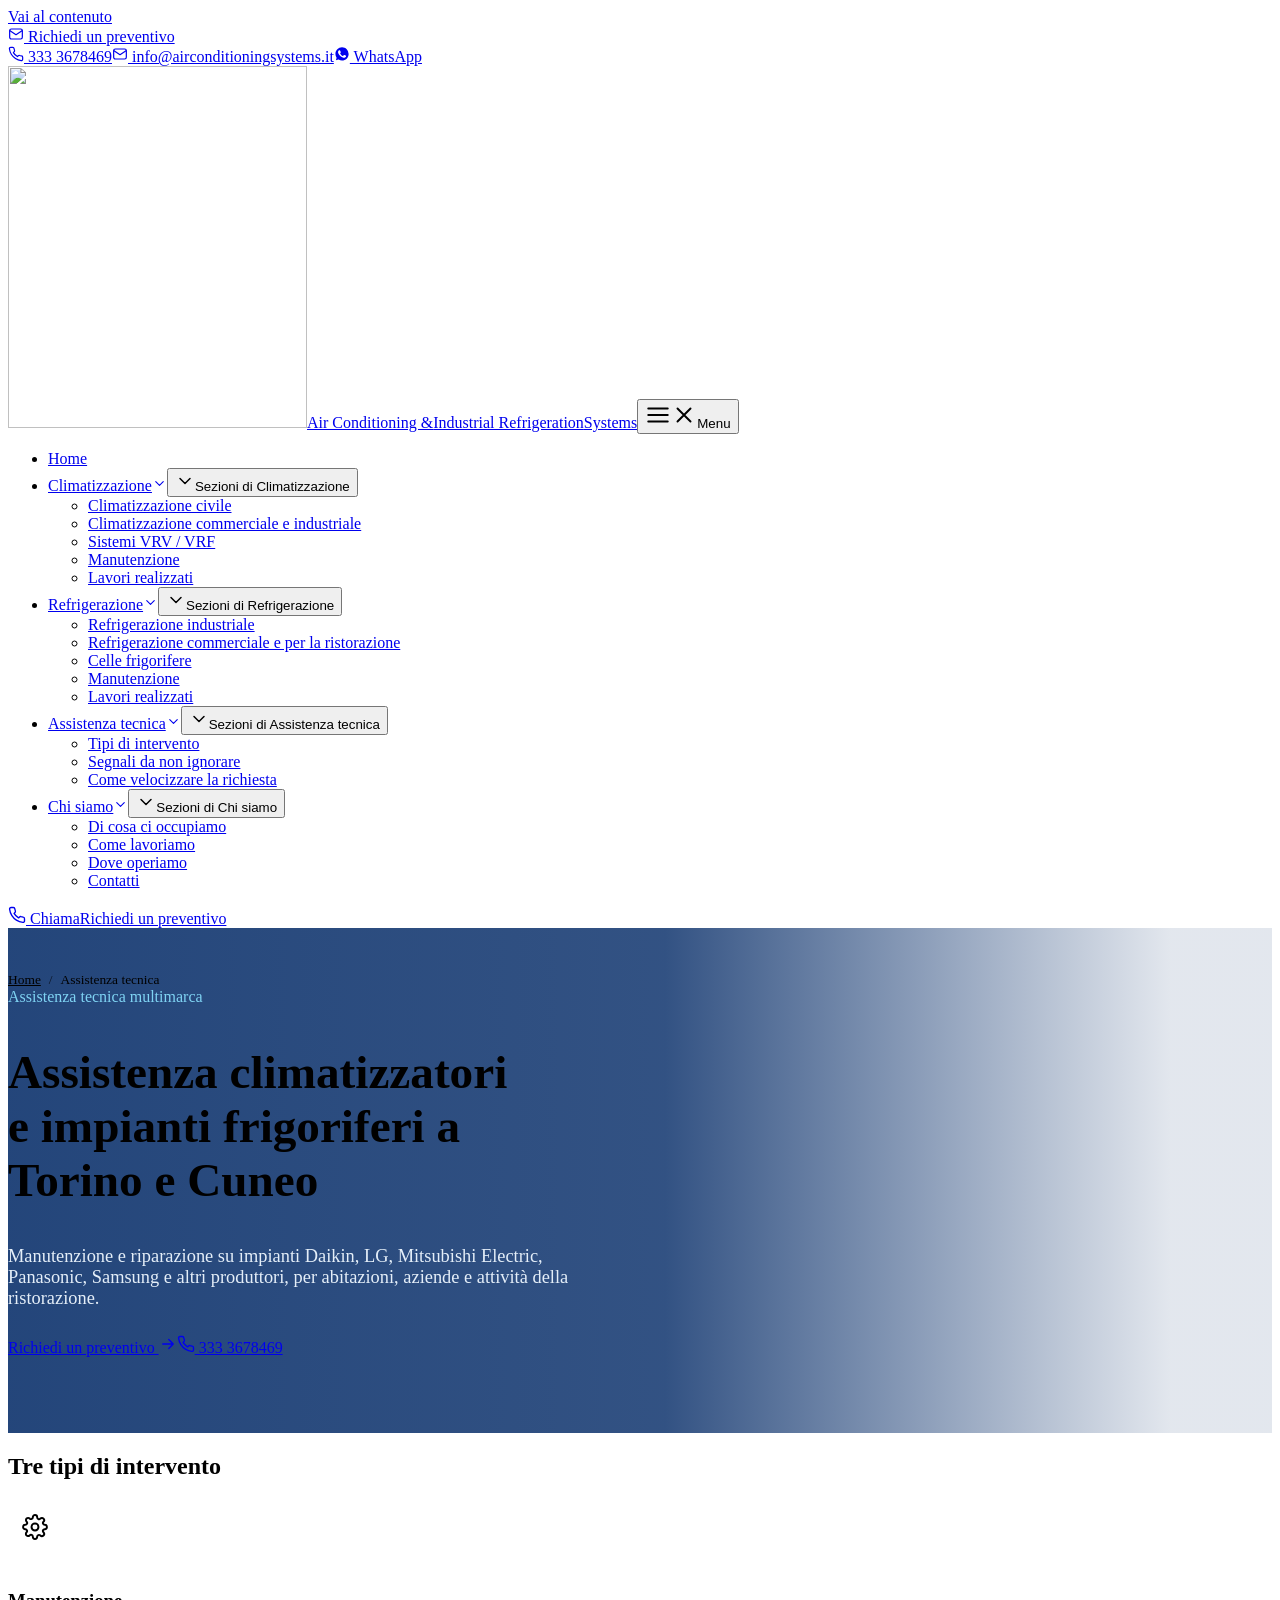
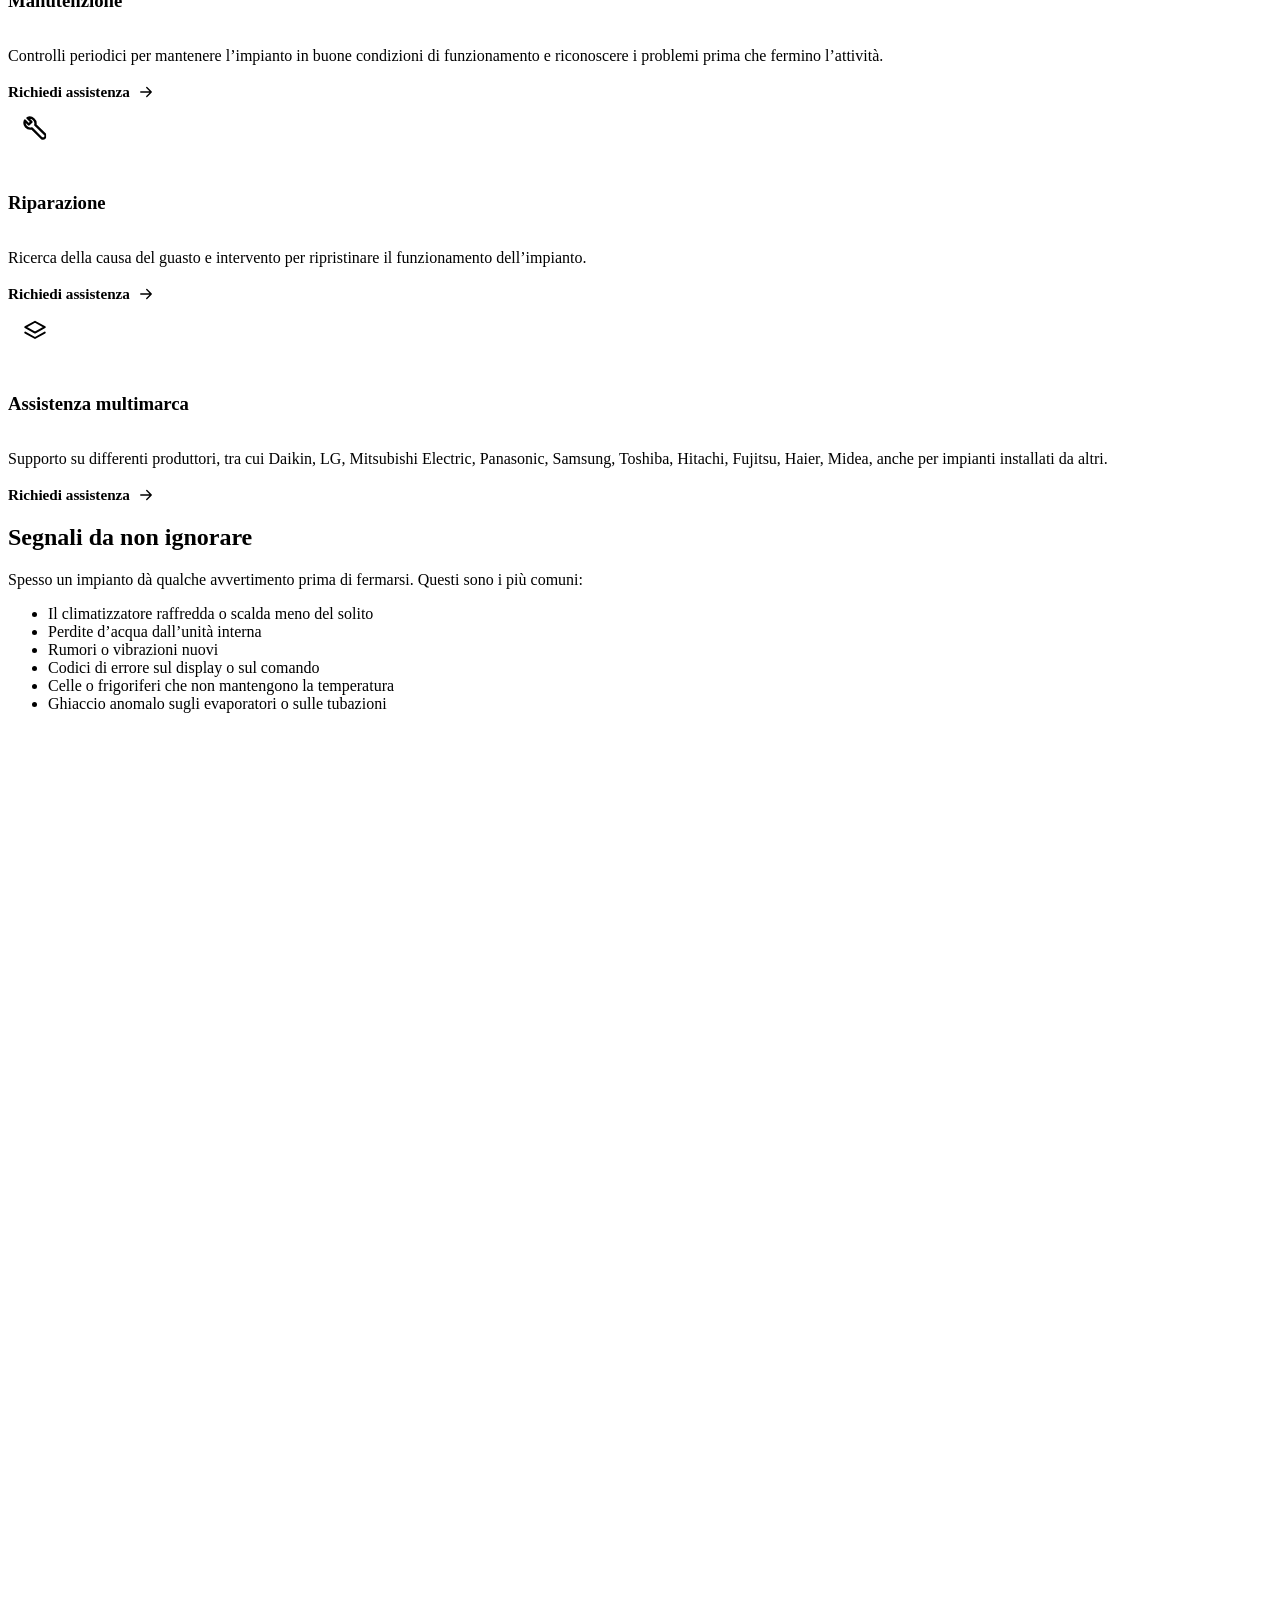
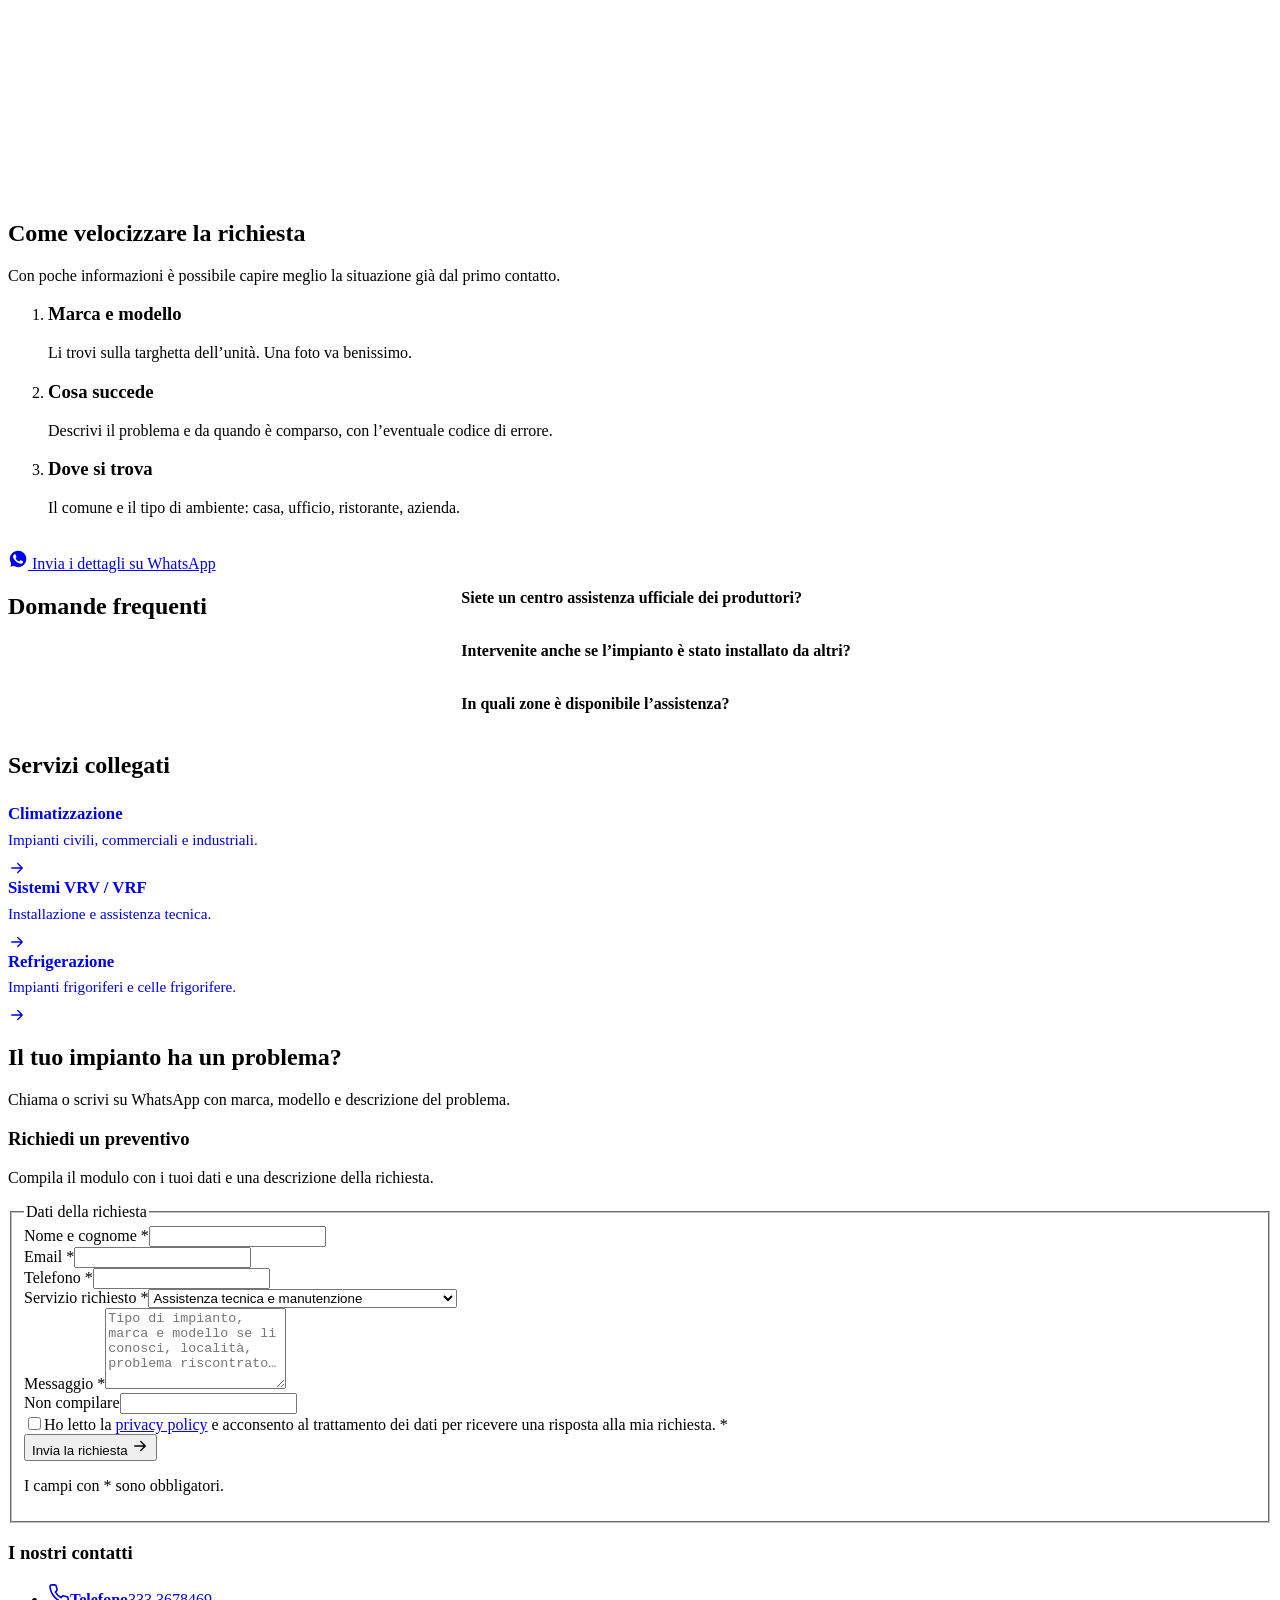
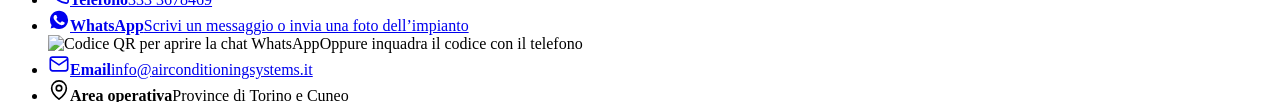
==== commit e37662ce: "Aggiorna l'anteprima: Contatti nel menu di Chi siamo" ====
--- a/assistenza-tecnica/index.html
+++ b/assistenza-tecnica/index.html
@@ -1,9 +1,9 @@
 <!DOCTYPE html><html lang="it"><head><meta charset="utf-8"><meta name="viewport" content="width=device-width, initial-scale=1"><title>Assistenza climatizzatori e impianti frigoriferi a Torino e Cuneo | Air Conditioning and Industrial Refrigeration Systems</title><meta name="description" content="Assistenza climatizzatori e impianti frigoriferi nelle province di Torino e Cuneo: manutenzione e riparazione multimarca."><meta name="robots" content="noindex, nofollow"><link rel="canonical" href="https://dominio-da-definire.example/assistenza-tecnica/"><link rel="sitemap" href="/anteprima-air-conditioning/sitemap-index.xml"><link rel="icon" href="/anteprima-air-conditioning/favicon-96.png" sizes="96x96" type="image/png"><link rel="apple-touch-icon" href="/anteprima-air-conditioning/apple-touch-icon.png"><meta name="theme-color" content="#164EA3"><meta property="og:type" content="website"><meta property="og:locale" content="it_IT"><meta property="og:site_name" content="Air Conditioning and Industrial Refrigeration Systems"><meta property="og:title" content="Assistenza climatizzatori e impianti frigoriferi a Torino e Cuneo | Air Conditioning and Industrial Refrigeration Systems"><meta property="og:description" content="Assistenza climatizzatori e impianti frigoriferi nelle province di Torino e Cuneo: manutenzione e riparazione multimarca."><meta property="og:url" content="https://dominio-da-definire.example/assistenza-tecnica/"><meta property="og:image" content="https://dominio-da-definire.example/og-image.jpg"><meta property="og:image:width" content="1200"><meta property="og:image:height" content="630"><meta name="twitter:card" content="summary_large_image"><script type="application/ld+json">{"@context":"https://schema.org","@graph":[{"@type":"HVACBusiness","@id":"https://dominio-da-definire.example/#azienda","name":"Air Conditioning and Industrial Refrigeration Systems","url":"https://dominio-da-definire.example/","image":"https://dominio-da-definire.example/og-image.jpg","logo":"https://dominio-da-definire.example/logo.png","telephone":"+393333678469","email":"info@airconditioningsystems.it","vatID":"IT12480160014","address":{"@type":"PostalAddress","addressLocality":"Torino","addressRegion":"TO","addressCountry":"IT"},"areaServed":[{"@type":"AdministrativeArea","name":"Città metropolitana di Torino"},{"@type":"AdministrativeArea","name":"Provincia di Cuneo"}],"knowsAbout":["Climatizzazione civile","Climatizzazione commerciale e industriale","Sistemi VRV e VRF","Refrigerazione industriale","Refrigerazione commerciale e per la ristorazione","Assistenza tecnica multimarca"]},{"@type":"Service","name":"Assistenza tecnica su climatizzatori e impianti frigoriferi a Torino e Cuneo","description":"Assistenza climatizzatori e impianti frigoriferi nelle province di Torino e Cuneo: manutenzione e riparazione multimarca.","url":"https://dominio-da-definire.example/assistenza-tecnica/","serviceType":"Assistenza tecnica su climatizzatori e impianti frigoriferi a Torino e Cuneo","provider":{"@id":"https://dominio-da-definire.example/#azienda"},"areaServed":[{"@type":"AdministrativeArea","name":"Città metropolitana di Torino"},{"@type":"AdministrativeArea","name":"Provincia di Cuneo"}]},{"@type":"BreadcrumbList","itemListElement":[{"@type":"ListItem","position":1,"name":"Home","item":"https://dominio-da-definire.example/"},{"@type":"ListItem","position":2,"name":"Assistenza tecnica","item":"https://dominio-da-definire.example/assistenza-tecnica/"}]}]}</script><style>@media screen{html.anim :is(main .reveal,main .section-head,main .services-head,main .gallery-head,main .title,main h3.block,main .btn-row.block,main .split > *,main .grid > *,main .steps > li,main .gallery__item,main .strengths__list > li,main .brands__inner > *,main .faq,main .table-wrap,main .quote__intro,main .quote__contacts,main .form-card):not(.is-in,.is-done){opacity:0}}</style><script>
       if ('IntersectionObserver' in window && !matchMedia('(prefers-reduced-motion: reduce)').matches) document.documentElement.classList.add('anim');
-    </script><link rel="stylesheet" href="/anteprima-air-conditioning/_astro/Base.BmRZLRrf.css"><style>.page-hero[data-astro-cid-75ysl5lo]{isolation:isolate;background:var(--blue-900);color:var(--white);position:relative;overflow:hidden}.page-hero__inner[data-astro-cid-75ysl5lo]{padding-block:clamp(28px,4vw,44px) clamp(44px,6vw,76px)}.page-hero[data-astro-cid-75ysl5lo] .page-hero__img{z-index:-2;object-fit:cover;width:100%;height:100%;position:absolute;inset:0}.page-hero[data-astro-cid-75ysl5lo] picture{display:contents}.page-hero--photo[data-astro-cid-75ysl5lo]:after{content:"";z-index:-1;background:linear-gradient(90deg,#163a72f0 0%,#163a72e0 52%,#163a721f 92%);position:absolute;inset:0}@media (width<=899px){.page-hero--photo[data-astro-cid-75ysl5lo]:after{background:linear-gradient(#163a72b8,#163a72d6)}}.page-hero[data-astro-cid-75ysl5lo] h1[data-astro-cid-75ysl5lo]{color:var(--white);max-width:22ch;font-size:clamp(1.9rem,1.35rem + 2.3vw,2.95rem)}.page-hero[data-astro-cid-75ysl5lo] .eyebrow[data-astro-cid-75ysl5lo]{color:#7fd3f3;margin-top:clamp(20px,3vw,40px)}.page-hero__lead[data-astro-cid-75ysl5lo]{color:#e4eef8;max-width:62ch;margin-top:1rem;font-size:clamp(1.02rem,1rem + .2vw,1.15rem)}.page-hero__cta[data-astro-cid-75ysl5lo]{margin-top:1.6rem}.crumbs[data-astro-cid-75ysl5lo]{color:var(--on-dark-soft);flex-wrap:wrap;gap:4px 8px;margin:0;padding:0;font-size:.84rem;list-style:none;display:flex}.crumbs[data-astro-cid-75ysl5lo] li[data-astro-cid-75ysl5lo]+li[data-astro-cid-75ysl5lo]:before{content:"/";opacity:.7;margin-right:8px}.crumbs[data-astro-cid-75ysl5lo] a[data-astro-cid-75ysl5lo]{color:inherit}.crumbs[data-astro-cid-75ysl5lo] a[data-astro-cid-75ysl5lo]:hover,.crumbs[data-astro-cid-75ysl5lo] [data-astro-cid-75ysl5lo][aria-current]{color:var(--white)}
+    </script><link rel="stylesheet" href="/anteprima-air-conditioning/_astro/Base.CWTOfLfm.css"><style>.page-hero[data-astro-cid-75ysl5lo]{isolation:isolate;background:var(--blue-900);color:var(--white);position:relative;overflow:hidden}.page-hero__inner[data-astro-cid-75ysl5lo]{padding-block:clamp(28px,4vw,44px) clamp(44px,6vw,76px)}.page-hero[data-astro-cid-75ysl5lo] .page-hero__img{z-index:-2;object-fit:cover;width:100%;height:100%;position:absolute;inset:0}.page-hero[data-astro-cid-75ysl5lo] picture{display:contents}.page-hero--photo[data-astro-cid-75ysl5lo]:after{content:"";z-index:-1;background:linear-gradient(90deg,#163a72f0 0%,#163a72e0 52%,#163a721f 92%);position:absolute;inset:0}@media (width<=899px){.page-hero--photo[data-astro-cid-75ysl5lo]:after{background:linear-gradient(#163a72b8,#163a72d6)}}.page-hero[data-astro-cid-75ysl5lo] h1[data-astro-cid-75ysl5lo]{color:var(--white);max-width:22ch;font-size:clamp(1.9rem,1.35rem + 2.3vw,2.95rem)}.page-hero[data-astro-cid-75ysl5lo] .eyebrow[data-astro-cid-75ysl5lo]{color:#7fd3f3;margin-top:clamp(20px,3vw,40px)}.page-hero__lead[data-astro-cid-75ysl5lo]{color:#e4eef8;max-width:62ch;margin-top:1rem;font-size:clamp(1.02rem,1rem + .2vw,1.15rem)}.page-hero__cta[data-astro-cid-75ysl5lo]{margin-top:1.6rem}.crumbs[data-astro-cid-75ysl5lo]{color:var(--on-dark-soft);flex-wrap:wrap;gap:4px 8px;margin:0;padding:0;font-size:.84rem;list-style:none;display:flex}.crumbs[data-astro-cid-75ysl5lo] li[data-astro-cid-75ysl5lo]+li[data-astro-cid-75ysl5lo]:before{content:"/";opacity:.7;margin-right:8px}.crumbs[data-astro-cid-75ysl5lo] a[data-astro-cid-75ysl5lo]{color:inherit}.crumbs[data-astro-cid-75ysl5lo] a[data-astro-cid-75ysl5lo]:hover,.crumbs[data-astro-cid-75ysl5lo] [data-astro-cid-75ysl5lo][aria-current]{color:var(--white)}
 .faq[data-astro-cid-hemr5th4]{interpolate-size:allow-keywords;gap:24px;display:grid}@media (width>=900px){.faq[data-astro-cid-hemr5th4]{grid-template-columns:1fr 2fr;gap:48px}}details[data-astro-cid-hemr5th4]{border-bottom:1px solid var(--line)}details[data-astro-cid-hemr5th4]:first-child{border-top:1px solid var(--line)}summary[data-astro-cid-hemr5th4]{color:var(--blue-900);cursor:pointer;justify-content:space-between;gap:16px;padding:16px 0;font-weight:600;list-style:none;transition:color .15s;display:flex}summary[data-astro-cid-hemr5th4]:hover{color:var(--blue-600)}summary[data-astro-cid-hemr5th4]::-webkit-details-marker{display:none}summary[data-astro-cid-hemr5th4]:after{content:"";background:linear-gradient(var(--blue-600), var(--blue-600)) center / 16px 2px no-repeat, linear-gradient(var(--blue-600), var(--blue-600)) center / 2px 16px no-repeat;flex:none;width:16px;height:16px;margin-top:5px;transition:background-size .25s,transform .25s cubic-bezier(.16,1,.3,1)}details[data-astro-cid-hemr5th4][open] summary[data-astro-cid-hemr5th4]:after{background-size:16px 2px,2px 0;transform:rotate(180deg)}details[data-astro-cid-hemr5th4]::details-content{block-size:0;transition:block-size .3s cubic-bezier(.16, 1, .3, 1), content-visibility .3s allow-discrete;overflow:clip}details[data-astro-cid-hemr5th4][open]::details-content{block-size:auto}p[data-astro-cid-hemr5th4]{color:var(--ink-soft);padding-bottom:18px}.title[data-astro-cid-i6azdumn]{margin-bottom:24px}.links[data-astro-cid-i6azdumn]{margin:0;padding:0;list-style:none}.related[data-astro-cid-i6azdumn]{flex-direction:column;gap:6px;height:100%;text-decoration:none;transition:border-color .2s,box-shadow .2s;display:flex}.related[data-astro-cid-i6azdumn]:hover{border-color:var(--blue-600);box-shadow:var(--shadow)}.related[data-astro-cid-i6azdumn] strong[data-astro-cid-i6azdumn]{color:var(--blue-900);font-size:1.05rem;line-height:1.3}.related[data-astro-cid-i6azdumn] span[data-astro-cid-i6azdumn]{color:var(--ink-soft);font-size:.95rem}.related[data-astro-cid-i6azdumn] svg{color:var(--blue-600);margin-top:auto;padding-top:4px;transition:transform .2s cubic-bezier(.16,1,.3,1)}.related[data-astro-cid-i6azdumn]:hover svg{transform:translate(4px)}
 .page-hero__img{object-position:75% 22%}.intervento[data-astro-cid-wdpezi2y]{--velo:inset(100% 0 0 0);--titolo:var(--blue-900);--testo:var(--ink-soft);--azione:var(--blue-600);--tessera:var(--blue-50);--tratto:var(--blue-600);--gesto:none;--spinta:none;isolation:isolate;flex-direction:column;align-items:flex-start;transition:box-shadow .25s,border-color .25s;display:flex;position:relative;overflow:hidden}.intervento[data-astro-cid-wdpezi2y][data-tipo=gear]{--gira:rotate(90deg)}.intervento[data-astro-cid-wdpezi2y][data-tipo=tools] .intervento__icon[data-astro-cid-wdpezi2y] svg{translate:-4.5px 3px;scale:1.2}.intervento[data-astro-cid-wdpezi2y][data-tipo=layers] .intervento__icon[data-astro-cid-wdpezi2y] svg{translate:0 1.5px}.intervento[data-astro-cid-wdpezi2y][data-tipo=tools]{--gira:rotate(-16deg)}.intervento[data-astro-cid-wdpezi2y][data-tipo=layers]{--gira:translateY(-2px) scale(1.1)}.intervento[data-astro-cid-wdpezi2y]:before{content:"";z-index:-1;background:linear-gradient(115deg, var(--blue-600), var(--blue-900) 60%, var(--blue-950));clip-path:var(--velo);transition:clip-path .45s cubic-bezier(.16,1,.3,1);position:absolute;inset:0}.intervento[data-astro-cid-wdpezi2y]:after{content:"";background:linear-gradient(90deg, var(--blue-900), var(--blue-600));transform-origin:0;height:3px;position:absolute;inset:0 0 auto}.intervento__icon[data-astro-cid-wdpezi2y]{background:var(--tessera);width:54px;height:54px;color:var(--tratto);border-radius:14px;place-items:center;margin-bottom:18px;transition:background-color .25s,color .25s;display:grid}.intervento__icon[data-astro-cid-wdpezi2y] svg{transform:var(--gesto);transition:transform .6s cubic-bezier(.16,1,.3,1)}.intervento[data-astro-cid-wdpezi2y] h3[data-astro-cid-wdpezi2y] a[data-astro-cid-wdpezi2y]{color:var(--titolo);text-decoration:none;transition:color .2s}.intervento[data-astro-cid-wdpezi2y] h3[data-astro-cid-wdpezi2y] a[data-astro-cid-wdpezi2y]:after{content:"";border-radius:inherit;position:absolute;inset:0}.intervento[data-astro-cid-wdpezi2y] h3[data-astro-cid-wdpezi2y] a[data-astro-cid-wdpezi2y]:focus-visible{outline:none}.intervento[data-astro-cid-wdpezi2y] h3[data-astro-cid-wdpezi2y] a[data-astro-cid-wdpezi2y]:focus-visible:after{outline:3px solid var(--accent);outline-offset:-3px;border-radius:var(--radius-lg)}.intervento[data-astro-cid-wdpezi2y] p[data-astro-cid-wdpezi2y]{color:var(--testo);margin-bottom:18px;transition:color .2s}.intervento__azione[data-astro-cid-wdpezi2y]{color:var(--azione);align-items:center;gap:.45em;margin-top:auto;font-size:.95rem;font-weight:600;transition:color .2s;display:inline-flex}.intervento__azione[data-astro-cid-wdpezi2y] svg{transform:var(--spinta);transition:transform .25s cubic-bezier(.16,1,.3,1)}@media (hover:hover){.intervento[data-astro-cid-wdpezi2y]:hover{--velo:inset(0);--titolo:var(--white);--testo:#e4eef8;--azione:var(--white);--tessera:var(--white);--tratto:var(--blue-900);--gesto:var(--gira);--spinta:translateX(5px);box-shadow:var(--shadow-hover);border-color:#0000}}.intervento[data-astro-cid-wdpezi2y]:has(a:focus-visible){--velo:inset(0);--titolo:var(--white);--testo:#e4eef8;--azione:var(--white);--tessera:var(--white);--tratto:var(--blue-900);--gesto:var(--gira);--spinta:translateX(5px)}@keyframes intervento-barra{0%{transform:scaleX(0)}to{transform:none}}@keyframes intervento-disegno{0%{stroke-dasharray:160;stroke-dashoffset:160px}to{stroke-dasharray:160;stroke-dashoffset:0}}.intervento[data-astro-cid-wdpezi2y].is-in:after{animation:intervento-barra .9s cubic-bezier(.16, 1, .3, 1) calc(var(--i) * .12s + .12s) both}.intervento[data-astro-cid-wdpezi2y].is-in .intervento__icon[data-astro-cid-wdpezi2y] svg>*{animation:intervento-disegno 1.1s cubic-bezier(.3, .6, .2, 1) calc(var(--i) * .12s + .12s) both}
-</style></head><body><a class="skip-link" href="#contenuto">Vai al contenuto</a><div class="topbar" data-astro-cid-nen7h5rs><div class="container topbar__inner" data-astro-cid-nen7h5rs><a class="topbar__area" href="#preventivo" data-astro-cid-nen7h5rs><svg data-icon="mail" width="16" height="16" viewBox="0 0 24 24" fill="none" stroke="currentColor" stroke-width="1.8" stroke-linecap="round" stroke-linejoin="round" aria-hidden="true"><rect x="2.5" y="4.5" width="19" height="15" rx="2.5"/><path d="m3 7 9 6 9-6"/></svg> Richiedi un preventivo</a><div class="topbar__links" data-astro-cid-nen7h5rs><a href="tel:+393333678469" data-astro-cid-nen7h5rs><svg data-icon="phone" width="16" height="16" viewBox="0 0 24 24" fill="none" stroke="currentColor" stroke-width="1.8" stroke-linecap="round" stroke-linejoin="round" aria-hidden="true"><path d="M22 16.9v3a2 2 0 0 1-2.2 2 19.8 19.8 0 0 1-8.6-3.1 19.5 19.5 0 0 1-6-6A19.8 19.8 0 0 1 2.1 4.2 2 2 0 0 1 4.1 2h3a2 2 0 0 1 2 1.7c.1 1 .4 1.9.7 2.8a2 2 0 0 1-.5 2.1L8.1 9.9a16 16 0 0 0 6 6l1.3-1.3a2 2 0 0 1 2.1-.4c.9.3 1.8.5 2.8.7a2 2 0 0 1 1.7 2z"/></svg> 333 3678469</a><a class="topbar__email" href="mailto:info@airconditioningsystems.it" data-astro-cid-nen7h5rs><svg data-icon="mail" width="16" height="16" viewBox="0 0 24 24" fill="none" stroke="currentColor" stroke-width="1.8" stroke-linecap="round" stroke-linejoin="round" aria-hidden="true"><rect x="2.5" y="4.5" width="19" height="15" rx="2.5"/><path d="m3 7 9 6 9-6"/></svg> info@airconditioningsystems.it</a><a href="https://wa.me/393333678469?text=Buongiorno%2C%20vorrei%20informazioni%20per%20un%20impianto%20di%20climatizzazione%20o%20refrigerazione." target="_blank" rel="noopener" data-astro-cid-nen7h5rs><svg data-icon="whatsapp" width="16" height="16" viewBox="0 0 24 24" fill="currentColor" aria-hidden="true"><path d="M17.5 14.400c-.3-.15-1.750-.860-2-.960-.270-.100-.470-.150-.670.150-.2.300-.770.960-.940 1.160-.170.200-.350.220-.650.070-.300-.150-1.250-.460-2.380-1.470-.880-.780-1.470-1.750-1.640-2.050-.170-.300-.020-.460.130-.610.130-.130.300-.350.450-.520.150-.170.200-.300.300-.500.100-.200.050-.370-.020-.520-.080-.150-.670-1.620-.920-2.220-.240-.580-.490-.500-.670-.510h-.570c-.200 0-.520.070-.790.370-.270.300-1.040 1.020-1.040 2.480s1.070 2.880 1.210 3.070c.150.200 2.100 3.200 5.080 4.490.710.310 1.260.490 1.690.630.710.230 1.360.190 1.870.120.570-.090 1.750-.720 2-1.410.250-.690.250-1.290.170-1.410-.070-.120-.270-.200-.570-.350zM12.040 21.800h-.010a9.870 9.870 0 0 1-5.030-1.380l-.360-.210-3.740.980 1-3.650-.240-.370a9.860 9.860 0 0 1-1.510-5.260C2.150 6.470 6.580 2.040 12.050 2.040c2.650 0 5.140 1.030 7 2.900a9.830 9.830 0 0 1 2.900 7c0 5.450-4.440 9.860-9.910 9.860z"></path></svg> WhatsApp</a></div></div></div><header class="header" data-header data-astro-cid-nen7h5rs><div class="container header__inner" data-astro-cid-nen7h5rs><a class="header__logo" href="/anteprima-air-conditioning/" data-astro-cid-nen7h5rs><span class="brand" data-astro-cid-f7espo7c><img class="brand__mark" src="/anteprima-air-conditioning/_astro/simbolo.CMCQN3jo.svg" width="299" height="362" alt="" loading="eager" decoding="async" data-astro-cid-f7espo7c><span class="brand__bar" aria-hidden="true" data-astro-cid-f7espo7c></span><span class="brand__name" data-astro-cid-f7espo7c><span class="brand__line" data-astro-cid-f7espo7c>Air Conditioning &amp;</span><span class="brand__line brand__line--accent" data-astro-cid-f7espo7c>Industrial Refrigeration</span><span class="brand__line" data-astro-cid-f7espo7c>Systems</span></span></span></a><button class="menu-toggle" type="button" aria-expanded="false" aria-controls="main-menu" data-menu-toggle data-astro-cid-nen7h5rs><span class="menu-toggle__open" data-astro-cid-nen7h5rs><svg data-icon="menu" width="26" height="26" viewBox="0 0 24 24" fill="none" stroke="currentColor" stroke-width="1.8" stroke-linecap="round" stroke-linejoin="round" aria-hidden="true"><path d="M3 6h18M3 12h18M3 18h18"/></svg></span><span class="menu-toggle__close" data-astro-cid-nen7h5rs><svg data-icon="close" width="26" height="26" viewBox="0 0 24 24" fill="none" stroke="currentColor" stroke-width="1.8" stroke-linecap="round" stroke-linejoin="round" aria-hidden="true"><path d="M6 6l12 12M18 6 6 18"/></svg></span><span class="visually-hidden" data-astro-cid-nen7h5rs>Menu</span></button><nav class="nav" id="main-menu" aria-label="Menu principale" data-menu data-astro-cid-nen7h5rs><ul class="nav__list" data-astro-cid-nen7h5rs><li class="nav__item" data-astro-cid-nen7h5rs><div class="nav__row" data-astro-cid-nen7h5rs><a class="nav__link" href="/anteprima-air-conditioning/" data-astro-cid-nen7h5rs>Home</a></div></li><li class="nav__item has-children" data-astro-cid-nen7h5rs><div class="nav__row" data-astro-cid-nen7h5rs><a class="nav__link" href="/anteprima-air-conditioning/climatizzazione/" data-astro-cid-nen7h5rs>Climatizzazione<svg data-icon="chevron" class="nav__chevron" width="15" height="15" viewBox="0 0 24 24" fill="none" stroke="currentColor" stroke-width="1.8" stroke-linecap="round" stroke-linejoin="round" aria-hidden="true"><path d="m6 9 6 6 6-6"/></svg></a><button class="nav__expand" type="button" aria-expanded="false" aria-controls="sezioni-1" data-menu-expand data-astro-cid-nen7h5rs><svg data-icon="chevron" width="20" height="20" viewBox="0 0 24 24" fill="none" stroke="currentColor" stroke-width="1.8" stroke-linecap="round" stroke-linejoin="round" aria-hidden="true"><path d="m6 9 6 6 6-6"/></svg><span class="visually-hidden" data-astro-cid-nen7h5rs>Sezioni di Climatizzazione</span></button></div><ul class="nav__sub" id="sezioni-1" data-astro-cid-nen7h5rs><li data-astro-cid-nen7h5rs><a href="/anteprima-air-conditioning/climatizzazione/#civile" data-astro-cid-nen7h5rs>Climatizzazione civile</a></li><li data-astro-cid-nen7h5rs><a href="/anteprima-air-conditioning/climatizzazione/#commerciale-industriale" data-astro-cid-nen7h5rs>Climatizzazione commerciale e industriale</a></li><li data-astro-cid-nen7h5rs><a href="/anteprima-air-conditioning/climatizzazione/#vrv-vrf" data-astro-cid-nen7h5rs>Sistemi VRV / VRF</a></li><li data-astro-cid-nen7h5rs><a href="/anteprima-air-conditioning/climatizzazione/#manutenzione" data-astro-cid-nen7h5rs>Manutenzione</a></li><li data-astro-cid-nen7h5rs><a href="/anteprima-air-conditioning/climatizzazione/#lavori" data-astro-cid-nen7h5rs>Lavori realizzati</a></li></ul></li><li class="nav__item has-children" data-astro-cid-nen7h5rs><div class="nav__row" data-astro-cid-nen7h5rs><a class="nav__link" href="/anteprima-air-conditioning/refrigerazione/" data-astro-cid-nen7h5rs>Refrigerazione<svg data-icon="chevron" class="nav__chevron" width="15" height="15" viewBox="0 0 24 24" fill="none" stroke="currentColor" stroke-width="1.8" stroke-linecap="round" stroke-linejoin="round" aria-hidden="true"><path d="m6 9 6 6 6-6"/></svg></a><button class="nav__expand" type="button" aria-expanded="false" aria-controls="sezioni-2" data-menu-expand data-astro-cid-nen7h5rs><svg data-icon="chevron" width="20" height="20" viewBox="0 0 24 24" fill="none" stroke="currentColor" stroke-width="1.8" stroke-linecap="round" stroke-linejoin="round" aria-hidden="true"><path d="m6 9 6 6 6-6"/></svg><span class="visually-hidden" data-astro-cid-nen7h5rs>Sezioni di Refrigerazione</span></button></div><ul class="nav__sub" id="sezioni-2" data-astro-cid-nen7h5rs><li data-astro-cid-nen7h5rs><a href="/anteprima-air-conditioning/refrigerazione/#industriale" data-astro-cid-nen7h5rs>Refrigerazione industriale</a></li><li data-astro-cid-nen7h5rs><a href="/anteprima-air-conditioning/refrigerazione/#commerciale-ristorazione" data-astro-cid-nen7h5rs>Refrigerazione commerciale e per la ristorazione</a></li><li data-astro-cid-nen7h5rs><a href="/anteprima-air-conditioning/refrigerazione/#celle-frigorifere" data-astro-cid-nen7h5rs>Celle frigorifere</a></li><li data-astro-cid-nen7h5rs><a href="/anteprima-air-conditioning/refrigerazione/#manutenzione" data-astro-cid-nen7h5rs>Manutenzione</a></li><li data-astro-cid-nen7h5rs><a href="/anteprima-air-conditioning/refrigerazione/#lavori" data-astro-cid-nen7h5rs>Lavori realizzati</a></li></ul></li><li class="nav__item has-children" data-astro-cid-nen7h5rs><div class="nav__row" data-astro-cid-nen7h5rs><a class="nav__link is-active" href="/anteprima-air-conditioning/assistenza-tecnica/" aria-current="page" data-astro-cid-nen7h5rs>Assistenza tecnica<svg data-icon="chevron" class="nav__chevron" width="15" height="15" viewBox="0 0 24 24" fill="none" stroke="currentColor" stroke-width="1.8" stroke-linecap="round" stroke-linejoin="round" aria-hidden="true"><path d="m6 9 6 6 6-6"/></svg></a><button class="nav__expand" type="button" aria-expanded="false" aria-controls="sezioni-3" data-menu-expand data-astro-cid-nen7h5rs><svg data-icon="chevron" width="20" height="20" viewBox="0 0 24 24" fill="none" stroke="currentColor" stroke-width="1.8" stroke-linecap="round" stroke-linejoin="round" aria-hidden="true"><path d="m6 9 6 6 6-6"/></svg><span class="visually-hidden" data-astro-cid-nen7h5rs>Sezioni di Assistenza tecnica</span></button></div><ul class="nav__sub" id="sezioni-3" data-astro-cid-nen7h5rs><li data-astro-cid-nen7h5rs><a href="/anteprima-air-conditioning/assistenza-tecnica/#interventi" data-astro-cid-nen7h5rs>Tipi di intervento</a></li><li data-astro-cid-nen7h5rs><a href="/anteprima-air-conditioning/assistenza-tecnica/#segnali" data-astro-cid-nen7h5rs>Segnali da non ignorare</a></li><li data-astro-cid-nen7h5rs><a href="/anteprima-air-conditioning/assistenza-tecnica/#richiesta" data-astro-cid-nen7h5rs>Come velocizzare la richiesta</a></li></ul></li><li class="nav__item has-children" data-astro-cid-nen7h5rs><div class="nav__row" data-astro-cid-nen7h5rs><a class="nav__link" href="/anteprima-air-conditioning/chi-siamo/" data-astro-cid-nen7h5rs>Chi siamo<svg data-icon="chevron" class="nav__chevron" width="15" height="15" viewBox="0 0 24 24" fill="none" stroke="currentColor" stroke-width="1.8" stroke-linecap="round" stroke-linejoin="round" aria-hidden="true"><path d="m6 9 6 6 6-6"/></svg></a><button class="nav__expand" type="button" aria-expanded="false" aria-controls="sezioni-4" data-menu-expand data-astro-cid-nen7h5rs><svg data-icon="chevron" width="20" height="20" viewBox="0 0 24 24" fill="none" stroke="currentColor" stroke-width="1.8" stroke-linecap="round" stroke-linejoin="round" aria-hidden="true"><path d="m6 9 6 6 6-6"/></svg><span class="visually-hidden" data-astro-cid-nen7h5rs>Sezioni di Chi siamo</span></button></div><ul class="nav__sub" id="sezioni-4" data-astro-cid-nen7h5rs><li data-astro-cid-nen7h5rs><a href="/anteprima-air-conditioning/chi-siamo/#attivita" data-astro-cid-nen7h5rs>Di cosa ci occupiamo</a></li><li data-astro-cid-nen7h5rs><a href="/anteprima-air-conditioning/chi-siamo/#come-lavoriamo" data-astro-cid-nen7h5rs>Come lavoriamo</a></li><li data-astro-cid-nen7h5rs><a href="/anteprima-air-conditioning/chi-siamo/#dove-operiamo" data-astro-cid-nen7h5rs>Dove operiamo</a></li></ul></li></ul><div class="nav__cta" data-astro-cid-nen7h5rs><a class="btn btn--primary" href="tel:+393333678469" data-astro-cid-nen7h5rs><svg data-icon="phone" width="18" height="18" viewBox="0 0 24 24" fill="none" stroke="currentColor" stroke-width="1.8" stroke-linecap="round" stroke-linejoin="round" aria-hidden="true"><path d="M22 16.9v3a2 2 0 0 1-2.2 2 19.8 19.8 0 0 1-8.6-3.1 19.5 19.5 0 0 1-6-6A19.8 19.8 0 0 1 2.1 4.2 2 2 0 0 1 4.1 2h3a2 2 0 0 1 2 1.7c.1 1 .4 1.9.7 2.8a2 2 0 0 1-.5 2.1L8.1 9.9a16 16 0 0 0 6 6l1.3-1.3a2 2 0 0 1 2.1-.4c.9.3 1.8.5 2.8.7a2 2 0 0 1 1.7 2z"/></svg> Chiama</a><a class="btn btn--ghost nav__quote" href="#preventivo" data-astro-cid-nen7h5rs>Richiedi un preventivo</a></div></nav></div></header><script type="module">var e=document.querySelector(`[data-menu-toggle]`),t=document.querySelector(`[data-header]`);if(e&&t){let n=t.querySelector(`[data-menu]`),r=[...t.querySelectorAll(`[data-menu-expand]`)],i=(e,t)=>{e.setAttribute(`aria-expanded`,String(t)),e.closest(`.nav__item`)?.classList.toggle(`is-expanded`,t)};r.forEach(e=>e.addEventListener(`click`,()=>{let t=e.getAttribute(`aria-expanded`)!==`true`;r.forEach(n=>i(n,n===e&&t))}));let a=a=>{a&&(n.style.setProperty(`--menu-altezza`,`${window.innerHeight-t.getBoundingClientRect().bottom}px`),r.forEach(e=>i(e,!!e.closest(`.nav__item`)?.querySelector(`.nav__link.is-active`)))),t.classList.toggle(`is-open`,a),e.setAttribute(`aria-expanded`,String(a)),document.documentElement.classList.toggle(`menu-open`,a)};e.addEventListener(`click`,()=>a(!t.classList.contains(`is-open`))),document.addEventListener(`keydown`,n=>{n.key===`Escape`&&t.classList.contains(`is-open`)&&(a(!1),e.focus())}),t.querySelectorAll(`[data-menu] a`).forEach(e=>e.addEventListener(`click`,()=>a(!1))),matchMedia(`(min-width: 1024px)`).addEventListener(`change`,()=>a(!1));let o=document.querySelector(`.topbar`);o&&new IntersectionObserver(([e])=>t.classList.toggle(`is-scrolled`,!e.isIntersecting)).observe(o)}</script><main id="contenuto" tabindex="-1"><section class="page-hero page-hero--photo" data-astro-cid-75ysl5lo><picture><source srcset="/anteprima-air-conditioning/_astro/assistenza-split-torino.BsCokTdX_jv9SF.avif 800w, /anteprima-air-conditioning/_astro/assistenza-split-torino.BsCokTdX_hFz0K.avif 1280w, /anteprima-air-conditioning/_astro/assistenza-split-torino.BsCokTdX_Z11VeJB.avif 1600w" type="image/avif" sizes="100vw"><source srcset="/anteprima-air-conditioning/_astro/assistenza-split-torino.BsCokTdX_Z2ff4D1.webp 800w, /anteprima-air-conditioning/_astro/assistenza-split-torino.BsCokTdX_1Ymuum.webp 1280w, /anteprima-air-conditioning/_astro/assistenza-split-torino.BsCokTdX_EJFJ0.webp 1600w" type="image/webp" sizes="100vw"><img src="/anteprima-air-conditioning/_astro/assistenza-split-torino.BsCokTdX_2qhw31.jpg" srcset="/anteprima-air-conditioning/_astro/assistenza-split-torino.BsCokTdX_1czvsg.jpg 800w, /anteprima-air-conditioning/_astro/assistenza-split-torino.BsCokTdX_2kSNun.jpg 1280w, /anteprima-air-conditioning/_astro/assistenza-split-torino.BsCokTdX_11gYJ1.jpg 1600w" alt="Tecnico al lavoro su un climatizzatore a parete, con la Mole Antonelliana e le Alpi sullo sfondo" sizes="100vw" loading="eager" decoding="sync" fetchpriority="high" width="1774" height="887" class="page-hero__img"></picture><div class="container page-hero__inner" data-astro-cid-75ysl5lo><nav aria-label="Percorso di navigazione" data-astro-cid-75ysl5lo><ol class="crumbs" data-astro-cid-75ysl5lo><li data-astro-cid-75ysl5lo><a href="/anteprima-air-conditioning/" data-astro-cid-75ysl5lo>Home</a></li><li data-astro-cid-75ysl5lo><span aria-current="page" data-astro-cid-75ysl5lo>Assistenza tecnica</span></li></ol></nav><span class="eyebrow" data-astro-cid-75ysl5lo>Assistenza tecnica multimarca</span><h1 data-astro-cid-75ysl5lo>Assistenza climatizzatori e impianti frigoriferi a Torino e Cuneo</h1><p class="page-hero__lead" data-astro-cid-75ysl5lo>Manutenzione e riparazione su impianti Daikin, LG, Mitsubishi Electric, Panasonic, Samsung e altri produttori, per abitazioni, aziende e attività della ristorazione.</p><div class="btn-row page-hero__cta" data-astro-cid-75ysl5lo><a class="btn btn--white" href="?servizio=assistenza-tecnica#preventivo">Richiedi un preventivo <svg data-icon="arrow" width="18" height="18" viewBox="0 0 24 24" fill="none" stroke="currentColor" stroke-width="1.8" stroke-linecap="round" stroke-linejoin="round" aria-hidden="true"><path d="M5 12h14M13 6l6 6-6 6"/></svg></a><a class="btn btn--outline-light" href="tel:+393333678469"><svg data-icon="phone" width="18" height="18" viewBox="0 0 24 24" fill="none" stroke="currentColor" stroke-width="1.8" stroke-linecap="round" stroke-linejoin="round" aria-hidden="true"><path d="M22 16.9v3a2 2 0 0 1-2.2 2 19.8 19.8 0 0 1-8.6-3.1 19.5 19.5 0 0 1-6-6A19.8 19.8 0 0 1 2.1 4.2 2 2 0 0 1 4.1 2h3a2 2 0 0 1 2 1.7c.1 1 .4 1.9.7 2.8a2 2 0 0 1-.5 2.1L8.1 9.9a16 16 0 0 0 6 6l1.3-1.3a2 2 0 0 1 2.1-.4c.9.3 1.8.5 2.8.7a2 2 0 0 1 1.7 2z"/></svg> 333 3678469</a></div></div></section><section class="section" id="interventi" data-astro-cid-wdpezi2y><div class="container" data-astro-cid-wdpezi2y><div class="section-head" data-astro-cid-wdpezi2y><h2 data-astro-cid-wdpezi2y>Tre tipi di intervento</h2></div><div class="grid grid--3" data-astro-cid-wdpezi2y><article class="panel intervento" data-tipo="gear" style="--i: 0" data-astro-cid-wdpezi2y><span class="intervento__icon" data-astro-cid-wdpezi2y><svg data-icon="gear" width="26" height="26" viewBox="0 0 24 24" fill="none" stroke="currentColor" stroke-width="1.8" stroke-linecap="round" stroke-linejoin="round" aria-hidden="true"><circle cx="12" cy="12" r="3.200"/><path d="M19.400 15a1.700 1.700 0 0 0 .3 1.800l.1.100a2 2 0 1 1-2.900 2.900l-.1-.1a1.700 1.700 0 0 0-2.800 1.200V21a2 2 0 1 1-4 0v-.1a1.700 1.700 0 0 0-2.900-1.200l-.1.100a2 2 0 1 1-2.800-2.900l.1-.1A1.700 1.700 0 0 0 3.100 14H3a2 2 0 1 1 0-4h.1A1.700 1.700 0 0 0 4.300 7.100l-.1-.1A2 2 0 1 1 7.100 4.200l.1.1A1.700 1.700 0 0 0 10 3.100V3a2 2 0 1 1 4 0v.1a1.700 1.700 0 0 0 2.900 1.200l.1-.1a2 2 0 1 1 2.800 2.900l-.1.100a1.700 1.700 0 0 0 1.200 2.800h.1a2 2 0 1 1 0 4h-.1a1.700 1.700 0 0 0-1.500 1z"/></svg></span><h3 data-astro-cid-wdpezi2y><a href="?servizio=assistenza-tecnica#preventivo" data-astro-cid-wdpezi2y>Manutenzione</a></h3><p data-astro-cid-wdpezi2y>Controlli periodici per mantenere l’impianto in buone condizioni di funzionamento e riconoscere i problemi prima che fermino l’attività.</p><span class="intervento__azione" data-astro-cid-wdpezi2y>Richiedi assistenza <svg data-icon="arrow" width="18" height="18" viewBox="0 0 24 24" fill="none" stroke="currentColor" stroke-width="1.8" stroke-linecap="round" stroke-linejoin="round" aria-hidden="true"><path d="M5 12h14M13 6l6 6-6 6"/></svg></span></article><article class="panel intervento" data-tipo="tools" style="--i: 1" data-astro-cid-wdpezi2y><span class="intervento__icon" data-astro-cid-wdpezi2y><svg data-icon="tools" width="26" height="26" viewBox="0 0 24 24" fill="none" stroke="currentColor" stroke-width="1.8" stroke-linecap="round" stroke-linejoin="round" aria-hidden="true"><path d="M14.7 6.300a4.500 4.500 0 0 0-6-5.300l3 3-2 2-3-3a4.500 4.500 0 0 0 5.300 6l7.400 7.400a2 2 0 0 0 2.800-2.800z" transform="translate(1 1)"/></svg></span><h3 data-astro-cid-wdpezi2y><a href="?servizio=assistenza-tecnica#preventivo" data-astro-cid-wdpezi2y>Riparazione</a></h3><p data-astro-cid-wdpezi2y>Ricerca della causa del guasto e intervento per ripristinare il funzionamento dell’impianto.</p><span class="intervento__azione" data-astro-cid-wdpezi2y>Richiedi assistenza <svg data-icon="arrow" width="18" height="18" viewBox="0 0 24 24" fill="none" stroke="currentColor" stroke-width="1.8" stroke-linecap="round" stroke-linejoin="round" aria-hidden="true"><path d="M5 12h14M13 6l6 6-6 6"/></svg></span></article><article class="panel intervento" data-tipo="layers" style="--i: 2" data-astro-cid-wdpezi2y><span class="intervento__icon" data-astro-cid-wdpezi2y><svg data-icon="layers" width="26" height="26" viewBox="0 0 24 24" fill="none" stroke="currentColor" stroke-width="1.8" stroke-linecap="round" stroke-linejoin="round" aria-hidden="true"><path d="m12 3 9 5-9 5-9-5z"/><path d="m3 13 9 5 9-5"/></svg></span><h3 data-astro-cid-wdpezi2y><a href="?servizio=assistenza-tecnica#preventivo" data-astro-cid-wdpezi2y>Assistenza multimarca</a></h3><p data-astro-cid-wdpezi2y>Supporto su differenti produttori, tra cui Daikin, LG, Mitsubishi Electric, Panasonic, Samsung, Toshiba, Hitachi, Fujitsu, Haier, Midea, anche per impianti installati da altri.</p><span class="intervento__azione" data-astro-cid-wdpezi2y>Richiedi assistenza <svg data-icon="arrow" width="18" height="18" viewBox="0 0 24 24" fill="none" stroke="currentColor" stroke-width="1.8" stroke-linecap="round" stroke-linejoin="round" aria-hidden="true"><path d="M5 12h14M13 6l6 6-6 6"/></svg></span></article></div></div></section><section class="section section--grey" id="segnali" data-astro-cid-wdpezi2y><div class="container split" data-astro-cid-wdpezi2y><div class="stack" data-astro-cid-wdpezi2y><h2 data-astro-cid-wdpezi2y>Segnali da non ignorare</h2><p data-astro-cid-wdpezi2y>Spesso un impianto dà qualche avvertimento prima di fermarsi. Questi sono i più comuni:</p><ul class="checks" data-astro-cid-wdpezi2y><li data-astro-cid-wdpezi2y>Il climatizzatore raffredda o scalda meno del solito</li><li data-astro-cid-wdpezi2y>Perdite d’acqua dall’unità interna</li><li data-astro-cid-wdpezi2y>Rumori o vibrazioni nuovi</li><li data-astro-cid-wdpezi2y>Codici di errore sul display o sul comando</li><li data-astro-cid-wdpezi2y>Celle o frigoriferi che non mantengono la temperatura</li><li data-astro-cid-wdpezi2y>Ghiaccio anomalo sugli evaporatori o sulle tubazioni</li></ul></div><div class="split__media" data-astro-cid-wdpezi2y><picture><source srcset="/anteprima-air-conditioning/_astro/tecnico-collegamenti.tLZqA8QQ_Z1LFKrK.avif 480w, /anteprima-air-conditioning/_astro/tecnico-collegamenti.tLZqA8QQ_Z2eJeiY.avif 800w, /anteprima-air-conditioning/_astro/tecnico-collegamenti.tLZqA8QQ_Z2ggNXo.avif 1200w" type="image/avif" sizes="(min-width: 900px) 50vw, 92vw"><source srcset="/anteprima-air-conditioning/_astro/tecnico-collegamenti.tLZqA8QQ_ZmY9yh.webp 480w, /anteprima-air-conditioning/_astro/tecnico-collegamenti.tLZqA8QQ_ZP2Cpv.webp 800w, /anteprima-air-conditioning/_astro/tecnico-collegamenti.tLZqA8QQ_ALL9R.webp 1200w" type="image/webp" sizes="(min-width: 900px) 50vw, 92vw"><img src="/anteprima-air-conditioning/_astro/tecnico-collegamenti.tLZqA8QQ_Z1qVlvx.jpg" srcset="/anteprima-air-conditioning/_astro/tecnico-collegamenti.tLZqA8QQ_1G7ldx.jpg 480w, /anteprima-air-conditioning/_astro/tecnico-collegamenti.tLZqA8QQ_1e3Rmj.jpg 800w, /anteprima-air-conditioning/_astro/tecnico-collegamenti.tLZqA8QQ_Z1pusaR.jpg 1200w" alt="Mani di un tecnico al lavoro sui collegamenti frigoriferi di un’unità esterna" sizes="(min-width: 900px) 50vw, 92vw" loading="lazy" decoding="async" width="1600" height="1067"></picture></div></div></section><section class="section" id="richiesta" data-astro-cid-wdpezi2y><div class="container" data-astro-cid-wdpezi2y><div class="section-head" data-astro-cid-wdpezi2y><h2 data-astro-cid-wdpezi2y>Come velocizzare la richiesta</h2><p data-astro-cid-wdpezi2y>Con poche informazioni è possibile capire meglio la situazione già dal primo contatto.</p></div><ol class="steps" data-astro-cid-wdpezi2y><li data-astro-cid-wdpezi2y><h3 data-astro-cid-wdpezi2y>Marca e modello</h3><p data-astro-cid-wdpezi2y>Li trovi sulla targhetta dell’unità. Una foto va benissimo.</p></li><li data-astro-cid-wdpezi2y><h3 data-astro-cid-wdpezi2y>Cosa succede</h3><p data-astro-cid-wdpezi2y>Descrivi il problema e da quando è comparso, con l’eventuale codice di errore.</p></li><li data-astro-cid-wdpezi2y><h3 data-astro-cid-wdpezi2y>Dove si trova</h3><p data-astro-cid-wdpezi2y>Il comune e il tipo di ambiente: casa, ufficio, ristorante, azienda.</p></li></ol><div class="btn-row" style="margin-top: 2rem" data-astro-cid-wdpezi2y><a class="btn btn--whatsapp" href="https://wa.me/393333678469?text=Buongiorno%2C%20ho%20bisogno%20di%20assistenza%20tecnica%20su%20un%20impianto.%20Marca%20e%20modello%3A%20" target="_blank" rel="noopener" data-astro-cid-wdpezi2y><svg data-icon="whatsapp" width="20" height="20" viewBox="0 0 24 24" fill="currentColor" aria-hidden="true"><path d="M17.5 14.400c-.3-.15-1.750-.860-2-.960-.270-.100-.470-.150-.670.150-.2.300-.770.960-.940 1.160-.170.200-.350.220-.650.070-.300-.150-1.250-.460-2.380-1.470-.880-.780-1.470-1.750-1.640-2.050-.170-.300-.020-.460.130-.610.130-.130.300-.350.450-.520.150-.170.200-.300.300-.500.100-.200.050-.370-.020-.520-.080-.150-.670-1.620-.920-2.220-.240-.580-.490-.500-.670-.510h-.570c-.200 0-.520.070-.790.370-.270.300-1.040 1.020-1.040 2.480s1.070 2.880 1.210 3.070c.150.200 2.100 3.200 5.080 4.490.710.310 1.260.490 1.690.630.710.230 1.360.190 1.870.120.570-.090 1.750-.720 2-1.410.250-.690.250-1.290.170-1.410-.070-.120-.270-.200-.570-.350zM12.040 21.800h-.010a9.870 9.870 0 0 1-5.030-1.380l-.360-.210-3.740.980 1-3.650-.240-.370a9.860 9.860 0 0 1-1.510-5.260C2.150 6.470 6.580 2.040 12.050 2.040c2.650 0 5.140 1.030 7 2.900a9.830 9.830 0 0 1 2.900 7c0 5.450-4.440 9.860-9.910 9.860z"></path></svg> Invia i dettagli su WhatsApp</a></div></div></section><section class="section" data-astro-cid-hemr5th4><div class="container faq" data-astro-cid-hemr5th4><h2 data-astro-cid-hemr5th4>Domande frequenti</h2><div class="faq__list" data-astro-cid-hemr5th4><details data-astro-cid-hemr5th4><summary data-astro-cid-hemr5th4>Siete un centro assistenza ufficiale dei produttori?</summary><p data-astro-cid-hemr5th4>Offriamo assistenza tecnica su impianti Daikin, LG, Mitsubishi Electric, Panasonic, Samsung e altri produttori. Se hai bisogno di un intervento legato alla garanzia del costruttore, verifica prima con il produttore o con il rivenditore le condizioni previste.</p></details><details data-astro-cid-hemr5th4><summary data-astro-cid-hemr5th4>Intervenite anche se l’impianto è stato installato da altri?</summary><p data-astro-cid-hemr5th4>Sì, l’assistenza è multimarca e non riguarda solo gli impianti che abbiamo installato noi.</p></details><details data-astro-cid-hemr5th4><summary data-astro-cid-hemr5th4>In quali zone è disponibile l’assistenza?</summary><p data-astro-cid-hemr5th4>Nelle province di Torino e Cuneo.</p></details></div></div></section><section class="section section--grey" data-astro-cid-i6azdumn><div class="container" data-astro-cid-i6azdumn><h2 class="title" data-astro-cid-i6azdumn>Servizi collegati</h2><ul class="grid grid--3 links" data-astro-cid-i6azdumn><li data-astro-cid-i6azdumn><a class="panel related" href="/anteprima-air-conditioning/climatizzazione/" data-astro-cid-i6azdumn><strong data-astro-cid-i6azdumn>Climatizzazione</strong><span data-astro-cid-i6azdumn>Impianti civili, commerciali e industriali.</span><svg data-icon="arrow" width="18" height="18" viewBox="0 0 24 24" fill="none" stroke="currentColor" stroke-width="1.8" stroke-linecap="round" stroke-linejoin="round" aria-hidden="true"><path d="M5 12h14M13 6l6 6-6 6"/></svg></a></li><li data-astro-cid-i6azdumn><a class="panel related" href="/anteprima-air-conditioning/climatizzazione/#vrv-vrf" data-astro-cid-i6azdumn><strong data-astro-cid-i6azdumn>Sistemi VRV / VRF</strong><span data-astro-cid-i6azdumn>Installazione e assistenza tecnica.</span><svg data-icon="arrow" width="18" height="18" viewBox="0 0 24 24" fill="none" stroke="currentColor" stroke-width="1.8" stroke-linecap="round" stroke-linejoin="round" aria-hidden="true"><path d="M5 12h14M13 6l6 6-6 6"/></svg></a></li><li data-astro-cid-i6azdumn><a class="panel related" href="/anteprima-air-conditioning/refrigerazione/" data-astro-cid-i6azdumn><strong data-astro-cid-i6azdumn>Refrigerazione</strong><span data-astro-cid-i6azdumn>Impianti frigoriferi e celle frigorifere.</span><svg data-icon="arrow" width="18" height="18" viewBox="0 0 24 24" fill="none" stroke="currentColor" stroke-width="1.8" stroke-linecap="round" stroke-linejoin="round" aria-hidden="true"><path d="M5 12h14M13 6l6 6-6 6"/></svg></a></li></ul></div></section><section class="quote" aria-labelledby="preventivo-titolo" data-astro-cid-abvgnksd><div class="container quote__inner" data-astro-cid-abvgnksd><div class="quote__intro" data-astro-cid-abvgnksd><h2 id="preventivo-titolo" data-astro-cid-abvgnksd>Il tuo impianto ha un problema?</h2><p data-astro-cid-abvgnksd>Chiama o scrivi su WhatsApp con marca, modello e descrizione del problema.</p></div><div class="panel form-card" id="preventivo" tabindex="-1" data-astro-cid-abvgnksd><h3 data-astro-cid-abvgnksd>Richiedi un preventivo</h3><p class="form-card__intro" data-astro-cid-abvgnksd>Compila il modulo con i tuoi dati e una descrizione della richiesta.</p><form class="form" method="post" action="https://formspree.io/f/xjyydkbv" data-quote-form data-endpoint="https://formspree.io/f/xjyydkbv" data-email="info@airconditioningsystems.it" data-phone="333 3678469" data-phone-e164="+393333678469" novalidate data-astro-cid-5v4witja><fieldset class="form__fields" data-astro-cid-5v4witja><legend class="visually-hidden" data-astro-cid-5v4witja>Dati della richiesta</legend><div class="field" data-astro-cid-5v4witja><label for="nome" data-astro-cid-5v4witja>Nome e cognome <span aria-hidden="true" data-astro-cid-5v4witja>*</span></label><input id="nome" name="nome" type="text" autocomplete="name" required maxlength="120" aria-describedby="nome-err" data-astro-cid-5v4witja><p class="field__error" id="nome-err" hidden data-astro-cid-5v4witja>Inserisci il tuo nome.</p></div><div class="field" data-astro-cid-5v4witja><label for="email" data-astro-cid-5v4witja>Email <span aria-hidden="true" data-astro-cid-5v4witja>*</span></label><input id="email" name="email" type="email" autocomplete="email" required maxlength="160" aria-describedby="email-err" data-astro-cid-5v4witja><p class="field__error" id="email-err" hidden data-astro-cid-5v4witja>Inserisci un indirizzo email valido.</p></div><div class="field" data-astro-cid-5v4witja><label for="telefono" data-astro-cid-5v4witja>Telefono <span aria-hidden="true" data-astro-cid-5v4witja>*</span></label><input id="telefono" name="telefono" type="tel" autocomplete="tel" required maxlength="30" pattern="[0-9+\s\(\)\.\-]{6,}" aria-describedby="telefono-err" data-astro-cid-5v4witja><p class="field__error" id="telefono-err" hidden data-astro-cid-5v4witja>Inserisci un numero di telefono valido.</p></div><div class="field" data-astro-cid-5v4witja><label for="servizio" data-astro-cid-5v4witja>Servizio richiesto <span aria-hidden="true" data-astro-cid-5v4witja>*</span></label><select id="servizio" name="servizio" required aria-describedby="servizio-err" data-astro-cid-5v4witja><option value="" data-astro-cid-5v4witja>Seleziona un servizio</option><option value="climatizzazione-civile" data-astro-cid-5v4witja>Climatizzazione civile</option><option value="climatizzazione-commerciale-industriale" data-astro-cid-5v4witja>Climatizzazione commerciale e industriale</option><option value="sistemi-vrv-vrf" data-astro-cid-5v4witja>Sistemi VRV / VRF</option><option value="refrigerazione-industriale" data-astro-cid-5v4witja>Refrigerazione industriale</option><option value="refrigerazione-commerciale-ristorazione" data-astro-cid-5v4witja>Refrigerazione commerciale e per la ristorazione</option><option value="celle-frigorifere" data-astro-cid-5v4witja>Celle frigorifere</option><option value="assistenza-tecnica" selected data-astro-cid-5v4witja>Assistenza tecnica e manutenzione</option><option value="altro" data-astro-cid-5v4witja>Altra richiesta</option></select><p class="field__error" id="servizio-err" hidden data-astro-cid-5v4witja>Seleziona il servizio che ti interessa.</p></div><div class="field field--wide" data-astro-cid-5v4witja><label for="messaggio" data-astro-cid-5v4witja>Messaggio <span aria-hidden="true" data-astro-cid-5v4witja>*</span></label><textarea id="messaggio" name="messaggio" rows="5" required maxlength="3000" placeholder="Tipo di impianto, marca e modello se li conosci, località, problema riscontrato…" aria-describedby="messaggio-err" data-astro-cid-5v4witja></textarea><p class="field__error" id="messaggio-err" hidden data-astro-cid-5v4witja>Descrivi brevemente la tua richiesta.</p></div><!-- Campo trappola per i bot: invisibile alle persone. --><div class="form__trap" aria-hidden="true" data-astro-cid-5v4witja><label for="sito-web" data-astro-cid-5v4witja>Non compilare</label><input id="sito-web" name="_gotcha" type="text" tabindex="-1" autocomplete="off" data-astro-cid-5v4witja></div><div class="field field--wide field--check" data-astro-cid-5v4witja><input id="privacy" name="privacy" type="checkbox" required aria-describedby="privacy-err" data-astro-cid-5v4witja><label for="privacy" data-astro-cid-5v4witja>Ho letto la <a href="/anteprima-air-conditioning/privacy-policy/" target="_blank" data-astro-cid-5v4witja>privacy policy</a> e acconsento al trattamento dei dati per ricevere una risposta alla mia richiesta. <span aria-hidden="true" data-astro-cid-5v4witja>*</span></label><p class="field__error" id="privacy-err" hidden data-astro-cid-5v4witja>Per inviare la richiesta serve la presa visione dell’informativa.</p></div><div class="field--wide form__submit" data-astro-cid-5v4witja><button class="btn btn--primary" type="submit" data-submit data-astro-cid-5v4witja><span data-submit-label data-astro-cid-5v4witja>Invia la richiesta</span> <svg data-icon="arrow" width="18" height="18" viewBox="0 0 24 24" fill="none" stroke="currentColor" stroke-width="1.8" stroke-linecap="round" stroke-linejoin="round" aria-hidden="true"><path d="M5 12h14M13 6l6 6-6 6"/></svg></button><p class="form__required" data-astro-cid-5v4witja>I campi con * sono obbligatori.</p></div></fieldset><div class="form__result" data-result role="status" aria-live="polite" tabindex="-1" data-astro-cid-5v4witja></div><!-- Conferma dopo un invio riuscito: prende il posto dei campi e riepiloga cosa è stato inviato. --><div class="form__done" data-done tabindex="-1" hidden data-astro-cid-5v4witja><span class="form__done-icon" data-astro-cid-5v4witja><svg data-icon="check" width="30" height="30" viewBox="0 0 24 24" fill="none" stroke="currentColor" stroke-width="1.8" stroke-linecap="round" stroke-linejoin="round" aria-hidden="true"><path d="M20 6 9 17l-5-5"/></svg></span><h4 class="form__done-title" data-astro-cid-5v4witja>Richiesta inviata</h4><p data-astro-cid-5v4witja>Grazie<span data-done-name data-astro-cid-5v4witja></span>: abbiamo ricevuto la tua richiesta per <strong data-done-service data-astro-cid-5v4witja></strong>.</p><dl class="form__done-recap" data-astro-cid-5v4witja><div data-astro-cid-5v4witja><dt data-astro-cid-5v4witja>Ti ricontatteremo all’email</dt><dd data-done-email data-astro-cid-5v4witja></dd></div><div data-astro-cid-5v4witja><dt data-astro-cid-5v4witja>o al telefono</dt><dd data-done-phone data-astro-cid-5v4witja></dd></div></dl><p class="form__done-urgent" data-astro-cid-5v4witja>Se è urgente, chiama il <a href="tel:+393333678469" data-astro-cid-5v4witja>333 3678469</a>.</p><button class="btn btn--ghost" type="button" data-done-again data-astro-cid-5v4witja>Invia un’altra richiesta</button></div></form><script type="module" src="/anteprima-air-conditioning/_astro/QuoteForm.astro_astro_type_script_index_0_lang.CXI5_Q2Q.js"></script></div><aside class="quote__contacts" aria-labelledby="contatti-titolo" data-astro-cid-abvgnksd><h3 id="contatti-titolo" data-astro-cid-abvgnksd>I nostri contatti</h3><ul data-astro-cid-abvgnksd><li data-astro-cid-abvgnksd><a class="channel" href="tel:+393333678469" data-astro-cid-abvgnksd><span class="channel__icon" data-astro-cid-abvgnksd><svg data-icon="phone" width="22" height="22" viewBox="0 0 24 24" fill="none" stroke="currentColor" stroke-width="1.8" stroke-linecap="round" stroke-linejoin="round" aria-hidden="true"><path d="M22 16.9v3a2 2 0 0 1-2.2 2 19.8 19.8 0 0 1-8.6-3.1 19.5 19.5 0 0 1-6-6A19.8 19.8 0 0 1 2.1 4.2 2 2 0 0 1 4.1 2h3a2 2 0 0 1 2 1.7c.1 1 .4 1.9.7 2.8a2 2 0 0 1-.5 2.1L8.1 9.9a16 16 0 0 0 6 6l1.3-1.3a2 2 0 0 1 2.1-.4c.9.3 1.8.5 2.8.7a2 2 0 0 1 1.7 2z"/></svg></span><span data-astro-cid-abvgnksd><strong data-astro-cid-abvgnksd>Telefono</strong>333 3678469</span></a></li><li data-astro-cid-abvgnksd><a class="channel" href="https://wa.me/393333678469?text=Buongiorno%2C%20vorrei%20informazioni%20per%20un%20impianto%20di%20climatizzazione%20o%20refrigerazione." target="_blank" rel="noopener" data-astro-cid-abvgnksd><span class="channel__icon" data-astro-cid-abvgnksd><svg data-icon="whatsapp" width="22" height="22" viewBox="0 0 24 24" fill="currentColor" aria-hidden="true"><path d="M17.5 14.400c-.3-.15-1.750-.860-2-.960-.270-.100-.470-.150-.670.150-.2.300-.770.960-.940 1.160-.170.200-.350.220-.650.070-.300-.150-1.250-.460-2.380-1.470-.880-.780-1.470-1.750-1.640-2.050-.170-.300-.020-.460.130-.610.130-.130.300-.350.450-.520.150-.170.200-.300.300-.500.100-.200.050-.370-.020-.520-.080-.150-.670-1.620-.920-2.220-.240-.580-.490-.500-.670-.510h-.570c-.200 0-.520.070-.790.370-.270.300-1.040 1.020-1.040 2.480s1.070 2.880 1.210 3.070c.150.200 2.100 3.200 5.080 4.490.710.310 1.260.490 1.690.630.710.230 1.360.190 1.870.120.570-.090 1.750-.720 2-1.410.250-.690.250-1.290.170-1.410-.070-.120-.270-.200-.570-.350zM12.040 21.800h-.010a9.870 9.870 0 0 1-5.030-1.380l-.360-.210-3.740.980 1-3.650-.240-.370a9.860 9.860 0 0 1-1.510-5.260C2.150 6.470 6.580 2.040 12.050 2.040c2.650 0 5.140 1.030 7 2.900a9.830 9.830 0 0 1 2.900 7c0 5.450-4.440 9.860-9.910 9.860z"></path></svg></span><span data-astro-cid-abvgnksd><strong data-astro-cid-abvgnksd>WhatsApp</strong>Scrivi un messaggio o invia una foto dell’impianto</span></a><div class="channel-qr" data-astro-cid-abvgnksd><img src="/anteprima-air-conditioning/whatsapp-qr.svg" width="104" height="104" alt="Codice QR per aprire la chat WhatsApp" loading="lazy" data-astro-cid-abvgnksd><span data-astro-cid-abvgnksd>Oppure inquadra il codice con il telefono</span></div></li><li data-astro-cid-abvgnksd><a class="channel" href="mailto:info@airconditioningsystems.it" data-astro-cid-abvgnksd><span class="channel__icon" data-astro-cid-abvgnksd><svg data-icon="mail" width="22" height="22" viewBox="0 0 24 24" fill="none" stroke="currentColor" stroke-width="1.8" stroke-linecap="round" stroke-linejoin="round" aria-hidden="true"><rect x="2.5" y="4.5" width="19" height="15" rx="2.5"/><path d="m3 7 9 6 9-6"/></svg></span><span data-astro-cid-abvgnksd><strong data-astro-cid-abvgnksd>Email</strong>info@<wbr data-astro-cid-abvgnksd>airconditioningsystems.it</span></a></li><li data-astro-cid-abvgnksd><div class="channel" data-astro-cid-abvgnksd><span class="channel__icon" data-astro-cid-abvgnksd><svg data-icon="pin" width="22" height="22" viewBox="0 0 24 24" fill="none" stroke="currentColor" stroke-width="1.8" stroke-linecap="round" stroke-linejoin="round" aria-hidden="true"><path d="M20 10c0 6-8 12-8 12s-8-6-8-12a8 8 0 0 1 16 0z"/><circle cx="12" cy="10" r="3"/></svg></span><span data-astro-cid-abvgnksd><strong data-astro-cid-abvgnksd>Area operativa</strong>Province di Torino e Cuneo</span></div></li></ul></aside></div></section></main><footer class="footer" data-astro-cid-jo6i4kqk><div class="container footer__grid" data-astro-cid-jo6i4kqk><div class="footer__brand" data-astro-cid-jo6i4kqk><a class="footer__logo" href="/anteprima-air-conditioning/" data-astro-cid-jo6i4kqk><span class="brand brand--dark" data-astro-cid-f7espo7c><img class="brand__mark" src="/anteprima-air-conditioning/_astro/simbolo-bianco.BuKYU6Sa.svg" width="299" height="362" alt="" loading="lazy" decoding="async" data-astro-cid-f7espo7c><span class="brand__bar" aria-hidden="true" data-astro-cid-f7espo7c></span><span class="brand__name" data-astro-cid-f7espo7c><span class="brand__line" data-astro-cid-f7espo7c>Air Conditioning &amp;</span><span class="brand__line brand__line--accent" data-astro-cid-f7espo7c>Industrial Refrigeration</span><span class="brand__line" data-astro-cid-f7espo7c>Systems</span></span></span></a><p data-astro-cid-jo6i4kqk>Climatizzazione e refrigerazione civile, commerciale e industriale.</p></div><nav aria-label="Servizi" data-astro-cid-jo6i4kqk><h2 data-astro-cid-jo6i4kqk>Servizi</h2><ul class="footer__links" data-astro-cid-jo6i4kqk><li data-astro-cid-jo6i4kqk><a href="/anteprima-air-conditioning/climatizzazione/#civile" data-astro-cid-jo6i4kqk>Climatizzazione civile</a></li><li data-astro-cid-jo6i4kqk><a href="/anteprima-air-conditioning/climatizzazione/#commerciale-industriale" data-astro-cid-jo6i4kqk>Climatizzazione commerciale e industriale</a></li><li data-astro-cid-jo6i4kqk><a href="/anteprima-air-conditioning/climatizzazione/#vrv-vrf" data-astro-cid-jo6i4kqk>Sistemi VRV / VRF</a></li><li data-astro-cid-jo6i4kqk><a href="/anteprima-air-conditioning/refrigerazione/#industriale" data-astro-cid-jo6i4kqk>Refrigerazione industriale</a></li><li data-astro-cid-jo6i4kqk><a href="/anteprima-air-conditioning/refrigerazione/#commerciale-ristorazione" data-astro-cid-jo6i4kqk>Refrigerazione commerciale e per la ristorazione</a></li><li data-astro-cid-jo6i4kqk><a href="/anteprima-air-conditioning/refrigerazione/#celle-frigorifere" data-astro-cid-jo6i4kqk>Celle frigorifere</a></li><li data-astro-cid-jo6i4kqk><a href="/anteprima-air-conditioning/assistenza-tecnica/" data-astro-cid-jo6i4kqk>Assistenza tecnica</a></li></ul></nav><nav aria-label="Azienda" data-astro-cid-jo6i4kqk><h2 data-astro-cid-jo6i4kqk>Azienda</h2><ul class="footer__links" data-astro-cid-jo6i4kqk><li data-astro-cid-jo6i4kqk><a href="/anteprima-air-conditioning/chi-siamo/" data-astro-cid-jo6i4kqk>Chi siamo</a></li><li data-astro-cid-jo6i4kqk><a href="#preventivo" data-astro-cid-jo6i4kqk>Richiedi un preventivo</a></li></ul></nav><div data-astro-cid-jo6i4kqk><h2 data-astro-cid-jo6i4kqk>Contatti</h2><ul class="footer__contacts" data-astro-cid-jo6i4kqk><li data-astro-cid-jo6i4kqk><svg data-icon="phone" width="18" height="18" viewBox="0 0 24 24" fill="none" stroke="currentColor" stroke-width="1.8" stroke-linecap="round" stroke-linejoin="round" aria-hidden="true"><path d="M22 16.9v3a2 2 0 0 1-2.2 2 19.8 19.8 0 0 1-8.6-3.1 19.5 19.5 0 0 1-6-6A19.8 19.8 0 0 1 2.1 4.2 2 2 0 0 1 4.1 2h3a2 2 0 0 1 2 1.7c.1 1 .4 1.9.7 2.8a2 2 0 0 1-.5 2.1L8.1 9.9a16 16 0 0 0 6 6l1.3-1.3a2 2 0 0 1 2.1-.4c.9.3 1.8.5 2.8.7a2 2 0 0 1 1.7 2z"/></svg><a href="tel:+393333678469" data-astro-cid-jo6i4kqk>333 3678469</a></li><li data-astro-cid-jo6i4kqk><svg data-icon="whatsapp" width="18" height="18" viewBox="0 0 24 24" fill="currentColor" aria-hidden="true"><path d="M17.5 14.400c-.3-.15-1.750-.860-2-.960-.270-.100-.470-.150-.670.150-.2.300-.770.960-.940 1.160-.170.200-.350.220-.650.070-.300-.150-1.250-.460-2.380-1.470-.880-.780-1.470-1.750-1.640-2.050-.170-.300-.020-.460.130-.610.130-.130.300-.350.450-.520.150-.170.200-.300.300-.500.100-.200.050-.370-.020-.520-.080-.150-.670-1.620-.920-2.220-.240-.580-.490-.500-.670-.510h-.570c-.200 0-.520.070-.790.370-.270.300-1.040 1.020-1.040 2.480s1.070 2.880 1.210 3.070c.150.200 2.100 3.200 5.080 4.490.710.310 1.260.490 1.690.630.710.230 1.360.190 1.870.120.570-.090 1.750-.720 2-1.410.250-.690.250-1.290.170-1.410-.070-.120-.270-.200-.570-.350zM12.040 21.800h-.010a9.870 9.870 0 0 1-5.030-1.380l-.360-.210-3.740.980 1-3.650-.240-.370a9.860 9.860 0 0 1-1.510-5.260C2.150 6.470 6.580 2.040 12.050 2.040c2.650 0 5.140 1.030 7 2.900a9.830 9.830 0 0 1 2.900 7c0 5.450-4.440 9.860-9.910 9.860z"></path></svg><a href="https://wa.me/393333678469?text=Buongiorno%2C%20vorrei%20informazioni%20per%20un%20impianto%20di%20climatizzazione%20o%20refrigerazione." target="_blank" rel="noopener" data-astro-cid-jo6i4kqk>Scrivi su WhatsApp</a></li><li data-astro-cid-jo6i4kqk><svg data-icon="mail" width="18" height="18" viewBox="0 0 24 24" fill="none" stroke="currentColor" stroke-width="1.8" stroke-linecap="round" stroke-linejoin="round" aria-hidden="true"><rect x="2.5" y="4.5" width="19" height="15" rx="2.5"/><path d="m3 7 9 6 9-6"/></svg><a href="mailto:info@airconditioningsystems.it" data-astro-cid-jo6i4kqk>info@airconditioningsystems.it</a></li><li data-astro-cid-jo6i4kqk><svg data-icon="pin" width="18" height="18" viewBox="0 0 24 24" fill="none" stroke="currentColor" stroke-width="1.8" stroke-linecap="round" stroke-linejoin="round" aria-hidden="true"><path d="M20 10c0 6-8 12-8 12s-8-6-8-12a8 8 0 0 1 16 0z"/><circle cx="12" cy="10" r="3"/></svg><span data-astro-cid-jo6i4kqk>Province di Torino e Cuneo</span></li></ul></div></div><div class="footer__legal" data-astro-cid-jo6i4kqk><div class="container footer__legal-inner" data-astro-cid-jo6i4kqk><div class="footer__data" data-astro-cid-jo6i4kqk><p data-astro-cid-jo6i4kqk>© 2026 Air Conditioning and Industrial Refrigeration Systems</p><p data-astro-cid-jo6i4kqk>Vasiliu Costel · P.IVA IT12480160014 · PEC <a href="mailto:tek.termodynamyc@pec.it" data-astro-cid-jo6i4kqk>tek.termodynamyc@pec.it</a></p></div><a class="footer__privacy" href="/anteprima-air-conditioning/privacy-policy/" data-astro-cid-jo6i4kqk>Privacy policy</a></div><p class="container footer__marks" data-astro-cid-jo6i4kqk>I marchi citati appartengono ai rispettivi proprietari e indicano solo gli impianti su cui viene prestata assistenza.</p></div></footer><aside class="mobile-bar" aria-label="Contatti rapidi" data-astro-cid-crwiy46b><a href="tel:+393333678469" data-astro-cid-crwiy46b><svg data-icon="phone" width="20" height="20" viewBox="0 0 24 24" fill="none" stroke="currentColor" stroke-width="1.8" stroke-linecap="round" stroke-linejoin="round" aria-hidden="true"><path d="M22 16.9v3a2 2 0 0 1-2.2 2 19.8 19.8 0 0 1-8.6-3.1 19.5 19.5 0 0 1-6-6A19.8 19.8 0 0 1 2.1 4.2 2 2 0 0 1 4.1 2h3a2 2 0 0 1 2 1.7c.1 1 .4 1.9.7 2.8a2 2 0 0 1-.5 2.1L8.1 9.9a16 16 0 0 0 6 6l1.3-1.3a2 2 0 0 1 2.1-.4c.9.3 1.8.5 2.8.7a2 2 0 0 1 1.7 2z"/></svg> Chiama</a><a href="https://wa.me/393333678469?text=Buongiorno%2C%20vorrei%20informazioni%20per%20un%20impianto%20di%20climatizzazione%20o%20refrigerazione." target="_blank" rel="noopener" data-astro-cid-crwiy46b><svg data-icon="whatsapp" width="20" height="20" viewBox="0 0 24 24" fill="currentColor" aria-hidden="true"><path d="M17.5 14.400c-.3-.15-1.750-.860-2-.960-.270-.100-.470-.150-.670.150-.2.300-.770.960-.940 1.160-.170.200-.350.220-.650.070-.300-.150-1.250-.460-2.380-1.470-.880-.780-1.470-1.750-1.640-2.050-.170-.300-.020-.460.130-.610.130-.130.300-.350.450-.520.150-.170.200-.300.300-.500.100-.200.050-.370-.020-.520-.080-.150-.670-1.620-.920-2.220-.240-.580-.490-.500-.670-.510h-.570c-.200 0-.520.070-.790.370-.270.300-1.040 1.020-1.040 2.480s1.070 2.880 1.210 3.070c.150.200 2.100 3.200 5.080 4.490.710.310 1.260.490 1.690.630.710.230 1.360.190 1.870.120.570-.090 1.750-.720 2-1.410.250-.690.250-1.290.170-1.410-.070-.120-.270-.200-.570-.350zM12.040 21.800h-.010a9.870 9.870 0 0 1-5.030-1.380l-.360-.210-3.740.980 1-3.650-.240-.370a9.860 9.860 0 0 1-1.510-5.260C2.150 6.470 6.580 2.040 12.050 2.040c2.650 0 5.140 1.030 7 2.900a9.830 9.830 0 0 1 2.900 7c0 5.450-4.440 9.860-9.910 9.860z"></path></svg> WhatsApp</a><a class="mobile-bar__quote" href="#preventivo" data-astro-cid-crwiy46b><svg data-icon="mail" width="20" height="20" viewBox="0 0 24 24" fill="none" stroke="currentColor" stroke-width="1.8" stroke-linecap="round" stroke-linejoin="round" aria-hidden="true"><rect x="2.5" y="4.5" width="19" height="15" rx="2.5"/><path d="m3 7 9 6 9-6"/></svg> Preventivo</a></aside><div class="email-copied" data-email-copied role="status" aria-live="polite" hidden data-astro-cid-rj6ygfqv><span class="email-copied__icon" data-astro-cid-rj6ygfqv><svg data-icon="check" width="18" height="18" viewBox="0 0 24 24" fill="none" stroke="currentColor" stroke-width="1.8" stroke-linecap="round" stroke-linejoin="round" aria-hidden="true"><path d="M20 6 9 17l-5-5"/></svg></span><span class="email-copied__text" data-astro-cid-rj6ygfqv><strong data-astro-cid-rj6ygfqv>Indirizzo copiato</strong><span data-email-copied-address data-astro-cid-rj6ygfqv></span></span></div><script type="module">var e=document.querySelector(`[data-email-copied]`),t=e?.querySelector(`[data-email-copied-address]`),n,r=()=>{e&&!e.hidden&&(e.classList.remove(`is-visible`),window.clearTimeout(n),n=window.setTimeout(()=>{e.hidden=!0},200))},i=t=>{if(!e)return;let n=t.getBoundingClientRect(),{width:r,height:i}=e.getBoundingClientRect(),a=n.top-i-10<12,o=a?n.bottom+10:n.top-i-10,s=n.left+Math.min(n.width,260)/2,c=Math.min(Math.max(s-r/2,12),window.innerWidth-r-12);e.style.top=`${Math.round(o)}px`,e.style.left=`${Math.round(c)}px`,e.style.setProperty(`--freccia`,`${Math.round(Math.min(Math.max(s-c,18),r-18))}px`),e.dataset.side=a?`sotto`:`sopra`};document.addEventListener(`click`,async a=>{let o=a.target.closest(`a[href^="mailto:"]`);if(!o||!e||!t||!navigator.clipboard)return;a.preventDefault();let s=decodeURIComponent(o.href.slice(7).split(`?`)[0]);try{await navigator.clipboard.writeText(s),t.textContent=s,window.clearTimeout(n),e.hidden=!1,i(o),requestAnimationFrame(()=>e.classList.add(`is-visible`)),n=window.setTimeout(r,3500)}catch{}location.href=o.href}),window.addEventListener(`scroll`,r,{passive:!0}),window.addEventListener(`resize`,r);</script><script>(function(){const revealSelector = "main .reveal,main .section-head,main .services-head,main .gallery-head,main .title,main h3.block,main .btn-row.block,main .split > *,main .grid > *,main .steps > li,main .gallery__item,main .strengths__list > li,main .brands__inner > *,main .faq,main .table-wrap,main .quote__intro,main .quote__contacts,main .form-card";
+</style></head><body><a class="skip-link" href="#contenuto">Vai al contenuto</a><div class="topbar" data-astro-cid-nen7h5rs><div class="container topbar__inner" data-astro-cid-nen7h5rs><a class="topbar__area" href="#preventivo" data-astro-cid-nen7h5rs><svg data-icon="mail" width="16" height="16" viewBox="0 0 24 24" fill="none" stroke="currentColor" stroke-width="1.8" stroke-linecap="round" stroke-linejoin="round" aria-hidden="true"><rect x="2.5" y="4.5" width="19" height="15" rx="2.5"/><path d="m3 7 9 6 9-6"/></svg> Richiedi un preventivo</a><div class="topbar__links" data-astro-cid-nen7h5rs><a href="tel:+393333678469" data-astro-cid-nen7h5rs><svg data-icon="phone" width="16" height="16" viewBox="0 0 24 24" fill="none" stroke="currentColor" stroke-width="1.8" stroke-linecap="round" stroke-linejoin="round" aria-hidden="true"><path d="M22 16.9v3a2 2 0 0 1-2.2 2 19.8 19.8 0 0 1-8.6-3.1 19.5 19.5 0 0 1-6-6A19.8 19.8 0 0 1 2.1 4.2 2 2 0 0 1 4.1 2h3a2 2 0 0 1 2 1.7c.1 1 .4 1.9.7 2.8a2 2 0 0 1-.5 2.1L8.1 9.9a16 16 0 0 0 6 6l1.3-1.3a2 2 0 0 1 2.1-.4c.9.3 1.8.5 2.8.7a2 2 0 0 1 1.7 2z"/></svg> 333 3678469</a><a class="topbar__email" href="mailto:info@airconditioningsystems.it" data-astro-cid-nen7h5rs><svg data-icon="mail" width="16" height="16" viewBox="0 0 24 24" fill="none" stroke="currentColor" stroke-width="1.8" stroke-linecap="round" stroke-linejoin="round" aria-hidden="true"><rect x="2.5" y="4.5" width="19" height="15" rx="2.5"/><path d="m3 7 9 6 9-6"/></svg> info@airconditioningsystems.it</a><a href="https://wa.me/393333678469?text=Buongiorno%2C%20vorrei%20informazioni%20per%20un%20impianto%20di%20climatizzazione%20o%20refrigerazione." target="_blank" rel="noopener" data-astro-cid-nen7h5rs><svg data-icon="whatsapp" width="16" height="16" viewBox="0 0 24 24" fill="currentColor" aria-hidden="true"><path d="M17.5 14.400c-.3-.15-1.750-.860-2-.960-.270-.100-.470-.150-.670.150-.2.300-.770.960-.940 1.160-.170.200-.350.220-.650.070-.300-.150-1.250-.460-2.380-1.470-.880-.780-1.470-1.750-1.640-2.050-.170-.300-.020-.460.130-.610.130-.130.300-.350.450-.520.150-.170.200-.300.300-.500.100-.200.050-.370-.020-.520-.080-.150-.670-1.620-.920-2.220-.240-.580-.490-.500-.670-.510h-.570c-.200 0-.520.070-.790.370-.270.300-1.040 1.020-1.040 2.480s1.070 2.880 1.210 3.070c.150.200 2.100 3.200 5.080 4.490.710.310 1.260.490 1.690.630.710.230 1.360.190 1.870.120.570-.090 1.750-.720 2-1.410.250-.690.250-1.290.170-1.410-.070-.120-.270-.200-.570-.350zM12.040 21.800h-.010a9.870 9.870 0 0 1-5.030-1.380l-.360-.210-3.740.980 1-3.650-.240-.370a9.860 9.860 0 0 1-1.510-5.260C2.150 6.470 6.580 2.040 12.050 2.040c2.650 0 5.140 1.030 7 2.900a9.830 9.830 0 0 1 2.900 7c0 5.450-4.440 9.860-9.910 9.860z"></path></svg> WhatsApp</a></div></div></div><header class="header" data-header data-astro-cid-nen7h5rs><div class="container header__inner" data-astro-cid-nen7h5rs><a class="header__logo" href="/anteprima-air-conditioning/" data-astro-cid-nen7h5rs><span class="brand" data-astro-cid-f7espo7c><img class="brand__mark" src="/anteprima-air-conditioning/_astro/simbolo.CMCQN3jo.svg" width="299" height="362" alt="" loading="eager" decoding="async" data-astro-cid-f7espo7c><span class="brand__bar" aria-hidden="true" data-astro-cid-f7espo7c></span><span class="brand__name" data-astro-cid-f7espo7c><span class="brand__line" data-astro-cid-f7espo7c>Air Conditioning &amp;</span><span class="brand__line brand__line--accent" data-astro-cid-f7espo7c>Industrial Refrigeration</span><span class="brand__line" data-astro-cid-f7espo7c>Systems</span></span></span></a><button class="menu-toggle" type="button" aria-expanded="false" aria-controls="main-menu" data-menu-toggle data-astro-cid-nen7h5rs><span class="menu-toggle__open" data-astro-cid-nen7h5rs><svg data-icon="menu" width="26" height="26" viewBox="0 0 24 24" fill="none" stroke="currentColor" stroke-width="1.8" stroke-linecap="round" stroke-linejoin="round" aria-hidden="true"><path d="M3 6h18M3 12h18M3 18h18"/></svg></span><span class="menu-toggle__close" data-astro-cid-nen7h5rs><svg data-icon="close" width="26" height="26" viewBox="0 0 24 24" fill="none" stroke="currentColor" stroke-width="1.8" stroke-linecap="round" stroke-linejoin="round" aria-hidden="true"><path d="M6 6l12 12M18 6 6 18"/></svg></span><span class="visually-hidden" data-astro-cid-nen7h5rs>Menu</span></button><nav class="nav" id="main-menu" aria-label="Menu principale" data-menu data-astro-cid-nen7h5rs><ul class="nav__list" data-astro-cid-nen7h5rs><li class="nav__item" data-astro-cid-nen7h5rs><div class="nav__row" data-astro-cid-nen7h5rs><a class="nav__link" href="/anteprima-air-conditioning/" data-astro-cid-nen7h5rs>Home</a></div></li><li class="nav__item has-children" data-astro-cid-nen7h5rs><div class="nav__row" data-astro-cid-nen7h5rs><a class="nav__link" href="/anteprima-air-conditioning/climatizzazione/" data-astro-cid-nen7h5rs>Climatizzazione<svg data-icon="chevron" class="nav__chevron" width="15" height="15" viewBox="0 0 24 24" fill="none" stroke="currentColor" stroke-width="1.8" stroke-linecap="round" stroke-linejoin="round" aria-hidden="true"><path d="m6 9 6 6 6-6"/></svg></a><button class="nav__expand" type="button" aria-expanded="false" aria-controls="sezioni-1" data-menu-expand data-astro-cid-nen7h5rs><svg data-icon="chevron" width="20" height="20" viewBox="0 0 24 24" fill="none" stroke="currentColor" stroke-width="1.8" stroke-linecap="round" stroke-linejoin="round" aria-hidden="true"><path d="m6 9 6 6 6-6"/></svg><span class="visually-hidden" data-astro-cid-nen7h5rs>Sezioni di Climatizzazione</span></button></div><ul class="nav__sub" id="sezioni-1" data-astro-cid-nen7h5rs><li data-astro-cid-nen7h5rs><a href="/anteprima-air-conditioning/climatizzazione/#civile" data-astro-cid-nen7h5rs>Climatizzazione civile</a></li><li data-astro-cid-nen7h5rs><a href="/anteprima-air-conditioning/climatizzazione/#commerciale-industriale" data-astro-cid-nen7h5rs>Climatizzazione commerciale e industriale</a></li><li data-astro-cid-nen7h5rs><a href="/anteprima-air-conditioning/climatizzazione/#vrv-vrf" data-astro-cid-nen7h5rs>Sistemi VRV / VRF</a></li><li data-astro-cid-nen7h5rs><a href="/anteprima-air-conditioning/climatizzazione/#manutenzione" data-astro-cid-nen7h5rs>Manutenzione</a></li><li data-astro-cid-nen7h5rs><a href="/anteprima-air-conditioning/climatizzazione/#lavori" data-astro-cid-nen7h5rs>Lavori realizzati</a></li></ul></li><li class="nav__item has-children" data-astro-cid-nen7h5rs><div class="nav__row" data-astro-cid-nen7h5rs><a class="nav__link" href="/anteprima-air-conditioning/refrigerazione/" data-astro-cid-nen7h5rs>Refrigerazione<svg data-icon="chevron" class="nav__chevron" width="15" height="15" viewBox="0 0 24 24" fill="none" stroke="currentColor" stroke-width="1.8" stroke-linecap="round" stroke-linejoin="round" aria-hidden="true"><path d="m6 9 6 6 6-6"/></svg></a><button class="nav__expand" type="button" aria-expanded="false" aria-controls="sezioni-2" data-menu-expand data-astro-cid-nen7h5rs><svg data-icon="chevron" width="20" height="20" viewBox="0 0 24 24" fill="none" stroke="currentColor" stroke-width="1.8" stroke-linecap="round" stroke-linejoin="round" aria-hidden="true"><path d="m6 9 6 6 6-6"/></svg><span class="visually-hidden" data-astro-cid-nen7h5rs>Sezioni di Refrigerazione</span></button></div><ul class="nav__sub" id="sezioni-2" data-astro-cid-nen7h5rs><li data-astro-cid-nen7h5rs><a href="/anteprima-air-conditioning/refrigerazione/#industriale" data-astro-cid-nen7h5rs>Refrigerazione industriale</a></li><li data-astro-cid-nen7h5rs><a href="/anteprima-air-conditioning/refrigerazione/#commerciale-ristorazione" data-astro-cid-nen7h5rs>Refrigerazione commerciale e per la ristorazione</a></li><li data-astro-cid-nen7h5rs><a href="/anteprima-air-conditioning/refrigerazione/#celle-frigorifere" data-astro-cid-nen7h5rs>Celle frigorifere</a></li><li data-astro-cid-nen7h5rs><a href="/anteprima-air-conditioning/refrigerazione/#manutenzione" data-astro-cid-nen7h5rs>Manutenzione</a></li><li data-astro-cid-nen7h5rs><a href="/anteprima-air-conditioning/refrigerazione/#lavori" data-astro-cid-nen7h5rs>Lavori realizzati</a></li></ul></li><li class="nav__item has-children" data-astro-cid-nen7h5rs><div class="nav__row" data-astro-cid-nen7h5rs><a class="nav__link is-active" href="/anteprima-air-conditioning/assistenza-tecnica/" aria-current="page" data-astro-cid-nen7h5rs>Assistenza tecnica<svg data-icon="chevron" class="nav__chevron" width="15" height="15" viewBox="0 0 24 24" fill="none" stroke="currentColor" stroke-width="1.8" stroke-linecap="round" stroke-linejoin="round" aria-hidden="true"><path d="m6 9 6 6 6-6"/></svg></a><button class="nav__expand" type="button" aria-expanded="false" aria-controls="sezioni-3" data-menu-expand data-astro-cid-nen7h5rs><svg data-icon="chevron" width="20" height="20" viewBox="0 0 24 24" fill="none" stroke="currentColor" stroke-width="1.8" stroke-linecap="round" stroke-linejoin="round" aria-hidden="true"><path d="m6 9 6 6 6-6"/></svg><span class="visually-hidden" data-astro-cid-nen7h5rs>Sezioni di Assistenza tecnica</span></button></div><ul class="nav__sub" id="sezioni-3" data-astro-cid-nen7h5rs><li data-astro-cid-nen7h5rs><a href="/anteprima-air-conditioning/assistenza-tecnica/#interventi" data-astro-cid-nen7h5rs>Tipi di intervento</a></li><li data-astro-cid-nen7h5rs><a href="/anteprima-air-conditioning/assistenza-tecnica/#segnali" data-astro-cid-nen7h5rs>Segnali da non ignorare</a></li><li data-astro-cid-nen7h5rs><a href="/anteprima-air-conditioning/assistenza-tecnica/#richiesta" data-astro-cid-nen7h5rs>Come velocizzare la richiesta</a></li></ul></li><li class="nav__item has-children" data-astro-cid-nen7h5rs><div class="nav__row" data-astro-cid-nen7h5rs><a class="nav__link" href="/anteprima-air-conditioning/chi-siamo/" data-astro-cid-nen7h5rs>Chi siamo<svg data-icon="chevron" class="nav__chevron" width="15" height="15" viewBox="0 0 24 24" fill="none" stroke="currentColor" stroke-width="1.8" stroke-linecap="round" stroke-linejoin="round" aria-hidden="true"><path d="m6 9 6 6 6-6"/></svg></a><button class="nav__expand" type="button" aria-expanded="false" aria-controls="sezioni-4" data-menu-expand data-astro-cid-nen7h5rs><svg data-icon="chevron" width="20" height="20" viewBox="0 0 24 24" fill="none" stroke="currentColor" stroke-width="1.8" stroke-linecap="round" stroke-linejoin="round" aria-hidden="true"><path d="m6 9 6 6 6-6"/></svg><span class="visually-hidden" data-astro-cid-nen7h5rs>Sezioni di Chi siamo</span></button></div><ul class="nav__sub" id="sezioni-4" data-astro-cid-nen7h5rs><li data-astro-cid-nen7h5rs><a href="/anteprima-air-conditioning/chi-siamo/#attivita" data-astro-cid-nen7h5rs>Di cosa ci occupiamo</a></li><li data-astro-cid-nen7h5rs><a href="/anteprima-air-conditioning/chi-siamo/#come-lavoriamo" data-astro-cid-nen7h5rs>Come lavoriamo</a></li><li data-astro-cid-nen7h5rs><a href="/anteprima-air-conditioning/chi-siamo/#dove-operiamo" data-astro-cid-nen7h5rs>Dove operiamo</a></li><li data-astro-cid-nen7h5rs><a href="/anteprima-air-conditioning/chi-siamo/#contatti" data-astro-cid-nen7h5rs>Contatti</a></li></ul></li></ul><div class="nav__cta" data-astro-cid-nen7h5rs><a class="btn btn--primary" href="tel:+393333678469" data-astro-cid-nen7h5rs><svg data-icon="phone" width="18" height="18" viewBox="0 0 24 24" fill="none" stroke="currentColor" stroke-width="1.8" stroke-linecap="round" stroke-linejoin="round" aria-hidden="true"><path d="M22 16.9v3a2 2 0 0 1-2.2 2 19.8 19.8 0 0 1-8.6-3.1 19.5 19.5 0 0 1-6-6A19.8 19.8 0 0 1 2.1 4.2 2 2 0 0 1 4.1 2h3a2 2 0 0 1 2 1.7c.1 1 .4 1.9.7 2.8a2 2 0 0 1-.5 2.1L8.1 9.9a16 16 0 0 0 6 6l1.3-1.3a2 2 0 0 1 2.1-.4c.9.3 1.8.5 2.8.7a2 2 0 0 1 1.7 2z"/></svg> Chiama</a><a class="btn btn--ghost nav__quote" href="#preventivo" data-astro-cid-nen7h5rs>Richiedi un preventivo</a></div></nav></div></header><script type="module">var e=document.querySelector(`[data-menu-toggle]`),t=document.querySelector(`[data-header]`);if(e&&t){let n=t.querySelector(`[data-menu]`),r=[...t.querySelectorAll(`[data-menu-expand]`)],i=(e,t)=>{e.setAttribute(`aria-expanded`,String(t)),e.closest(`.nav__item`)?.classList.toggle(`is-expanded`,t)};r.forEach(e=>e.addEventListener(`click`,()=>{let t=e.getAttribute(`aria-expanded`)!==`true`;r.forEach(n=>i(n,n===e&&t))}));let a=a=>{a&&(n.style.setProperty(`--menu-altezza`,`${window.innerHeight-t.getBoundingClientRect().bottom}px`),r.forEach(e=>i(e,!!e.closest(`.nav__item`)?.querySelector(`.nav__link.is-active`)))),t.classList.toggle(`is-open`,a),e.setAttribute(`aria-expanded`,String(a)),document.documentElement.classList.toggle(`menu-open`,a)};e.addEventListener(`click`,()=>a(!t.classList.contains(`is-open`))),document.addEventListener(`keydown`,n=>{n.key===`Escape`&&t.classList.contains(`is-open`)&&(a(!1),e.focus())}),t.querySelectorAll(`[data-menu] a`).forEach(e=>e.addEventListener(`click`,()=>a(!1))),matchMedia(`(min-width: 1024px)`).addEventListener(`change`,()=>a(!1));let o=document.querySelector(`.topbar`);o&&new IntersectionObserver(([e])=>t.classList.toggle(`is-scrolled`,!e.isIntersecting)).observe(o)}</script><main id="contenuto" tabindex="-1"><section class="page-hero page-hero--photo" data-astro-cid-75ysl5lo><picture><source srcset="/anteprima-air-conditioning/_astro/assistenza-split-torino.BsCokTdX_jv9SF.avif 800w, /anteprima-air-conditioning/_astro/assistenza-split-torino.BsCokTdX_hFz0K.avif 1280w, /anteprima-air-conditioning/_astro/assistenza-split-torino.BsCokTdX_Z11VeJB.avif 1600w" type="image/avif" sizes="100vw"><source srcset="/anteprima-air-conditioning/_astro/assistenza-split-torino.BsCokTdX_Z2ff4D1.webp 800w, /anteprima-air-conditioning/_astro/assistenza-split-torino.BsCokTdX_1Ymuum.webp 1280w, /anteprima-air-conditioning/_astro/assistenza-split-torino.BsCokTdX_EJFJ0.webp 1600w" type="image/webp" sizes="100vw"><img src="/anteprima-air-conditioning/_astro/assistenza-split-torino.BsCokTdX_2qhw31.jpg" srcset="/anteprima-air-conditioning/_astro/assistenza-split-torino.BsCokTdX_1czvsg.jpg 800w, /anteprima-air-conditioning/_astro/assistenza-split-torino.BsCokTdX_2kSNun.jpg 1280w, /anteprima-air-conditioning/_astro/assistenza-split-torino.BsCokTdX_11gYJ1.jpg 1600w" alt="Tecnico al lavoro su un climatizzatore a parete, con la Mole Antonelliana e le Alpi sullo sfondo" sizes="100vw" loading="eager" decoding="sync" fetchpriority="high" width="1774" height="887" class="page-hero__img"></picture><div class="container page-hero__inner" data-astro-cid-75ysl5lo><nav aria-label="Percorso di navigazione" data-astro-cid-75ysl5lo><ol class="crumbs" data-astro-cid-75ysl5lo><li data-astro-cid-75ysl5lo><a href="/anteprima-air-conditioning/" data-astro-cid-75ysl5lo>Home</a></li><li data-astro-cid-75ysl5lo><span aria-current="page" data-astro-cid-75ysl5lo>Assistenza tecnica</span></li></ol></nav><span class="eyebrow" data-astro-cid-75ysl5lo>Assistenza tecnica multimarca</span><h1 data-astro-cid-75ysl5lo>Assistenza climatizzatori e impianti frigoriferi a Torino e Cuneo</h1><p class="page-hero__lead" data-astro-cid-75ysl5lo>Manutenzione e riparazione su impianti Daikin, LG, Mitsubishi Electric, Panasonic, Samsung e altri produttori, per abitazioni, aziende e attività della ristorazione.</p><div class="btn-row page-hero__cta" data-astro-cid-75ysl5lo><a class="btn btn--white" href="?servizio=assistenza-tecnica#preventivo">Richiedi un preventivo <svg data-icon="arrow" width="18" height="18" viewBox="0 0 24 24" fill="none" stroke="currentColor" stroke-width="1.8" stroke-linecap="round" stroke-linejoin="round" aria-hidden="true"><path d="M5 12h14M13 6l6 6-6 6"/></svg></a><a class="btn btn--outline-light" href="tel:+393333678469"><svg data-icon="phone" width="18" height="18" viewBox="0 0 24 24" fill="none" stroke="currentColor" stroke-width="1.8" stroke-linecap="round" stroke-linejoin="round" aria-hidden="true"><path d="M22 16.9v3a2 2 0 0 1-2.2 2 19.8 19.8 0 0 1-8.6-3.1 19.5 19.5 0 0 1-6-6A19.8 19.8 0 0 1 2.1 4.2 2 2 0 0 1 4.1 2h3a2 2 0 0 1 2 1.7c.1 1 .4 1.9.7 2.8a2 2 0 0 1-.5 2.1L8.1 9.9a16 16 0 0 0 6 6l1.3-1.3a2 2 0 0 1 2.1-.4c.9.3 1.8.5 2.8.7a2 2 0 0 1 1.7 2z"/></svg> 333 3678469</a></div></div></section><section class="section" id="interventi" data-astro-cid-wdpezi2y><div class="container" data-astro-cid-wdpezi2y><div class="section-head" data-astro-cid-wdpezi2y><h2 data-astro-cid-wdpezi2y>Tre tipi di intervento</h2></div><div class="grid grid--3" data-astro-cid-wdpezi2y><article class="panel intervento" data-tipo="gear" style="--i: 0" data-astro-cid-wdpezi2y><span class="intervento__icon" data-astro-cid-wdpezi2y><svg data-icon="gear" width="26" height="26" viewBox="0 0 24 24" fill="none" stroke="currentColor" stroke-width="1.8" stroke-linecap="round" stroke-linejoin="round" aria-hidden="true"><circle cx="12" cy="12" r="3.200"/><path d="M19.400 15a1.700 1.700 0 0 0 .3 1.800l.1.100a2 2 0 1 1-2.900 2.900l-.1-.1a1.700 1.700 0 0 0-2.800 1.200V21a2 2 0 1 1-4 0v-.1a1.700 1.700 0 0 0-2.900-1.200l-.1.100a2 2 0 1 1-2.800-2.900l.1-.1A1.700 1.700 0 0 0 3.100 14H3a2 2 0 1 1 0-4h.1A1.700 1.700 0 0 0 4.300 7.100l-.1-.1A2 2 0 1 1 7.100 4.200l.1.1A1.700 1.700 0 0 0 10 3.100V3a2 2 0 1 1 4 0v.1a1.700 1.700 0 0 0 2.900 1.200l.1-.1a2 2 0 1 1 2.800 2.900l-.1.100a1.700 1.700 0 0 0 1.200 2.800h.1a2 2 0 1 1 0 4h-.1a1.700 1.700 0 0 0-1.500 1z"/></svg></span><h3 data-astro-cid-wdpezi2y><a href="?servizio=assistenza-tecnica#preventivo" data-astro-cid-wdpezi2y>Manutenzione</a></h3><p data-astro-cid-wdpezi2y>Controlli periodici per mantenere l’impianto in buone condizioni di funzionamento e riconoscere i problemi prima che fermino l’attività.</p><span class="intervento__azione" data-astro-cid-wdpezi2y>Richiedi assistenza <svg data-icon="arrow" width="18" height="18" viewBox="0 0 24 24" fill="none" stroke="currentColor" stroke-width="1.8" stroke-linecap="round" stroke-linejoin="round" aria-hidden="true"><path d="M5 12h14M13 6l6 6-6 6"/></svg></span></article><article class="panel intervento" data-tipo="tools" style="--i: 1" data-astro-cid-wdpezi2y><span class="intervento__icon" data-astro-cid-wdpezi2y><svg data-icon="tools" width="26" height="26" viewBox="0 0 24 24" fill="none" stroke="currentColor" stroke-width="1.8" stroke-linecap="round" stroke-linejoin="round" aria-hidden="true"><path d="M14.7 6.300a4.500 4.500 0 0 0-6-5.300l3 3-2 2-3-3a4.500 4.500 0 0 0 5.300 6l7.400 7.400a2 2 0 0 0 2.800-2.800z" transform="translate(1 1)"/></svg></span><h3 data-astro-cid-wdpezi2y><a href="?servizio=assistenza-tecnica#preventivo" data-astro-cid-wdpezi2y>Riparazione</a></h3><p data-astro-cid-wdpezi2y>Ricerca della causa del guasto e intervento per ripristinare il funzionamento dell’impianto.</p><span class="intervento__azione" data-astro-cid-wdpezi2y>Richiedi assistenza <svg data-icon="arrow" width="18" height="18" viewBox="0 0 24 24" fill="none" stroke="currentColor" stroke-width="1.8" stroke-linecap="round" stroke-linejoin="round" aria-hidden="true"><path d="M5 12h14M13 6l6 6-6 6"/></svg></span></article><article class="panel intervento" data-tipo="layers" style="--i: 2" data-astro-cid-wdpezi2y><span class="intervento__icon" data-astro-cid-wdpezi2y><svg data-icon="layers" width="26" height="26" viewBox="0 0 24 24" fill="none" stroke="currentColor" stroke-width="1.8" stroke-linecap="round" stroke-linejoin="round" aria-hidden="true"><path d="m12 3 9 5-9 5-9-5z"/><path d="m3 13 9 5 9-5"/></svg></span><h3 data-astro-cid-wdpezi2y><a href="?servizio=assistenza-tecnica#preventivo" data-astro-cid-wdpezi2y>Assistenza multimarca</a></h3><p data-astro-cid-wdpezi2y>Supporto su differenti produttori, tra cui Daikin, LG, Mitsubishi Electric, Panasonic, Samsung, Toshiba, Hitachi, Fujitsu, Haier, Midea, anche per impianti installati da altri.</p><span class="intervento__azione" data-astro-cid-wdpezi2y>Richiedi assistenza <svg data-icon="arrow" width="18" height="18" viewBox="0 0 24 24" fill="none" stroke="currentColor" stroke-width="1.8" stroke-linecap="round" stroke-linejoin="round" aria-hidden="true"><path d="M5 12h14M13 6l6 6-6 6"/></svg></span></article></div></div></section><section class="section section--grey" id="segnali" data-astro-cid-wdpezi2y><div class="container split" data-astro-cid-wdpezi2y><div class="stack" data-astro-cid-wdpezi2y><h2 data-astro-cid-wdpezi2y>Segnali da non ignorare</h2><p data-astro-cid-wdpezi2y>Spesso un impianto dà qualche avvertimento prima di fermarsi. Questi sono i più comuni:</p><ul class="checks" data-astro-cid-wdpezi2y><li data-astro-cid-wdpezi2y>Il climatizzatore raffredda o scalda meno del solito</li><li data-astro-cid-wdpezi2y>Perdite d’acqua dall’unità interna</li><li data-astro-cid-wdpezi2y>Rumori o vibrazioni nuovi</li><li data-astro-cid-wdpezi2y>Codici di errore sul display o sul comando</li><li data-astro-cid-wdpezi2y>Celle o frigoriferi che non mantengono la temperatura</li><li data-astro-cid-wdpezi2y>Ghiaccio anomalo sugli evaporatori o sulle tubazioni</li></ul></div><div class="split__media" data-astro-cid-wdpezi2y><picture><source srcset="/anteprima-air-conditioning/_astro/tecnico-collegamenti.tLZqA8QQ_Z1LFKrK.avif 480w, /anteprima-air-conditioning/_astro/tecnico-collegamenti.tLZqA8QQ_Z2eJeiY.avif 800w, /anteprima-air-conditioning/_astro/tecnico-collegamenti.tLZqA8QQ_Z2ggNXo.avif 1200w" type="image/avif" sizes="(min-width: 900px) 50vw, 92vw"><source srcset="/anteprima-air-conditioning/_astro/tecnico-collegamenti.tLZqA8QQ_ZmY9yh.webp 480w, /anteprima-air-conditioning/_astro/tecnico-collegamenti.tLZqA8QQ_ZP2Cpv.webp 800w, /anteprima-air-conditioning/_astro/tecnico-collegamenti.tLZqA8QQ_ALL9R.webp 1200w" type="image/webp" sizes="(min-width: 900px) 50vw, 92vw"><img src="/anteprima-air-conditioning/_astro/tecnico-collegamenti.tLZqA8QQ_Z1qVlvx.jpg" srcset="/anteprima-air-conditioning/_astro/tecnico-collegamenti.tLZqA8QQ_1G7ldx.jpg 480w, /anteprima-air-conditioning/_astro/tecnico-collegamenti.tLZqA8QQ_1e3Rmj.jpg 800w, /anteprima-air-conditioning/_astro/tecnico-collegamenti.tLZqA8QQ_Z1pusaR.jpg 1200w" alt="Mani di un tecnico al lavoro sui collegamenti frigoriferi di un’unità esterna" sizes="(min-width: 900px) 50vw, 92vw" loading="lazy" decoding="async" width="1600" height="1067"></picture></div></div></section><section class="section" id="richiesta" data-astro-cid-wdpezi2y><div class="container" data-astro-cid-wdpezi2y><div class="section-head" data-astro-cid-wdpezi2y><h2 data-astro-cid-wdpezi2y>Come velocizzare la richiesta</h2><p data-astro-cid-wdpezi2y>Con poche informazioni è possibile capire meglio la situazione già dal primo contatto.</p></div><ol class="steps" data-astro-cid-wdpezi2y><li data-astro-cid-wdpezi2y><h3 data-astro-cid-wdpezi2y>Marca e modello</h3><p data-astro-cid-wdpezi2y>Li trovi sulla targhetta dell’unità. Una foto va benissimo.</p></li><li data-astro-cid-wdpezi2y><h3 data-astro-cid-wdpezi2y>Cosa succede</h3><p data-astro-cid-wdpezi2y>Descrivi il problema e da quando è comparso, con l’eventuale codice di errore.</p></li><li data-astro-cid-wdpezi2y><h3 data-astro-cid-wdpezi2y>Dove si trova</h3><p data-astro-cid-wdpezi2y>Il comune e il tipo di ambiente: casa, ufficio, ristorante, azienda.</p></li></ol><div class="btn-row" style="margin-top: 2rem" data-astro-cid-wdpezi2y><a class="btn btn--whatsapp" href="https://wa.me/393333678469?text=Buongiorno%2C%20ho%20bisogno%20di%20assistenza%20tecnica%20su%20un%20impianto.%20Marca%20e%20modello%3A%20" target="_blank" rel="noopener" data-astro-cid-wdpezi2y><svg data-icon="whatsapp" width="20" height="20" viewBox="0 0 24 24" fill="currentColor" aria-hidden="true"><path d="M17.5 14.400c-.3-.15-1.750-.860-2-.960-.270-.100-.470-.150-.670.150-.2.300-.770.960-.940 1.160-.170.200-.350.220-.650.070-.300-.150-1.250-.460-2.380-1.470-.880-.780-1.470-1.750-1.640-2.050-.170-.300-.020-.460.130-.610.130-.130.300-.350.450-.520.150-.170.200-.300.300-.500.100-.200.050-.370-.020-.520-.080-.150-.670-1.620-.920-2.220-.240-.580-.490-.500-.670-.510h-.570c-.200 0-.520.070-.790.370-.270.300-1.040 1.020-1.040 2.480s1.070 2.880 1.210 3.070c.150.200 2.100 3.200 5.080 4.490.710.310 1.260.490 1.690.630.710.230 1.360.190 1.870.120.570-.090 1.750-.720 2-1.410.250-.690.250-1.290.170-1.410-.070-.120-.270-.200-.570-.350zM12.040 21.800h-.010a9.870 9.870 0 0 1-5.030-1.380l-.360-.210-3.740.980 1-3.650-.240-.370a9.860 9.860 0 0 1-1.510-5.260C2.150 6.470 6.580 2.040 12.050 2.040c2.650 0 5.140 1.030 7 2.900a9.830 9.830 0 0 1 2.900 7c0 5.450-4.440 9.860-9.910 9.860z"></path></svg> Invia i dettagli su WhatsApp</a></div></div></section><section class="section" data-astro-cid-hemr5th4><div class="container faq" data-astro-cid-hemr5th4><h2 data-astro-cid-hemr5th4>Domande frequenti</h2><div class="faq__list" data-astro-cid-hemr5th4><details data-astro-cid-hemr5th4><summary data-astro-cid-hemr5th4>Siete un centro assistenza ufficiale dei produttori?</summary><p data-astro-cid-hemr5th4>Offriamo assistenza tecnica su impianti Daikin, LG, Mitsubishi Electric, Panasonic, Samsung e altri produttori. Se hai bisogno di un intervento legato alla garanzia del costruttore, verifica prima con il produttore o con il rivenditore le condizioni previste.</p></details><details data-astro-cid-hemr5th4><summary data-astro-cid-hemr5th4>Intervenite anche se l’impianto è stato installato da altri?</summary><p data-astro-cid-hemr5th4>Sì, l’assistenza è multimarca e non riguarda solo gli impianti che abbiamo installato noi.</p></details><details data-astro-cid-hemr5th4><summary data-astro-cid-hemr5th4>In quali zone è disponibile l’assistenza?</summary><p data-astro-cid-hemr5th4>Nelle province di Torino e Cuneo.</p></details></div></div></section><section class="section section--grey" data-astro-cid-i6azdumn><div class="container" data-astro-cid-i6azdumn><h2 class="title" data-astro-cid-i6azdumn>Servizi collegati</h2><ul class="grid grid--3 links" data-astro-cid-i6azdumn><li data-astro-cid-i6azdumn><a class="panel related" href="/anteprima-air-conditioning/climatizzazione/" data-astro-cid-i6azdumn><strong data-astro-cid-i6azdumn>Climatizzazione</strong><span data-astro-cid-i6azdumn>Impianti civili, commerciali e industriali.</span><svg data-icon="arrow" width="18" height="18" viewBox="0 0 24 24" fill="none" stroke="currentColor" stroke-width="1.8" stroke-linecap="round" stroke-linejoin="round" aria-hidden="true"><path d="M5 12h14M13 6l6 6-6 6"/></svg></a></li><li data-astro-cid-i6azdumn><a class="panel related" href="/anteprima-air-conditioning/climatizzazione/#vrv-vrf" data-astro-cid-i6azdumn><strong data-astro-cid-i6azdumn>Sistemi VRV / VRF</strong><span data-astro-cid-i6azdumn>Installazione e assistenza tecnica.</span><svg data-icon="arrow" width="18" height="18" viewBox="0 0 24 24" fill="none" stroke="currentColor" stroke-width="1.8" stroke-linecap="round" stroke-linejoin="round" aria-hidden="true"><path d="M5 12h14M13 6l6 6-6 6"/></svg></a></li><li data-astro-cid-i6azdumn><a class="panel related" href="/anteprima-air-conditioning/refrigerazione/" data-astro-cid-i6azdumn><strong data-astro-cid-i6azdumn>Refrigerazione</strong><span data-astro-cid-i6azdumn>Impianti frigoriferi e celle frigorifere.</span><svg data-icon="arrow" width="18" height="18" viewBox="0 0 24 24" fill="none" stroke="currentColor" stroke-width="1.8" stroke-linecap="round" stroke-linejoin="round" aria-hidden="true"><path d="M5 12h14M13 6l6 6-6 6"/></svg></a></li></ul></div></section><section class="quote" aria-labelledby="preventivo-titolo" data-astro-cid-abvgnksd><div class="container quote__inner" data-astro-cid-abvgnksd><div class="quote__intro" data-astro-cid-abvgnksd><h2 id="preventivo-titolo" data-astro-cid-abvgnksd>Il tuo impianto ha un problema?</h2><p data-astro-cid-abvgnksd>Chiama o scrivi su WhatsApp con marca, modello e descrizione del problema.</p></div><div class="panel form-card" id="preventivo" tabindex="-1" data-astro-cid-abvgnksd><h3 data-astro-cid-abvgnksd>Richiedi un preventivo</h3><p class="form-card__intro" data-astro-cid-abvgnksd>Compila il modulo con i tuoi dati e una descrizione della richiesta.</p><form class="form" method="post" action="https://formspree.io/f/xjyydkbv" data-quote-form data-endpoint="https://formspree.io/f/xjyydkbv" data-email="info@airconditioningsystems.it" data-phone="333 3678469" data-phone-e164="+393333678469" novalidate data-astro-cid-5v4witja><fieldset class="form__fields" data-astro-cid-5v4witja><legend class="visually-hidden" data-astro-cid-5v4witja>Dati della richiesta</legend><div class="field" data-astro-cid-5v4witja><label for="nome" data-astro-cid-5v4witja>Nome e cognome <span aria-hidden="true" data-astro-cid-5v4witja>*</span></label><input id="nome" name="nome" type="text" autocomplete="name" required maxlength="120" aria-describedby="nome-err" data-astro-cid-5v4witja><p class="field__error" id="nome-err" hidden data-astro-cid-5v4witja>Inserisci il tuo nome.</p></div><div class="field" data-astro-cid-5v4witja><label for="email" data-astro-cid-5v4witja>Email <span aria-hidden="true" data-astro-cid-5v4witja>*</span></label><input id="email" name="email" type="email" autocomplete="email" required maxlength="160" aria-describedby="email-err" data-astro-cid-5v4witja><p class="field__error" id="email-err" hidden data-astro-cid-5v4witja>Inserisci un indirizzo email valido.</p></div><div class="field" data-astro-cid-5v4witja><label for="telefono" data-astro-cid-5v4witja>Telefono <span aria-hidden="true" data-astro-cid-5v4witja>*</span></label><input id="telefono" name="telefono" type="tel" autocomplete="tel" required maxlength="30" pattern="[0-9+\s\(\)\.\-]{6,}" aria-describedby="telefono-err" data-astro-cid-5v4witja><p class="field__error" id="telefono-err" hidden data-astro-cid-5v4witja>Inserisci un numero di telefono valido.</p></div><div class="field" data-astro-cid-5v4witja><label for="servizio" data-astro-cid-5v4witja>Servizio richiesto <span aria-hidden="true" data-astro-cid-5v4witja>*</span></label><select id="servizio" name="servizio" required aria-describedby="servizio-err" data-astro-cid-5v4witja><option value="" data-astro-cid-5v4witja>Seleziona un servizio</option><option value="climatizzazione-civile" data-astro-cid-5v4witja>Climatizzazione civile</option><option value="climatizzazione-commerciale-industriale" data-astro-cid-5v4witja>Climatizzazione commerciale e industriale</option><option value="sistemi-vrv-vrf" data-astro-cid-5v4witja>Sistemi VRV / VRF</option><option value="refrigerazione-industriale" data-astro-cid-5v4witja>Refrigerazione industriale</option><option value="refrigerazione-commerciale-ristorazione" data-astro-cid-5v4witja>Refrigerazione commerciale e per la ristorazione</option><option value="celle-frigorifere" data-astro-cid-5v4witja>Celle frigorifere</option><option value="assistenza-tecnica" selected data-astro-cid-5v4witja>Assistenza tecnica e manutenzione</option><option value="altro" data-astro-cid-5v4witja>Altra richiesta</option></select><p class="field__error" id="servizio-err" hidden data-astro-cid-5v4witja>Seleziona il servizio che ti interessa.</p></div><div class="field field--wide" data-astro-cid-5v4witja><label for="messaggio" data-astro-cid-5v4witja>Messaggio <span aria-hidden="true" data-astro-cid-5v4witja>*</span></label><textarea id="messaggio" name="messaggio" rows="5" required maxlength="3000" placeholder="Tipo di impianto, marca e modello se li conosci, località, problema riscontrato…" aria-describedby="messaggio-err" data-astro-cid-5v4witja></textarea><p class="field__error" id="messaggio-err" hidden data-astro-cid-5v4witja>Descrivi brevemente la tua richiesta.</p></div><!-- Campo trappola per i bot: invisibile alle persone. --><div class="form__trap" aria-hidden="true" data-astro-cid-5v4witja><label for="sito-web" data-astro-cid-5v4witja>Non compilare</label><input id="sito-web" name="_gotcha" type="text" tabindex="-1" autocomplete="off" data-astro-cid-5v4witja></div><div class="field field--wide field--check" data-astro-cid-5v4witja><input id="privacy" name="privacy" type="checkbox" required aria-describedby="privacy-err" data-astro-cid-5v4witja><label for="privacy" data-astro-cid-5v4witja>Ho letto la <a href="/anteprima-air-conditioning/privacy-policy/" target="_blank" data-astro-cid-5v4witja>privacy policy</a> e acconsento al trattamento dei dati per ricevere una risposta alla mia richiesta. <span aria-hidden="true" data-astro-cid-5v4witja>*</span></label><p class="field__error" id="privacy-err" hidden data-astro-cid-5v4witja>Per inviare la richiesta serve la presa visione dell’informativa.</p></div><div class="field--wide form__submit" data-astro-cid-5v4witja><button class="btn btn--primary" type="submit" data-submit data-astro-cid-5v4witja><span data-submit-label data-astro-cid-5v4witja>Invia la richiesta</span> <svg data-icon="arrow" width="18" height="18" viewBox="0 0 24 24" fill="none" stroke="currentColor" stroke-width="1.8" stroke-linecap="round" stroke-linejoin="round" aria-hidden="true"><path d="M5 12h14M13 6l6 6-6 6"/></svg></button><p class="form__required" data-astro-cid-5v4witja>I campi con * sono obbligatori.</p></div></fieldset><div class="form__result" data-result role="status" aria-live="polite" tabindex="-1" data-astro-cid-5v4witja></div><!-- Conferma dopo un invio riuscito: prende il posto dei campi e riepiloga cosa è stato inviato. --><div class="form__done" data-done tabindex="-1" hidden data-astro-cid-5v4witja><span class="form__done-icon" data-astro-cid-5v4witja><svg data-icon="check" width="30" height="30" viewBox="0 0 24 24" fill="none" stroke="currentColor" stroke-width="1.8" stroke-linecap="round" stroke-linejoin="round" aria-hidden="true"><path d="M20 6 9 17l-5-5"/></svg></span><h4 class="form__done-title" data-astro-cid-5v4witja>Richiesta inviata</h4><p data-astro-cid-5v4witja>Grazie<span data-done-name data-astro-cid-5v4witja></span>: abbiamo ricevuto la tua richiesta per <strong data-done-service data-astro-cid-5v4witja></strong>.</p><dl class="form__done-recap" data-astro-cid-5v4witja><div data-astro-cid-5v4witja><dt data-astro-cid-5v4witja>Ti ricontatteremo all’email</dt><dd data-done-email data-astro-cid-5v4witja></dd></div><div data-astro-cid-5v4witja><dt data-astro-cid-5v4witja>o al telefono</dt><dd data-done-phone data-astro-cid-5v4witja></dd></div></dl><p class="form__done-urgent" data-astro-cid-5v4witja>Se è urgente, chiama il <a href="tel:+393333678469" data-astro-cid-5v4witja>333 3678469</a>.</p><button class="btn btn--ghost" type="button" data-done-again data-astro-cid-5v4witja>Invia un’altra richiesta</button></div></form><script type="module" src="/anteprima-air-conditioning/_astro/QuoteForm.astro_astro_type_script_index_0_lang.CXI5_Q2Q.js"></script></div><aside class="quote__contacts" id="contatti" tabindex="-1" aria-labelledby="contatti-titolo" data-astro-cid-abvgnksd><h3 id="contatti-titolo" data-astro-cid-abvgnksd>I nostri contatti</h3><ul data-astro-cid-abvgnksd><li data-astro-cid-abvgnksd><a class="channel" href="tel:+393333678469" data-astro-cid-abvgnksd><span class="channel__icon" data-astro-cid-abvgnksd><svg data-icon="phone" width="22" height="22" viewBox="0 0 24 24" fill="none" stroke="currentColor" stroke-width="1.8" stroke-linecap="round" stroke-linejoin="round" aria-hidden="true"><path d="M22 16.9v3a2 2 0 0 1-2.2 2 19.8 19.8 0 0 1-8.6-3.1 19.5 19.5 0 0 1-6-6A19.8 19.8 0 0 1 2.1 4.2 2 2 0 0 1 4.1 2h3a2 2 0 0 1 2 1.7c.1 1 .4 1.9.7 2.8a2 2 0 0 1-.5 2.1L8.1 9.9a16 16 0 0 0 6 6l1.3-1.3a2 2 0 0 1 2.1-.4c.9.3 1.8.5 2.8.7a2 2 0 0 1 1.7 2z"/></svg></span><span data-astro-cid-abvgnksd><strong data-astro-cid-abvgnksd>Telefono</strong>333 3678469</span></a></li><li data-astro-cid-abvgnksd><a class="channel" href="https://wa.me/393333678469?text=Buongiorno%2C%20vorrei%20informazioni%20per%20un%20impianto%20di%20climatizzazione%20o%20refrigerazione." target="_blank" rel="noopener" data-astro-cid-abvgnksd><span class="channel__icon" data-astro-cid-abvgnksd><svg data-icon="whatsapp" width="22" height="22" viewBox="0 0 24 24" fill="currentColor" aria-hidden="true"><path d="M17.5 14.400c-.3-.15-1.750-.860-2-.960-.270-.100-.470-.150-.670.150-.2.300-.770.960-.940 1.160-.170.200-.350.220-.650.070-.300-.150-1.250-.460-2.380-1.470-.880-.780-1.470-1.750-1.640-2.050-.170-.300-.020-.460.130-.610.130-.130.300-.350.450-.520.150-.170.200-.300.300-.500.100-.200.050-.370-.020-.520-.080-.150-.670-1.620-.920-2.220-.240-.580-.490-.500-.670-.510h-.570c-.200 0-.520.070-.790.370-.270.300-1.040 1.020-1.040 2.480s1.070 2.880 1.210 3.070c.150.200 2.100 3.200 5.080 4.490.710.310 1.260.490 1.690.630.710.230 1.360.190 1.870.120.570-.090 1.750-.720 2-1.410.250-.690.250-1.290.170-1.410-.070-.120-.270-.200-.570-.350zM12.040 21.800h-.010a9.870 9.870 0 0 1-5.030-1.380l-.360-.210-3.740.980 1-3.650-.240-.370a9.860 9.860 0 0 1-1.510-5.260C2.150 6.470 6.580 2.040 12.050 2.040c2.650 0 5.140 1.030 7 2.900a9.830 9.830 0 0 1 2.900 7c0 5.450-4.440 9.860-9.910 9.860z"></path></svg></span><span data-astro-cid-abvgnksd><strong data-astro-cid-abvgnksd>WhatsApp</strong>Scrivi un messaggio o invia una foto dell’impianto</span></a><div class="channel-qr" data-astro-cid-abvgnksd><img src="/anteprima-air-conditioning/whatsapp-qr.svg" width="104" height="104" alt="Codice QR per aprire la chat WhatsApp" loading="lazy" data-astro-cid-abvgnksd><span data-astro-cid-abvgnksd>Oppure inquadra il codice con il telefono</span></div></li><li data-astro-cid-abvgnksd><a class="channel" href="mailto:info@airconditioningsystems.it" data-astro-cid-abvgnksd><span class="channel__icon" data-astro-cid-abvgnksd><svg data-icon="mail" width="22" height="22" viewBox="0 0 24 24" fill="none" stroke="currentColor" stroke-width="1.8" stroke-linecap="round" stroke-linejoin="round" aria-hidden="true"><rect x="2.5" y="4.5" width="19" height="15" rx="2.5"/><path d="m3 7 9 6 9-6"/></svg></span><span data-astro-cid-abvgnksd><strong data-astro-cid-abvgnksd>Email</strong>info@<wbr data-astro-cid-abvgnksd>airconditioningsystems.it</span></a></li><li data-astro-cid-abvgnksd><div class="channel" data-astro-cid-abvgnksd><span class="channel__icon" data-astro-cid-abvgnksd><svg data-icon="pin" width="22" height="22" viewBox="0 0 24 24" fill="none" stroke="currentColor" stroke-width="1.8" stroke-linecap="round" stroke-linejoin="round" aria-hidden="true"><path d="M20 10c0 6-8 12-8 12s-8-6-8-12a8 8 0 0 1 16 0z"/><circle cx="12" cy="10" r="3"/></svg></span><span data-astro-cid-abvgnksd><strong data-astro-cid-abvgnksd>Area operativa</strong>Province di Torino e Cuneo</span></div></li></ul></aside></div></section></main><footer class="footer" data-astro-cid-jo6i4kqk><div class="container footer__grid" data-astro-cid-jo6i4kqk><div class="footer__brand" data-astro-cid-jo6i4kqk><a class="footer__logo" href="/anteprima-air-conditioning/" data-astro-cid-jo6i4kqk><span class="brand brand--dark" data-astro-cid-f7espo7c><img class="brand__mark" src="/anteprima-air-conditioning/_astro/simbolo-bianco.BuKYU6Sa.svg" width="299" height="362" alt="" loading="lazy" decoding="async" data-astro-cid-f7espo7c><span class="brand__bar" aria-hidden="true" data-astro-cid-f7espo7c></span><span class="brand__name" data-astro-cid-f7espo7c><span class="brand__line" data-astro-cid-f7espo7c>Air Conditioning &amp;</span><span class="brand__line brand__line--accent" data-astro-cid-f7espo7c>Industrial Refrigeration</span><span class="brand__line" data-astro-cid-f7espo7c>Systems</span></span></span></a><p data-astro-cid-jo6i4kqk>Climatizzazione e refrigerazione civile, commerciale e industriale.</p></div><nav aria-label="Servizi" data-astro-cid-jo6i4kqk><h2 data-astro-cid-jo6i4kqk>Servizi</h2><ul class="footer__links" data-astro-cid-jo6i4kqk><li data-astro-cid-jo6i4kqk><a href="/anteprima-air-conditioning/climatizzazione/#civile" data-astro-cid-jo6i4kqk>Climatizzazione civile</a></li><li data-astro-cid-jo6i4kqk><a href="/anteprima-air-conditioning/climatizzazione/#commerciale-industriale" data-astro-cid-jo6i4kqk>Climatizzazione commerciale e industriale</a></li><li data-astro-cid-jo6i4kqk><a href="/anteprima-air-conditioning/climatizzazione/#vrv-vrf" data-astro-cid-jo6i4kqk>Sistemi VRV / VRF</a></li><li data-astro-cid-jo6i4kqk><a href="/anteprima-air-conditioning/refrigerazione/#industriale" data-astro-cid-jo6i4kqk>Refrigerazione industriale</a></li><li data-astro-cid-jo6i4kqk><a href="/anteprima-air-conditioning/refrigerazione/#commerciale-ristorazione" data-astro-cid-jo6i4kqk>Refrigerazione commerciale e per la ristorazione</a></li><li data-astro-cid-jo6i4kqk><a href="/anteprima-air-conditioning/refrigerazione/#celle-frigorifere" data-astro-cid-jo6i4kqk>Celle frigorifere</a></li><li data-astro-cid-jo6i4kqk><a href="/anteprima-air-conditioning/assistenza-tecnica/" data-astro-cid-jo6i4kqk>Assistenza tecnica</a></li></ul></nav><nav aria-label="Azienda" data-astro-cid-jo6i4kqk><h2 data-astro-cid-jo6i4kqk>Azienda</h2><ul class="footer__links" data-astro-cid-jo6i4kqk><li data-astro-cid-jo6i4kqk><a href="/anteprima-air-conditioning/chi-siamo/" data-astro-cid-jo6i4kqk>Chi siamo</a></li><li data-astro-cid-jo6i4kqk><a href="#preventivo" data-astro-cid-jo6i4kqk>Richiedi un preventivo</a></li></ul></nav><div data-astro-cid-jo6i4kqk><h2 data-astro-cid-jo6i4kqk>Contatti</h2><ul class="footer__contacts" data-astro-cid-jo6i4kqk><li data-astro-cid-jo6i4kqk><svg data-icon="phone" width="18" height="18" viewBox="0 0 24 24" fill="none" stroke="currentColor" stroke-width="1.8" stroke-linecap="round" stroke-linejoin="round" aria-hidden="true"><path d="M22 16.9v3a2 2 0 0 1-2.2 2 19.8 19.8 0 0 1-8.6-3.1 19.5 19.5 0 0 1-6-6A19.8 19.8 0 0 1 2.1 4.2 2 2 0 0 1 4.1 2h3a2 2 0 0 1 2 1.7c.1 1 .4 1.9.7 2.8a2 2 0 0 1-.5 2.1L8.1 9.9a16 16 0 0 0 6 6l1.3-1.3a2 2 0 0 1 2.1-.4c.9.3 1.8.5 2.8.7a2 2 0 0 1 1.7 2z"/></svg><a href="tel:+393333678469" data-astro-cid-jo6i4kqk>333 3678469</a></li><li data-astro-cid-jo6i4kqk><svg data-icon="whatsapp" width="18" height="18" viewBox="0 0 24 24" fill="currentColor" aria-hidden="true"><path d="M17.5 14.400c-.3-.15-1.750-.860-2-.960-.270-.100-.470-.150-.670.150-.2.300-.770.960-.940 1.160-.170.200-.350.220-.650.070-.300-.150-1.250-.460-2.380-1.470-.880-.780-1.470-1.750-1.640-2.050-.170-.300-.020-.460.130-.610.130-.130.300-.350.450-.520.150-.170.200-.300.300-.500.100-.200.050-.370-.020-.520-.080-.150-.670-1.620-.920-2.220-.240-.580-.490-.500-.670-.510h-.570c-.200 0-.520.070-.790.370-.270.300-1.040 1.020-1.040 2.480s1.070 2.880 1.210 3.070c.150.200 2.100 3.200 5.080 4.490.710.310 1.260.490 1.690.630.710.230 1.360.190 1.870.120.570-.090 1.750-.720 2-1.410.250-.690.250-1.290.170-1.410-.070-.120-.270-.200-.570-.350zM12.040 21.800h-.010a9.870 9.870 0 0 1-5.030-1.380l-.360-.210-3.740.980 1-3.650-.240-.370a9.860 9.860 0 0 1-1.510-5.260C2.150 6.470 6.580 2.040 12.050 2.040c2.650 0 5.140 1.030 7 2.900a9.830 9.830 0 0 1 2.900 7c0 5.450-4.440 9.860-9.910 9.860z"></path></svg><a href="https://wa.me/393333678469?text=Buongiorno%2C%20vorrei%20informazioni%20per%20un%20impianto%20di%20climatizzazione%20o%20refrigerazione." target="_blank" rel="noopener" data-astro-cid-jo6i4kqk>Scrivi su WhatsApp</a></li><li data-astro-cid-jo6i4kqk><svg data-icon="mail" width="18" height="18" viewBox="0 0 24 24" fill="none" stroke="currentColor" stroke-width="1.8" stroke-linecap="round" stroke-linejoin="round" aria-hidden="true"><rect x="2.5" y="4.5" width="19" height="15" rx="2.5"/><path d="m3 7 9 6 9-6"/></svg><a href="mailto:info@airconditioningsystems.it" data-astro-cid-jo6i4kqk>info@airconditioningsystems.it</a></li><li data-astro-cid-jo6i4kqk><svg data-icon="pin" width="18" height="18" viewBox="0 0 24 24" fill="none" stroke="currentColor" stroke-width="1.8" stroke-linecap="round" stroke-linejoin="round" aria-hidden="true"><path d="M20 10c0 6-8 12-8 12s-8-6-8-12a8 8 0 0 1 16 0z"/><circle cx="12" cy="10" r="3"/></svg><span data-astro-cid-jo6i4kqk>Province di Torino e Cuneo</span></li></ul></div></div><div class="footer__legal" data-astro-cid-jo6i4kqk><div class="container footer__legal-inner" data-astro-cid-jo6i4kqk><div class="footer__data" data-astro-cid-jo6i4kqk><p data-astro-cid-jo6i4kqk>© 2026 Air Conditioning and Industrial Refrigeration Systems</p><p data-astro-cid-jo6i4kqk>Vasiliu Costel · P.IVA IT12480160014 · PEC <a href="mailto:tek.termodynamyc@pec.it" data-astro-cid-jo6i4kqk>tek.termodynamyc@pec.it</a></p></div><a class="footer__privacy" href="/anteprima-air-conditioning/privacy-policy/" data-astro-cid-jo6i4kqk>Privacy policy</a></div><p class="container footer__marks" data-astro-cid-jo6i4kqk>I marchi citati appartengono ai rispettivi proprietari e indicano solo gli impianti su cui viene prestata assistenza.</p></div></footer><aside class="mobile-bar" aria-label="Contatti rapidi" data-astro-cid-crwiy46b><a href="tel:+393333678469" data-astro-cid-crwiy46b><svg data-icon="phone" width="20" height="20" viewBox="0 0 24 24" fill="none" stroke="currentColor" stroke-width="1.8" stroke-linecap="round" stroke-linejoin="round" aria-hidden="true"><path d="M22 16.9v3a2 2 0 0 1-2.2 2 19.8 19.8 0 0 1-8.6-3.1 19.5 19.5 0 0 1-6-6A19.8 19.8 0 0 1 2.1 4.2 2 2 0 0 1 4.1 2h3a2 2 0 0 1 2 1.7c.1 1 .4 1.9.7 2.8a2 2 0 0 1-.5 2.1L8.1 9.9a16 16 0 0 0 6 6l1.3-1.3a2 2 0 0 1 2.1-.4c.9.3 1.8.5 2.8.7a2 2 0 0 1 1.7 2z"/></svg> Chiama</a><a href="https://wa.me/393333678469?text=Buongiorno%2C%20vorrei%20informazioni%20per%20un%20impianto%20di%20climatizzazione%20o%20refrigerazione." target="_blank" rel="noopener" data-astro-cid-crwiy46b><svg data-icon="whatsapp" width="20" height="20" viewBox="0 0 24 24" fill="currentColor" aria-hidden="true"><path d="M17.5 14.400c-.3-.15-1.750-.860-2-.960-.270-.100-.470-.150-.670.150-.2.300-.770.960-.940 1.160-.170.200-.350.220-.650.070-.300-.150-1.250-.460-2.380-1.470-.880-.780-1.470-1.750-1.640-2.050-.170-.300-.020-.460.130-.610.130-.130.300-.350.450-.520.150-.170.200-.300.300-.500.100-.200.050-.370-.020-.520-.080-.150-.670-1.620-.920-2.220-.240-.580-.490-.500-.670-.510h-.570c-.200 0-.520.070-.790.370-.270.300-1.040 1.020-1.040 2.480s1.070 2.880 1.210 3.070c.150.200 2.100 3.200 5.080 4.490.710.310 1.260.490 1.690.630.710.230 1.360.190 1.870.120.570-.090 1.750-.720 2-1.410.250-.690.250-1.290.170-1.410-.070-.120-.270-.200-.570-.350zM12.040 21.800h-.010a9.870 9.870 0 0 1-5.030-1.380l-.360-.210-3.740.980 1-3.650-.240-.370a9.860 9.860 0 0 1-1.510-5.260C2.150 6.470 6.580 2.040 12.050 2.040c2.650 0 5.140 1.030 7 2.900a9.830 9.830 0 0 1 2.900 7c0 5.450-4.440 9.860-9.910 9.860z"></path></svg> WhatsApp</a><a class="mobile-bar__quote" href="#preventivo" data-astro-cid-crwiy46b><svg data-icon="mail" width="20" height="20" viewBox="0 0 24 24" fill="none" stroke="currentColor" stroke-width="1.8" stroke-linecap="round" stroke-linejoin="round" aria-hidden="true"><rect x="2.5" y="4.5" width="19" height="15" rx="2.5"/><path d="m3 7 9 6 9-6"/></svg> Preventivo</a></aside><div class="email-copied" data-email-copied role="status" aria-live="polite" hidden data-astro-cid-rj6ygfqv><span class="email-copied__icon" data-astro-cid-rj6ygfqv><svg data-icon="check" width="18" height="18" viewBox="0 0 24 24" fill="none" stroke="currentColor" stroke-width="1.8" stroke-linecap="round" stroke-linejoin="round" aria-hidden="true"><path d="M20 6 9 17l-5-5"/></svg></span><span class="email-copied__text" data-astro-cid-rj6ygfqv><strong data-astro-cid-rj6ygfqv>Indirizzo copiato</strong><span data-email-copied-address data-astro-cid-rj6ygfqv></span></span></div><script type="module">var e=document.querySelector(`[data-email-copied]`),t=e?.querySelector(`[data-email-copied-address]`),n,r=()=>{e&&!e.hidden&&(e.classList.remove(`is-visible`),window.clearTimeout(n),n=window.setTimeout(()=>{e.hidden=!0},200))},i=t=>{if(!e)return;let n=t.getBoundingClientRect(),{width:r,height:i}=e.getBoundingClientRect(),a=n.top-i-10<12,o=a?n.bottom+10:n.top-i-10,s=n.left+Math.min(n.width,260)/2,c=Math.min(Math.max(s-r/2,12),window.innerWidth-r-12);e.style.top=`${Math.round(o)}px`,e.style.left=`${Math.round(c)}px`,e.style.setProperty(`--freccia`,`${Math.round(Math.min(Math.max(s-c,18),r-18))}px`),e.dataset.side=a?`sotto`:`sopra`};document.addEventListener(`click`,async a=>{let o=a.target.closest(`a[href^="mailto:"]`);if(!o||!e||!t||!navigator.clipboard)return;a.preventDefault();let s=decodeURIComponent(o.href.slice(7).split(`?`)[0]);try{await navigator.clipboard.writeText(s),t.textContent=s,window.clearTimeout(n),e.hidden=!1,i(o),requestAnimationFrame(()=>e.classList.add(`is-visible`)),n=window.setTimeout(r,3500)}catch{}location.href=o.href}),window.addEventListener(`scroll`,r,{passive:!0}),window.addEventListener(`resize`,r);</script><script>(function(){const revealSelector = "main .reveal,main .section-head,main .services-head,main .gallery-head,main .title,main h3.block,main .btn-row.block,main .split > *,main .grid > *,main .steps > li,main .gallery__item,main .strengths__list > li,main .brands__inner > *,main .faq,main .table-wrap,main .quote__intro,main .quote__contacts,main .form-card";
 
       if (document.documentElement.classList.contains('anim')) {
         try {
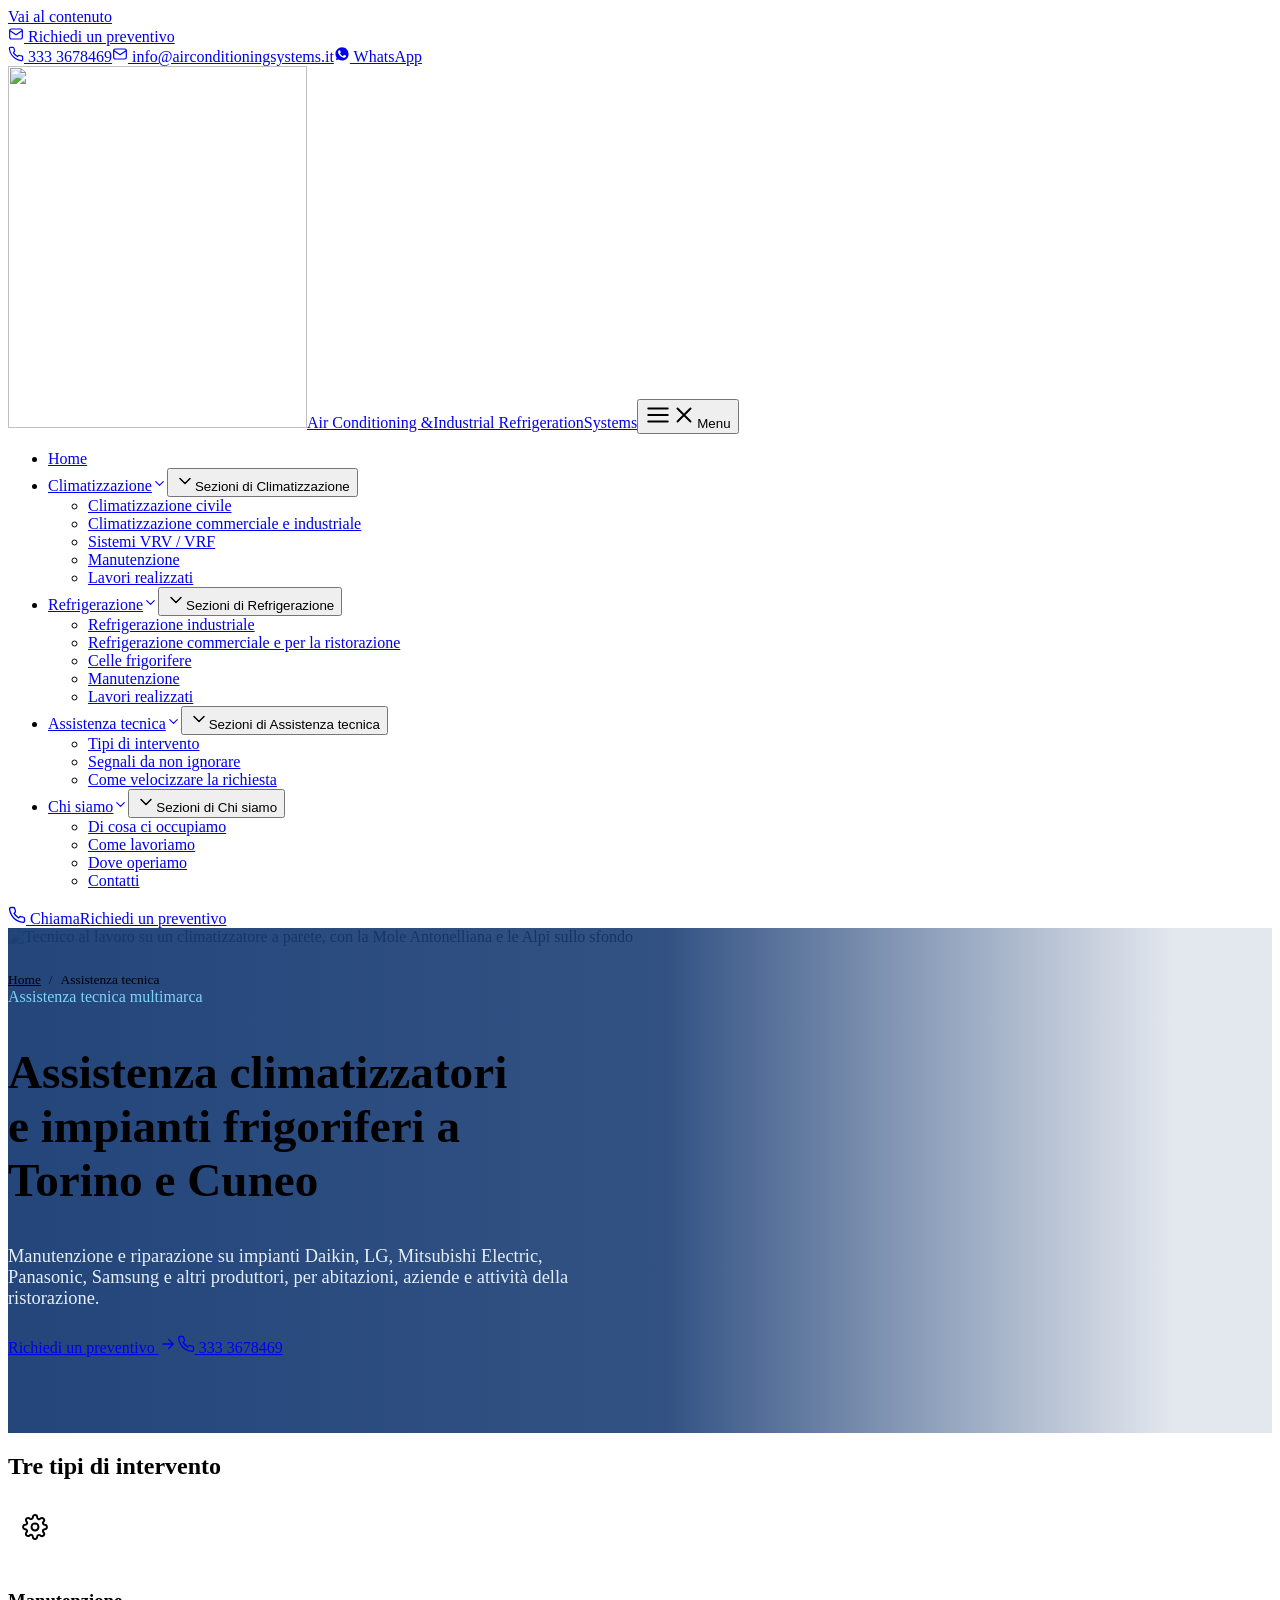
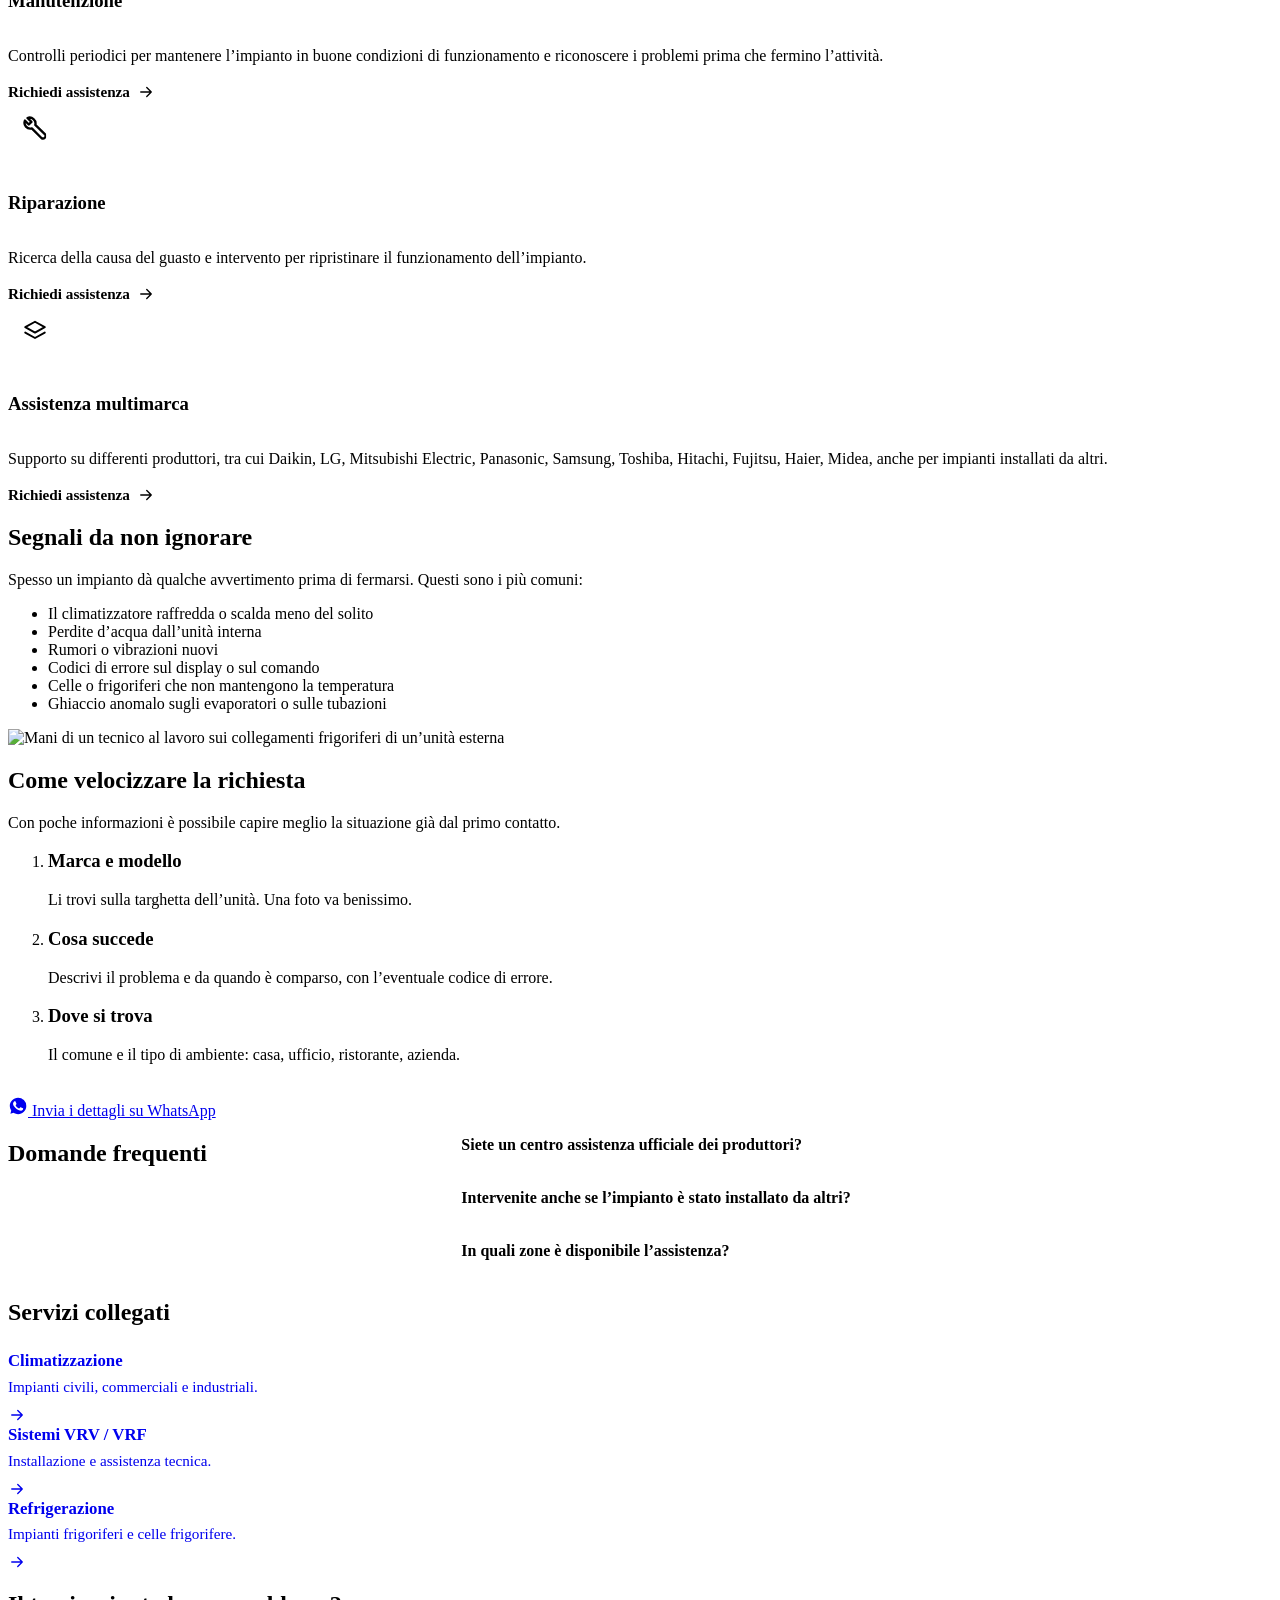
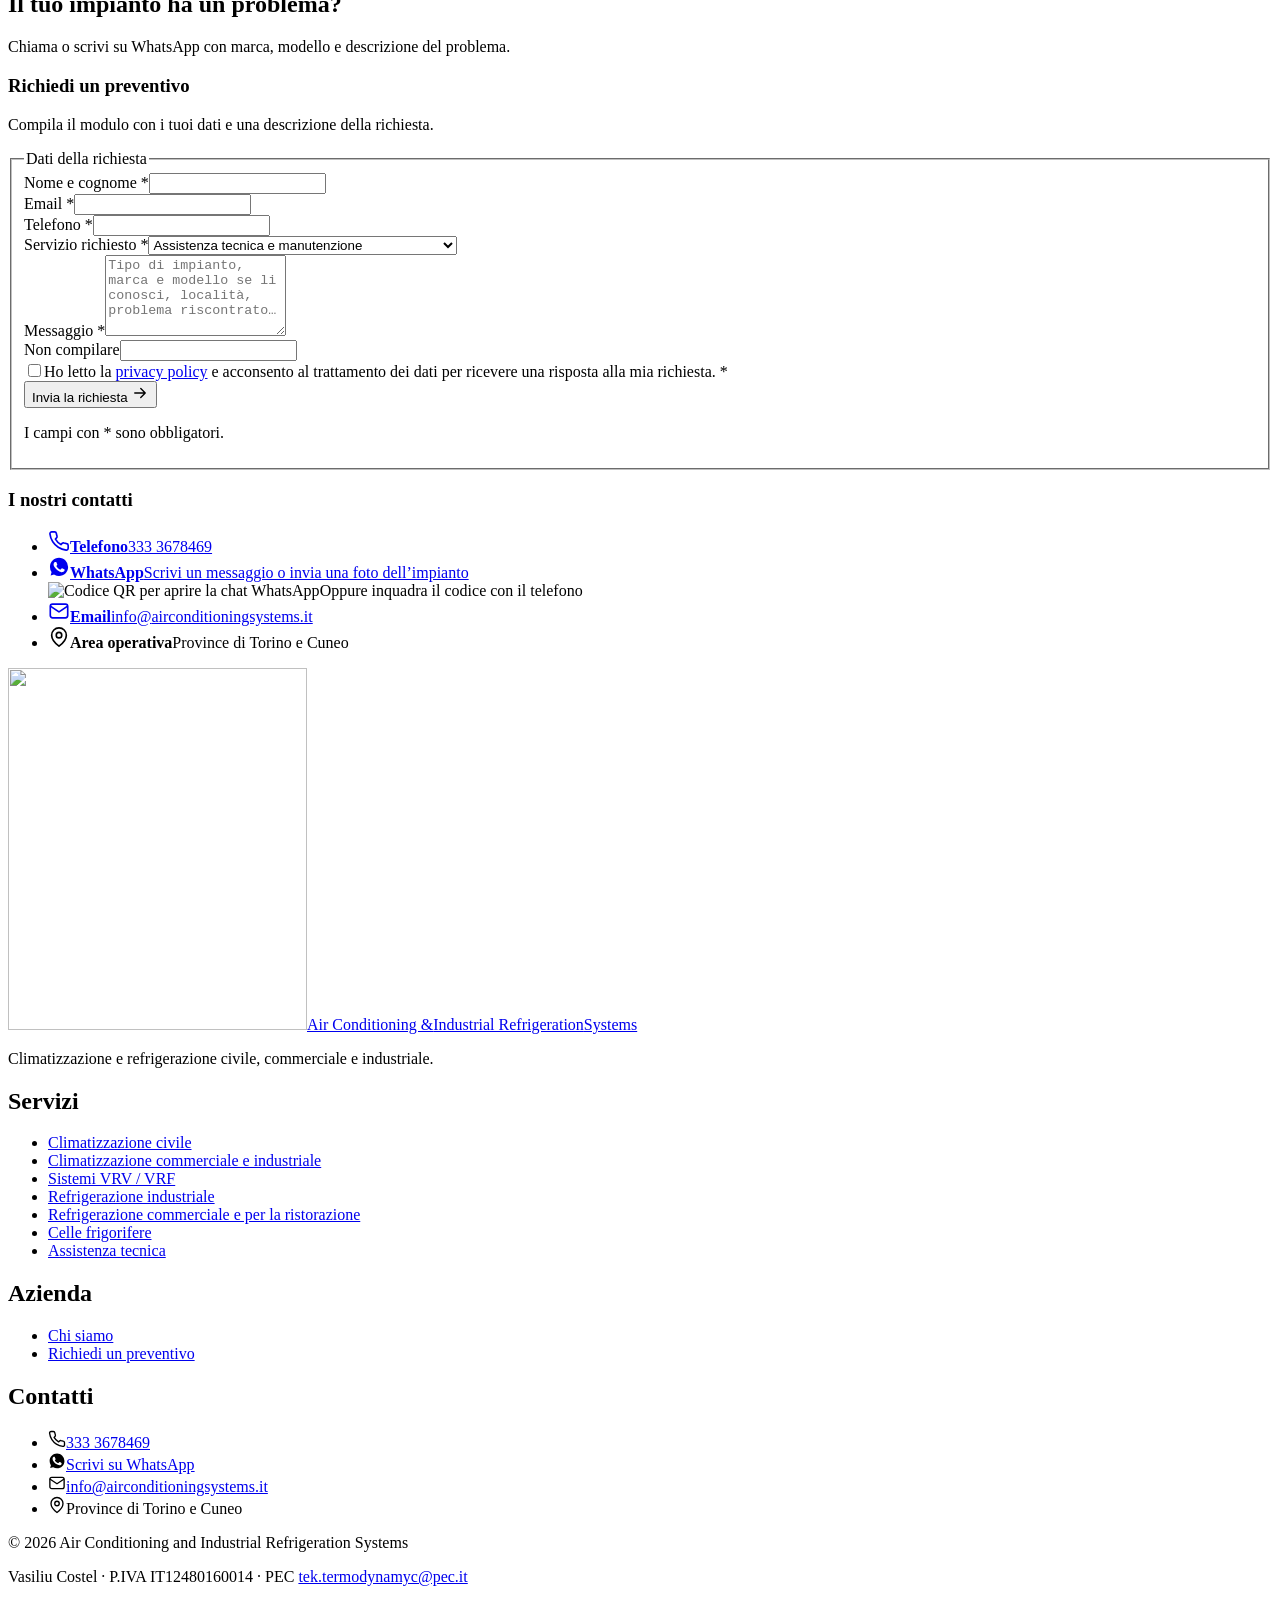
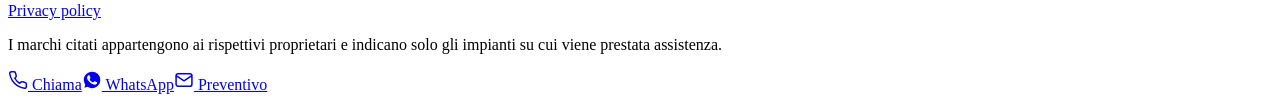
==== commit a58bfc2d: "Aggiorna l'anteprima: scena 3D con la neve nella parte alta della Home" ====
--- a/assistenza-tecnica/index.html
+++ b/assistenza-tecnica/index.html
@@ -3,7 +3,7 @@
     </script><link rel="stylesheet" href="/anteprima-air-conditioning/_astro/Base.CWTOfLfm.css"><style>.page-hero[data-astro-cid-75ysl5lo]{isolation:isolate;background:var(--blue-900);color:var(--white);position:relative;overflow:hidden}.page-hero__inner[data-astro-cid-75ysl5lo]{padding-block:clamp(28px,4vw,44px) clamp(44px,6vw,76px)}.page-hero[data-astro-cid-75ysl5lo] .page-hero__img{z-index:-2;object-fit:cover;width:100%;height:100%;position:absolute;inset:0}.page-hero[data-astro-cid-75ysl5lo] picture{display:contents}.page-hero--photo[data-astro-cid-75ysl5lo]:after{content:"";z-index:-1;background:linear-gradient(90deg,#163a72f0 0%,#163a72e0 52%,#163a721f 92%);position:absolute;inset:0}@media (width<=899px){.page-hero--photo[data-astro-cid-75ysl5lo]:after{background:linear-gradient(#163a72b8,#163a72d6)}}.page-hero[data-astro-cid-75ysl5lo] h1[data-astro-cid-75ysl5lo]{color:var(--white);max-width:22ch;font-size:clamp(1.9rem,1.35rem + 2.3vw,2.95rem)}.page-hero[data-astro-cid-75ysl5lo] .eyebrow[data-astro-cid-75ysl5lo]{color:#7fd3f3;margin-top:clamp(20px,3vw,40px)}.page-hero__lead[data-astro-cid-75ysl5lo]{color:#e4eef8;max-width:62ch;margin-top:1rem;font-size:clamp(1.02rem,1rem + .2vw,1.15rem)}.page-hero__cta[data-astro-cid-75ysl5lo]{margin-top:1.6rem}.crumbs[data-astro-cid-75ysl5lo]{color:var(--on-dark-soft);flex-wrap:wrap;gap:4px 8px;margin:0;padding:0;font-size:.84rem;list-style:none;display:flex}.crumbs[data-astro-cid-75ysl5lo] li[data-astro-cid-75ysl5lo]+li[data-astro-cid-75ysl5lo]:before{content:"/";opacity:.7;margin-right:8px}.crumbs[data-astro-cid-75ysl5lo] a[data-astro-cid-75ysl5lo]{color:inherit}.crumbs[data-astro-cid-75ysl5lo] a[data-astro-cid-75ysl5lo]:hover,.crumbs[data-astro-cid-75ysl5lo] [data-astro-cid-75ysl5lo][aria-current]{color:var(--white)}
 .faq[data-astro-cid-hemr5th4]{interpolate-size:allow-keywords;gap:24px;display:grid}@media (width>=900px){.faq[data-astro-cid-hemr5th4]{grid-template-columns:1fr 2fr;gap:48px}}details[data-astro-cid-hemr5th4]{border-bottom:1px solid var(--line)}details[data-astro-cid-hemr5th4]:first-child{border-top:1px solid var(--line)}summary[data-astro-cid-hemr5th4]{color:var(--blue-900);cursor:pointer;justify-content:space-between;gap:16px;padding:16px 0;font-weight:600;list-style:none;transition:color .15s;display:flex}summary[data-astro-cid-hemr5th4]:hover{color:var(--blue-600)}summary[data-astro-cid-hemr5th4]::-webkit-details-marker{display:none}summary[data-astro-cid-hemr5th4]:after{content:"";background:linear-gradient(var(--blue-600), var(--blue-600)) center / 16px 2px no-repeat, linear-gradient(var(--blue-600), var(--blue-600)) center / 2px 16px no-repeat;flex:none;width:16px;height:16px;margin-top:5px;transition:background-size .25s,transform .25s cubic-bezier(.16,1,.3,1)}details[data-astro-cid-hemr5th4][open] summary[data-astro-cid-hemr5th4]:after{background-size:16px 2px,2px 0;transform:rotate(180deg)}details[data-astro-cid-hemr5th4]::details-content{block-size:0;transition:block-size .3s cubic-bezier(.16, 1, .3, 1), content-visibility .3s allow-discrete;overflow:clip}details[data-astro-cid-hemr5th4][open]::details-content{block-size:auto}p[data-astro-cid-hemr5th4]{color:var(--ink-soft);padding-bottom:18px}.title[data-astro-cid-i6azdumn]{margin-bottom:24px}.links[data-astro-cid-i6azdumn]{margin:0;padding:0;list-style:none}.related[data-astro-cid-i6azdumn]{flex-direction:column;gap:6px;height:100%;text-decoration:none;transition:border-color .2s,box-shadow .2s;display:flex}.related[data-astro-cid-i6azdumn]:hover{border-color:var(--blue-600);box-shadow:var(--shadow)}.related[data-astro-cid-i6azdumn] strong[data-astro-cid-i6azdumn]{color:var(--blue-900);font-size:1.05rem;line-height:1.3}.related[data-astro-cid-i6azdumn] span[data-astro-cid-i6azdumn]{color:var(--ink-soft);font-size:.95rem}.related[data-astro-cid-i6azdumn] svg{color:var(--blue-600);margin-top:auto;padding-top:4px;transition:transform .2s cubic-bezier(.16,1,.3,1)}.related[data-astro-cid-i6azdumn]:hover svg{transform:translate(4px)}
 .page-hero__img{object-position:75% 22%}.intervento[data-astro-cid-wdpezi2y]{--velo:inset(100% 0 0 0);--titolo:var(--blue-900);--testo:var(--ink-soft);--azione:var(--blue-600);--tessera:var(--blue-50);--tratto:var(--blue-600);--gesto:none;--spinta:none;isolation:isolate;flex-direction:column;align-items:flex-start;transition:box-shadow .25s,border-color .25s;display:flex;position:relative;overflow:hidden}.intervento[data-astro-cid-wdpezi2y][data-tipo=gear]{--gira:rotate(90deg)}.intervento[data-astro-cid-wdpezi2y][data-tipo=tools] .intervento__icon[data-astro-cid-wdpezi2y] svg{translate:-4.5px 3px;scale:1.2}.intervento[data-astro-cid-wdpezi2y][data-tipo=layers] .intervento__icon[data-astro-cid-wdpezi2y] svg{translate:0 1.5px}.intervento[data-astro-cid-wdpezi2y][data-tipo=tools]{--gira:rotate(-16deg)}.intervento[data-astro-cid-wdpezi2y][data-tipo=layers]{--gira:translateY(-2px) scale(1.1)}.intervento[data-astro-cid-wdpezi2y]:before{content:"";z-index:-1;background:linear-gradient(115deg, var(--blue-600), var(--blue-900) 60%, var(--blue-950));clip-path:var(--velo);transition:clip-path .45s cubic-bezier(.16,1,.3,1);position:absolute;inset:0}.intervento[data-astro-cid-wdpezi2y]:after{content:"";background:linear-gradient(90deg, var(--blue-900), var(--blue-600));transform-origin:0;height:3px;position:absolute;inset:0 0 auto}.intervento__icon[data-astro-cid-wdpezi2y]{background:var(--tessera);width:54px;height:54px;color:var(--tratto);border-radius:14px;place-items:center;margin-bottom:18px;transition:background-color .25s,color .25s;display:grid}.intervento__icon[data-astro-cid-wdpezi2y] svg{transform:var(--gesto);transition:transform .6s cubic-bezier(.16,1,.3,1)}.intervento[data-astro-cid-wdpezi2y] h3[data-astro-cid-wdpezi2y] a[data-astro-cid-wdpezi2y]{color:var(--titolo);text-decoration:none;transition:color .2s}.intervento[data-astro-cid-wdpezi2y] h3[data-astro-cid-wdpezi2y] a[data-astro-cid-wdpezi2y]:after{content:"";border-radius:inherit;position:absolute;inset:0}.intervento[data-astro-cid-wdpezi2y] h3[data-astro-cid-wdpezi2y] a[data-astro-cid-wdpezi2y]:focus-visible{outline:none}.intervento[data-astro-cid-wdpezi2y] h3[data-astro-cid-wdpezi2y] a[data-astro-cid-wdpezi2y]:focus-visible:after{outline:3px solid var(--accent);outline-offset:-3px;border-radius:var(--radius-lg)}.intervento[data-astro-cid-wdpezi2y] p[data-astro-cid-wdpezi2y]{color:var(--testo);margin-bottom:18px;transition:color .2s}.intervento__azione[data-astro-cid-wdpezi2y]{color:var(--azione);align-items:center;gap:.45em;margin-top:auto;font-size:.95rem;font-weight:600;transition:color .2s;display:inline-flex}.intervento__azione[data-astro-cid-wdpezi2y] svg{transform:var(--spinta);transition:transform .25s cubic-bezier(.16,1,.3,1)}@media (hover:hover){.intervento[data-astro-cid-wdpezi2y]:hover{--velo:inset(0);--titolo:var(--white);--testo:#e4eef8;--azione:var(--white);--tessera:var(--white);--tratto:var(--blue-900);--gesto:var(--gira);--spinta:translateX(5px);box-shadow:var(--shadow-hover);border-color:#0000}}.intervento[data-astro-cid-wdpezi2y]:has(a:focus-visible){--velo:inset(0);--titolo:var(--white);--testo:#e4eef8;--azione:var(--white);--tessera:var(--white);--tratto:var(--blue-900);--gesto:var(--gira);--spinta:translateX(5px)}@keyframes intervento-barra{0%{transform:scaleX(0)}to{transform:none}}@keyframes intervento-disegno{0%{stroke-dasharray:160;stroke-dashoffset:160px}to{stroke-dasharray:160;stroke-dashoffset:0}}.intervento[data-astro-cid-wdpezi2y].is-in:after{animation:intervento-barra .9s cubic-bezier(.16, 1, .3, 1) calc(var(--i) * .12s + .12s) both}.intervento[data-astro-cid-wdpezi2y].is-in .intervento__icon[data-astro-cid-wdpezi2y] svg>*{animation:intervento-disegno 1.1s cubic-bezier(.3, .6, .2, 1) calc(var(--i) * .12s + .12s) both}
-</style></head><body><a class="skip-link" href="#contenuto">Vai al contenuto</a><div class="topbar" data-astro-cid-nen7h5rs><div class="container topbar__inner" data-astro-cid-nen7h5rs><a class="topbar__area" href="#preventivo" data-astro-cid-nen7h5rs><svg data-icon="mail" width="16" height="16" viewBox="0 0 24 24" fill="none" stroke="currentColor" stroke-width="1.8" stroke-linecap="round" stroke-linejoin="round" aria-hidden="true"><rect x="2.5" y="4.5" width="19" height="15" rx="2.5"/><path d="m3 7 9 6 9-6"/></svg> Richiedi un preventivo</a><div class="topbar__links" data-astro-cid-nen7h5rs><a href="tel:+393333678469" data-astro-cid-nen7h5rs><svg data-icon="phone" width="16" height="16" viewBox="0 0 24 24" fill="none" stroke="currentColor" stroke-width="1.8" stroke-linecap="round" stroke-linejoin="round" aria-hidden="true"><path d="M22 16.9v3a2 2 0 0 1-2.2 2 19.8 19.8 0 0 1-8.6-3.1 19.5 19.5 0 0 1-6-6A19.8 19.8 0 0 1 2.1 4.2 2 2 0 0 1 4.1 2h3a2 2 0 0 1 2 1.7c.1 1 .4 1.9.7 2.8a2 2 0 0 1-.5 2.1L8.1 9.9a16 16 0 0 0 6 6l1.3-1.3a2 2 0 0 1 2.1-.4c.9.3 1.8.5 2.8.7a2 2 0 0 1 1.7 2z"/></svg> 333 3678469</a><a class="topbar__email" href="mailto:info@airconditioningsystems.it" data-astro-cid-nen7h5rs><svg data-icon="mail" width="16" height="16" viewBox="0 0 24 24" fill="none" stroke="currentColor" stroke-width="1.8" stroke-linecap="round" stroke-linejoin="round" aria-hidden="true"><rect x="2.5" y="4.5" width="19" height="15" rx="2.5"/><path d="m3 7 9 6 9-6"/></svg> info@airconditioningsystems.it</a><a href="https://wa.me/393333678469?text=Buongiorno%2C%20vorrei%20informazioni%20per%20un%20impianto%20di%20climatizzazione%20o%20refrigerazione." target="_blank" rel="noopener" data-astro-cid-nen7h5rs><svg data-icon="whatsapp" width="16" height="16" viewBox="0 0 24 24" fill="currentColor" aria-hidden="true"><path d="M17.5 14.400c-.3-.15-1.750-.860-2-.960-.270-.100-.470-.150-.670.150-.2.300-.770.960-.940 1.160-.170.200-.350.220-.650.070-.300-.150-1.250-.460-2.380-1.470-.880-.780-1.470-1.750-1.640-2.050-.170-.300-.020-.460.130-.610.130-.130.300-.350.450-.520.150-.170.200-.300.300-.500.100-.200.050-.370-.020-.520-.080-.150-.670-1.620-.920-2.220-.240-.580-.490-.500-.670-.510h-.570c-.200 0-.520.070-.790.370-.270.300-1.040 1.020-1.040 2.480s1.070 2.880 1.210 3.070c.150.200 2.100 3.200 5.080 4.490.710.310 1.260.490 1.690.630.710.230 1.360.190 1.870.120.570-.090 1.750-.720 2-1.410.250-.690.250-1.290.170-1.410-.070-.120-.270-.200-.570-.350zM12.040 21.800h-.010a9.870 9.870 0 0 1-5.030-1.380l-.360-.210-3.740.980 1-3.650-.240-.370a9.860 9.860 0 0 1-1.510-5.260C2.150 6.470 6.580 2.040 12.050 2.040c2.650 0 5.140 1.030 7 2.900a9.830 9.830 0 0 1 2.900 7c0 5.450-4.440 9.860-9.910 9.860z"></path></svg> WhatsApp</a></div></div></div><header class="header" data-header data-astro-cid-nen7h5rs><div class="container header__inner" data-astro-cid-nen7h5rs><a class="header__logo" href="/anteprima-air-conditioning/" data-astro-cid-nen7h5rs><span class="brand" data-astro-cid-f7espo7c><img class="brand__mark" src="/anteprima-air-conditioning/_astro/simbolo.CMCQN3jo.svg" width="299" height="362" alt="" loading="eager" decoding="async" data-astro-cid-f7espo7c><span class="brand__bar" aria-hidden="true" data-astro-cid-f7espo7c></span><span class="brand__name" data-astro-cid-f7espo7c><span class="brand__line" data-astro-cid-f7espo7c>Air Conditioning &amp;</span><span class="brand__line brand__line--accent" data-astro-cid-f7espo7c>Industrial Refrigeration</span><span class="brand__line" data-astro-cid-f7espo7c>Systems</span></span></span></a><button class="menu-toggle" type="button" aria-expanded="false" aria-controls="main-menu" data-menu-toggle data-astro-cid-nen7h5rs><span class="menu-toggle__open" data-astro-cid-nen7h5rs><svg data-icon="menu" width="26" height="26" viewBox="0 0 24 24" fill="none" stroke="currentColor" stroke-width="1.8" stroke-linecap="round" stroke-linejoin="round" aria-hidden="true"><path d="M3 6h18M3 12h18M3 18h18"/></svg></span><span class="menu-toggle__close" data-astro-cid-nen7h5rs><svg data-icon="close" width="26" height="26" viewBox="0 0 24 24" fill="none" stroke="currentColor" stroke-width="1.8" stroke-linecap="round" stroke-linejoin="round" aria-hidden="true"><path d="M6 6l12 12M18 6 6 18"/></svg></span><span class="visually-hidden" data-astro-cid-nen7h5rs>Menu</span></button><nav class="nav" id="main-menu" aria-label="Menu principale" data-menu data-astro-cid-nen7h5rs><ul class="nav__list" data-astro-cid-nen7h5rs><li class="nav__item" data-astro-cid-nen7h5rs><div class="nav__row" data-astro-cid-nen7h5rs><a class="nav__link" href="/anteprima-air-conditioning/" data-astro-cid-nen7h5rs>Home</a></div></li><li class="nav__item has-children" data-astro-cid-nen7h5rs><div class="nav__row" data-astro-cid-nen7h5rs><a class="nav__link" href="/anteprima-air-conditioning/climatizzazione/" data-astro-cid-nen7h5rs>Climatizzazione<svg data-icon="chevron" class="nav__chevron" width="15" height="15" viewBox="0 0 24 24" fill="none" stroke="currentColor" stroke-width="1.8" stroke-linecap="round" stroke-linejoin="round" aria-hidden="true"><path d="m6 9 6 6 6-6"/></svg></a><button class="nav__expand" type="button" aria-expanded="false" aria-controls="sezioni-1" data-menu-expand data-astro-cid-nen7h5rs><svg data-icon="chevron" width="20" height="20" viewBox="0 0 24 24" fill="none" stroke="currentColor" stroke-width="1.8" stroke-linecap="round" stroke-linejoin="round" aria-hidden="true"><path d="m6 9 6 6 6-6"/></svg><span class="visually-hidden" data-astro-cid-nen7h5rs>Sezioni di Climatizzazione</span></button></div><ul class="nav__sub" id="sezioni-1" data-astro-cid-nen7h5rs><li data-astro-cid-nen7h5rs><a href="/anteprima-air-conditioning/climatizzazione/#civile" data-astro-cid-nen7h5rs>Climatizzazione civile</a></li><li data-astro-cid-nen7h5rs><a href="/anteprima-air-conditioning/climatizzazione/#commerciale-industriale" data-astro-cid-nen7h5rs>Climatizzazione commerciale e industriale</a></li><li data-astro-cid-nen7h5rs><a href="/anteprima-air-conditioning/climatizzazione/#vrv-vrf" data-astro-cid-nen7h5rs>Sistemi VRV / VRF</a></li><li data-astro-cid-nen7h5rs><a href="/anteprima-air-conditioning/climatizzazione/#manutenzione" data-astro-cid-nen7h5rs>Manutenzione</a></li><li data-astro-cid-nen7h5rs><a href="/anteprima-air-conditioning/climatizzazione/#lavori" data-astro-cid-nen7h5rs>Lavori realizzati</a></li></ul></li><li class="nav__item has-children" data-astro-cid-nen7h5rs><div class="nav__row" data-astro-cid-nen7h5rs><a class="nav__link" href="/anteprima-air-conditioning/refrigerazione/" data-astro-cid-nen7h5rs>Refrigerazione<svg data-icon="chevron" class="nav__chevron" width="15" height="15" viewBox="0 0 24 24" fill="none" stroke="currentColor" stroke-width="1.8" stroke-linecap="round" stroke-linejoin="round" aria-hidden="true"><path d="m6 9 6 6 6-6"/></svg></a><button class="nav__expand" type="button" aria-expanded="false" aria-controls="sezioni-2" data-menu-expand data-astro-cid-nen7h5rs><svg data-icon="chevron" width="20" height="20" viewBox="0 0 24 24" fill="none" stroke="currentColor" stroke-width="1.8" stroke-linecap="round" stroke-linejoin="round" aria-hidden="true"><path d="m6 9 6 6 6-6"/></svg><span class="visually-hidden" data-astro-cid-nen7h5rs>Sezioni di Refrigerazione</span></button></div><ul class="nav__sub" id="sezioni-2" data-astro-cid-nen7h5rs><li data-astro-cid-nen7h5rs><a href="/anteprima-air-conditioning/refrigerazione/#industriale" data-astro-cid-nen7h5rs>Refrigerazione industriale</a></li><li data-astro-cid-nen7h5rs><a href="/anteprima-air-conditioning/refrigerazione/#commerciale-ristorazione" data-astro-cid-nen7h5rs>Refrigerazione commerciale e per la ristorazione</a></li><li data-astro-cid-nen7h5rs><a href="/anteprima-air-conditioning/refrigerazione/#celle-frigorifere" data-astro-cid-nen7h5rs>Celle frigorifere</a></li><li data-astro-cid-nen7h5rs><a href="/anteprima-air-conditioning/refrigerazione/#manutenzione" data-astro-cid-nen7h5rs>Manutenzione</a></li><li data-astro-cid-nen7h5rs><a href="/anteprima-air-conditioning/refrigerazione/#lavori" data-astro-cid-nen7h5rs>Lavori realizzati</a></li></ul></li><li class="nav__item has-children" data-astro-cid-nen7h5rs><div class="nav__row" data-astro-cid-nen7h5rs><a class="nav__link is-active" href="/anteprima-air-conditioning/assistenza-tecnica/" aria-current="page" data-astro-cid-nen7h5rs>Assistenza tecnica<svg data-icon="chevron" class="nav__chevron" width="15" height="15" viewBox="0 0 24 24" fill="none" stroke="currentColor" stroke-width="1.8" stroke-linecap="round" stroke-linejoin="round" aria-hidden="true"><path d="m6 9 6 6 6-6"/></svg></a><button class="nav__expand" type="button" aria-expanded="false" aria-controls="sezioni-3" data-menu-expand data-astro-cid-nen7h5rs><svg data-icon="chevron" width="20" height="20" viewBox="0 0 24 24" fill="none" stroke="currentColor" stroke-width="1.8" stroke-linecap="round" stroke-linejoin="round" aria-hidden="true"><path d="m6 9 6 6 6-6"/></svg><span class="visually-hidden" data-astro-cid-nen7h5rs>Sezioni di Assistenza tecnica</span></button></div><ul class="nav__sub" id="sezioni-3" data-astro-cid-nen7h5rs><li data-astro-cid-nen7h5rs><a href="/anteprima-air-conditioning/assistenza-tecnica/#interventi" data-astro-cid-nen7h5rs>Tipi di intervento</a></li><li data-astro-cid-nen7h5rs><a href="/anteprima-air-conditioning/assistenza-tecnica/#segnali" data-astro-cid-nen7h5rs>Segnali da non ignorare</a></li><li data-astro-cid-nen7h5rs><a href="/anteprima-air-conditioning/assistenza-tecnica/#richiesta" data-astro-cid-nen7h5rs>Come velocizzare la richiesta</a></li></ul></li><li class="nav__item has-children" data-astro-cid-nen7h5rs><div class="nav__row" data-astro-cid-nen7h5rs><a class="nav__link" href="/anteprima-air-conditioning/chi-siamo/" data-astro-cid-nen7h5rs>Chi siamo<svg data-icon="chevron" class="nav__chevron" width="15" height="15" viewBox="0 0 24 24" fill="none" stroke="currentColor" stroke-width="1.8" stroke-linecap="round" stroke-linejoin="round" aria-hidden="true"><path d="m6 9 6 6 6-6"/></svg></a><button class="nav__expand" type="button" aria-expanded="false" aria-controls="sezioni-4" data-menu-expand data-astro-cid-nen7h5rs><svg data-icon="chevron" width="20" height="20" viewBox="0 0 24 24" fill="none" stroke="currentColor" stroke-width="1.8" stroke-linecap="round" stroke-linejoin="round" aria-hidden="true"><path d="m6 9 6 6 6-6"/></svg><span class="visually-hidden" data-astro-cid-nen7h5rs>Sezioni di Chi siamo</span></button></div><ul class="nav__sub" id="sezioni-4" data-astro-cid-nen7h5rs><li data-astro-cid-nen7h5rs><a href="/anteprima-air-conditioning/chi-siamo/#attivita" data-astro-cid-nen7h5rs>Di cosa ci occupiamo</a></li><li data-astro-cid-nen7h5rs><a href="/anteprima-air-conditioning/chi-siamo/#come-lavoriamo" data-astro-cid-nen7h5rs>Come lavoriamo</a></li><li data-astro-cid-nen7h5rs><a href="/anteprima-air-conditioning/chi-siamo/#dove-operiamo" data-astro-cid-nen7h5rs>Dove operiamo</a></li><li data-astro-cid-nen7h5rs><a href="/anteprima-air-conditioning/chi-siamo/#contatti" data-astro-cid-nen7h5rs>Contatti</a></li></ul></li></ul><div class="nav__cta" data-astro-cid-nen7h5rs><a class="btn btn--primary" href="tel:+393333678469" data-astro-cid-nen7h5rs><svg data-icon="phone" width="18" height="18" viewBox="0 0 24 24" fill="none" stroke="currentColor" stroke-width="1.8" stroke-linecap="round" stroke-linejoin="round" aria-hidden="true"><path d="M22 16.9v3a2 2 0 0 1-2.2 2 19.8 19.8 0 0 1-8.6-3.1 19.5 19.5 0 0 1-6-6A19.8 19.8 0 0 1 2.1 4.2 2 2 0 0 1 4.1 2h3a2 2 0 0 1 2 1.7c.1 1 .4 1.9.7 2.8a2 2 0 0 1-.5 2.1L8.1 9.9a16 16 0 0 0 6 6l1.3-1.3a2 2 0 0 1 2.1-.4c.9.3 1.8.5 2.8.7a2 2 0 0 1 1.7 2z"/></svg> Chiama</a><a class="btn btn--ghost nav__quote" href="#preventivo" data-astro-cid-nen7h5rs>Richiedi un preventivo</a></div></nav></div></header><script type="module">var e=document.querySelector(`[data-menu-toggle]`),t=document.querySelector(`[data-header]`);if(e&&t){let n=t.querySelector(`[data-menu]`),r=[...t.querySelectorAll(`[data-menu-expand]`)],i=(e,t)=>{e.setAttribute(`aria-expanded`,String(t)),e.closest(`.nav__item`)?.classList.toggle(`is-expanded`,t)};r.forEach(e=>e.addEventListener(`click`,()=>{let t=e.getAttribute(`aria-expanded`)!==`true`;r.forEach(n=>i(n,n===e&&t))}));let a=a=>{a&&(n.style.setProperty(`--menu-altezza`,`${window.innerHeight-t.getBoundingClientRect().bottom}px`),r.forEach(e=>i(e,!!e.closest(`.nav__item`)?.querySelector(`.nav__link.is-active`)))),t.classList.toggle(`is-open`,a),e.setAttribute(`aria-expanded`,String(a)),document.documentElement.classList.toggle(`menu-open`,a)};e.addEventListener(`click`,()=>a(!t.classList.contains(`is-open`))),document.addEventListener(`keydown`,n=>{n.key===`Escape`&&t.classList.contains(`is-open`)&&(a(!1),e.focus())}),t.querySelectorAll(`[data-menu] a`).forEach(e=>e.addEventListener(`click`,()=>a(!1))),matchMedia(`(min-width: 1024px)`).addEventListener(`change`,()=>a(!1));let o=document.querySelector(`.topbar`);o&&new IntersectionObserver(([e])=>t.classList.toggle(`is-scrolled`,!e.isIntersecting)).observe(o)}</script><main id="contenuto" tabindex="-1"><section class="page-hero page-hero--photo" data-astro-cid-75ysl5lo><picture><source srcset="/anteprima-air-conditioning/_astro/assistenza-split-torino.BsCokTdX_jv9SF.avif 800w, /anteprima-air-conditioning/_astro/assistenza-split-torino.BsCokTdX_hFz0K.avif 1280w, /anteprima-air-conditioning/_astro/assistenza-split-torino.BsCokTdX_Z11VeJB.avif 1600w" type="image/avif" sizes="100vw"><source srcset="/anteprima-air-conditioning/_astro/assistenza-split-torino.BsCokTdX_Z2ff4D1.webp 800w, /anteprima-air-conditioning/_astro/assistenza-split-torino.BsCokTdX_1Ymuum.webp 1280w, /anteprima-air-conditioning/_astro/assistenza-split-torino.BsCokTdX_EJFJ0.webp 1600w" type="image/webp" sizes="100vw"><img src="/anteprima-air-conditioning/_astro/assistenza-split-torino.BsCokTdX_2qhw31.jpg" srcset="/anteprima-air-conditioning/_astro/assistenza-split-torino.BsCokTdX_1czvsg.jpg 800w, /anteprima-air-conditioning/_astro/assistenza-split-torino.BsCokTdX_2kSNun.jpg 1280w, /anteprima-air-conditioning/_astro/assistenza-split-torino.BsCokTdX_11gYJ1.jpg 1600w" alt="Tecnico al lavoro su un climatizzatore a parete, con la Mole Antonelliana e le Alpi sullo sfondo" sizes="100vw" loading="eager" decoding="sync" fetchpriority="high" width="1774" height="887" class="page-hero__img"></picture><div class="container page-hero__inner" data-astro-cid-75ysl5lo><nav aria-label="Percorso di navigazione" data-astro-cid-75ysl5lo><ol class="crumbs" data-astro-cid-75ysl5lo><li data-astro-cid-75ysl5lo><a href="/anteprima-air-conditioning/" data-astro-cid-75ysl5lo>Home</a></li><li data-astro-cid-75ysl5lo><span aria-current="page" data-astro-cid-75ysl5lo>Assistenza tecnica</span></li></ol></nav><span class="eyebrow" data-astro-cid-75ysl5lo>Assistenza tecnica multimarca</span><h1 data-astro-cid-75ysl5lo>Assistenza climatizzatori e impianti frigoriferi a Torino e Cuneo</h1><p class="page-hero__lead" data-astro-cid-75ysl5lo>Manutenzione e riparazione su impianti Daikin, LG, Mitsubishi Electric, Panasonic, Samsung e altri produttori, per abitazioni, aziende e attività della ristorazione.</p><div class="btn-row page-hero__cta" data-astro-cid-75ysl5lo><a class="btn btn--white" href="?servizio=assistenza-tecnica#preventivo">Richiedi un preventivo <svg data-icon="arrow" width="18" height="18" viewBox="0 0 24 24" fill="none" stroke="currentColor" stroke-width="1.8" stroke-linecap="round" stroke-linejoin="round" aria-hidden="true"><path d="M5 12h14M13 6l6 6-6 6"/></svg></a><a class="btn btn--outline-light" href="tel:+393333678469"><svg data-icon="phone" width="18" height="18" viewBox="0 0 24 24" fill="none" stroke="currentColor" stroke-width="1.8" stroke-linecap="round" stroke-linejoin="round" aria-hidden="true"><path d="M22 16.9v3a2 2 0 0 1-2.2 2 19.8 19.8 0 0 1-8.6-3.1 19.5 19.5 0 0 1-6-6A19.8 19.8 0 0 1 2.1 4.2 2 2 0 0 1 4.1 2h3a2 2 0 0 1 2 1.7c.1 1 .4 1.9.7 2.8a2 2 0 0 1-.5 2.1L8.1 9.9a16 16 0 0 0 6 6l1.3-1.3a2 2 0 0 1 2.1-.4c.9.3 1.8.5 2.8.7a2 2 0 0 1 1.7 2z"/></svg> 333 3678469</a></div></div></section><section class="section" id="interventi" data-astro-cid-wdpezi2y><div class="container" data-astro-cid-wdpezi2y><div class="section-head" data-astro-cid-wdpezi2y><h2 data-astro-cid-wdpezi2y>Tre tipi di intervento</h2></div><div class="grid grid--3" data-astro-cid-wdpezi2y><article class="panel intervento" data-tipo="gear" style="--i: 0" data-astro-cid-wdpezi2y><span class="intervento__icon" data-astro-cid-wdpezi2y><svg data-icon="gear" width="26" height="26" viewBox="0 0 24 24" fill="none" stroke="currentColor" stroke-width="1.8" stroke-linecap="round" stroke-linejoin="round" aria-hidden="true"><circle cx="12" cy="12" r="3.200"/><path d="M19.400 15a1.700 1.700 0 0 0 .3 1.800l.1.100a2 2 0 1 1-2.900 2.900l-.1-.1a1.700 1.700 0 0 0-2.800 1.200V21a2 2 0 1 1-4 0v-.1a1.700 1.700 0 0 0-2.900-1.200l-.1.100a2 2 0 1 1-2.800-2.900l.1-.1A1.700 1.700 0 0 0 3.100 14H3a2 2 0 1 1 0-4h.1A1.700 1.700 0 0 0 4.300 7.100l-.1-.1A2 2 0 1 1 7.100 4.200l.1.1A1.700 1.700 0 0 0 10 3.100V3a2 2 0 1 1 4 0v.1a1.700 1.700 0 0 0 2.900 1.200l.1-.1a2 2 0 1 1 2.800 2.900l-.1.100a1.700 1.700 0 0 0 1.200 2.800h.1a2 2 0 1 1 0 4h-.1a1.700 1.700 0 0 0-1.500 1z"/></svg></span><h3 data-astro-cid-wdpezi2y><a href="?servizio=assistenza-tecnica#preventivo" data-astro-cid-wdpezi2y>Manutenzione</a></h3><p data-astro-cid-wdpezi2y>Controlli periodici per mantenere l’impianto in buone condizioni di funzionamento e riconoscere i problemi prima che fermino l’attività.</p><span class="intervento__azione" data-astro-cid-wdpezi2y>Richiedi assistenza <svg data-icon="arrow" width="18" height="18" viewBox="0 0 24 24" fill="none" stroke="currentColor" stroke-width="1.8" stroke-linecap="round" stroke-linejoin="round" aria-hidden="true"><path d="M5 12h14M13 6l6 6-6 6"/></svg></span></article><article class="panel intervento" data-tipo="tools" style="--i: 1" data-astro-cid-wdpezi2y><span class="intervento__icon" data-astro-cid-wdpezi2y><svg data-icon="tools" width="26" height="26" viewBox="0 0 24 24" fill="none" stroke="currentColor" stroke-width="1.8" stroke-linecap="round" stroke-linejoin="round" aria-hidden="true"><path d="M14.7 6.300a4.500 4.500 0 0 0-6-5.300l3 3-2 2-3-3a4.500 4.500 0 0 0 5.300 6l7.400 7.400a2 2 0 0 0 2.800-2.800z" transform="translate(1 1)"/></svg></span><h3 data-astro-cid-wdpezi2y><a href="?servizio=assistenza-tecnica#preventivo" data-astro-cid-wdpezi2y>Riparazione</a></h3><p data-astro-cid-wdpezi2y>Ricerca della causa del guasto e intervento per ripristinare il funzionamento dell’impianto.</p><span class="intervento__azione" data-astro-cid-wdpezi2y>Richiedi assistenza <svg data-icon="arrow" width="18" height="18" viewBox="0 0 24 24" fill="none" stroke="currentColor" stroke-width="1.8" stroke-linecap="round" stroke-linejoin="round" aria-hidden="true"><path d="M5 12h14M13 6l6 6-6 6"/></svg></span></article><article class="panel intervento" data-tipo="layers" style="--i: 2" data-astro-cid-wdpezi2y><span class="intervento__icon" data-astro-cid-wdpezi2y><svg data-icon="layers" width="26" height="26" viewBox="0 0 24 24" fill="none" stroke="currentColor" stroke-width="1.8" stroke-linecap="round" stroke-linejoin="round" aria-hidden="true"><path d="m12 3 9 5-9 5-9-5z"/><path d="m3 13 9 5 9-5"/></svg></span><h3 data-astro-cid-wdpezi2y><a href="?servizio=assistenza-tecnica#preventivo" data-astro-cid-wdpezi2y>Assistenza multimarca</a></h3><p data-astro-cid-wdpezi2y>Supporto su differenti produttori, tra cui Daikin, LG, Mitsubishi Electric, Panasonic, Samsung, Toshiba, Hitachi, Fujitsu, Haier, Midea, anche per impianti installati da altri.</p><span class="intervento__azione" data-astro-cid-wdpezi2y>Richiedi assistenza <svg data-icon="arrow" width="18" height="18" viewBox="0 0 24 24" fill="none" stroke="currentColor" stroke-width="1.8" stroke-linecap="round" stroke-linejoin="round" aria-hidden="true"><path d="M5 12h14M13 6l6 6-6 6"/></svg></span></article></div></div></section><section class="section section--grey" id="segnali" data-astro-cid-wdpezi2y><div class="container split" data-astro-cid-wdpezi2y><div class="stack" data-astro-cid-wdpezi2y><h2 data-astro-cid-wdpezi2y>Segnali da non ignorare</h2><p data-astro-cid-wdpezi2y>Spesso un impianto dà qualche avvertimento prima di fermarsi. Questi sono i più comuni:</p><ul class="checks" data-astro-cid-wdpezi2y><li data-astro-cid-wdpezi2y>Il climatizzatore raffredda o scalda meno del solito</li><li data-astro-cid-wdpezi2y>Perdite d’acqua dall’unità interna</li><li data-astro-cid-wdpezi2y>Rumori o vibrazioni nuovi</li><li data-astro-cid-wdpezi2y>Codici di errore sul display o sul comando</li><li data-astro-cid-wdpezi2y>Celle o frigoriferi che non mantengono la temperatura</li><li data-astro-cid-wdpezi2y>Ghiaccio anomalo sugli evaporatori o sulle tubazioni</li></ul></div><div class="split__media" data-astro-cid-wdpezi2y><picture><source srcset="/anteprima-air-conditioning/_astro/tecnico-collegamenti.tLZqA8QQ_Z1LFKrK.avif 480w, /anteprima-air-conditioning/_astro/tecnico-collegamenti.tLZqA8QQ_Z2eJeiY.avif 800w, /anteprima-air-conditioning/_astro/tecnico-collegamenti.tLZqA8QQ_Z2ggNXo.avif 1200w" type="image/avif" sizes="(min-width: 900px) 50vw, 92vw"><source srcset="/anteprima-air-conditioning/_astro/tecnico-collegamenti.tLZqA8QQ_ZmY9yh.webp 480w, /anteprima-air-conditioning/_astro/tecnico-collegamenti.tLZqA8QQ_ZP2Cpv.webp 800w, /anteprima-air-conditioning/_astro/tecnico-collegamenti.tLZqA8QQ_ALL9R.webp 1200w" type="image/webp" sizes="(min-width: 900px) 50vw, 92vw"><img src="/anteprima-air-conditioning/_astro/tecnico-collegamenti.tLZqA8QQ_Z1qVlvx.jpg" srcset="/anteprima-air-conditioning/_astro/tecnico-collegamenti.tLZqA8QQ_1G7ldx.jpg 480w, /anteprima-air-conditioning/_astro/tecnico-collegamenti.tLZqA8QQ_1e3Rmj.jpg 800w, /anteprima-air-conditioning/_astro/tecnico-collegamenti.tLZqA8QQ_Z1pusaR.jpg 1200w" alt="Mani di un tecnico al lavoro sui collegamenti frigoriferi di un’unità esterna" sizes="(min-width: 900px) 50vw, 92vw" loading="lazy" decoding="async" width="1600" height="1067"></picture></div></div></section><section class="section" id="richiesta" data-astro-cid-wdpezi2y><div class="container" data-astro-cid-wdpezi2y><div class="section-head" data-astro-cid-wdpezi2y><h2 data-astro-cid-wdpezi2y>Come velocizzare la richiesta</h2><p data-astro-cid-wdpezi2y>Con poche informazioni è possibile capire meglio la situazione già dal primo contatto.</p></div><ol class="steps" data-astro-cid-wdpezi2y><li data-astro-cid-wdpezi2y><h3 data-astro-cid-wdpezi2y>Marca e modello</h3><p data-astro-cid-wdpezi2y>Li trovi sulla targhetta dell’unità. Una foto va benissimo.</p></li><li data-astro-cid-wdpezi2y><h3 data-astro-cid-wdpezi2y>Cosa succede</h3><p data-astro-cid-wdpezi2y>Descrivi il problema e da quando è comparso, con l’eventuale codice di errore.</p></li><li data-astro-cid-wdpezi2y><h3 data-astro-cid-wdpezi2y>Dove si trova</h3><p data-astro-cid-wdpezi2y>Il comune e il tipo di ambiente: casa, ufficio, ristorante, azienda.</p></li></ol><div class="btn-row" style="margin-top: 2rem" data-astro-cid-wdpezi2y><a class="btn btn--whatsapp" href="https://wa.me/393333678469?text=Buongiorno%2C%20ho%20bisogno%20di%20assistenza%20tecnica%20su%20un%20impianto.%20Marca%20e%20modello%3A%20" target="_blank" rel="noopener" data-astro-cid-wdpezi2y><svg data-icon="whatsapp" width="20" height="20" viewBox="0 0 24 24" fill="currentColor" aria-hidden="true"><path d="M17.5 14.400c-.3-.15-1.750-.860-2-.960-.270-.100-.470-.150-.670.150-.2.300-.770.960-.940 1.160-.170.200-.350.220-.650.070-.300-.150-1.250-.460-2.380-1.470-.880-.780-1.470-1.750-1.640-2.050-.170-.300-.020-.460.130-.610.130-.130.300-.350.450-.520.150-.170.200-.300.300-.500.100-.200.050-.370-.020-.520-.080-.150-.670-1.620-.920-2.220-.240-.580-.490-.500-.670-.510h-.570c-.200 0-.520.070-.790.370-.270.300-1.040 1.020-1.040 2.480s1.070 2.880 1.210 3.070c.150.200 2.100 3.200 5.080 4.490.710.310 1.260.490 1.690.630.710.230 1.360.190 1.870.120.570-.090 1.750-.720 2-1.410.250-.690.250-1.290.170-1.410-.070-.120-.270-.200-.570-.350zM12.040 21.800h-.010a9.870 9.870 0 0 1-5.030-1.380l-.360-.210-3.740.980 1-3.650-.240-.370a9.860 9.860 0 0 1-1.510-5.260C2.150 6.470 6.580 2.040 12.050 2.040c2.650 0 5.140 1.030 7 2.900a9.830 9.830 0 0 1 2.900 7c0 5.450-4.440 9.860-9.910 9.860z"></path></svg> Invia i dettagli su WhatsApp</a></div></div></section><section class="section" data-astro-cid-hemr5th4><div class="container faq" data-astro-cid-hemr5th4><h2 data-astro-cid-hemr5th4>Domande frequenti</h2><div class="faq__list" data-astro-cid-hemr5th4><details data-astro-cid-hemr5th4><summary data-astro-cid-hemr5th4>Siete un centro assistenza ufficiale dei produttori?</summary><p data-astro-cid-hemr5th4>Offriamo assistenza tecnica su impianti Daikin, LG, Mitsubishi Electric, Panasonic, Samsung e altri produttori. Se hai bisogno di un intervento legato alla garanzia del costruttore, verifica prima con il produttore o con il rivenditore le condizioni previste.</p></details><details data-astro-cid-hemr5th4><summary data-astro-cid-hemr5th4>Intervenite anche se l’impianto è stato installato da altri?</summary><p data-astro-cid-hemr5th4>Sì, l’assistenza è multimarca e non riguarda solo gli impianti che abbiamo installato noi.</p></details><details data-astro-cid-hemr5th4><summary data-astro-cid-hemr5th4>In quali zone è disponibile l’assistenza?</summary><p data-astro-cid-hemr5th4>Nelle province di Torino e Cuneo.</p></details></div></div></section><section class="section section--grey" data-astro-cid-i6azdumn><div class="container" data-astro-cid-i6azdumn><h2 class="title" data-astro-cid-i6azdumn>Servizi collegati</h2><ul class="grid grid--3 links" data-astro-cid-i6azdumn><li data-astro-cid-i6azdumn><a class="panel related" href="/anteprima-air-conditioning/climatizzazione/" data-astro-cid-i6azdumn><strong data-astro-cid-i6azdumn>Climatizzazione</strong><span data-astro-cid-i6azdumn>Impianti civili, commerciali e industriali.</span><svg data-icon="arrow" width="18" height="18" viewBox="0 0 24 24" fill="none" stroke="currentColor" stroke-width="1.8" stroke-linecap="round" stroke-linejoin="round" aria-hidden="true"><path d="M5 12h14M13 6l6 6-6 6"/></svg></a></li><li data-astro-cid-i6azdumn><a class="panel related" href="/anteprima-air-conditioning/climatizzazione/#vrv-vrf" data-astro-cid-i6azdumn><strong data-astro-cid-i6azdumn>Sistemi VRV / VRF</strong><span data-astro-cid-i6azdumn>Installazione e assistenza tecnica.</span><svg data-icon="arrow" width="18" height="18" viewBox="0 0 24 24" fill="none" stroke="currentColor" stroke-width="1.8" stroke-linecap="round" stroke-linejoin="round" aria-hidden="true"><path d="M5 12h14M13 6l6 6-6 6"/></svg></a></li><li data-astro-cid-i6azdumn><a class="panel related" href="/anteprima-air-conditioning/refrigerazione/" data-astro-cid-i6azdumn><strong data-astro-cid-i6azdumn>Refrigerazione</strong><span data-astro-cid-i6azdumn>Impianti frigoriferi e celle frigorifere.</span><svg data-icon="arrow" width="18" height="18" viewBox="0 0 24 24" fill="none" stroke="currentColor" stroke-width="1.8" stroke-linecap="round" stroke-linejoin="round" aria-hidden="true"><path d="M5 12h14M13 6l6 6-6 6"/></svg></a></li></ul></div></section><section class="quote" aria-labelledby="preventivo-titolo" data-astro-cid-abvgnksd><div class="container quote__inner" data-astro-cid-abvgnksd><div class="quote__intro" data-astro-cid-abvgnksd><h2 id="preventivo-titolo" data-astro-cid-abvgnksd>Il tuo impianto ha un problema?</h2><p data-astro-cid-abvgnksd>Chiama o scrivi su WhatsApp con marca, modello e descrizione del problema.</p></div><div class="panel form-card" id="preventivo" tabindex="-1" data-astro-cid-abvgnksd><h3 data-astro-cid-abvgnksd>Richiedi un preventivo</h3><p class="form-card__intro" data-astro-cid-abvgnksd>Compila il modulo con i tuoi dati e una descrizione della richiesta.</p><form class="form" method="post" action="https://formspree.io/f/xjyydkbv" data-quote-form data-endpoint="https://formspree.io/f/xjyydkbv" data-email="info@airconditioningsystems.it" data-phone="333 3678469" data-phone-e164="+393333678469" novalidate data-astro-cid-5v4witja><fieldset class="form__fields" data-astro-cid-5v4witja><legend class="visually-hidden" data-astro-cid-5v4witja>Dati della richiesta</legend><div class="field" data-astro-cid-5v4witja><label for="nome" data-astro-cid-5v4witja>Nome e cognome <span aria-hidden="true" data-astro-cid-5v4witja>*</span></label><input id="nome" name="nome" type="text" autocomplete="name" required maxlength="120" aria-describedby="nome-err" data-astro-cid-5v4witja><p class="field__error" id="nome-err" hidden data-astro-cid-5v4witja>Inserisci il tuo nome.</p></div><div class="field" data-astro-cid-5v4witja><label for="email" data-astro-cid-5v4witja>Email <span aria-hidden="true" data-astro-cid-5v4witja>*</span></label><input id="email" name="email" type="email" autocomplete="email" required maxlength="160" aria-describedby="email-err" data-astro-cid-5v4witja><p class="field__error" id="email-err" hidden data-astro-cid-5v4witja>Inserisci un indirizzo email valido.</p></div><div class="field" data-astro-cid-5v4witja><label for="telefono" data-astro-cid-5v4witja>Telefono <span aria-hidden="true" data-astro-cid-5v4witja>*</span></label><input id="telefono" name="telefono" type="tel" autocomplete="tel" required maxlength="30" pattern="[0-9+\s\(\)\.\-]{6,}" aria-describedby="telefono-err" data-astro-cid-5v4witja><p class="field__error" id="telefono-err" hidden data-astro-cid-5v4witja>Inserisci un numero di telefono valido.</p></div><div class="field" data-astro-cid-5v4witja><label for="servizio" data-astro-cid-5v4witja>Servizio richiesto <span aria-hidden="true" data-astro-cid-5v4witja>*</span></label><select id="servizio" name="servizio" required aria-describedby="servizio-err" data-astro-cid-5v4witja><option value="" data-astro-cid-5v4witja>Seleziona un servizio</option><option value="climatizzazione-civile" data-astro-cid-5v4witja>Climatizzazione civile</option><option value="climatizzazione-commerciale-industriale" data-astro-cid-5v4witja>Climatizzazione commerciale e industriale</option><option value="sistemi-vrv-vrf" data-astro-cid-5v4witja>Sistemi VRV / VRF</option><option value="refrigerazione-industriale" data-astro-cid-5v4witja>Refrigerazione industriale</option><option value="refrigerazione-commerciale-ristorazione" data-astro-cid-5v4witja>Refrigerazione commerciale e per la ristorazione</option><option value="celle-frigorifere" data-astro-cid-5v4witja>Celle frigorifere</option><option value="assistenza-tecnica" selected data-astro-cid-5v4witja>Assistenza tecnica e manutenzione</option><option value="altro" data-astro-cid-5v4witja>Altra richiesta</option></select><p class="field__error" id="servizio-err" hidden data-astro-cid-5v4witja>Seleziona il servizio che ti interessa.</p></div><div class="field field--wide" data-astro-cid-5v4witja><label for="messaggio" data-astro-cid-5v4witja>Messaggio <span aria-hidden="true" data-astro-cid-5v4witja>*</span></label><textarea id="messaggio" name="messaggio" rows="5" required maxlength="3000" placeholder="Tipo di impianto, marca e modello se li conosci, località, problema riscontrato…" aria-describedby="messaggio-err" data-astro-cid-5v4witja></textarea><p class="field__error" id="messaggio-err" hidden data-astro-cid-5v4witja>Descrivi brevemente la tua richiesta.</p></div><!-- Campo trappola per i bot: invisibile alle persone. --><div class="form__trap" aria-hidden="true" data-astro-cid-5v4witja><label for="sito-web" data-astro-cid-5v4witja>Non compilare</label><input id="sito-web" name="_gotcha" type="text" tabindex="-1" autocomplete="off" data-astro-cid-5v4witja></div><div class="field field--wide field--check" data-astro-cid-5v4witja><input id="privacy" name="privacy" type="checkbox" required aria-describedby="privacy-err" data-astro-cid-5v4witja><label for="privacy" data-astro-cid-5v4witja>Ho letto la <a href="/anteprima-air-conditioning/privacy-policy/" target="_blank" data-astro-cid-5v4witja>privacy policy</a> e acconsento al trattamento dei dati per ricevere una risposta alla mia richiesta. <span aria-hidden="true" data-astro-cid-5v4witja>*</span></label><p class="field__error" id="privacy-err" hidden data-astro-cid-5v4witja>Per inviare la richiesta serve la presa visione dell’informativa.</p></div><div class="field--wide form__submit" data-astro-cid-5v4witja><button class="btn btn--primary" type="submit" data-submit data-astro-cid-5v4witja><span data-submit-label data-astro-cid-5v4witja>Invia la richiesta</span> <svg data-icon="arrow" width="18" height="18" viewBox="0 0 24 24" fill="none" stroke="currentColor" stroke-width="1.8" stroke-linecap="round" stroke-linejoin="round" aria-hidden="true"><path d="M5 12h14M13 6l6 6-6 6"/></svg></button><p class="form__required" data-astro-cid-5v4witja>I campi con * sono obbligatori.</p></div></fieldset><div class="form__result" data-result role="status" aria-live="polite" tabindex="-1" data-astro-cid-5v4witja></div><!-- Conferma dopo un invio riuscito: prende il posto dei campi e riepiloga cosa è stato inviato. --><div class="form__done" data-done tabindex="-1" hidden data-astro-cid-5v4witja><span class="form__done-icon" data-astro-cid-5v4witja><svg data-icon="check" width="30" height="30" viewBox="0 0 24 24" fill="none" stroke="currentColor" stroke-width="1.8" stroke-linecap="round" stroke-linejoin="round" aria-hidden="true"><path d="M20 6 9 17l-5-5"/></svg></span><h4 class="form__done-title" data-astro-cid-5v4witja>Richiesta inviata</h4><p data-astro-cid-5v4witja>Grazie<span data-done-name data-astro-cid-5v4witja></span>: abbiamo ricevuto la tua richiesta per <strong data-done-service data-astro-cid-5v4witja></strong>.</p><dl class="form__done-recap" data-astro-cid-5v4witja><div data-astro-cid-5v4witja><dt data-astro-cid-5v4witja>Ti ricontatteremo all’email</dt><dd data-done-email data-astro-cid-5v4witja></dd></div><div data-astro-cid-5v4witja><dt data-astro-cid-5v4witja>o al telefono</dt><dd data-done-phone data-astro-cid-5v4witja></dd></div></dl><p class="form__done-urgent" data-astro-cid-5v4witja>Se è urgente, chiama il <a href="tel:+393333678469" data-astro-cid-5v4witja>333 3678469</a>.</p><button class="btn btn--ghost" type="button" data-done-again data-astro-cid-5v4witja>Invia un’altra richiesta</button></div></form><script type="module" src="/anteprima-air-conditioning/_astro/QuoteForm.astro_astro_type_script_index_0_lang.CXI5_Q2Q.js"></script></div><aside class="quote__contacts" id="contatti" tabindex="-1" aria-labelledby="contatti-titolo" data-astro-cid-abvgnksd><h3 id="contatti-titolo" data-astro-cid-abvgnksd>I nostri contatti</h3><ul data-astro-cid-abvgnksd><li data-astro-cid-abvgnksd><a class="channel" href="tel:+393333678469" data-astro-cid-abvgnksd><span class="channel__icon" data-astro-cid-abvgnksd><svg data-icon="phone" width="22" height="22" viewBox="0 0 24 24" fill="none" stroke="currentColor" stroke-width="1.8" stroke-linecap="round" stroke-linejoin="round" aria-hidden="true"><path d="M22 16.9v3a2 2 0 0 1-2.2 2 19.8 19.8 0 0 1-8.6-3.1 19.5 19.5 0 0 1-6-6A19.8 19.8 0 0 1 2.1 4.2 2 2 0 0 1 4.1 2h3a2 2 0 0 1 2 1.7c.1 1 .4 1.9.7 2.8a2 2 0 0 1-.5 2.1L8.1 9.9a16 16 0 0 0 6 6l1.3-1.3a2 2 0 0 1 2.1-.4c.9.3 1.8.5 2.8.7a2 2 0 0 1 1.7 2z"/></svg></span><span data-astro-cid-abvgnksd><strong data-astro-cid-abvgnksd>Telefono</strong>333 3678469</span></a></li><li data-astro-cid-abvgnksd><a class="channel" href="https://wa.me/393333678469?text=Buongiorno%2C%20vorrei%20informazioni%20per%20un%20impianto%20di%20climatizzazione%20o%20refrigerazione." target="_blank" rel="noopener" data-astro-cid-abvgnksd><span class="channel__icon" data-astro-cid-abvgnksd><svg data-icon="whatsapp" width="22" height="22" viewBox="0 0 24 24" fill="currentColor" aria-hidden="true"><path d="M17.5 14.400c-.3-.15-1.750-.860-2-.960-.270-.100-.470-.150-.670.150-.2.300-.770.960-.940 1.160-.170.200-.350.220-.650.070-.300-.150-1.250-.460-2.380-1.470-.880-.780-1.470-1.750-1.640-2.050-.170-.300-.020-.460.130-.610.130-.130.300-.350.450-.520.150-.170.200-.300.300-.500.100-.200.050-.370-.020-.520-.080-.150-.670-1.620-.920-2.220-.240-.580-.490-.500-.670-.510h-.570c-.200 0-.520.070-.790.370-.270.300-1.040 1.020-1.040 2.480s1.070 2.880 1.210 3.070c.150.200 2.100 3.200 5.080 4.490.710.310 1.260.490 1.690.630.710.230 1.360.190 1.870.120.570-.090 1.750-.720 2-1.410.250-.690.250-1.290.170-1.410-.070-.120-.270-.200-.570-.350zM12.040 21.800h-.010a9.870 9.870 0 0 1-5.030-1.380l-.360-.210-3.740.980 1-3.650-.240-.370a9.860 9.860 0 0 1-1.510-5.260C2.150 6.470 6.580 2.040 12.050 2.040c2.650 0 5.140 1.030 7 2.900a9.830 9.830 0 0 1 2.900 7c0 5.450-4.440 9.860-9.910 9.860z"></path></svg></span><span data-astro-cid-abvgnksd><strong data-astro-cid-abvgnksd>WhatsApp</strong>Scrivi un messaggio o invia una foto dell’impianto</span></a><div class="channel-qr" data-astro-cid-abvgnksd><img src="/anteprima-air-conditioning/whatsapp-qr.svg" width="104" height="104" alt="Codice QR per aprire la chat WhatsApp" loading="lazy" data-astro-cid-abvgnksd><span data-astro-cid-abvgnksd>Oppure inquadra il codice con il telefono</span></div></li><li data-astro-cid-abvgnksd><a class="channel" href="mailto:info@airconditioningsystems.it" data-astro-cid-abvgnksd><span class="channel__icon" data-astro-cid-abvgnksd><svg data-icon="mail" width="22" height="22" viewBox="0 0 24 24" fill="none" stroke="currentColor" stroke-width="1.8" stroke-linecap="round" stroke-linejoin="round" aria-hidden="true"><rect x="2.5" y="4.5" width="19" height="15" rx="2.5"/><path d="m3 7 9 6 9-6"/></svg></span><span data-astro-cid-abvgnksd><strong data-astro-cid-abvgnksd>Email</strong>info@<wbr data-astro-cid-abvgnksd>airconditioningsystems.it</span></a></li><li data-astro-cid-abvgnksd><div class="channel" data-astro-cid-abvgnksd><span class="channel__icon" data-astro-cid-abvgnksd><svg data-icon="pin" width="22" height="22" viewBox="0 0 24 24" fill="none" stroke="currentColor" stroke-width="1.8" stroke-linecap="round" stroke-linejoin="round" aria-hidden="true"><path d="M20 10c0 6-8 12-8 12s-8-6-8-12a8 8 0 0 1 16 0z"/><circle cx="12" cy="10" r="3"/></svg></span><span data-astro-cid-abvgnksd><strong data-astro-cid-abvgnksd>Area operativa</strong>Province di Torino e Cuneo</span></div></li></ul></aside></div></section></main><footer class="footer" data-astro-cid-jo6i4kqk><div class="container footer__grid" data-astro-cid-jo6i4kqk><div class="footer__brand" data-astro-cid-jo6i4kqk><a class="footer__logo" href="/anteprima-air-conditioning/" data-astro-cid-jo6i4kqk><span class="brand brand--dark" data-astro-cid-f7espo7c><img class="brand__mark" src="/anteprima-air-conditioning/_astro/simbolo-bianco.BuKYU6Sa.svg" width="299" height="362" alt="" loading="lazy" decoding="async" data-astro-cid-f7espo7c><span class="brand__bar" aria-hidden="true" data-astro-cid-f7espo7c></span><span class="brand__name" data-astro-cid-f7espo7c><span class="brand__line" data-astro-cid-f7espo7c>Air Conditioning &amp;</span><span class="brand__line brand__line--accent" data-astro-cid-f7espo7c>Industrial Refrigeration</span><span class="brand__line" data-astro-cid-f7espo7c>Systems</span></span></span></a><p data-astro-cid-jo6i4kqk>Climatizzazione e refrigerazione civile, commerciale e industriale.</p></div><nav aria-label="Servizi" data-astro-cid-jo6i4kqk><h2 data-astro-cid-jo6i4kqk>Servizi</h2><ul class="footer__links" data-astro-cid-jo6i4kqk><li data-astro-cid-jo6i4kqk><a href="/anteprima-air-conditioning/climatizzazione/#civile" data-astro-cid-jo6i4kqk>Climatizzazione civile</a></li><li data-astro-cid-jo6i4kqk><a href="/anteprima-air-conditioning/climatizzazione/#commerciale-industriale" data-astro-cid-jo6i4kqk>Climatizzazione commerciale e industriale</a></li><li data-astro-cid-jo6i4kqk><a href="/anteprima-air-conditioning/climatizzazione/#vrv-vrf" data-astro-cid-jo6i4kqk>Sistemi VRV / VRF</a></li><li data-astro-cid-jo6i4kqk><a href="/anteprima-air-conditioning/refrigerazione/#industriale" data-astro-cid-jo6i4kqk>Refrigerazione industriale</a></li><li data-astro-cid-jo6i4kqk><a href="/anteprima-air-conditioning/refrigerazione/#commerciale-ristorazione" data-astro-cid-jo6i4kqk>Refrigerazione commerciale e per la ristorazione</a></li><li data-astro-cid-jo6i4kqk><a href="/anteprima-air-conditioning/refrigerazione/#celle-frigorifere" data-astro-cid-jo6i4kqk>Celle frigorifere</a></li><li data-astro-cid-jo6i4kqk><a href="/anteprima-air-conditioning/assistenza-tecnica/" data-astro-cid-jo6i4kqk>Assistenza tecnica</a></li></ul></nav><nav aria-label="Azienda" data-astro-cid-jo6i4kqk><h2 data-astro-cid-jo6i4kqk>Azienda</h2><ul class="footer__links" data-astro-cid-jo6i4kqk><li data-astro-cid-jo6i4kqk><a href="/anteprima-air-conditioning/chi-siamo/" data-astro-cid-jo6i4kqk>Chi siamo</a></li><li data-astro-cid-jo6i4kqk><a href="#preventivo" data-astro-cid-jo6i4kqk>Richiedi un preventivo</a></li></ul></nav><div data-astro-cid-jo6i4kqk><h2 data-astro-cid-jo6i4kqk>Contatti</h2><ul class="footer__contacts" data-astro-cid-jo6i4kqk><li data-astro-cid-jo6i4kqk><svg data-icon="phone" width="18" height="18" viewBox="0 0 24 24" fill="none" stroke="currentColor" stroke-width="1.8" stroke-linecap="round" stroke-linejoin="round" aria-hidden="true"><path d="M22 16.9v3a2 2 0 0 1-2.2 2 19.8 19.8 0 0 1-8.6-3.1 19.5 19.5 0 0 1-6-6A19.8 19.8 0 0 1 2.1 4.2 2 2 0 0 1 4.1 2h3a2 2 0 0 1 2 1.7c.1 1 .4 1.9.7 2.8a2 2 0 0 1-.5 2.1L8.1 9.9a16 16 0 0 0 6 6l1.3-1.3a2 2 0 0 1 2.1-.4c.9.3 1.8.5 2.8.7a2 2 0 0 1 1.7 2z"/></svg><a href="tel:+393333678469" data-astro-cid-jo6i4kqk>333 3678469</a></li><li data-astro-cid-jo6i4kqk><svg data-icon="whatsapp" width="18" height="18" viewBox="0 0 24 24" fill="currentColor" aria-hidden="true"><path d="M17.5 14.400c-.3-.15-1.750-.860-2-.960-.270-.100-.470-.150-.670.150-.2.300-.770.960-.940 1.160-.170.200-.350.220-.650.070-.300-.150-1.250-.460-2.380-1.470-.880-.780-1.470-1.750-1.640-2.050-.170-.300-.020-.460.130-.610.130-.130.300-.350.450-.520.150-.170.200-.300.300-.500.100-.200.050-.370-.020-.520-.080-.150-.670-1.620-.920-2.220-.240-.580-.490-.500-.670-.510h-.570c-.200 0-.520.070-.790.370-.270.300-1.040 1.020-1.040 2.480s1.070 2.880 1.210 3.070c.150.200 2.100 3.200 5.080 4.490.710.310 1.260.490 1.690.630.710.230 1.360.190 1.870.120.570-.090 1.750-.720 2-1.410.250-.690.250-1.290.170-1.410-.070-.120-.270-.200-.570-.350zM12.040 21.800h-.010a9.870 9.870 0 0 1-5.030-1.380l-.360-.210-3.740.980 1-3.650-.240-.370a9.860 9.860 0 0 1-1.510-5.260C2.150 6.470 6.580 2.040 12.050 2.040c2.650 0 5.140 1.030 7 2.900a9.830 9.830 0 0 1 2.900 7c0 5.450-4.440 9.860-9.910 9.860z"></path></svg><a href="https://wa.me/393333678469?text=Buongiorno%2C%20vorrei%20informazioni%20per%20un%20impianto%20di%20climatizzazione%20o%20refrigerazione." target="_blank" rel="noopener" data-astro-cid-jo6i4kqk>Scrivi su WhatsApp</a></li><li data-astro-cid-jo6i4kqk><svg data-icon="mail" width="18" height="18" viewBox="0 0 24 24" fill="none" stroke="currentColor" stroke-width="1.8" stroke-linecap="round" stroke-linejoin="round" aria-hidden="true"><rect x="2.5" y="4.5" width="19" height="15" rx="2.5"/><path d="m3 7 9 6 9-6"/></svg><a href="mailto:info@airconditioningsystems.it" data-astro-cid-jo6i4kqk>info@airconditioningsystems.it</a></li><li data-astro-cid-jo6i4kqk><svg data-icon="pin" width="18" height="18" viewBox="0 0 24 24" fill="none" stroke="currentColor" stroke-width="1.8" stroke-linecap="round" stroke-linejoin="round" aria-hidden="true"><path d="M20 10c0 6-8 12-8 12s-8-6-8-12a8 8 0 0 1 16 0z"/><circle cx="12" cy="10" r="3"/></svg><span data-astro-cid-jo6i4kqk>Province di Torino e Cuneo</span></li></ul></div></div><div class="footer__legal" data-astro-cid-jo6i4kqk><div class="container footer__legal-inner" data-astro-cid-jo6i4kqk><div class="footer__data" data-astro-cid-jo6i4kqk><p data-astro-cid-jo6i4kqk>© 2026 Air Conditioning and Industrial Refrigeration Systems</p><p data-astro-cid-jo6i4kqk>Vasiliu Costel · P.IVA IT12480160014 · PEC <a href="mailto:tek.termodynamyc@pec.it" data-astro-cid-jo6i4kqk>tek.termodynamyc@pec.it</a></p></div><a class="footer__privacy" href="/anteprima-air-conditioning/privacy-policy/" data-astro-cid-jo6i4kqk>Privacy policy</a></div><p class="container footer__marks" data-astro-cid-jo6i4kqk>I marchi citati appartengono ai rispettivi proprietari e indicano solo gli impianti su cui viene prestata assistenza.</p></div></footer><aside class="mobile-bar" aria-label="Contatti rapidi" data-astro-cid-crwiy46b><a href="tel:+393333678469" data-astro-cid-crwiy46b><svg data-icon="phone" width="20" height="20" viewBox="0 0 24 24" fill="none" stroke="currentColor" stroke-width="1.8" stroke-linecap="round" stroke-linejoin="round" aria-hidden="true"><path d="M22 16.9v3a2 2 0 0 1-2.2 2 19.8 19.8 0 0 1-8.6-3.1 19.5 19.5 0 0 1-6-6A19.8 19.8 0 0 1 2.1 4.2 2 2 0 0 1 4.1 2h3a2 2 0 0 1 2 1.7c.1 1 .4 1.9.7 2.8a2 2 0 0 1-.5 2.1L8.1 9.9a16 16 0 0 0 6 6l1.3-1.3a2 2 0 0 1 2.1-.4c.9.3 1.8.5 2.8.7a2 2 0 0 1 1.7 2z"/></svg> Chiama</a><a href="https://wa.me/393333678469?text=Buongiorno%2C%20vorrei%20informazioni%20per%20un%20impianto%20di%20climatizzazione%20o%20refrigerazione." target="_blank" rel="noopener" data-astro-cid-crwiy46b><svg data-icon="whatsapp" width="20" height="20" viewBox="0 0 24 24" fill="currentColor" aria-hidden="true"><path d="M17.5 14.400c-.3-.15-1.750-.860-2-.960-.270-.100-.470-.150-.670.150-.2.300-.770.960-.940 1.160-.170.200-.350.220-.650.070-.300-.150-1.250-.460-2.380-1.470-.880-.780-1.470-1.750-1.640-2.050-.170-.300-.020-.460.130-.610.130-.130.300-.350.450-.520.150-.170.200-.300.300-.500.100-.200.050-.370-.020-.520-.080-.150-.670-1.620-.920-2.220-.240-.580-.490-.500-.670-.510h-.570c-.200 0-.520.070-.790.370-.270.300-1.040 1.020-1.040 2.480s1.070 2.880 1.210 3.070c.150.200 2.100 3.200 5.080 4.490.710.310 1.260.490 1.690.630.710.230 1.360.190 1.870.120.570-.090 1.750-.720 2-1.410.250-.690.250-1.290.170-1.410-.070-.120-.270-.200-.570-.350zM12.040 21.800h-.010a9.870 9.870 0 0 1-5.030-1.380l-.360-.210-3.740.980 1-3.650-.240-.370a9.860 9.860 0 0 1-1.510-5.260C2.150 6.470 6.580 2.040 12.050 2.040c2.650 0 5.140 1.030 7 2.900a9.830 9.830 0 0 1 2.900 7c0 5.450-4.440 9.860-9.910 9.860z"></path></svg> WhatsApp</a><a class="mobile-bar__quote" href="#preventivo" data-astro-cid-crwiy46b><svg data-icon="mail" width="20" height="20" viewBox="0 0 24 24" fill="none" stroke="currentColor" stroke-width="1.8" stroke-linecap="round" stroke-linejoin="round" aria-hidden="true"><rect x="2.5" y="4.5" width="19" height="15" rx="2.5"/><path d="m3 7 9 6 9-6"/></svg> Preventivo</a></aside><div class="email-copied" data-email-copied role="status" aria-live="polite" hidden data-astro-cid-rj6ygfqv><span class="email-copied__icon" data-astro-cid-rj6ygfqv><svg data-icon="check" width="18" height="18" viewBox="0 0 24 24" fill="none" stroke="currentColor" stroke-width="1.8" stroke-linecap="round" stroke-linejoin="round" aria-hidden="true"><path d="M20 6 9 17l-5-5"/></svg></span><span class="email-copied__text" data-astro-cid-rj6ygfqv><strong data-astro-cid-rj6ygfqv>Indirizzo copiato</strong><span data-email-copied-address data-astro-cid-rj6ygfqv></span></span></div><script type="module">var e=document.querySelector(`[data-email-copied]`),t=e?.querySelector(`[data-email-copied-address]`),n,r=()=>{e&&!e.hidden&&(e.classList.remove(`is-visible`),window.clearTimeout(n),n=window.setTimeout(()=>{e.hidden=!0},200))},i=t=>{if(!e)return;let n=t.getBoundingClientRect(),{width:r,height:i}=e.getBoundingClientRect(),a=n.top-i-10<12,o=a?n.bottom+10:n.top-i-10,s=n.left+Math.min(n.width,260)/2,c=Math.min(Math.max(s-r/2,12),window.innerWidth-r-12);e.style.top=`${Math.round(o)}px`,e.style.left=`${Math.round(c)}px`,e.style.setProperty(`--freccia`,`${Math.round(Math.min(Math.max(s-c,18),r-18))}px`),e.dataset.side=a?`sotto`:`sopra`};document.addEventListener(`click`,async a=>{let o=a.target.closest(`a[href^="mailto:"]`);if(!o||!e||!t||!navigator.clipboard)return;a.preventDefault();let s=decodeURIComponent(o.href.slice(7).split(`?`)[0]);try{await navigator.clipboard.writeText(s),t.textContent=s,window.clearTimeout(n),e.hidden=!1,i(o),requestAnimationFrame(()=>e.classList.add(`is-visible`)),n=window.setTimeout(r,3500)}catch{}location.href=o.href}),window.addEventListener(`scroll`,r,{passive:!0}),window.addEventListener(`resize`,r);</script><script>(function(){const revealSelector = "main .reveal,main .section-head,main .services-head,main .gallery-head,main .title,main h3.block,main .btn-row.block,main .split > *,main .grid > *,main .steps > li,main .gallery__item,main .strengths__list > li,main .brands__inner > *,main .faq,main .table-wrap,main .quote__intro,main .quote__contacts,main .form-card";
+</style></head><body><a class="skip-link" href="#contenuto">Vai al contenuto</a><div class="topbar" data-astro-cid-nen7h5rs><div class="container topbar__inner" data-astro-cid-nen7h5rs><a class="topbar__area" href="#preventivo" data-astro-cid-nen7h5rs><svg data-icon="mail" width="16" height="16" viewBox="0 0 24 24" fill="none" stroke="currentColor" stroke-width="1.8" stroke-linecap="round" stroke-linejoin="round" aria-hidden="true"><rect x="2.5" y="4.5" width="19" height="15" rx="2.5"/><path d="m3 7 9 6 9-6"/></svg> Richiedi un preventivo</a><div class="topbar__links" data-astro-cid-nen7h5rs><a href="tel:+393333678469" data-astro-cid-nen7h5rs><svg data-icon="phone" width="16" height="16" viewBox="0 0 24 24" fill="none" stroke="currentColor" stroke-width="1.8" stroke-linecap="round" stroke-linejoin="round" aria-hidden="true"><path d="M22 16.9v3a2 2 0 0 1-2.2 2 19.8 19.8 0 0 1-8.6-3.1 19.5 19.5 0 0 1-6-6A19.8 19.8 0 0 1 2.1 4.2 2 2 0 0 1 4.1 2h3a2 2 0 0 1 2 1.7c.1 1 .4 1.9.7 2.8a2 2 0 0 1-.5 2.1L8.1 9.9a16 16 0 0 0 6 6l1.3-1.3a2 2 0 0 1 2.1-.4c.9.3 1.8.5 2.8.7a2 2 0 0 1 1.7 2z"/></svg> 333 3678469</a><a class="topbar__email" href="mailto:info@airconditioningsystems.it" data-astro-cid-nen7h5rs><svg data-icon="mail" width="16" height="16" viewBox="0 0 24 24" fill="none" stroke="currentColor" stroke-width="1.8" stroke-linecap="round" stroke-linejoin="round" aria-hidden="true"><rect x="2.5" y="4.5" width="19" height="15" rx="2.5"/><path d="m3 7 9 6 9-6"/></svg> info@airconditioningsystems.it</a><a href="https://wa.me/393333678469?text=Buongiorno%2C%20vorrei%20informazioni%20per%20un%20impianto%20di%20climatizzazione%20o%20refrigerazione." target="_blank" rel="noopener" data-astro-cid-nen7h5rs><svg data-icon="whatsapp" width="16" height="16" viewBox="0 0 24 24" fill="currentColor" aria-hidden="true"><path d="M17.5 14.400c-.3-.15-1.750-.860-2-.960-.270-.100-.470-.150-.670.150-.2.300-.770.960-.940 1.160-.170.200-.350.220-.650.070-.300-.150-1.250-.460-2.380-1.470-.880-.780-1.470-1.750-1.640-2.050-.170-.300-.020-.460.130-.610.130-.130.300-.350.450-.520.150-.170.200-.300.300-.500.100-.200.050-.370-.020-.520-.080-.150-.670-1.620-.920-2.220-.240-.580-.490-.500-.670-.510h-.570c-.200 0-.520.070-.790.370-.270.300-1.040 1.020-1.040 2.480s1.070 2.880 1.210 3.070c.150.200 2.100 3.200 5.080 4.490.710.310 1.260.490 1.690.630.710.230 1.360.190 1.870.120.570-.090 1.750-.720 2-1.410.250-.690.250-1.290.170-1.410-.070-.120-.270-.200-.570-.350zM12.040 21.800h-.010a9.870 9.870 0 0 1-5.030-1.380l-.360-.210-3.740.980 1-3.650-.240-.370a9.860 9.860 0 0 1-1.510-5.260C2.150 6.470 6.580 2.040 12.050 2.040c2.650 0 5.140 1.030 7 2.900a9.830 9.830 0 0 1 2.900 7c0 5.450-4.440 9.860-9.910 9.860z"></path></svg> WhatsApp</a></div></div></div><header class="header" data-header data-astro-cid-nen7h5rs><div class="container header__inner" data-astro-cid-nen7h5rs><a class="header__logo" href="/anteprima-air-conditioning/" data-astro-cid-nen7h5rs><span class="brand" data-astro-cid-f7espo7c><img class="brand__mark" src="/anteprima-air-conditioning/_astro/simbolo-colori.CMCQN3jo.svg" width="299" height="362" alt="" loading="eager" decoding="async" data-astro-cid-f7espo7c><span class="brand__bar" aria-hidden="true" data-astro-cid-f7espo7c></span><span class="brand__name" data-astro-cid-f7espo7c><span class="brand__line" data-astro-cid-f7espo7c>Air Conditioning &amp;</span><span class="brand__line brand__line--accent" data-astro-cid-f7espo7c>Industrial Refrigeration</span><span class="brand__line" data-astro-cid-f7espo7c>Systems</span></span></span></a><button class="menu-toggle" type="button" aria-expanded="false" aria-controls="main-menu" data-menu-toggle data-astro-cid-nen7h5rs><span class="menu-toggle__open" data-astro-cid-nen7h5rs><svg data-icon="menu" width="26" height="26" viewBox="0 0 24 24" fill="none" stroke="currentColor" stroke-width="1.8" stroke-linecap="round" stroke-linejoin="round" aria-hidden="true"><path d="M3 6h18M3 12h18M3 18h18"/></svg></span><span class="menu-toggle__close" data-astro-cid-nen7h5rs><svg data-icon="close" width="26" height="26" viewBox="0 0 24 24" fill="none" stroke="currentColor" stroke-width="1.8" stroke-linecap="round" stroke-linejoin="round" aria-hidden="true"><path d="M6 6l12 12M18 6 6 18"/></svg></span><span class="visually-hidden" data-astro-cid-nen7h5rs>Menu</span></button><nav class="nav" id="main-menu" aria-label="Menu principale" data-menu data-astro-cid-nen7h5rs><ul class="nav__list" data-astro-cid-nen7h5rs><li class="nav__item" data-astro-cid-nen7h5rs><div class="nav__row" data-astro-cid-nen7h5rs><a class="nav__link" href="/anteprima-air-conditioning/" data-astro-cid-nen7h5rs>Home</a></div></li><li class="nav__item has-children" data-astro-cid-nen7h5rs><div class="nav__row" data-astro-cid-nen7h5rs><a class="nav__link" href="/anteprima-air-conditioning/climatizzazione/" data-astro-cid-nen7h5rs>Climatizzazione<svg data-icon="chevron" class="nav__chevron" width="15" height="15" viewBox="0 0 24 24" fill="none" stroke="currentColor" stroke-width="1.8" stroke-linecap="round" stroke-linejoin="round" aria-hidden="true"><path d="m6 9 6 6 6-6"/></svg></a><button class="nav__expand" type="button" aria-expanded="false" aria-controls="sezioni-1" data-menu-expand data-astro-cid-nen7h5rs><svg data-icon="chevron" width="20" height="20" viewBox="0 0 24 24" fill="none" stroke="currentColor" stroke-width="1.8" stroke-linecap="round" stroke-linejoin="round" aria-hidden="true"><path d="m6 9 6 6 6-6"/></svg><span class="visually-hidden" data-astro-cid-nen7h5rs>Sezioni di Climatizzazione</span></button></div><ul class="nav__sub" id="sezioni-1" data-astro-cid-nen7h5rs><li data-astro-cid-nen7h5rs><a href="/anteprima-air-conditioning/climatizzazione/#civile" data-astro-cid-nen7h5rs>Climatizzazione civile</a></li><li data-astro-cid-nen7h5rs><a href="/anteprima-air-conditioning/climatizzazione/#commerciale-industriale" data-astro-cid-nen7h5rs>Climatizzazione commerciale e industriale</a></li><li data-astro-cid-nen7h5rs><a href="/anteprima-air-conditioning/climatizzazione/#vrv-vrf" data-astro-cid-nen7h5rs>Sistemi VRV / VRF</a></li><li data-astro-cid-nen7h5rs><a href="/anteprima-air-conditioning/climatizzazione/#manutenzione" data-astro-cid-nen7h5rs>Manutenzione</a></li><li data-astro-cid-nen7h5rs><a href="/anteprima-air-conditioning/climatizzazione/#lavori" data-astro-cid-nen7h5rs>Lavori realizzati</a></li></ul></li><li class="nav__item has-children" data-astro-cid-nen7h5rs><div class="nav__row" data-astro-cid-nen7h5rs><a class="nav__link" href="/anteprima-air-conditioning/refrigerazione/" data-astro-cid-nen7h5rs>Refrigerazione<svg data-icon="chevron" class="nav__chevron" width="15" height="15" viewBox="0 0 24 24" fill="none" stroke="currentColor" stroke-width="1.8" stroke-linecap="round" stroke-linejoin="round" aria-hidden="true"><path d="m6 9 6 6 6-6"/></svg></a><button class="nav__expand" type="button" aria-expanded="false" aria-controls="sezioni-2" data-menu-expand data-astro-cid-nen7h5rs><svg data-icon="chevron" width="20" height="20" viewBox="0 0 24 24" fill="none" stroke="currentColor" stroke-width="1.8" stroke-linecap="round" stroke-linejoin="round" aria-hidden="true"><path d="m6 9 6 6 6-6"/></svg><span class="visually-hidden" data-astro-cid-nen7h5rs>Sezioni di Refrigerazione</span></button></div><ul class="nav__sub" id="sezioni-2" data-astro-cid-nen7h5rs><li data-astro-cid-nen7h5rs><a href="/anteprima-air-conditioning/refrigerazione/#industriale" data-astro-cid-nen7h5rs>Refrigerazione industriale</a></li><li data-astro-cid-nen7h5rs><a href="/anteprima-air-conditioning/refrigerazione/#commerciale-ristorazione" data-astro-cid-nen7h5rs>Refrigerazione commerciale e per la ristorazione</a></li><li data-astro-cid-nen7h5rs><a href="/anteprima-air-conditioning/refrigerazione/#celle-frigorifere" data-astro-cid-nen7h5rs>Celle frigorifere</a></li><li data-astro-cid-nen7h5rs><a href="/anteprima-air-conditioning/refrigerazione/#manutenzione" data-astro-cid-nen7h5rs>Manutenzione</a></li><li data-astro-cid-nen7h5rs><a href="/anteprima-air-conditioning/refrigerazione/#lavori" data-astro-cid-nen7h5rs>Lavori realizzati</a></li></ul></li><li class="nav__item has-children" data-astro-cid-nen7h5rs><div class="nav__row" data-astro-cid-nen7h5rs><a class="nav__link is-active" href="/anteprima-air-conditioning/assistenza-tecnica/" aria-current="page" data-astro-cid-nen7h5rs>Assistenza tecnica<svg data-icon="chevron" class="nav__chevron" width="15" height="15" viewBox="0 0 24 24" fill="none" stroke="currentColor" stroke-width="1.8" stroke-linecap="round" stroke-linejoin="round" aria-hidden="true"><path d="m6 9 6 6 6-6"/></svg></a><button class="nav__expand" type="button" aria-expanded="false" aria-controls="sezioni-3" data-menu-expand data-astro-cid-nen7h5rs><svg data-icon="chevron" width="20" height="20" viewBox="0 0 24 24" fill="none" stroke="currentColor" stroke-width="1.8" stroke-linecap="round" stroke-linejoin="round" aria-hidden="true"><path d="m6 9 6 6 6-6"/></svg><span class="visually-hidden" data-astro-cid-nen7h5rs>Sezioni di Assistenza tecnica</span></button></div><ul class="nav__sub" id="sezioni-3" data-astro-cid-nen7h5rs><li data-astro-cid-nen7h5rs><a href="/anteprima-air-conditioning/assistenza-tecnica/#interventi" data-astro-cid-nen7h5rs>Tipi di intervento</a></li><li data-astro-cid-nen7h5rs><a href="/anteprima-air-conditioning/assistenza-tecnica/#segnali" data-astro-cid-nen7h5rs>Segnali da non ignorare</a></li><li data-astro-cid-nen7h5rs><a href="/anteprima-air-conditioning/assistenza-tecnica/#richiesta" data-astro-cid-nen7h5rs>Come velocizzare la richiesta</a></li></ul></li><li class="nav__item has-children" data-astro-cid-nen7h5rs><div class="nav__row" data-astro-cid-nen7h5rs><a class="nav__link" href="/anteprima-air-conditioning/chi-siamo/" data-astro-cid-nen7h5rs>Chi siamo<svg data-icon="chevron" class="nav__chevron" width="15" height="15" viewBox="0 0 24 24" fill="none" stroke="currentColor" stroke-width="1.8" stroke-linecap="round" stroke-linejoin="round" aria-hidden="true"><path d="m6 9 6 6 6-6"/></svg></a><button class="nav__expand" type="button" aria-expanded="false" aria-controls="sezioni-4" data-menu-expand data-astro-cid-nen7h5rs><svg data-icon="chevron" width="20" height="20" viewBox="0 0 24 24" fill="none" stroke="currentColor" stroke-width="1.8" stroke-linecap="round" stroke-linejoin="round" aria-hidden="true"><path d="m6 9 6 6 6-6"/></svg><span class="visually-hidden" data-astro-cid-nen7h5rs>Sezioni di Chi siamo</span></button></div><ul class="nav__sub" id="sezioni-4" data-astro-cid-nen7h5rs><li data-astro-cid-nen7h5rs><a href="/anteprima-air-conditioning/chi-siamo/#attivita" data-astro-cid-nen7h5rs>Di cosa ci occupiamo</a></li><li data-astro-cid-nen7h5rs><a href="/anteprima-air-conditioning/chi-siamo/#come-lavoriamo" data-astro-cid-nen7h5rs>Come lavoriamo</a></li><li data-astro-cid-nen7h5rs><a href="/anteprima-air-conditioning/chi-siamo/#dove-operiamo" data-astro-cid-nen7h5rs>Dove operiamo</a></li><li data-astro-cid-nen7h5rs><a href="/anteprima-air-conditioning/chi-siamo/#contatti" data-astro-cid-nen7h5rs>Contatti</a></li></ul></li></ul><div class="nav__cta" data-astro-cid-nen7h5rs><a class="btn btn--primary" href="tel:+393333678469" data-astro-cid-nen7h5rs><svg data-icon="phone" width="18" height="18" viewBox="0 0 24 24" fill="none" stroke="currentColor" stroke-width="1.8" stroke-linecap="round" stroke-linejoin="round" aria-hidden="true"><path d="M22 16.9v3a2 2 0 0 1-2.2 2 19.8 19.8 0 0 1-8.6-3.1 19.5 19.5 0 0 1-6-6A19.8 19.8 0 0 1 2.1 4.2 2 2 0 0 1 4.1 2h3a2 2 0 0 1 2 1.7c.1 1 .4 1.9.7 2.8a2 2 0 0 1-.5 2.1L8.1 9.9a16 16 0 0 0 6 6l1.3-1.3a2 2 0 0 1 2.1-.4c.9.3 1.8.5 2.8.7a2 2 0 0 1 1.7 2z"/></svg> Chiama</a><a class="btn btn--ghost nav__quote" href="#preventivo" data-astro-cid-nen7h5rs>Richiedi un preventivo</a></div></nav></div></header><script type="module">var e=document.querySelector(`[data-menu-toggle]`),t=document.querySelector(`[data-header]`);if(e&&t){let n=t.querySelector(`[data-menu]`),r=[...t.querySelectorAll(`[data-menu-expand]`)],i=(e,t)=>{e.setAttribute(`aria-expanded`,String(t)),e.closest(`.nav__item`)?.classList.toggle(`is-expanded`,t)};r.forEach(e=>e.addEventListener(`click`,()=>{let t=e.getAttribute(`aria-expanded`)!==`true`;r.forEach(n=>i(n,n===e&&t))}));let a=a=>{a&&(n.style.setProperty(`--menu-altezza`,`${window.innerHeight-t.getBoundingClientRect().bottom}px`),r.forEach(e=>i(e,!!e.closest(`.nav__item`)?.querySelector(`.nav__link.is-active`)))),t.classList.toggle(`is-open`,a),e.setAttribute(`aria-expanded`,String(a)),document.documentElement.classList.toggle(`menu-open`,a)};e.addEventListener(`click`,()=>a(!t.classList.contains(`is-open`))),document.addEventListener(`keydown`,n=>{n.key===`Escape`&&t.classList.contains(`is-open`)&&(a(!1),e.focus())}),t.querySelectorAll(`[data-menu] a`).forEach(e=>e.addEventListener(`click`,()=>a(!1))),matchMedia(`(min-width: 1024px)`).addEventListener(`change`,()=>a(!1));let o=document.querySelector(`.topbar`);o&&new IntersectionObserver(([e])=>t.classList.toggle(`is-scrolled`,!e.isIntersecting)).observe(o)}</script><main id="contenuto" tabindex="-1"><section class="page-hero page-hero--photo" data-astro-cid-75ysl5lo><picture><source srcset="/anteprima-air-conditioning/_astro/assistenza-split-torino.BsCokTdX_jv9SF.avif 800w, /anteprima-air-conditioning/_astro/assistenza-split-torino.BsCokTdX_hFz0K.avif 1280w, /anteprima-air-conditioning/_astro/assistenza-split-torino.BsCokTdX_Z11VeJB.avif 1600w" type="image/avif" sizes="100vw"><source srcset="/anteprima-air-conditioning/_astro/assistenza-split-torino.BsCokTdX_Z2ff4D1.webp 800w, /anteprima-air-conditioning/_astro/assistenza-split-torino.BsCokTdX_1Ymuum.webp 1280w, /anteprima-air-conditioning/_astro/assistenza-split-torino.BsCokTdX_EJFJ0.webp 1600w" type="image/webp" sizes="100vw"><img src="/anteprima-air-conditioning/_astro/assistenza-split-torino.BsCokTdX_2qhw31.jpg" srcset="/anteprima-air-conditioning/_astro/assistenza-split-torino.BsCokTdX_1czvsg.jpg 800w, /anteprima-air-conditioning/_astro/assistenza-split-torino.BsCokTdX_2kSNun.jpg 1280w, /anteprima-air-conditioning/_astro/assistenza-split-torino.BsCokTdX_11gYJ1.jpg 1600w" alt="Tecnico al lavoro su un climatizzatore a parete, con la Mole Antonelliana e le Alpi sullo sfondo" sizes="100vw" loading="eager" decoding="sync" fetchpriority="high" width="1774" height="887" class="page-hero__img"></picture><div class="container page-hero__inner" data-astro-cid-75ysl5lo><nav aria-label="Percorso di navigazione" data-astro-cid-75ysl5lo><ol class="crumbs" data-astro-cid-75ysl5lo><li data-astro-cid-75ysl5lo><a href="/anteprima-air-conditioning/" data-astro-cid-75ysl5lo>Home</a></li><li data-astro-cid-75ysl5lo><span aria-current="page" data-astro-cid-75ysl5lo>Assistenza tecnica</span></li></ol></nav><span class="eyebrow" data-astro-cid-75ysl5lo>Assistenza tecnica multimarca</span><h1 data-astro-cid-75ysl5lo>Assistenza climatizzatori e impianti frigoriferi a Torino e Cuneo</h1><p class="page-hero__lead" data-astro-cid-75ysl5lo>Manutenzione e riparazione su impianti Daikin, LG, Mitsubishi Electric, Panasonic, Samsung e altri produttori, per abitazioni, aziende e attività della ristorazione.</p><div class="btn-row page-hero__cta" data-astro-cid-75ysl5lo><a class="btn btn--white" href="?servizio=assistenza-tecnica#preventivo">Richiedi un preventivo <svg data-icon="arrow" width="18" height="18" viewBox="0 0 24 24" fill="none" stroke="currentColor" stroke-width="1.8" stroke-linecap="round" stroke-linejoin="round" aria-hidden="true"><path d="M5 12h14M13 6l6 6-6 6"/></svg></a><a class="btn btn--outline-light" href="tel:+393333678469"><svg data-icon="phone" width="18" height="18" viewBox="0 0 24 24" fill="none" stroke="currentColor" stroke-width="1.8" stroke-linecap="round" stroke-linejoin="round" aria-hidden="true"><path d="M22 16.9v3a2 2 0 0 1-2.2 2 19.8 19.8 0 0 1-8.6-3.1 19.5 19.5 0 0 1-6-6A19.8 19.8 0 0 1 2.1 4.2 2 2 0 0 1 4.1 2h3a2 2 0 0 1 2 1.7c.1 1 .4 1.9.7 2.8a2 2 0 0 1-.5 2.1L8.1 9.9a16 16 0 0 0 6 6l1.3-1.3a2 2 0 0 1 2.1-.4c.9.3 1.8.5 2.8.7a2 2 0 0 1 1.7 2z"/></svg> 333 3678469</a></div></div></section><section class="section" id="interventi" data-astro-cid-wdpezi2y><div class="container" data-astro-cid-wdpezi2y><div class="section-head" data-astro-cid-wdpezi2y><h2 data-astro-cid-wdpezi2y>Tre tipi di intervento</h2></div><div class="grid grid--3" data-astro-cid-wdpezi2y><article class="panel intervento" data-tipo="gear" style="--i: 0" data-astro-cid-wdpezi2y><span class="intervento__icon" data-astro-cid-wdpezi2y><svg data-icon="gear" width="26" height="26" viewBox="0 0 24 24" fill="none" stroke="currentColor" stroke-width="1.8" stroke-linecap="round" stroke-linejoin="round" aria-hidden="true"><circle cx="12" cy="12" r="3.200"/><path d="M19.400 15a1.700 1.700 0 0 0 .3 1.800l.1.100a2 2 0 1 1-2.900 2.900l-.1-.1a1.700 1.700 0 0 0-2.800 1.200V21a2 2 0 1 1-4 0v-.1a1.700 1.700 0 0 0-2.900-1.200l-.1.100a2 2 0 1 1-2.800-2.900l.1-.1A1.700 1.700 0 0 0 3.100 14H3a2 2 0 1 1 0-4h.1A1.700 1.700 0 0 0 4.300 7.100l-.1-.1A2 2 0 1 1 7.100 4.200l.1.1A1.700 1.700 0 0 0 10 3.100V3a2 2 0 1 1 4 0v.1a1.700 1.700 0 0 0 2.900 1.200l.1-.1a2 2 0 1 1 2.800 2.900l-.1.100a1.700 1.700 0 0 0 1.200 2.800h.1a2 2 0 1 1 0 4h-.1a1.700 1.700 0 0 0-1.500 1z"/></svg></span><h3 data-astro-cid-wdpezi2y><a href="?servizio=assistenza-tecnica#preventivo" data-astro-cid-wdpezi2y>Manutenzione</a></h3><p data-astro-cid-wdpezi2y>Controlli periodici per mantenere l’impianto in buone condizioni di funzionamento e riconoscere i problemi prima che fermino l’attività.</p><span class="intervento__azione" data-astro-cid-wdpezi2y>Richiedi assistenza <svg data-icon="arrow" width="18" height="18" viewBox="0 0 24 24" fill="none" stroke="currentColor" stroke-width="1.8" stroke-linecap="round" stroke-linejoin="round" aria-hidden="true"><path d="M5 12h14M13 6l6 6-6 6"/></svg></span></article><article class="panel intervento" data-tipo="tools" style="--i: 1" data-astro-cid-wdpezi2y><span class="intervento__icon" data-astro-cid-wdpezi2y><svg data-icon="tools" width="26" height="26" viewBox="0 0 24 24" fill="none" stroke="currentColor" stroke-width="1.8" stroke-linecap="round" stroke-linejoin="round" aria-hidden="true"><path d="M14.7 6.300a4.500 4.500 0 0 0-6-5.300l3 3-2 2-3-3a4.500 4.500 0 0 0 5.300 6l7.400 7.400a2 2 0 0 0 2.800-2.800z" transform="translate(1 1)"/></svg></span><h3 data-astro-cid-wdpezi2y><a href="?servizio=assistenza-tecnica#preventivo" data-astro-cid-wdpezi2y>Riparazione</a></h3><p data-astro-cid-wdpezi2y>Ricerca della causa del guasto e intervento per ripristinare il funzionamento dell’impianto.</p><span class="intervento__azione" data-astro-cid-wdpezi2y>Richiedi assistenza <svg data-icon="arrow" width="18" height="18" viewBox="0 0 24 24" fill="none" stroke="currentColor" stroke-width="1.8" stroke-linecap="round" stroke-linejoin="round" aria-hidden="true"><path d="M5 12h14M13 6l6 6-6 6"/></svg></span></article><article class="panel intervento" data-tipo="layers" style="--i: 2" data-astro-cid-wdpezi2y><span class="intervento__icon" data-astro-cid-wdpezi2y><svg data-icon="layers" width="26" height="26" viewBox="0 0 24 24" fill="none" stroke="currentColor" stroke-width="1.8" stroke-linecap="round" stroke-linejoin="round" aria-hidden="true"><path d="m12 3 9 5-9 5-9-5z"/><path d="m3 13 9 5 9-5"/></svg></span><h3 data-astro-cid-wdpezi2y><a href="?servizio=assistenza-tecnica#preventivo" data-astro-cid-wdpezi2y>Assistenza multimarca</a></h3><p data-astro-cid-wdpezi2y>Supporto su differenti produttori, tra cui Daikin, LG, Mitsubishi Electric, Panasonic, Samsung, Toshiba, Hitachi, Fujitsu, Haier, Midea, anche per impianti installati da altri.</p><span class="intervento__azione" data-astro-cid-wdpezi2y>Richiedi assistenza <svg data-icon="arrow" width="18" height="18" viewBox="0 0 24 24" fill="none" stroke="currentColor" stroke-width="1.8" stroke-linecap="round" stroke-linejoin="round" aria-hidden="true"><path d="M5 12h14M13 6l6 6-6 6"/></svg></span></article></div></div></section><section class="section section--grey" id="segnali" data-astro-cid-wdpezi2y><div class="container split" data-astro-cid-wdpezi2y><div class="stack" data-astro-cid-wdpezi2y><h2 data-astro-cid-wdpezi2y>Segnali da non ignorare</h2><p data-astro-cid-wdpezi2y>Spesso un impianto dà qualche avvertimento prima di fermarsi. Questi sono i più comuni:</p><ul class="checks" data-astro-cid-wdpezi2y><li data-astro-cid-wdpezi2y>Il climatizzatore raffredda o scalda meno del solito</li><li data-astro-cid-wdpezi2y>Perdite d’acqua dall’unità interna</li><li data-astro-cid-wdpezi2y>Rumori o vibrazioni nuovi</li><li data-astro-cid-wdpezi2y>Codici di errore sul display o sul comando</li><li data-astro-cid-wdpezi2y>Celle o frigoriferi che non mantengono la temperatura</li><li data-astro-cid-wdpezi2y>Ghiaccio anomalo sugli evaporatori o sulle tubazioni</li></ul></div><div class="split__media" data-astro-cid-wdpezi2y><picture><source srcset="/anteprima-air-conditioning/_astro/tecnico-collegamenti.tLZqA8QQ_Z1LFKrK.avif 480w, /anteprima-air-conditioning/_astro/tecnico-collegamenti.tLZqA8QQ_Z2eJeiY.avif 800w, /anteprima-air-conditioning/_astro/tecnico-collegamenti.tLZqA8QQ_Z2ggNXo.avif 1200w" type="image/avif" sizes="(min-width: 900px) 50vw, 92vw"><source srcset="/anteprima-air-conditioning/_astro/tecnico-collegamenti.tLZqA8QQ_ZmY9yh.webp 480w, /anteprima-air-conditioning/_astro/tecnico-collegamenti.tLZqA8QQ_ZP2Cpv.webp 800w, /anteprima-air-conditioning/_astro/tecnico-collegamenti.tLZqA8QQ_ALL9R.webp 1200w" type="image/webp" sizes="(min-width: 900px) 50vw, 92vw"><img src="/anteprima-air-conditioning/_astro/tecnico-collegamenti.tLZqA8QQ_Z1qVlvx.jpg" srcset="/anteprima-air-conditioning/_astro/tecnico-collegamenti.tLZqA8QQ_1G7ldx.jpg 480w, /anteprima-air-conditioning/_astro/tecnico-collegamenti.tLZqA8QQ_1e3Rmj.jpg 800w, /anteprima-air-conditioning/_astro/tecnico-collegamenti.tLZqA8QQ_Z1pusaR.jpg 1200w" alt="Mani di un tecnico al lavoro sui collegamenti frigoriferi di un’unità esterna" sizes="(min-width: 900px) 50vw, 92vw" loading="lazy" decoding="async" width="1600" height="1067"></picture></div></div></section><section class="section" id="richiesta" data-astro-cid-wdpezi2y><div class="container" data-astro-cid-wdpezi2y><div class="section-head" data-astro-cid-wdpezi2y><h2 data-astro-cid-wdpezi2y>Come velocizzare la richiesta</h2><p data-astro-cid-wdpezi2y>Con poche informazioni è possibile capire meglio la situazione già dal primo contatto.</p></div><ol class="steps" data-astro-cid-wdpezi2y><li data-astro-cid-wdpezi2y><h3 data-astro-cid-wdpezi2y>Marca e modello</h3><p data-astro-cid-wdpezi2y>Li trovi sulla targhetta dell’unità. Una foto va benissimo.</p></li><li data-astro-cid-wdpezi2y><h3 data-astro-cid-wdpezi2y>Cosa succede</h3><p data-astro-cid-wdpezi2y>Descrivi il problema e da quando è comparso, con l’eventuale codice di errore.</p></li><li data-astro-cid-wdpezi2y><h3 data-astro-cid-wdpezi2y>Dove si trova</h3><p data-astro-cid-wdpezi2y>Il comune e il tipo di ambiente: casa, ufficio, ristorante, azienda.</p></li></ol><div class="btn-row" style="margin-top: 2rem" data-astro-cid-wdpezi2y><a class="btn btn--whatsapp" href="https://wa.me/393333678469?text=Buongiorno%2C%20ho%20bisogno%20di%20assistenza%20tecnica%20su%20un%20impianto.%20Marca%20e%20modello%3A%20" target="_blank" rel="noopener" data-astro-cid-wdpezi2y><svg data-icon="whatsapp" width="20" height="20" viewBox="0 0 24 24" fill="currentColor" aria-hidden="true"><path d="M17.5 14.400c-.3-.15-1.750-.860-2-.960-.270-.100-.470-.150-.670.150-.2.300-.770.960-.940 1.160-.170.200-.350.220-.650.070-.300-.150-1.250-.460-2.380-1.470-.880-.780-1.470-1.750-1.640-2.050-.170-.300-.020-.460.130-.610.130-.130.300-.350.450-.520.150-.170.200-.300.300-.500.100-.200.050-.370-.020-.520-.080-.150-.670-1.620-.920-2.220-.240-.580-.490-.500-.670-.510h-.570c-.200 0-.520.070-.790.370-.270.300-1.040 1.020-1.040 2.480s1.070 2.880 1.210 3.070c.150.200 2.100 3.200 5.080 4.490.710.310 1.260.490 1.690.630.710.230 1.360.190 1.870.120.570-.090 1.750-.720 2-1.410.250-.690.250-1.290.170-1.410-.070-.120-.270-.200-.570-.350zM12.040 21.800h-.010a9.870 9.870 0 0 1-5.030-1.380l-.360-.210-3.740.980 1-3.650-.240-.370a9.860 9.860 0 0 1-1.510-5.260C2.150 6.470 6.580 2.040 12.050 2.040c2.650 0 5.140 1.030 7 2.900a9.830 9.830 0 0 1 2.900 7c0 5.450-4.440 9.860-9.910 9.860z"></path></svg> Invia i dettagli su WhatsApp</a></div></div></section><section class="section" data-astro-cid-hemr5th4><div class="container faq" data-astro-cid-hemr5th4><h2 data-astro-cid-hemr5th4>Domande frequenti</h2><div class="faq__list" data-astro-cid-hemr5th4><details data-astro-cid-hemr5th4><summary data-astro-cid-hemr5th4>Siete un centro assistenza ufficiale dei produttori?</summary><p data-astro-cid-hemr5th4>Offriamo assistenza tecnica su impianti Daikin, LG, Mitsubishi Electric, Panasonic, Samsung e altri produttori. Se hai bisogno di un intervento legato alla garanzia del costruttore, verifica prima con il produttore o con il rivenditore le condizioni previste.</p></details><details data-astro-cid-hemr5th4><summary data-astro-cid-hemr5th4>Intervenite anche se l’impianto è stato installato da altri?</summary><p data-astro-cid-hemr5th4>Sì, l’assistenza è multimarca e non riguarda solo gli impianti che abbiamo installato noi.</p></details><details data-astro-cid-hemr5th4><summary data-astro-cid-hemr5th4>In quali zone è disponibile l’assistenza?</summary><p data-astro-cid-hemr5th4>Nelle province di Torino e Cuneo.</p></details></div></div></section><section class="section section--grey" data-astro-cid-i6azdumn><div class="container" data-astro-cid-i6azdumn><h2 class="title" data-astro-cid-i6azdumn>Servizi collegati</h2><ul class="grid grid--3 links" data-astro-cid-i6azdumn><li data-astro-cid-i6azdumn><a class="panel related" href="/anteprima-air-conditioning/climatizzazione/" data-astro-cid-i6azdumn><strong data-astro-cid-i6azdumn>Climatizzazione</strong><span data-astro-cid-i6azdumn>Impianti civili, commerciali e industriali.</span><svg data-icon="arrow" width="18" height="18" viewBox="0 0 24 24" fill="none" stroke="currentColor" stroke-width="1.8" stroke-linecap="round" stroke-linejoin="round" aria-hidden="true"><path d="M5 12h14M13 6l6 6-6 6"/></svg></a></li><li data-astro-cid-i6azdumn><a class="panel related" href="/anteprima-air-conditioning/climatizzazione/#vrv-vrf" data-astro-cid-i6azdumn><strong data-astro-cid-i6azdumn>Sistemi VRV / VRF</strong><span data-astro-cid-i6azdumn>Installazione e assistenza tecnica.</span><svg data-icon="arrow" width="18" height="18" viewBox="0 0 24 24" fill="none" stroke="currentColor" stroke-width="1.8" stroke-linecap="round" stroke-linejoin="round" aria-hidden="true"><path d="M5 12h14M13 6l6 6-6 6"/></svg></a></li><li data-astro-cid-i6azdumn><a class="panel related" href="/anteprima-air-conditioning/refrigerazione/" data-astro-cid-i6azdumn><strong data-astro-cid-i6azdumn>Refrigerazione</strong><span data-astro-cid-i6azdumn>Impianti frigoriferi e celle frigorifere.</span><svg data-icon="arrow" width="18" height="18" viewBox="0 0 24 24" fill="none" stroke="currentColor" stroke-width="1.8" stroke-linecap="round" stroke-linejoin="round" aria-hidden="true"><path d="M5 12h14M13 6l6 6-6 6"/></svg></a></li></ul></div></section><section class="quote" aria-labelledby="preventivo-titolo" data-astro-cid-abvgnksd><div class="container quote__inner" data-astro-cid-abvgnksd><div class="quote__intro" data-astro-cid-abvgnksd><h2 id="preventivo-titolo" data-astro-cid-abvgnksd>Il tuo impianto ha un problema?</h2><p data-astro-cid-abvgnksd>Chiama o scrivi su WhatsApp con marca, modello e descrizione del problema.</p></div><div class="panel form-card" id="preventivo" tabindex="-1" data-astro-cid-abvgnksd><h3 data-astro-cid-abvgnksd>Richiedi un preventivo</h3><p class="form-card__intro" data-astro-cid-abvgnksd>Compila il modulo con i tuoi dati e una descrizione della richiesta.</p><form class="form" method="post" action="https://formspree.io/f/xjyydkbv" data-quote-form data-endpoint="https://formspree.io/f/xjyydkbv" data-email="info@airconditioningsystems.it" data-phone="333 3678469" data-phone-e164="+393333678469" novalidate data-astro-cid-5v4witja><fieldset class="form__fields" data-astro-cid-5v4witja><legend class="visually-hidden" data-astro-cid-5v4witja>Dati della richiesta</legend><div class="field" data-astro-cid-5v4witja><label for="nome" data-astro-cid-5v4witja>Nome e cognome <span aria-hidden="true" data-astro-cid-5v4witja>*</span></label><input id="nome" name="nome" type="text" autocomplete="name" required maxlength="120" aria-describedby="nome-err" data-astro-cid-5v4witja><p class="field__error" id="nome-err" hidden data-astro-cid-5v4witja>Inserisci il tuo nome.</p></div><div class="field" data-astro-cid-5v4witja><label for="email" data-astro-cid-5v4witja>Email <span aria-hidden="true" data-astro-cid-5v4witja>*</span></label><input id="email" name="email" type="email" autocomplete="email" required maxlength="160" aria-describedby="email-err" data-astro-cid-5v4witja><p class="field__error" id="email-err" hidden data-astro-cid-5v4witja>Inserisci un indirizzo email valido.</p></div><div class="field" data-astro-cid-5v4witja><label for="telefono" data-astro-cid-5v4witja>Telefono <span aria-hidden="true" data-astro-cid-5v4witja>*</span></label><input id="telefono" name="telefono" type="tel" autocomplete="tel" required maxlength="30" pattern="[0-9+\s\(\)\.\-]{6,}" aria-describedby="telefono-err" data-astro-cid-5v4witja><p class="field__error" id="telefono-err" hidden data-astro-cid-5v4witja>Inserisci un numero di telefono valido.</p></div><div class="field" data-astro-cid-5v4witja><label for="servizio" data-astro-cid-5v4witja>Servizio richiesto <span aria-hidden="true" data-astro-cid-5v4witja>*</span></label><select id="servizio" name="servizio" required aria-describedby="servizio-err" data-astro-cid-5v4witja><option value="" data-astro-cid-5v4witja>Seleziona un servizio</option><option value="climatizzazione-civile" data-astro-cid-5v4witja>Climatizzazione civile</option><option value="climatizzazione-commerciale-industriale" data-astro-cid-5v4witja>Climatizzazione commerciale e industriale</option><option value="sistemi-vrv-vrf" data-astro-cid-5v4witja>Sistemi VRV / VRF</option><option value="refrigerazione-industriale" data-astro-cid-5v4witja>Refrigerazione industriale</option><option value="refrigerazione-commerciale-ristorazione" data-astro-cid-5v4witja>Refrigerazione commerciale e per la ristorazione</option><option value="celle-frigorifere" data-astro-cid-5v4witja>Celle frigorifere</option><option value="assistenza-tecnica" selected data-astro-cid-5v4witja>Assistenza tecnica e manutenzione</option><option value="altro" data-astro-cid-5v4witja>Altra richiesta</option></select><p class="field__error" id="servizio-err" hidden data-astro-cid-5v4witja>Seleziona il servizio che ti interessa.</p></div><div class="field field--wide" data-astro-cid-5v4witja><label for="messaggio" data-astro-cid-5v4witja>Messaggio <span aria-hidden="true" data-astro-cid-5v4witja>*</span></label><textarea id="messaggio" name="messaggio" rows="5" required maxlength="3000" placeholder="Tipo di impianto, marca e modello se li conosci, località, problema riscontrato…" aria-describedby="messaggio-err" data-astro-cid-5v4witja></textarea><p class="field__error" id="messaggio-err" hidden data-astro-cid-5v4witja>Descrivi brevemente la tua richiesta.</p></div><!-- Campo trappola per i bot: invisibile alle persone. --><div class="form__trap" aria-hidden="true" data-astro-cid-5v4witja><label for="sito-web" data-astro-cid-5v4witja>Non compilare</label><input id="sito-web" name="_gotcha" type="text" tabindex="-1" autocomplete="off" data-astro-cid-5v4witja></div><div class="field field--wide field--check" data-astro-cid-5v4witja><input id="privacy" name="privacy" type="checkbox" required aria-describedby="privacy-err" data-astro-cid-5v4witja><label for="privacy" data-astro-cid-5v4witja>Ho letto la <a href="/anteprima-air-conditioning/privacy-policy/" target="_blank" data-astro-cid-5v4witja>privacy policy</a> e acconsento al trattamento dei dati per ricevere una risposta alla mia richiesta. <span aria-hidden="true" data-astro-cid-5v4witja>*</span></label><p class="field__error" id="privacy-err" hidden data-astro-cid-5v4witja>Per inviare la richiesta serve la presa visione dell’informativa.</p></div><div class="field--wide form__submit" data-astro-cid-5v4witja><button class="btn btn--primary" type="submit" data-submit data-astro-cid-5v4witja><span data-submit-label data-astro-cid-5v4witja>Invia la richiesta</span> <svg data-icon="arrow" width="18" height="18" viewBox="0 0 24 24" fill="none" stroke="currentColor" stroke-width="1.8" stroke-linecap="round" stroke-linejoin="round" aria-hidden="true"><path d="M5 12h14M13 6l6 6-6 6"/></svg></button><p class="form__required" data-astro-cid-5v4witja>I campi con * sono obbligatori.</p></div></fieldset><div class="form__result" data-result role="status" aria-live="polite" tabindex="-1" data-astro-cid-5v4witja></div><!-- Conferma dopo un invio riuscito: prende il posto dei campi e riepiloga cosa è stato inviato. --><div class="form__done" data-done tabindex="-1" hidden data-astro-cid-5v4witja><span class="form__done-icon" data-astro-cid-5v4witja><svg data-icon="check" width="30" height="30" viewBox="0 0 24 24" fill="none" stroke="currentColor" stroke-width="1.8" stroke-linecap="round" stroke-linejoin="round" aria-hidden="true"><path d="M20 6 9 17l-5-5"/></svg></span><h4 class="form__done-title" data-astro-cid-5v4witja>Richiesta inviata</h4><p data-astro-cid-5v4witja>Grazie<span data-done-name data-astro-cid-5v4witja></span>: abbiamo ricevuto la tua richiesta per <strong data-done-service data-astro-cid-5v4witja></strong>.</p><dl class="form__done-recap" data-astro-cid-5v4witja><div data-astro-cid-5v4witja><dt data-astro-cid-5v4witja>Ti ricontatteremo all’email</dt><dd data-done-email data-astro-cid-5v4witja></dd></div><div data-astro-cid-5v4witja><dt data-astro-cid-5v4witja>o al telefono</dt><dd data-done-phone data-astro-cid-5v4witja></dd></div></dl><p class="form__done-urgent" data-astro-cid-5v4witja>Se è urgente, chiama il <a href="tel:+393333678469" data-astro-cid-5v4witja>333 3678469</a>.</p><button class="btn btn--ghost" type="button" data-done-again data-astro-cid-5v4witja>Invia un’altra richiesta</button></div></form><script type="module" src="/anteprima-air-conditioning/_astro/QuoteForm.astro_astro_type_script_index_0_lang.CXI5_Q2Q.js"></script></div><aside class="quote__contacts" id="contatti" tabindex="-1" aria-labelledby="contatti-titolo" data-astro-cid-abvgnksd><h3 id="contatti-titolo" data-astro-cid-abvgnksd>I nostri contatti</h3><ul data-astro-cid-abvgnksd><li data-astro-cid-abvgnksd><a class="channel" href="tel:+393333678469" data-astro-cid-abvgnksd><span class="channel__icon" data-astro-cid-abvgnksd><svg data-icon="phone" width="22" height="22" viewBox="0 0 24 24" fill="none" stroke="currentColor" stroke-width="1.8" stroke-linecap="round" stroke-linejoin="round" aria-hidden="true"><path d="M22 16.9v3a2 2 0 0 1-2.2 2 19.8 19.8 0 0 1-8.6-3.1 19.5 19.5 0 0 1-6-6A19.8 19.8 0 0 1 2.1 4.2 2 2 0 0 1 4.1 2h3a2 2 0 0 1 2 1.7c.1 1 .4 1.9.7 2.8a2 2 0 0 1-.5 2.1L8.1 9.9a16 16 0 0 0 6 6l1.3-1.3a2 2 0 0 1 2.1-.4c.9.3 1.8.5 2.8.7a2 2 0 0 1 1.7 2z"/></svg></span><span data-astro-cid-abvgnksd><strong data-astro-cid-abvgnksd>Telefono</strong>333 3678469</span></a></li><li data-astro-cid-abvgnksd><a class="channel" href="https://wa.me/393333678469?text=Buongiorno%2C%20vorrei%20informazioni%20per%20un%20impianto%20di%20climatizzazione%20o%20refrigerazione." target="_blank" rel="noopener" data-astro-cid-abvgnksd><span class="channel__icon" data-astro-cid-abvgnksd><svg data-icon="whatsapp" width="22" height="22" viewBox="0 0 24 24" fill="currentColor" aria-hidden="true"><path d="M17.5 14.400c-.3-.15-1.750-.860-2-.960-.270-.100-.470-.150-.670.150-.2.300-.770.960-.940 1.160-.170.200-.350.220-.650.070-.300-.150-1.250-.460-2.380-1.470-.880-.780-1.470-1.750-1.640-2.050-.170-.300-.020-.460.130-.610.130-.130.300-.350.450-.520.150-.170.200-.300.300-.500.100-.200.050-.370-.020-.520-.080-.150-.670-1.620-.920-2.220-.240-.580-.490-.500-.670-.510h-.570c-.200 0-.520.070-.790.370-.270.300-1.040 1.020-1.040 2.480s1.070 2.880 1.210 3.070c.150.200 2.100 3.200 5.080 4.490.710.310 1.260.490 1.690.630.710.230 1.360.190 1.870.120.570-.090 1.750-.720 2-1.410.250-.690.250-1.290.170-1.410-.070-.120-.270-.200-.570-.350zM12.040 21.800h-.010a9.870 9.870 0 0 1-5.030-1.380l-.360-.210-3.740.980 1-3.650-.240-.370a9.860 9.860 0 0 1-1.510-5.260C2.150 6.470 6.580 2.040 12.050 2.040c2.650 0 5.140 1.030 7 2.900a9.830 9.830 0 0 1 2.900 7c0 5.450-4.440 9.860-9.910 9.860z"></path></svg></span><span data-astro-cid-abvgnksd><strong data-astro-cid-abvgnksd>WhatsApp</strong>Scrivi un messaggio o invia una foto dell’impianto</span></a><div class="channel-qr" data-astro-cid-abvgnksd><img src="/anteprima-air-conditioning/whatsapp-qr.svg" width="104" height="104" alt="Codice QR per aprire la chat WhatsApp" loading="lazy" data-astro-cid-abvgnksd><span data-astro-cid-abvgnksd>Oppure inquadra il codice con il telefono</span></div></li><li data-astro-cid-abvgnksd><a class="channel" href="mailto:info@airconditioningsystems.it" data-astro-cid-abvgnksd><span class="channel__icon" data-astro-cid-abvgnksd><svg data-icon="mail" width="22" height="22" viewBox="0 0 24 24" fill="none" stroke="currentColor" stroke-width="1.8" stroke-linecap="round" stroke-linejoin="round" aria-hidden="true"><rect x="2.5" y="4.5" width="19" height="15" rx="2.5"/><path d="m3 7 9 6 9-6"/></svg></span><span data-astro-cid-abvgnksd><strong data-astro-cid-abvgnksd>Email</strong>info@<wbr data-astro-cid-abvgnksd>airconditioningsystems.it</span></a></li><li data-astro-cid-abvgnksd><div class="channel" data-astro-cid-abvgnksd><span class="channel__icon" data-astro-cid-abvgnksd><svg data-icon="pin" width="22" height="22" viewBox="0 0 24 24" fill="none" stroke="currentColor" stroke-width="1.8" stroke-linecap="round" stroke-linejoin="round" aria-hidden="true"><path d="M20 10c0 6-8 12-8 12s-8-6-8-12a8 8 0 0 1 16 0z"/><circle cx="12" cy="10" r="3"/></svg></span><span data-astro-cid-abvgnksd><strong data-astro-cid-abvgnksd>Area operativa</strong>Province di Torino e Cuneo</span></div></li></ul></aside></div></section></main><footer class="footer" data-astro-cid-jo6i4kqk><div class="container footer__grid" data-astro-cid-jo6i4kqk><div class="footer__brand" data-astro-cid-jo6i4kqk><a class="footer__logo" href="/anteprima-air-conditioning/" data-astro-cid-jo6i4kqk><span class="brand brand--dark" data-astro-cid-f7espo7c><img class="brand__mark" src="/anteprima-air-conditioning/_astro/simbolo-bianco.BuKYU6Sa.svg" width="299" height="362" alt="" loading="lazy" decoding="async" data-astro-cid-f7espo7c><span class="brand__bar" aria-hidden="true" data-astro-cid-f7espo7c></span><span class="brand__name" data-astro-cid-f7espo7c><span class="brand__line" data-astro-cid-f7espo7c>Air Conditioning &amp;</span><span class="brand__line brand__line--accent" data-astro-cid-f7espo7c>Industrial Refrigeration</span><span class="brand__line" data-astro-cid-f7espo7c>Systems</span></span></span></a><p data-astro-cid-jo6i4kqk>Climatizzazione e refrigerazione civile, commerciale e industriale.</p></div><nav aria-label="Servizi" data-astro-cid-jo6i4kqk><h2 data-astro-cid-jo6i4kqk>Servizi</h2><ul class="footer__links" data-astro-cid-jo6i4kqk><li data-astro-cid-jo6i4kqk><a href="/anteprima-air-conditioning/climatizzazione/#civile" data-astro-cid-jo6i4kqk>Climatizzazione civile</a></li><li data-astro-cid-jo6i4kqk><a href="/anteprima-air-conditioning/climatizzazione/#commerciale-industriale" data-astro-cid-jo6i4kqk>Climatizzazione commerciale e industriale</a></li><li data-astro-cid-jo6i4kqk><a href="/anteprima-air-conditioning/climatizzazione/#vrv-vrf" data-astro-cid-jo6i4kqk>Sistemi VRV / VRF</a></li><li data-astro-cid-jo6i4kqk><a href="/anteprima-air-conditioning/refrigerazione/#industriale" data-astro-cid-jo6i4kqk>Refrigerazione industriale</a></li><li data-astro-cid-jo6i4kqk><a href="/anteprima-air-conditioning/refrigerazione/#commerciale-ristorazione" data-astro-cid-jo6i4kqk>Refrigerazione commerciale e per la ristorazione</a></li><li data-astro-cid-jo6i4kqk><a href="/anteprima-air-conditioning/refrigerazione/#celle-frigorifere" data-astro-cid-jo6i4kqk>Celle frigorifere</a></li><li data-astro-cid-jo6i4kqk><a href="/anteprima-air-conditioning/assistenza-tecnica/" data-astro-cid-jo6i4kqk>Assistenza tecnica</a></li></ul></nav><nav aria-label="Azienda" data-astro-cid-jo6i4kqk><h2 data-astro-cid-jo6i4kqk>Azienda</h2><ul class="footer__links" data-astro-cid-jo6i4kqk><li data-astro-cid-jo6i4kqk><a href="/anteprima-air-conditioning/chi-siamo/" data-astro-cid-jo6i4kqk>Chi siamo</a></li><li data-astro-cid-jo6i4kqk><a href="#preventivo" data-astro-cid-jo6i4kqk>Richiedi un preventivo</a></li></ul></nav><div data-astro-cid-jo6i4kqk><h2 data-astro-cid-jo6i4kqk>Contatti</h2><ul class="footer__contacts" data-astro-cid-jo6i4kqk><li data-astro-cid-jo6i4kqk><svg data-icon="phone" width="18" height="18" viewBox="0 0 24 24" fill="none" stroke="currentColor" stroke-width="1.8" stroke-linecap="round" stroke-linejoin="round" aria-hidden="true"><path d="M22 16.9v3a2 2 0 0 1-2.2 2 19.8 19.8 0 0 1-8.6-3.1 19.5 19.5 0 0 1-6-6A19.8 19.8 0 0 1 2.1 4.2 2 2 0 0 1 4.1 2h3a2 2 0 0 1 2 1.7c.1 1 .4 1.9.7 2.8a2 2 0 0 1-.5 2.1L8.1 9.9a16 16 0 0 0 6 6l1.3-1.3a2 2 0 0 1 2.1-.4c.9.3 1.8.5 2.8.7a2 2 0 0 1 1.7 2z"/></svg><a href="tel:+393333678469" data-astro-cid-jo6i4kqk>333 3678469</a></li><li data-astro-cid-jo6i4kqk><svg data-icon="whatsapp" width="18" height="18" viewBox="0 0 24 24" fill="currentColor" aria-hidden="true"><path d="M17.5 14.400c-.3-.15-1.750-.860-2-.960-.270-.100-.470-.150-.670.150-.2.300-.770.960-.940 1.160-.170.200-.350.220-.650.070-.300-.150-1.250-.460-2.380-1.470-.880-.780-1.470-1.750-1.640-2.050-.170-.300-.020-.460.130-.610.130-.130.300-.350.450-.520.150-.170.200-.300.300-.500.100-.200.050-.370-.020-.520-.080-.150-.670-1.620-.920-2.220-.240-.580-.490-.500-.670-.510h-.570c-.200 0-.520.070-.790.370-.270.300-1.040 1.020-1.040 2.480s1.070 2.880 1.210 3.070c.150.200 2.100 3.200 5.080 4.490.710.310 1.260.490 1.690.630.710.230 1.360.190 1.870.120.570-.090 1.750-.720 2-1.410.250-.690.250-1.290.170-1.410-.070-.120-.270-.200-.570-.350zM12.040 21.800h-.010a9.870 9.870 0 0 1-5.030-1.380l-.360-.210-3.740.980 1-3.650-.240-.370a9.860 9.860 0 0 1-1.510-5.260C2.150 6.470 6.580 2.040 12.050 2.040c2.650 0 5.140 1.030 7 2.900a9.830 9.830 0 0 1 2.900 7c0 5.450-4.440 9.860-9.910 9.860z"></path></svg><a href="https://wa.me/393333678469?text=Buongiorno%2C%20vorrei%20informazioni%20per%20un%20impianto%20di%20climatizzazione%20o%20refrigerazione." target="_blank" rel="noopener" data-astro-cid-jo6i4kqk>Scrivi su WhatsApp</a></li><li data-astro-cid-jo6i4kqk><svg data-icon="mail" width="18" height="18" viewBox="0 0 24 24" fill="none" stroke="currentColor" stroke-width="1.8" stroke-linecap="round" stroke-linejoin="round" aria-hidden="true"><rect x="2.5" y="4.5" width="19" height="15" rx="2.5"/><path d="m3 7 9 6 9-6"/></svg><a href="mailto:info@airconditioningsystems.it" data-astro-cid-jo6i4kqk>info@airconditioningsystems.it</a></li><li data-astro-cid-jo6i4kqk><svg data-icon="pin" width="18" height="18" viewBox="0 0 24 24" fill="none" stroke="currentColor" stroke-width="1.8" stroke-linecap="round" stroke-linejoin="round" aria-hidden="true"><path d="M20 10c0 6-8 12-8 12s-8-6-8-12a8 8 0 0 1 16 0z"/><circle cx="12" cy="10" r="3"/></svg><span data-astro-cid-jo6i4kqk>Province di Torino e Cuneo</span></li></ul></div></div><div class="footer__legal" data-astro-cid-jo6i4kqk><div class="container footer__legal-inner" data-astro-cid-jo6i4kqk><div class="footer__data" data-astro-cid-jo6i4kqk><p data-astro-cid-jo6i4kqk>© 2026 Air Conditioning and Industrial Refrigeration Systems</p><p data-astro-cid-jo6i4kqk>Vasiliu Costel · P.IVA IT12480160014 · PEC <a href="mailto:tek.termodynamyc@pec.it" data-astro-cid-jo6i4kqk>tek.termodynamyc@pec.it</a></p></div><a class="footer__privacy" href="/anteprima-air-conditioning/privacy-policy/" data-astro-cid-jo6i4kqk>Privacy policy</a></div><p class="container footer__marks" data-astro-cid-jo6i4kqk>I marchi citati appartengono ai rispettivi proprietari e indicano solo gli impianti su cui viene prestata assistenza.</p></div></footer><aside class="mobile-bar" aria-label="Contatti rapidi" data-astro-cid-crwiy46b><a href="tel:+393333678469" data-astro-cid-crwiy46b><svg data-icon="phone" width="20" height="20" viewBox="0 0 24 24" fill="none" stroke="currentColor" stroke-width="1.8" stroke-linecap="round" stroke-linejoin="round" aria-hidden="true"><path d="M22 16.9v3a2 2 0 0 1-2.2 2 19.8 19.8 0 0 1-8.6-3.1 19.5 19.5 0 0 1-6-6A19.8 19.8 0 0 1 2.1 4.2 2 2 0 0 1 4.1 2h3a2 2 0 0 1 2 1.7c.1 1 .4 1.9.7 2.8a2 2 0 0 1-.5 2.1L8.1 9.9a16 16 0 0 0 6 6l1.3-1.3a2 2 0 0 1 2.1-.4c.9.3 1.8.5 2.8.7a2 2 0 0 1 1.7 2z"/></svg> Chiama</a><a href="https://wa.me/393333678469?text=Buongiorno%2C%20vorrei%20informazioni%20per%20un%20impianto%20di%20climatizzazione%20o%20refrigerazione." target="_blank" rel="noopener" data-astro-cid-crwiy46b><svg data-icon="whatsapp" width="20" height="20" viewBox="0 0 24 24" fill="currentColor" aria-hidden="true"><path d="M17.5 14.400c-.3-.15-1.750-.860-2-.960-.270-.100-.470-.150-.670.150-.2.300-.770.960-.940 1.160-.170.200-.350.220-.650.070-.300-.150-1.250-.460-2.380-1.470-.880-.780-1.470-1.750-1.640-2.050-.170-.300-.020-.460.130-.610.130-.130.300-.350.450-.520.150-.170.200-.300.300-.500.100-.200.050-.370-.020-.520-.080-.150-.670-1.620-.920-2.220-.240-.580-.490-.500-.670-.510h-.570c-.200 0-.520.070-.790.370-.270.300-1.040 1.020-1.040 2.480s1.070 2.880 1.210 3.070c.150.200 2.100 3.200 5.080 4.490.710.310 1.260.490 1.690.630.710.230 1.360.190 1.870.120.570-.090 1.750-.720 2-1.410.250-.690.250-1.290.170-1.410-.070-.120-.270-.200-.570-.350zM12.040 21.800h-.010a9.870 9.870 0 0 1-5.030-1.380l-.360-.210-3.740.980 1-3.650-.240-.370a9.860 9.860 0 0 1-1.510-5.260C2.150 6.470 6.580 2.040 12.050 2.040c2.650 0 5.140 1.030 7 2.900a9.830 9.830 0 0 1 2.900 7c0 5.450-4.440 9.860-9.910 9.860z"></path></svg> WhatsApp</a><a class="mobile-bar__quote" href="#preventivo" data-astro-cid-crwiy46b><svg data-icon="mail" width="20" height="20" viewBox="0 0 24 24" fill="none" stroke="currentColor" stroke-width="1.8" stroke-linecap="round" stroke-linejoin="round" aria-hidden="true"><rect x="2.5" y="4.5" width="19" height="15" rx="2.5"/><path d="m3 7 9 6 9-6"/></svg> Preventivo</a></aside><div class="email-copied" data-email-copied role="status" aria-live="polite" hidden data-astro-cid-rj6ygfqv><span class="email-copied__icon" data-astro-cid-rj6ygfqv><svg data-icon="check" width="18" height="18" viewBox="0 0 24 24" fill="none" stroke="currentColor" stroke-width="1.8" stroke-linecap="round" stroke-linejoin="round" aria-hidden="true"><path d="M20 6 9 17l-5-5"/></svg></span><span class="email-copied__text" data-astro-cid-rj6ygfqv><strong data-astro-cid-rj6ygfqv>Indirizzo copiato</strong><span data-email-copied-address data-astro-cid-rj6ygfqv></span></span></div><script type="module">var e=document.querySelector(`[data-email-copied]`),t=e?.querySelector(`[data-email-copied-address]`),n,r=()=>{e&&!e.hidden&&(e.classList.remove(`is-visible`),window.clearTimeout(n),n=window.setTimeout(()=>{e.hidden=!0},200))},i=t=>{if(!e)return;let n=t.getBoundingClientRect(),{width:r,height:i}=e.getBoundingClientRect(),a=n.top-i-10<12,o=a?n.bottom+10:n.top-i-10,s=n.left+Math.min(n.width,260)/2,c=Math.min(Math.max(s-r/2,12),window.innerWidth-r-12);e.style.top=`${Math.round(o)}px`,e.style.left=`${Math.round(c)}px`,e.style.setProperty(`--freccia`,`${Math.round(Math.min(Math.max(s-c,18),r-18))}px`),e.dataset.side=a?`sotto`:`sopra`};document.addEventListener(`click`,async a=>{let o=a.target.closest(`a[href^="mailto:"]`);if(!o||!e||!t||!navigator.clipboard)return;a.preventDefault();let s=decodeURIComponent(o.href.slice(7).split(`?`)[0]);try{await navigator.clipboard.writeText(s),t.textContent=s,window.clearTimeout(n),e.hidden=!1,i(o),requestAnimationFrame(()=>e.classList.add(`is-visible`)),n=window.setTimeout(r,3500)}catch{}location.href=o.href}),window.addEventListener(`scroll`,r,{passive:!0}),window.addEventListener(`resize`,r);</script><script>(function(){const revealSelector = "main .reveal,main .section-head,main .services-head,main .gallery-head,main .title,main h3.block,main .btn-row.block,main .split > *,main .grid > *,main .steps > li,main .gallery__item,main .strengths__list > li,main .brands__inner > *,main .faq,main .table-wrap,main .quote__intro,main .quote__contacts,main .form-card";
 
       if (document.documentElement.classList.contains('anim')) {
         try {
